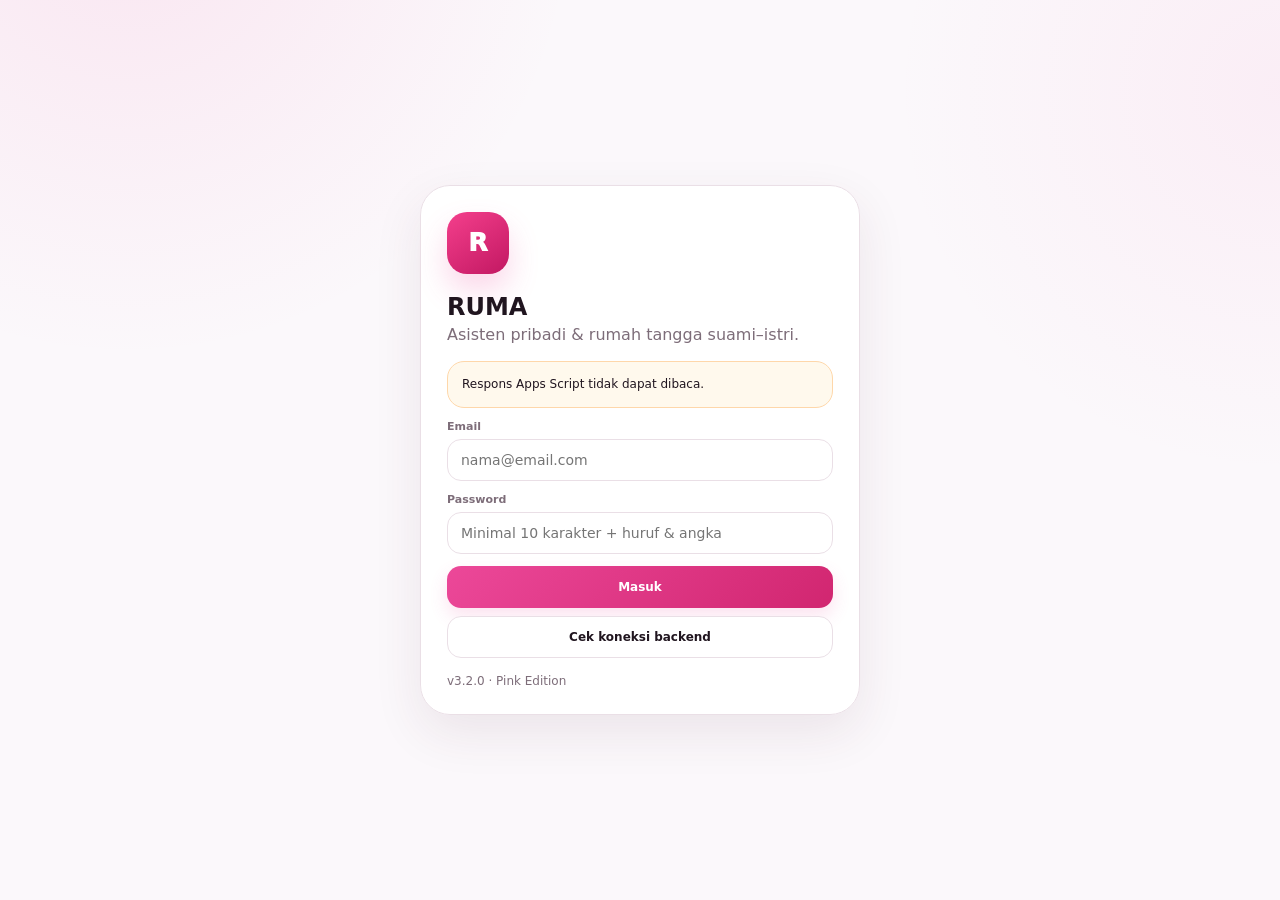
==== index.html @ 269e9980 "Update index.html" ====
<!doctype html>
<html lang="id">
<head>
  <meta charset="utf-8">
  <meta name="viewport" content="width=device-width,initial-scale=1,maximum-scale=1,user-scalable=no,viewport-fit=cover">
  <meta name="theme-color" content="#ec4899">
  <title>RUMA</title>
  <link rel="manifest" href="manifest.webmanifest">
  <script src="config.js"></script>
  <style>

    :root{
      --pink:#ec4899;--pink-deep:#c21862;--pink-hot:#f43f8c;--pink-soft:#fff0f7;--rose:#fdf2f8;
      --ink:#20151f;--muted:#7d6d79;--muted-2:#a4939f;--line:#eadfe6;--line-2:#f3e8ef;
      --bg:#fbf8fb;--card:rgba(255,255,255,.94);--card-solid:#fff;--ok:#0f9f6e;--warn:#d97706;--danger:#dc2626;
      --shadow:0 18px 50px rgba(75,35,59,.09);--shadow-sm:0 8px 24px rgba(75,35,59,.065);--radius:24px;--radius-sm:16px;
      --nav-h:74px;
    }
    *{box-sizing:border-box;-webkit-tap-highlight-color:transparent}html,body{touch-action:manipulation;-webkit-text-size-adjust:100%}
    html{background:var(--bg);scroll-behavior:smooth}
    html,body{margin:0;color:var(--ink);font-family:Inter,ui-sans-serif,system-ui,-apple-system,BlinkMacSystemFont,"Segoe UI",Roboto,Arial,sans-serif}
    body{min-height:100vh;overflow-x:hidden;background:
      radial-gradient(circle at 10% -10%,rgba(236,72,153,.10),transparent 28rem),
      radial-gradient(circle at 100% 10%,rgba(244,114,182,.08),transparent 24rem),var(--bg)}
    button,input,select,textarea{font:inherit}button{cursor:pointer}.hidden{display:none!important}
    .app{max-width:1080px;margin:auto;min-height:100vh;padding:0 18px calc(118px + env(safe-area-inset-bottom))}
    .top{position:sticky;top:0;z-index:30;padding:10px 0 8px;background:linear-gradient(180deg,rgba(251,248,251,.97),rgba(251,248,251,.83) 75%,rgba(251,248,251,0));backdrop-filter:blur(18px)}
    .topin{display:flex;align-items:center;gap:10px;background:rgba(255,255,255,.88);border:1px solid rgba(234,223,230,.86);border-radius:22px;padding:10px 11px;box-shadow:var(--shadow-sm)}
    .brand{width:44px;height:44px;border-radius:15px;background:linear-gradient(145deg,#f43f8c,#c21862);color:white;display:grid;place-items:center;font-size:18px;font-weight:950;box-shadow:0 10px 25px rgba(236,72,153,.25)}
    .grow{flex:1;min-width:0}.title{font-size:17px;font-weight:900;letter-spacing:-.02em}.sub{font-size:11px;color:var(--muted);white-space:nowrap;overflow:hidden;text-overflow:ellipsis}
    .iconbtn{border:1px solid var(--line);background:rgba(255,255,255,.92);width:44px;height:44px;border-radius:14px;display:grid;place-items:center;color:var(--ink);transition:.18s ease;box-shadow:0 3px 12px rgba(60,30,48,.04)}
    .iconbtn:active{transform:scale(.95)}.iconbtn svg{width:19px;height:19px;stroke:currentColor;fill:none;stroke-width:2;stroke-linecap:round;stroke-linejoin:round}
    .notifybtn{position:relative}.notifybadge{position:absolute;right:-5px;top:-6px;min-width:19px;height:19px;padding:0 5px;border-radius:999px;background:#be123c;color:#fff;font-size:10px;font-weight:950;display:grid;place-items:center;border:2px solid #fff}.notify-section{margin-top:16px}.notify-section h3{font-size:12px;text-transform:uppercase;letter-spacing:.08em;color:var(--muted);margin:0 0 8px}.notify-item{border:1px solid var(--line);border-radius:18px;padding:12px;margin:8px 0;background:#fff}.notify-item.unread{border-color:#f4b6d5;background:#fff8fc}.notify-title{font-size:13px;font-weight:900}.notify-msg{font-size:12px;color:var(--muted);margin-top:4px;line-height:1.45}.notify-meta{font-size:10px;color:var(--muted-2);margin-top:6px}.notify-actions{display:flex;gap:7px;flex-wrap:wrap;margin-top:10px}.insight-strip{display:flex;gap:8px;overflow:auto;margin:11px 0 0;scrollbar-width:none}.insight-chip{min-width:min(290px,80vw);border:1px solid var(--line);background:rgba(255,255,255,.86);padding:11px 12px;border-radius:16px;font-size:12px;line-height:1.4}.pushline{display:flex;align-items:center;justify-content:space-between;gap:12px;border:1px solid var(--line-2);border-radius:16px;padding:11px 12px;margin-top:12px;background:#fff}
    .connpill{display:flex;align-items:center;gap:7px;border:1px solid var(--line);background:#fff;border-radius:999px;padding:8px 10px;font-size:11px;font-weight:850;color:var(--muted);white-space:nowrap}
    .conndot{width:8px;height:8px;border-radius:50%;background:#9ca3af}.conndot.ok{background:var(--ok);box-shadow:0 0 0 4px rgba(15,159,110,.10)}.conndot.warn{background:var(--warn);box-shadow:0 0 0 4px rgba(217,119,6,.08)}.conndot.bad{background:var(--danger);box-shadow:0 0 0 4px rgba(220,38,38,.08)}

    .page{display:none;animation:pageIn .18s ease}.page.active{display:block}@keyframes pageIn{from{opacity:.4;transform:translateY(3px)}to{opacity:1;transform:none}}
    .welcome{padding:18px 4px 12px;display:flex;align-items:flex-end;justify-content:space-between;gap:14px}.eyebrow{font-size:11px;font-weight:850;color:var(--pink-deep);text-transform:uppercase;letter-spacing:.08em}.welcome h1{font-size:27px;line-height:1.08;letter-spacing:-.04em;margin:5px 0 4px}.welcome p{margin:0;color:var(--muted);font-size:13px}.syncmini{font-size:11px;color:var(--muted);display:flex;align-items:center;gap:6px;white-space:nowrap}.syncmini::before{content:"";width:7px;height:7px;border-radius:50%;background:var(--ok)}
    .money-hero{position:relative;overflow:hidden;background:linear-gradient(135deg,#b41458 0%,#df2b78 47%,#f76fa9 100%);color:#fff;border-radius:30px;padding:23px;box-shadow:0 22px 50px rgba(200,24,93,.22)}
    .money-hero::after{content:"";position:absolute;width:230px;height:230px;border-radius:50%;right:-100px;top:-130px;background:rgba(255,255,255,.16)}
    .money-hero::before{content:"";position:absolute;width:130px;height:130px;border-radius:50%;right:40px;bottom:-90px;background:rgba(255,255,255,.08)}
    .money-hero .label{color:rgba(255,255,255,.72)}.balance-main{position:relative;z-index:1;font-size:34px;font-weight:950;letter-spacing:-.045em;margin:7px 0 17px}.balance-subrow{position:relative;z-index:1;display:grid;grid-template-columns:1fr 1fr;gap:10px}.balance-mini{padding:12px 13px;border-radius:18px;background:rgba(255,255,255,.12);border:1px solid rgba(255,255,255,.16);backdrop-filter:blur(8px)}.balance-mini .mini-label{font-size:10px;color:rgba(255,255,255,.74);font-weight:800}.balance-mini .mini-value{font-size:16px;font-weight:900;margin-top:3px}
    .statrail{display:grid;grid-template-columns:repeat(3,1fr);gap:10px;margin:12px 0 4px}.statbox{background:var(--card);border:1px solid var(--line);border-radius:19px;padding:13px 14px;box-shadow:var(--shadow-sm)}.statbox .label{font-size:10px}.statvalue{font-size:17px;font-weight:900;letter-spacing:-.02em;margin-top:4px}.statvalue.good{color:#087a54}.statvalue.bad{color:#be185d}
    .quick-actions{display:flex;gap:9px;overflow:auto;padding:10px 1px 3px;scrollbar-width:none}.quick-actions::-webkit-scrollbar,.tabs::-webkit-scrollbar,.pillbar::-webkit-scrollbar{display:none}.quick-action{border:1px solid var(--line);background:rgba(255,255,255,.92);border-radius:16px;padding:10px 13px;white-space:nowrap;font-size:12px;font-weight:850;color:var(--ink);box-shadow:0 4px 14px rgba(60,30,48,.04)}.quick-action.primary{background:var(--pink);border-color:var(--pink);color:#fff}

    .grid{display:grid;grid-template-columns:repeat(12,1fr);gap:12px}.span4{grid-column:span 4}.span6{grid-column:span 6}.span8{grid-column:span 8}.span12{grid-column:span 12}
    .card{background:var(--card);border:1px solid var(--line);border-radius:var(--radius);padding:17px;box-shadow:var(--shadow-sm);backdrop-filter:blur(10px)}
    .sectioncard{margin-top:12px}.sectionhead{display:flex;align-items:center;justify-content:space-between;gap:10px;margin:20px 1px 10px}.sectionhead h2{font-size:20px;letter-spacing:-.025em;margin:0}.sectionhint{font-size:11px;color:var(--muted);margin-top:2px}
    .metric{font-size:25px;font-weight:950;letter-spacing:-.03em;margin-top:7px}.muted{color:var(--muted)}.small{font-size:12px}.label{font-size:10px;font-weight:900;color:var(--muted);text-transform:uppercase;letter-spacing:.075em}
    .row{display:flex;align-items:center;gap:9px}.between{justify-content:space-between}.wrap{flex-wrap:wrap}
    .badge{padding:6px 9px;border-radius:999px;background:var(--pink-soft);color:var(--pink-deep);font-size:10px;font-weight:900}.badge.ok{background:#e5f8ef;color:#087a54}.badge.warn{background:#fff1d8;color:#9a5c08}.badge.gray{background:#f2eef1;color:#71636c}
    .list{display:flex;flex-direction:column;gap:8px;margin-top:11px}.item{border:1px solid var(--line-2);border-radius:17px;padding:11px 12px;background:rgba(255,255,255,.9);display:flex;align-items:center;gap:10px;transition:.15s ease}.item:active{transform:scale(.995)}.item .main{flex:1;min-width:0}.item .name{font-size:13px;font-weight:850;white-space:nowrap;overflow:hidden;text-overflow:ellipsis}.item .meta{font-size:11px;color:var(--muted);margin-top:3px}.amount{font-size:13px;font-weight:900;white-space:nowrap}.amount.expense{color:#be185d}.amount.income{color:#07835b}
    .checkbtn{width:40px;height:40px;min-width:40px;border-radius:12px;border:1px solid var(--line);background:#fff;color:var(--muted);font-weight:900;display:grid;place-items:center}.checkbtn.done{background:#e8fbf2;border-color:#bbf7d0;color:#087a54}.done-text{text-decoration:line-through;opacity:.55}
    .duechip{padding:5px 8px;border-radius:999px;font-size:10px;font-weight:900;white-space:nowrap}.duechip.h2{background:#fff7ed;color:#b45309}.duechip.h1{background:#fff1f2;color:#be123c}.duechip.today{background:#fee2e2;color:#b91c1c}.duechip.overdue{background:#8e1b1b;color:#fff}
    .empty{padding:23px 14px;text-align:center;color:var(--muted);border:1px dashed #e8dbe4;border-radius:17px;background:rgba(255,255,255,.55)}

    .btn{border:0;border-radius:14px;padding:10px 14px;min-height:42px;font-size:12px;font-weight:900;background:linear-gradient(135deg,var(--pink),#d12670);color:#fff;box-shadow:0 8px 18px rgba(236,72,153,.16);transition:.16s ease}.btn:active{transform:scale(.97)}.btn.secondary{background:var(--pink-soft);color:var(--pink-deep);box-shadow:none}.btn.ghost{background:#fff;border:1px solid var(--line);color:var(--ink);box-shadow:none}.btn.danger{background:#fff0f1;color:#b91c1c;box-shadow:none}.btn.sm{padding:7px 10px;border-radius:11px;font-size:11px;min-height:36px}.btn:disabled,.iconbtn:disabled{opacity:.5;cursor:not-allowed}
    .tabs{display:flex;gap:7px;overflow:auto;padding:3px 1px 7px;margin:8px 0 13px;scrollbar-width:none}.tab{white-space:nowrap;border:1px solid var(--line);background:rgba(255,255,255,.8);border-radius:999px;padding:8px 13px;font-size:11px;font-weight:850;color:var(--muted)}.tab.active{background:var(--ink);color:#fff;border-color:var(--ink);box-shadow:0 6px 16px rgba(32,21,31,.12)}
    .pillbar{display:flex;gap:8px;overflow:auto;padding:2px 1px 7px;scrollbar-width:none}.pill{border:1px solid var(--line);border-radius:999px;padding:9px 12px;background:#fff;white-space:nowrap;font-size:11px;font-weight:850;color:var(--ink)}
    .progress{height:7px;background:#f5eaf0;border-radius:999px;overflow:hidden;margin-top:9px}.progress span{display:block;height:100%;border-radius:999px;background:linear-gradient(90deg,var(--pink),#fb7185)}
    .pinkdot{width:8px;height:8px;background:var(--pink);border-radius:50%;display:inline-block;margin-right:6px}

    .nav{position:fixed;left:50%;transform:translateX(-50%);bottom:max(10px,env(safe-area-inset-bottom));z-index:40;width:min(520px,calc(100% - 20px));padding:7px;background:rgba(255,255,255,.92);backdrop-filter:blur(20px);border:1px solid rgba(231,219,227,.95);border-radius:25px;box-shadow:0 18px 50px rgba(60,30,48,.16)}
    .navin{display:grid;grid-template-columns:repeat(5,1fr);gap:4px}.navbtn{border:0;background:transparent;color:#8c7c87;padding:7px 3px 6px;border-radius:18px;font-size:10px;font-weight:850;min-height:54px}.navbtn b{display:grid;place-items:center;height:25px;margin-bottom:1px;font-size:18px}.navbtn b svg{width:20px;height:20px;stroke:currentColor;fill:none;stroke-width:2;stroke-linecap:round;stroke-linejoin:round}.navbtn.active{color:var(--pink-deep);background:linear-gradient(180deg,#fff1f7,#fde8f2)}
    .fab{position:fixed;right:max(18px,calc((100vw - 1080px)/2 + 18px));bottom:94px;width:54px;height:54px;border-radius:19px;border:0;background:linear-gradient(145deg,#f43f8c,#c21862);color:white;font-size:27px;box-shadow:0 16px 32px rgba(201,27,98,.26);z-index:41}.fab.hidden-page{display:none}
    @media(min-width:1260px){.fab{right:max(20px,calc((100vw - 1080px)/2 - 72px))}}

    .modal{position:fixed;inset:0;background:rgba(31,18,28,.38);backdrop-filter:blur(5px);z-index:60;display:grid;place-items:end center;padding:14px}.sheet{width:min(620px,100%);max-height:90dvh;overflow:auto;background:#fff;border:1px solid var(--line);border-radius:29px;padding:19px;box-shadow:0 30px 80px rgba(32,15,26,.24)}
    .field{margin:12px 0}.field label{display:block;font-size:11px;font-weight:900;color:var(--muted);margin-bottom:6px}.field input,.field select,.field textarea{width:100%;border:1px solid var(--line);border-radius:14px;padding:12px 13px;background:#fff;color:var(--ink);outline:none;font-size:14px}.field input:focus,.field select:focus,.field textarea:focus{border-color:#f08ab9;box-shadow:0 0 0 4px rgba(236,72,153,.09)}textarea{min-height:100px;resize:vertical}
    .loginwrap{min-height:100vh;display:grid;place-items:center;padding:20px}.loginbox{width:min(440px,100%);background:rgba(255,255,255,.92);border:1px solid var(--line);border-radius:30px;padding:26px;box-shadow:var(--shadow);backdrop-filter:blur(16px)}.loginbrand{width:62px;height:62px;border-radius:20px;background:linear-gradient(145deg,#f43f8c,#c21862);color:#fff;display:grid;place-items:center;font-size:25px;font-weight:950;box-shadow:0 16px 30px rgba(236,72,153,.22)}
    .alert{border:1px solid var(--line);border-radius:17px;padding:13px 14px;background:#fff;font-size:12px;line-height:1.55}.alert.warn{border-color:#fed7aa;background:#fff9ed}.alert.danger{border-color:#fecaca;background:#fff3f4}.alert.ok{border-color:#bbf7d0;background:#f1fcf6}
    .toast{position:fixed;top:max(16px,env(safe-area-inset-top));right:16px;z-index:90;max-width:min(390px,calc(100% - 32px));background:#241921;color:#fff;padding:12px 15px;border-radius:16px;box-shadow:0 15px 45px rgba(25,10,20,.23);font-size:12px}.toast.error{background:#9f1239}

    .ai-shell{background:linear-gradient(180deg,rgba(255,255,255,.94),rgba(255,250,253,.92));border:1px solid var(--line);border-radius:25px;padding:10px;box-shadow:var(--shadow-sm)}
    .chat{height:min(62dvh,680px);min-height:420px;overflow:auto;background:transparent;border:0;border-radius:18px;padding:7px 5px 12px;display:flex;flex-direction:column;gap:9px;overscroll-behavior:contain}.bubble{max-width:88%;padding:11px 13px;border-radius:18px;line-height:1.5;font-size:13px;box-shadow:0 3px 12px rgba(60,30,48,.035)}.bubble.user{align-self:flex-end;background:linear-gradient(135deg,#ec4899,#d12670);color:#fff;border-bottom-right-radius:6px}.bubble.ai{align-self:flex-start;background:#fff;border:1px solid var(--line-2);border-bottom-left-radius:6px}.bubble.feedback{background:#fff8ed;border-color:#fed7aa;color:#7c2d12}.bubble.success{background:#f0fcf6;border-color:#bbf7d0;color:#075f45}.bubble.pending{background:var(--pink-soft);border-color:#fbcfe8;color:var(--ink)}.bubble.ai strong{font-weight:900;color:#aa1858}.bubble.ai ul{padding-left:18px;margin:7px 0}.bubble.ai p{margin:0 0 7px}.bubble.ai p:last-child{margin-bottom:0}
    .chatinput{position:sticky;bottom:0;display:flex;gap:8px;margin-top:8px;padding:8px;background:rgba(255,255,255,.88);border:1px solid var(--line);border-radius:20px;backdrop-filter:blur(15px);box-shadow:0 8px 24px rgba(60,30,48,.07)}.chatinput input,.chatinput textarea{flex:1;min-width:0;border:0;outline:none;background:transparent;padding:10px 7px;font-size:16px;line-height:1.35;color:var(--ink)}.chatinput textarea{min-height:44px;max-height:116px;resize:none;overflow:auto}.chatinput .btn{width:44px;height:44px;padding:0;border-radius:15px;font-size:18px;align-self:flex-end}
    .chat-history-note{font-size:10px;color:var(--muted);text-align:center;padding:4px 0}.chattyping{display:inline-flex;gap:4px;align-items:center}.chattyping i{width:5px;height:5px;border-radius:50%;background:#b06a8c;animation:blink 1s infinite alternate}.chattyping i:nth-child(2){animation-delay:.2s}.chattyping i:nth-child(3){animation-delay:.4s}@keyframes blink{to{opacity:.25;transform:translateY(-2px)}}

    .statusgrid{display:grid;grid-template-columns:repeat(3,1fr);gap:9px}.statusbox{border:1px solid var(--line-2);border-radius:17px;padding:12px;background:#fff}.statusbox b{display:block;font-size:11px;margin-bottom:4px}.statusvalue{font-size:11px;color:var(--muted);word-break:break-word}.system-score{display:flex;align-items:center;gap:11px;padding:12px 13px;border-radius:18px;background:linear-gradient(135deg,#fff1f7,#fff);border:1px solid #f5dce8}.scoreball{width:44px;height:44px;border-radius:50%;display:grid;place-items:center;background:var(--ink);color:#fff;font-size:12px;font-weight:950}
    .account-card{position:relative;overflow:hidden}.account-card::after{content:"";position:absolute;width:95px;height:95px;border-radius:50%;right:-38px;top:-42px;background:rgba(236,72,153,.07)}.account-stats{display:grid;grid-template-columns:1fr 1fr;gap:8px;margin-top:12px}.account-stat{padding:9px;border-radius:13px;background:#fbf8fa}.account-stat b{display:block;font-size:11px}.account-stat span{font-size:10px;color:var(--muted)}
    .saving{opacity:.62}.syncline{font-size:10px;color:var(--muted);margin-top:4px}.savehint{font-size:10px;color:var(--muted);margin-left:auto}.installbtn{display:none}.installbtn.show{display:inline-flex;align-items:center;gap:6px}
    .chatback{display:none}.chatphoto{width:44px;height:44px;min-width:44px;border-radius:15px}.chatphoto.loading{opacity:.5;pointer-events:none}.receipt-preview{width:100%;max-height:240px;object-fit:contain;border-radius:18px;background:#f6f1f4;border:1px solid var(--line)}
    body.chat-mode{overflow:hidden}body.chat-mode .top,body.chat-mode .nav,body.chat-mode .fab{display:none!important}body.chat-mode .app{max-width:none;padding:0;min-height:100dvh}body.chat-mode #page-ai{display:flex!important;position:fixed;inset:0;z-index:55;flex-direction:column;background:var(--bg);padding:max(10px,env(safe-area-inset-top)) 14px max(10px,env(safe-area-inset-bottom));animation:none}body.chat-mode #page-ai .sectionhead{margin:0 0 8px;flex:0 0 auto}body.chat-mode #page-ai .chatback{display:grid}body.chat-mode #page-ai .pillbar{flex:0 0 auto;margin-bottom:4px}body.chat-mode #page-ai .ai-shell{flex:1;min-height:0;display:flex;flex-direction:column;padding:9px;border-radius:24px}body.chat-mode #page-ai .chat{flex:1;height:auto;min-height:0;max-height:none}body.chat-mode #page-ai .chatinput{flex:0 0 auto;position:relative;bottom:auto;margin-top:6px}
    .cal-card{padding:12px}.cal-head{display:flex;align-items:center;justify-content:space-between;gap:8px;margin-bottom:10px}.cal-title{font-size:17px;font-weight:950;letter-spacing:-.02em}.cal-week,.cal-grid{display:grid;grid-template-columns:repeat(7,1fr);gap:5px}.cal-week div{text-align:center;font-size:9px;color:var(--muted);font-weight:900;padding:4px 0}.cal-day{min-height:76px;border:1px solid var(--line-2);background:rgba(255,255,255,.78);border-radius:14px;padding:7px;position:relative;cursor:pointer;transition:.14s ease}.cal-day:active{transform:scale(.97)}.cal-day.out{opacity:.34}.cal-day.today{border-color:#f08ab9;box-shadow:inset 0 0 0 1px #f08ab9}.cal-day.selected{background:var(--pink-soft);border-color:#f08ab9}.cal-num{font-size:11px;font-weight:900}.cal-dots{display:flex;gap:3px;flex-wrap:wrap;margin-top:8px}.cal-dot{width:6px;height:6px;border-radius:50%}.cal-dot.event{background:#ec4899}.cal-dot.task{background:#f59e0b}.cal-dot.bill{background:#ef4444}.cal-count{font-size:8px;color:var(--muted);margin-top:4px}.calendar-legend{display:flex;gap:12px;flex-wrap:wrap;font-size:10px;color:var(--muted);margin:9px 2px 0}.calendar-legend span{display:flex;align-items:center;gap:5px}.calendar-modebar{display:flex;gap:7px;margin-bottom:9px}.calendar-modebar .btn.active{background:var(--ink);color:#fff}
    .switchline{display:flex;align-items:center;justify-content:space-between;gap:12px;padding:10px 0;border-bottom:1px solid var(--line-2)}.switchline:last-child{border-bottom:0}.switchline input[type=checkbox]{width:20px;height:20px;accent-color:var(--pink)}

    body[data-theme="dark"]{--ink:#f8eef4;--muted:#bcaeb7;--muted-2:#92848d;--line:#3f323a;--line-2:#352b31;--bg:#171216;--card:rgba(37,28,35,.94);--card-solid:#261d24;--pink-soft:#3a2030;--rose:#2a1d25}
    body[data-theme="dark"]{background:radial-gradient(circle at 10% -10%,rgba(236,72,153,.15),transparent 28rem),#171216}
    body[data-theme="dark"] .top{background:linear-gradient(180deg,rgba(23,18,22,.98),rgba(23,18,22,.80),rgba(23,18,22,0))}
    body[data-theme="dark"] .topin,body[data-theme="dark"] .card,body[data-theme="dark"] .item,body[data-theme="dark"] .statbox,body[data-theme="dark"] .statusbox,body[data-theme="dark"] .iconbtn,body[data-theme="dark"] .connpill,body[data-theme="dark"] .pill,body[data-theme="dark"] .tab,body[data-theme="dark"] .sheet,body[data-theme="dark"] .chatinput,body[data-theme="dark"] .bubble.ai{background:var(--card-solid);color:var(--ink)}
    body[data-theme="dark"] .field input,body[data-theme="dark"] .field select,body[data-theme="dark"] .field textarea{background:#20181e;color:var(--ink)}
    body[data-theme="dark"] .nav{background:rgba(36,27,33,.94)}body[data-theme="dark"] .navbtn.active{background:#3c2230}body[data-theme="dark"] .cal-day{background:#20181e;color:var(--ink)}

    @media(max-width:760px){
      .app{padding:0 12px calc(112px + env(safe-area-inset-bottom))}.top{padding-top:8px}.topin{border-radius:19px;padding:8px 9px}.brand{width:40px;height:40px;border-radius:13px}.title{font-size:16px}.connpill{padding:7px 8px}.connpill span:last-child{max-width:82px;overflow:hidden;text-overflow:ellipsis}.iconbtn{width:42px;height:42px;border-radius:13px}
      .welcome{padding:13px 2px 10px;align-items:center}.welcome h1{font-size:24px}.welcome p{font-size:12px}.syncmini{display:none}
      .money-hero{padding:19px;border-radius:25px}.balance-main{font-size:30px}.balance-mini{padding:10px 11px;border-radius:15px}.statrail{gap:7px}.statbox{padding:11px 10px;border-radius:16px}.statvalue{font-size:14px}.statbox .label{font-size:9px}
      .span4,.span6,.span8{grid-column:span 12}.grid{gap:10px}.priority-grid .span6{grid-column:span 6}.card{padding:15px;border-radius:21px}.sectionhead{margin-top:16px}.sectionhead h2{font-size:18px}
      .statusgrid{grid-template-columns:repeat(2,1fr)}.item{padding:10px}.item .name{font-size:12.5px}.item .meta{font-size:10.5px}.amount{font-size:12px}.duechip{font-size:9px}
      .chat{height:calc(100dvh - 300px);min-height:370px}.bubble{max-width:92%;font-size:13px}.ai-shell{padding:8px;border-radius:22px}.chatinput{margin-bottom:1px}.fab{right:16px;bottom:92px;width:52px;height:52px;border-radius:18px}.cal-day{min-height:58px;padding:5px;border-radius:11px}.cal-num{font-size:10px}.cal-dots{margin-top:5px}.cal-dot{width:5px;height:5px}.cal-count{display:none}body.chat-mode #page-ai{padding-left:8px;padding-right:8px}body.chat-mode #page-ai .sectionhint{display:none}
      .nav{bottom:max(8px,env(safe-area-inset-bottom));width:calc(100% - 16px);border-radius:23px;padding:6px}.navbtn{min-height:51px;padding:6px 2px}.navbtn b{height:23px}
      .modal{padding:8px}.sheet{border-radius:27px 27px 20px 20px;padding:17px;max-height:88dvh}.field input,.field select,.field textarea{font-size:16px}
      .account-stats{grid-template-columns:1fr 1fr}.quick-actions{margin-right:-12px;padding-right:12px}
    }
    @media(max-width:430px){.priority-grid .span6{grid-column:span 12}.balance-subrow{grid-template-columns:1fr 1fr}.statusgrid{grid-template-columns:1fr 1fr}.statrail{grid-template-columns:1fr 1fr 1fr}.statvalue{font-size:13px}.money-hero{padding:17px}.balance-main{font-size:28px}}

  
    .activity-kind{font-size:9px;font-weight:950;letter-spacing:.08em;text-transform:uppercase;padding:5px 8px;border-radius:999px;white-space:nowrap}.activity-kind.task{background:#fff1f2;color:#be185d}.activity-kind.event{background:#fdf2f8;color:#9d174d}.activity-time{min-width:48px;font-size:11px;font-weight:900;color:var(--pink-deep)}
    .syncpulse{display:inline-flex;align-items:center;gap:6px}.syncpulse::before{content:"";width:7px;height:7px;border-radius:50%;background:var(--ok);box-shadow:0 0 0 4px rgba(15,159,110,.08)}
    .receipt-speed{font-size:10px;color:var(--muted);margin-top:4px}
    .start-guide{display:none;margin:0 0 12px;padding:14px 15px;border:1px solid #f4d9e7;border-radius:20px;background:linear-gradient(135deg,#fff,#fff3f9);box-shadow:var(--shadow-sm)}.start-guide.show{display:flex;align-items:center;gap:12px}.start-icon{width:40px;height:40px;border-radius:14px;background:var(--pink-soft);display:grid;place-items:center;font-size:20px;flex:0 0 auto}.start-copy{flex:1;min-width:0}.start-title{font-weight:950;font-size:14px}.start-desc{font-size:11px;color:var(--muted);margin-top:3px}.personal-summary{padding:12px;border-radius:16px;background:var(--pink-soft);border:1px solid #fbcfe8;margin-bottom:10px}.role-note{font-size:10px;color:var(--muted);margin-top:6px}.receipt-source-grid{display:grid;grid-template-columns:1fr 1fr;gap:10px;margin-top:14px}.receipt-source{border:1px solid var(--line);background:#fff;border-radius:18px;padding:18px 12px;text-align:center;font-weight:900}.receipt-source span{display:block;font-size:28px;margin-bottom:7px}.chat-enter-hint{font-size:9px;color:var(--muted);text-align:right;margin:3px 5px 0}.owner-hidden{display:none!important}


    .target-card{position:relative;overflow:hidden}.target-progress{height:9px;background:var(--line-2);border-radius:999px;overflow:hidden;margin:10px 0}.target-progress>i{display:block;height:100%;background:linear-gradient(90deg,var(--pink),#d12670);border-radius:inherit;transition:width .25s ease}.target-kpis{display:grid;grid-template-columns:repeat(3,1fr);gap:7px;margin-top:10px}.target-kpi{padding:9px;border:1px solid var(--line-2);border-radius:12px;background:rgba(255,255,255,.72)}.target-kpi b{display:block;font-size:13px;margin-top:3px}.target-health{font-size:10px;font-weight:950;border-radius:999px;padding:5px 8px;white-space:nowrap}.target-health.ontrack{background:#ecfdf5;color:#047857}.target-health.attention{background:#fffbeb;color:#b45309}.target-health.lagging{background:#fff7ed;color:#c2410c}.target-health.risk{background:#fef2f2;color:#b91c1c}.target-week{border:1px solid var(--line-2);border-radius:14px;padding:10px;margin-top:8px;background:rgba(255,255,255,.72)}.target-week.locked{background:rgba(248,250,252,.9)}.target-week-grid{display:grid;grid-template-columns:repeat(2,minmax(0,1fr));gap:6px;margin-top:7px}.target-week-grid div{font-size:10px;color:var(--muted)}.target-week-grid b{display:block;color:var(--ink);font-size:12px}.target-template-grid{display:grid;grid-template-columns:repeat(2,minmax(0,1fr));gap:8px;margin-top:12px}.target-template{border:1px solid var(--line);border-radius:14px;padding:12px;background:#fff;text-align:left;font-weight:850;cursor:pointer}.target-template span{display:block;font-size:10px;color:var(--muted);font-weight:650;margin-top:4px}.target-filter.active{background:var(--ink);color:#fff;border-color:var(--ink)}.target-action-row{display:flex;align-items:center;gap:9px;padding:9px 0;border-bottom:1px solid var(--line-2)}.target-action-row:last-child{border-bottom:0}.target-detail-hero{padding:14px;border-radius:16px;background:linear-gradient(135deg,var(--pink-soft),#fff);border:1px solid #fbcfe8}.target-history-dot{width:8px;height:8px;border-radius:50%;background:var(--pink);flex:0 0 auto}
    @media(max-width:600px){.target-kpis{grid-template-columns:1fr 1fr}.target-template-grid{grid-template-columns:1fr}.target-week-grid{grid-template-columns:1fr 1fr}}
</style>
</head>
<body data-theme="system">
<div id="toast" class="toast hidden"></div>

<section id="gate" class="loginwrap">
  <div class="loginbox">
    <div class="loginbrand">R</div>
    <h1 style="margin-bottom:4px">RUMA</h1>
    <p class="muted" style="margin-top:0">Asisten pribadi & rumah tangga suami–istri.</p>
    <div id="endpointWarning" class="alert warn hidden"></div>
    <div id="loginPanel">
      <div class="field"><label>Email</label><input id="loginEmail" type="email" autocomplete="username" placeholder="nama@email.com"></div>
      <div class="field"><label>Password</label><input id="loginPassword" type="password" autocomplete="current-password" placeholder="Minimal 10 karakter + huruf & angka"></div>
      <button class="btn" style="width:100%" onclick="login()">Masuk</button>
      <button class="btn ghost" style="width:100%;margin-top:8px" onclick="checkBootstrap(true)">Cek koneksi backend</button>
    </div>
    <div id="bootstrapPanel" class="hidden">
      <div class="alert">Database sudah dibuat, tetapi pemilik pertama belum diaktifkan.</div>
      <div class="field"><label>Setup Code</label><input id="setupCode" placeholder="Kode dari setupRuma()"></div>
      <div class="field"><label>Nama</label><input id="ownerName" placeholder="Nama pemilik"></div>
      <div class="field"><label>Email</label><input id="ownerEmail" type="email"></div>
      <div class="field"><label>Password</label><input id="ownerPassword" type="password" placeholder="Minimal 10 karakter + huruf & angka"></div>
      <button class="btn" style="width:100%" onclick="createOwner()">Aktifkan RUMA</button>
    </div>
    <div class="small muted" style="margin-top:16px">v<span id="gateVersion">2.12.0</span> · Pink Edition</div>
  </div>
</section>

<main id="mainApp" class="hidden">
  <div class="app">
    <header class="top">
      <div class="topin">
        <div class="brand">R</div>
        <div class="grow"><div class="title">RUMA</div><div class="sub" id="userLine">Memuat...</div></div>
        <div class="connpill" onclick="openSettings()" title="Status koneksi"><span id="topConnDot" class="conndot"></span><span id="topConnText">Cek...</span></div>
        <button class="iconbtn notifybtn" onclick="openNotifications()" title="Notifikasi"><svg viewBox="0 0 24 24"><path d="M18 8a6 6 0 0 0-12 0c0 7-3 7-3 9h18c0-2-3-2-3-9"/><path d="M10 21h4"/></svg><span id="notifyBadge" class="notifybadge hidden">0</span></button>
        <button class="iconbtn" onclick="smartSync(true,{silent:false})" title="Sinkronkan"><svg viewBox="0 0 24 24"><path d="M20 11a8 8 0 1 0 2 5.5"/><path d="M20 4v7h-7"/></svg></button>
        <button class="iconbtn" onclick="openSettings()" title="Pengaturan"><svg viewBox="0 0 24 24"><circle cx="12" cy="12" r="3"/><path d="M19.4 15a1.7 1.7 0 0 0 .34 1.88l.06.06-2.12 2.12-.06-.06a1.7 1.7 0 0 0-1.88-.34 1.7 1.7 0 0 0-1.03 1.55V20.3h-3v-.09a1.7 1.7 0 0 0-1.03-1.55 1.7 1.7 0 0 0-1.88.34l-.06.06-2.12-2.12.06-.06A1.7 1.7 0 0 0 7 15a1.7 1.7 0 0 0-1.55-1.03H5.3v-3h.15A1.7 1.7 0 0 0 7 9.94a1.7 1.7 0 0 0-.34-1.88L6.6 8l2.12-2.12.06.06a1.7 1.7 0 0 0 1.88.34A1.7 1.7 0 0 0 11.7 4.7V4.6h3v.1a1.7 1.7 0 0 0 1.03 1.55 1.7 1.7 0 0 0 1.88-.34l.06-.06L19.8 8l-.06.06a1.7 1.7 0 0 0-.34 1.88 1.7 1.7 0 0 0 1.55 1.03h.15v3h-.15A1.7 1.7 0 0 0 19.4 15Z"/></svg></button>
      </div>
    </header>

    <section id="page-today" class="page active">
      <div class="welcome">
        <div><div class="eyebrow" id="todayDate"></div><h1 id="hello">Selamat datang</h1><p id="dailyLine">Fokus pada yang penting hari ini.</p></div>
        <div class="syncmini" id="miniSync">Cache siap</div>
      </div>

      <div id="startGuide" class="start-guide"><div class="start-icon" id="startGuideIcon">✨</div><div class="start-copy"><div class="start-title" id="startGuideTitle">Mulai dari sini</div><div class="start-desc" id="startGuideDesc"></div></div><button id="startGuideBtn" class="btn secondary sm">Mulai</button></div>

      <div class="money-hero">
        <div class="label">Saldo pribadi tersedia</div>
        <div class="balance-main" id="myBalance">Rp0</div>
        <div class="balance-subrow">
          <div class="balance-mini"><div class="mini-label">Rekening bersama</div><div class="mini-value" id="jointBalance">Rp0</div></div>
          <div class="balance-mini"><div class="mini-label">Akun pribadi</div><div class="mini-value" id="myAccountsCount">0 rekening</div></div>
        </div>
      </div>

      <div class="statrail">
        <div class="statbox"><div class="label">Pengeluaran</div><div class="statvalue bad" id="monthExpense">Rp0</div></div>
        <div class="statbox"><div class="label">Pemasukan</div><div class="statvalue good" id="monthIncome">Rp0</div></div>
        <div class="statbox"><div class="label">Arus kas</div><div class="statvalue" id="monthNet">Rp0</div></div>
      </div>
      <div id="proactiveInsights" class="insight-strip hidden"></div>

      <div class="quick-actions">
        <button class="quick-action primary" onclick="openTransactionModal()">＋ Transaksi</button>
        <button class="quick-action" onclick="triggerReceiptPhoto()">📷 Foto Struk</button>
        <button class="quick-action" onclick="openActivityModal()">◷ Aktivitas</button>
        <button class="quick-action" onclick="openBillModal()">◫ Tagihan</button>
        <button class="quick-action" onclick="goPage('ai',document.querySelector('.navbtn[data-page=&quot;ai&quot;]'))">✦ Tanya RUMA</button>
      </div>

      <div class="grid priority-grid">
        <div class="card span12 sectioncard"><div class="row between"><div><div class="label">Aktivitas hari ini</div><div style="font-weight:900;font-size:17px;margin-top:4px">Agenda & task dalam satu timeline</div></div><span class="badge" id="todayActivityCount">0 aktivitas</span></div><div id="todayActivities" class="list"></div></div>
        <div class="card span12 sectioncard" id="todayTargetCard"><div class="row between"><div><div class="label">Target aktif</div><div style="font-weight:900;font-size:17px;margin-top:4px">Pace yang perlu dijaga</div></div><button class="btn ghost sm" onclick="openTargetPlan()">Buka Target</button></div><div id="todayTargets" class="list"></div></div>
        <div class="card span12 sectioncard"><div class="row between"><div><div class="label">Tagihan prioritas</div><div style="font-weight:900;font-size:17px;margin-top:4px">H-2, H-1, hari H & terlambat</div></div><span class="badge warn" id="billReminderCount">0 tagihan</span></div><div id="todayBills" class="list"></div></div>
        <div class="card span12 sectioncard"><div class="row between"><div><div class="label">RUMA Insight</div><div style="font-weight:900;font-size:17px;margin-top:4px">Ringkasan yang perlu diperhatikan</div></div><button class="btn secondary sm" onclick="askPreset('Berikan feedback singkat kondisi keuangan, aktivitas, dan tagihan rumah tangga saya. Fokus pada hal yang perlu diperhatikan hari ini.')">Analisis</button></div><div id="aiInsight" class="alert" style="margin-top:12px">Belum ada analisis terbaru. Tekan Analisis bila ingin feedback lengkap.</div></div>
      </div>
    </section>

    <section id="page-money" class="page">
      <div class="sectionhead"><h2>Money</h2><div class="row wrap"><button class="btn secondary sm" onclick="openUserTransferModal()">⇄ Transfer User</button><button class="btn sm" onclick="openTransactionModal()">+ Transaksi</button></div></div>
      <div class="tabs">
        <button class="tab active" data-moneytab="overview" onclick="moneyTab('overview',this)">Overview</button>
        <button class="tab" data-moneytab="transactions" onclick="moneyTab('transactions',this)">Transaksi</button>
        <button class="tab" data-moneytab="accounts" onclick="moneyTab('accounts',this)">Rekening & Wallet</button>
        <button class="tab" data-moneytab="budgets" onclick="moneyTab('budgets',this)">Budget</button>
        <button class="tab" data-moneytab="bills" onclick="moneyTab('bills',this)">Tagihan</button>
        <button class="tab" data-moneytab="goals" onclick="moneyTab('goals',this)">Goals</button>
      </div>
      <div id="money-overview">
        <div class="grid">
          <div class="card span4"><div class="label">Saldo tersedia</div><div class="metric" id="moBalance">Rp0</div><div class="small muted" id="moBalanceSub">Pribadi + bersama</div></div>
          <div class="card span4"><div class="label">Arus kas bulan ini</div><div class="metric" id="moCashflow">Rp0</div><div class="small muted" id="moCashflowSub">Pemasukan − pengeluaran</div></div>
          <div class="card span4"><div class="label">Sisa budget</div><div class="metric" id="moBudget">Rp0</div><div class="small muted" id="moBudgetSub">Budget aktif bulan ini</div></div>
          <div class="card span4"><div class="label">Tagihan 7 hari</div><div class="metric" id="moBills">Rp0</div><div class="small muted" id="moBillsSub">0 tagihan</div></div>
          <div class="card span4"><div class="label">Goals</div><div class="metric" id="moGoals">0%</div><div class="small muted" id="moGoalsSub">Belum ada goal</div></div>
          <div class="card span4"><div class="label">Ledger</div><div class="metric" id="moIntegrity">Sehat</div><div class="small muted" id="moIntegritySub">Satu sumber kebenaran</div></div>
          <div class="card span12"><div class="row between wrap"><div><b>Ringkasan Money</b><div class="small muted">Saldo, budget, tagihan, goal dan transaksi dihitung dari Unified Transaction Ledger.</div></div><div class="row wrap"><button class="btn secondary sm" onclick="runMoneyIntegrity(false)">Audit Ledger</button><button class="btn ghost sm" onclick="goPage('ai',document.querySelector('.navbtn[data-page=&quot;ai&quot;]'));askPreset('Apakah kondisi keuangan saya aman sampai akhir bulan? Gunakan saldo, pengeluaran, budget, tagihan dan goal yang tersedia.')">Tanya RUMA</button></div></div><div id="moneyOverviewInsight" class="alert" style="margin-top:10px"></div></div>
          <div class="card span12"><div class="row between"><b>Transaksi terakhir</b><button class="btn ghost sm" onclick="moneyTab('transactions',document.querySelector('[data-moneytab=&quot;transactions&quot;]'))">Lihat semua</button></div><div id="moneyOverviewRecent" class="list"></div></div>
        </div>
      </div>
      <div id="money-transactions" class="hidden"><div class="card"><div class="row between wrap"><b>Transaksi terbaru</b><div class="row wrap" style="gap:7px"><select id="txFilter" onchange="renderTransactions()" style="border:1px solid var(--line);border-radius:10px;padding:7px"><option value="ALL">Semua tipe</option><option value="EXPENSE">Pengeluaran</option><option value="INCOME">Pemasukan</option><option value="TRANSFER">Transfer</option></select><select id="txSourceFilter" onchange="renderTransactions()" style="border:1px solid var(--line);border-radius:10px;padding:7px"><option value="ALL">Semua sumber</option><option value="MANUAL">Manual</option><option value="AI_CHAT">AI Chat</option><option value="RECEIPT">Struk</option><option value="SHOPPING">Belanja</option><option value="BILL">Tagihan</option><option value="GOAL">Goal</option><option value="TASK">Task</option><option value="EVENT">Agenda</option><option value="RECONCILE">Penyesuaian saldo</option></select></div></div><div id="transactionIntegrationOverview" class="alert" style="margin-top:10px"></div><div id="transactionsList" class="list"></div></div></div>
      <div id="money-accounts" class="hidden"><div class="sectionhead"><h2>Rekening & Wallet</h2><button class="btn sm" onclick="openAccountModal()">+ Rekening</button></div><div id="accountsGrid" class="grid"></div></div>
      <div id="money-budgets" class="hidden"><div class="sectionhead"><h2>Budget</h2><button class="btn sm" onclick="openBudgetModal()">+ Budget</button></div><div id="budgetsList" class="grid"></div></div>
      <div id="money-bills" class="hidden"><div class="sectionhead"><h2>Tagihan</h2><button class="btn sm" onclick="openBillModal()">+ Tagihan</button></div><div id="billsList" class="list"></div></div>
      <div id="money-goals" class="hidden"><div class="sectionhead"><h2>Goals</h2><button class="btn sm" onclick="openGoalModal()">+ Goal</button></div><div id="goalsList" class="grid"></div></div>
    </section>

    <section id="page-ai" class="page" data-chat-page="1">
      <div class="sectionhead"><div class="row"><button class="iconbtn chatback" onclick="exitChat()" title="Kembali">←</button><div><h2>RUMA AI</h2><div class="sectionhint">Full screen · chat tersimpan · kamera & galeri struk aktif.</div></div></div><div class="row"><button class="iconbtn" onclick="triggerReceiptPhoto()" title="Struk dari kamera atau galeri">📷</button><button class="iconbtn" onclick="openChatSearch()" title="Cari chat"><svg viewBox="0 0 24 24"><circle cx="11" cy="11" r="7"/><path d="m20 20-3.5-3.5"/></svg></button><span class="badge" id="aiStatus">Belum dikonfigurasi</span></div></div>
      <div class="pillbar" style="margin-bottom:8px">
        <button class="pill" onclick="askPreset('Bulan ini saya paling boros di kategori apa? Berikan saran konkret.')">Keuangan bulan ini</button>
        <button class="pill" onclick="askPreset('Apa saja yang harus saya perhatikan dalam 7 hari ke depan?')">7 hari ke depan</button>
        <button class="pill" onclick="askPreset('Apa aktivitas dan tagihan penting hari ini?')">Prioritas hari ini</button>
        <button class="pill" onclick="askPreset('Apakah pembagian aktivitas rumah tangga suami istri saat ini seimbang? Jelaskan netral berdasarkan data yang cukup.')">Pembagian task</button>
      </div>
      <div class="ai-shell">
        <div id="chat" class="chat"><div class="bubble ai">Hai. Tulis command, tanya kondisi rumah tangga, atau kirim foto struk. Riwayat chat tetap tersimpan.</div></div>
        <input id="receiptCameraFile" type="file" accept="image/*" capture="environment" class="hidden" onchange="handleReceiptPhoto(event)"><input id="receiptGalleryFile" type="file" accept="image/*" class="hidden" onchange="handleReceiptPhoto(event)"><div class="chatinput"><button id="receiptBtn" class="iconbtn chatphoto" onclick="triggerReceiptPhoto()" title="Kamera / Galeri struk">📷</button><textarea id="chatInput" rows="1" enterkeyhint="send" placeholder="Tulis pesan atau command…" onkeydown="handleChatKeydown(event)" oninput="autoGrowChat(this)"></textarea><button class="btn" onclick="sendChat()" title="Enter / Kirim">↵</button></div><div class="chat-enter-hint">Enter untuk kirim · Shift+Enter untuk baris baru</div>
      </div>
    </section>

    <section id="page-plan" class="page">
      <div class="sectionhead"><div><h2>Plan</h2><div class="sectionhint">Aktivitas, kalender, dan target jangka panjang dalam satu ruang.</div></div><div class="row wrap"><button class="btn secondary sm" onclick="openTargetCreateChoice()">+ Target</button><button class="btn sm" onclick="openActivityModal()">+ Aktivitas</button></div></div>
      <div class="tabs">
        <button class="tab active" data-plantab="activities" onclick="planTab('activities',this)">Aktivitas</button>
        <button class="tab" data-plantab="calendar" onclick="planTab('calendar',this)">Kalender</button>
        <button class="tab" data-plantab="targets" onclick="planTab('targets',this)">Target</button>
      </div>
      <div id="plan-activities"><div id="activitiesList" class="list"></div></div>
      <div id="plan-targets" class="hidden">
        <div class="row between wrap" style="margin-bottom:10px"><div class="pillbar"><button class="pill target-filter active" data-targetfilter="ACTIVE" onclick="setTargetFilter('ACTIVE',this)">Aktif</button><button class="pill target-filter" data-targetfilter="COMPLETED" onclick="setTargetFilter('COMPLETED',this)">Selesai</button><button class="pill target-filter" data-targetfilter="ALL" onclick="setTargetFilter('ALL',this)">Semua</button></div><button class="btn sm" onclick="openTargetCreateChoice()">+ Buat Target</button></div>
        <div id="targetsList" class="grid"></div>
      </div>
      <div id="plan-calendar" class="hidden">
        <div class="calendar-modebar"><button id="calModeMonth" class="btn secondary sm active" onclick="setCalendarMode('month')">Bulan</button><button id="calModeList" class="btn ghost sm" onclick="setCalendarMode('list')">Daftar</button></div>
        <div id="calendarMonthView" class="card cal-card">
          <div class="cal-head"><button class="iconbtn" onclick="calendarMove(-1)">‹</button><div class="cal-title" id="calendarTitle">Kalender</div><div class="row"><button class="btn ghost sm" onclick="calendarToday()">Hari ini</button><button class="iconbtn" onclick="calendarMove(1)">›</button></div></div>
          <div class="cal-week"><div>Sen</div><div>Sel</div><div>Rab</div><div>Kam</div><div>Jum</div><div>Sab</div><div>Min</div></div>
          <div id="calendarGrid" class="cal-grid"></div>
          <div class="calendar-legend"><span><i class="cal-dot event"></i>Agenda</span><span><i class="cal-dot task"></i>Task</span><span><i class="cal-dot bill"></i>Tagihan</span></div>
        </div>
        <div id="calendarDayPanel" class="card" style="margin-top:10px"><div class="row between"><b id="calendarSelectedTitle">Hari ini</b><button class="btn ghost sm" onclick="openActivityModalForSelected()">+ Aktivitas</button></div><div id="calendarDayList" class="list"></div></div>
        <div id="calendarListView" class="hidden"><div id="activitiesCalendarList" class="list"></div></div>
      </div>
    </section>

    <section id="page-more" class="page">
      <div class="tabs">
        <button class="tab active" onclick="moreTab('shopping',this)">Belanja</button>
        <button class="tab" onclick="moreTab('notes',this)">Catatan</button>
        <button class="tab" onclick="moreTab('history',this)">History</button><button class="tab" onclick="moreTab('settings',this)">Pengaturan</button>
      </div>
      <div id="more-shopping"><div class="sectionhead"><h2>Shopping List</h2><button class="btn sm" onclick="openShoppingModal()">+ Item</button></div><div id="shoppingList" class="list"></div></div>
      <div id="more-notes" class="hidden"><div class="sectionhead"><h2>Catatan</h2><button class="btn sm" onclick="openNoteModal()">+ Catatan</button></div><div id="notesList" class="grid"></div></div>
      <div id="more-history" class="hidden"><div class="sectionhead"><h2>History Aktivitas</h2><div class="badge" id="historyCount">0 selesai</div></div><div class="card"><div class="small muted">Task dan agenda selesai disimpan sebagai riwayat, bukan dihapus.</div><div id="historyList" class="list" style="margin-top:12px"></div></div></div>
      <div id="more-settings" class="hidden">
        <div class="grid">
          <div class="card span12" id="personalSettingsCard"><div class="row between wrap"><div><h2 style="margin:0">Akun Saya</h2><div class="small muted">Pengaturan pribadi perangkat dan akun yang sedang login.</div></div><span id="myRoleBadge" class="badge gray">User</span></div><div class="personal-summary" style="margin-top:12px"><b id="myProfileName">-</b><div class="small muted" id="myProfileEmail">-</div></div><div class="grid"><div class="span6"><div class="field"><label>Nama tampilan</label><input id="setMyName" maxlength="80"></div><div class="field"><label>Password baru (opsional)</label><input id="setMyPassword" type="password" autocomplete="new-password" placeholder="Kosong = tetap"></div><div class="field"><label>Konfirmasi password baru</label><input id="setMyPassword2" type="password" autocomplete="new-password" placeholder="Ulangi password"></div></div><div class="span6"><div class="field"><label>Tema pribadi perangkat ini</label><select id="setMyTheme"><option value="system">System</option><option value="light">Light</option><option value="dark">Dark</option></select></div><div class="role-note">Tema disimpan di perangkat ini dan tidak mengubah tampilan pasangan.</div><div class="pushline"><div><b>Push Notification</b><div id="pushStatus" class="small muted">Mengikuti izin perangkat</div></div><div class="row wrap"><button class="btn secondary sm" onclick="enablePushNotifications()">Aktifkan</button><button class="btn ghost sm" onclick="testPushNotificationUI()">Tes Urgent</button><button class="btn ghost sm" onclick="disablePushNotifications()">Matikan</button></div></div><div class="row wrap" style="margin-top:14px"><button class="btn" onclick="savePersonalSettings()">Simpan Pribadi</button><button class="btn ghost" onclick="installPWA()">Install RUMA</button><button class="btn danger" onclick="logout()">Logout perangkat ini</button></div></div></div></div>
          <div class="card span6" data-owner-only="1"><div class="sectionhead" style="margin-top:0"><h2>User & Household</h2><button class="btn sm" onclick="openUserModal()">+ User</button></div><div id="usersList" class="list"></div></div>
          <div class="card span6" data-owner-only="1"><h2 style="margin-top:0">AI & Foto Struk</h2>
            <div class="field"><label>AI Provider</label><select id="setAiProvider"><option value="GEMINI">Gemini</option><option value="GROQ">Groq</option></select></div>
            <div class="field"><label>Model Chat</label><input id="setAiModel"></div>
            <div class="field"><label>API Key provider baru (opsional)</label><input id="setAiKey" type="password" placeholder="Tidak pernah ditampilkan kembali"></div>
            <div class="field"><label>Model Foto Struk</label><select id="setReceiptModel"><option value="gemini-3.5-flash-lite">Cepat · Gemini 3.5 Flash-Lite</option><option value="gemini-3.6-flash">Seimbang · Gemini 3.6 Flash</option><option value="gemini-3.7-flash">Akurat · Gemini 3.7 Flash</option></select><div class="small muted">Mode cepat direkomendasikan untuk OCR struk.</div></div>
            <div class="field"><label>Gemini Vision API Key (opsional)</label><input id="setGeminiVisionKey" type="password" placeholder="Dibutuhkan jika chat memakai Groq"></div>
            <button class="btn" onclick="saveSystemSettings()">Simpan Pengaturan</button>
          </div>
          <div class="card span12" data-owner-only="1" id="languageLearningCard">
            <div class="row between wrap"><div><h2 style="margin:0">AI Language & Learning</h2><div class="small muted">Perluas bahasa RUMA tanpa deploy backend. Import CSV/JSON, backup, restore, dan ajari intent yang benar.</div></div><span id="languageStatsBadge" class="badge gray">Belum dimuat</span></div>
            <div class="grid" style="margin-top:12px">
              <div class="span6">
                <div class="field"><label>Language Pack CSV / JSON</label><input id="languagePackFile" type="file" accept=".csv,.json,text/csv,application/json" onchange="loadLanguagePackFile(event)"></div>
                <div class="field"><label>Preview / paste pack</label><textarea id="languagePackText" rows="7" placeholder='CSV: intent,example atau JSON {"dictionary":[],"intents":[]}'></textarea></div>
                <div class="row wrap"><button class="btn" onclick="importLanguagePackUI()">Import</button><button class="btn secondary" onclick="exportLanguagePackUI('json')">Export JSON</button><button class="btn ghost" onclick="exportLanguagePackUI('csv')">Export CSV</button><button class="btn ghost" onclick="backupLanguagePackUI()">Backup</button><button class="btn ghost" onclick="restoreLanguagePackUI()">Restore</button></div>
              </div>
              <div class="span6">
                <div class="field"><label>Ajari RUMA — kalimat yang salah dipahami</label><input id="teachRumaInput" placeholder="Contoh: besok aku take video"></div>
                <div class="field"><label>Intent yang benar</label><select id="teachRumaIntent"></select></div>
                <div class="row wrap"><button class="btn" onclick="teachRumaUI()">Simpan Koreksi</button><button class="btn ghost" onclick="loadLanguageLearningUI(true)">Muat Ulang</button></div>
                <div class="small muted" style="margin-top:8px">Koreksi disimpan sebagai contoh belajar. Tidak otomatis menjadi aturan permanen sebelum cukup valid/di-approve.</div>
                <div id="learningExamplesList" class="list" style="margin-top:10px;max-height:260px;overflow:auto"></div>
              </div>
            </div>
          </div>
          <div class="card span6" data-owner-only="1"><h2 style="margin-top:0">Notifikasi Email</h2><div class="small muted">Dikirim otomatis ke email user yang terdaftar. Trigger dibuat saat setupRuma().</div>
            <div class="switchline"><div><b>Aktifkan email</b><div class="small muted">Reminder otomatis harian</div></div><input id="setEmailEnabled" type="checkbox"></div>
            <div class="switchline"><div><b>Tagihan</b><div class="small muted">H-2, H-1, dan hari H</div></div><input id="setEmailBill" type="checkbox"></div>
            <div class="switchline"><div><b>Task</b><div class="small muted">Task jatuh tempo hari ini</div></div><input id="setEmailTask" type="checkbox"></div>
            <div class="switchline"><div><b>Agenda</b><div class="small muted">Agenda hari ini</div></div><input id="setEmailEvent" type="checkbox"></div>
            <div class="field"><label>Jam kirim (0–23)</label><input id="setEmailHour" type="number" min="0" max="23" value="7"></div>
            <div class="row wrap"><button class="btn" onclick="saveNotificationSettings()">Simpan Notifikasi</button><button class="btn secondary" onclick="sendTestEmail()">Kirim Email Uji</button><button class="btn ghost" onclick="runNotificationNow()">Jalankan Sekarang</button></div>
          </div>
          <div class="card span12" id="calendarSettingsCard" data-owner-only="1">
            <div class="row between wrap"><div><h2 style="margin:0">Google Calendar</h2><div class="small muted">Sinkronisasi berjalan di background agar CRUD RUMA tetap cepat.</div></div><span id="calendarStatusBadge" class="badge gray">Belum aktif</span></div>
            <div class="grid" style="margin-top:12px">
              <div class="span6">
                <div class="switchline"><div><b>Aktifkan integrasi</b><div class="small muted">Gunakan kalender khusus RUMA Household</div></div><input id="setCalendarEnabled" type="checkbox"></div>
                <div class="field"><label>Nama kalender</label><input id="setCalendarName" value="RUMA Household" maxlength="80"></div>
                <div class="switchline"><div><b>Agenda</b><div class="small muted">Agenda dengan jam otomatis disinkronkan</div></div><input id="setCalendarEvents" type="checkbox"></div>
                <div class="switchline"><div><b>Task</b><div class="small muted">Task bertanggal dibuat sebagai all-day event</div></div><input id="setCalendarTasks" type="checkbox"></div>
                <div class="switchline"><div><b>Tagihan</b><div class="small muted">Tagihan bertanggal dibuat sebagai all-day event</div></div><input id="setCalendarBills" type="checkbox"></div>
              </div>
              <div class="span6">
                <div class="small muted" style="margin-bottom:8px">Reminder Google Calendar</div>
                <div class="switchline"><div><b>H-1</b><div class="small muted">Popup 1 hari sebelumnya</div></div><input id="setCalendarPopupH1" type="checkbox"></div>
                <div class="switchline"><div><b>1 jam</b><div class="small muted">Popup 60 menit sebelumnya</div></div><input id="setCalendarPopup60" type="checkbox"></div>
                <div class="switchline"><div><b>15 menit</b><div class="small muted">Popup tambahan untuk agenda penting</div></div><input id="setCalendarPopup15" type="checkbox"></div>
                <div class="switchline"><div><b>Email H-1</b><div class="small muted">Opsional. Digest email RUMA tetap berjalan terpisah.</div></div><input id="setCalendarEmailH1" type="checkbox"></div>
                <div class="alert" style="margin-top:10px"><b>Mode Kalender Bersama</b><div class="small">Penanggung jawab tetap mengikuti user RUMA, tetapi email user <b>tidak dijadikan guest</b> dan RUMA <b>tidak mengirim email undangan/konfirmasi</b> per event.</div></div>
              </div>
            </div>
            <div class="alert" style="margin-top:12px"><b>Akun terdaftar & penanggung jawab</b><div class="small">Task dan agenda tetap dapat diarahkan ke <b>Saya, Pasangan, atau Bersama</b>. Email terdaftar hanya dipakai sebagai identitas user di RUMA. Agar kalender tampil di HP pasangan tanpa invitation per event, bagikan kalender <b>RUMA Household</b> satu kali melalui Google Calendar.</div><div id="calendarLinkedUsers" class="small" style="margin-top:8px"></div></div>
            <div id="calendarSetupHelp" class="alert hidden" style="margin-top:12px"><b>Google Calendar belum dihubungkan</b><div class="small">Tekan <b>Hubungkan / Buat Kalender</b> sekali. Jika Google meminta izin Calendar, izinkan lalu kembali ke RUMA.</div></div><div class="row wrap" style="margin-top:12px"><button class="btn" onclick="saveCalendarSettings()">Simpan Calendar</button><button class="btn secondary" onclick="setupGoogleCalendarUI()">Hubungkan / Buat Kalender</button><button class="btn ghost" onclick="testGoogleCalendarUI()">Tes Koneksi</button><button class="btn ghost" onclick="syncGoogleCalendarUI()">Sinkronkan Sekarang</button></div>
            <div id="calendarSettingsInfo" class="small muted" style="margin-top:10px">Belum diperiksa.</div>
          </div>
          <div class="card span12" data-owner-only="1">
            <div class="row between wrap"><div><h2 style="margin:0">Status Sistem</h2><div class="small muted">Status cepat Apps Script, Cloudflare D1 Phase 3, fallback, cache, dan sinkronisasi.</div></div><button class="btn ghost sm" onclick="checkSystemStatus(true,true)">Periksa Cepat</button></div>
            <div class="statusgrid" style="margin-top:14px">
              <div class="statusbox"><b>Internet</b><div id="stInternet" class="statusvalue">Memeriksa...</div></div>
              <div class="statusbox"><b>API Gateway Apps Script</b><div id="stBackend" class="statusvalue">Belum diperiksa</div></div>
              <div class="statusbox"><b>Cloudflare D1</b><div id="stD1" class="statusvalue">Belum diperiksa</div></div>
              <div class="statusbox"><b>Read-First</b><div id="stReadFirst" class="statusvalue">Belum diperiksa</div></div>
              <div class="statusbox"><b>Dual-Write</b><div id="stDualWrite" class="statusvalue">Belum diperiksa</div></div>
              <div class="statusbox"><b>Spreadsheet</b><div id="stSpreadsheet" class="statusvalue">-</div></div>
              <div class="statusbox"><b>Session</b><div id="stSession" class="statusvalue">Aktif · persisten</div></div>
              <div class="statusbox"><b>Cache</b><div id="stCache" class="statusvalue">-</div></div>
              <div class="statusbox"><b>AI</b><div id="stAI" class="statusvalue">-</div></div>
              <div class="statusbox"><b>Foto Struk</b><div id="stReceipt" class="statusvalue">-</div></div>
              <div class="statusbox"><b>Notifikasi Email</b><div id="stEmail" class="statusvalue">-</div></div>
              <div class="statusbox"><b>Google Calendar</b><div id="stCalendar" class="statusvalue">-</div></div>
              <div class="statusbox"><b>Sinkronisasi</b><div id="stSync" class="statusvalue">-</div></div>
              <div class="statusbox"><b>Versi</b><div id="stVersion" class="statusvalue">-</div></div>
              <div class="statusbox"><b>PWA</b><div id="stPWA" class="statusvalue">Memeriksa...</div></div>
              <div class="statusbox"><b>Anti Duplikat</b><div id="stDedupe" class="statusvalue">Frontend + backend aktif</div></div>
              <div class="statusbox"><b>Kesehatan Data</b><div id="stDataHealth" class="statusvalue">Belum diperiksa</div></div>
              <div class="statusbox"><b>Diagnostik</b><div id="stDiagnostics" class="statusvalue">Belum dijalankan</div></div>
              <div class="statusbox"><b>API Endpoint</b><div id="stEndpoint" class="statusvalue">-</div></div>
            </div>
            <div class="row wrap" style="margin-top:14px">
              <button class="btn secondary sm" onclick="smartSync(true,{silent:false})">Sinkronkan Sekarang</button>
              <button class="btn secondary sm" onclick="runDiagnostics()">Diagnosa Sistem</button>
              <button class="btn secondary sm" onclick="runMoneyIntegrity(false)">Audit Money</button>
              <button class="btn ghost sm" onclick="checkAndRepairSystem()">Periksa & Perbaiki</button>
              <button id="installPwaBtn" class="btn secondary sm installbtn" onclick="installPWA()">Install RUMA</button>
              <button class="btn ghost sm" onclick="clearAppCache()">Bersihkan Cache</button>
              <button id="repairLegacyBtn" class="btn ghost sm" onclick="cleanupLegacyGhostData()">Bersihkan Data Bug Lama</button>
              <button class="btn ghost sm" onclick="logoutAllDevices()">Keluar Semua Perangkat</button>
              <button class="btn danger sm" onclick="logout()">Keluar Perangkat Ini</button>
            </div>
            <div id="dbInfo" class="small muted" style="margin-top:10px"></div>
          </div>
        </div>
      </div>
    </section>
  </div>

  <button class="fab" onclick="openQuick()">+</button>
  <nav class="nav"><div class="navin">
    <button class="navbtn active" data-page="today" onclick="goPage('today',this)"><b><svg viewBox="0 0 24 24"><path d="M3 10.5 12 3l9 7.5"/><path d="M5 9.5V21h14V9.5"/><path d="M9 21v-6h6v6"/></svg></b>Today</button>
    <button class="navbtn" data-page="money" onclick="goPage('money',this)"><b><svg viewBox="0 0 24 24"><rect x="3" y="6" width="18" height="13" rx="3"/><path d="M16 11h5"/><path d="M7 6V4h10v2"/></svg></b>Money</button>
    <button class="navbtn" data-page="ai" onclick="goPage('ai',this)"><b><svg viewBox="0 0 24 24"><path d="m12 3 1.4 4.1L17.5 8.5l-4.1 1.4L12 14l-1.4-4.1-4.1-1.4 4.1-1.4Z"/><path d="m18 14 .8 2.2L21 17l-2.2.8L18 20l-.8-2.2L15 17l2.2-.8Z"/></svg></b>AI</button>
    <button class="navbtn" data-page="plan" onclick="goPage('plan',this)"><b><svg viewBox="0 0 24 24"><rect x="4" y="5" width="16" height="16" rx="3"/><path d="M8 3v4M16 3v4M4 10h16"/></svg></b>Plan</button>
    <button class="navbtn" data-page="more" onclick="goPage('more',this)"><b><svg viewBox="0 0 24 24"><path d="M5 7h14M5 12h14M5 17h14"/></svg></b>More</button>
  </div></nav>
</main>

<div id="modal" class="modal hidden" onclick="if(event.target===this)closeModal()"><div class="sheet"><div class="row between"><h2 id="modalTitle" style="margin:0"></h2><button class="iconbtn" onclick="closeModal()">×</button></div><div id="modalBody"></div></div></div>

<script>
const C = window.RUMA_CONFIG || {};
const API_URL = (C.API_URL || '').trim();
const VERSION = '3.2.0';
const RUMA_BUILD_VERSION = VERSION;
const CACHE_TTL = Number(C.CACHE_TTL_MS || 300000);
const BG_SYNC_MS = Number(C.BACKGROUND_SYNC_MS || 120000);
const SNAP_KEY='ruma_snapshot_v2_6';
const CHAT_QUEUE_KEY='ruma_chat_queue_v2_6';
const MUTATION_QUEUE_KEY='ruma_mutation_queue_v2_9_2';
const DEVICE_KEY='ruma_device_id';
const LANGUAGE_RUNTIME_KEY='ruma_language_runtime_v3';
const ASSISTANT_CONTEXT_KEY='ruma_assistant_context_v3';
const DEVICE_ID=localStorage.getItem(DEVICE_KEY)||id('DEV');
localStorage.setItem(DEVICE_KEY,DEVICE_ID);
const PERSONAL_THEME_PREFIX='ruma_personal_theme_';
let CONN={online:navigator.onLine,backend:null,latency:null,lastSync:0,lastError:'',checking:false,pendingWrites:0,activeSessions:0,fastStatusAt:0};
let syncTimer=null;
const AI_CACHE=new Map();
let CHAT_PENDING=null;
let RECEIPT_DRAFT=null;
const PENDING_MUTATIONS=new Map();
let CHAT_BUSY=false;
let CAL_CURSOR=new Date(), CAL_SELECTED=todayISO(), CAL_MODE='month';
let deferredInstallPrompt=null;
let PWA_STATE={supported:'serviceWorker' in navigator,registered:false,controlled:!!(navigator.serviceWorker&&navigator.serviceWorker.controller),installed:window.matchMedia&&window.matchMedia('(display-mode: standalone)').matches,updateAvailable:false,error:''};
const TIMEOUT = Math.max(30000,Number(C.REQUEST_TIMEOUT || 32000));
let API_INFLIGHT=0;
let LOCAL_STATE_SEQ=0;
const API_STATS={timeouts:0,lastAction:'',lastMs:0};
function timeoutForAction(action){
  if(action==='ai.receipt')return Math.max(TIMEOUT,80000);
  if(action==='ai.chat'||action==='ai.command'||action==='ai.orchestrate')return Math.max(TIMEOUT,70000);
  if(action==='app.snapshot')return Math.max(TIMEOUT,45000);
  if(action.startsWith('calendar.'))return Math.max(TIMEOUT,65000);
  if(/\.(save|delete|toggle)$/.test(action)||action==='account.reconcile')return Math.max(TIMEOUT,38000);
  return TIMEOUT;
}
function isTimeoutLike(e){return !!(e&&((e.code==='TIMEOUT')||/timeout|tidak merespons/i.test(String(e.message||''))))}
let S = {session:localStorage.getItem('ruma_session')||'', user:null, users:[], accounts:[], transactions:[], budgets:[], bills:[], goals:[], tasks:[], events:[], shopping:[], notes:[], targets:[], targetProgress:[], targetWeekly:[], targetMilestones:[], targetActions:[], notifications:[], chatHistory:[], summary:{}, settings:{}, assistantContext:null, revision:0, serverTime:''};
document.getElementById('gateVersion').textContent=VERSION;

function rupiah(n){return new Intl.NumberFormat('id-ID',{style:'currency',currency:'IDR',maximumFractionDigits:0}).format(Number(n||0))}
function esc(s){return String(s??'').replace(/[&<>"']/g,m=>({'&':'&amp;','<':'&lt;','>':'&gt;','"':'&quot;',"'":'&#39;'}[m]))}
function toast(msg,bad=false){const t=document.getElementById('toast');t.textContent=msg;t.className='toast'+(bad?' error':'');clearTimeout(toast._t);toast._t=setTimeout(()=>t.classList.add('hidden'),3300)}
function id(prefix){return prefix+'_'+(crypto.randomUUID?crypto.randomUUID().replaceAll('-',''):Date.now().toString(36)+Math.random().toString(36).slice(2,14))}
function todayISO(){const d=new Date();return d.getFullYear()+'-'+String(d.getMonth()+1).padStart(2,'0')+'-'+String(d.getDate()).padStart(2,'0')}
function normText_(v){return String(v??'').normalize('NFKD').replace(/[\u0300-\u036f]/g,'').toLowerCase().replace(/[^a-z0-9]+/g,' ').replace(/\s+/g,' ').trim()}
function localDT(v){if(!v)return'';const d=new Date(v);return d.toLocaleString('id-ID',{dateStyle:'medium',timeStyle:'short'})}
function eventLocalRange(e){if(!e||!e.startAt)return'';const st=new Date(e.startAt),en=e.endAt?new Date(e.endAt):null;if(Number.isNaN(st.getTime()))return'';const date=st.toLocaleDateString('id-ID',{day:'numeric',month:'short',year:'numeric'}),a=st.toLocaleTimeString('id-ID',{hour:'2-digit',minute:'2-digit',hour12:false}).replace('.',':');if(!en||Number.isNaN(en.getTime()))return date+', '+a;const same=st.toDateString()===en.toDateString(),b=en.toLocaleTimeString('id-ID',{hour:'2-digit',minute:'2-digit',hour12:false}).replace('.',':');return same?date+', '+a+'–'+b:date+', '+a+' → '+localDT(e.endAt)}
function fmtDate(v){
  if(!v)return'-';
  let d=null,s=String(v).trim();
  if(/^\d{4}-\d{2}-\d{2}/.test(s))d=new Date(s.slice(0,10)+'T12:00:00');
  else d=new Date(v);
  if(!d||Number.isNaN(d.getTime()))return'-';
  return d.toLocaleDateString('id-ID',{day:'numeric',month:'short',year:'numeric'});
}
function formVal(id){return document.getElementById(id)?.value ?? ''}
function checked(id){return !!document.getElementById(id)?.checked}

const DIRECT_READ_ACTIONS=new Set(['system.ping','bootstrap.status','app.snapshot','app.revision','system.fastStatus','system.status','system.diagnose','system.healthV3','calendar.status','mutation.status','context.get','assistant.brief','assistant.insights','notifications.list','transfer.userAccounts','language.runtime']);
const TRANSPORT={read:'Direct JSONP',write:'Direct Bridge',fallback:'POST job + poll',ai:'Direct Bridge',last:'-'};
const BRIDGE={frame:null,ready:false,booting:false,pending:new Map(),listener:false,failures:0};
function isClientMutationAction(action){return /\.(save|delete|toggle|pay|unpay|cost|contribute)$/.test(action)||['shopping.post','account.reconcile','settings.save','user.save','system.cleanupLegacyGhosts','system.moneyRepair','system.selfHeal','calendar.saveSettings','calendar.setup','calendar.sync','calendar.test','notifications.read','notifications.readAll','notifications.action','notifications.deviceSave','notifications.deviceDelete','transfer.user','ai.command','ai.orchestrate','file.receiptSave'].includes(action)}
function ensureMutationId(action,payload){if(!isClientMutationAction(action)||payload.clientMutationId)return payload;return {...payload,clientMutationId:id('MUTAPI')}}
function shouldUseBridge(action){return !DIRECT_READ_ACTIONS.has(action)}
function resetBridge(){
  BRIDGE.ready=false;BRIDGE.booting=false;BRIDGE.failures++;
  try{BRIDGE.frame?.remove()}catch(e){}BRIDGE.frame=null;
  for(const [rid,req] of BRIDGE.pending){clearTimeout(req.timer);const e=new Error('Direct bridge di-reset untuk memulihkan koneksi.');e.code='BRIDGE_UNAVAILABLE';req.reject(e)}
  BRIDGE.pending.clear();
}
function sleepMs(ms){return new Promise(r=>setTimeout(r,ms))}
function initBridge(){
  if(!API_URL||API_URL.includes('PASTE_APPS_SCRIPT')||BRIDGE.frame)return;
  if(!BRIDGE.listener){
    BRIDGE.listener=true;
    window.addEventListener('message',ev=>{
      const d=ev.data||{};if(!d||d.rumaBridge!==1)return;
      if(BRIDGE.frame&&ev.source!==BRIDGE.frame.contentWindow)return;
      if(d.type==='ready'){BRIDGE.ready=true;BRIDGE.booting=false;updateConnectionUI();return}
      if(!d.id)return;const req=BRIDGE.pending.get(d.id);if(!req)return;
      BRIDGE.pending.delete(d.id);clearTimeout(req.timer);
      if(d.error){const e=new Error(String(d.error||'Direct bridge gagal.'));e.code='BRIDGE_ERROR';req.reject(e);return}
      const res=d.result;
      if(res&&res.ok)req.resolve(res.data);
      else{const e=new Error((res&&res.error)||'Respons bridge tidak valid.');e.code=(res&&/session/i.test(String(res.error||'')))?'SESSION':'BACKEND';req.reject(e)}
    });
  }
  BRIDGE.booting=true;
  const f=document.createElement('iframe');f.style.display='none';f.setAttribute('aria-hidden','true');f.src=API_URL+(API_URL.includes('?')?'&':'?')+'bridge=1&_='+Date.now();
  f.onerror=()=>{BRIDGE.ready=false;BRIDGE.booting=false};
  document.body.appendChild(f);BRIDGE.frame=f;
}
async function ensureBridge(timeout=3500){
  initBridge();if(BRIDGE.ready&&BRIDGE.frame)return true;
  const started=Date.now();
  while(Date.now()-started<timeout){if(BRIDGE.ready&&BRIDGE.frame)return true;await sleepMs(70)}
  const e=new Error('Direct bridge belum siap.');e.code='BRIDGE_UNAVAILABLE';throw e;
}
async function bridgeApi(action,payload={},opts={}){
  if(!navigator.onLine){const e=new Error('Perangkat sedang offline. Data lokal tetap tersedia.');e.code='OFFLINE';throw e}
  await ensureBridge(Number(opts.bridgeReadyTimeout||3500));
  const started=performance.now(),requestTimeout=Number(opts.timeout||timeoutForAction(action));API_INFLIGHT++;API_STATS.lastAction=action;TRANSPORT.last='BRIDGE';
  try{
    const data=await new Promise((resolve,reject)=>{
      const rid=id('BRG'),timer=setTimeout(()=>{BRIDGE.pending.delete(rid);const e=new Error(action==='ai.chat'?'RUMA AI masih memproses terlalu lama. Koneksi tetap aktif; coba kirim ulang bila jawaban belum muncul.':'Direct bridge timeout.');e.code='TIMEOUT';reject(e)},requestTimeout);
      BRIDGE.pending.set(rid,{resolve,reject,timer});
      try{BRIDGE.frame.contentWindow.postMessage({rumaBridge:1,id:rid,action,payload:payload||{},session:opts.noSession?'':S.session,deviceId:DEVICE_ID},'*')}
      catch(err){clearTimeout(timer);BRIDGE.pending.delete(rid);const e=new Error(err.message||'Gagal mengirim request ke bridge.');e.code='BRIDGE_UNAVAILABLE';reject(e)}
    });
    API_STATS.lastMs=Math.round(performance.now()-started);CONN.backend=true;CONN.latency=API_STATS.lastMs;CONN.lastError='';updateConnectionUI();return data;
  }catch(err){
    API_STATS.lastMs=Math.round(performance.now()-started);CONN.lastError=String(err.message||err);if(err.code==='TIMEOUT')API_STATS.timeouts++;updateConnectionUI();throw err;
  }finally{API_INFLIGHT=Math.max(0,API_INFLIGHT-1)}
}
function directJsonpOnce(action,payload={},opts={}){
  const started=performance.now(),requestTimeout=Number(opts.timeout||timeoutForAction(action));
  API_INFLIGHT++;API_STATS.lastAction=action;TRANSPORT.last='READ';
  return new Promise((resolve,reject)=>{
    const cb='__ruma_rpc_'+Date.now().toString(36)+'_'+Math.random().toString(36).slice(2,9);
    const scr=document.createElement('script');let done=false,timer;
    const finish=()=>{API_INFLIGHT=Math.max(0,API_INFLIGHT-1);API_STATS.lastMs=Math.round(performance.now()-started);clearTimeout(timer);try{delete window[cb]}catch(e){};scr.remove()};
    const success=data=>{if(done)return;done=true;finish();resolve(data)};
    const failure=err=>{if(done)return;done=true;finish();reject(err)};
    window[cb]=(res)=>{if(res&&res.ok)success(res.data);else{const e=new Error((res&&res.error)||'Respons backend tidak valid');e.code=(res&&/session/i.test(String(res.error||'')))?'SESSION':'BACKEND';failure(e)}};
    scr.onerror=()=>{const e=new Error('Respons Apps Script tidak dapat dibaca.');e.code='NETWORK';failure(e)};
    const q=new URLSearchParams();
    q.set('rpc','1');q.set('action',action);q.set('payload',JSON.stringify(payload||{}));q.set('session',opts.noSession?'':S.session);q.set('deviceId',DEVICE_ID);q.set('callback',cb);q.set('_',String(Date.now()));
    scr.src=API_URL+(API_URL.includes('?')?'&':'?')+q.toString();
    timer=setTimeout(()=>{const e=new Error(action==='app.snapshot'?'Sinkronisasi data terlalu lama. RUMA tetap memakai cache lokal.':'Koneksi Apps Script timeout. Data lokal tetap aman.');e.code='TIMEOUT';failure(e)},requestTimeout);
    document.head.appendChild(scr);
  });
}
async function directJsonpApi(action,payload={},opts={}){
  if(!API_URL)throw new Error('API_URL belum diisi di config.js');
  if(!navigator.onLine){const e=new Error('Perangkat sedang offline. Data lokal tetap tersedia.');e.code='OFFLINE';throw e}
  const attempts=Math.max(1,Number(opts.attempts||((action==='system.ping'||action==='app.revision')?3:2)));
  let lastErr=null;
  for(let i=0;i<attempts;i++){
    try{
      const data=await directJsonpOnce(action,payload,opts);
      CONN.backend=true;CONN.latency=API_STATS.lastMs;CONN.lastError='';updateConnectionUI();return data;
    }catch(err){
      lastErr=err;if(err.code==='OFFLINE')break;
      if(i<attempts-1){await sleepMs(350+350*i);continue;}
    }
  }
  CONN.lastError=String((lastErr&&lastErr.message)||lastErr||'Koneksi gagal');if(lastErr&&lastErr.code==='TIMEOUT')API_STATS.timeouts++;
  // Hanya heartbeat yang berhak menyatakan backend benar-benar offline.
  if(action==='system.ping'&&opts.healthNeutral!==true&&(!lastErr||lastErr.code!=='SESSION'))CONN.backend=false;
  updateConnectionUI();throw lastErr||new Error('Koneksi backend gagal.');
}

async function mutationReceipt(clientMutationId,attempts=2,action='',mutationPayload=null){
  if(!clientMutationId||!navigator.onLine)return null;
  const statusPayload={clientMutationId};
  if(action){statusPayload.action=action;statusPayload.mutationPayload=mutationPayload||{}}
  for(let i=0;i<Math.max(1,attempts);i++){
    try{
      const r=await directJsonpApi('mutation.status',statusPayload,{timeout:7500,attempts:1,healthNeutral:true});
      if(r&&r.found&&r.data)return r.data;
    }catch(e){}
    if(i<attempts-1)await sleepMs(240+(i*380));
  }
  return null;
}
async function api(action,payload={},opts={}){
  if(!API_URL)throw new Error('API_URL belum diisi di config.js');
  if(!navigator.onLine){const e=new Error('Perangkat sedang offline. Data lokal tetap tersedia.');e.code='OFFLINE';throw e}
  payload=ensureMutationId(action,payload||{});
  if(DIRECT_READ_ACTIONS.has(action))return directJsonpApi(action,payload,opts);
  if(shouldUseBridge(action)&&opts.bridge!==false){
    try{return await bridgeApi(action,payload,opts)}
    catch(e){
      const safeRetry=isClientMutationAction(action)&&payload.clientMutationId;
      const transportFail=e&&['BRIDGE_UNAVAILABLE','BRIDGE_ERROR','TIMEOUT','NETWORK'].includes(e.code);
      if(transportFail){resetBridge();setTimeout(initBridge,120);}
      // v2.10.1: sebelum menyebut timeout, cek ACK server. Sering kali write sudah sukses
      // tetapi browser terlambat menerima respons Apps Script.
      if(safeRetry&&transportFail){
        const ack=await mutationReceipt(payload.clientMutationId,e.code==='TIMEOUT'?3:1,action,payload);
        if(ack)return ack;
        try{return await apiLegacy(action,payload,{...opts,bridge:false})}
        catch(fallbackErr){
          const finalAck=await mutationReceipt(payload.clientMutationId,3,action,payload);
          if(finalAck)return finalAck;
          throw fallbackErr;
        }
      }
      // AI chat hanya pindah ke fallback jika bridge memang belum tersedia; timeout AI tidak dikirim ulang.
      if(e&&e.code==='BRIDGE_UNAVAILABLE')return apiLegacy(action,payload,{...opts,bridge:false});
      throw e;
    }
  }
  return apiLegacy(action,payload,opts);
}
function apiLegacy(action,payload={},opts={}){
  if(!API_URL) return Promise.reject(new Error('API_URL belum diisi di config.js'));
  if(!navigator.onLine){const e=new Error('Perangkat sedang offline. Data lokal tetap tersedia.');e.code='OFFLINE';return Promise.reject(e)}
  const started=performance.now(),requestTimeout=Number(opts.timeout||timeoutForAction(action));
  API_INFLIGHT++;API_STATS.lastAction=action;TRANSPORT.last='WRITE';
  return new Promise((resolve,reject)=>{
    const rid=id('RID'), frameName='bridge_'+rid;
    const iframe=document.createElement('iframe');iframe.name=frameName;iframe.style.display='none';document.body.appendChild(iframe);
    const form=document.createElement('form');form.method='POST';form.action=API_URL;form.target=frameName;form.style.display='none';
    const fields={rid,action,payload:JSON.stringify(payload||{}),session:opts.noSession?'':S.session,deviceId:DEVICE_ID};
    Object.entries(fields).forEach(([k,v])=>{const i=document.createElement('input');i.name=k;i.value=v;form.appendChild(i)});document.body.appendChild(form);
    let done=false,tries=0,timer;
    const finish=()=>{API_INFLIGHT=Math.max(0,API_INFLIGHT-1);API_STATS.lastMs=Math.round(performance.now()-started)};
    const cleanup=()=>{done=true;clearTimeout(timer);form.remove();setTimeout(()=>iframe.remove(),600)};
    const success=res=>{cleanup();finish();CONN.backend=true;CONN.latency=API_STATS.lastMs;CONN.lastError='';updateConnectionUI();resolve(res)};
    const failure=err=>{cleanup();finish();CONN.lastError=String(err.message||err);if(err.code==='TIMEOUT')API_STATS.timeouts++;updateConnectionUI();setTimeout(()=>{if(navigator.onLine)checkSystemStatus(false)},450);reject(err)};
    const nextDelay=()=>Math.min(1600,480+tries*170);
    const poll=()=>{
      if(done)return;tries++;
      const cb='__ruma_'+rid+'_'+tries,scr=document.createElement('script');
      const kill=()=>{try{delete window[cb]}catch(e){};scr.remove()};
      window[cb]=(res)=>{kill();if(done)return;if(res&&res.pending)return setTimeout(poll,nextDelay());if(res&&res.ok)success(res.data);else failure(new Error((res&&res.error)||'Respons backend tidak valid'))};
      scr.onerror=()=>{kill();if(done)return;if(performance.now()-started>requestTimeout){const e=new Error('Koneksi Apps Script terlalu lama. Data lokal tetap aman.');e.code='TIMEOUT';failure(e)}else setTimeout(poll,nextDelay())};
      scr.src=API_URL+'?action=poll&rid='+encodeURIComponent(rid)+'&callback='+encodeURIComponent(cb)+'&_='+Date.now();
      document.head.appendChild(scr);
    };
    timer=setTimeout(()=>{if(!done){const e=new Error(action==='ai.receipt'?'Pembacaan struk masih diproses. Coba lagi; foto yang sama akan memakai cache bila hasil sudah tersedia.':'Koneksi Apps Script timeout. Data lokal tetap aman.');e.code='TIMEOUT';failure(e)}},requestTimeout);
    try{form.submit();setTimeout(poll,420)}catch(err){failure(err)}
  });
}
async function checkBootstrap(force=false){
  if(!API_URL){
    document.getElementById('endpointWarning').classList.remove('hidden');
    document.getElementById('endpointWarning').textContent='Isi API_URL pada config.js dengan URL Web App Apps Script yang berakhiran /exec.';
    return;
  }
  try{
    const r=await api('bootstrap.status',{}, {noSession:true});
    document.getElementById('endpointWarning').classList.add('hidden');
    if(!r.ownerReady){
      document.getElementById('loginPanel').classList.add('hidden');
      document.getElementById('bootstrapPanel').classList.remove('hidden');
    }else if(force){toast('Backend terhubung ✓')}
  }catch(e){
    document.getElementById('endpointWarning').classList.remove('hidden');
    document.getElementById('endpointWarning').textContent=e.message;
    if(force)toast(e.message,true);
  }
}
async function createOwner(){
  try{
    await api('bootstrap.owner',{setupCode:formVal('setupCode'),name:formVal('ownerName'),email:formVal('ownerEmail'),password:formVal('ownerPassword')},{noSession:true});
    toast('Owner berhasil dibuat. Silakan login.');
    document.getElementById('bootstrapPanel').classList.add('hidden');document.getElementById('loginPanel').classList.remove('hidden');
    document.getElementById('loginEmail').value=formVal('ownerEmail');
  }catch(e){toast(e.message,true)}
}
async function login(){
  try{
    const r=await api('auth.login',{email:formVal('loginEmail'),password:formVal('loginPassword'),device:navigator.userAgent.slice(0,120),deviceId:DEVICE_ID},{noSession:true});
    S.session=r.session;localStorage.setItem('ruma_session',S.session);
    await syncAll(true);
  }catch(e){toast(e.message,true)}
}
async function logout(){
  try{if(S.session)await api('auth.logout',{})}catch(e){}
  localStorage.removeItem('ruma_session');localStorage.removeItem(SNAP_KEY);S.session='';location.reload();
}
async function logoutAllDevices(){
  if(!confirm('Keluar dari semua perangkat yang sedang login?'))return;
  try{await api('auth.logoutAll',{})}catch(e){toast(e.message,true);return}
  localStorage.removeItem('ruma_session');localStorage.removeItem(SNAP_KEY);S.session='';location.reload();
}
function isAuthError(msg){return /(session tidak valid|session tidak ditemukan|session sudah tidak berlaku|session tidak cocok|user tidak aktif)/i.test(String(msg||''))}
function persistSnapshot(){
  try{localStorage.setItem(SNAP_KEY,JSON.stringify({at:Date.now(),data:{user:S.user,users:S.users,accounts:S.accounts,transactions:S.transactions,budgets:S.budgets,bills:S.bills,goals:S.goals,tasks:S.tasks,events:S.events,shopping:S.shopping,notes:S.notes,notifications:S.notifications,chatHistory:S.chatHistory,summary:S.summary,settings:S.settings,assistantContext:S.assistantContext,revision:S.revision,serverTime:S.serverTime}}))}catch(e){}
  updateConnectionUI();
}
async function syncAll(first=false,opts={}){
  if(!S.session)return;
  if(syncAll._running)return syncAll._running;
  const job=(async()=>{
    try{
      // Jangan menimpa optimistic local data sebelum mutation tertunda sempat dikirim.
      if(queuedMutationCount()&&navigator.onLine)await flushMutationQueue({silent:true});
      if(queuedMutationCount())return {deferred:true,pendingQueue:queuedMutationCount()};
      const r=await api('app.snapshot',{}, {healthNeutral:true}), localChats=(S.chatHistory||[]).slice();
      Object.assign(S,r);S.chatHistory=mergeChatHistory(r.chatHistory||[],localChats);LOCAL_STATE_SEQ++;CONN.lastSync=Date.now();persistSnapshot();showApp();renderAll();flushChatQueue();setTimeout(()=>refreshAssistantContextV3(false).catch(()=>{}),80);setTimeout(()=>refreshLanguageRuntimeV3(false).catch(()=>{}),160);
      if(!first&&!opts.silent)toast('Data terbaru sudah masuk ✓');
      return r;
    }catch(e){
      if(isAuthError(e.message)){
        // Jangan pernah logout otomatis. Pertahankan session + cache sampai user memilih Logout.
        CONN.lastError='Session perlu diverifikasi ulang: '+e.message;updateConnectionUI();
        if(!opts.silent)toast('Data lokal tetap tersedia. Session backend perlu diverifikasi, RUMA tidak mengeluarkan Anda otomatis.',true);
      }else if(!opts.silent)toast(e.message,true);
      throw e;
    }finally{syncAll._running=null;updateConnectionUI()}
  })();syncAll._running=job;return job;
}
async function smartSync(force=false,opts={}){
  if(!S.session||!navigator.onLine)return;
  if(queuedMutationCount()){await flushMutationQueue({silent:true});if(queuedMutationCount())return {deferred:true,pendingQueue:queuedMutationCount()};}
  if(!force&&(API_INFLIGHT>0||CHAT_BUSY||CONN.pendingWrites>0))return {deferred:true};
  if(force||!S.user)return syncAll(false,opts);
  try{
    const r=await api('app.revision',{revision:Number(S.revision||0)},{healthNeutral:true});
    CONN.lastSync=Date.now();
    if(r&&Number(r.revision)!==Number(S.revision||0))return syncAll(false,opts);
    if(r&&r.version)S.settings={...S.settings,version:r.version};
    persistSnapshot();updateConnectionUI();if(!opts.silent)toast('Sudah terbaru ✓');
    return r;
  }catch(e){if(!opts.silent)toast(e.message,true);throw e}
}
function scheduleSync(delay=700){clearTimeout(syncTimer);syncTimer=setTimeout(()=>{if(S.session&&navigator.onLine&&document.visibilityState==='visible'&&API_INFLIGHT===0&&!CHAT_BUSY)smartSync(false,{silent:true}).catch(()=>{});else if(S.session)scheduleSync(1600)},delay)}
function showApp(){document.getElementById('gate').classList.add('hidden');document.getElementById('mainApp').classList.remove('hidden')}
function renderAll(){
  if(!S.user)return;
  document.getElementById('userLine').textContent=S.user.name+' · '+(S.user.role==='OWNER'?'Owner':'Partner');
  document.getElementById('hello').textContent='Halo, '+S.user.name.split(' ')[0]+' 👋';
  document.getElementById('todayDate').textContent=new Date().toLocaleDateString('id-ID',{weekday:'long',day:'numeric',month:'long',year:'numeric'});
  const mine=S.accounts.filter(a=>a.active!==false&&a.ownerId===S.user.id && a.scope==='PERSONAL'), joint=S.accounts.filter(a=>a.active!==false&&a.scope==='JOINT');
  document.getElementById('myBalance').textContent=rupiah(mine.reduce((x,a)=>x+Number(a.balance||0),0));
  document.getElementById('jointBalance').textContent=rupiah(joint.reduce((x,a)=>x+Number(a.balance||0),0));
  document.getElementById('myAccountsCount').textContent=mine.length+' rekening/wallet';
  const exp=Number((S.summary||{}).monthExpense||0),inc=Number((S.summary||{}).monthIncome||0);
  document.getElementById('monthExpense').textContent=rupiah(exp);document.getElementById('monthIncome').textContent=rupiah(inc);const net=inc-exp;const netEl=document.getElementById('monthNet');if(netEl){netEl.textContent=(net<0?'-':'')+rupiah(Math.abs(net));netEl.className='statvalue '+(net>=0?'good':'bad')}document.getElementById('dailyLine').textContent=exp>inc&&inc>0?'Pengeluaran bulan ini melewati pemasukan yang tercatat.':'Fokus pada prioritas, sisanya biarkan RUMA yang merapikan.';
  renderTodayActivities();
  renderTodayTargets();
  renderTodayBills();
  renderHistory();
  document.getElementById('aiStatus').textContent=S.settings.aiConfigured?(S.settings.aiProvider+' · '+S.settings.aiModel):'Belum dikonfigurasi';
  document.getElementById('setAiProvider').value=S.settings.aiProvider||'GEMINI';document.getElementById('setAiModel').value=S.settings.aiModel||'gemini-3.6-flash';const rm=document.getElementById('setReceiptModel'),rv=S.settings.receiptModel||'gemini-3.5-flash-lite';if(rm){rm.value=[...rm.options].some(o=>o.value===rv)?rv:'gemini-3.5-flash-lite';}document.getElementById('setEmailEnabled').checked=S.settings.emailEnabled!==false;document.getElementById('setEmailBill').checked=S.settings.emailBill!==false;document.getElementById('setEmailTask').checked=S.settings.emailTask!==false;document.getElementById('setEmailEvent').checked=S.settings.emailEvent!==false;document.getElementById('setEmailHour').value=Number(S.settings.emailHour??7);fillCalendarSettings();fillPersonalSettings();applySettingsRoleVisibility();applyTheme(personalTheme());renderStartGuide();
  document.getElementById('dbInfo').textContent=(S.settings.databaseName||'RUMA Database')+' · '+(S.settings.spreadsheetId||'');updateConnectionUI();renderNotificationBadge();renderProactiveInsights();renderPushStatus();
  renderMoneyOverview();renderAccounts();renderTransactions();renderBudgets();renderBills();renderGoals();renderTasks();renderEvents();renderActivities();renderCalendar();renderTargets();renderShopping();renderNotes();renderUsers();if(!CHAT_BUSY)renderChatHistory();
}

function renderNotificationBadge(){const b=document.getElementById('notifyBadge');if(!b)return;const n=(S.notifications||[]).filter(x=>!x.read&&x.status!=='CANCELLED').length;b.textContent=n>99?'99+':String(n);b.classList.toggle('hidden',!n)}
function notificationTimeLabel(n){const v=n.sentAt||n.scheduledAt||'';if(!v)return'';const d=new Date(v);return Number.isNaN(d.getTime())?'':d.toLocaleString('id-ID',{day:'numeric',month:'short',hour:'2-digit',minute:'2-digit'})}
function notificationGroup(n){const v=n.sentAt||n.scheduledAt||new Date().toISOString(),d=new Date(v),now=new Date(),key=x=>x.getFullYear()+'-'+x.getMonth()+'-'+x.getDate(),y=new Date();y.setDate(now.getDate()-1);return key(d)===key(now)?'Hari ini':key(d)===key(y)?'Kemarin':'Sebelumnya'}
function notificationActionButtons(n){const a=String(n.actionType||'').toUpperCase(),buttons=[];if(a==='COMPLETE_TASK')buttons.push(`<button class="btn sm" onclick="notificationAction('${n.id}','COMPLETE_TASK')">Selesai</button>`);if(a==='PAY_BILL')buttons.push(`<button class="btn sm" onclick="notificationAction('${n.id}','PAY_BILL')">Sudah Dibayar</button>`);buttons.push(`<button class="btn secondary sm" onclick="notificationAction('${n.id}','OPEN')">Buka</button>`);if(['TASK','BILL','CALENDAR'].includes(n.type))buttons.push(`<button class="btn ghost sm" onclick="notificationAction('${n.id}','SNOOZE',{minutes:60})">Ingatkan Lagi</button>`);return buttons.join('')}
function renderNotificationCenter(){const el=document.getElementById('notificationCenterList');if(!el)return;const arr=(S.notifications||[]).filter(x=>x.status!=='CANCELLED').sort((a,b)=>String(b.scheduledAt||'').localeCompare(String(a.scheduledAt||'')));if(!arr.length){el.innerHTML='<div class="empty">Belum ada notifikasi penting. RUMA akan menghubungi Anda hanya ketika perlu.</div>';return}const groups=['Hari ini','Kemarin','Sebelumnya'];el.innerHTML=groups.map(g=>{const rows=arr.filter(x=>notificationGroup(x)===g);if(!rows.length)return'';return `<div class="notify-section"><h3>${g}</h3>${rows.map(n=>`<div class="notify-item ${n.read?'':'unread'}"><div class="row between"><div class="notify-title">${esc(n.title)}</div><span class="badge ${n.priority==='URGENT'?'warn':'gray'}">${esc(n.priority||'NORMAL')}</span></div><div class="notify-msg">${esc(n.message)}</div><div class="notify-meta">${esc(n.sourceType||n.type)} · ${esc(notificationTimeLabel(n))}</div><div class="notify-actions">${notificationActionButtons(n)}</div></div>`).join('')}</div>`}).join('')}
async function refreshNotifications(){if(!S.session)return;try{const r=await api('notifications.list',{}, {healthNeutral:true});S.notifications=Array.isArray(r)?r:[];persistSnapshot();renderNotificationBadge();renderNotificationCenter()}catch(e){toast('Notifikasi memakai cache lokal. '+e.message,true)}}
function openNotifications(){modal('Notifikasi',`<div class="row between wrap" style="margin-top:10px"><div class="small muted">Prioritas tinggi dipush. Yang tidak mendesak disimpan di sini atau diringkas.</div><button class="btn ghost sm" onclick="markAllNotificationsRead()">Tandai semua dibaca</button></div><div id="notificationCenterList"></div>`);renderNotificationCenter();refreshNotifications()}
async function markAllNotificationsRead(){(S.notifications||[]).forEach(n=>n.read=true);renderNotificationBadge();renderNotificationCenter();persistSnapshot();try{await api('notifications.readAll',{})}catch(e){toast(e.message,true)}}
async function notificationAction(id,action,data={}){const n=(S.notifications||[]).find(x=>x.id===id);if(n)n.read=true;renderNotificationBadge();renderNotificationCenter();try{const r=await api('notifications.action',{id,action,actionData:data});if(r&&r.needsAccount){closeModal();openBillModal(r.sourceId);toast('Pilih rekening pembayaran agar tagihan bisa dicatat sebagai transaksi.');return}if(action==='OPEN'){closeModal();if(n?.sourceType==='BILL')return openBillModal(n.sourceId);if(n?.sourceType==='TASK')return openActivityModal(n.sourceId,'TASK');if(n?.sourceType==='EVENT')return openActivityModal(n.sourceId,'AGENDA');}toast(action==='SNOOZE'?'Akan diingatkan lagi ✓':'Sudah diperbarui ✓');scheduleSync(250)}catch(e){toast(e.message,true)}}
function renderProactiveInsights(){
  const el=document.getElementById('proactiveInsights');if(!el)return;
  const server=(S.assistantContext?.insights||[]).map(x=>String(x.message||x.title||'').trim()).filter(Boolean).slice(0,3);
  if(server.length){el.innerHTML=server.map(x=>`<div class="insight-chip">✨ ${esc(x)}</div>`).join('');el.classList.remove('hidden');return;}
  const out=[];(S.budgets||[]).forEach(b=>{const pct=b.amount?Math.round(Number(b.spent||0)/Number(b.amount||1)*100):0;if(pct>=85&&out.length<2)out.push(`Budget ${b.category} sudah ${pct}% · sisa ${rupiah(Math.max(0,b.amount-b.spent))}.`)});
  const tomorrow=new Date();tomorrow.setDate(tomorrow.getDate()+1);const tk=tomorrow.getFullYear()+'-'+String(tomorrow.getMonth()+1).padStart(2,'0')+'-'+String(tomorrow.getDate()).padStart(2,'0'),acts=(S.events||[]).filter(e=>String(e.startAt||'').slice(0,10)===tk).length+(S.tasks||[]).filter(t=>t.dueDate===tk&&t.status!=='DONE').length;if(acts>=3&&out.length<3)out.push(`Besok ada ${acts} aktivitas. Cek jarak waktunya agar tidak bertabrakan.`);
  const overdue=(S.tasks||[]).filter(t=>t.status!=='DONE'&&t.dueDate&&daysTo(t.dueDate)<0).length;if(overdue&&out.length<3)out.push(`${overdue} task sudah melewati tenggat.`);
  el.innerHTML=out.map(x=>`<div class="insight-chip">✨ ${esc(x)}</div>`).join('');el.classList.toggle('hidden',!out.length);
}
let FCM_RUNTIME=null,FCM_FOREGROUND_BOUND=false;
function renderPushStatus(){const el=document.getElementById('pushStatus');if(!el)return;const cfg=C.FIREBASE||{};if(!cfg.enabled){el.textContent='FCM belum dikonfigurasi di config.js; Notification Center tetap aktif.';return}if(!('Notification'in window)){el.textContent='Push tidak didukung browser ini.';return}el.textContent=Notification.permission==='granted'?'Diizinkan di perangkat ini':Notification.permission==='denied'?'Ditolak oleh browser; Notification Center tetap aktif.':'Belum diaktifkan di perangkat ini'}
async function firebaseMessagingRuntime(){if(FCM_RUNTIME)return FCM_RUNTIME;const f=C.FIREBASE||{};if(!f.enabled||!f.projectId||!f.messagingSenderId||!f.appId||!f.apiKey||!f.vapidKey)throw new Error('Firebase Web config belum lengkap.');const v=f.sdkVersion||'12.17.1',[appMod,msgMod]=await Promise.all([import(`https://www.gstatic.com/firebasejs/${v}/firebase-app.js`),import(`https://www.gstatic.com/firebasejs/${v}/firebase-messaging.js`)]),app=appMod.getApps().length?appMod.getApps()[0]:appMod.initializeApp({apiKey:f.apiKey,authDomain:f.authDomain||`${f.projectId}.firebaseapp.com`,projectId:f.projectId,storageBucket:f.storageBucket||'',messagingSenderId:f.messagingSenderId,appId:f.appId}),messaging=msgMod.getMessaging(app);FCM_RUNTIME={messaging,getToken:msgMod.getToken,deleteToken:msgMod.deleteToken,onMessage:msgMod.onMessage};bindForegroundPush_(FCM_RUNTIME);return FCM_RUNTIME}
async function enablePushNotifications(){try{if(!('Notification'in window))throw new Error('Browser ini tidak mendukung push notification.');const permission=await Notification.requestPermission();if(permission!=='granted')throw new Error('Izin push belum diberikan. Notification Center internal tetap aktif.');const rt=await firebaseMessagingRuntime(),reg=await navigator.serviceWorker.ready,token=await rt.getToken(rt.messaging,{vapidKey:C.FIREBASE.vapidKey,serviceWorkerRegistration:reg});if(!token)throw new Error('FCM token belum tersedia.');await api('notifications.deviceSave',{deviceId:DEVICE_ID,fcmToken:token,platform:(PWA_STATE.installed?'PWA':'WEB'),enabled:true});renderPushStatus();toast('Push notification aktif di perangkat ini ✓')}catch(e){renderPushStatus();toast(e.message,true)}}
async function refreshPushTokenSilently(){try{if(!S.user||!C.FIREBASE?.enabled||!('Notification'in window)||Notification.permission!=='granted')return;const rt=await firebaseMessagingRuntime(),reg=await navigator.serviceWorker.ready,token=await rt.getToken(rt.messaging,{vapidKey:C.FIREBASE.vapidKey,serviceWorkerRegistration:reg});if(token)await api('notifications.deviceSave',{deviceId:DEVICE_ID,fcmToken:token,platform:(PWA_STATE.installed?'PWA':'WEB'),enabled:true},{timeout:18000})}catch(e){console.warn('RUMA push refresh',e?.message||e)}}
function bindForegroundPush_(rt){if(FCM_FOREGROUND_BOUND||!rt?.onMessage)return;FCM_FOREGROUND_BOUND=true;rt.onMessage(rt.messaging,async payload=>{try{const n=payload?.notification||{},d=payload?.data||{},score=Number(d.score||0),urgent=score>=85||String(d.priority||'').toUpperCase()==='URGENT',reg=await navigator.serviceWorker.ready,actions=[];if(d.actionType==='COMPLETE_TASK')actions.push({action:'COMPLETE_TASK',title:'Selesai'},{action:'SNOOZE',title:'Tunda'});else if(d.actionType==='PAY_BILL')actions.push({action:'PAY_BILL',title:'Sudah Dibayar'},{action:'SNOOZE',title:'Ingatkan Lagi'});else if(String(d.sourceType||'').toUpperCase()==='EVENT')actions.push({action:'SNOOZE',title:'Ingatkan Lagi'},{action:'OPEN',title:'Buka Agenda'});else actions.push({action:'OPEN',title:'Buka'});await reg.showNotification(n.title||'RUMA',{body:n.body||'Ada informasi baru.',icon:'./icon-192.png',badge:'./icon-192.png',tag:d.notificationId||'ruma-foreground',renotify:urgent,requireInteraction:urgent,silent:false,vibrate:urgent?[300,150,300,150,500]:[200,100,200],data:d,actions:actions.slice(0,2)});}catch(e){console.warn('foreground push',e)}})}
async function testPushNotificationUI(){try{const r=await api('notifications.testPush',{score:92},{timeout:30000});toast(r.sent?'Tes push urgent dikirim ✓':(r.message||'Push belum terkirim.'),!r.sent)}catch(e){toast(e.message,true)}}
async function disablePushNotifications(){try{await api('notifications.deviceDelete',{deviceId:DEVICE_ID});if(FCM_RUNTIME?.deleteToken)try{await FCM_RUNTIME.deleteToken(FCM_RUNTIME.messaging)}catch(e){}renderPushStatus();toast('Push RUMA dimatikan untuk perangkat ini.')}catch(e){toast(e.message,true)}}
function shouldTryAiCommand(q){q=String(q||'').trim();if(!q)return false;const explicit=/(buat|bikin|catat|tambah|tambahkan|ingatkan|ingetin|jangan lupa|kasih notif|bayar|lunas|lunasin|pindah|pindahin|transfer|selesaikan|tandai|hapus|mundur|mundurin|set budget|atur budget)/i.test(q),follow=/^(mundurin?|mundurkan?|kasih notif|ingatkan|hapus)\b/i.test(q),implicit=/\b(hari ini|besok|lusa|senin|selasa|rabu|kamis|jumat|sabtu|minggu|pagi|siang|sore|malam|jam|pukul)\b/i.test(q)&&!/\b(sibuk|berapa|apa saja|gimana|bagaimana|cek|lihat)\b/i.test(q);return explicit||follow||implicit}
function runAiCommandFallback(q){
  CHAT_BUSY=true;showChatThinking(looksMultiActionClientV3(q)?'RUMA menyusun dan menjalankan beberapa tindakan…':'RUMA menyiapkan tindakan…');
  const history=usableChatHistory().slice(0,-1).slice(-6).map(m=>({role:m.role,text:m.text}));
  api('ai.command',{prompt:q,history:history},{timeout:70000}).then(r=>{document.getElementById('chatThinking')?.remove();CHAT_BUSY=false;if(r.handled){const suffix=r.partial?'\n\n⚠ Sebagian perintah belum dijalankan karena masih membutuhkan informasi.':'';appendChatMessage('assistant',(r.text||'Tindakan selesai ✓')+suffix,r.partial?'feedback':'success',true);scheduleSync(250);setTimeout(()=>refreshAssistantContextV3(true).catch(()=>{}),900);return}if(r.text&&/\?$/.test(r.text.trim())){appendChatMessage('assistant',r.text,'feedback',true);return}askAiOnly(q)}).catch(e=>{document.getElementById('chatThinking')?.remove();CHAT_BUSY=false;appendChatMessage('assistant','Saya belum menjalankan tindakan karena **'+e.message+'**. Tidak ada data yang diubah.','feedback',true);toast(e.message,true)})
}
function askAiOnly(q){const aiHistory=usableChatHistory().slice(0,-1).slice(-6).map(m=>({role:m.role,text:m.text})),aiContext=buildAiClientContext(q,aiHistory);CHAT_BUSY=true;showChatThinking('RUMA AI menjawab…');api('ai.chat',{message:q,history:aiHistory,context:aiContext},{timeout:70000}).then(r=>finishChat(r.text,'normal')).catch(e=>{finishChat('Saya belum bisa menyelesaikan ini. **'+e.message+'**','feedback');toast(e.message,true)})}

function daysTo(dateStr){if(!dateStr)return 9999;const a=new Date(todayISO()+'T12:00:00'),s=String(dateStr).trim(),b=/^\d{4}-\d{2}-\d{2}/.test(s)?new Date(s.slice(0,10)+'T12:00:00'):new Date(dateStr);if(Number.isNaN(b.getTime()))return 9999;return Math.round((b-a)/86400000)}
function dueLabel(d){const n=daysTo(d);if(n===2)return ['H-2','h2'];if(n===1)return ['H-1','h1'];if(n===0)return ['Hari ini','today'];if(n<0)return ['Terlambat '+Math.abs(n)+' hari','overdue'];return ['H-'+n,'h2']}
function activityDateKey(a){return a.kind==='EVENT'?String(a.startAt||'').slice(0,10):String(a.dueDate||'')}
function activitySortKey(a){if(a.kind==='EVENT')return String(a.startAt||'9999-12-31T23:59');return (a.dueDate||'9999-12-31')+'T23:50'}
function combinedActivities(){
  const out=[];
  (S.events||[]).forEach(e=>out.push({...e,kind:'EVENT'}));
  (S.tasks||[]).forEach(t=>out.push({...t,kind:'TASK'}));
  return out.sort((a,b)=>activitySortKey(a).localeCompare(activitySortKey(b)));
}
function activityRow(a,opts={}){
  const done=a.status==='DONE',isEvent=a.kind==='EVENT',time=isEvent?(String(a.startAt||'').slice(11,16)||'Agenda'):(a.dueDate?fmtDate(a.dueDate):'Fleksibel');
  const toggle=isEvent?`toggleEvent('${a.id}')`:`toggleTask('${a.id}')`,edit=isEvent?`openActivityModal('${a.id}','AGENDA')`:`openActivityModal('${a.id}','TASK')`;
  const who=a.assignedTo==='HOUSEHOLD'?'Bersama':userName(a.assignedTo),cost=Number(a.actualCost||0),meta=(isEvent?`${eventLocalRange(a)} · ${esc(who)}${a.location?' · '+esc(a.location):''}`:`${a.dueDate?fmtDate(a.dueDate):'Tanpa tanggal'} · ${esc(who)}${a.priority?' · '+esc(a.priority):''}`)+(cost?` · Biaya ${rupiah(cost)}`:'');
  return `<div class="item"><button class="checkbtn ${done?'done':''}" onclick="${toggle}">${done?'✓':'○'}</button>${opts.timeline?`<div class="activity-time">${esc(isEvent?(String(a.startAt||'').slice(11,16)||'—'):(a.dueDate===todayISO()?'Hari ini':'Task'))}</div>`:''}<div class="main"><div class="row wrap" style="gap:6px"><span class="activity-kind ${isEvent?'event':'task'}">${isEvent?'Agenda':'Task'}</span><div class="name ${done?'done-text':''}">${esc(a.title)}</div></div><div class="meta">${meta}</div></div>${opts.edit===false?'':`<div class="row wrap"><button class="btn secondary sm" onclick="openActivityCost('${isEvent?'EVENT':'TASK'}','${a.id}')">+ Biaya</button><button class="btn ghost sm" onclick="${edit}">Edit</button></div>`}</div>`;
}
function renderTodayActivities(){
  const el=document.getElementById('todayActivities'),badge=document.getElementById('todayActivityCount');if(!el)return;const today=todayISO();
  const arr=combinedActivities().filter(a=>{const d=activityDateKey(a);if(a.status==='DONE')return false;if(a.kind==='EVENT')return d===today;return d&&d<=today}).slice(0,8);
  if(badge)badge.textContent=arr.length+' aktivitas';
  el.innerHTML=arr.length?arr.map(a=>activityRow(a,{timeline:true,edit:false})).join(''):'<div class="empty small">Tidak ada aktivitas yang perlu ditangani hari ini ✓</div>';
}
function renderActivities(){
  const el=document.getElementById('activitiesList');if(!el)return;const today=todayISO();const arr=combinedActivities().filter(a=>a.status!=='DONE').slice(0,120);
  el.innerHTML=arr.length?arr.map(a=>activityRow(a)).join(''):'<div class="empty">Belum ada aktivitas.</div>';
  const cal=document.getElementById('activitiesCalendarList');if(cal)cal.innerHTML=arr.length?arr.map(a=>activityRow(a)).join(''):'<div class="empty">Belum ada aktivitas.</div>';
}
function renderTodayEvents(data){const e=document.getElementById('todayEvents');if(!data.length){e.innerHTML='<div class="empty small">Belum ada agenda hari ini.</div>';return}e.innerHTML=data.map(x=>`<div class="item"><button class="checkbtn ${x.status==='DONE'?'done':''}" onclick="toggleEvent('${x.id}')">${x.status==='DONE'?'✓':'○'}</button><div class="main"><div class="name ${x.status==='DONE'?'done-text':''}">${esc(x.title)}</div><div class="meta">${localDT(x.startAt)}${x.location?' · '+esc(x.location):''}</div></div></div>`).join('')}
function renderTodayTasks(data){const e=document.getElementById('todayTasks');if(!data.length){e.innerHTML='<div class="empty small">Semua task selesai ✓</div>';return}e.innerHTML=data.map(x=>`<div class="item"><button class="checkbtn" onclick="toggleTask('${x.id}')">○</button><div class="main"><div class="name">${esc(x.title)}</div><div class="meta">${x.dueDate?fmtDate(x.dueDate):'Tanpa jatuh tempo'} · ${esc(userName(x.assignedTo))}${x.recurring&&x.recurring!=='NO'?' · '+esc(x.recurring):''}</div></div></div>`).join('')}
function renderTodayBills(){
  const e=document.getElementById('todayBills'),badge=document.getElementById('billReminderCount');if(!e)return;
  const arr=S.bills.filter(b=>{const d=daysTo(b.dueDate);return b.status!=='PAID'&&((d>=0&&d<=2)||d<0)}).sort((a,b)=>String(a.dueDate).localeCompare(String(b.dueDate))).slice(0,8),unpaid=arr.filter(b=>b.status!=='PAID').length;if(badge)badge.textContent=unpaid+' perlu dibayar';
  if(!arr.length){e.innerHTML='<div class="empty small">Tidak ada tagihan H-2/H-1 yang perlu dibayar.</div>';return}
  e.innerHTML=arr.map(b=>{const d=b.status==='PAID'?['Lunas','']:dueLabel(b.dueDate),linked=!!b.linkedTransactionId;return `<div class="item"><div class="main"><div class="name ${b.status==='PAID'?'done-text':''}">${esc(b.name)}</div><div class="meta">${rupiah(b.amount)} · ${fmtDate(b.dueDate)} · ${esc(accountName(b.accountId))}${linked?' · TX terhubung':b.legacyPaid?' · lunas lama belum terhubung':''}</div></div>${b.status==='PAID'?`<span class="badge ${linked?'ok':'warn'}">${linked?'Lunas · Money':'Lunas lama'}</span><button class="btn ${linked?'ghost':'secondary'} sm" onclick="${linked?`undoBillPayment('${b.id}')`:`openBillPayment('${b.id}')`}">${linked?'Batalkan':'Catat transaksi'}</button>`:`<span class="duechip ${d[1]}">${d[0]}</span><button class="btn sm" onclick="openBillPayment('${b.id}')">Bayar</button>`}</div>`}).join('');
}
function renderSmallList(el,data,map){
  const e=document.getElementById(el);if(!data.length){e.innerHTML='<div class="empty small">Belum ada data.</div>';return}
  e.innerHTML=data.map(x=>{const m=map(x);return `<div class="item"><span class="pinkdot"></span><div class="main"><div class="name">${esc(m.name)}</div><div class="meta">${esc(m.meta||'')}</div></div></div>`}).join('');
}
function userName(uid){if(uid==='HOUSEHOLD')return 'Bersama';return (S.users.find(u=>u.id===uid)||{}).name||'Belum ditentukan'}
function accountName(id){return (S.accounts.find(a=>a.id===id)||{}).name||'-'}
function accountMonthStats(accountId){const m=todayISO().slice(0,7),tx=S.transactions.filter(t=>String(t.date||'').slice(0,7)===m);let incoming=0,outgoing=0;tx.forEach(t=>{const n=Number(t.amount||0);if(t.type==='INCOME'&&t.accountId===accountId)incoming+=n;if(t.type==='EXPENSE'&&t.accountId===accountId)outgoing+=n;if(t.type==='TRANSFER'){if(t.toAccountId===accountId)incoming+=n;if(t.accountId===accountId)outgoing+=n}});return{incoming,outgoing}}
function renderAccounts(){
  const el=document.getElementById('accountsGrid');if(!el)return;
  if(!S.accounts.length){el.innerHTML='<div class="empty span12">Belum ada rekening/wallet.</div>';return}
  el.innerHTML=S.accounts.map(a=>{const st=a.summaryOnly?{incoming:Number(a.summaryMonthIncome||0),outgoing:Number(a.summaryMonthExpense||0)}:accountMonthStats(a.id);return `<div class="card span4 account-card"><div class="row between"><span class="badge ${a.scope==='JOINT'?'':'gray'}">${a.scope==='JOINT'?'BERSAMA':'PRIBADI'}</span><span class="small muted">${esc(a.type)}</span></div><div style="font-weight:900;font-size:17px;margin-top:10px">${esc(a.name)}</div><div class="metric">${a.summaryOnly?'Ringkasan':rupiah(a.balance)}</div><div class="small muted">${a.scope==='JOINT'?'Household':esc(a.ownerName||userName(a.ownerId))} · ${esc(a.visibility||'PRIVATE')}</div><div class="account-stats"><div class="account-stat"><span>Masuk bulan ini</span><b class="amount income">${rupiah(st.incoming)}</b></div><div class="account-stat"><span>Keluar bulan ini</span><b class="amount expense">${rupiah(st.outgoing)}</b></div></div>${a.summaryOnly?'<div class="small muted" style="margin-top:8px">Saldo dan detail transaksi disembunyikan oleh pemilik rekening.</div>':''}${a.active===false?'<div class="small muted" style="margin-top:8px">Diarsipkan · histori tetap dihitung</div>':''}${a.canEdit?`<div class="row wrap" style="margin-top:12px"><button class="btn ghost sm" onclick="openAccountModal('${a.id}')">Edit</button><button class="btn secondary sm" onclick="openReconcileModal('${a.id}')">Sesuaikan saldo</button><button class="btn danger sm" onclick="removeItem('account','${a.id}')">Arsip</button></div>`:''}</div>`}).join('');
}
function transactionSourceKey(t){const type=String(t.sourceType||'').toUpperCase(),channel=String(t.source||'').toUpperCase();if(type)return type;if(channel==='AI_CHAT')return 'AI_CHAT';if(channel==='RECEIPT')return 'RECEIPT';if(channel==='SHOPPING')return 'SHOPPING';if(channel==='BILL')return 'BILL';if(channel==='GOAL')return 'GOAL';if(channel==='TASK')return 'TASK';if(channel==='EVENT')return 'EVENT';if(String(t.category||'').toLowerCase()==='penyesuaian saldo')return 'RECONCILE';return 'MANUAL'}
function transactionSourceLabel(t){const key=transactionSourceKey(t),map={BILL:'Tagihan',SHOPPING:'Belanja',GOAL:'Goal',TASK:'Task',EVENT:'Agenda',RECEIPT:'Struk',AI_CHAT:'AI Chat',RECONCILE:'Penyesuaian',MANUAL:'Manual'};return map[key]||key}
function transactionLinkText(t){const links=Array.isArray(t.links)?t.links:[];if(!links.length)return'';return links.slice(0,3).map(l=>`${l.label||l.entityType}${l.relationLabel?' · '+l.relationLabel:''}`).join(' • ')+(links.length>3?` +${links.length-3}`:'')}
function budgetKey(v){return String(v||'').trim().toLowerCase().replace(/\s+/g,' ')}
function txEffectiveScope(t){const a=(S.accounts||[]).find(x=>x.id===t.accountId);return String(t.scope||a?.scope||'PERSONAL').toUpperCase()}
function txEffectiveOwner(t){const a=(S.accounts||[]).find(x=>x.id===t.accountId);return t.createdBy||a?.ownerId||''}
function budgetMatchesTx(b,t){
  if(!b||!t||t.type!=='EXPENSE')return false;
  if(String(t.date||'').slice(0,7)!==String(b.month||''))return false;
  if(budgetKey(t.category)!==budgetKey(b.category))return false;
  const bs=String(b.scope||'PERSONAL').toUpperCase(),ts=txEffectiveScope(t);if(bs!==ts)return false;
  if(bs==='JOINT')return true;
  const owner=b.ownerId||S.user?.id||'',txOwner=txEffectiveOwner(t);return !owner||!txOwner||owner===txOwner;
}
function localBudgetTxs(b){return (S.transactions||[]).filter(t=>budgetMatchesTx(b,t))}
function localBudgetSpent(b){return localBudgetTxs(b).reduce((n,t)=>n+Number(t.amount||0),0)}
function budgetsForTx(t){return (S.budgets||[]).filter(b=>budgetMatchesTx(b,t))}
function budgetCategoryList(){return [...new Set([...(S.budgets||[]).map(b=>b.category),...(S.transactions||[]).filter(t=>t.type==='EXPENSE').map(t=>t.category)].map(x=>String(x||'').trim()).filter(Boolean))].sort((a,b)=>a.localeCompare(b,'id'))}
function budgetAwareCategory(text,fallback='Belanja',scope='',date=todayISO()){
  const month=String(date||todayISO()).slice(0,7),needle=budgetKey(text),fb=budgetKey(fallback),visible=(S.budgets||[]).filter(b=>String(b.month||'')===month&&(!scope||String(b.scope||'PERSONAL').toUpperCase()===String(scope).toUpperCase()));
  const exact=visible.filter(b=>{const k=budgetKey(b.category);return k&&needle.includes(k)}).sort((a,b)=>budgetKey(b.category).length-budgetKey(a.category).length);if(exact.length)return exact[0].category;
  const fbExact=visible.find(b=>budgetKey(b.category)===fb);if(fbExact)return fbExact.category;
  const family=visible.filter(b=>{const k=budgetKey(b.category);return k&&fb&&(k.includes(fb)||fb.includes(k))});return family.length===1?family[0].category:fallback;
}
function syncBudgetCategoryField(inputId,accountSelectId,dateInputId=''){const input=document.getElementById(inputId),accountId=formVal(accountSelectId),acc=(S.accounts||[]).find(a=>a.id===accountId);if(!input||!acc)return;const date=dateInputId?(formVal(dateInputId)||todayISO()):todayISO(),text=input.dataset.budgetText||input.value||'',fallback=input.dataset.budgetFallback||input.value||'Belanja';input.value=budgetAwareCategory(text,fallback,acc.scope||'PERSONAL',date)}
function transactionScopeFromAccounts(type,accountId,toAccountId=''){const a=(S.accounts||[]).find(x=>x.id===accountId),b=(S.accounts||[]).find(x=>x.id===toAccountId);return type==='TRANSFER'&&((a&&a.scope==='JOINT')||(b&&b.scope==='JOINT'))?'JOINT':(a&&a.scope==='JOINT'?'JOINT':'PERSONAL')}
function syncTxScopeFromAccount(){const type=formVal('mTxType')||'EXPENSE',e=document.getElementById('mTxScope');if(e)e.value=transactionScopeFromAccounts(type,formVal('mTxAcc'),formVal('mTxTo'))}
function moneyOverviewData(){
  const active=(S.accounts||[]).filter(a=>a.active!==false&&!a.summaryOnly),mine=active.filter(a=>a.ownerId===S.user.id&&a.scope==='PERSONAL'),joint=active.filter(a=>a.scope==='JOINT');
  const balance=mine.concat(joint).reduce((n,a)=>n+Number(a.balance||0),0),month=todayISO().slice(0,7),inc=Number((S.summary||{}).monthIncome||0),exp=Number((S.summary||{}).monthExpense||0);
  const budgets=(S.budgets||[]).filter(b=>b.month===month),budgetTotal=budgets.reduce((n,b)=>n+Number(b.amount||0),0),budgetSpent=budgets.reduce((n,b)=>n+localBudgetSpent(b),0);
  const bills=(S.bills||[]).filter(b=>b.status!=='PAID'&&daysTo(b.dueDate)>=0&&daysTo(b.dueDate)<=7),billTotal=bills.reduce((n,b)=>n+Number(b.amount||0),0);
  const goals=S.goals||[],goalTarget=goals.reduce((n,g)=>n+Number(g.target||0),0),goalCurrent=goals.reduce((n,g)=>n+Number(g.current||0),0);
  const localIssues=localMoneyIntegrity().issues;
  return{balance,inc,exp,net:inc-exp,budgetTotal,budgetSpent,budgetRemaining:budgetTotal-budgetSpent,bills,billTotal,goals,goalTarget,goalCurrent,goalPct:goalTarget?Math.min(100,Math.round(goalCurrent/goalTarget*100)):0,localIssues};
}
function localMoneyIntegrity(){
  const issues=[],txIds=new Set((S.transactions||[]).map(t=>t.id));
  (S.bills||[]).forEach(b=>{if(b.status==='PAID'&&b.linkedTransactionId&&!txIds.has(b.linkedTransactionId))issues.push('Tagihan '+b.name+' kehilangan transaksi pembayaran');});
  (S.shopping||[]).forEach(x=>{if(x.status==='POSTED'&&x.postedTxId&&!txIds.has(x.postedTxId))issues.push('Belanja '+x.item+' kehilangan transaksi induk');});
  return{ok:!issues.length,issues};
}
function renderMoneyOverview(){
  if(!document.getElementById('moBalance'))return;const d=moneyOverviewData(),set=(id,v)=>{const e=document.getElementById(id);if(e)e.textContent=v};
  set('moBalance',rupiah(d.balance));set('moBalanceSub','Pribadi + bersama · '+(S.accounts||[]).filter(a=>a.active!==false&&!a.summaryOnly).length+' rekening');
  set('moCashflow',(d.net<0?'-':'')+rupiah(Math.abs(d.net)));set('moCashflowSub','Masuk '+rupiah(d.inc)+' · keluar '+rupiah(d.exp));
  set('moBudget',d.budgetTotal?rupiah(d.budgetRemaining):'Belum ada');set('moBudgetSub',d.budgetTotal?rupiah(d.budgetSpent)+' dari '+rupiah(d.budgetTotal)+' terpakai':'Buat budget untuk kontrol pengeluaran');
  set('moBills',d.bills.length?rupiah(d.billTotal):'Aman');set('moBillsSub',d.bills.length+' tagihan dalam 7 hari');
  set('moGoals',d.goals.length?d.goalPct+'%':'Belum ada');set('moGoalsSub',d.goals.length?rupiah(d.goalCurrent)+' dari '+rupiah(d.goalTarget):'Tambahkan target tabungan');
  const queued=queuedMutationCount(),issues=d.localIssues;set('moIntegrity',issues.length?'Perlu audit':'Sehat');set('moIntegritySub',issues.length?issues.length+' indikasi lokal'+(queued?' · '+queued+' sync':''):(queued?'Data lokal aman · '+queued+' sync background':'Ledger konsisten · sinkronisasi bersih'));
  const insight=document.getElementById('moneyOverviewInsight');if(insight){const over=d.budgetTotal&&d.budgetRemaining<0,pressure=d.balance>0?Math.round((d.billTotal/Math.max(1,d.balance))*100):0;insight.innerHTML=over?'<b>Budget terlewati.</b> Pengeluaran bulan ini sudah melebihi budget aktif.':d.bills.length&&pressure>=30?'<b>Perhatikan likuiditas.</b> Tagihan 7 hari ke depan cukup besar dibanding saldo tersedia.':d.net<0?'<b>Arus kas negatif.</b> Pengeluaran bulan ini lebih besar daripada pemasukan yang tercatat.':'<b>Kondisi tercatat stabil.</b> Tidak ada tekanan utama dari arus kas, budget, atau tagihan 7 hari berdasarkan data saat ini.';}
  const recent=document.getElementById('moneyOverviewRecent');if(recent){const a=(S.transactions||[]).slice(0,5);recent.innerHTML=a.length?a.map(t=>`<div class="item"><div class="main"><div class="name">${esc(t.description||t.category||t.type)}</div><div class="meta">${fmtDate(t.date)} · ${esc(accountName(t.accountId))} · ${esc(transactionSourceLabel(t))}</div></div><div class="amount ${t.type==='EXPENSE'?'expense':t.type==='INCOME'?'income':''}">${t.type==='EXPENSE'?'-':t.type==='INCOME'?'+':''}${rupiah(t.amount)}</div></div>`).join(''):'<div class="empty small">Belum ada transaksi.</div>';}
}

function renderTransactions(){
  const el=document.getElementById('transactionsList');if(!el)return;const f=document.getElementById('txFilter')?.value||'ALL',sf=document.getElementById('txSourceFilter')?.value||'ALL';
  const all=S.transactions||[],linkedCount=all.filter(t=>Array.isArray(t.links)&&t.links.length).length,sourceCount=all.filter(t=>transactionSourceKey(t)!=='MANUAL').length,pending=queuedMutationCount();
  const ov=document.getElementById('transactionIntegrationOverview');if(ov)ov.innerHTML=`<b>Unified Ledger aktif</b> · ${linkedCount} transaksi tertaut modul · ${sourceCount} transaksi otomatis · ${pending?`<b>${pending} antrean sedang dipulihkan otomatis</b>`:'sinkronisasi bersih'}.<br><span class="small">Saldo hanya berubah dari Transaksi. Tagihan, Belanja, Goal, Task/Agenda, Struk dan AI hanya membuat atau menautkan transaksi ke ledger yang sama.</span>`;
  const arr=all.filter(t=>(f==='ALL'||t.type===f)&&(sf==='ALL'||transactionSourceKey(t)===sf));
  if(!arr.length){el.innerHTML='<div class="empty">Belum ada transaksi sesuai filter.</div>';return}
  el.innerHTML=arr.slice(0,150).map(t=>{const src=transactionSourceLabel(t),link=transactionLinkText(t),bm=budgetsForTx(t);return `<div class="item"><div class="main"><div class="row wrap" style="gap:6px"><div class="name">${esc(t.description||t.category||t.type)}</div><span class="badge gray">${esc(src)}</span>${Array.isArray(t.links)&&t.links.length?'<span class="badge ok">Terintegrasi</span>':''}${bm.length?`<span class="badge ok">Budget ${esc(bm[0].category)}</span>`:''}</div><div class="meta">${fmtDate(t.date)} · ${esc(accountName(t.accountId))}${t.type==='TRANSFER'?' → '+esc(accountName(t.toAccountId)):''} · ${esc(t.category||'')} · ${txEffectiveScope(t)==='JOINT'?'Bersama':'Pribadi'}${Array.isArray(t.items)&&t.items.length?' · '+t.items.length+' item':''}${link?' · '+esc(link):''}</div></div><div class="amount ${t.type==='EXPENSE'?'expense':t.type==='INCOME'?'income':''}">${t.type==='EXPENSE'?'-':t.type==='INCOME'?'+':''}${rupiah(t.amount)}</div>${t.canEdit?`<button class="btn ghost sm" onclick="openTransactionModal('${t.id}')">Edit</button>`:''}</div>`}).join('');
}
function renderBudgets(){
  const el=document.getElementById('budgetsList');if(!el)return;if(!S.budgets.length){el.innerHTML='<div class="empty span12">Belum ada budget.</div>';return}
  el.innerHTML=S.budgets.map(b=>{const spent=localBudgetSpent(b),amount=Number(b.amount||0),pct=Math.min(100,Math.round((spent/Math.max(1,amount))*100)),remaining=amount-spent,count=Number.isFinite(Number(b.transactionCount))?Number(b.transactionCount):localBudgetTxs(b).length,status=remaining<0?'Melebihi '+rupiah(Math.abs(remaining)):'Sisa '+rupiah(remaining);return `<div class="card span4"><div class="row between"><div><b>${esc(b.category)}</b><div class="small muted">${b.scope==='JOINT'?'Bersama':'Pribadi'} · ${count} transaksi cocok</div></div><span class="badge">${esc(b.month)}</span></div><div class="metric">${rupiah(spent)} <span class="small muted">/ ${rupiah(amount)}</span></div><div class="progress"><span style="width:${pct}%"></span></div><div class="row between" style="margin-top:8px"><span class="small muted">${pct}% terpakai · ${status}</span><button class="btn ghost sm" onclick="openBudgetModal('${b.id}')">Edit</button></div></div>`}).join('');
}
function renderBills(){
  const el=document.getElementById('billsList');if(!el)return;if(!S.bills.length){el.innerHTML='<div class="empty">Belum ada tagihan.</div>';return}
  el.innerHTML=S.bills.map(b=>{const d=b.status==='PAID'?['Lunas','']:dueLabel(b.dueDate),linked=!!b.linkedTransactionId;return `<div class="item"><div class="main"><div class="row wrap" style="gap:6px"><div class="name ${b.status==='PAID'?'done-text':''}">${esc(b.name)}</div>${b.status==='PAID'?`<span class="badge ${linked?'ok':'warn'}">${linked?'Lunas · TX':'Lunas lama'}</span>`:''}</div><div class="meta">${fmtDate(b.dueDate)} · ${esc(accountName(b.accountId))}${linked?` · dibayar ${rupiah(b.paidAmount||b.amount)} · transaksi terhubung`:b.legacyPaid?' · belum punya transaksi pembayaran':''}</div></div><div class="amount">${rupiah(b.amount)}</div>${b.status!=='PAID'&&daysTo(b.dueDate)<=2?`<span class="duechip ${d[1]}">${d[0]}</span>`:''}<div class="row wrap">${b.status==='PAID'?(linked?`<button class="btn ghost sm" onclick="undoBillPayment('${b.id}')">Batalkan bayar</button>`:`<button class="btn secondary sm" onclick="openBillPayment('${b.id}')">Hubungkan pembayaran</button>`):`<button class="btn sm" onclick="openBillPayment('${b.id}')">Bayar</button>`}<button class="btn ghost sm" onclick="openBillModal('${b.id}')">Edit</button></div></div>`}).join('');
}
function renderGoals(){
  const el=document.getElementById('goalsList');if(!el)return;if(!S.goals.length){el.innerHTML='<div class="empty span12">Belum ada goal.</div>';return}
  el.innerHTML=S.goals.map(g=>{const pct=Math.min(100,Math.round(Number(g.current||0)/Math.max(1,Number(g.target||0))*100));return `<div class="card span4"><div class="row between"><b>${esc(g.name)}</b><span class="badge">${pct}%</span></div><div class="metric">${rupiah(g.current)}</div><div class="small muted">Target ${rupiah(g.target)} ${g.dueDate?'· '+fmtDate(g.dueDate):''}${g.accountId?' · '+esc(accountName(g.accountId)):''}</div>${Number(g.baseCurrent||0)>0?`<div class="small muted">Progress lama ${rupiah(g.baseCurrent)} · kontribusi via transaksi ${rupiah(g.contributionTotal||0)}</div>`:`<div class="small muted">Kontribusi via transaksi ${rupiah(g.contributionTotal||0)}</div>`}<div class="progress"><span style="width:${pct}%"></span></div><div class="row wrap" style="margin-top:10px"><button class="btn sm" onclick="openGoalContribution('${g.id}')">+ Dana</button><button class="btn ghost sm" onclick="openGoalModal('${g.id}')">Edit</button></div></div>`}).join('');
}
function renderTasks(){
  const el=document.getElementById('tasksList');if(!el)return;if(!S.tasks.length){el.innerHTML='<div class="empty">Belum ada task.</div>';return}
  const active=S.tasks.filter(t=>t.status!=='DONE');if(!active.length){el.innerHTML='<div class="empty">Belum ada task aktif.</div>';return} el.innerHTML=active.map(t=>`<div class="item"><button class="iconbtn" style="width:34px;height:34px" onclick="toggleTask('${t.id}')">${t.status==='DONE'?'✓':'○'}</button><div class="main"><div class="name" style="${t.status==='DONE'?'text-decoration:line-through;opacity:.55':''}">${esc(t.title)}</div><div class="meta">${t.dueDate?fmtDate(t.dueDate):'Tanpa tanggal'}${t.dueTime?' · '+esc(t.dueTime):''} · ${esc(userName(t.assignedTo))} · ${esc(t.priority)}${Number(t.reminderMinutes||0)<0?' · notif tepat waktu':Number(t.reminderMinutes||0)>0?' · notif '+Number(t.reminderMinutes)+'m':''}${t.recurring&&t.recurring!=='NO'?' · '+esc(t.recurring):''}</div></div><button class="btn ghost sm" onclick="openTaskModal('${t.id}')">Edit</button></div>`).join('');
}
function renderEvents(){
  const el=document.getElementById('eventsList');if(!el)return;if(!S.events.length){el.innerHTML='<div class="empty">Belum ada agenda.</div>';return}
  const active=S.events.filter(e=>e.status!=='DONE');if(!active.length){el.innerHTML='<div class="empty">Belum ada agenda aktif.</div>';return} el.innerHTML=active.map(e=>`<div class="item"><button class="checkbtn ${e.status==='DONE'?'done':''}" onclick="toggleEvent('${e.id}')">${e.status==='DONE'?'✓':'○'}</button><div class="main"><div class="name ${e.status==='DONE'?'done-text':''}">${esc(e.title)}</div><div class="meta">${eventLocalRange(e)}${e.location?' · '+esc(e.location):''}</div></div><button class="btn ghost sm" onclick="openEventModal('${e.id}')">Edit</button></div>`).join('');
}
function calISO(d){return d.getFullYear()+'-'+String(d.getMonth()+1).padStart(2,'0')+'-'+String(d.getDate()).padStart(2,'0')}
function setCalendarMode(mode){CAL_MODE=mode;document.getElementById('calendarMonthView')?.classList.toggle('hidden',mode!=='month');document.getElementById('calendarDayPanel')?.classList.toggle('hidden',mode!=='month');document.getElementById('calendarListView')?.classList.toggle('hidden',mode!=='list');document.getElementById('calModeMonth')?.classList.toggle('active',mode==='month');document.getElementById('calModeList')?.classList.toggle('active',mode==='list');renderCalendar()}
function calendarMove(delta){CAL_CURSOR=new Date(CAL_CURSOR.getFullYear(),CAL_CURSOR.getMonth()+delta,1,12);renderCalendar()}
function calendarToday(){CAL_CURSOR=new Date();CAL_SELECTED=todayISO();renderCalendar()}
function selectCalendarDay(d){CAL_SELECTED=d;renderCalendar()}
function openActivityModalForSelected(){openActivityModal('','TASK',CAL_SELECTED)}
function openEventModalForSelected(){openActivityModal('','AGENDA',CAL_SELECTED)}
function renderCalendar(){
  const grid=document.getElementById('calendarGrid');if(!grid)return;
  const y=CAL_CURSOR.getFullYear(),m=CAL_CURSOR.getMonth(),title=document.getElementById('calendarTitle');if(title)title.textContent=new Date(y,m,1).toLocaleDateString('id-ID',{month:'long',year:'numeric'});
  const first=new Date(y,m,1,12),offset=(first.getDay()+6)%7,start=new Date(y,m,1-offset,12),cells=[];
  for(let i=0;i<42;i++){const d=new Date(start);d.setDate(start.getDate()+i);const key=calISO(d),inMonth=d.getMonth()===m,ev=S.events.filter(x=>x.status!=='DONE'&&String(x.startAt||'').slice(0,10)===key),ta=S.tasks.filter(x=>String(x.dueDate||'').slice(0,10)===key&&x.status!=='DONE'),bi=S.bills.filter(x=>String(x.dueDate||'').slice(0,10)===key&&x.status!=='PAID');const dots=[];if(ev.length)dots.push('<i class="cal-dot event"></i>');if(ta.length)dots.push('<i class="cal-dot task"></i>');if(bi.length)dots.push('<i class="cal-dot bill"></i>');const total=ev.length+ta.length+bi.length;cells.push(`<button class="cal-day ${inMonth?'':'out'} ${key===todayISO()?'today':''} ${key===CAL_SELECTED?'selected':''}" onclick="selectCalendarDay('${key}')"><div class="cal-num">${d.getDate()}</div><div class="cal-dots">${dots.join('')}</div>${total?`<div class="cal-count">${total} item</div>`:''}</button>`)}
  grid.innerHTML=cells.join('');renderCalendarDay();
}
function renderCalendarDay(){
  const el=document.getElementById('calendarDayList'),ttl=document.getElementById('calendarSelectedTitle');if(!el)return;const d=CAL_SELECTED||todayISO();if(ttl)ttl.textContent=new Date(d+'T12:00:00').toLocaleDateString('id-ID',{weekday:'long',day:'numeric',month:'long'});
  const items=[];
  S.events.filter(x=>x.status!=='DONE'&&String(x.startAt||'').slice(0,10)===d).forEach(x=>items.push({kind:'event',sort:String(x.startAt||''),html:`<div class="item"><button class="checkbtn ${x.status==='DONE'?'done':''}" onclick="toggleEvent('${x.id}')">${x.status==='DONE'?'✓':'○'}</button><div class="main"><div class="name ${x.status==='DONE'?'done-text':''}">${esc(x.title)}</div><div class="meta">Agenda · ${eventLocalRange(x)}${x.location?' · '+esc(x.location):''}</div></div><button class="btn ghost sm" onclick="openEventModal('${x.id}')">Edit</button></div>`}));
  S.tasks.filter(x=>x.status!=='DONE'&&String(x.dueDate||'').slice(0,10)===d).forEach(x=>items.push({kind:'task',sort:d+'T'+(x.dueTime||'23:50'),html:`<div class="item"><button class="checkbtn ${x.status==='DONE'?'done':''}" onclick="toggleTask('${x.id}')">${x.status==='DONE'?'✓':'○'}</button><div class="main"><div class="name ${x.status==='DONE'?'done-text':''}">${esc(x.title)}</div><div class="meta">Task${x.dueTime?' · '+esc(x.dueTime):''} · ${esc(userName(x.assignedTo))} · ${esc(x.priority||'')}</div></div></div>`}));
  S.bills.filter(x=>x.status!=='PAID'&&String(x.dueDate||'').slice(0,10)===d).forEach(x=>items.push({kind:'bill',sort:d+'T23:59',html:`<div class="item"><div class="main"><div class="name ${x.status==='PAID'?'done-text':''}">${esc(x.name)}</div><div class="meta">Tagihan · ${rupiah(x.amount)} · ${esc(accountName(x.accountId))}${x.linkedTransactionId?' · TX terhubung':''}</div></div>${x.status==='PAID'?`<span class="badge ${x.linkedTransactionId?'ok':'warn'}">Lunas</span>`:`<button class="btn sm" onclick="openBillPayment('${x.id}')">Bayar</button>`}</div>`}));
  items.sort((a,b)=>a.sort.localeCompare(b.sort));el.innerHTML=items.length?items.map(x=>x.html).join(''):'<div class="empty small">Belum ada agenda, task, atau tagihan pada tanggal ini.</div>';
}

function isActivityDone(x){const st=String(x?.status||'').trim().toUpperCase();return ['DONE','COMPLETED','COMPLETE','FINISHED','CLOSED'].includes(st)||x?.done===true||x?.completed===true||x?.isCompleted===true} function renderHistory(){const el=document.getElementById('historyList');if(!el)return;const rows=[...(S.tasks||[]).filter(isActivityDone).map(x=>({...x,_type:'Task',_date:x.completed_at||x.completedAt||x.completedOn||x.completedDate||x.updatedAt||x.modifiedAt})),...(S.events||[]).filter(isActivityDone).map(x=>({...x,_type:'Agenda',_date:x.completed_at||x.completedAt||x.completedOn||x.completedDate||x.updatedAt||x.modifiedAt}))].sort((a,b)=>String(b._date||'').localeCompare(String(a._date||'')));const c=document.getElementById('historyCount');if(c)c.textContent=rows.length+' selesai';el.innerHTML=rows.length?rows.map(x=>`<div class="item"><div class="main"><div class="name">✓ ${esc(x.title||'Tanpa judul')}</div><div class="meta">${esc(x._type)} · selesai ${x._date?fmtDate(String(x._date).slice(0,10)):'tanggal tidak tercatat'}</div></div><span class="badge ok">Selesai</span></div>`).join(''):'<div class="empty">Belum ada aktivitas selesai.</div>'}

/* =========================
   TARGET ENGINE UI v3.2.0
========================= */
let TARGET_FILTER='ACTIVE';
const TARGET_TEMPLATES={
  savings:{label:'Tabungan',category:'Keuangan',targetType:'ACCUMULATION',metricName:'Tabungan',unit:'Rp',startValue:0,currentValue:0},
  revenue:{label:'Omzet',category:'Bisnis',targetType:'ACCUMULATION',metricName:'Omzet',unit:'Rp',startValue:0,currentValue:0},
  subscriber:{label:'Subscriber',category:'Audience',targetType:'INCREASE',metricName:'Subscriber',unit:'subscriber',startValue:0,currentValue:0},
  followers:{label:'Followers',category:'Audience',targetType:'INCREASE',metricName:'Followers',unit:'followers',startValue:0,currentValue:0},
  views:{label:'Views',category:'Audience',targetType:'INCREASE',metricName:'Views',unit:'views',startValue:0,currentValue:0},
  content:{label:'Produksi Konten',category:'Konten',targetType:'ACTIVITY',metricName:'Konten',unit:'konten',startValue:0,currentValue:0},
  sales:{label:'Penjualan',category:'Bisnis',targetType:'ACTIVITY',metricName:'Penjualan',unit:'penjualan',startValue:0,currentValue:0},
  books:{label:'Buku',category:'Personal',targetType:'ACTIVITY',metricName:'Buku selesai',unit:'buku',startValue:0,currentValue:0},
  project:{label:'Proyek',category:'Kerja',targetType:'COMPLETION',metricName:'Progress proyek',unit:'%',startValue:0,currentValue:0,targetValue:100},
  habit:{label:'Kebiasaan',category:'Kebiasaan',targetType:'RECURRING',metricName:'Frekuensi',unit:'kali',startValue:0,currentValue:0}
};
function targetById(id){return (S.targets||[]).find(x=>x.id===id)}
function targetWeeks(id){return (S.targetWeekly||[]).filter(x=>x.targetId===id).sort((a,b)=>Number(a.weekNumber||0)-Number(b.weekNumber||0))}
function targetProgressRows(id){return (S.targetProgress||[]).filter(x=>x.targetId===id).sort((a,b)=>String(a.progressDate||a.createdAt||'').localeCompare(String(b.progressDate||b.createdAt||'')))}
function targetMilestones(id){return (S.targetMilestones||[]).filter(x=>x.targetId===id).sort((a,b)=>Number(a.sortOrder||0)-Number(b.sortOrder||0))}
function targetActions(id){return (S.targetActions||[]).filter(x=>x.targetId===id)}
function targetFormatNumber(n){return new Intl.NumberFormat('id-ID',{maximumFractionDigits:2}).format(Number(n||0))}
function targetValueText(t,n){const u=String(t?.unit||'').trim(),v=Number(n||0);if(/^(rp|idr|rupiah)$/i.test(u))return rupiah(v);return targetFormatNumber(v)+(u?' '+u:'')}
function targetPct(t){const a=Number(t?.startValue||0),c=Number(t?.currentValue||0),z=Number(t?.targetValue||0),need=Math.abs(z-a);if(!need)return 100;const made=t?.direction==='DOWN'?a-c:c-a;return Math.max(0,Math.min(100,Math.round(made/need*1000)/10))}
function targetDaysLeft(t){if(!t?.deadline)return 0;const now=new Date(todayISO()+'T12:00:00'),d=new Date(t.deadline+'T12:00:00');return Math.ceil((d-now)/86400000)}
function targetCurrentWeek(t){const today=todayISO(),w=targetWeeks(t.id);return w.find(x=>x.startDate<=today&&x.endDate>=today)||w.find(x=>x.startDate>today)||w[w.length-1]||null}
function targetWeekStatusLabel(s){return ({ACHIEVED:'✅ Tercapai',ALMOST:'⚠ Hampir Tercapai',MISSED:'❌ Tidak Tercapai',RUNNING:'⬜ Berjalan'})[String(s||'RUNNING').toUpperCase()]||String(s||'Berjalan')}
function targetPace(t){
  const hist=targetProgressRows(t.id),today=new Date(todayISO()+'T12:00:00'),direction=t.direction==='DOWN'?'DOWN':'UP',progressMade=(from,to)=>direction==='DOWN'?Number(from)-Number(to):Number(to)-Number(from);
  const calc=days=>{const cutoff=new Date(today);cutoff.setDate(cutoff.getDate()-days);const old=[...hist].reverse().find(x=>new Date(String(x.progressDate||'')+'T12:00:00')<=cutoff)||hist[0];if(!old||hist.length<2)return null;const latest=hist[hist.length-1],span=Math.max(1,Math.round((new Date(latest.progressDate+'T12:00:00')-new Date(old.progressDate+'T12:00:00'))/86400000));if(span<Math.min(7,days))return null;return progressMade(old.value,latest.value)/span*7};
  const left=Math.max(0,targetDaysLeft(t)),remaining=Math.abs(Number(t.targetValue||0)-Number(t.currentValue||0)),requiredDaily=left>0?remaining/left:remaining,requiredWeekly=requiredDaily*7;
  return {requiredDaily,requiredWeekly,actual7:calc(7),actual30:calc(30),actualAll:(()=>{if(hist.length<2)return null;const a=hist[0],b=hist[hist.length-1],span=Math.max(1,Math.round((new Date(b.progressDate+'T12:00:00')-new Date(a.progressDate+'T12:00:00'))/86400000));return span>=7?progressMade(a.value,b.value)/span*7:null})()};
}
function targetForecastForWindow(t,windowDays){
  const hist=targetProgressRows(t.id);if(hist.length<2)return null;const latest=hist[hist.length-1],latestD=new Date(latest.progressDate+'T12:00:00');let old=hist[0];if(Number.isFinite(windowDays)){const cut=new Date(latestD);cut.setDate(cut.getDate()-windowDays);old=hist.find(x=>new Date(x.progressDate+'T12:00:00')>=cut)||hist[0];}
  const span=Math.max(1,Math.round((latestD-new Date(old.progressDate+'T12:00:00'))/86400000));if(span<7)return null;const delta=t.direction==='DOWN'?Number(old.value)-Number(latest.value):Number(latest.value)-Number(old.value),perDay=delta/span;if(perDay<=0)return {pace:perDay,projected:Number(t.currentValue||0),reaches:false,span};const days=Math.max(0,targetDaysLeft(t)),projected=t.direction==='DOWN'?Number(t.currentValue||0)-perDay*days:Number(t.currentValue||0)+perDay*days,reaches=t.direction==='DOWN'?projected<=Number(t.targetValue):projected>=Number(t.targetValue),remaining=Math.abs(Number(t.targetValue)-Number(t.currentValue)),daysToGoal=Math.ceil(remaining/perDay);return {pace:perDay,projected,reaches,daysToGoal,span};
}
function targetForecast(t){return targetForecastForWindow(t,30)||targetForecastForWindow(t,Infinity)}
function targetForecastWindows(t){return {d7:targetForecastForWindow(t,7),d30:targetForecastForWindow(t,30),all:targetForecastForWindow(t,Infinity)}}
function targetHealth(t){
  if(String(t.status).toUpperCase()==='COMPLETED'||targetPct(t)>=100)return{key:'ontrack',icon:'🟢',label:'On Track'};if(targetDaysLeft(t)<0)return{key:'risk',icon:'🔴',label:'Berisiko Tidak Tercapai'};
  const pace=targetPace(t),actual=pace.actual30??pace.actual7??pace.actualAll,req=pace.requiredWeekly,forecast=targetForecast(t);if(forecast?.reaches)return{key:'ontrack',icon:'🟢',label:'On Track'};if(actual===null||req<=0){const expected=Math.max(0,Math.min(1,(Date.now()-new Date(t.startDate+'T12:00:00'))/(new Date(t.deadline+'T12:00:00')-new Date(t.startDate+'T12:00:00')||1))),ratio=(targetPct(t)/100)/(expected||.01);return ratio>=.9?{key:'ontrack',icon:'🟢',label:'On Track'}:ratio>=.75?{key:'attention',icon:'🟡',label:'Perlu Perhatian'}:ratio>=.55?{key:'lagging',icon:'🟠',label:'Tertinggal'}:{key:'risk',icon:'🔴',label:'Berisiko Tidak Tercapai'}}
  const ratio=actual/req;return ratio>=.95?{key:'ontrack',icon:'🟢',label:'On Track'}:ratio>=.8?{key:'attention',icon:'🟡',label:'Perlu Perhatian'}:ratio>=.6?{key:'lagging',icon:'🟠',label:'Tertinggal'}:{key:'risk',icon:'🔴',label:'Berisiko Tidak Tercapai'};
}
function targetWeeklyNeedText(t,w){if(!w)return'Belum ada breakdown';const need=Math.abs(Number(w.targetValue||0)-Number(w.startValue||0));return (t.direction==='DOWN'?'Turunkan ':'Butuh +')+targetValueText(t,need)}
function setTargetFilter(v,b){TARGET_FILTER=v;document.querySelectorAll('.target-filter').forEach(x=>x.classList.toggle('active',x===b));renderTargets()}
function renderTargets(){
  const el=document.getElementById('targetsList');if(!el)return;let rows=(S.targets||[]).slice().sort((a,b)=>(String(a.status)==='COMPLETED')-(String(b.status)==='COMPLETED')||String(a.deadline||'').localeCompare(String(b.deadline||'')));if(TARGET_FILTER==='ACTIVE')rows=rows.filter(x=>String(x.status).toUpperCase()!=='COMPLETED');if(TARGET_FILTER==='COMPLETED')rows=rows.filter(x=>String(x.status).toUpperCase()==='COMPLETED');
  if(!rows.length){el.innerHTML='<div class="empty span12">Belum ada target pada filter ini. Buat target pertama dan RUMA akan membaginya menjadi target mingguan.</div>';return}
  el.innerHTML=rows.map(t=>{const pct=targetPct(t),w=targetCurrentWeek(t),h=targetHealth(t),left=targetDaysLeft(t),gap=w?Math.abs(Number(w.targetValue||0)-Number(t.currentValue||0)):Math.abs(Number(t.targetValue||0)-Number(t.currentValue||0));return `<div class="card span6 target-card"><div class="row between"><div><div class="label">${esc(t.category||'Target')}</div><b style="font-size:17px">${esc(t.name)}</b></div><span class="target-health ${h.key}">${h.icon} ${h.label}</span></div><div style="margin-top:9px;font-weight:900">${targetValueText(t,t.currentValue)} / ${targetValueText(t,t.targetValue)}</div><div class="target-progress"><i style="width:${pct}%"></i></div><div class="small muted">${pct}% · Deadline ${fmtDate(t.deadline)}${left>=0?' · '+left+' hari lagi':' · lewat '+Math.abs(left)+' hari'}</div>${w?`<div class="target-kpis"><div class="target-kpi"><span class="small muted">Minggu ${w.weekNumber}</span><b>${targetValueText(t,w.targetValue)}</b></div><div class="target-kpi"><span class="small muted">Gap</span><b>${targetValueText(t,gap)}</b></div><div class="target-kpi"><span class="small muted">Status</span><b>${targetWeekStatusLabel(w.status)}</b></div></div>`:''}<div class="row wrap" style="margin-top:12px"><button class="btn sm" onclick="openTargetProgress('${t.id}')">Update</button><button class="btn ghost sm" onclick="openTargetDetail('${t.id}')">Detail</button></div></div>`}).join('');
}
function renderTodayTargets(){const el=document.getElementById('todayTargets'),card=document.getElementById('todayTargetCard');if(!el||!card)return;const rows=(S.targets||[]).filter(x=>String(x.status).toUpperCase()!=='COMPLETED').sort((a,b)=>(b.priority==='HIGH')-(a.priority==='HIGH')||String(a.deadline).localeCompare(String(b.deadline))).slice(0,3);card.classList.toggle('hidden',!rows.length);if(!rows.length){el.innerHTML='';return}el.innerHTML=rows.map(t=>{const w=targetCurrentWeek(t),gap=w?Math.abs(Number(w.targetValue)-Number(t.currentValue)):Math.abs(Number(t.targetValue)-Number(t.currentValue)),days=w?Math.max(0,Math.ceil((new Date(w.endDate+'T12:00:00')-new Date(todayISO()+'T12:00:00'))/86400000)):Math.max(0,targetDaysLeft(t));return `<div class="item"><div class="main"><div class="name">🎯 ${esc(t.name)}</div><div class="meta">${targetValueText(t,t.currentValue)} → ${targetValueText(t,w?.targetValue??t.targetValue)} · ${targetValueText(t,gap)} lagi · ${days} hari</div></div><button class="btn ghost sm" onclick="openTargetProgress('${t.id}')">Update</button></div>`}).join('')}
function openTargetPlan(){goPage('plan',document.querySelector('.navbtn[data-page="plan"]'));const b=document.querySelector('[data-plantab="targets"]');planTab('targets',b)}
function openTargetCreateChoice(){
  const cards=Object.entries(TARGET_TEMPLATES).map(([k,t])=>`<button class="target-template" onclick="openTargetForm('${k}')">${esc(t.label)}<span>${esc(t.metricName)} · ${esc(t.unit)}</span></button>`).join('');
  modal('Buat Target',`<div class="small muted" style="margin-top:8px">Pilih template umum atau mulai dari target custom. Semua template memakai engine yang sama dan tetap bisa diedit.</div><div class="target-template-grid">${cards}<button class="target-template" onclick="openTargetForm('custom')">Custom Target<span>Tentukan metric, unit, arah, nilai, dan deadline sendiri</span></button><button class="target-template" onclick="targetAiPlaceholder()">✦ Buat dengan AI<span>Future-ready untuk perintah natural language</span></button></div>`)
}
function targetAiPlaceholder(){toast('Struktur Target AI sudah disiapkan. Integrasi natural-language akan dihubungkan ke RUMA AI pada tahap berikutnya.');}
function targetTypeOptions(sel){return [['INCREASE','Target Naik'],['DECREASE','Target Turun'],['ACCUMULATION','Akumulasi'],['ACTIVITY','Jumlah Aktivitas'],['RECURRING','Recurring / Frekuensi'],['COMPLETION','Completion']].map(([v,l])=>`<option value="${v}" ${v===sel?'selected':''}>${l}</option>`).join('')}
function openTargetForm(template='custom',id=''){
  const old=id?targetById(id):null,t=old||TARGET_TEMPLATES[template]||{},isEdit=!!old,start=t.startDate||todayISO(),deadline=t.deadline||(()=>{const d=new Date();d.setMonth(d.getMonth()+3);return d.getFullYear()+'-'+String(d.getMonth()+1).padStart(2,'0')+'-'+String(d.getDate()).padStart(2,'0')})(),type=t.targetType||'INCREASE';
  modal(isEdit?'Edit Target':'Target Baru',`<div class="alert">RUMA akan membuat sub-target mingguan otomatis. Minggu yang sudah selesai dan terkunci tidak akan diubah saat target diedit.</div><div class="field"><label>Nama Target</label><input id="mTargetName" value="${esc(t.name||t.label||'')}"></div><div class="grid"><div class="span6"><div class="field"><label>Kategori</label><input id="mTargetCategory" value="${esc(t.category||'Custom')}"></div></div><div class="span6"><div class="field"><label>Jenis Target</label><select id="mTargetType" onchange="targetFormTypeChanged()">${targetTypeOptions(type)}</select></div></div><div class="span6"><div class="field"><label>Nama Metric</label><input id="mTargetMetric" value="${esc(t.metricName||'Progress')}"></div></div><div class="span6"><div class="field"><label>Unit / Satuan</label><input id="mTargetUnit" value="${esc(t.unit||'')}"></div></div><div class="span4"><div class="field"><label>Nilai Awal</label><input id="mTargetStartValue" type="number" step="any" value="${Number(t.startValue??0)}"></div></div><div class="span4"><div class="field"><label>Nilai Saat Ini</label><input id="mTargetCurrentValue" type="number" step="any" value="${Number(t.currentValue??t.startValue??0)}" ${isEdit?'disabled':''}>${isEdit?'<div class="small muted">Ubah melalui Update Progress agar snapshot histori tersimpan.</div>':''}</div></div><div class="span4"><div class="field"><label>Nilai Target</label><input id="mTargetValue" type="number" step="any" value="${Number(t.targetValue??100)}"></div></div><div class="span6"><div class="field"><label>Tanggal Mulai</label><input id="mTargetStartDate" type="date" value="${start}"></div></div><div class="span6"><div class="field"><label>Deadline</label><input id="mTargetDeadline" type="date" value="${deadline}"></div></div></div><div class="switchline"><div><b>Adaptive Breakdown</b><div class="small muted">Jika minggu gagal, hitung ulang hanya minggu yang belum terkunci.</div></div><input id="mTargetAdaptive" type="checkbox" ${t.adaptiveBreakdown!==false?'checked':''}></div><div class="field"><label>Prioritas</label><select id="mTargetPriority"><option value="NORMAL" ${t.priority!=='HIGH'?'selected':''}>Normal</option><option value="HIGH" ${t.priority==='HIGH'?'selected':''}>Prioritas / tampil utama di Today</option></select></div><div class="field"><label>Milestone</label><select id="mTargetMilestone"><option value="NONE" ${t.milestoneMode!=='AUTO'?'selected':''}>Tanpa milestone otomatis</option><option value="AUTO" ${t.milestoneMode==='AUTO'?'selected':''}>Buat milestone otomatis</option><option value="MANUAL" ${t.milestoneMode==='MANUAL'?'selected':''}>Manual</option></select></div><details><summary style="font-weight:900;cursor:pointer">Catatan opsional</summary><div class="field"><textarea id="mTargetNotes" rows="3">${esc(t.notes||'')}</textarea></div></details><div class="row wrap" style="margin-top:14px"><button class="btn" onclick="saveTargetForm('${id}')">Simpan Target</button>${isEdit?`<button class="btn danger" onclick="deleteTarget('${id}')">Hapus Target</button>`:''}</div>`);targetFormTypeChanged();
}
function targetFormTypeChanged(){const type=formVal('mTargetType'),sv=document.getElementById('mTargetStartValue'),cv=document.getElementById('mTargetCurrentValue'),tv=document.getElementById('mTargetValue'),u=document.getElementById('mTargetUnit');if(type==='COMPLETION'&&sv&&cv&&tv){if(!Number(tv.value))tv.value=100;if(!u.value)u.value='%'} }
function saveTargetForm(id=''){
  const p={id,name:formVal('mTargetName').trim(),category:formVal('mTargetCategory').trim()||'Custom',targetType:formVal('mTargetType'),metricName:formVal('mTargetMetric').trim()||'Progress',unit:formVal('mTargetUnit').trim(),startValue:Number(formVal('mTargetStartValue')),currentValue:Number(formVal('mTargetCurrentValue')),targetValue:Number(formVal('mTargetValue')),startDate:formVal('mTargetStartDate'),deadline:formVal('mTargetDeadline'),notes:formVal('mTargetNotes'),adaptiveBreakdown:checked('mTargetAdaptive'),priority:formVal('mTargetPriority'),milestoneMode:formVal('mTargetMilestone')};
  if(!p.name)return toast('Nama target wajib diisi.',true);if(!p.startDate||!p.deadline)return toast('Tanggal mulai dan deadline wajib diisi.',true);if(p.deadline<p.startDate)return toast('Deadline tidak boleh lebih awal dari tanggal mulai.',true);if(p.targetValue===p.startValue)return toast('Nilai target harus berbeda dari nilai awal.',true);const down=p.targetType==='DECREASE';if(down&&p.targetValue>p.startValue)return toast('Target turun harus memiliki nilai target di bawah nilai awal.',true);if(!down&&p.targetValue<p.startValue)return toast('Target naik harus memiliki nilai target di atas nilai awal.',true);
  integratedMutation('target.save',p,{start:id?'Menghitung ulang minggu mendatang…':'Membuat breakdown mingguan…',success:id?'Target diperbarui ✓':'Target dibuat dan breakdown mingguan siap ✓',pending:'Target aman di perangkat. Sinkronisasi server akan dilanjutkan otomatis.'});
}
function openTargetProgress(id){const t=targetById(id);if(!t)return;modal('Update Progress',`<div class="target-detail-hero"><div class="label">${esc(t.metricName||'Progress')}</div><b style="font-size:20px">${targetValueText(t,t.currentValue)} → ${targetValueText(t,t.targetValue)}</b><div class="small muted" style="margin-top:5px">${targetPct(t)}% tercapai</div></div><div class="field"><label>Nilai saat ini</label><input id="mTargetProgressValue" type="number" step="any" value="${Number(t.currentValue||0)}"></div><div class="row wrap" style="margin-bottom:10px"><button class="btn ghost sm" onclick="targetQuickAdd('${id}',1)">${t.direction==='DOWN'?'-':'+'}1</button><button class="btn ghost sm" onclick="targetQuickAdd('${id}',5)">${t.direction==='DOWN'?'-':'+'}5</button><button class="btn ghost sm" onclick="targetQuickAdd('${id}',10)">${t.direction==='DOWN'?'-':'+'}10</button></div><div class="field"><label>Tanggal progress</label><input id="mTargetProgressDate" type="date" value="${todayISO()}"></div><div class="field"><label>Catatan (opsional)</label><textarea id="mTargetProgressNote" rows="2"></textarea></div><button class="btn" onclick="saveTargetProgress('${id}')">Simpan Progress</button>`)}
function targetQuickAdd(id,n){const t=targetById(id),el=document.getElementById('mTargetProgressValue');if(!t||!el)return;el.value=Number(el.value||0)+(t.direction==='DOWN'?-Number(n):Number(n))}
function saveTargetProgress(id){const v=Number(formVal('mTargetProgressValue')),date=formVal('mTargetProgressDate');if(!Number.isFinite(v)||!date)return toast('Nilai dan tanggal progress wajib diisi.',true);integratedMutation('target.progress.save',{targetId:id,value:v,progressDate:date,note:formVal('mTargetProgressNote')},{start:'Menyimpan snapshot progress…',success:'Progress, weekly actual, health, dan forecast diperbarui ✓',pending:'Progress tersimpan lokal; sinkronisasi server akan dilanjutkan.'})}
function deleteTarget(id){if(!confirm('Hapus target ini? Histori target tidak akan tampil lagi. Tindakan ini meminta konfirmasi untuk mencegah penghapusan tidak sengaja.'))return;integratedMutation('target.delete',{id},{start:'Mengarsipkan target…',success:'Target dihapus dari daftar aktif ✓'})}
function targetForecastHtml(t){const fs=targetForecastWindows(t),one=(label,f,primary=false)=>`<div class="target-kpi"><span class="small muted">${label}${primary?' · default':''}</span><b>${f?targetValueText(t,f.projected):'—'}</b><span class="small ${f?(f.reaches?'good':'bad'):'muted'}">${f?(f.reaches?'Tercapai':'Belum tercapai'):'Data belum cukup'}</span></div>`;if(!fs.d7&&!fs.d30&&!fs.all)return'<div class="small muted">Belum cukup data untuk membuat prediksi.</div>';return `<div class="target-kpis">${one('7 hari',fs.d7)}${one('30 hari',fs.d30,true)}${one('Keseluruhan',fs.all)}</div>`}
function openTargetDetail(id){
  const t=targetById(id);if(!t)return;const pct=targetPct(t),w=targetCurrentWeek(t),pace=targetPace(t),health=targetHealth(t),weeks=targetWeeks(id),recent=[...weeks].reverse().slice(0,4),actions=targetActions(id),milestones=targetMilestones(id),doneActions=actions.filter(x=>x.completed).length;
  const weekHtml=w?`<div class="target-week ${w.locked?'locked':''}"><div class="row between"><b>Minggu ${w.weekNumber}</b><span class="badge ${w.status==='ACHIEVED'?'ok':w.status==='MISSED'?'warn':'gray'}">${targetWeekStatusLabel(w.status)}</span></div><div class="target-week-grid"><div>Awal<b>${targetValueText(t,w.startValue)}</b></div><div>Target<b>${targetValueText(t,w.targetValue)}</b></div><div>Aktual<b>${targetValueText(t,w.actualValue??t.currentValue)}</b></div><div>Gap<b>${targetValueText(t,Math.abs(Number(w.targetValue)-Number(w.actualValue??t.currentValue)))}</b></div></div><div class="small muted" style="margin-top:8px">${targetWeeklyNeedText(t,w)} · ${Math.max(0,Math.ceil((new Date(w.endDate+'T12:00:00')-new Date(todayISO()+'T12:00:00'))/86400000))} hari tersisa</div></div>`:'<div class="empty">Belum ada breakdown mingguan.</div>';
  const weekList=recent.map(x=>`<div class="target-week ${x.locked?'locked':''}"><div class="row between"><b>${x.locked?(x.status==='ACHIEVED'?'✅':x.status==='ALMOST'?'⚠':'❌'):'⬜'} Minggu ${x.weekNumber}</b><span class="small muted">${fmtDate(x.startDate)}–${fmtDate(x.endDate)}</span></div><div class="small">Target ${targetValueText(t,x.targetValue)} · Aktual ${x.actualValue===null?'—':targetValueText(t,x.actualValue)}${x.locked?' · '+targetWeekStatusLabel(x.status):' · Berjalan'}</div>${x.review&&Object.keys(x.review).length?`<div class="small muted">Review tersimpan · gap ${targetValueText(t,Math.abs(Number(x.review.gap||0)))}</div>`:''}</div>`).join('');
  const actionHtml=actions.length?actions.map(a=>`<div class="target-action-row"><button class="check ${a.completed?'done':''}" onclick="toggleTargetAction('${a.id}','${id}')">${a.completed?'✓':'○'}</button><div class="grow"><b>${esc(a.title)}</b><div class="small muted">${esc(a.frequency||'WEEKLY')}${a.period?' · '+esc(a.period):''}</div></div><button class="btn danger sm" onclick="deleteTargetAction('${a.id}','${id}')">×</button></div>`).join(''):'<div class="empty small">Belum ada action pendukung.</div>';
  const milestoneHtml=milestones.length?milestones.map(m=>`<div class="item"><button class="check ${m.status==='REACHED'?'done':''}" onclick="toggleTargetMilestone('${m.id}','${id}')">${m.status==='REACHED'?'✓':'○'}</button><div class="main"><div class="name">${esc(m.label||'Milestone')}</div><div class="meta">${targetValueText(t,m.value)}${m.reachedAt?' · '+fmtDate(String(m.reachedAt).slice(0,10)):''}</div></div></div>`).join(''):'<div class="empty small">Belum ada milestone.</div>';
  modal(t.name,`<div class="target-detail-hero"><div class="row between"><div><div class="label">${esc(t.category)} · ${esc(t.metricName)}</div><b style="font-size:22px">${targetValueText(t,t.currentValue)} / ${targetValueText(t,t.targetValue)}</b></div><span class="target-health ${health.key}">${health.icon} ${health.label}</span></div><div class="target-progress"><i style="width:${pct}%"></i></div><div class="small muted">${pct}% · deadline ${fmtDate(t.deadline)} · ${Math.max(0,targetDaysLeft(t))} hari tersisa</div></div><div class="row wrap" style="margin:12px 0"><button class="btn sm" onclick="openTargetProgress('${id}')">Update Progress</button><button class="btn ghost sm" onclick="openTargetForm('custom','${id}')">Edit</button></div><h3>Target Minggu Ini</h3>${weekHtml}<div class="target-kpis"><div class="target-kpi"><span class="small muted">Dibutuhkan</span><b>${targetValueText(t,pace.requiredWeekly)} / minggu</b></div><div class="target-kpi"><span class="small muted">Aktual 7 hari</span><b>${pace.actual7===null?'—':targetValueText(t,pace.actual7)}</b></div><div class="target-kpi"><span class="small muted">Aktual 30 hari</span><b>${pace.actual30===null?'—':targetValueText(t,pace.actual30)}</b></div><div class="target-kpi"><span class="small muted">Aktual keseluruhan</span><b>${pace.actualAll===null?'—':targetValueText(t,pace.actualAll)}</b></div></div><div class="card" style="margin-top:10px"><b>Forecast</b><div style="margin-top:7px">${targetForecastHtml(t)}</div></div><div class="row between" style="margin-top:15px"><h3 style="margin:0">Sub Target Mingguan</h3><button class="btn ghost sm" onclick="openAllTargetWeeks('${id}')">Lihat Semua</button></div>${weekList||'<div class="empty">Belum ada minggu.</div>'}<div class="row between" style="margin-top:15px"><div><h3 style="margin:0">Execution Progress</h3><div class="small muted">${doneActions} / ${actions.length} aktivitas selesai · terpisah dari outcome</div></div><button class="btn ghost sm" onclick="openTargetActionForm('${id}')">+ Action</button></div><div>${actionHtml}</div><div class="row between" style="margin-top:15px"><h3 style="margin:0">Milestone</h3><button class="btn ghost sm" onclick="openTargetMilestoneForm('${id}')">+ Manual</button></div><div>${milestoneHtml}</div><div class="row between" style="margin-top:15px"><h3 style="margin:0">Progress History</h3><span class="badge gray">${targetProgressRows(id).length} snapshot</span></div>${targetProgressRows(id).slice().reverse().slice(0,8).map(x=>`<div class="item"><span class="target-history-dot"></span><div class="main"><div class="name">${targetValueText(t,x.value)}</div><div class="meta">${fmtDate(x.progressDate)}${x.note?' · '+esc(x.note):''}</div></div></div>`).join('')}`)
}
function openAllTargetWeeks(id){const t=targetById(id);if(!t)return;const rows=targetWeeks(id);modal('Semua Minggu · '+t.name,rows.map(w=>`<div class="target-week ${w.locked?'locked':''}"><div class="row between"><b>${w.locked?(w.status==='ACHIEVED'?'✅':w.status==='ALMOST'?'⚠':'❌'):'⬜'} Minggu ${w.weekNumber}</b><span class="badge ${w.status==='ACHIEVED'?'ok':w.status==='MISSED'?'warn':'gray'}">${targetWeekStatusLabel(w.status)}</span></div><div class="target-week-grid"><div>Periode<b>${fmtDate(w.startDate)} – ${fmtDate(w.endDate)}</b></div><div>Target<b>${targetValueText(t,w.targetValue)}</b></div><div>Increment<b>${targetValueText(t,Math.abs(Number(w.targetIncrement||0)))}</b></div><div>Aktual<b>${w.actualValue===null?'—':targetValueText(t,w.actualValue)}</b></div></div>${w.review&&Object.keys(w.review).length?`<div class="alert" style="margin-top:8px"><b>Review Minggu ${w.weekNumber}</b><div class="small">Target ${targetValueText(t,w.review.target)} · Aktual ${targetValueText(t,w.review.actual)} · ${targetWeekStatusLabel(w.review.status)}</div></div>`:''}</div>`).join('')||'<div class="empty">Belum ada breakdown.</div>')}
function openTargetActionForm(targetId){modal('Tambah Weekly Action',`<div class="field"><label>Aktivitas pendukung</label><input id="mTargetActionTitle" placeholder="Contoh: 1 Long Video"></div><div class="field"><label>Frekuensi</label><select id="mTargetActionFreq"><option value="DAILY">Harian</option><option value="WEEKLY" selected>Mingguan</option><option value="ONCE">Sekali</option></select></div><div class="field"><label>Periode / hari (opsional)</label><input id="mTargetActionPeriod" placeholder="Contoh: Senin / Minggu 4"></div><button class="btn" onclick="saveTargetAction('${targetId}')">Simpan Action</button>`)}
function saveTargetAction(targetId){const title=formVal('mTargetActionTitle').trim();if(!title)return toast('Nama action wajib diisi.',true);integratedMutation('target.action.save',{targetId,title,frequency:formVal('mTargetActionFreq'),period:formVal('mTargetActionPeriod')},{start:'Menyimpan action…',success:'Action ditambahkan ✓'})}
function toggleTargetAction(actionId,targetId){const a=(S.targetActions||[]).find(x=>x.id===actionId);if(!a)return;optimistic('target.action.toggle',{id:actionId},()=>{a.completed=!a.completed;a.completedAt=a.completed?new Date().toISOString():''},{message:a.completed?'Action dibuka kembali.':'Action selesai ✓'});setTimeout(()=>openTargetDetail(targetId),120)}
function deleteTargetAction(actionId,targetId){if(!confirm('Hapus action ini?'))return;integratedMutation('target.action.delete',{id:actionId},{start:'Menghapus action…',success:'Action dihapus ✓'}).then(()=>setTimeout(()=>openTargetDetail(targetId),120))}
function openTargetMilestoneForm(targetId){const t=targetById(targetId);if(!t)return;modal('Tambah Milestone',`<div class="field"><label>Label</label><input id="mTargetMilestoneLabel" placeholder="Contoh: 500 ${esc(t.unit||'')}"></div><div class="field"><label>Nilai milestone</label><input id="mTargetMilestoneValue" type="number" step="any"></div><button class="btn" onclick="saveTargetMilestone('${targetId}')">Simpan Milestone</button>`)}
function saveTargetMilestone(targetId){const v=Number(formVal('mTargetMilestoneValue')),label=formVal('mTargetMilestoneLabel').trim()||'Milestone';if(!Number.isFinite(v))return toast('Nilai milestone tidak valid.',true);integratedMutation('target.milestone.save',{targetId,value:v,label},{start:'Menyimpan milestone…',success:'Milestone ditambahkan ✓'})}
function toggleTargetMilestone(id,targetId){const m=(S.targetMilestones||[]).find(x=>x.id===id);if(!m)return;optimistic('target.milestone.toggle',{id},()=>{m.status=m.status==='REACHED'?'PENDING':'REACHED';m.reachedAt=m.status==='REACHED'?new Date().toISOString():''},{message:'Milestone diperbarui ✓'});setTimeout(()=>openTargetDetail(targetId),120)}

function renderShopping(){
  const el=document.getElementById('shoppingGrid');if(!el)return;const rows=S.shopping||[];if(!rows.length){el.innerHTML='<div class="empty span12">Daftar belanja kosong.</div>';return}
  const purchased=rows.filter(x=>x.status==='PURCHASED');
  el.innerHTML=rows.map(x=>`<div class="listitem"><button class="check ${x.status!=='OPEN'?'done':''}" ${x.status==='POSTED'?'disabled':''} onclick="toggleShopping('${x.id}')">${x.status==='OPEN'?'○':'✓'}</button><div class="grow"><b>${esc(x.item)}</b><div class="small muted">${esc(x.qty||'')}${x.status==='PURCHASED'?' · sudah dibeli, belum masuk Money':x.status==='POSTED'?' · sudah masuk pengeluaran':''}</div></div><span class="badge ${x.status==='POSTED'?'ok':x.status==='PURCHASED'?'warn':'gray'}">${x.status}</span>${x.status!=='POSTED'?`<button class="btn danger sm" onclick="removeItem('shopping','${x.id}')">Hapus</button>`:''}</div>`).join('')+(purchased.length?`<div style="margin-top:12px"><button class="btn" onclick="openPostShopping()">Catat ${purchased.length} item ke Pengeluaran</button></div>`:'');
}
function openPostShopping(){const items=S.shopping.filter(x=>x.status==='PURCHASED');if(!items.length)return toast('Centang item yang sudah dibeli dulu.',true);const first=(S.accounts||[]).find(a=>a.active!==false&&!a.summaryOnly&&(a.canEdit||a.scope==='JOINT'||a.ownerId===S.user.id)),scope=first?.scope==='JOINT'?'JOINT':'PERSONAL',suggested=budgetAwareCategory(items.map(x=>x.item).join(' ')+' belanja','Belanja',scope),cats=budgetCategoryList(),catList=cats.length?`<datalist id="shopCategoryList">${cats.map(x=>`<option value="${esc(x)}"></option>`).join('')}</datalist>`:'';modal('Catat Belanja ke Pengeluaran',`<div class="alert">${items.length} item akan dihubungkan ke <b>satu transaksi induk</b>. Saldo dan Budget hanya berubah satu kali.</div><div class="list" style="margin-bottom:10px">${items.map(x=>`<div class="item"><div class="main"><div class="name">${esc(x.item)}</div><div class="meta">${esc(x.qty||'')}</div></div><input id="shopPrice_${x.id}" type="number" inputmode="numeric" value="${Number(x.unitPrice||0)||''}" placeholder="Harga" style="max-width:130px"></div>`).join('')}</div><div class="field"><label>Total belanja</label><input id="mShopTotal" type="number" inputmode="numeric" placeholder="Kosongkan untuk jumlah harga item"></div><div class="field"><label>Rekening</label><select id="mShopAccount" onchange="syncBudgetCategoryField('mShopCategory','mShopAccount')">${accountOptions(first?.id||'')}</select></div><div class="field"><label>Kategori / Budget</label><input id="mShopCategory" list="shopCategoryList" data-budget-text="${esc(items.map(x=>x.item).join(' ')+' belanja')}" data-budget-fallback="Belanja" value="${esc(suggested)}">${catList}<div class="small muted">Jika sama dengan kategori Budget bulan ini, Budget langsung terpotong.</div></div><div class="field"><label>Keterangan</label><input id="mShopDesc" value="Belanja rumah tangga"></div><button class="btn" onclick="postShoppingExpense()">Simpan ke Money</button>`)}
function postShoppingExpense(){const rows=S.shopping.filter(x=>x.status==='PURCHASED'),ids=rows.map(x=>x.id),accountId=formVal('mShopAccount'),itemAmounts={};rows.forEach(x=>itemAmounts[x.id]=Number(formVal('shopPrice_'+x.id)||x.unitPrice||0));const itemTotal=Object.values(itemAmounts).reduce((n,v)=>n+Number(v||0),0),amount=Number(formVal('mShopTotal')||itemTotal||0),acc=S.accounts.find(a=>a.id===accountId),scope=acc&&acc.scope==='JOINT'?'JOINT':'PERSONAL',category=formVal('mShopCategory')||budgetAwareCategory(rows.map(x=>x.item).join(' '),'Belanja',scope);if(!ids.length||amount<=0||!accountId)return toast('Item, total/harga item, dan rekening wajib diisi.',true);return integratedMutation('shopping.post',{shoppingIds:ids,amount,accountId,itemAmounts,date:todayISO(),description:formVal('mShopDesc')||'Belanja rumah tangga',category},{applyLocal:()=>{const tid=id('TMPTXSHOP'),tx={id:tid,date:todayISO(),type:'EXPENSE',amount,accountId,category,description:formVal('mShopDesc')||'Belanja rumah tangga',scope,items:rows.map(x=>({shoppingId:x.id,name:x.item,qty:x.qty||'',amount:Number(itemAmounts[x.id]||0)})),source:'SHOPPING',sourceType:'SHOPPING',sourceId:ids[0]||'',links:rows.map(x=>({entityType:'SHOPPING',entityId:x.id,label:x.item,relation:'ITEM'})),canEdit:true,createdBy:S.user.id};S.transactions.unshift(tx);adjustTx(tx,1);rows.forEach(x=>{x.status='POSTED';x.postedTxId=tid;x.unitPrice=Number(itemAmounts[x.id]||0)});},start:'Belanja dicatat ke ledger…',success:'Belanja sudah masuk Money ✓',pending:'Belanja aman di perangkat dan sinkronisasi server berjalan otomatis.'})}

function renderNotes(){
  const el=document.getElementById('notesList');if(!el)return;if(!S.notes.length){el.innerHTML='<div class="empty span12">Belum ada catatan.</div>';return}
  el.innerHTML=S.notes.map(n=>`<div class="card span6"><div class="row between"><b>${esc(n.title)}</b><span class="badge gray">${esc(n.scope)}</span></div><div class="muted" style="white-space:pre-wrap;margin-top:10px">${esc(n.body)}</div><button class="btn ghost sm" style="margin-top:12px" onclick="openNoteModal('${n.id}')">Edit</button></div>`).join('');
}
function renderUsers(){
  const el=document.getElementById('usersList');if(!el)return;el.innerHTML=S.users.map(u=>`<div class="item"><div class="main"><div class="name">${esc(u.name)}</div><div class="meta">${esc(u.email)} · ${esc(u.role)}</div></div>${S.user.role==='OWNER'?`<button class="btn ghost sm" onclick="openUserModal('${u.id}')">Edit</button>`:''}</div>`).join('');
}

function goPage(p,b){document.body.classList.toggle('chat-mode',p==='ai');document.querySelectorAll('.page').forEach(x=>x.classList.remove('active'));document.getElementById('page-'+p).classList.add('active');document.querySelectorAll('.navbtn').forEach(x=>x.classList.remove('active'));(b||document.querySelector('.navbtn[data-page="'+p+'"]'))?.classList.add('active');document.querySelector('.fab')?.classList.toggle('hidden-page',p==='ai');if(p==='ai')setTimeout(()=>{const c=document.getElementById('chat');if(c)c.scrollTop=c.scrollHeight},60);if(p==='plan'){renderActivities();renderCalendar();renderTargets();}window.scrollTo({top:0,behavior:'smooth'})}
function exitChat(){goPage('today',document.querySelector('.navbtn[data-page="today"]'))}
function moneyTab(p,b){['overview','transactions','accounts','budgets','bills','goals'].forEach(x=>document.getElementById('money-'+x).classList.toggle('hidden',x!==p));b.parentElement.querySelectorAll('.tab').forEach(x=>x.classList.remove('active'));b.classList.add('active')}
function planTab(p,b){['activities','calendar','targets'].forEach(x=>document.getElementById('plan-'+x)?.classList.toggle('hidden',x!==p));b?.parentElement?.querySelectorAll('.tab').forEach(x=>x.classList.remove('active'));if(b)b.classList.add('active');if(p==='calendar')renderCalendar();else if(p==='targets')renderTargets();else renderActivities()}
function moreTab(p,b){['shopping','notes','history','settings'].forEach(x=>document.getElementById('more-'+x).classList.toggle('hidden',x!==p));b.parentElement.querySelectorAll('.tab').forEach(x=>x.classList.remove('active'));b.classList.add('active')}
function openSettings(){goPage('more',document.querySelector('.navbtn[data-page="more"]'));const btn=[...document.querySelectorAll('#page-more .tab')].find(x=>x.textContent.includes('Pengaturan'));moreTab('settings',btn);applySettingsRoleVisibility();fillPersonalSettings();if(S.user&&S.user.role==='OWNER')setTimeout(()=>{checkSystemStatus(false,true);loadLanguageLearningUI(false)},80)}
function closeModal(){document.getElementById('modal').classList.add('hidden')}
function modal(title,html){document.getElementById('modalTitle').textContent=title;document.getElementById('modalBody').innerHTML=html;document.getElementById('modal').classList.remove('hidden')}
function accountOptions(sel=''){const active=S.accounts.filter(a=>a.active!==false&&(a.canEdit||a.scope==='JOINT'||a.ownerId===S.user.id));let out=active.map(a=>`<option value="${a.id}" ${a.id===sel?'selected':''}>${esc(a.name)} · ${esc(a.scope)}</option>`).join('');const old=sel&&S.accounts.find(a=>a.id===sel&&a.active===false);if(old)out=`<option value="${old.id}" selected>${esc(old.name)} · ARSIP</option>`+out;return out}
function usableAccountId(preferred=''){const usable=(S.accounts||[]).filter(a=>a.active!==false&&!a.summaryOnly&&(a.canEdit||a.scope==='JOINT'||a.ownerId===S.user.id));return usable.some(a=>a.id===preferred)?preferred:(usable[0]?.id||'')}
function userOptions(sel=''){return S.users.map(u=>`<option value="${u.id}" ${u.id===sel?'selected':''}>${esc(u.name)}${u.email?' · '+esc(u.email):''}</option>`).join('')}
function activityAssigneeOptions(sel=''){const selected=sel||S.user.id;return `<option value="HOUSEHOLD" ${selected==='HOUSEHOLD'?'selected':''}>Bersama · semua user</option>`+userOptions(selected)}

function cloneState(){return JSON.parse(JSON.stringify({users:S.users,accounts:S.accounts,transactions:S.transactions,budgets:S.budgets,bills:S.bills,goals:S.goals,tasks:S.tasks,events:S.events,shopping:S.shopping,notes:S.notes,targets:S.targets,targetProgress:S.targetProgress,targetWeekly:S.targetWeekly,targetMilestones:S.targetMilestones,targetActions:S.targetActions,summary:S.summary}))}
function markLocalState(){LOCAL_STATE_SEQ++;return LOCAL_STATE_SEQ}
function restoreState(b){Object.assign(S,b);markLocalState();persistSnapshot();renderAll()}
function restoreStateIfCurrent(b,marker){if(marker&&LOCAL_STATE_SEQ===marker){restoreState(b);return true}scheduleSync(180);return false}
function replaceTempId(tempId,newId){if(!tempId||!newId)return;['accounts','transactions','budgets','bills','goals','tasks','events','shopping','notes','targets','targetProgress','targetWeekly','targetMilestones','targetActions','users'].forEach(k=>{const x=S[k]?.find(v=>v.id===tempId);if(x)x.id=newId})}
function stableStringify(v){
  if(v===null||typeof v!=='object')return JSON.stringify(v);
  if(Array.isArray(v))return '['+v.map(stableStringify).join(',')+']';
  return '{'+Object.keys(v).sort().map(k=>JSON.stringify(k)+':'+stableStringify(v[k])).join(',')+'}';
}
function mutationFingerprint(action,payload){const clean={...payload};delete clean.clientMutationId;return action+'|'+stableStringify(clean)}
const CHAT_TX_GUARD_KEY='ruma_chat_tx_guard_v1';
function readChatTxGuards(){try{const a=JSON.parse(localStorage.getItem(CHAT_TX_GUARD_KEY)||'[]');return Array.isArray(a)?a:[]}catch(e){return[]}}
function writeChatTxGuards(a){const now=Date.now(),clean=(a||[]).filter(x=>x&&now-Number(x.at||0)<3600000).slice(-24);try{localStorage.setItem(CHAT_TX_GUARD_KEY,JSON.stringify(clean))}catch(e){}}
function chatTxGuardFingerprint(p){return mutationFingerprint('transaction.save',p||{})}
function recentChatTxGuard(p,maxAge=12*60*1000){const fp=chatTxGuardFingerprint(p),uid=S.user?.id||'',now=Date.now();return readChatTxGuards().slice().reverse().find(x=>x.fp===fp&&(!x.userId||x.userId===uid)&&now-Number(x.at||0)<maxAge)||null}
function setChatTxGuard(p,status,serverId=''){const fp=chatTxGuardFingerprint(p),uid=S.user?.id||'',a=readChatTxGuards().filter(x=>x.fp!==fp||((x.userId||'')!==uid));a.push({fp,userId:uid,status:String(status||'LOCAL'),serverId:String(serverId||''),at:Date.now()});writeChatTxGuards(a)}
function clearChatTxGuard(p){const fp=chatTxGuardFingerprint(p),uid=S.user?.id||'';writeChatTxGuards(readChatTxGuards().filter(x=>x.fp!==fp||((x.userId||'')!==uid)))}
const CHAT_CMD_GUARD_KEY='ruma_chat_command_guard_v2'; // v2 clears stale silent guards from older builds
function readChatCommandGuards(){try{const a=JSON.parse(localStorage.getItem(CHAT_CMD_GUARD_KEY)||'[]');return Array.isArray(a)?a:[]}catch(e){return[]}}
function writeChatCommandGuards(a){const now=Date.now(),clean=(a||[]).filter(x=>x&&now-Number(x.at||0)<120000).slice(-30);try{localStorage.setItem(CHAT_CMD_GUARD_KEY,JSON.stringify(clean))}catch(e){}}
function chatCommandFingerprint(cmd){if(!cmd)return'';return mutationFingerprint(cmd.action||'',cmd.payload||{})}
function recentChatCommandGuard(cmd,maxAge=25000){const fp=chatCommandFingerprint(cmd),uid=S.user?.id||'',now=Date.now();if(!fp)return null;return readChatCommandGuards().slice().reverse().find(x=>x.fp===fp&&(!x.userId||x.userId===uid)&&now-Number(x.at||0)<maxAge)||null}
function setChatCommandGuard(cmd,status='LOCAL',serverId=''){const fp=chatCommandFingerprint(cmd),uid=S.user?.id||'',a=readChatCommandGuards().filter(x=>x.fp!==fp||((x.userId||'')!==uid));if(fp)a.push({fp,userId:uid,status:String(status||'LOCAL'),serverId:String(serverId||''),at:Date.now()});writeChatCommandGuards(a)}
function chatTaskEquivalent(cmd){if(!cmd||cmd.action!=='task.save')return null;const p=cmd.payload||{},title=normText_(p.title||'');return (S.tasks||[]).find(t=>t&&t.status!=='DONE'&&t.active!==false&&normText_(t.title||'')===title&&String(t.dueDate||'')===String(p.dueDate||'')&&String(t.dueTime||'')===String(p.dueTime||'')&&String(t.assignedTo||S.user?.id||'')===String(p.assignedTo||S.user?.id||''))||null}
function chatCommandGuardReply(cmd,guard){if(cmd?.action==='task.save'){const p=cmd.payload||{},existing=chatTaskEquivalent(cmd),title=p.title||'Task',when=(p.dueDate?' untuk **'+fmtDate(p.dueDate)+'**':'')+(p.dueTime?' pukul **'+p.dueTime+'**':'');const sync=guard?.status==='PENDING'?' Sinkronisasi server masih berjalan.':'';return `✓ Task **${title}**${when} ${existing?'sudah ada':'baru saja dicatat'}. Tidak saya gandakan.${sync}`;}return 'Perintah yang sama baru saja diproses. Tidak saya gandakan.'}
function isDuplicatePending(action,payload){const key=mutationFingerprint(action,payload),now=Date.now(),last=PENDING_MUTATIONS.get(key)||0;if(now-last<2200)return true;PENDING_MUTATIONS.set(key,now);setTimeout(()=>{if(PENDING_MUTATIONS.get(key)===now)PENDING_MUTATIONS.delete(key)},6000);return false}
function readMutationQueue(){try{const q=JSON.parse(localStorage.getItem(MUTATION_QUEUE_KEY)||'[]');return Array.isArray(q)?q:[]}catch(e){return[]}}
function writeMutationQueue(q){try{localStorage.setItem(MUTATION_QUEUE_KEY,JSON.stringify((q||[]).slice(-100)))}catch(e){}updateConnectionUI()}
function queuedMutationCount(){return readMutationQueue().filter(x=>!x.userId||!S.user||x.userId===S.user.id).length}
function isQueuedMutation(action,payload){const fp=mutationFingerprint(action,payload);return readMutationQueue().some(x=>(!x.userId||!S.user||x.userId===S.user.id)&&mutationFingerprint(x.action,x.payload||{})===fp)}
function isTransientConnectionError(e){const m=String((e&&e.message)||e||'');return !!(e&&['TIMEOUT','OFFLINE','NETWORK','BRIDGE_UNAVAILABLE','BRIDGE_ERROR'].includes(e.code))||/timeout|tidak merespons|terlalu lama|offline|network|connection|sementara|coba lagi|sedang diperbarui/i.test(m)}
function queueMutation(action,payload){
  payload=ensureMutationId(action,{...(payload||{})});const mid=payload.clientMutationId||id('MUTQ');if(!payload.clientMutationId)payload.clientMutationId=mid;
  const q=readMutationQueue();if(!q.some(x=>x.clientMutationId===mid))q.push({clientMutationId:mid,action,payload,userId:S.user&&S.user.id||'',createdAt:Date.now(),attempts:0,lastError:''});writeMutationQueue(q);return mid;
}
let MUTATION_FLUSHING=false;
async function flushMutationQueue(opts={}){
  if(MUTATION_FLUSHING||!S.session||!navigator.onLine)return {pending:queuedMutationCount()};
  let q=readMutationQueue();if(!q.length)return {pending:0};MUTATION_FLUSHING=true;updateConnectionUI();let changed=false,done=0,failed=0,recovered=0;
  try{
    const keep=[];
    for(let qi=0;qi<q.length;qi++){
      const item=q[qi];if(item.userId&&S.user&&item.userId!==S.user.id){keep.push(item);continue}
      const mid=item.clientMutationId||(item.payload&&item.payload.clientMutationId)||'';
      try{
        // ACK-first: bersihkan antrean lama yang sebenarnya sudah sukses di server.
        if(mid){
          const priorAck=await mutationReceipt(mid,1,item.action,item.payload);
          if(priorAck){done++;recovered++;changed=true;if(priorAck._revision)S.revision=Number(priorAck._revision);continue}
        }
        const r=await api(item.action,item.payload,{timeout:Math.max(timeoutForAction(item.action),50000)});
        done++;changed=true;if(r&&r._revision)S.revision=Number(r._revision);
      }catch(e){
        if(isTransientConnectionError(e)){
          // Respons browser boleh timeout setelah write sukses. Cek ACK sekali lagi sebelum menyimpan antrean.
          const ack=mid?await mutationReceipt(mid,2,item.action,item.payload):null;
          if(ack){done++;recovered++;changed=true;if(ack._revision)S.revision=Number(ack._revision);continue}
          item.attempts=Number(item.attempts||0)+1;item.lastError=String(e.message||e).slice(0,180);item.lastAttemptAt=Date.now();
          keep.push(item,...q.slice(qi+1));break;
        }else{failed++;changed=true;if(!opts.silent)toast('Server menolak perubahan tertunda: '+e.message,true)}
      }
    }
    writeMutationQueue(keep);
    if(changed){persistSnapshot();if(!queuedMutationCount())scheduleSync(250)}
    if((done||recovered)&&!opts.silent)toast(recovered?'Sinkronisasi dipulihkan ✓':'Sinkronisasi tertunda selesai ✓');
    return {done,failed,recovered,pending:keep.length};
  }finally{MUTATION_FLUSHING=false;updateConnectionUI()}
}
function retryMutationBackground(action,payload){
  queueMutation(action,payload);setTimeout(()=>flushMutationQueue({silent:true}).catch(()=>{}),900);
}
function integratedMutation(action,payload,opts={}){
  payload=ensureMutationId(action,{...(payload||{})});
  if(isDuplicatePending(action,payload)){toast('Perubahan yang sama baru saja diproses. Duplikat dicegah.');return Promise.resolve({duplicatePrevented:true})}
  let backup=null,localMarker=0;
  if(typeof opts.applyLocal==='function'){backup=cloneState();try{opts.applyLocal(payload);localMarker=markLocalState();persistSnapshot();renderAll()}catch(e){restoreState(backup);toast(e.message,true);return Promise.resolve({error:true,message:e.message})}}
  if(opts.close!==false)closeModal();CONN.pendingWrites++;updateConnectionUI();if(opts.start)toast(opts.start);
  return api(action,payload).then(r=>{if(r&&r._revision)S.revision=Number(r._revision);if(opts.success)toast(opts.success);persistSnapshot();return syncAll(false,{silent:true}).catch(()=>{}).then(()=>r)}).catch(e=>{
    if(isTransientConnectionError(e)){queueMutation(action,payload);if(opts.pending!==false)toast(opts.pending||'Koneksi sedang lambat. Perubahan tetap aman di perangkat dan akan disinkronkan otomatis.');setTimeout(()=>flushMutationQueue({silent:true}).catch(()=>{}),900);return {queued:true};}
    let restored=true;if(backup){restored=restoreStateIfCurrent(backup,localMarker);if(!restored)syncAll(false,{silent:true}).catch(()=>{});}toast((opts.errorPrefix||'Belum tersimpan: ')+e.message+(backup&&!restored?' · Perubahan lain tetap dipertahankan dan data akan diselaraskan.':''),true);return {error:true,message:e.message};
  }).finally(()=>{CONN.pendingWrites=Math.max(0,CONN.pendingWrites-1);updateConnectionUI()})
}
function optimistic(action,payload,applyLocal,opts={}){
  if(isDuplicatePending(action,payload)){toast('Input yang sama baru saja diproses. Duplikat dicegah.');return}
  payload={...payload,clientMutationId:id('MUT')};
  const backup=cloneState();let meta={},localMarker=0;
  try{meta=applyLocal()||{};localMarker=markLocalState();closeModal();persistSnapshot();renderAll();toast(opts.message||'Sudah tampil. Saya sinkronkan di belakang…')}
  catch(e){restoreState(backup);toast(e.message,true);return}
  CONN.pendingWrites++;updateConnectionUI();
  api(action,payload).then(r=>{if(r&&r.duplicatePrevented){const restored=restoreStateIfCurrent(backup,localMarker);if(!restored)syncAll(false,{silent:true}).catch(()=>{});toast('Data yang sama sudah ada. Duplikat tidak ditambahkan.');scheduleSync(120);return}replaceTempId(meta.tempId,r&&r.id);markLocalState();if(r&&r._revision)S.revision=Number(r._revision);persistSnapshot();renderAll();if(r&&r.refreshRequired)syncAll(false,{silent:true}).catch(()=>{});else scheduleSync(1200)}).catch(e=>{if(isTransientConnectionError(e)){toast('Koneksi lambat. Perubahan tetap tersimpan di perangkat dan akan disinkronkan otomatis.');retryMutationBackground(action,payload);return}const restored=restoreStateIfCurrent(backup,localMarker);if(!restored)syncAll(false,{silent:true}).catch(()=>{});toast('Belum tersimpan: '+e.message+(restored?'':' · Perubahan lain tidak dibatalkan; data akan diselaraskan.'),true)}).finally(()=>{CONN.pendingWrites=Math.max(0,CONN.pendingWrites-1);updateConnectionUI()})
}
function adjustTx(tx,sign){
  if(!tx)return;const n=Number(tx.amount||0)*sign,find=id=>S.accounts.find(a=>a.id===id);if(sign>0){const a=find(tx.accountId),b=find(tx.toAccountId);if(a)a.hasTransactions=true;if(b)b.hasTransactions=true;}
  if(tx.type==='INCOME'){const a=find(tx.accountId);if(a)a.balance=Number(a.balance||0)+n}
  if(tx.type==='EXPENSE'){const a=find(tx.accountId);if(a)a.balance=Number(a.balance||0)-n}
  if(tx.type==='TRANSFER'){const a=find(tx.accountId),b=find(tx.toAccountId);if(a)a.balance=Number(a.balance||0)-n;if(b)b.balance=Number(b.balance||0)+n}
  if(String(tx.date||'').slice(0,7)===todayISO().slice(0,7)){
    S.summary=S.summary||{};
    if(tx.type==='INCOME')S.summary.monthIncome=Number(S.summary.monthIncome||0)+n;
    if(tx.type==='EXPENSE'){
      S.summary.monthExpense=Number(S.summary.monthExpense||0)+n;
      S.summary.expenseByCategory=S.summary.expenseByCategory||{};const c=tx.category||'Lainnya';S.summary.expenseByCategory[c]=Number(S.summary.expenseByCategory[c]||0)+n;
    }
  }
  if(tx.type==='EXPENSE')S.budgets.forEach(b=>{if(budgetMatchesTx(b,tx)){b.spent=Math.max(0,Number(b.spent||0)+n);b.transactionCount=Math.max(0,Number(b.transactionCount||0)+sign)}});
}
function applyLinkedTransactionChange(oldTx,newTx){
  const links=Array.isArray((newTx||oldTx)?.links)?(newTx||oldTx).links:[],oldAmount=Number(oldTx?.amount||0),newAmount=Number(newTx?.amount||0),delta=newAmount-oldAmount;
  links.forEach(l=>{
    if(l.entityType==='BILL'&&l.relation==='PAYMENT'){const b=S.bills.find(x=>x.id===l.entityId);if(b){b.status='PAID';b.linkedTransactionId=newTx?.id||oldTx?.id||b.linkedTransactionId;b.paidAmount=newAmount;b.paymentAccountId=newTx?.accountId||oldTx?.accountId||b.paymentAccountId;}}
    if(l.entityType==='GOAL'&&l.relation==='CONTRIBUTION'){const g=S.goals.find(x=>x.id===l.entityId);if(g){g.current=Math.max(0,Number(g.current||0)+delta);g.contributionTotal=Math.max(0,Number(g.contributionTotal||0)+delta);if(newTx?.toAccountId)g.accountId=newTx.toAccountId;}}
    if((l.entityType==='TASK'||l.entityType==='EVENT')&&l.relation==='COST'){const arr=l.entityType==='TASK'?S.tasks:S.events,a=arr.find(x=>x.id===l.entityId);if(a)a.actualCost=Math.max(0,Number(a.actualCost||0)+delta);}
  });
}
function applyLinkedTransactionDelete(tx){
  (Array.isArray(tx?.links)?tx.links:[]).forEach(l=>{
    if(l.entityType==='BILL'&&l.relation==='PAYMENT'){const b=S.bills.find(x=>x.id===l.entityId);if(b){b.status='UNPAID';b.linkedTransactionId='';b.paidAmount=0;b.paymentAccountId='';}}
    if(l.entityType==='SHOPPING'&&l.relation==='ITEM'){const sh=S.shopping.find(x=>x.id===l.entityId);if(sh&&sh.postedTxId===tx.id){sh.status='PURCHASED';sh.postedTxId='';}}
    if(l.entityType==='GOAL'&&l.relation==='CONTRIBUTION'){const g=S.goals.find(x=>x.id===l.entityId);if(g){g.current=Math.max(0,Number(g.current||0)-Number(tx.amount||0));g.contributionTotal=Math.max(0,Number(g.contributionTotal||0)-Number(tx.amount||0));g.contributionCount=Math.max(0,Number(g.contributionCount||0)-1);}}
    if((l.entityType==='TASK'||l.entityType==='EVENT')&&l.relation==='COST'){const arr=l.entityType==='TASK'?S.tasks:S.events,a=arr.find(x=>x.id===l.entityId);if(a){a.actualCost=Math.max(0,Number(a.actualCost||0)-Number(tx.amount||0));if(Array.isArray(a.costTransactionIds))a.costTransactionIds=a.costTransactionIds.filter(id=>id!==tx.id);}}
  });
}
function removeOptimisticTransaction(tempId){const tx=(S.transactions||[]).find(x=>x.id===tempId);if(!tx)return;adjustTx(tx,-1);S.transactions=S.transactions.filter(x=>x.id!==tempId);persistSnapshot();renderAll()}
function upsert(list,item,idValue){const i=list.findIndex(x=>x.id===idValue);if(i>=0)list[i]={...list[i],...item};else list.unshift(item)}
function statusClock(v){if(!v)return'';const d=new Date(v);return Number.isNaN(d.getTime())?'':d.toLocaleTimeString('id-ID',{hour:'2-digit',minute:'2-digit'});}
function applyFastSystemStatus(r){
  if(!r)return;
  const rf=r.readFirst||{},dw=r.dualWrite||{},sp=r.spreadsheet||{};
  S.settings={...S.settings,
    version:r.version||S.settings.version,databaseName:sp.name||S.settings.databaseName,spreadsheetId:sp.id||S.settings.spreadsheetId,
    d1ReadFirstKnown:true,d1ReadFirstEnabled:!!rf.enabled,d1ReadFirstPhase2Enabled:!!rf.phase2Enabled,d1ReadFirstPhase3Enabled:!!rf.phase3Enabled,d1ReadFirstModules:Array.isArray(rf.modules)?rf.modules:[],d1LastLatencyMs:Number(rf.lastLatencyMs||0),d1LastSuccessAt:rf.lastSuccessAt||'',
    d1FallbackCount:Number(rf.fallbackCount||0),d1LastFallbackAt:rf.lastFallbackAt||'',d1LastFallbackReason:rf.lastFallbackReason||'',d1FallbackExpected:!!rf.fallbackExpected,d1LastError:rf.lastError||'',
    d1DualWriteKnown:true,d1DualWriteEnabled:!!dw.enabled,d1EngineTrigger:!!dw.engineTrigger,d1PendingEvents:Number(dw.pendingEvents||0),d1FailedEvents:Number(dw.failedD1MirrorEvents||0),
    d1MirrorLastSuccessAt:dw.lastMirrorSuccessAt||'',d1MirrorLastErrorAt:dw.lastMirrorErrorAt||'',d1MirrorLastError:dw.lastMirrorError||''
  };
  CONN.fastStatusAt=Date.now();
}
function versionsCompatible_(a,b){const pa=String(a||'').split('.'),pb=String(b||'').split('.');return !!a&&!!b&&pa[0]===pb[0]&&pa[1]===pb[1]}
function updateConnectionUI(){
  CONN.online=navigator.onLine;
  const queued=queuedMutationCount(),pendingTotal=CONN.pendingWrites+queued;
  const dot=document.getElementById('topConnDot'),text=document.getElementById('topConnText'),versionMismatch=!!(S.settings.version&&!versionsCompatible_(S.settings.version,VERSION));
  if(dot&&text){dot.className='conndot '+(!CONN.online?'bad':CONN.backend===false?'bad':versionMismatch?'warn':CONN.backend===true?'ok':'warn');text.textContent=!CONN.online?'Offline':CONN.backend===false?'Backend error':versionMismatch?('Backend '+(S.settings.version||'?')+' → '+VERSION):'Online';if(queued||CONN.pendingWrites)text.title=(queued?queued+' perubahan antre sync. ':'')+(CONN.pendingWrites?CONN.pendingWrites+' sedang disimpan.':'')}
  const cacheRaw=localStorage.getItem(SNAP_KEY),cache=(()=>{try{return JSON.parse(cacheRaw||'{}')}catch(e){return{}}})();
  const set=(id,v)=>{const e=document.getElementById(id);if(e)e.textContent=v};
  set('stInternet',CONN.online?'Online':'Offline');
  const transportLabel=TRANSPORT.last==='WRITE'?'POST background':TRANSPORT.last==='BRIDGE'?'Direct Bridge':'Direct JSONP',slowGateway=Number(CONN.latency||0)>=3000;
  set('stBackend',CONN.backend===true?'Gateway aktif'+(CONN.latency?' · '+CONN.latency+' ms':'')+(slowGateway?' · cold/slow start':'')+' · '+transportLabel+(API_STATS.timeouts?' · timeout '+API_STATS.timeouts:''):CONN.backend===false?'Terputus sementara'+(CONN.lastError?' · '+CONN.lastError:''):'Belum diperiksa');
  if(S.settings.d1ReadFirstKnown){
    const lat=Number(S.settings.d1LastLatencyMs||0),last=statusClock(S.settings.d1LastSuccessAt);
    const phase2=!!S.settings.d1ReadFirstPhase2Enabled,phase3=!!S.settings.d1ReadFirstPhase3Enabled,phaseLabel=phase3?' · Phase 3':(phase2?' · Phase 2':' · Phase 1');
    set('stD1',S.settings.d1ReadFirstEnabled?'Aktif'+phaseLabel+(lat?' · '+lat+' ms':'')+(last?' · terakhir '+last:''):'Read-First nonaktif');
    const fb=Number(S.settings.d1FallbackCount||0),reason=S.settings.d1LastFallbackReason||'',err=S.settings.d1LastError||'',moduleLabel=phase3?'Core harian: akun, transaksi, budget, tagihan, belanja, task, agenda, notifikasi':(phase2?'Money Core: akun, transaksi, budget, tagihan, belanja':'Akun + transaksi');
    set('stReadFirst',S.settings.d1ReadFirstEnabled?'Aktif · '+moduleLabel+(fb?' · fallback '+fb+'×':' · tanpa fallback')+(reason?' · '+reason:'')+(err&&!S.settings.d1FallbackExpected?' · ⚠ '+err:''):'Nonaktif');
  }else{set('stD1','Belum diperiksa');set('stReadFirst','Belum diperiksa');}
  if(S.settings.d1DualWriteKnown){
    const pend=Number(S.settings.d1PendingEvents||0),fail=Number(S.settings.d1FailedEvents||0);
    set('stDualWrite',(S.settings.d1DualWriteEnabled?'Aktif':'Nonaktif')+(S.settings.d1EngineTrigger?' · trigger aktif':' · trigger belum aktif')+' · '+pend+' pending · '+fail+' gagal'+(S.settings.d1MirrorLastError?' · ⚠ '+S.settings.d1MirrorLastError:''));
  }else set('stDualWrite','Belum diperiksa');
  set('stSpreadsheet','Write source + fallback · '+(S.settings.databaseName||'-')+(S.settings.spreadsheetId?' · '+S.settings.spreadsheetId.slice(0,12)+'…':''));
  set('stSession',S.session?'Aktif · tetap login sampai logout'+(CONN.activeSessions?' · '+CONN.activeSessions+' perangkat':''):'Tidak aktif');
  set('stCache',cache.at?((Date.now()-cache.at<=CACHE_TTL?'Fresh':'Stale')+' · '+Math.max(0,Math.round((Date.now()-cache.at)/1000))+' dtk · rev '+(S.revision||'-')):'Belum ada snapshot');
  set('stAI',S.settings.aiConfigured?(S.settings.aiProvider+' · '+S.settings.aiModel):'Belum dikonfigurasi');
  set('stReceipt',S.settings.receiptConfigured?'Aktif · Gemini Vision':'Belum aktif · butuh Gemini API Key');
  set('stEmail',S.settings.emailEnabled===false?'Nonaktif':((S.settings.notificationTrigger===false?'Trigger belum aktif':'Aktif')+' · jam '+String(S.settings.emailHour??7).padStart(2,'0')+'.00'+(Number(S.settings.mailQuota)>=0?' · kuota '+S.settings.mailQuota:'')));
  const calOn=!!S.settings.calendarEnabled,calConnected=!!S.settings.calendarConnected;set('stCalendar',!calOn?'Nonaktif':(calConnected?'Terhubung · '+(S.settings.calendarName||'RUMA Household')+(S.settings.calendarPending?' · '+S.settings.calendarPending+' antrean':'')+(S.settings.calendarRetrying?' · '+S.settings.calendarRetrying+' retry':''):'Perlu setup'+(S.settings.calendarLastError?' · '+S.settings.calendarLastError:'')));
  const d1Queue=Number(S.settings.d1PendingEvents||0),d1Failed=Number(S.settings.d1FailedEvents||0);
  set('stSync',(queued?queued+' perubahan lokal menunggu · ':CONN.pendingWrites?CONN.pendingWrites+' perubahan sedang disimpan · ':'')+(d1Queue?d1Queue+' mirror D1 menunggu · ':'')+(d1Failed?d1Failed+' mirror gagal · ':'')+(CONN.lastSync?new Date(CONN.lastSync).toLocaleTimeString('id-ID'):'Belum sinkron'));
  set('stVersion','App '+VERSION+' · Backend '+(S.settings.version||'-')+(versionMismatch?' · ⚠ versi berbeda':''));
  const pwaText=!C.PWA_ENABLED?'Dinonaktifkan di config':!PWA_STATE.supported?'Tidak didukung browser':PWA_STATE.installed?'Terpasang · standalone':PWA_STATE.controlled?'Aktif · service worker mengontrol':PWA_STATE.registered?'Terdaftar · siap offline':PWA_STATE.error?'Error · '+PWA_STATE.error:'Menunggu registrasi';
  set('stPWA',pwaText);set('stDedupe','Aktif · '+PENDING_MUTATIONS.size+' request dijaga');
  const ib=document.getElementById('installPwaBtn');if(ib)ib.classList.toggle('show',!!deferredInstallPrompt&&!PWA_STATE.installed);
  set('stEndpoint',API_URL?API_URL.replace(/\/s\/[^/]+\/exec/,'/s/••••/exec'):'Belum diisi');const mini=document.getElementById('miniSync');if(mini)mini.textContent=queued?'Menunggu sinkron '+queued:CONN.pendingWrites?'Menyimpan '+CONN.pendingWrites+' perubahan':d1Queue?'Mirror D1 '+d1Queue+' menunggu':CONN.lastSync?'Sinkron '+new Date(CONN.lastSync).toLocaleTimeString('id-ID',{hour:'2-digit',minute:'2-digit'}):'Cache siap';
}
async function checkSystemStatus(showToast=false,includeDetails=false){
  if(CONN.checking)return;if(!showToast&&API_INFLIGHT>0){setTimeout(()=>checkSystemStatus(false,includeDetails),1200);return}CONN.checking=true;updateConnectionUI();
  try{
    const tasks=[],pingStarted=performance.now();
    tasks.push(api('system.ping',{}, {noSession:true,timeout:7000,attempts:1,healthNeutral:true}).then(value=>({value:value,ms:Math.round(performance.now()-pingStarted)})));
    if(includeDetails&&S.session){tasks.push(api('system.fastStatus',{}, {timeout:7000,attempts:1,healthNeutral:true}));tasks.push(api('system.healthV3',{}, {timeout:9000,attempts:1,healthNeutral:true}));}
    const results=await Promise.allSettled(tasks),pingRes=results[0];
    if(pingRes.status==='fulfilled'){
      const ping=pingRes.value.value;CONN.backend=true;CONN.latency=Number(pingRes.value.ms||0);CONN.lastError='';if(ping&&ping.version)S.settings={...S.settings,version:ping.version};
    }else throw pingRes.reason||new Error('Heartbeat gagal');
    if(results[1]){
      if(results[1].status==='fulfilled'){applyFastSystemStatus(results[1].value);}
      else CONN.lastError='Status D1 tertunda: '+String(results[1].reason?.message||results[1].reason||'tidak tersedia');
    }
    if(results[2]&&results[2].status==='fulfilled')S.settings={...S.settings,healthV3:results[2].value};
    updateConnectionUI();
    if(showToast){const vm=!!(S.settings.version&&!versionsCompatible_(S.settings.version,VERSION));toast(versionMismatchText_(),vm);}
  }catch(e){CONN.backend=false;CONN.lastError=e.message;updateConnectionUI();if(showToast)toast('Backend belum merespons: '+e.message,true);
  }finally{CONN.checking=false}
}
function versionMismatchText_(){return S.settings.version&&!versionsCompatible_(S.settings.version,VERSION)?'Backend v'+S.settings.version+' tidak kompatibel dengan App '+VERSION+'.':'Status cepat sehat ✓';}

async function runDiagnostics(){if(!S.session)return;try{const r=await api('system.diagnose',{});const issues=r.issues||[];const score=Number(r.score||0);const st=document.getElementById('stDiagnostics');if(st)st.textContent=score+'/100 · '+(issues.length?issues.length+' catatan':'Sehat');const health=document.getElementById('stDataHealth');if(health)health.textContent=issues.length?issues.map(x=>x.label).slice(0,2).join(' · '):'Bersih';modal('Diagnosa Sistem',`<div class="system-score"><div class="scoreball">${score}</div><div><b>Kesehatan RUMA ${score}/100</b><div class="small muted">${issues.length?issues.length+' hal perlu diperhatikan':'Semua pemeriksaan utama sehat'}</div></div></div><div class="list">${issues.length?issues.map(x=>`<div class="item"><div class="main"><div class="name">${esc(x.label)}</div><div class="meta" style="white-space:normal">${esc(x.detail||'')}</div></div><span class="badge ${x.level==='error'?'warn':'gray'}">${esc(x.level||'info')}</span></div>`).join(''):'<div class="alert ok">Semua pemeriksaan utama sehat. Tidak ada referensi rusak atau schema yang hilang.</div>'}</div>`)}catch(e){toast('Diagnostik gagal: '+e.message,true)}}

async function checkAndRepairSystem(){
  if(!S.session)return;if(S.user&&S.user.role!=='OWNER')return toast('Hanya Owner yang dapat menjalankan perbaikan sistem.',true);
  if(queuedMutationCount()){try{await flushMutationQueue({silent:true})}catch(e){}}
  await runMoneyIntegrity(true);try{const heal=await api('system.selfHeal',{}, {timeout:65000,attempts:1});if(heal?.actions?.length)toast('Self-healing: '+heal.actions.join(', ')+' ✓')}catch(e){console.warn('Self-heal',e)}setTimeout(()=>checkSystemStatus(false,true),250);
}

async function runMoneyIntegrity(repair=false){
  if(!S.session)return;if(repair&&!confirm('RUMA akan memperbaiki hanya relasi yang aman: link yatim, status Tagihan/Belanja yang jelas dari transaksi aktif, dan duplikat identik tanpa relasi. Data finansial yang ambigu tidak akan dihapus. Lanjutkan?'))return;
  try{
    const action=repair?'system.moneyRepair':'system.moneyIntegrity',payload=repair?{clientMutationId:id('MUTINT')}:{},r=await api(action,payload,{timeout:25000,attempts:2});
    if(repair)await syncAll(true,{silent:true});const issues=r.issues||[],st=document.getElementById('stDataHealth');if(st)st.textContent=r.score+'/100 · '+(issues.length?issues.length+' catatan':'Ledger sehat');renderMoneyOverview();
    modal(repair?'Perbaikan Money':'Audit Money',`<div class="system-score"><div class="scoreball">${Number(r.score||0)}</div><div><b>Transaction Integrity ${Number(r.score||0)}/100</b><div class="small muted">${repair?(r.repaired||0)+' perbaikan aman diterapkan':(issues.length?issues.length+' hal terdeteksi':'Tidak ada masalah utama')}</div></div></div><div class="list">${issues.length?issues.map(x=>`<div class="item"><div class="main"><div class="name">${esc(x.label||x.type||'Catatan')}</div><div class="meta" style="white-space:normal">${esc(x.detail||'')}</div></div><span class="badge ${x.level==='error'?'warn':'gray'}">${esc(x.level||'info')}</span></div>`).join(''):'<div class="alert ok">Unified Transaction Ledger konsisten. Saldo, link Tagihan, Belanja, Goal dan Aktivitas tidak menunjukkan masalah utama.</div>'}</div>${!repair&&S.user&&S.user.role==='OWNER'&&issues.some(x=>x.repairable)?'<button class="btn" style="margin-top:12px" onclick="closeModal();runMoneyIntegrity(true)">Perbaiki yang aman</button>':''}`);
  }catch(e){toast('Audit Money gagal: '+e.message,true)}
}

async function cleanupLegacyGhostData(){
  if(!S.session)return;
  if(!confirm('Bersihkan hanya tagihan palsu yang cocok dengan pola bug chat lama (nominal Rp0, tanpa rekening, dan judul berbentuk pertanyaan/feedback)? Tagihan normal tidak disentuh.'))return;
  try{
    const r=await api('system.cleanupLegacyGhosts',{clientMutationId:id('MUTCLEAN')});
    toast((r.cleaned||0)+' data bug lama dibersihkan ✓');
    S.settings.legacyGhostBills=0;await syncAll(true,{silent:true});updateConnectionUI();
  }catch(e){toast('Belum bisa membersihkan: '+e.message,true)}
}
async function clearAppCache(){
  localStorage.removeItem(SNAP_KEY);localStorage.removeItem('ruma_snapshot_v2_3');localStorage.removeItem('ruma_snapshot_v2_1');localStorage.removeItem('ruma_snapshot');localStorage.removeItem('ruma_chat_command_guard_v1');localStorage.removeItem('ruma_chat_command_guard_v2');localStorage.removeItem(LANGUAGE_RUNTIME_KEY);localStorage.removeItem(ASSISTANT_CONTEXT_KEY);LANGUAGE_RUNTIME={dictionary:[],intents:[],generatedAt:'',loadedAt:0};invalidateLanguageIndexV3();S.assistantContext=null;AI_CACHE.clear();LAST_CHAT_SUBMIT={text:'',at:0};
  if('caches'in window){try{for(const k of await caches.keys())if(k.startsWith('ruma-'))await caches.delete(k)}catch(e){}}
  toast('Cache aplikasi dibersihkan. Login tetap aktif.');updateConnectionUI();scheduleSync(100)
}
function indoWordsToNumber(text){
  const raw=String(text||'').toLowerCase().replace(/[-]/g,' ').replace(/\b(?:rupiah|perak)\b/g,' ');
  const special={nol:0,satu:1,se:1,dua:2,tiga:3,empat:4,lima:5,enam:6,tujuh:7,delapan:8,sembilan:9,sepuluh:10,sebelas:11,seratus:100,seribu:1000};
  const numeric=/^(?:nol|satu|se|dua|tiga|empat|lima|enam|tujuh|delapan|sembilan|sepuluh|sebelas|seratus|seribu|belas|puluh|ratus|ribu|juta)$/;
  const tokens=raw.split(/[^a-z]+/).filter(Boolean),groups=[];let g=[];
  for(const t of tokens){if(numeric.test(t))g.push(t);else if(g.length){groups.push(g);g=[]}}if(g.length)groups.push(g);
  function calc(a){let total=0,cur=0,seen=false;for(const t of a){seen=true;if(t in special){const v=special[t];if(v===100||v===1000){if(v===1000){total+=(cur||1)*1000;cur=0}else cur=(cur||1)*100}else cur+=v;continue}if(t==='belas'){cur=(cur||1)+10;continue}if(t==='puluh'){cur=(cur||1)*10;continue}if(t==='ratus'){cur=(cur||1)*100;continue}if(t==='ribu'){total+=(cur||1)*1000;cur=0;continue}if(t==='juta'){total+=(cur||1)*1000000;cur=0;continue}}return seen?total+cur:0}
  return groups.reduce((m,a)=>Math.max(m,calc(a)),0);
}
function parseHumanAmount(text){
  const src=String(text||'').toLowerCase().replace(/rp\.?\s*/g,'').replace(/\s+/g,' ');
  let m=src.match(/(\d+(?:[.,]\d+)?)\s*(juta|jt|mio|ribu|rb|rebu|ewu|k)\b/i);
  if(m){let n=Number(m[1].replace(',','.'));if(!Number.isFinite(n))return 0;const u=m[2].toLowerCase();return Math.round(n*(/^(?:juta|jt|mio)$/.test(u)?1000000:1000));}
  m=src.match(/\b(\d{1,3}(?:[.]\d{3})+|\d{4,})\b/);if(m)return Number(m[1].replace(/\./g,''))||0;
  const words=indoWordsToNumber(src);if(words>=1000)return words;
  m=src.match(/\b(\d{1,3})\b/);return m?Number(m[1]):words||0;
}
function inferExpenseCategory(text){
  const q=String(text||'').toLowerCase();
  if(/bakso|makan|nasi|ayam|ikan|sayur|buah|kopi|teh|warung|resto|restaurant|gofood|grabfood|makanan|minuman|sarapan|makan siang|makan malam|jajan|cemilan|snack|kuliner/.test(q))return 'Makan';
  if(/bensin|bbm|solar|pertalite|pertamax|spbu|parkir|tol|ojek|gojek|grabcar|transport|angkot|bus|kereta|taksi|travel|ongkir/.test(q))return 'Transportasi';
  if(/listrik|pln|pdam|air|internet|wifi|telepon|pulsa|paket data|tagihan|iuran/.test(q))return 'Tagihan';
  if(/obat|dokter|klinik|rumah sakit|rs |apotek|vitamin|kesehatan|kontrol|periksa/.test(q))return 'Kesehatan';
  if(/sekolah|kuliah|buku|kursus|pendidikan|spp|les|seragam/.test(q))return 'Pendidikan';
  if(/sabun|deterjen|gas|galon|perabot|alat rumah|kebutuhan rumah|rumah tangga/.test(q))return 'Rumah';
  if(/belanja|supermarket|minimarket|alfamart|indomaret|pasar|grocer|toko/.test(q))return 'Belanja';
  if(/film|bioskop|game|hiburan|spotify|netflix|youtube premium|rekreasi/.test(q))return 'Hiburan';
  if(/zakat|sedekah|donasi|amal/.test(q))return 'Donasi';
  return 'Lainnya';
}
function extractTxDescription(text,type){
  const q=String(text||'').replace(/\s+/g,' ').trim();
  // Format singkat: "Transaksi Belanja Dapur: -Rp10.000" / "TX Gaji: +5jt".
  let shorthand=q.match(/^(?:transaksi|tx)\s+(.+?)\s*[:=]\s*[+-]?\s*(?:rp\.?\s*)?\d/i);
  if(shorthand&&shorthand[1])return shorthand[1].trim().slice(0,80);
  let m=q.match(/(?:beli|membeli|jajan|bayar|membayar|buat|untuk)\s+(.+?)\s+(?:(?:rp\.?\s*)?\d[\d.,]*\s*(?:k|ribu|rb|rebu|ewu|juta|jt|mio)?)(?:\b|\s)/i);
  if(m&&m[1])return m[1].replace(/\b(?:seharga|sebesar|senilai|harga)\b/gi,'').trim().slice(0,80);
  if(type==='INCOME'){
    if(/^pendapat\s+anda(?=\s+(?:rp\.?\s*)?\d)/i.test(q))return 'Pemasukan via chat';
    m=q.match(/(?:terima|menerima|mendapat|mendapatkan|dapat|dapet|masuk|pemasukan|income|pendapatan|gaji|gajian|honor|fee|bonus|upah)\s+(.+?)\s+(?:(?:rp\.?\s*)?\d[\d.,]*\s*(?:k|ribu|rb|juta|jt|mio)?)(?:\b|\s)/i);
    if(m&&m[1])return m[1].trim().replace(/^[,.:;-]+|[,.:;-]+$/g,'').slice(0,80);
  }
  m=q.match(/(?:buat|untuk)\s+(.+?)(?:\s+(?:dari|pakai|pake|rekening|rek|wallet)\b|$)/i);if(m&&m[1])return m[1].trim().slice(0,80);
  return type==='EXPENSE'?'Pengeluaran via chat':'Pemasukan via chat';
}
function chatIntentProfile(raw){
  const text=String(raw||'').trim(),l=text.toLowerCase().replace(/\s+/g,' ');
  const questionLike=/\?/.test(text)
    || /^(?:apa|berapa|bagaimana|gimana|gmn|kapan|siapa|apakah|adakah|mana|kenapa|mengapa|kok|bisakah|bolehkah|bisa gak|bisa nggak)\b/.test(l)
    || /^(?:tolong\s+)?(?:cek|check|periksa|analisis|analisa|ringkas|rangkum|jelaskan|tampilkan|lihat|lihatkan|kasih tahu|kasitau|berikan feedback|beri feedback)\b/.test(l)
    || /\b(?:feedback|analisis|analisa|ringkasan|kesimpulan|kondisi|status|apa saja|apa yang|berapa banyak|menurutmu|menurut anda|sisa berapa|ada apa|yang mana)\b/.test(l);
  const hypothetical=/\b(?:jika|kalau|kalo|seandainya|andaikan|misal|misalnya|rencana|berencana|mau|ingin|pengen|pingin|aman|boleh|bisa)\b/.test(l)
    && /\b(?:beli|bayar|keluar|pakai|ambil|transfer|belanja)\b/.test(l);
  const startsWrite=/^(?:tolong\s+)?(?:jangan lupa|catat|catetin|catet|catatkan|simpan|simpen|masukkan|masukan|masukin|masukkin|input|rekam|record|tambahkan|tambah|tambahin|buat|bikin|gawe|jadwalkan|jadwalin|agendakan|masukin kalender|ingatkan|ingetin|reminder(?:kan)?|set reminder|transfer|transferin|pindahkan|pindahin|kirim|bayarkan|bayarin)\b/.test(l);
  const recentWrite=/\b(?:tadi|barusan|baru saja|baru aja|habis|abis|tadi pagi|tadi siang|tadi sore|tadi malam)\b/.test(l)&&/\b(?:beli|membeli|bayar|membayar|jajan|belanja|terima|menerima|dapat|dapet|keluar)\b/.test(l);
  const directMoney=/^(?:saya|aku|gue|kami|kita)?\s*(?:habis|abis)?\s*(?:beli|membeli|bayar|membayar|jajan|belanja|terima|menerima|mendapat|mendapatkan|dapet|dapat|keluar)\b/.test(l);
  // v2.16.4: pemasukan yang sudah jelas harus dieksekusi langsung, bukan dilempar ke AI untuk klarifikasi transfer.
  const directIncome=/^(?:saya|aku|gue|kami|kita)?\s*(?:(?:baru|barusan|tadi)\s+)?(?:uang masuk|duit masuk|pemasukan|income|pendapatan|terima|menerima|mendapat|mendapatkan|dapet|dapat|gaji|gajian|honor|fee|bonus|upah)\b/.test(l)
    || /^(?:uang|duit)\s+masuk\b/.test(l)
    || /^pendapat\s+anda(?=\s+(?:rp\.?\s*)?\d)/.test(l); // toleransi autocorrect "pendapatan" -> "pendapat anda" hanya jika diikuti nominal
  const directExpense=/^(?:saya|aku|gue|kami|kita)?\s*(?:(?:baru|barusan|tadi)\s+)?(?:makan|minum|bensin|bbm|parkir|pulsa|ongkir|kopi|bakso|jajan|belanja|pengeluaran|expense|duit keluar|uang keluar)\b/.test(l);
  // v2.11.3: dukung format ledger singkat seperti "Transaksi Belanja Dapur: -Rp10.000".
  // Tanda +/- atau kata transaksi hanya dianggap perintah jika kalimat bukan pertanyaan/hipotetis.
  const shorthandLedger=/^(?:transaksi|tx)\b/.test(l)&&/(?:rp\.?\s*)?[+-]?\s*\d[\d.,]*\s*(?:k|rb|ribu|rebu|ewu|jt|juta|mio)?\b/.test(l);
  const signedLedger=/(?:^|[\s:])[+-]\s*(?:rp\.?\s*)?\d/.test(l)&&/\b(?:transaksi|belanja|makan|bbm|bensin|tagihan|gaji|honor|pemasukan|pengeluaran)\b/.test(l);
  return {questionLike,hypothetical,mutationAllowed:!questionLike&&!hypothetical&&(startsWrite||recentWrite||directMoney||directIncome||directExpense||shorthandLedger||signedLedger)};
}
function parseMultiExpenseItems(raw){
  let body=String(raw||'').trim();
  body=body.replace(/\b(?:rekening|rek|wallet|dompet|pakai|pake|dari)\s+(?:bank\s+)?[A-Za-z0-9 ._-]+\s*$/i,'').trim();
  const low=body.toLowerCase(),lastBelanja=Math.max(low.lastIndexOf('belanja '),low.lastIndexOf('beli '),low.lastIndexOf('membeli '),low.lastIndexOf('jajan '));
  if(lastBelanja>=0){const word=body.slice(lastBelanja).match(/^(?:belanja|beli|membeli|jajan)\s+/i);if(word)body=body.slice(lastBelanja+word[0].length);}
  const parts=body.split(/\s*(?:,|;|\bdan\b|\bsama\b|\bplus\b|\+ )\s*/i).map(x=>x.trim()).filter(Boolean),items=[];
  for(const part of parts){
    const m=part.match(/^(.+?)\s+(?:rp\.?\s*)?(\d+(?:[.,]\d+)?)\s*(k|rb|ribu|rebu|ewu|jt|juta|mio)?\b/i);if(!m)continue;
    let n=Number(m[2].replace(',','.'));const u=(m[3]||'').toLowerCase();if(/^(?:k|rb|ribu|rebu|ewu)$/.test(u))n*=1000;else if(/^(?:jt|juta|mio)$/.test(u))n*=1000000;else if(n<1000)n*=1000;
    const name=m[1].replace(/\b(?:seharga|harga|senilai|sebesar)\b/gi,'').replace(/^\s*(?:dan|sama|plus)\s+/i,'').trim();if(name)items.push({name,amount:Math.round(n)});
  }
  return items.length>=2?items:[];
}
function pendingTransactionPrompt(tx){const items=(tx.items||[]).map(i=>`- **${i.name}** · ${rupiah(i.amount)}`).join('\n');return `Saya sudah menangkap belanja **${rupiah(tx.amount)}**${items?'\n'+items:''}\n\nPakai rekening/wallet yang mana? **${tx.accounts.map(a=>a.name).join(', ')}**.`}
function matchPendingAccount(text){if(!CHAT_PENDING||CHAT_PENDING.kind!=='transaction')return null;const l=String(text||'').toLowerCase().trim();return CHAT_PENDING.accounts.find(a=>l===String(a.name||'').toLowerCase()||l.includes(String(a.name||'').toLowerCase()))||null}
function parseChatTransaction(q){
  const raw=String(q||'').trim(), l=raw.toLowerCase(), amount=parseHumanAmount(raw);
  const usable=S.accounts.filter(a=>a.active!==false&&(a.canEdit===true || a.scope==='JOINT' || a.ownerId===S.user.id)).filter(a=>!a.summaryOnly);
  const transferIntent=(/\b(transfer|transferin|tf|pindah(?:kan|in)?|kirim|geser)\b/i.test(l)&&/\bke\b/i.test(l))||(/\b(masukkan|masukin|taruh|simpan|tabung)\b/i.test(l)&&/\bke\b/i.test(l)&&usable.some(a=>l.includes(String(a.name||'').toLowerCase())));
  if(transferIntent){
    if(!amount)return {recognized:true,needs:'Nominal transfernya belum terbaca. Contoh: **“transfer 500 ribu dari BCA ke Mandiri”**.'};
    let from=null,to=null;
    const dm=l.match(/dari\s+(.+?)\s+ke\s+(.+)$/i), km=l.match(/(?:transfer|pindahkan|kirim|geser)[^\d]*.*?\s+dari\s+(.+?)\s+ke\s+(.+)$/i);
    const parts=dm||km;
    const matchAcc=txt=>{const z=String(txt||'').toLowerCase();const a=usable.filter(x=>z.includes(String(x.name||'').toLowerCase())||String(x.name||'').toLowerCase().includes(z.trim()));return a.length===1?a[0]:null};
    if(parts){from=matchAcc(parts[1]);to=matchAcc(parts[2]);}
    if(!from||!to){const mentioned=usable.filter(a=>l.includes(String(a.name||'').toLowerCase()));if(mentioned.length>=2){from=from||mentioned[0];to=to||mentioned[1];}}
    if(!from||!to)return {recognized:true,needs:'Sebutkan rekening sumber dan tujuan dengan jelas. Contoh: **“transfer 500 ribu dari BCA ke Mandiri”**.'};
    if(from.id===to.id)return {recognized:true,needs:'Rekening sumber dan tujuan transfer harus berbeda.'};
    return {recognized:true,payload:{type:'TRANSFER',date:todayISO(),amount,accountId:from.id,toAccountId:to.id,category:'Transfer',description:'Transfer '+from.name+' ke '+to.name,scope:(from.scope==='JOINT'||to.scope==='JOINT')?'JOINT':'PERSONAL'},account:from,toAccount:to};
  }
  const signedExpense=/(?:^|[\s:])-\s*(?:rp\.?\s*)?\d/i.test(l),signedIncome=/(?:^|[\s:])\+\s*(?:rp\.?\s*)?\d/i.test(l);
  const expenseIntent=signedExpense||/(pengeluaran|expense|habis beli|abis beli|habis membeli|\bbeli\b|membeli|\bbayar\b|membayar|bayarin|\bkeluar\b|keluar(?:in)? uang|duit keluar|uang keluar|keluar buat|belanja|jajan|kopi|bakso|makan|bensin|bbm|parkir|pulsa|ongkir|spent|spend)/i.test(l);
  const incomeIntent=signedIncome||/(pemasukan|income|pendapatan|pendapat\s+anda(?=\s+(?:rp\.?\s*)?\d)|terima gaji|menerima|mendapat|mendapatkan|dapet|dapat|\bgaji(?:an)?\b|uang masuk|duit masuk|masuk rekening|masuk ke rekening|dibayar|honor|fee|bonus|upah|salary)/i.test(l);
  const intent=chatIntentProfile(raw);
  const writeIntent=intent.mutationAllowed;
  if(!writeIntent||(!expenseIntent&&!incomeIntent))return null;
  // Tanda eksplisit +/- menang atas kata kategori agar shorthand ledger tidak ambigu.
  const type=signedExpense?'EXPENSE':signedIncome?'INCOME':(incomeIntent&&!expenseIntent?'INCOME':'EXPENSE');
  if(!amount)return {recognized:true,needs:'Nominalnya belum terbaca. Tulis misalnya: **“tadi beli bakso 10 ribu pakai BCA”**.'};
  if(!usable.length)return {recognized:true,needs:'Belum ada rekening/wallet yang bisa dipakai. Tambahkan rekening dulu di **Money → Rekening**.'};
  let account=null;
  const accountNeedle=v=>String(v||'').toLowerCase().replace(/\bbank\s+/g,'').replace(/[^a-z0-9]+/g,' ').trim();const hits=usable.filter(a=>{const n=accountNeedle(a.name),q=accountNeedle(l);return n&&new RegExp('(?:^|\\s)'+n.replace(/[.*+?^${}()|[\]\\]/g,'\\$&')+'(?:$|\\s)').test(q)});
  if(hits.length===1)account=hits[0];
  if(!account&&/(bersama|joint|rekening rumah|uang rumah)/.test(l)){const j=usable.filter(a=>a.scope==='JOINT');if(j.length===1)account=j[0];else if(j.length>1)return {recognized:true,needs:'Ada beberapa rekening bersama. Sebutkan yang dipakai: **'+j.slice(0,4).map(a=>a.name).join(', ')+'**.'};}
  if(!account&&/(pribadi|rekening saya|wallet saya)/.test(l)){const a=usable.filter(x=>x.scope!=='JOINT'&&x.ownerId===S.user.id);if(a.length===1)account=a[0];else if(a.length>1)return {recognized:true,needs:'Rekening pribadi yang mana? Pilih: **'+a.slice(0,4).map(x=>x.name).join(', ')+'**.'};}
  if(!account&&usable.length===1)account=usable[0];
  if(!account){const preferred=usable.filter(a=>a.ownerId===S.user.id&&a.scope!=='JOINT');if(preferred.length===1)account=preferred[0];}
  const items=type==='EXPENSE'?parseMultiExpenseItems(raw):[];const total=items.length?items.reduce((n,i)=>n+Number(i.amount||0),0):amount;
  const desc=items.length?'Belanja':extractTxDescription(raw,type), fallbackCategory=type==='EXPENSE'?(items.length?'Belanja':inferExpenseCategory(raw)):(/gaji/i.test(l)?'Gaji':'Pemasukan'),category=type==='EXPENSE'?budgetAwareCategory(raw,fallbackCategory,account?.scope==='JOINT'?'JOINT':'PERSONAL',parseNaturalDate(raw)||todayISO()):fallbackCategory;
  if(!account)return {recognized:true,pending:true,items,amount:total,accounts:usable.slice(0,5),payload:{type,date:parseNaturalDate(raw)||todayISO(),amount:total,accountId:'',toAccountId:'',category,description:desc,scope:'PERSONAL',items,source:'AI_CHAT',sourceType:'AI_CHAT'}};
  return {recognized:true,payload:{type,date:parseNaturalDate(raw)||todayISO(),amount:total,accountId:account.id,toAccountId:'',category,description:desc,scope:account.scope==='JOINT'?'JOINT':'PERSONAL',items,source:'AI_CHAT',sourceType:'AI_CHAT'},account};
}
function isoDateFrom(d){return d.getFullYear()+'-'+String(d.getMonth()+1).padStart(2,'0')+'-'+String(d.getDate()).padStart(2,'0')}
function parseNaturalDate(text){
  const l=String(text||'').toLowerCase().replace(/jum['’]?at/g,'jumat'),now=new Date(),base=new Date(now.getFullYear(),now.getMonth(),now.getDate());
  const add=n=>{const d=new Date(base);d.setDate(d.getDate()+n);return isoDateFrom(d)};
  if(/\b(?:hari ini|sekarang|today)\b/.test(l)||/\b(?:nanti|malam ini|sore ini|siang ini|pagi ini)\b/.test(l))return add(0);
  if(/\bkemarin\b/.test(l))return add(-1);
  if(/\b(?:besok|tomorrow)\b/.test(l))return add(1);
  if(/\blusa\b/.test(l))return add(2);
  if(/\bawal bulan depan\b/.test(l)){return isoDateFrom(new Date(now.getFullYear(),now.getMonth()+1,1))}
  if(/\bakhir bulan(?: ini)?\b/.test(l)){return isoDateFrom(new Date(now.getFullYear(),now.getMonth()+1,0))}
  if(/\bminggu depan\b/.test(l)&&!/\bhari minggu depan\b/.test(l))return '';
  const days={minggu:0,senin:1,selasa:2,rabu:3,kamis:4,jumat:5,sabtu:6};
  let dm=l.match(/\b(?:hari\s+)?(minggu|senin|selasa|rabu|kamis|jumat|sabtu)(?:\s+(depan|berikutnya))?\b/);
  if(dm){const target=days[dm[1]],cur=base.getDay();let delta=(target-cur+7)%7;if(dm[2]&&delta===0)delta=7;else if(dm[2]&&delta>0){}else if(delta===0)delta=0;return add(delta);}
  let m=l.match(/\b(?:tanggal|tgl)\s*(\d{1,2})(?:[\s\/-]+(\d{1,2}))?(?:[\s\/-]+(\d{4}))?/);
  if(m){let day=Number(m[1]),mon=m[2]?Number(m[2])-1:now.getMonth(),yr=m[3]?Number(m[3]):now.getFullYear();let d=new Date(yr,mon,day);if(!m[2]&&d<base)d=new Date(yr,mon+1,day);return isoDateFrom(d)}
  m=l.match(/\b(\d{1,2})[\/-](\d{1,2})(?:[\/-](\d{2,4}))?\b/);if(m){let yr=m[3]?Number(m[3]):now.getFullYear();if(yr<100)yr+=2000;return isoDateFrom(new Date(yr,Number(m[2])-1,Number(m[1])))}
  return '';
}
function parseNaturalDateTime(text){
  const l=String(text||'').toLowerCase(),d=parseNaturalDate(text);if(!d)return'';
  let hh=null,mm=0,m=l.match(/\b(?:jam|pukul|pk|pkl)\s*(\d{1,2})(?:[:.]([0-5]\d))?\s*(pagi|siang|sore|malam)?/);
  if(m){hh=Math.min(23,Number(m[1]));mm=Number(m[2]||0);const part=m[3]||'';if(part==='malam'&&hh<12)hh+=12;else if(part==='sore'&&hh<12)hh+=12;else if(part==='siang'&&hh<11)hh+=12;else if(part==='pagi'&&hh===12)hh=0;}
  if(hh===null){m=l.match(/\bsetengah\s+(\d{1,2})\b/);if(m){hh=(Number(m[1])+23)%24;mm=30;}}
  if(hh===null){if(/\bpagi\b/.test(l))hh=8;else if(/\bsiang\b/.test(l))hh=12;else if(/\bsore\b/.test(l))hh=16;else if(/\bmalam\b/.test(l))hh=19;else hh=9;}
  return d+'T'+String(hh).padStart(2,'0')+':'+String(mm).padStart(2,'0');
}
function parseNaturalEventRange(text){
  const startAt=parseNaturalDateTime(text);if(!startAt)return{startAt:'',endAt:''};const l=String(text||'').toLowerCase();
  const m=l.match(/\b(?:jam|pukul|pk|pkl)\s*(\d{1,2})(?:[:.]([0-5]\d))?\s*(pagi|siang|sore|malam)?\s*(?:sampai|hingga|s\/?d|-)\s*(?:(?:jam|pukul|pk|pkl)\s*)?(\d{1,2})(?:[:.]([0-5]\d))?\s*(pagi|siang|sore|malam)?\b/);if(!m)return{startAt,endAt:''};
  const clock=(h,mi,part)=>{h=Number(h);mi=Number(mi||0);part=part||'';if((part==='sore'||part==='malam')&&h<12)h+=12;else if(part==='siang'&&h<11)h+=12;else if(part==='pagi'&&h===12)h=0;return{h,mi};},a=clock(m[1],m[2],m[3]),b=clock(m[4],m[5],m[6]||m[3]);let d=String(startAt).slice(0,10),end=new Date(d+'T'+String(b.h).padStart(2,'0')+':'+String(b.mi).padStart(2,'0')+':00'),start=new Date(startAt+':00');if(end<=start)end.setDate(end.getDate()+1);const endAt=isoDateFrom(end)+'T'+String(end.getHours()).padStart(2,'0')+':'+String(end.getMinutes()).padStart(2,'0');return{startAt,endAt};
}
function resolveCommandAssignee(raw){
  const text=normText_(raw||'');if(/\b(?:bersama|berdua|bareng|kita|untuk kita|rumah tangga)\b/.test(text))return 'HOUSEHOLD';
  const other=(S.users||[]).find(u=>u.id!==S.user.id);if(/\b(?:pasangan|suami|istri|partner)\b/.test(text)&&other)return other.id;
  for(const u of (S.users||[])){const nm=normText_(u.name||'');if(nm&&nm.length>=3&&text.includes(nm))return u.id;}
  return S.user.id;
}
function commandAssignmentLabel(id){return id==='HOUSEHOLD'?'Bersama':userName(id)}
function cleanCommandTitle(q){return String(q||'')
  .replace(/\b(?:jangan lupa|tolong|dong|ya|yah|please|plis|catat|catetin|catet|catatkan|simpan|simpen|masukkan|masukan|masukin|masukkin|input|rekam|record|tambahkan|tambah|tambahin|buat|bikin|gawe|jadwalkan|jadwalin|agendakan|masukin kalender|agenda|jadwal|task|tugas|tagihan|reminder|ingatkan|ingetin|bayar|membayar|bayarin|saya|aku|gue|kami|untuk|pada|di|ke daftar belanja|ke list belanja|daftar belanja|shopping list|belanja)\b/gi,' ')
  .replace(/\b(?:hari ini|besok|lusa|kemarin|nanti|pagi ini|siang ini|sore ini|malam ini)\b/gi,' ')
  .replace(/\b(?:hari\s+)?(?:minggu|senin|selasa|rabu|kamis|jum['’]?at|sabtu)(?:\s+(?:depan|berikutnya))?\b/gi,' ')
  .replace(/\b(?:tanggal|tgl)\s*\d{1,2}(?:[\s\/-]+\d{1,2})?(?:[\s\/-]+\d{4})?/gi,' ')
  .replace(/\b(?:jam|pukul|pk|pkl)\s*\d{1,2}(?:[:.]\d{2})?\s*(?:pagi|siang|sore|malam)?\s*(?:sampai|hingga|s\/?d|-)\s*(?:(?:jam|pukul|pk|pkl)\s*)?\d{1,2}(?:[:.]\d{2})?\s*(?:pagi|siang|sore|malam)?/gi,' ')
  .replace(/\b(?:jam|pukul|pk|pkl)\s*\d{1,2}(?:[:.]\d{2})?\s*(?:pagi|siang|sore|malam)?/gi,' ')
  .replace(/\b(?:rp\.?\s*)?\d[\d.,]*\s*(?:k|ribu|rb|rebu|ewu|juta|jt|mio)?\b/gi,' ')
  .replace(/\s+/g,' ').trim().replace(/^[,.:;-]+|[,.:;-]+$/g,'').slice(0,100)}
function findMentioned(arr,q,field){const l=String(q||'').toLowerCase();const hit=arr.filter(x=>{const n=String(x[field]||'').toLowerCase().trim();return n&&l.includes(n)});return hit.length===1?hit[0]:null}
function recentTransactionForCommand(raw){
  const l=String(raw||'').toLowerCase(),arr=(S.transactions||[]).filter(t=>t.canEdit!==false),today=todayISO();if(!arr.length)return null;
  const stop=new Set(['hapus','delete','batalkan','transaksi','pengeluaran','pemasukan','pembelian','ubah','edit','koreksi','ganti','jadi','menjadi','nominal','tadi','terakhir','barusan','yang','saya','aku','gue','rp','ribu','rb','juta','jt']);const terms=l.split(/[^a-z0-9]+/).filter(w=>w.length>=3&&!stop.has(w)&&!/^[0-9]+$/.test(w));
  if(terms.length){const hits=arr.filter(t=>terms.some(w=>String((t.description||'')+' '+(t.category||'')+' '+((t.items||[]).map(i=>i.name||i.item||'').join(' '))).toLowerCase().includes(w)));if(hits.length===1)return hits[0];if(hits.length>1&&/\b(tadi|barusan|terakhir)\b/.test(l))return hits[0];}
  if(/\b(terakhir|tadi|barusan|baru saja|baru aja)\b/.test(l)){const todayTx=arr.filter(t=>String(t.date||'')===today);if(todayTx.length)return todayTx[0];return arr[0];}
  return null;
}
function editableTxPayload(t,changes={}){return {...t,...changes,id:t.id,items:Array.isArray(t.items)?t.items:[],source:t.source||'MANUAL',sourceType:t.sourceType||transactionSourceKey(t),sourceId:t.sourceId||''}}

function parseTaskReminderSpec(q){
  const raw=String(q||''),l=raw.toLowerCase(),date=parseNaturalDate(raw),isReminder=/\b(ingatkan|ingetin|jangan lupa|remind me|set reminder|kasih notif)\b/i.test(l);
  let dueTime='',reminderMinutes=0,m=l.match(/(\d+)\s*(menit|jam)\s*(?:sebelum|sebelumnya)/i);
  if(m)reminderMinutes=Number(m[1])*(m[2].toLowerCase()==='jam'?60:1);else if(/\bsetengah jam\s*(?:sebelum|sebelumnya)/i.test(l))reminderMinutes=30;else if(isReminder)reminderMinutes=-1;
  const explicitClock=/\b(?:jam|pukul|pk|pkl)\s*\d{1,2}(?:[:.]\d{2})?|\bsetengah\s+\d{1,2}|\b(?:pagi|siang|sore|malam)\b/i.test(l);
  if(date&&explicitClock){const dt=parseNaturalDateTime(raw);if(dt)dueTime=String(dt).slice(11,16);}
  if(date&&isReminder&&!dueTime)dueTime='08:00';
  return {date,dueTime,reminderMinutes,isReminder};
}
function parseDirectTaskCommand(q){
  const raw=String(q||'').trim(),l=raw.toLowerCase().replace(/\s+/g,' ');
  if(!/\b(buat tugas|bikin tugas|gawe tugas|tambah tugas|tambahin tugas|catat tugas|masukkan tugas|masukin tugas|buat to do|tambah to do|ingatkan|ingetin|jangan lupa|remind me|set reminder|kasih notif)\b/.test(l))return null;
  if(/[?]/.test(raw)||/^(?:apa|berapa|bagaimana|gimana|kapan|siapa|apakah|cek|lihat)\b/.test(l))return null;
  const title=cleanCommandTitle(raw);if(!title)return {needs:'Tugasnya apa? Contoh: **“ingetin service motor besok”**.'};
  const spec=parseTaskReminderSpec(raw),assignedTo=resolveCommandAssignee(raw),scope=assignedTo===S.user.id?'PERSONAL':'JOINT';
  return {action:'task.save',payload:{title,dueDate:spec.date,dueTime:spec.dueTime,reminderMinutes:spec.reminderMinutes,assignedTo,priority:/\b(penting|urgent|prioritas tinggi|high)\b/.test(l)?'HIGH':'NORMAL',scope},create:'task',success:`✓ Task **${title}** dibuat${spec.date?' untuk **'+fmtDate(spec.date)+'**':''}${spec.dueTime?' pukul **'+spec.dueTime+'**':''}${spec.reminderMinutes<0?' · pengingat tepat waktu aktif':spec.reminderMinutes>0?' · pengingat '+spec.reminderMinutes+' menit sebelumnya aktif':''} · ${commandAssignmentLabel(assignedTo)}.`};
}
function parseChatAction(q){
  const raw=String(q||'').trim(),l=raw.toLowerCase().replace(/\s+/g,' ');
  // Edit/hapus transaksi langsung dari chat. Hanya transaksi yang dapat diidentifikasi dengan aman.
  if(/\b(hapus|delete|batalkan)\b/.test(l)&&/\b(transaksi|pengeluaran|pemasukan|pembelian)\b/.test(l)){
    const t=recentTransactionForCommand(raw);if(!t)return {needs:'Transaksi yang mana? Sebutkan keterangannya, misalnya **“hapus transaksi makan tadi”**.'};
    return {action:'transaction.delete',payload:{id:t.id},apply:()=>{adjustTx(t,-1);S.transactions=S.transactions.filter(x=>x.id!==t.id)},success:`✓ Transaksi **${t.description||t.category} · ${rupiah(t.amount)}** dihapus dan modul terkait akan dihitung ulang.`};
  }
  if(/\b(ubah|edit|koreksi|ganti)\b/.test(l)&&/\b(transaksi|pengeluaran|pemasukan|pembelian|nominal)\b/.test(l)){
    const t=recentTransactionForCommand(raw),amount=parseHumanAmount(raw);if(!t)return {needs:'Transaksi yang mana yang ingin diubah? Sebutkan keterangannya.'};if(!amount)return {needs:'Nominal barunya berapa? Contoh: **“ubah pembelian makan tadi jadi 30 ribu”**.'};const before={...t};
    return {action:'transaction.save',payload:editableTxPayload(t,{amount}),apply:()=>{adjustTx(before,-1);Object.assign(t,{amount});adjustTx(t,1)},success:`✓ Nominal **${t.description||t.category}** diubah menjadi **${rupiah(amount)}**.`};
  }
  // Bayar tagihan yang sudah terdaftar: jangan membuat expense manual terpisah.
  if(/^(?:tolong\s+)?(?:bayar|bayarin|membayar)\b/.test(l)){
    const open=S.bills.filter(b=>b.status!=='PAID'),b=findMentioned(open,raw,'name');if(b){const usable=S.accounts.filter(a=>a.active!==false&&!a.summaryOnly&&(a.canEdit===true||a.scope==='JOINT'||a.ownerId===S.user.id)),named=usable.find(a=>l.includes(String(a.name||'').toLowerCase())),def=usable.find(a=>a.id===b.accountId),acc=named||def;if(!acc)return {needs:`Tagihan **${b.name}** dibayar dari rekening/wallet mana?`};const amount=parseHumanAmount(raw)||Number(b.amount||0);return {action:'bill.pay',payload:{id:b.id,accountId:acc.id,date:parseNaturalDate(raw)||todayISO(),amount,category:budgetAwareCategory(b.name+' '+raw,'Tagihan',acc.scope,parseNaturalDate(raw)||todayISO())},apply:()=>{b.status='PAID'},success:`✓ Tagihan **${b.name}** dibayar ${rupiah(amount)} dari **${acc.name}** dan otomatis masuk Money.`};}
  }
  // Tandai item shopping sekaligus posting ke Money dari bahasa natural.
  if(/\b(sudah dibeli|udah dibeli|wes dituku|selesai belanja|baru beli)\b/.test(l)){
    const candidates=(S.shopping||[]).filter(x=>x.status!=='POSTED'),hits=candidates.filter(x=>l.includes(String(x.item||'').toLowerCase()));if(hits.length){const amount=parseHumanAmount(raw),acc=S.accounts.filter(a=>a.active!==false&&!a.summaryOnly).find(a=>l.includes(String(a.name||'').toLowerCase()));if(!amount||!acc)return {needs:'Saya menemukan item belanja **'+hits.map(x=>x.item).join(', ')+'**. Sebutkan total dan rekeningnya, misalnya **“sudah dibeli 55 ribu dari BCA”**.'};return {action:'shopping.post',payload:{shoppingIds:hits.map(x=>x.id),amount,accountId:acc.id,itemAmounts:{},date:parseNaturalDate(raw)||todayISO(),description:'Belanja · '+hits.map(x=>x.item).join(', '),category:budgetAwareCategory(raw+' '+hits.map(x=>x.item).join(' '),'Belanja',acc.scope,parseNaturalDate(raw)||todayISO()),markPurchased:true},apply:()=>hits.forEach(x=>x.status='PURCHASED'),success:`✓ ${hits.length} item belanja masuk ke Money sebagai **${rupiah(amount)}** dari **${acc.name}**.`};}
  }
  // Tambah dana goal dari chat = TRANSFER, bukan expense.
  if(/\b(goal|target|tabung|tabungan|tambah dana|masukkan dana|masukin dana)\b/.test(l)){
    const g=findMentioned(S.goals||[],raw,'name');if(g&&/\b(tambah|masukkan|masukin|tabung|simpan|isi|transfer)\b/.test(l)){const amount=parseHumanAmount(raw),usable=S.accounts.filter(a=>a.active!==false&&!a.summaryOnly&&(a.canEdit===true||a.scope==='JOINT'||a.ownerId===S.user.id)),from=usable.find(a=>l.includes(String(a.name||'').toLowerCase())&&a.id!==g.accountId),to=usable.find(a=>a.id===g.accountId);if(!amount)return {needs:`Berapa dana yang ingin ditambahkan ke Goal **${g.name}**?`};if(!to)return {needs:`Goal **${g.name}** belum punya rekening tujuan. Atur rekening tujuan di Money → Goals terlebih dahulu.`};if(!from)return {needs:`Dana **${rupiah(amount)}** untuk Goal **${g.name}** diambil dari rekening mana?`};return {action:'goal.contribute',payload:{id:g.id,amount,fromAccountId:from.id,toAccountId:to.id,date:parseNaturalDate(raw)||todayISO()},apply:()=>{g.current=Number(g.current||0)+amount;g.contributionTotal=Number(g.contributionTotal||0)+amount},success:`✓ ${rupiah(amount)} dipindahkan dari **${from.name}** ke Goal **${g.name}** sebagai transfer.`};}
  }
  // Budget dapat dibuat dari chat tanpa membuka form.
  if(/\b(budget|anggaran)\b/.test(l)&&/\b(buat|bikin|set|pasang|tambah|tetapkan)\b/.test(l)){
    const amount=parseHumanAmount(raw);if(!amount)return {needs:'Nominal budgetnya berapa? Contoh: **“buat budget makan 2 juta bulan ini”**.'};let category=inferExpenseCategory(raw);if(category==='Lainnya'){const m=raw.match(/(?:budget|anggaran)\s+(.+?)\s+(?:rp\.?\s*)?\d/i);if(m&&m[1])category=m[1].trim().replace(/\b(bulan ini|bulan depan)\b/gi,'').trim()||'Lainnya';}const month=/bulan depan/i.test(l)?(()=>{const d=new Date();d.setMonth(d.getMonth()+1);return isoDateFrom(d).slice(0,7)})():todayISO().slice(0,7),scope=/\b(bersama|rumah tangga|joint)\b/.test(l)?'JOINT':'PERSONAL';return {action:'budget.save',payload:{month,category,amount,scope},create:'budget',success:`✓ Budget **${category}** ${month} dibuat sebesar **${rupiah(amount)}**.`};
  }
  // Selesai/lunas diproses lebih dulu agar tidak dianggap membuat data baru.
  if(/\b(lunas|sudah dibayar|udah dibayar|wes dibayar|sudah bayar|udah bayar|beres bayar|selesai bayar|tandai.*(?:bayar|lunas)|lunasin|lunas(?:kan|in))\b/.test(l)){
    const open=S.bills.filter(b=>b.status!=='PAID'||b.legacyPaid),mentioned=findMentioned(open,raw,'name'),b=mentioned||(open.length===1?open[0]:null);
    if(b){const usable=S.accounts.filter(a=>a.active!==false&&!a.summaryOnly&&(a.canEdit===true||a.scope==='JOINT'||a.ownerId===S.user.id)),namedAcc=usable.find(a=>l.includes(String(a.name||'').toLowerCase())),defaultAcc=usable.find(a=>a.id===b.accountId),accountId=(namedAcc&&namedAcc.id)||(defaultAcc&&defaultAcc.id)||'';if(!accountId)return {needs:`Tagihan **${b.name}** dibayar dari rekening/wallet mana? Sebutkan nama rekening atau gunakan tombol Bayar.`};return {action:'bill.pay',payload:{id:b.id,accountId,date:parseNaturalDate(raw)||todayISO(),amount:b.amount,category:budgetAwareCategory(b.name+' '+raw,'Tagihan',(usable.find(a=>a.id===accountId)?.scope)||'PERSONAL',parseNaturalDate(raw)||todayISO())},apply:()=>{b.status='PAID'},success:`✓ Tagihan **${b.name}** dibayar dan transaksi pengeluarannya terhubung ke Money.`};}
    if(open.length>1)return {needs:'Tagihan yang mana yang sudah dibayar? Sebutkan namanya: **'+open.slice(0,5).map(x=>x.name).join(', ')+'**.'};
  }
  const doneWords=/\b(selesai|beres|kelar|done|rampung|berhasil|sudah beres|udah beres|sudah selesai|udah selesai)\b/;
  if(doneWords.test(l)){
    const openTasks=S.tasks.filter(t=>t.status!=='DONE'),t=findMentioned(openTasks,raw,'title');if(t)return {action:'task.toggle',payload:{id:t.id},apply:()=>{t.status='DONE'},success:`✓ Task **${t.title}** selesai.`};
    const openEvents=S.events.filter(e=>e.status!=='DONE'),e=findMentioned(openEvents,raw,'title');if(e)return {action:'event.toggle',payload:{id:e.id},apply:()=>{e.status='DONE'},success:`✓ Agenda **${e.title}** saya tandai selesai.`};
    if(/\b(tugas|task|to do|todo)\b/.test(l)){if(openTasks.length===1)return {action:'task.toggle',payload:{id:openTasks[0].id},apply:()=>{openTasks[0].status='DONE'},success:`✓ Task **${openTasks[0].title}** selesai.`};if(openTasks.length>1)return {needs:'Task yang mana yang selesai? Sebutkan judulnya.'};}
    if(/\b(agenda|jadwal|acara|meeting)\b/.test(l)){if(openEvents.length===1)return {action:'event.toggle',payload:{id:openEvents[0].id},apply:()=>{openEvents[0].status='DONE'},success:`✓ Agenda **${openEvents[0].title}** saya tandai selesai.`};if(openEvents.length>1)return {needs:'Agenda yang mana yang selesai? Sebutkan judulnya.'};}
  }
  const intent=chatIntentProfile(raw);if(!intent.mutationAllowed)return null;
  if(/(?:ke\s+)?(?:daftar|list)\s+belanja|shopping list/.test(l)&&/(tambah|tambahin|masukkan|masukin|catat|catet|catetin|input|beli|butuh)/.test(l)){
    const item=cleanCommandTitle(raw);if(!item)return {needs:'Barangnya apa? Contoh: **“masukin beras 5 kg ke daftar belanja”**.'};return {action:'shopping.save',payload:{item,qty:''},create:'shopping',success:`✓ **${item}** ditambahkan ke daftar belanja.`};
  }
  if(/\b(tagihan|bill|jatuh tempo|reminder bayar|ingatkan bayar)\b/.test(l)&&/(tambah|tambahin|catat|catet|catetin|buat|bikin|simpan|simpen|masukkan|masukin|input|ingatkan|ingetin|reminder|set reminder)/.test(l)){
    const due=parseNaturalDate(raw),amount=parseHumanAmount(raw);if(!due)return {needs:'Tanggal jatuh temponya belum jelas. Contoh: **“catat PLN 350 ribu tanggal 20 sebagai tagihan”**.'};
    let name=cleanCommandTitle(raw).trim();if(!name){const m=l.match(/\b(internet|wifi|listrik|pln|pdam|cicilan|sewa|asuransi|spp|kartu kredit)\b/);name=m?m[1].toUpperCase():'Tagihan';}
    const acc=S.accounts.find(a=>l.includes(String(a.name||'').toLowerCase()));return {action:'bill.save',payload:{name,amount,dueDate:due,accountId:acc?acc.id:'',recurring:/\b(setiap hari|tiap hari|harian|daily)\b/.test(l)?'DAILY':/\b(setiap minggu|tiap minggu|mingguan|weekly)\b/.test(l)?'WEEKLY':/\b(tiap bulan|setiap bulan|bulanan|monthly)\b/.test(l)?'MONTHLY':'NO',scope:acc&&acc.scope==='PERSONAL'?'PERSONAL':'JOINT'},create:'bill',success:`✓ Tagihan **${name}** untuk **${fmtDate(due)}** sudah dicatat${amount?' sebesar **'+rupiah(amount)+'**':''}${/\b(setiap hari|tiap hari|harian|daily)\b/.test(l)?' · berulang harian':/\b(setiap minggu|tiap minggu|mingguan|weekly)\b/.test(l)?' · berulang mingguan':/\b(tiap bulan|setiap bulan|bulanan|monthly)\b/.test(l)?' · berulang bulanan':''}.`};
  }
  if(/\b(jadwalkan|jadwalin|agendakan|buat agenda|bikin agenda|tambah agenda|catat agenda|masukkan agenda|masukin agenda|masukin kalender|masukkan kalender|set jadwal|set agenda)\b/.test(l)){
    const range=parseNaturalEventRange(raw),start=range.startAt;if(!start)return {needs:'Waktu agendanya belum jelas. Contoh: **“jadwalin dokter besok jam 9 pagi”**.'};const title=cleanCommandTitle(raw);if(!title)return {needs:'Judul agendanya apa?'};const assignedTo=resolveCommandAssignee(raw),scope=assignedTo===S.user.id?'PERSONAL':'JOINT';return {action:'event.save',payload:{title,startAt:start,endAt:range.endAt||'',location:'',assignedTo,scope},create:'event',success:`✓ Agenda **${title}** dibuat untuk **${eventLocalRange({startAt:start,endAt:range.endAt||''})}** · ${commandAssignmentLabel(assignedTo)}.`};
  }
  if(/\b(buat tugas|bikin tugas|gawe tugas|tambah tugas|tambahin tugas|catat tugas|masukkan tugas|masukin tugas|buat to do|tambah to do|ingatkan|ingetin|jangan lupa|remind me|set reminder)\b/.test(l)){
    const title=cleanCommandTitle(raw);if(!title)return {needs:'Tugasnya apa? Contoh: **“ingetin service motor besok”**.'};const spec=parseTaskReminderSpec(raw),due=spec.date,assignedTo=resolveCommandAssignee(raw),scope=assignedTo===S.user.id?'PERSONAL':'JOINT';return {action:'task.save',payload:{title,dueDate:due,dueTime:spec.dueTime,reminderMinutes:spec.reminderMinutes,assignedTo,priority:/\b(penting|urgent|prioritas tinggi|high)\b/.test(l)?'HIGH':'NORMAL',scope},create:'task',success:`✓ Task **${title}** dibuat${due?' untuk **'+fmtDate(due)+'**':''}${spec.dueTime?' pukul **'+spec.dueTime+'**':''}${spec.reminderMinutes<0?' · pengingat tepat waktu aktif':spec.reminderMinutes>0?' · pengingat '+spec.reminderMinutes+' menit sebelumnya aktif':''} · ${commandAssignmentLabel(assignedTo)}.`};
  }
  return null;
}
function runChatTransaction(cmd){
  const p=cmd.payload,account=cmd.account,guard=recentChatTxGuard(p);
  if(guard){
    const done=guard.status==='SAVED';
    appendChatMessage('assistant',done?'Transaksi ini **sudah tercatat di Money**. Tidak saya gandakan.':'Transaksi ini **sudah dicatat** dan sinkronisasi masih berjalan otomatis. Tidak perlu dikirim ulang.','pending',true);return;
  }
  if(isQueuedMutation('transaction.save',p)){setChatTxGuard(p,'PENDING');appendChatMessage('assistant','Transaksi yang sama masih **menunggu sinkronisasi**. Tidak perlu dikirim ulang; RUMA akan melanjutkan otomatis.','pending',true);return}
  const tempId=id('TMPTXCHAT'),mutationPayload={...p,clientMutationId:id('MUTCHAT')};CHAT_BUSY=true;
  const item={...p,id:tempId,canEdit:true,createdBy:S.user.id};upsert(S.transactions,item,tempId);adjustTx(item,1);setChatTxGuard(p,'LOCAL');persistSnapshot();renderAll();
  CONN.pendingWrites++;updateConnectionUI();
  // Mulai write terlebih dahulu, tetapi chat tidak menunggu ACK server. Respons terasa instan.
  const writePromise=api('transaction.save',mutationPayload);
  let instantText;
  if(p.type==='TRANSFER'){
    const from=S.accounts.find(a=>a.id===p.accountId),to=S.accounts.find(a=>a.id===p.toAccountId);
    instantText=`✓ **Dicatat** · Transfer ${rupiah(p.amount)} dari **${account.name}** ke **${cmd.toAccount.name}**.${from&&to?`\nSaldo: **${from.name} ${rupiah(from.balance)}** · **${to.name} ${rupiah(to.balance)}**`:''}\n\n_Sinkronisasi server berjalan otomatis di belakang._`;
  }else{
    const lines=(p.items||[]).map(i=>`- ${i.name} · ${rupiah(i.amount)}`).join('\n'),matchedBudget=p.type==='EXPENSE'?budgetsForTx(item)[0]:null;
    const balanceLine=account?`\nSaldo **${account.name}**: ${rupiah(account.balance)}`:'';
    const budgetLine=matchedBudget?`\nBudget **${matchedBudget.category}**: ${rupiah(matchedBudget.spent)} / ${rupiah(matchedBudget.amount)} · sisa **${rupiah(Number(matchedBudget.amount||0)-Number(matchedBudget.spent||0))}**`:'';
    instantText=`✓ **Dicatat**\n**${p.description||'Transaksi'} · ${p.type==='EXPENSE'?'-':p.type==='INCOME'?'+':''}${rupiah(p.amount)}**\nRekening: **${account.name}**${lines?'\n\n'+lines:''}${balanceLine}${budgetLine}\n\n_Sinkronisasi server berjalan otomatis di belakang._`;
  }
  CHAT_PENDING=null;finishChat(instantText,'success');
  writePromise.then(r=>{
    if(r&&r.duplicatePrevented){removeOptimisticTransaction(tempId);setChatTxGuard(p,'SAVED',r.id||'');scheduleSync(120);return;}
    replaceTempId(tempId,r&&r.id);setChatTxGuard(p,'SAVED',(r&&r.id)||'');if(r&&r._revision)S.revision=Number(r._revision);persistSnapshot();renderAll();scheduleSync(250);
  }).catch(e=>{
    if(isTransientConnectionError(e)){
      queueMutation('transaction.save',mutationPayload);setChatTxGuard(p,'PENDING');persistSnapshot();renderAll();setTimeout(()=>flushMutationQueue({silent:true}).catch(()=>{}),900);return;
    }
    removeOptimisticTransaction(tempId);clearChatTxGuard(p);appendChatMessage('assistant',`Transaksi **${rupiah(p.amount)}** tadi ditolak server karena **${e.message}**. Catatan lokalnya sudah dibatalkan agar saldo tetap benar.`,'feedback',true);toast(e.message,true);
  }).finally(()=>{CONN.pendingWrites=Math.max(0,CONN.pendingWrites-1);updateConnectionUI()});
}

function runChatAction(cmd){
  if(cmd.needs){appendChatMessage('assistant',cmd.needs,'feedback');return}
  const localFirstTask=(cmd.action==='task.save'&&cmd.create==='task');
  let backup;try{backup=cloneState()}catch(e){appendChatMessage('assistant','Belum bisa menyiapkan perubahan lokal: '+e.message,'feedback',true);return}
  CHAT_BUSY=true;let tempId='',localMarker=0;
  try{
    if(cmd.create==='task'){tempId=id('TMPTASKC');S.tasks.unshift({...cmd.payload,id:tempId,status:'OPEN'});}
    else if(cmd.create==='event'){tempId=id('TMPEVTC');S.events.unshift({...cmd.payload,id:tempId,status:'OPEN'});}
    else if(cmd.create==='bill'){tempId=id('TMPBILLC');S.bills.unshift({...cmd.payload,id:tempId,status:'UNPAID'});}
    else if(cmd.create==='budget'){tempId=id('TMPBDGC');S.budgets.unshift({...cmd.payload,id:tempId,spent:0,ownerId:S.user.id});}
    else if(cmd.create==='shopping'){tempId=id('TMPSHPC');S.shopping.unshift({...cmd.payload,id:tempId,status:'OPEN',addedBy:S.user.id});}
    else if(cmd.apply)cmd.apply();
    if(cmd.action==='bill.pay'){const b=S.bills.find(x=>x.id===cmd.payload.id),acc=S.accounts.find(x=>x.id===cmd.payload.accountId);if(b&&acc&&!S.transactions.some(t=>t.sourceType==='BILL'&&t.sourceId===b.id)){const tid=id('TMPTXCHATBILL'),tx={id:tid,date:cmd.payload.date||todayISO(),type:'EXPENSE',amount:Number(cmd.payload.amount||b.amount||0),accountId:acc.id,category:cmd.payload.category||'Tagihan',description:b.name,scope:transactionScopeFromAccounts('EXPENSE',acc.id),source:'BILL',sourceType:'BILL',sourceId:b.id,links:[{entityType:'BILL',entityId:b.id,label:b.name,relation:'PAYMENT'}],canEdit:true,createdBy:S.user.id};S.transactions.unshift(tx);adjustTx(tx,1);b.status='PAID';b.paidAt=tx.date;b.linkedTransactionId=tid;b.paidAmount=tx.amount;b.paymentAccountId=acc.id;}}
    if(cmd.action==='shopping.post'){const ids=cmd.payload.shoppingIds||[],rows=(S.shopping||[]).filter(x=>ids.includes(x.id)),acc=S.accounts.find(x=>x.id===cmd.payload.accountId);if(rows.length&&acc&&!S.transactions.some(t=>t.sourceType==='SHOPPING'&&ids.includes(t.sourceId))){const tid=id('TMPTXCHATSHOP'),tx={id:tid,date:cmd.payload.date||todayISO(),type:'EXPENSE',amount:Number(cmd.payload.amount||0),accountId:acc.id,category:cmd.payload.category||'Belanja',description:cmd.payload.description||'Belanja rumah tangga',scope:transactionScopeFromAccounts('EXPENSE',acc.id),items:rows.map(x=>({shoppingId:x.id,name:x.item,qty:x.qty||'',amount:Number((cmd.payload.itemAmounts||{})[x.id]||0)})),source:'SHOPPING',sourceType:'SHOPPING',sourceId:ids[0]||'',links:rows.map(x=>({entityType:'SHOPPING',entityId:x.id,label:x.item,relation:'ITEM'})),canEdit:true,createdBy:S.user.id};S.transactions.unshift(tx);adjustTx(tx,1);rows.forEach(x=>{x.status='POSTED';x.postedTxId=tid;x.unitPrice=Number((cmd.payload.itemAmounts||{})[x.id]||x.unitPrice||0);});}}
    if(cmd.action==='goal.contribute'){const g=S.goals.find(x=>x.id===cmd.payload.id);if(g&&!S.transactions.some(t=>t.sourceType==='GOAL'&&t.sourceId===g.id&&Number(t.amount||0)===Number(cmd.payload.amount||0))){const tid=id('TMPTXCHATGOAL'),tx={id:tid,date:cmd.payload.date||todayISO(),type:'TRANSFER',amount:Number(cmd.payload.amount||0),accountId:cmd.payload.fromAccountId,toAccountId:cmd.payload.toAccountId,category:'Goal',description:'Goal · '+g.name,scope:transactionScopeFromAccounts('TRANSFER',cmd.payload.fromAccountId,cmd.payload.toAccountId),source:'GOAL',sourceType:'GOAL',sourceId:g.id,links:[{entityType:'GOAL',entityId:g.id,label:g.name,relation:'CONTRIBUTION'}],canEdit:true,createdBy:S.user.id};S.transactions.unshift(tx);adjustTx(tx,1);g.current=Number(g.current||0)+Number(tx.amount||0);g.contributionTotal=Number(g.contributionTotal||0)+Number(tx.amount||0);g.contributionCount=Number(g.contributionCount||0)+1;g.accountId=tx.toAccountId||g.accountId;}}
    localMarker=markLocalState();persistSnapshot();
    if(localFirstTask){
      setChatCommandGuard(cmd,'LOCAL');
      // Balasan task harus tampil sebelum render modul lain / request server, agar chat tidak terlihat macet.
      CHAT_BUSY=false;appendChatMessage('assistant',(cmd.success||'✓ Task sudah dicatat.')+'\n\n_Sinkronisasi server berjalan otomatis di belakang._','success',true);renderChatHistory();
      setTimeout(()=>{try{renderAll()}catch(err){console.warn('Deferred task render:',err)}},0);
    }else renderAll();
  }catch(e){CHAT_BUSY=false;try{restoreState(backup)}catch(_){Object.assign(S,backup);persistSnapshot()}appendChatMessage('assistant','Belum bisa diproses: '+e.message,'feedback',true);return}
  const mutationPayload={...cmd.payload,clientMutationId:id('MUTCMD')};
  if(!localFirstTask)showChatThinking('Saya kerjakan…');
  CONN.pendingWrites++;api(cmd.action,mutationPayload).then(r=>{
    if(r&&r.duplicatePrevented){if(localFirstTask){syncAll(false,{silent:true}).catch(()=>{});return}finishChat('Data yang sama sudah ada di server, jadi tidak saya gandakan. Saya sinkronkan status terbarunya.','feedback');syncAll(false,{silent:true}).catch(()=>{});return}
    if(tempId&&r&&r.id)replaceTempId(tempId,r.id);if(r&&r._revision)S.revision=Number(r._revision);persistSnapshot();renderAll();
    if(localFirstTask){setChatCommandGuard(cmd,'SAVED',(r&&r.id)||'');}
    else finishChat(cmd.success||'✓ Sudah dilakukan.','success');
    if((r&&r.refreshRequired)||['bill.pay','bill.unpay','goal.contribute','task.cost','event.cost','shopping.post','transaction.save','transaction.delete'].includes(cmd.action))syncAll(false,{silent:true}).catch(()=>{});else scheduleSync(1200)
  }).catch(e=>{
    if(isTransientConnectionError(e)){
      queueMutation(cmd.action,mutationPayload);persistSnapshot();renderAll();setChatCommandGuard(cmd,'PENDING');
      if(!localFirstTask)finishChat('✓ Perubahan sudah **dicatat di perangkat**. Sinkronisasi ke server akan dilanjutkan otomatis; tidak perlu mengulangi perintah.','pending');
      else toast('Task sudah dicatat. Koneksi sedang lambat; sinkronisasi dilanjutkan otomatis.');
      setTimeout(()=>flushMutationQueue({silent:true}).catch(()=>{}),900);return
    }
    const restored=restoreStateIfCurrent(backup,localMarker);if(!restored)syncAll(false,{silent:true}).catch(()=>{});
    if(localFirstTask){appendChatMessage('assistant',restored?`⚠️ Task tadi **belum tersimpan di server** karena ${e.message}. Catatan lokal sudah dibatalkan.`:`⚠️ Server menolak task tadi karena ${e.message}. Data lain tetap aman dan akan diselaraskan.`,'feedback',true);}
    else finishChat(restored?`Belum tersimpan karena **${e.message}**. Perubahan lokal sudah saya batalkan.`:`Server menolak perubahan karena **${e.message}**. Perubahan lain tetap dipertahankan; data akan saya selaraskan.`,'feedback')
  }).finally(()=>{CONN.pendingWrites=Math.max(0,CONN.pendingWrites-1);updateConnectionUI()});
}

function chatClarification(q){
  const x=String(q||'').trim(),l=x.toLowerCase();
  if(x.length<2)return 'Boleh diperjelas sedikit? Contohnya: **“keluar berapa bulan ini?”**, **“besok ada apa?”**, atau **“catat kopi 15 ribu pakai BCA”**.';
  if(/^(cek|check|gimana|gmn|bagaimana|aman|analisis|analisa|tolong cek|menurutmu|menurut anda|lihat)[?!. ]*$/i.test(x))return 'Bisa. Mau dicek bagian **keuangan, tagihan, aktivitas, rekening, atau daftar belanja**?';
  if(/(aman|boleh|bisa|cukup).*(beli|ambil|keluar|pakai|belanja)/i.test(l)&&!/(\d|ribu|juta|rb|jt|k)/i.test(l))return 'Bisa saya nilai, tapi nominalnya belum ada. Contoh: **“aman beli laptop 8 juta bulan ini?”**';
  if(/(rekening|wallet|dompet|akun).*(ini|itu|tersebut)/i.test(l)&&S.accounts.length>1&&!S.accounts.some(a=>l.includes(String(a.name||'').toLowerCase())))return 'Rekeningnya belum jelas. Sebutkan nama rekening/wallet yang dimaksud agar saya tidak salah membaca data.';
  return null;
}
function fastLocalAnswer(q){
  const x=String(q||'').toLowerCase(),mine=S.accounts.filter(a=>a.active!==false&&a.ownerId===S.user.id&&a.scope==='PERSONAL').reduce((n,a)=>n+Number(a.balance||0),0),joint=S.accounts.filter(a=>a.active!==false&&a.scope==='JOINT').reduce((n,a)=>n+Number(a.balance||0),0);
  const sum=S.summary||{},exp=Number(sum.monthExpense||0),inc=Number(sum.monthIncome||0);
  if(/\b(?:hari ini|sekarang)\b.*\b(?:ada apa|ngapain|ngapain aja|kegiatan|agenda|jadwal|aktivitas)\b|\b(?:ada apa|ngapain|kegiatan)\b.*\b(?:hari ini|sekarang)\b/.test(x)){
    const d=todayISO(),ev=S.events.filter(e=>e.status!=='DONE'&&String(e.startAt||'').slice(0,10)===d).slice(0,6),ts=S.tasks.filter(t=>t.status!=='DONE'&&String(t.dueDate||'')===d).slice(0,6);const all=[...ev.map(e=>`- **${e.title}** · ${localDT(e.startAt)}`),...ts.map(t=>`- **${t.title}** · task`)];return all.length?`Aktivitas hari ini:\n${all.join('\n')}`:'Hari ini belum ada aktivitas yang tercatat.';
  }
  if(/\b(?:besok)\b.*\b(?:ada apa|ngapain|kegiatan|agenda|jadwal|aktivitas)\b|\b(?:ada apa|ngapain|kegiatan)\b.*\b(?:besok)\b/.test(x)){
    const d=parseNaturalDate('besok'),ev=S.events.filter(e=>e.status!=='DONE'&&String(e.startAt||'').slice(0,10)===d).slice(0,6),ts=S.tasks.filter(t=>t.status!=='DONE'&&String(t.dueDate||'')===d).slice(0,6);const all=[...ev.map(e=>`- **${e.title}** · ${localDT(e.startAt)}`),...ts.map(t=>`- **${t.title}** · task`)];return all.length?`Besok ada:\n${all.join('\n')}`:'Besok belum ada aktivitas yang tercatat.';
  }
  if(/\b(?:duit|uang)\s*(?:ku|saya|gue)?\s*(?:sisa|tinggal|ada)?\s*berapa\b|\bsisa\s+(?:duit|uang)\b/.test(x))return `Saldo yang terlihat sekarang:\n- Pribadi: **${rupiah(mine)}**\n- Bersama: **${rupiah(joint)}**`;
  if(/\b(?:belum bayar apa|apa yang belum dibayar|tagihan belum bayar|utang tagihan)\b/.test(x)){const a=S.bills.filter(b=>b.status!=='PAID').slice(0,8);return a.length?`Yang belum dibayar:\n${a.map(b=>`- **${b.name}** · ${rupiah(b.amount)} · ${fmtDate(b.dueDate)}`).join('\n')}`:'Tidak ada tagihan belum dibayar yang tercatat.';}
  if(/\b(?:belanjaan|barang belanja|list belanja|shopping)\b.*\b(?:apa|mana|belum)\b/.test(x)){const a=S.shopping.filter(s=>s.status==='OPEN');return a.length?`Yang belum dibeli:\n${a.slice(0,12).map(i=>`- **${i.item}**${i.qty?' · '+i.qty:''}`).join('\n')}`:'Daftar belanja aktif sedang kosong.';}

  if(/\b(?:aktivitas|agenda|jadwal|task|tugas)\b.*\btagihan\b|\btagihan\b.*\b(?:aktivitas|agenda|jadwal|task|tugas)\b/.test(x)&&/\b(?:hari ini|penting|perlu diperhatikan)\b/.test(x)){
    const today=todayISO();
    const ev=S.events.filter(e=>e.status!=='DONE'&&String(e.startAt||'').slice(0,10)===today).slice(0,5);
    const tasks=S.tasks.filter(t=>t.status!=='DONE'&&(!t.dueDate||String(t.dueDate)<=today)).slice(0,5);
    const bills=S.bills.filter(b=>b.status!=='PAID'&&daysTo(b.dueDate)<=2).sort((a,b)=>String(a.dueDate).localeCompare(String(b.dueDate))).slice(0,5);
    const parts=[];
    parts.push(`**Ringkasan hari ini**`);
    parts.push(ev.length?`Agenda:\n${ev.map(e=>`- **${e.title}** · ${localDT(e.startAt)}`).join('\n')}`:'Agenda: tidak ada yang tercatat hari ini.');
    parts.push(tasks.length?`Task perlu diperhatikan:\n${tasks.map(t=>`- **${t.title}**${t.dueDate?' · '+fmtDate(t.dueDate):''}`).join('\n')}`:'Task: tidak ada yang mendesak.');
    parts.push(bills.length?`Tagihan perlu diperhatikan:\n${bills.map(b=>{const d=daysTo(b.dueDate);const label=d<0?'Terlambat '+Math.abs(d)+' hari':d===0?'Hari ini':`H-${d}`;return `- **${b.name}** · ${rupiah(b.amount)} · ${label}`}).join('\n')}`:'Tagihan: tidak ada yang jatuh tempo dalam H-2 sampai hari ini.');
    return parts.join('\n\n');
  }
  if(/\b(saldo|uang tersedia|uang saya)\b/.test(x)&&!/(boros|analisis|aman beli|budget)/.test(x))return `Saldo yang terlihat sekarang:
- Pribadi: **${rupiah(mine)}**
- Bersama: **${rupiah(joint)}**

Kalau mau, saya bisa lanjut cek arus kas bulan ini.`;
  if(/(daftar belanja|shopping list|yang harus dibeli|belum dibeli)/.test(x)){const a=S.shopping.filter(s=>s.status==='OPEN');return a.length?`Daftar belanja aktif:
${a.slice(0,12).map(i=>`- **${i.item}**${i.qty?' · '+i.qty:''}`).join('\n')}`:'Daftar belanja sedang kosong.'}
  if(/(pengeluaran|pengeluaran belanja|habis.*belanja).*(bulan ini)|bulan ini.*(pengeluaran|pengeluaran belanja)/.test(x)&&!/(boros|kategori|terbesar|analisis)/.test(x))return `Pengeluaran bulan ini **${rupiah(exp)}**. Pemasukan yang tercatat **${rupiah(inc)}**. Selisih sementara **${rupiah(inc-exp)}**.`;
  if(/(pemasukan|income).*(bulan ini)|bulan ini.*(pemasukan|income)/.test(x))return `Pemasukan bulan ini yang tercatat **${rupiah(inc)}**.`;
  if(/(boros|kategori.*terbesar|paling banyak)/.test(x)){const arr=Object.entries(sum.expenseByCategory||{}).sort((a,b)=>b[1]-a[1]);if(!arr.length)return 'Belum ada cukup transaksi pengeluaran bulan ini untuk menilai kategori terbesar.';const [cat,val]=arr[0];return `Pengeluaran terbesar bulan ini ada di **${cat}** sebesar **${rupiah(val)}**${exp?` atau sekitar ${Math.round(val/exp*100)}% dari total pengeluaran.`:'.'}`;}
  if(/(budget|anggaran).*(status|aman|bulan|bagaimana)|sisa budget/.test(x)){const active=S.budgets.filter(b=>b.month===todayISO().slice(0,7));if(!active.length)return 'Budget bulan ini belum tercatat. Tambahkan budget dulu supaya saya bisa memberi feedback yang lebih akurat.';const risky=active.filter(b=>Number(b.amount)>0&&Number(b.spent)/Number(b.amount)>=.8).sort((a,b)=>b.spent/b.amount-a.spent/a.amount);return risky.length?`Yang perlu diperhatikan:\n${risky.slice(0,4).map(b=>`- **${b.category}**: ${Math.round(Number(b.spent)/Number(b.amount)*100)}% · ${rupiah(b.spent)} / ${rupiah(b.amount)}`).join('\n')}`:'Budget yang tercatat masih di bawah 80% pemakaian. Sejauh ini belum ada kategori yang mendekati batas.';}
  if(/(tagihan).*(hari|minggu|dekat|apa)|tagihan apa/.test(x)){const a=S.bills.filter(b=>b.status!=='PAID').slice(0,5);return a.length?`Tagihan terdekat:\n${a.map(b=>`- **${b.name}** · ${rupiah(b.amount)} · ${fmtDate(b.dueDate)}`).join('\n')}`:'Tidak ada tagihan aktif yang tercatat.'}
  if(/(task|tugas).*(apa|aktif|belum|hari)|tugas apa/.test(x)){const a=S.tasks.filter(t=>t.status!=='DONE').slice(0,6);return a.length?`Task yang masih aktif:\n${a.map(t=>`- **${t.title}** · ${userName(t.assignedTo)}${t.dueDate?' · '+fmtDate(t.dueDate):''}`).join('\n')}`:'Semua task yang tercatat sudah selesai.'}
  if(/(agenda|jadwal).*(hari ini)/.test(x)){const a=S.events.filter(e=>e.status!=='DONE'&&String(e.startAt).slice(0,10)===todayISO());return a.length?`Agenda hari ini:\n${a.map(e=>`- **${e.title}** · ${localDT(e.startAt)}`).join('\n')}`:'Tidak ada agenda hari ini yang tercatat.'}
  if(/(agenda|jadwal).*(besok)/.test(x)){const d=new Date();d.setDate(d.getDate()+1);const iso=d.getFullYear()+'-'+String(d.getMonth()+1).padStart(2,'0')+'-'+String(d.getDate()).padStart(2,'0'),a=S.events.filter(e=>e.status!=='DONE'&&String(e.startAt).slice(0,10)===iso);return a.length?`Agenda besok:\n${a.map(e=>`- **${e.title}** · ${localDT(e.startAt)}`).join('\n')}`:'Belum ada agenda besok yang tercatat.'}
  return null;
}
function aiDisplayText(text){
  let out=String(text||'');
  (S.users||[]).forEach(u=>{if(u&&u.id&&u.name)out=out.split(u.id).join(u.name)});
  return out.replace(/\bUSR_[A-Z0-9_-]{6,}\b/g,'anggota keluarga');
}
function chatHtml(text){
  const safe=esc(aiDisplayText(text));return safe.split(/\n{2,}/).map(block=>{const lines=block.split('\n');if(lines.every(l=>/^[-•] /.test(l.trim())))return '<ul>'+lines.map(l=>'<li>'+l.trim().replace(/^[-•] /,'').replace(/\*\*(.+?)\*\*/g,'<strong>$1</strong>')+'</li>').join('')+'</ul>';return '<p>'+block.replace(/^#{1,4}\s+/gm,'').replace(/\*\*(.+?)\*\*/g,'<strong>$1</strong>').replace(/\n/g,'<br>')+'</p>'}).join('')
}

function mergeChatHistory(server,local){const m=new Map();[...(server||[]),...(local||[])].forEach(x=>{if(x&&x.id)m.set(x.id,x)});return [...m.values()].sort((a,b)=>String(a.createdAt||'').localeCompare(String(b.createdAt||''))).slice(-180)}
function isLegacyTransportNoise(m){const t=String((m&&m.text)||'');return m&&m.role!=='user'&&(/Belum tersimpan karena.*Koneksi Apps Script timeout/i.test(t)||/Data lokal sudah saya kembalikan supaya saldo tidak salah/i.test(t))}
function usableChatHistory(){return (S.chatHistory||[]).filter(m=>!isLegacyTransportNoise(m))}
function renderChatHistory(){
  const ch=document.getElementById('chat');if(!ch)return;const h=usableChatHistory().slice(-60);
  if(!h.length){ch.innerHTML='<div class="bubble ai">Hai 👋 Mau cek apa? Saya bisa mencatat transaksi, membuat task/agenda/tagihan, dan membantu analisis. Riwayat chat akan tersimpan otomatis.</div>';return}
  ch.innerHTML='<div class="chat-history-note">Riwayat chat tersimpan</div>'+h.map(m=>`<div class="bubble ${m.role==='user'?'user':'ai'} ${m.kind==='feedback'?'feedback':m.kind==='success'?'success':''}">${m.role==='user'?esc(m.text):chatHtml(m.text)}</div>`).join('');ch.scrollTop=ch.scrollHeight;
}
function openChatSearch(){modal('Cari riwayat chat',`<div class="field"><label>Kata kunci</label><input id="mChatSearch" placeholder="Contoh: bakso, tagihan, BCA" oninput="renderChatSearch()"></div><div id="chatSearchResult" class="list"><div class="empty small">Ketik kata kunci untuk mencari riwayat.</div></div>`)}
async function renderChatSearch(){const q=formVal('mChatSearch').trim().toLowerCase(),el=document.getElementById('chatSearchResult');if(!el)return;if(!q){el.innerHTML='<div class="empty small">Ketik kata kunci untuk mencari riwayat.</div>';return}let arr=(S.chatHistory||[]).filter(m=>String(m.text||'').toLowerCase().includes(q)).slice(-30).reverse();const draw=a=>{el.innerHTML=a.length?a.map(m=>`<div class="item"><div class="main"><div class="name">${m.role==='user'?'Anda':'RUMA AI'}</div><div class="meta" style="white-space:normal">${esc(String(m.text||'').slice(0,220))}</div></div></div>`).join(''):'<div class="empty small">Tidak ditemukan.</div>'};draw(arr);if(q.length>=3){try{const remote=await api('chat.search',{query:q},{timeout:25000});if(Array.isArray(remote)&&remote.length)draw(remote.slice(-30).reverse())}catch(e){}}}

function queueChat(msg){try{const q=JSON.parse(localStorage.getItem(CHAT_QUEUE_KEY)||'[]');if(!q.some(x=>x.id===msg.id)){q.push(msg);localStorage.setItem(CHAT_QUEUE_KEY,JSON.stringify(q.slice(-80)))}}catch(e){}}
function saveChatServer(msg){if(!S.session)return;api('chat.append',{id:msg.id,role:msg.role,text:msg.text,kind:msg.kind||'normal'}).catch(()=>queueChat(msg))}
async function flushChatQueue(){if(!S.session||!navigator.onLine)return;let q=[];try{q=JSON.parse(localStorage.getItem(CHAT_QUEUE_KEY)||'[]')}catch(e){};if(!q.length)return;const keep=[];for(const m of q){if(m.userId&&S.user&&m.userId!==S.user.id){keep.push(m);continue}try{await api('chat.append',{id:m.id,role:m.role,text:m.text,kind:m.kind||'normal'})}catch(e){keep.push(m)}}localStorage.setItem(CHAT_QUEUE_KEY,JSON.stringify(keep))}
function appendChatMessage(role,text,kind='normal',persist=true){const msg={id:id('CHAT'),userId:S.user?.id||'',role,text:String(text||''),kind,createdAt:new Date().toISOString()};S.chatHistory=S.chatHistory||[];S.chatHistory.push(msg);S.chatHistory=S.chatHistory.slice(-180);persistSnapshot();if(!CHAT_BUSY)renderChatHistory();if(persist)saveChatServer(msg);return msg}
function showChatThinking(label='Saya cek…'){const ch=document.getElementById('chat');document.getElementById('chatThinking')?.remove();ch.insertAdjacentHTML('beforeend',`<div id="chatThinking" class="bubble ai"><span class="chattyping">${esc(label)} <i></i><i></i><i></i></span></div>`);ch.scrollTop=ch.scrollHeight}
function finishChat(text,kind='normal'){document.getElementById('chatThinking')?.remove();CHAT_BUSY=false;appendChatMessage('assistant',text,kind,true);renderChatHistory()}

function openQuick(){modal('Tambah cepat',`<div class="grid" style="margin-top:14px"><button class="btn secondary span6" onclick="closeModal();openTransactionModal()">💸 Transaksi</button><button class="btn secondary span6" onclick="closeModal();triggerReceiptPhoto()">📷 Foto Struk</button><button class="btn secondary span6" onclick="closeModal();openActivityModal()">📅 Aktivitas</button><button class="btn secondary span6" onclick="closeModal();openShoppingModal()">🛒 Belanja</button></div>`)}
function openAccountModal(i=''){const a=S.accounts.find(x=>x.id===i)||{},identityLocked=!!a.hasTransactions;modal(i?'Edit Rekening':'Tambah Rekening',`
<div class="field"><label>Nama rekening/wallet</label><input id="mAccName" value="${esc(a.name||'')}"></div>
<div class="field"><label>Jenis</label><select id="mAccType">${['BANK','EWALLET','CASH','SAVING','CREDIT','INVESTMENT','OTHER'].map(x=>`<option ${a.type===x?'selected':''}>${x}</option>`).join('')}</select></div>
<div class="field"><label>Scope</label><select id="mAccScope" ${identityLocked?'disabled':''}><option value="PERSONAL" ${a.scope!=='JOINT'?'selected':''}>PERSONAL</option><option value="JOINT" ${a.scope==='JOINT'?'selected':''}>JOINT / BERSAMA</option></select></div>
<div class="field"><label>Pemilik personal</label><select id="mAccOwner" ${identityLocked?'disabled':''}>${userOptions(a.ownerId||S.user.id)}</select>${identityLocked?'<div class="small muted">Scope dan pemilik dikunci karena rekening sudah mempunyai histori transaksi.</div>':''}</div>
<div class="field"><label>Visibility</label><select id="mAccVis">${['PRIVATE','SUMMARY','SHARED'].map(x=>`<option ${a.visibility===x?'selected':''}>${x}</option>`).join('')}</select></div>
<div class="field"><label>Saldo awal</label><input id="mAccStart" type="number" value="${Number(a.startBalance||0)}" ${i?'disabled':''}>${i?'<div class="small muted">Saldo awal dikunci setelah rekening dibuat. Gunakan <b>Sesuaikan saldo</b> agar perubahan tercatat sebagai transaksi dan histori tidak berubah diam-diam.</div>':''}</div>
<button class="btn" onclick="saveAccount('${i}')">Simpan</button>`)}
function saveAccount(i){const p={id:i,name:formVal('mAccName'),type:formVal('mAccType'),scope:formVal('mAccScope'),ownerId:formVal('mAccOwner'),visibility:formVal('mAccVis'),startBalance:Number(formVal('mAccStart')||0)};if(!p.name)return toast('Nama rekening wajib diisi.',true);optimistic('account.save',p,()=>{const old=S.accounts.find(x=>x.id===i),tid=i||id('TMPACC'),item={id:tid,name:p.name,type:p.type,scope:p.scope,ownerId:p.ownerId,ownerName:userName(p.ownerId),visibility:p.scope==='JOINT'?'SHARED':p.visibility,startBalance:p.startBalance,balance:old?Number(old.balance||0)+(p.startBalance-Number(old.startBalance||0)):p.startBalance,hasTransactions:old?.hasTransactions||false,canEdit:true};upsert(S.accounts,item,i||tid);return{tempId:i?'':tid}})}

function openReconcileModal(accountId){const a=S.accounts.find(x=>x.id===accountId);if(!a)return;modal('Sesuaikan saldo',`<div class="alert">Saldo RUMA saat ini <b>${rupiah(a.balance)}</b>. Masukkan saldo aktual yang terlihat di bank/wallet. Selisih akan dicatat sebagai transaksi penyesuaian agar histori tetap rapi.</div><div class="field"><label>Saldo aktual</label><input id="mRecActual" type="number" inputmode="numeric" value="${Number(a.balance||0)}"></div><button class="btn" onclick="saveReconcile('${a.id}')">Sesuaikan Saldo</button>`)}
function saveReconcile(accountId){const a=S.accounts.find(x=>x.id===accountId),actual=Number(formVal('mRecActual'));if(!a||!Number.isFinite(actual))return toast('Saldo aktual tidak valid.',true);const diff=actual-Number(a.balance||0);if(Math.abs(diff)<.0001){closeModal();return toast('Saldo sudah sama. Tidak ada penyesuaian.')}optimistic('account.reconcile',{id:accountId,actualBalance:actual},()=>{const tid=id('TMPREC'),type=diff>0?'INCOME':'EXPENSE',tx={id:tid,date:todayISO(),type,amount:Math.abs(diff),accountId,category:'Penyesuaian Saldo',description:'Rekonsiliasi saldo',scope:a.scope,canEdit:true};S.transactions.unshift(tx);adjustTx(tx,1);return{tempId:tid}},{message:'Saldo langsung disesuaikan. Saya simpan di belakang…'})}

async function openUserTransferModal(){
  const users=(S.users||[]).filter(u=>u.id!==S.user.id);
  const source=(S.accounts||[]).find(a=>a.active!==false&&!a.summaryOnly&&(a.ownerId===S.user.id||a.scope==='JOINT'));
  if(!source)return toast('Tambahkan rekening pribadi dulu.',true);
  if(!users.length)return toast('Belum ada user lain yang aktif.',true);
  const userOpts=users.map(u=>`<option value="${esc(u.id)}">${esc(u.name)}</option>`).join('');
  const sourceOpts=(S.accounts||[]).filter(a=>a.active!==false&&!a.summaryOnly&&(a.ownerId===S.user.id||a.scope==='JOINT')).map(a=>`<option value="${esc(a.id)}">${esc(a.name)}</option>`).join('');
  modal('Transfer Antar User',`<div class="alert">Transfer antar user memindahkan saldo dari rekening Anda ke rekening pribadi user tujuan. Tidak dihitung sebagai pemasukan/pengeluaran/budget.</div><div class="field"><label>Dari rekening</label><select id="mUTFrom">${sourceOpts}</select></div><div class="field"><label>User tujuan</label><select id="mUTUser" onchange="loadUserTransferAccounts()">${userOpts}</select></div><div class="field"><label>Rekening tujuan</label><select id="mUTTo"><option value="">Memuat…</option></select></div><div class="field"><label>Nominal</label><input id="mUTAmount" type="number" inputmode="numeric" placeholder="500000"></div><div class="field"><label>Keterangan</label><input id="mUTDesc" placeholder="Opsional"></div><button class="btn" onclick="saveUserTransfer()">Transfer</button>`);
  await loadUserTransferAccounts();
}
async function loadUserTransferAccounts(){
  const uid=formVal('mUTUser'),sel=document.getElementById('mUTTo');if(!uid||!sel)return;sel.innerHTML='<option value="">Memuat…</option>';
  try{const r=await api('transfer.userAccounts',{userId:uid},{healthNeutral:true});const rows=r?.accounts||[];sel.innerHTML=rows.length?rows.map(a=>`<option value="${esc(a.id)}">${esc(a.name)} · ${esc(a.type)}</option>`).join(''):'<option value="">User belum memiliki rekening pribadi</option>';}catch(e){sel.innerHTML='<option value="">Gagal memuat</option>';toast(e.message,true)}
}
function saveUserTransfer(){
  const toUserId=formVal('mUTUser'),fromAccountId=formVal('mUTFrom'),toAccountId=formVal('mUTTo'),amount=Number(formVal('mUTAmount')),recipient=S.users.find(u=>u.id===toUserId);
  if(!toUserId||!toAccountId||!amount||amount<=0)return toast('User, rekening tujuan, dan nominal wajib diisi.',true);
  if(!confirm(`Transfer ${rupiah(amount)} ke ${recipient?.name||'user ini'}?`))return;
  integratedMutation('transfer.user',{toUserId,fromAccountId,toAccountId,amount,description:formVal('mUTDesc')},{start:'Memproses transfer…',success:'Transfer antar user berhasil ✓',pending:'Transfer disimpan dan akan disinkronkan otomatis.'});
}

function openTransactionModal(i=''){const t=S.transactions.find(x=>x.id===i)||{},links=Array.isArray(t.links)?t.links:[],linked=links.length>0,requiredType=links.some(l=>l.entityType==='GOAL')?'TRANSFER':links.some(l=>['BILL','SHOPPING','TASK','EVENT'].includes(l.entityType))?'EXPENSE':'',firstAcc=t.accountId||(S.accounts||[]).find(a=>a.active!==false&&!a.summaryOnly&&(a.canEdit||a.scope==='JOINT'||a.ownerId===S.user.id))?.id||'',firstAccObj=(S.accounts||[]).find(a=>a.id===firstAcc),defaultScope=t.scope||(firstAccObj?.scope==='JOINT'?'JOINT':'PERSONAL'),cats=budgetCategoryList(),catList=cats.length?`<datalist id="txCategoryList">${cats.map(x=>`<option value="${esc(x)}"></option>`).join('')}</datalist>`:'',itemInfo=Array.isArray(t.items)&&t.items.length?`<div class="alert" style="margin-bottom:12px"><b>Rincian ${t.items.length} item</b><div class="small" style="margin-top:6px">${t.items.slice(0,15).map(x=>esc(x.name||x.item||'Item')+' · '+rupiah(x.amount||0)).join('<br>')}</div></div>`:'',linkInfo=linked?`<div class="alert" style="margin-bottom:12px"><b>Transaksi terintegrasi</b><div class="small" style="margin-top:6px">${links.map(l=>esc((l.label||l.entityType)+(l.relationLabel?' · '+l.relationLabel:''))).join('<br>')}</div><div class="small muted" style="margin-top:6px">Mengubah nominal/rekening akan otomatis terbaca kembali oleh modul terkait. Tipe transaksi dikunci agar relasi tidak rusak.</div></div>`:'';modal(i?'Edit Transaksi':'Tambah Transaksi',`${linkInfo}${itemInfo}
<div class="field"><label>Tipe</label><select id="mTxType" ${requiredType?'disabled':''} onchange="document.getElementById('toAccWrap').classList.toggle('hidden',this.value!=='TRANSFER');syncTxScopeFromAccount()">${['EXPENSE','INCOME','TRANSFER'].map(x=>`<option ${t.type===x||(!t.type&&x==='EXPENSE')?'selected':''}>${x}</option>`).join('')}</select></div>
<div class="field"><label>Tanggal</label><input id="mTxDate" type="date" value="${t.date||todayISO()}"></div>
<div class="field"><label>Nominal</label><input id="mTxAmount" type="number" value="${Number(t.amount||0)}"></div>
<div class="field"><label>Rekening</label><select id="mTxAcc" onchange="syncTxScopeFromAccount()">${accountOptions(firstAcc)}</select></div>
<div id="toAccWrap" class="field ${(t.type||requiredType)==='TRANSFER'?'':'hidden'}"><label>Ke rekening</label><select id="mTxTo" onchange="syncTxScopeFromAccount()">${accountOptions(t.toAccountId)}</select></div>
<div class="field"><label>Kategori</label><input id="mTxCat" list="txCategoryList" value="${esc(t.category||'Umum')}" placeholder="Pilih kategori budget agar otomatis terpotong">${catList}<div class="small muted">Kategori yang sama dengan Budget akan mengurangi Budget otomatis.</div></div>
<div class="field"><label>Keterangan</label><input id="mTxDesc" value="${esc(t.description||'')}"></div>
<div class="field"><label>Scope transaksi</label><select id="mTxScope" disabled><option ${defaultScope!=='JOINT'?'selected':''}>PERSONAL</option><option ${defaultScope==='JOINT'?'selected':''}>JOINT</option></select><div class="small muted">Scope ditentukan otomatis dari rekening agar saldo, privasi, dan Budget selalu konsisten.</div></div>
<div class="row"><button class="btn" onclick="saveTransaction('${i}')">Simpan</button>${i?`<button class="btn danger" onclick="removeItem('transaction','${i}')">Hapus</button>`:''}</div>`)}
function saveTransaction(i){const old=S.transactions.find(x=>x.id===i)||{},links=Array.isArray(old.links)?old.links:[],requiredType=links.some(l=>l.entityType==='GOAL')?'TRANSFER':links.some(l=>['BILL','SHOPPING','TASK','EVENT'].includes(l.entityType))?'EXPENSE':'',type=requiredType||formVal('mTxType'),accountId=formVal('mTxAcc'),toAccountId=formVal('mTxTo'),p={id:i,type,date:formVal('mTxDate'),amount:Number(formVal('mTxAmount')),accountId,toAccountId,category:formVal('mTxCat'),description:formVal('mTxDesc'),scope:transactionScopeFromAccounts(type,accountId,toAccountId)};if(!p.amount||p.amount<=0)return toast('Nominal harus lebih dari 0.',true);if(p.type==='TRANSFER'&&(!p.toAccountId||p.toAccountId===p.accountId))return toast('Rekening tujuan transfer harus berbeda.',true);optimistic('transaction.save',p,()=>{if(i)adjustTx(old,-1);const tid=i||id('TMPTX'),item={...old,...p,id:tid,canEdit:true,createdBy:old.createdBy||S.user.id};upsert(S.transactions,item,i||tid);adjustTx(item,1);if(i)applyLinkedTransactionChange(old,item);return{tempId:i?'':tid}})}

function openBudgetModal(i=''){const b=S.budgets.find(x=>x.id===i)||{},cats=budgetCategoryList(),catList=cats.length?`<datalist id="budgetCategoryList">${cats.map(x=>`<option value="${esc(x)}"></option>`).join('')}</datalist>`:'';modal(i?'Edit Budget':'Tambah Budget',`
<div class="alert">Budget tidak dikurangi manual. RUMA menghitungnya dari transaksi <b>EXPENSE</b> dengan bulan, kategori, dan scope yang sama.</div><div class="field"><label>Bulan</label><input id="mBudMonth" type="month" value="${b.month||todayISO().slice(0,7)}"></div><div class="field"><label>Kategori</label><input id="mBudCat" list="budgetCategoryList" value="${esc(b.category||'Makan')}" placeholder="Contoh: Belanja Dapur">${catList}<div class="small muted">Pilih kategori yang sudah dipakai transaksi agar pengeluaran lama bulan ini langsung ikut dihitung.</div></div><div class="field"><label>Nominal</label><input id="mBudAmount" type="number" value="${Number(b.amount||0)}"></div><div class="field"><label>Scope</label><select id="mBudScope"><option ${b.scope!=='JOINT'?'selected':''}>PERSONAL</option><option ${b.scope==='JOINT'?'selected':''}>JOINT</option></select><div class="small muted">Pribadi hanya menghitung transaksi pribadi pemilik budget. Bersama hanya menghitung transaksi bersama.</div></div><div class="row"><button class="btn" onclick="saveBudget('${i}')">Simpan</button>${i?`<button class="btn danger" onclick="removeItem('budget','${i}')">Hapus</button>`:''}</div>`)}
function saveBudget(i){const p={id:i,month:formVal('mBudMonth'),category:formVal('mBudCat'),amount:Number(formVal('mBudAmount')),scope:formVal('mBudScope')};if(!p.category||!p.month||p.amount<=0)return toast('Bulan, kategori, dan nominal Budget wajib diisi.',true);optimistic('budget.save',p,()=>{const old=S.budgets.find(x=>x.id===i),tid=i||id('TMPBUD'),item={...p,id:tid,ownerId:old?.ownerId||S.user.id,spent:0};const matched=localBudgetTxs(item);item.spent=matched.reduce((n,t)=>n+Number(t.amount||0),0);item.transactionCount=matched.length;upsert(S.budgets,item,i||tid);return{tempId:i?'':tid}})}

function openBillModal(i=''){const b=S.bills.find(x=>x.id===i)||{},locked=!!(b.status==='PAID'&&b.linkedTransactionId);modal(i?'Edit Tagihan':'Tambah Tagihan',`
${locked?'<div class="alert">Tagihan ini sudah terhubung ke transaksi pembayaran. Data inti dikunci agar transaksi, Calendar, dan tagihan berikutnya tidak berbeda. Batalkan pembayaran dulu untuk mengubahnya.</div>':''}<div class="field"><label>Nama tagihan</label><input id="mBillName" value="${esc(b.name||'')}" ${locked?'disabled':''}></div><div class="field"><label>Nominal</label><input id="mBillAmount" type="number" value="${Number(b.amount||0)}" ${locked?'disabled':''}></div><div class="field"><label>Jatuh tempo</label><input id="mBillDate" type="date" value="${b.dueDate||todayISO()}" ${locked?'disabled':''}></div><div class="field"><label>Rekening pembayaran default</label><select id="mBillAcc" ${locked?'disabled':''}>${accountOptions(b.accountId)}</select><div class="small muted">Saldo belum berubah sampai tombol Bayar digunakan.</div></div><div class="field"><label>Berulang</label><select id="mBillRec" ${locked?'disabled':''}><option value="NO" ${!b.recurring||b.recurring==='NO'?'selected':''}>Tidak</option><option value="DAILY" ${b.recurring==='DAILY'?'selected':''}>Harian</option><option value="WEEKLY" ${b.recurring==='WEEKLY'?'selected':''}>Mingguan</option><option value="MONTHLY" ${b.recurring==='MONTHLY'||b.recurring==='YES'?'selected':''}>Bulanan</option></select></div><div class="field"><label>Scope</label><select id="mBillScope" ${locked?'disabled':''}><option ${b.scope!=='JOINT'?'selected':''}>PERSONAL</option><option ${b.scope==='JOINT'?'selected':''}>JOINT</option></select></div><div class="row"><button class="btn" onclick="saveBill('${i}')">Simpan</button>${i?`<button class="btn danger" onclick="removeItem('bill','${i}')">Hapus</button>`:''}</div>`)}
function saveBill(i){const old=S.bills.find(x=>x.id===i)||{},locked=!!(old.status==='PAID'&&old.linkedTransactionId),p={id:i,name:locked?old.name:formVal('mBillName'),amount:Number(locked?old.amount:formVal('mBillAmount')),dueDate:locked?old.dueDate:formVal('mBillDate'),accountId:locked?old.accountId:formVal('mBillAcc'),recurring:locked?old.recurring:formVal('mBillRec'),scope:locked?old.scope:formVal('mBillScope')};optimistic('bill.save',p,()=>{const prev=S.bills.find(x=>x.id===i),tid=i||id('TMPBILL');upsert(S.bills,{...p,id:tid,status:prev?prev.status:'UNPAID',linkedTransactionId:prev?.linkedTransactionId||''},i||tid);return{tempId:i?'':tid}})}
function toggleBill(i){const b=S.bills.find(x=>x.id===i);if(!b)return;if(b.status==='PAID'&&b.linkedTransactionId)return undoBillPayment(i);return openBillPayment(i)}
function openBillPayment(i){const b=S.bills.find(x=>x.id===i);if(!b)return;const preferred=b.paymentAccountId||b.accountId,payAccId=usableAccountId(preferred);if(!payAccId)return toast('Tambahkan rekening/wallet aktif dulu sebelum membayar tagihan.',true);const acc=S.accounts.find(a=>a.id===payAccId),scope=acc?.scope==='JOINT'?'JOINT':'PERSONAL',suggested=budgetAwareCategory(b.name+' tagihan','Tagihan',scope),cats=budgetCategoryList(),catList=cats.length?`<datalist id="billPayCategoryList">${cats.map(x=>`<option value="${esc(x)}"></option>`).join('')}</datalist>`:'',archivedHint=preferred&&preferred!==payAccId?'<div class="alert warn" style="margin-bottom:10px">Rekening default tagihan sudah diarsipkan. RUMA memilih rekening aktif; cek kembali sebelum membayar.</div>':'';modal(b.legacyPaid?'Hubungkan Pembayaran Lama':'Bayar Tagihan',`${archivedHint}<div class="alert">Pembayaran akan membuat <b>1 transaksi pengeluaran</b>. Saldo rekening, Budget, dan ringkasan Money otomatis ikut berubah.</div><div class="field"><label>Tagihan</label><input value="${esc(b.name)} · ${rupiah(b.amount)}" disabled></div><div class="field"><label>Bayar dari rekening/wallet</label><select id="mBillPayAcc" onchange="syncBudgetCategoryField('mBillPayCategory','mBillPayAcc','mBillPayDate')">${accountOptions(payAccId)}</select></div><div class="field"><label>Tanggal pembayaran</label><input id="mBillPayDate" type="date" value="${todayISO()}" onchange="syncBudgetCategoryField('mBillPayCategory','mBillPayAcc','mBillPayDate')"></div><div class="field"><label>Nominal dibayar</label><input id="mBillPayAmount" type="number" value="${Number(b.amount||0)}"></div><div class="field"><label>Kategori / Budget</label><input id="mBillPayCategory" list="billPayCategoryList" data-budget-text="${esc(b.name+' tagihan')}" data-budget-fallback="Tagihan" value="${esc(suggested)}">${catList}</div><button class="btn" onclick="payBill('${i}')">Konfirmasi Pembayaran</button>`)}
function payBill(i){const accountId=formVal('mBillPayAcc'),amount=Number(formVal('mBillPayAmount')),date=formVal('mBillPayDate'),b=S.bills.find(x=>x.id===i),a=S.accounts.find(x=>x.id===accountId),scope=a?.scope==='JOINT'?'JOINT':'PERSONAL',category=formVal('mBillPayCategory')||budgetAwareCategory((b?.name||'')+' tagihan','Tagihan',scope,date);if(!accountId||amount<=0)return toast('Rekening dan nominal pembayaran wajib diisi.',true);return integratedMutation('bill.pay',{id:i,accountId,amount,date,category},{applyLocal:()=>{if(!b||!a)return;const tid=id('TMPTXBILL'),tx={id:tid,date:date||todayISO(),type:'EXPENSE',amount,accountId,category,description:b.name,scope:transactionScopeFromAccounts('EXPENSE',accountId),source:'BILL',sourceType:'BILL',sourceId:b.id,links:[{entityType:'BILL',entityId:b.id,label:b.name,relation:'PAYMENT'}],canEdit:true,createdBy:S.user.id};S.transactions.unshift(tx);adjustTx(tx,1);b.status='PAID';b.paidAt=date||todayISO();b.linkedTransactionId=tid;b.paidAmount=amount;b.paymentAccountId=accountId;},start:'Mencatat pembayaran ke ledger…',success:'Tagihan dibayar dan transaksi Money dibuat ✓',pending:'Pembayaran sudah aman di perangkat. Sinkronisasi server berjalan otomatis.'})}
function undoBillPayment(i){if(!confirm('Batalkan pembayaran? Transaksi pembayaran yang terhubung juga akan diarsipkan dan saldo dikembalikan.'))return;return integratedMutation('bill.unpay',{id:i},{close:false,applyLocal:()=>{const b=S.bills.find(x=>x.id===i);if(!b)return;const t=S.transactions.find(x=>x.id===b.linkedTransactionId);if(t){adjustTx(t,-1);S.transactions=S.transactions.filter(x=>x.id!==t.id)}b.status='UNPAID';b.linkedTransactionId='';b.paidAmount=0;b.paymentAccountId='';},start:'Membatalkan pembayaran…',success:'Pembayaran dibatalkan dan transaksi terkait dikembalikan.',pending:'Pembatalan sudah aman di perangkat. Sinkronisasi dilanjutkan otomatis.'})}
function openGoalModal(i=''){const g=S.goals.find(x=>x.id===i)||{},structureLocked=Number(g.contributionCount||0)>0;modal(i?'Edit Goal':'Tambah Goal',`
<div class="alert">Progress goal baru dihitung dari transaksi kontribusi. Mengedit goal tidak mengubah saldo rekening.${structureLocked?' Rekening tujuan dan scope dikunci karena sudah ada kontribusi.':''}</div><div class="field"><label>Nama goal</label><input id="mGoalName" value="${esc(g.name||'')}"></div><div class="field"><label>Target</label><input id="mGoalTarget" type="number" value="${Number(g.target||0)}"></div>${Number(g.baseCurrent||0)>0?`<div class="field"><label>Progress lama (read-only)</label><input value="${Number(g.baseCurrent||0)}" disabled><div class="small muted">Data sebelum Unified Transaction dipertahankan sebagai baseline.</div></div>`:''}<div class="field"><label>Rekening tujuan goal</label><select id="mGoalAcc" ${structureLocked?'disabled':''}><option value="">Pilih nanti saat kontribusi</option>${accountOptions(g.accountId)}</select></div><div class="field"><label>Target tanggal</label><input id="mGoalDate" type="date" value="${g.dueDate||''}"></div><div class="field"><label>Scope</label><select id="mGoalScope" ${structureLocked?'disabled':''}><option ${g.scope!=='JOINT'?'selected':''}>PERSONAL</option><option ${g.scope==='JOINT'?'selected':''}>JOINT</option></select></div><div class="row"><button class="btn" onclick="saveGoal('${i}')">Simpan</button>${i?`<button class="btn danger" onclick="removeItem('goal','${i}')">Hapus</button>`:''}</div>`)}
function saveGoal(i){const old=S.goals.find(x=>x.id===i)||{},locked=Number(old.contributionCount||0)>0,p={id:i,name:formVal('mGoalName'),target:Number(formVal('mGoalTarget')),accountId:locked?old.accountId:formVal('mGoalAcc'),dueDate:formVal('mGoalDate'),scope:locked?old.scope:formVal('mGoalScope')};optimistic('goal.save',p,()=>{const old=S.goals.find(x=>x.id===i)||{},tid=i||id('TMPGOAL');upsert(S.goals,{...old,...p,id:tid,baseCurrent:old.baseCurrent||0,current:old.current||0,contributionTotal:old.contributionTotal||0},i||tid);return{tempId:i?'':tid}})}
function openGoalContribution(i){const g=S.goals.find(x=>x.id===i);if(!g)return;const usable=S.accounts.filter(a=>a.active!==false&&!a.summaryOnly&&(a.canEdit===true||a.scope==='JOINT'||a.ownerId===S.user.id));if(usable.length<2)return toast('Kontribusi goal membutuhkan rekening sumber dan tujuan yang berbeda.',true);const opts=(sel='')=>usable.map(a=>`<option value="${a.id}" ${a.id===sel?'selected':''}>${esc(a.name)} · ${a.scope==='JOINT'?'Bersama':'Pribadi'} · ${rupiah(a.balance)}</option>`).join('');modal('Tambah Dana Goal',`<div class="alert">Kontribusi dibuat sebagai <b>TRANSFER</b>, bukan pengeluaran. Uang hanya berpindah rekening.</div><div class="field"><label>Goal</label><input value="${esc(g.name)} · ${rupiah(g.current)} / ${rupiah(g.target)}" disabled></div><div class="field"><label>Nominal</label><input id="mGoalContribAmount" type="number" inputmode="numeric"></div><div class="field"><label>Dari rekening</label><select id="mGoalFrom">${opts('')}</select></div><div class="field"><label>Ke rekening tujuan</label><select id="mGoalTo">${opts(g.accountId||'')}</select></div><div class="field"><label>Tanggal</label><input id="mGoalContribDate" type="date" value="${todayISO()}"></div><button class="btn" onclick="contributeGoal('${i}')">Simpan Kontribusi</button>`)}
function contributeGoal(i){const amount=Number(formVal('mGoalContribAmount')),fromAccountId=formVal('mGoalFrom'),toAccountId=formVal('mGoalTo'),date=formVal('mGoalContribDate');if(amount<=0||!fromAccountId||!toAccountId)return toast('Nominal dan rekening wajib diisi.',true);if(fromAccountId===toAccountId)return toast('Rekening sumber dan tujuan harus berbeda.',true);return integratedMutation('goal.contribute',{id:i,amount,fromAccountId,toAccountId,date},{applyLocal:()=>{const g=S.goals.find(x=>x.id===i);if(!g)return;const tid=id('TMPTXGOAL'),tx={id:tid,date:date||todayISO(),type:'TRANSFER',amount,accountId:fromAccountId,toAccountId,category:'Goal',description:'Goal · '+g.name,scope:transactionScopeFromAccounts('TRANSFER',fromAccountId,toAccountId),source:'GOAL',sourceType:'GOAL',sourceId:g.id,links:[{entityType:'GOAL',entityId:g.id,label:g.name,relation:'CONTRIBUTION'}],canEdit:true,createdBy:S.user.id};S.transactions.unshift(tx);adjustTx(tx,1);g.current=Number(g.current||0)+amount;g.contributionTotal=Number(g.contributionTotal||0)+amount;g.contributionCount=Number(g.contributionCount||0)+1;g.accountId=toAccountId;},start:'Mencatat kontribusi goal…',success:'Kontribusi goal tersimpan sebagai transfer ✓',pending:'Kontribusi goal aman di perangkat dan sinkronisasi server berjalan otomatis.'})}
function openActivityModal(i='',kind='TASK',presetDate=''){
  const isEvent=kind==='AGENDA',src=isEvent?(S.events.find(x=>x.id===i)||{}):(S.tasks.find(x=>x.id===i)||{});
  const dt=x=>x?String(x).slice(0,16):'',date=presetDate||(isEvent?String(src.startAt||'').slice(0,10):src.dueDate)||todayISO(),startTime=isEvent?(String(src.startAt||'').slice(11,16)||'09:00'):(src.dueTime||''),endTime=isEvent?(String(src.endAt||'').slice(11,16)||''):'',locked=i?'disabled':'';
  modal(i?'Edit Aktivitas':'Tambah Aktivitas',`
  <div class="field"><label>Jenis</label><select id="mActivityType" ${locked} onchange="updateActivityFields()"><option value="TASK" ${!isEvent?'selected':''}>Task / Tugas</option><option value="AGENDA" ${isEvent?'selected':''}>Agenda / Jadwal</option></select></div>
  <div class="field"><label>Judul</label><input id="mActivityTitle" value="${esc(src.title||'')}" placeholder="Contoh: Bayar pajak / Meeting"></div>
  <div class="field"><label>Tanggal</label><input id="mActivityDate" type="date" value="${date}"></div>
  <div class="field"><label>Untuk / Penanggung jawab</label><select id="mActivityUser" onchange="syncActivityScope()">${activityAssigneeOptions(src.assignedTo||S.user.id)}</select><div class="small muted">Penanggung jawab mengikuti User RUMA. Google Calendar memakai kalender bersama tanpa menambahkan email user sebagai guest event.</div></div>
  <div id="activityAgendaFields">
    <div class="grid"><div class="field span6"><label>Mulai</label><input id="mActivityStart" type="time" value="${startTime}"></div><div class="field span6"><label>Selesai</label><input id="mActivityEnd" type="time" value="${endTime}"></div></div>
    <div class="field"><label>Lokasi</label><input id="mActivityLocation" value="${esc(src.location||'')}" placeholder="Opsional"></div>
  </div>
  <div id="activityTaskFields">
    <div class="grid"><div class="field span6"><label>Jam task (opsional)</label><input id="mActivityTaskTime" type="time" value="${esc(src.dueTime||'')}"></div><div class="field span6"><label>Pengingat</label><select id="mActivityReminder"><option value="0" ${!Number(src.reminderMinutes||0)?'selected':''}>Tanpa notif khusus</option><option value="-1" ${Number(src.reminderMinutes||0)<0?'selected':''}>Pada waktunya</option><option value="15" ${Number(src.reminderMinutes||0)===15?'selected':''}>15 menit sebelumnya</option><option value="30" ${Number(src.reminderMinutes||0)===30?'selected':''}>30 menit sebelumnya</option><option value="60" ${Number(src.reminderMinutes||0)===60?'selected':''}>1 jam sebelumnya</option><option value="1440" ${Number(src.reminderMinutes||0)===1440?'selected':''}>1 hari sebelumnya</option></select></div></div>
    <div class="grid"><div class="field span6"><label>Prioritas</label><select id="mActivityPri">${['LOW','NORMAL','HIGH'].map(x=>`<option ${src.priority===x?'selected':''}>${x}</option>`).join('')}</select></div><div class="field span6"><label>Berulang</label><select id="mActivityRecurring">${['NO','DAILY','WEEKLY','MONTHLY'].map(x=>`<option ${String(src.recurring||'NO')===x?'selected':''}>${x}</option>`).join('')}</select></div></div>
  </div>
  <div class="field"><label>Visibilitas</label><select id="mActivityScope"><option ${src.scope!=='JOINT'?'selected':''}>PERSONAL</option><option ${src.scope==='JOINT'?'selected':''}>JOINT</option></select><div id="activityScopeHint" class="small muted"></div></div>
  <div class="row"><button class="btn" onclick="saveActivity('${i}','${kind}')">Simpan Aktivitas</button>${i?`<button class="btn danger" onclick="removeItem('${isEvent?'event':'task'}','${i}')">Hapus</button>`:''}</div>`);
  updateActivityFields();syncActivityScope();
}
function updateActivityFields(){const type=formVal('mActivityType')||'TASK';document.getElementById('activityAgendaFields')?.classList.toggle('hidden',type!=='AGENDA');document.getElementById('activityTaskFields')?.classList.toggle('hidden',type!=='TASK')}
function syncActivityScope(){const assignee=formVal('mActivityUser')||S.user.id,scope=document.getElementById('mActivityScope'),hint=document.getElementById('activityScopeHint'),shared=assignee==='HOUSEHOLD'||assignee!==S.user.id;if(scope&&shared){scope.value='JOINT';scope.disabled=true}else if(scope)scope.disabled=false;if(hint)hint.textContent=shared?'Aktivitas untuk pasangan/Bersama otomatis memakai visibilitas BERSAMA.':'Aktivitas pribadi dapat tetap PERSONAL atau dibagikan sebagai JOINT.'}
function saveActivity(i='',originalKind='TASK'){
  const type=formVal('mActivityType')||originalKind,title=formVal('mActivityTitle').trim(),date=formVal('mActivityDate');if(!title)return toast('Judul aktivitas wajib diisi.',true);if(!date)return toast('Tanggal aktivitas wajib diisi.',true);
  if(type==='AGENDA'){const st=formVal('mActivityStart')||'09:00',en=formVal('mActivityEnd'),assignedTo=formVal('mActivityUser')||S.user.id,scope=(assignedTo==='HOUSEHOLD'||assignedTo!==S.user.id)?'JOINT':formVal('mActivityScope');const p={id:i,title,startAt:date+'T'+st,endAt:en?date+'T'+en:'',location:formVal('mActivityLocation'),assignedTo,scope};optimistic('event.save',p,()=>{const old=S.events.find(x=>x.id===i),tid=i||id('TMPEVT');upsert(S.events,{...p,id:tid,status:old?old.status:'OPEN'},i||tid);return{tempId:i?'':tid}});
  }else{const assignedTo=formVal('mActivityUser')||S.user.id,scope=(assignedTo==='HOUSEHOLD'||assignedTo!==S.user.id)?'JOINT':formVal('mActivityScope'),p={id:i,title,dueDate:date,dueTime:formVal('mActivityTaskTime'),reminderMinutes:Number(formVal('mActivityReminder')||0),assignedTo,priority:formVal('mActivityPri')||'NORMAL',recurring:formVal('mActivityRecurring')||'NO',scope};optimistic('task.save',p,()=>{const old=S.tasks.find(x=>x.id===i),tid=i||id('TMPTASK');upsert(S.tasks,{...p,id:tid,status:old?old.status:'OPEN'},i||tid);return{tempId:i?'':tid}});}
}
function openTaskModal(i=''){openActivityModal(i,'TASK')}
function toggleTask(i){optimistic('task.toggle',{id:i},()=>{const t=S.tasks.find(x=>x.id===i);if(t){t.status=t.status==='DONE'?'OPEN':'DONE';if(t.status==='DONE')t.completed_at=new Date().toISOString();}})}

function openEventModal(i=''){openActivityModal(i,'AGENDA')}
function toggleEvent(i){optimistic('event.toggle',{id:i},()=>{const e=S.events.find(x=>x.id===i);if(e){e.status=e.status==='DONE'?'OPEN':'DONE';if(e.status==='DONE')e.completed_at=new Date().toISOString();}})}

function openActivityCost(kind,i){const isEvent=kind==='EVENT',a=isEvent?S.events.find(x=>x.id===i):S.tasks.find(x=>x.id===i);if(!a)return;const first=(S.accounts||[]).find(x=>x.active!==false&&!x.summaryOnly&&(x.canEdit||x.scope==='JOINT'||x.ownerId===S.user.id)),scope=first?.scope==='JOINT'?'JOINT':'PERSONAL',suggested=budgetAwareCategory((a.title||'')+' aktivitas','Aktivitas',scope),cats=budgetCategoryList(),catList=cats.length?`<datalist id="actCostCategoryList">${cats.map(x=>`<option value="${esc(x)}"></option>`).join('')}</datalist>`:'';modal('Catat Biaya Aktivitas',`<div class="alert">Biaya aktual akan dibuat sebagai transaksi pengeluaran dan ditautkan ke ${isEvent?'agenda':'task'} ini.</div><div class="field"><label>Aktivitas</label><input value="${esc(a.title)}" disabled></div><div class="field"><label>Nominal</label><input id="mActCostAmount" type="number" inputmode="numeric"></div><div class="field"><label>Rekening</label><select id="mActCostAcc" onchange="syncBudgetCategoryField('mActCostCat','mActCostAcc','mActCostDate')">${accountOptions(first?.id||'')}</select></div><div class="field"><label>Kategori / Budget</label><input id="mActCostCat" list="actCostCategoryList" data-budget-text="${esc((a.title||'')+' aktivitas')}" data-budget-fallback="Aktivitas" value="${esc(suggested)}">${catList}</div><div class="field"><label>Tanggal</label><input id="mActCostDate" type="date" value="${todayISO()}" onchange="syncBudgetCategoryField('mActCostCat','mActCostAcc','mActCostDate')"></div><button class="btn" onclick="saveActivityCost('${kind}','${i}')">Catat ke Money</button>`)}
function saveActivityCost(kind,i){const amount=Number(formVal('mActCostAmount')),accountId=formVal('mActCostAcc'),category=formVal('mActCostCat')||'Aktivitas',date=formVal('mActCostDate');if(amount<=0||!accountId)return toast('Nominal dan rekening wajib diisi.',true);return integratedMutation(kind==='EVENT'?'event.cost':'task.cost',{id:i,amount,accountId,category,date},{applyLocal:()=>{const arr=kind==='EVENT'?S.events:S.tasks,a=arr.find(x=>x.id===i);if(!a)return;const tid=id('TMPTXACT'),tx={id:tid,date:date||todayISO(),type:'EXPENSE',amount,accountId,category,description:a.title,scope:transactionScopeFromAccounts('EXPENSE',accountId),source:kind,sourceType:kind,sourceId:a.id,links:[{entityType:kind,entityId:a.id,label:a.title,relation:'COST'}],canEdit:true,createdBy:S.user.id};S.transactions.unshift(tx);adjustTx(tx,1);a.actualCost=Number(a.actualCost||0)+amount;},start:'Mencatat biaya aktivitas…',success:'Biaya aktivitas masuk Money ✓',pending:'Biaya aktivitas aman di perangkat dan akan ditautkan otomatis saat sinkron.'})}
function openShoppingModal(){modal('Tambah Belanja',`<div class="field"><label>Item</label><input id="mShopItem"></div><div class="field"><label>Jumlah/catatan</label><input id="mShopQty" placeholder="2 pcs / 1 kg"></div><button class="btn" onclick="saveShopping()">Tambah</button>`)}
function saveShopping(){const p={item:formVal('mShopItem'),qty:formVal('mShopQty')};optimistic('shopping.save',p,()=>{const tid=id('TMPSHP');S.shopping.unshift({id:tid,item:p.item,qty:p.qty,status:'OPEN',addedBy:S.user.id});return{tempId:tid}})}
function toggleShopping(i){const cur=S.shopping.find(x=>x.id===i);if(cur&&cur.status==='POSTED')return toast('Item ini sudah terhubung ke transaksi Money.',true);optimistic('shopping.toggle',{id:i},()=>{const t=S.shopping.find(x=>x.id===i);if(t)t.status=t.status==='OPEN'?'PURCHASED':'OPEN'})}

function openNoteModal(i=''){const n=S.notes.find(x=>x.id===i)||{};modal(i?'Edit Catatan':'Tambah Catatan',`
<div class="field"><label>Judul</label><input id="mNoteTitle" value="${esc(n.title||'')}"></div><div class="field"><label>Catatan</label><textarea id="mNoteBody">${esc(n.body||'')}</textarea></div><div class="field"><label>Scope</label><select id="mNoteScope"><option ${n.scope!=='JOINT'?'selected':''}>PERSONAL</option><option ${n.scope==='JOINT'?'selected':''}>JOINT</option></select></div><div class="row"><button class="btn" onclick="saveNote('${i}')">Simpan</button>${i?`<button class="btn danger" onclick="removeItem('note','${i}')">Hapus</button>`:''}</div>`)}
function saveNote(i){const p={id:i,title:formVal('mNoteTitle'),body:formVal('mNoteBody'),scope:formVal('mNoteScope')};optimistic('note.save',p,()=>{const tid=i||id('TMPNOTE');upsert(S.notes,{...p,id:tid,ownerId:S.user.id},i||tid);return{tempId:i?'':tid}})}

function personalTheme(){if(!S.user)return S.settings.theme||'system';return localStorage.getItem(PERSONAL_THEME_PREFIX+S.user.id)||S.settings.theme||'system'}
function fillPersonalSettings(){if(!S.user)return;const n=document.getElementById('setMyName'),e=document.getElementById('myProfileEmail'),nm=document.getElementById('myProfileName'),rb=document.getElementById('myRoleBadge'),th=document.getElementById('setMyTheme');if(n)n.value=S.user.name||'';if(e)e.textContent=S.user.email||((S.users.find(u=>u.id===S.user.id)||{}).email||'-');if(nm)nm.textContent=S.user.name||'-';if(rb){rb.textContent=S.user.role==='OWNER'?'Owner':'Partner';rb.className='badge '+(S.user.role==='OWNER'?'ok':'gray')}if(th)th.value=personalTheme()}
function applySettingsRoleVisibility(){const owner=!!(S.user&&S.user.role==='OWNER');document.querySelectorAll('[data-owner-only="1"]').forEach(el=>el.classList.toggle('owner-hidden',!owner))}
async function savePersonalSettings(){if(!S.user)return;const name=formVal('setMyName').trim(),p1=formVal('setMyPassword'),p2=formVal('setMyPassword2'),theme=formVal('setMyTheme')||'system';if(!name)return toast('Nama tampilan wajib diisi.',true);if(p1&&p1!==p2)return toast('Konfirmasi password belum sama.',true);if(p1&&(p1.length<10||!/[A-Za-z]/.test(p1)||!/\d/.test(p1)))return toast('Password baru minimal 10 karakter dan mengandung huruf & angka.',true);localStorage.setItem(PERSONAL_THEME_PREFIX+S.user.id,theme);applyTheme(theme);try{const r=await api('profile.save',{name,password:p1},{timeout:40000});S.user={...S.user,name:r.name||name,email:r.email||S.user.email};const u=S.users.find(x=>x.id===S.user.id);if(u)u.name=S.user.name;document.getElementById('setMyPassword').value='';document.getElementById('setMyPassword2').value='';persistSnapshot();renderAll();toast('Pengaturan pribadi disimpan ✓')}catch(e){toast(e.message,true)}}
function startRecommendation(){if(!S.user)return null;const mine=(S.accounts||[]).filter(a=>a.active!==false&&(a.ownerId===S.user.id||a.scope==='JOINT')&&a.canEdit!==false);if(!mine.length)return{icon:'💳',title:'Tambahkan rekening pertama',desc:'RUMA butuh rekening/wallet agar transaksi, struk, dan saldo bisa dicatat.',label:'Tambah',action:'account'};if(!(S.transactions||[]).length)return{icon:'↗️',title:'Catat transaksi pertama',desc:'Mulai dari satu pemasukan atau pengeluaran agar ringkasan Money mulai terbentuk.',label:'Catat',action:'transaction'};if(!(S.budgets||[]).length)return{icon:'🎯',title:'Buat budget bulanan',desc:'Budget membuat feedback AI lebih akurat saat menilai pengeluaran.',label:'Buat',action:'budget'};if(!(S.bills||[]).length)return{icon:'🧾',title:'Tambahkan tagihan rutin',desc:'RUMA bisa mengingatkan H-2, H-1, hari H, dan keterlambatan.',label:'Tambah',action:'bill'};if(!((S.tasks||[]).length+(S.events||[]).length))return{icon:'📅',title:'Buat aktivitas pertama',desc:'Satukan task dan agenda agar Today dan Calendar mulai berguna.',label:'Buat',action:'activity'};if(S.user.role==='OWNER'&&!S.settings.aiConfigured)return{icon:'✨',title:'Aktifkan RUMA AI',desc:'Tambahkan API AI agar analisis, command natural, dan foto struk lebih lengkap.',label:'Atur AI',action:'settings'};if(S.user.role==='OWNER'&&S.settings.calendarEnabled&&!S.settings.calendarConnected)return{icon:'🗓️',title:'Hubungkan Google Calendar',desc:'Integrasi sudah aktif, tetapi kalender RUMA Household belum selesai dihubungkan.',label:'Hubungkan',action:'calendar'};return null}
function renderStartGuide(){const box=document.getElementById('startGuide');if(!box)return;const r=startRecommendation();if(!r){box.classList.remove('show');return}box.classList.add('show');document.getElementById('startGuideIcon').textContent=r.icon;document.getElementById('startGuideTitle').textContent=r.title;document.getElementById('startGuideDesc').textContent=r.desc;const b=document.getElementById('startGuideBtn');b.textContent=r.label;b.onclick=()=>runStartAction(r.action)}
function runStartAction(a){if(a==='account')return openAccountModal();if(a==='transaction')return openTransactionModal();if(a==='budget')return openBudgetModal();if(a==='bill')return openBillModal();if(a==='activity')return openActivityModal();openSettings();if(a==='calendar')setTimeout(()=>document.getElementById('calendarSettingsCard')?.scrollIntoView({behavior:'smooth',block:'start'}),120)}

function openUserModal(i=''){if(S.user.role!=='OWNER'){toast('Hanya owner yang dapat mengelola user.',true);return}const u=S.users.find(x=>x.id===i)||{};modal(i?'Edit User':'Tambah User',`
<div class="field"><label>Nama</label><input id="mUserName" value="${esc(u.name||'')}"></div><div class="field"><label>Email</label><input id="mUserEmail" type="email" value="${esc(u.email||'')}"></div><div class="field"><label>Role</label><select id="mUserRole"><option value="PARTNER" ${u.role!=='OWNER'?'selected':''}>PARTNER</option><option value="OWNER" ${u.role==='OWNER'?'selected':''}>OWNER</option></select></div><div class="field"><label>${i?'Password baru (kosong = tetap)':'Password sementara'}</label><input id="mUserPass" type="password"></div><button class="btn" onclick="saveUser('${i}')">Simpan User</button>`)}
function saveUser(i){const p={id:i,name:formVal('mUserName'),email:formVal('mUserEmail'),role:formVal('mUserRole'),password:formVal('mUserPass')};if(!i&&p.password.length<10)return toast('Password user baru minimal 10 karakter dan mengandung huruf & angka.',true);optimistic('user.save',p,()=>{const tid=i||id('TMPUSR');upsert(S.users,{id:tid,name:p.name,email:p.email,role:p.role},i||tid);return{tempId:i?'':tid}})}

function saveSystemSettings(){if(!S.user||S.user.role!=='OWNER')return toast('Hanya Owner yang dapat mengubah AI dan Foto Struk.',true);const p={aiProvider:formVal('setAiProvider'),aiModel:formVal('setAiModel'),aiKey:formVal('setAiKey'),receiptModel:formVal('setReceiptModel'),geminiVisionKey:formVal('setGeminiVisionKey')};S.settings={...S.settings,aiProvider:p.aiProvider,aiModel:p.aiModel,receiptModel:p.receiptModel};document.getElementById('setAiKey').value='';document.getElementById('setGeminiVisionKey').value='';persistSnapshot();renderAll();api('settings.save',p).then(r=>{if(r&&r.receiptConfigured)S.settings.receiptConfigured=true;updateConnectionUI();toast('Pengaturan disimpan');scheduleSync(300)}).catch(e=>toast(e.message,true))}
function saveNotificationSettings(){const p={enabled:checked('setEmailEnabled'),bill:checked('setEmailBill'),task:checked('setEmailTask'),event:checked('setEmailEvent'),hour:Number(formVal('setEmailHour')||7)};S.settings={...S.settings,emailEnabled:p.enabled,emailBill:p.bill,emailTask:p.task,emailEvent:p.event,emailHour:p.hour};persistSnapshot();updateConnectionUI();api('notifications.save',p).then(()=>{toast('Notifikasi email disimpan ✓');setTimeout(()=>checkSystemStatus(false),250)}).catch(e=>toast(e.message,true))}

function fillCalendarSettings(){
  const by=id=>document.getElementById(id);if(!by('setCalendarEnabled'))return;
  by('setCalendarEnabled').checked=!!S.settings.calendarEnabled;by('setCalendarName').value=S.settings.calendarName||'RUMA Household';by('setCalendarEvents').checked=S.settings.calendarSyncEvents!==false;by('setCalendarTasks').checked=!!S.settings.calendarSyncTasks;by('setCalendarBills').checked=S.settings.calendarSyncBills!==false;by('setCalendarPopupH1').checked=S.settings.calendarPopupH1!==false;by('setCalendarPopup60').checked=S.settings.calendarPopup60!==false;by('setCalendarPopup15').checked=!!S.settings.calendarPopup15;by('setCalendarEmailH1').checked=!!S.settings.calendarEmailH1;
  const badge=by('calendarStatusBadge'),info=by('calendarSettingsInfo'),help=by('calendarSetupHelp');if(badge){badge.className='badge '+(S.settings.calendarEnabled?(S.settings.calendarConnected?'ok':'warn'):'gray');badge.textContent=!S.settings.calendarEnabled?'Nonaktif':S.settings.calendarConnected?'Terhubung':'Belum terhubung'}if(help)help.classList.toggle('hidden',!S.settings.calendarEnabled||!!S.settings.calendarConnected)
  if(info){const bits=[];if(S.settings.calendarId)bits.push((S.settings.calendarName||'RUMA Household')+' · '+S.settings.calendarId.slice(0,18)+'…');if(S.settings.calendarTrigger)bits.push('sync background 5 menit');if(S.settings.calendarPending)bits.push(S.settings.calendarPending+' menunggu sinkron');if(S.settings.calendarRetrying)bits.push(S.settings.calendarRetrying+' retry otomatis');if(S.settings.calendarLastSync)bits.push('terakhir '+new Date(S.settings.calendarLastSync).toLocaleString('id-ID'));if(S.settings.calendarLastError)bits.push('⚠ '+S.settings.calendarLastError);info.textContent=bits.join(' · ')||'Belum terhubung ke Google Calendar.'}const links=by('calendarLinkedUsers');if(links){const us=S.settings.calendarLinkedUsers?.length?S.settings.calendarLinkedUsers:S.users;links.innerHTML=(us.length?us.map(u=>`<span class="badge gray" style="margin:2px 4px 2px 0">${esc(u.name)} · ${esc(u.email||'email belum diisi')}</span>`).join(''):'Belum ada user dengan email aktif.')+'<div class="small muted" style="margin-top:6px">Ini adalah user RUMA terdaftar. Akses share kalender ke akun pasangan tetap diatur sekali dari Google Calendar.</div>'}
  const owner=S.user&&S.user.role==='OWNER';['setCalendarEnabled','setCalendarName','setCalendarEvents','setCalendarTasks','setCalendarBills','setCalendarPopupH1','setCalendarPopup60','setCalendarPopup15','setCalendarEmailH1'].forEach(id=>{const e=by(id);if(e)e.disabled=!owner});
}
function applyCalendarResponse(r){if(!r)return;S.settings={...S.settings,calendarEnabled:!!r.enabled,calendarConnected:!!r.connected,calendarId:r.id||S.settings.calendarId||'',calendarName:r.name||S.settings.calendarName||'RUMA Household',calendarTrigger:!!r.trigger,calendarSyncEvents:r.syncEvents!==false,calendarSyncTasks:!!r.syncTasks,calendarSyncBills:r.syncBills!==false,calendarPopupH1:r.popupH1!==false,calendarPopup60:r.popup60!==false,calendarPopup15:!!r.popup15,calendarEmailH1:!!r.emailH1,calendarLinkUsers:true,calendarSendInvites:false,calendarSharedOnly:true,calendarLinkedUsers:r.linkedUsers||S.settings.calendarLinkedUsers||[],calendarLastSync:r.lastSync||'',calendarLastError:r.lastError||'',calendarPending:Number(r.pending||0),calendarRetrying:Number(r.retrying||0)};persistSnapshot();fillCalendarSettings();updateConnectionUI()}
async function saveCalendarSettings(){
  if(!S.user||S.user.role!=='OWNER')return toast('Hanya owner yang dapat mengubah Google Calendar.',true);
  const p={enabled:checked('setCalendarEnabled'),name:formVal('setCalendarName')||'RUMA Household',events:checked('setCalendarEvents'),tasks:checked('setCalendarTasks'),bills:checked('setCalendarBills'),popupH1:checked('setCalendarPopupH1'),popup60:checked('setCalendarPopup60'),popup15:checked('setCalendarPopup15'),emailH1:checked('setCalendarEmailH1'),clientMutationId:id('MUTCAL')};
  try{const r=await api('calendar.saveSettings',p,{timeout:65000});applyCalendarResponse(r);toast(p.enabled?'Google Calendar disimpan ✓':'Google Calendar dinonaktifkan');scheduleSync(600)}catch(e){toast('Calendar belum tersimpan: '+e.message,true)}
}
async function setupGoogleCalendarUI(){
  if(!S.user||S.user.role!=='OWNER')return toast('Hanya owner yang dapat menghubungkan Google Calendar.',true);
  toast('Menghubungkan Google Calendar…');try{const r=await api('calendar.setup',{clientMutationId:id('MUTCALSET')},{timeout:70000});applyCalendarResponse(r);toast('Google Calendar terhubung ✓');setTimeout(()=>checkSystemStatus(false),500)}catch(e){toast('Setup Calendar gagal: '+e.message+'. Jika Google meminta izin baru, jalankan setupGoogleCalendar() sekali dari editor Apps Script lalu deploy New version.',true)}
}
async function testGoogleCalendarUI(){try{const r=await api('calendar.test',{clientMutationId:id('MUTCALTEST')},{timeout:65000});toast('Tes Google Calendar berhasil · '+(r.calendarName||'RUMA Household')+' ✓')}catch(e){toast(e.message,true)}}
async function syncGoogleCalendarUI(){
  if(!S.settings.calendarEnabled)return toast('Aktifkan Google Calendar dulu.',true);toast('Sinkronisasi Calendar berjalan di background…');
  try{const r=await api('calendar.sync',{clientMutationId:id('MUTCALSYNC')},{timeout:90000});S.settings.calendarLastSync=r.lastSync||S.settings.calendarLastSync;S.settings.calendarPending=Number(r.pending||0);S.settings.calendarRetrying=Number(r.retrying||0);S.settings.calendarLastError=r.errors?(r.errors+' item gagal; retry otomatis aktif'):'';persistSnapshot();fillCalendarSettings();updateConnectionUI();const m=r.maintenance||{};toast('Calendar: '+Number(r.processed||0)+' diproses · '+Number(r.errors||0)+' gagal'+(m.duplicatesRemoved?' · '+m.duplicatesRemoved+' duplikat dibersihkan':''))}catch(e){toast('Sinkronisasi Calendar belum selesai: '+e.message,true)}
}

function sendTestEmail(){api('system.emailTest',{}).then(r=>toast('Email uji dikirim ke '+r.to+' ✓')).catch(e=>toast(e.message,true))}
function runNotificationNow(){api('system.notificationRun',{}).then(r=>toast('Reminder diproses · '+Number(r.sent||0)+' email terkirim')).catch(e=>toast(e.message,true))}
function applyTheme(t){document.body.dataset.theme=t||'system'}

function removeItem(type,i){let msg='Yakin menghapus/mengarsipkan data ini?';if(type==='transaction'){const t=S.transactions.find(x=>x.id===i);if(t&&Array.isArray(t.links)&&t.links.length)msg='Transaksi ini terhubung ke '+t.links.map(l=>l.label||l.entityType).join(', ')+'. Menghapusnya akan otomatis melepas hubungan dan menghitung ulang modul terkait. Lanjutkan?'}if(!confirm(msg))return;const map={account:'accounts',transaction:'transactions',budget:'budgets',bill:'bills',goal:'goals',task:'tasks',event:'events',shopping:'shopping',note:'notes',target:'targets'};const k=map[type];if(!k)return;optimistic(type+'.delete',{id:i},()=>{if(type==='transaction'){const old=S.transactions.find(x=>x.id===i);if(old){adjustTx(old,-1);applyLinkedTransactionDelete(old)}}S[k]=S[k].filter(x=>x.id!==i)})}

function triggerReceiptPhoto(){modal('Pilih sumber struk',`<div class="small muted">Gunakan kamera untuk foto langsung atau pilih struk yang sudah tersimpan di galeri.</div><div class="receipt-source-grid"><button class="receipt-source" onclick="openReceiptSource('camera')"><span>📷</span>Kamera</button><button class="receipt-source" onclick="openReceiptSource('gallery')"><span>🖼️</span>Galeri</button></div>`)}
function openReceiptSource(source){const target=document.getElementById(source==='camera'?'receiptCameraFile':'receiptGalleryFile');closeModal();if(!target)return toast('Input foto belum siap.',true);target.value='';setTimeout(()=>target.click(),80)}
async function fileToReceiptPayload(file){
  if(!file)throw new Error('Foto belum dipilih.');if(!/^image\//.test(file.type||''))throw new Error('File harus berupa gambar.');
  const started=performance.now();
  let source=null,release=()=>{};
  if('createImageBitmap' in window){
    try{source=await createImageBitmap(file,{imageOrientation:'from-image'});release=()=>{try{source.close()}catch(e){}}}catch(e){}
  }
  if(!source){
    const dataUrl=await new Promise((resolve,reject)=>{const r=new FileReader();r.onload=()=>resolve(r.result);r.onerror=()=>reject(new Error('Gagal membaca foto.'));r.readAsDataURL(file)});
    source=await new Promise((resolve,reject)=>{const i=new Image();i.onload=()=>resolve(i);i.onerror=()=>reject(new Error('Format foto tidak dapat dibaca browser.'));i.src=dataUrl});
  }
  const sw=source.width||source.naturalWidth,sh=source.height||source.naturalHeight;
  let max=820,quality=.58,out='';
  for(let pass=0;pass<3;pass++){
    const scale=Math.min(1,max/Math.max(sw,sh)),w=Math.max(1,Math.round(sw*scale)),h=Math.max(1,Math.round(sh*scale)),c=document.createElement('canvas');c.width=w;c.height=h;
    const ctx=c.getContext('2d',{alpha:false});ctx.fillStyle='#fff';ctx.fillRect(0,0,w,h);ctx.imageSmoothingEnabled=true;ctx.imageSmoothingQuality='high';ctx.drawImage(source,0,0,w,h);out=c.toDataURL('image/jpeg',quality);
    if(out.length<520000)break;max=Math.round(max*.84);quality=Math.max(.44,quality-.06);
  }
  const archiveScale=Math.min(1,1800/Math.max(sw,sh)),aw=Math.max(1,Math.round(sw*archiveScale)),ah=Math.max(1,Math.round(sh*archiveScale)),ac=document.createElement('canvas');ac.width=aw;ac.height=ah;const actx=ac.getContext('2d',{alpha:false});actx.fillStyle='#fff';actx.fillRect(0,0,aw,ah);actx.imageSmoothingEnabled=true;actx.imageSmoothingQuality='high';actx.drawImage(source,0,0,aw,ah);let archive=ac.toDataURL('image/jpeg',.82);if(archive.length>5200000)archive=ac.toDataURL('image/jpeg',.68);
  release();
  return{imageBase64:out.split(',')[1],mimeType:'image/jpeg',preview:out,fileName:file.name||'struk.jpg',archiveBase64:archive.split(',')[1],archiveMimeType:'image/jpeg',clientProcessMs:Math.round(performance.now()-started),compressedKB:Math.round((out.length*3/4)/1024),archiveKB:Math.round((archive.length*3/4)/1024)}
}
async function handleReceiptPhoto(ev){
  const file=ev.target.files&&ev.target.files[0];if(!file)return;goPage('ai',document.querySelector('.navbtn[data-page="ai"]'));const btn=document.getElementById('receiptBtn'),started=performance.now();
  try{
    btn?.classList.add('loading');appendChatMessage('user','📷 Foto struk dipilih. Saya optimalkan dulu agar lebih cepat dibaca…','normal',true);CHAT_BUSY=true;showChatThinking('Optimasi foto');
    const data=await fileToReceiptPayload(file);showChatThinking('Membaca struk · '+data.compressedKB+' KB');
    const r=await api('ai.receipt',{imageBase64:data.imageBase64,mimeType:data.mimeType,fileName:data.fileName},{timeout:65000});
    document.getElementById('chatThinking')?.remove();CHAT_BUSY=false;const warn=(r.warnings||[]),elapsed=Math.round(performance.now()-started);
    const line=`Struk terbaca: **${r.merchant||r.description||'Transaksi'}** · **${rupiah(r.total)}** · ${fmtDate(r.date)} · ${r.category}.`+(warn.length?'\n\n⚠ '+warn.join(' '):'')+`\n\n_${data.compressedKB} KB · ${Math.max(1,Math.round(elapsed/100)/10)} dtk_`;
    appendChatMessage('assistant',line,warn.length?'feedback':'success',true);openReceiptDraft(r,data.preview,{archiveBase64:data.archiveBase64,archiveMimeType:data.archiveMimeType,fileName:data.fileName});
  }catch(e){document.getElementById('chatThinking')?.remove();CHAT_BUSY=false;appendChatMessage('assistant','Foto belum bisa diproses. **'+e.message+'**\n\nTips: pastikan struk terang, memenuhi frame, dan tidak blur.','feedback',true);toast(e.message,true)}finally{btn?.classList.remove('loading');if(ev.target)ev.target.value=''}
}
function openReceiptDraft(r,preview){
  const acc=S.accounts.filter(a=>a.active!==false&&(a.canEdit||a.scope==='JOINT'||a.ownerId===S.user.id));if(!acc.length){toast('Tambahkan rekening/wallet dulu sebelum menyimpan struk.',true);return}
  RECEIPT_DRAFT={...r,receiptId:id('RCPT'),items:Array.isArray(r.items)?r.items:[],filePayload:arguments[2]||null};
  const warning=(r.warnings||[]).length?`<div class="alert warn" style="margin:10px 0"><b>Perlu dicek</b><div class="small">${esc((r.warnings||[]).join(' '))}</div></div>`:`<div class="alert ok" style="margin:10px 0">Pembacaan cukup jelas · confidence ${Number(r.confidence||0)}%</div>`;
  const itemHtml=RECEIPT_DRAFT.items.length?`<div class="field"><label>Item terbaca (${RECEIPT_DRAFT.items.length})</label><div class="panel" style="padding:10px">${RECEIPT_DRAFT.items.slice(0,12).map(i=>`<div style="display:flex;justify-content:space-between;gap:12px;padding:5px 0"><span>${esc(i.name)}</span><b>${rupiah(i.amount)}</b></div>`).join('')}${RECEIPT_DRAFT.items.length>12?`<div class="small">+${RECEIPT_DRAFT.items.length-12} item lainnya</div>`:''}</div></div>`:'',first=acc[0],cats=budgetCategoryList(),catList=cats.length?`<datalist id="receiptCategoryList">${cats.map(x=>`<option value="${esc(x)}"></option>`).join('')}</datalist>`:'',receiptCategory=budgetAwareCategory((r.description||'')+' '+(r.merchant||'')+' '+(r.category||''),r.category||'Belanja',first?.scope||'',r.date||todayISO());
  modal('Konfirmasi Foto Struk',`${preview?`<img class="receipt-preview" src="${preview}" alt="Preview struk">`:''}${warning}<div class="field"><label>Keterangan</label><input id="mReceiptDesc" value="${esc(r.description||r.merchant||'Belanja dari struk')}"></div><div class="field"><label>Total</label><input id="mReceiptAmount" type="number" value="${Number(r.total||0)}"></div><div class="field"><label>Tanggal</label><input id="mReceiptDate" type="date" value="${esc(r.date||todayISO())}" onchange="syncBudgetCategoryField('mReceiptCategory','mReceiptAccount','mReceiptDate')"></div><div class="field"><label>Kategori / Budget</label><input id="mReceiptCategory" list="receiptCategoryList" data-budget-text="${esc((r.description||'')+' '+(r.merchant||'')+' '+(r.category||''))}" data-budget-fallback="${esc(r.category||'Belanja')}" value="${esc(receiptCategory)}">${catList}</div>${itemHtml}<div class="field"><label>Rekening / Wallet</label><select id="mReceiptAccount" onchange="syncBudgetCategoryField('mReceiptCategory','mReceiptAccount','mReceiptDate')">${accountOptions('')}</select></div><div class="small muted" style="margin:-4px 0 12px">Scope mengikuti rekening secara otomatis agar Budget dan privasi konsisten.</div><button class="btn" style="width:100%" onclick="saveReceiptDraft()">Simpan sebagai Pengeluaran</button>`)
}
function saveReceiptDraft(){const accountId=formVal('mReceiptAccount'),acc=S.accounts.find(a=>a.id===accountId),draft=RECEIPT_DRAFT,receiptId=draft?.receiptId||id('RCPT');const p={date:formVal('mReceiptDate')||todayISO(),type:'EXPENSE',amount:Number(formVal('mReceiptAmount')||0),accountId:accountId,toAccountId:'',category:formVal('mReceiptCategory')||'Belanja',description:formVal('mReceiptDesc')||'Belanja dari struk',scope:transactionScopeFromAccounts('EXPENSE',accountId),items:(draft&&Array.isArray(draft.items))?draft.items:[],source:'RECEIPT',sourceType:'RECEIPT',sourceId:receiptId};if(!p.amount||!p.accountId)return toast('Total dan rekening wajib diisi.',true);optimistic('transaction.save',p,()=>{const tid=id('TMPTX'),tx={...p,id:tid,canEdit:true,createdBy:S.user.id};S.transactions.unshift(tx);adjustTx(tx,1);return{tempId:tid}},{message:'Transaksi struk langsung tampil. Menyimpan di background…'});if(draft?.filePayload?.archiveBase64)queueReceiptUpload({sourceType:'RECEIPT',sourceId:receiptId,imageBase64:draft.filePayload.archiveBase64,mimeType:draft.filePayload.archiveMimeType||'image/jpeg',fileName:draft.filePayload.fileName||('struk-'+todayISO()+'.jpg')}).catch(e=>toast('Transaksi tersimpan, arsip Drive menunggu retry: '+e.message,true));RECEIPT_DRAFT=null}


const RECEIPT_UPLOAD_DB='ruma_receipt_uploads_v1';
function receiptUploadDb(){return new Promise((resolve,reject)=>{const q=indexedDB.open(RECEIPT_UPLOAD_DB,1);q.onupgradeneeded=()=>{const db=q.result;if(!db.objectStoreNames.contains('uploads'))db.createObjectStore('uploads',{keyPath:'sourceId'})};q.onsuccess=()=>resolve(q.result);q.onerror=()=>reject(q.error||new Error('IndexedDB tidak tersedia'))})}
async function receiptUploadPut(payload){const db=await receiptUploadDb();return new Promise((resolve,reject)=>{const tx=db.transaction('uploads','readwrite');tx.objectStore('uploads').put({...payload,queuedAt:Date.now(),attempts:Number(payload.attempts||0)});tx.oncomplete=()=>resolve(true);tx.onerror=()=>reject(tx.error)})}
async function receiptUploadList(){const db=await receiptUploadDb();return new Promise((resolve,reject)=>{const q=db.transaction('uploads','readonly').objectStore('uploads').getAll();q.onsuccess=()=>resolve(q.result||[]);q.onerror=()=>reject(q.error)})}
async function receiptUploadDelete(sourceId){const db=await receiptUploadDb();return new Promise((resolve,reject)=>{const tx=db.transaction('uploads','readwrite');tx.objectStore('uploads').delete(sourceId);tx.oncomplete=()=>resolve(true);tx.onerror=()=>reject(tx.error)})}
async function queueReceiptUpload(payload){await receiptUploadPut(payload);if(navigator.onLine)flushReceiptUploads().catch(()=>{});return true}
async function flushReceiptUploads(){if(!S.session||!navigator.onLine||!('indexedDB'in window))return;const list=await receiptUploadList();for(const item of list.slice(0,3)){try{await api('file.receiptSave',{...item,clientMutationId:'MUTFILE_'+item.sourceId},{timeout:90000});await receiptUploadDelete(item.sourceId)}catch(e){await receiptUploadPut({...item,attempts:Number(item.attempts||0)+1,lastError:String(e.message||e).slice(0,180)});if(Number(item.attempts||0)>=2)break}}}

let LANGUAGE_RUNTIME={dictionary:[],intents:[],generatedAt:'',loadedAt:0};
let LANGUAGE_INDEX_CACHE={key:'',dictionary:[],intents:[]};
function invalidateLanguageIndexV3(){LANGUAGE_INDEX_CACHE={key:'',dictionary:[],intents:[]}}
function languageIndexKeyV3(){return String(LANGUAGE_RUNTIME.generatedAt||'')+'|'+String((LANGUAGE_RUNTIME.dictionary||[]).length)+'|'+String((LANGUAGE_RUNTIME.intents||[]).length)}
function languageDictionaryIndexV3(){const key=languageIndexKeyV3();if(LANGUAGE_INDEX_CACHE.key!==key){LANGUAGE_INDEX_CACHE={key:key,dictionary:(LANGUAGE_RUNTIME.dictionary||[]).slice().sort((a,b)=>String(b.token||'').length-String(a.token||'').length),intents:[]}}return LANGUAGE_INDEX_CACHE.dictionary}
function languageIntentIndexV3(){const key=languageIndexKeyV3();if(LANGUAGE_INDEX_CACHE.key!==key)languageDictionaryIndexV3();if(!LANGUAGE_INDEX_CACHE.intents.length&&Array.isArray(LANGUAGE_RUNTIME.intents)&&LANGUAGE_RUNTIME.intents.length)LANGUAGE_INDEX_CACHE.intents=LANGUAGE_RUNTIME.intents.map(x=>({intent:x.intent,example:x.example,tokens:tokenSetV3(x.example||'')}));return LANGUAGE_INDEX_CACHE.intents}
function loadCachedLanguageRuntimeV3(){try{const x=JSON.parse(localStorage.getItem(LANGUAGE_RUNTIME_KEY)||'null');if(x&&Array.isArray(x.dictionary)){LANGUAGE_RUNTIME={...x,loadedAt:Number(x.loadedAt||0)};invalidateLanguageIndexV3();return true}}catch(e){}return false}
loadCachedLanguageRuntimeV3();
function escapeRxV3(v){return String(v||'').replace(/[.*+?^${}()|[\]\\]/g,'\\$&')}
function clientLanguageNormalizeV3(raw){let out=String(raw||'').normalize('NFKC'),dict=languageDictionaryIndexV3();for(const d of dict){const token=String(d.token||'').trim(),normalized=String(d.normalized||'').trim();if(!token||!normalized||Number(d.weight||1)<.55)continue;try{const rx=new RegExp('(^|[\\s,.;:!?()])('+escapeRxV3(token)+')(?=$|[\\s,.;:!?()])','gi');out=out.replace(rx,(m,prefix)=>prefix+normalized)}catch(e){}}return out.replace(/\s+/g,' ').trim()}
function tokenSetV3(v){return new Set(normText_(v).split(' ').filter(x=>x.length>1))}
function clientIntentHintV3(raw){const q=tokenSetV3(clientLanguageNormalizeV3(raw));if(!q.size)return null;let best=null;for(const x of languageIntentIndexV3()){const e=x.tokens;if(!e||!e.size)continue;let inter=0;for(const t of q)if(e.has(t))inter++;const score=inter/Math.max(q.size,e.size);if(inter>=2&&(!best||score>best.score))best={intent:x.intent,score,example:x.example}}return best&&best.score>=.62?best:null}
async function refreshLanguageRuntimeV3(force=false){if(!S.session)return LANGUAGE_RUNTIME;if(!force&&LANGUAGE_RUNTIME.loadedAt&&Date.now()-LANGUAGE_RUNTIME.loadedAt<6*3600000)return LANGUAGE_RUNTIME;try{const r=await api('language.runtime',{}, {timeout:25000,attempts:1,healthNeutral:true});LANGUAGE_RUNTIME={...r,loadedAt:Date.now()};invalidateLanguageIndexV3();localStorage.setItem(LANGUAGE_RUNTIME_KEY,JSON.stringify(LANGUAGE_RUNTIME));return LANGUAGE_RUNTIME}catch(e){return LANGUAGE_RUNTIME}}
async function refreshAssistantContextV3(force=false){if(!S.session||!navigator.onLine)return S.assistantContext;if(!force&&S.assistantContext?.generatedAt&&Date.now()-new Date(S.assistantContext.generatedAt).getTime()<90000)return S.assistantContext;try{const r=await api('context.get',{compact:true},{timeout:30000,attempts:1,healthNeutral:true});S.assistantContext=r;try{localStorage.setItem(ASSISTANT_CONTEXT_KEY,JSON.stringify({at:Date.now(),data:r}))}catch(e){}persistSnapshot();renderProactiveInsights();return r}catch(e){return S.assistantContext}}
function restoreAssistantContextV3(){if(S.assistantContext)return;try{const x=JSON.parse(localStorage.getItem(ASSISTANT_CONTEXT_KEY)||'null');if(x&&x.data)S.assistantContext=x.data}catch(e){}}
function looksMultiActionClientV3(raw){const x=String(raw||'');return /(?:\bterus\b|\blalu\b|\bkemudian\b|\bhabis itu\b|\boh iya\b|[;]|\.\s+)/i.test(x)&&normText_(x).length>28}
function actionIntentHintV3(raw){const h=clientIntentHintV3(raw);return h&&/^(create|update|complete|delete|mark|cancel|transfer)_/.test(String(h.intent||''))?h:null}

function handleChatKeydown(event){if(event.key!=='Enter')return;if(event.shiftKey)return;event.preventDefault();sendChat()}
function autoGrowChat(el){if(!el)return;el.style.height='auto';el.style.height=Math.min(116,Math.max(44,el.scrollHeight))+'px'}
let LAST_CHAT_SUBMIT={text:'',at:0};
function sendChat(){const q=formVal('chatInput').trim();if(!q||CHAT_BUSY)return;const now=Date.now(),key=normText_(q);if(key&&LAST_CHAT_SUBMIT.text===key&&now-LAST_CHAT_SUBMIT.at<1400){toast('Pesan yang sama baru saja dikirim. Duplikat dicegah.');return}LAST_CHAT_SUBMIT={text:key,at:now};const input=document.getElementById('chatInput');input.value='';autoGrowChat(input);try{askPreset(q)}catch(e){CHAT_BUSY=false;console.error('RUMA chat local parser error',e);appendChatMessage('assistant','Perintah belum diproses karena ada kesalahan lokal **'+String(e?.message||e)+'**. Data Anda tidak berubah.','feedback',true);toast('Parser chat perlu diperiksa: '+String(e?.message||e),true)}}
function buildAiClientContext(message,history){
  const q=String(message||'').toLowerCase(),finance=/(uang|saldo|rekening|wallet|pengeluaran|pemasukan|budget|anggaran|tagihan|beli|belanja|boros|goal|tabung)/.test(q),plan=/(agenda|jadwal|task|tugas|kalender|besok|hari ini|minggu)/.test(q),household=/(rumah|suami|istri|pasangan|belanja|shopping|bagi tugas)/.test(q);
  const mo=moneyOverviewData(),serverCtx=S.assistantContext||null,data={executionPolicy:'AI_CHAT_READ_ONLY_UNLESS_FRONTEND_ACTION_ALREADY_EXECUTED',assistantContext:serverCtx?{today:serverCtx.today,tomorrow:serverCtx.tomorrow,calendar:serverCtx.calendar,money:serverCtx.money?.intelligence,bills:serverCtx.bills,budget:serverCtx.budget,patterns:serverCtx.patterns,workingMemory:serverCtx.workingMemory,insights:serverCtx.insights}:null,user:{name:S.user?.name||'',role:S.user?.role||''},moneyQuick:{saldoTersedia:mo.balance,arusKasBulan:mo.net,sisaBudget:mo.budgetRemaining,tagihan7Hari:mo.billTotal,jumlahTagihan7Hari:mo.bills.length,progressGoalPersen:mo.goalPct,syncQueue:queuedMutationCount()},anggotaKeluarga:(S.users||[]).slice(0,8).map(u=>({name:u.name,role:u.role})),recentChat:(history||[]).slice(-5).map(x=>({role:x.role==='user'?'user':'assistant',text:String(x.text||'').slice(0,260)})),dataQuality:{transactions:(S.transactions||[]).length,budgets:(S.budgets||[]).length,bills:(S.bills||[]).length,tasks:(S.tasks||[]).length,events:(S.events||[]).length,accounts:(S.accounts||[]).length}};
  if(finance||(!plan&&!household)){
    data.balances=(S.accounts||[]).filter(a=>a.active!==false).slice(0,12).map(a=>({rekening:a.name,pemilik:a.ownerName||userName(a.ownerId)||((a.scope==='JOINT')?'Bersama':'Pribadi'),jenis:a.scope,saldo:Number(a.balance||0),visibilitas:a.visibility}));
    data.month={income:Number((S.summary||{}).monthIncome||0),expense:Number((S.summary||{}).monthExpense||0),expenseByCategory:(S.summary||{}).expenseByCategory||{}};
    data.budgets=(S.budgets||[]).slice(0,12).map(b=>({bulan:b.month,kategori:b.category,anggaran:Number(b.amount||0),terpakai:Number(b.spent||0),scope:b.scope}));
    data.upcomingBills=(S.bills||[]).filter(b=>b.status!=='PAID').slice(0,8).map(b=>({nama:b.name,nominal:Number(b.amount||0),jatuhTempo:b.dueDate,rekening:b.accountName||'',status:b.status,scope:b.scope,transaksiTerhubung:!!b.linkedTransactionId}));
    data.goals=(S.goals||[]).slice(0,6).map(g=>({nama:g.name,target:Number(g.target||0),terkumpul:Number(g.current||0),jatuhTempo:g.dueDate,scope:g.scope}));
  }
  if(plan||household){
    const acts=[];(S.tasks||[]).filter(t=>t.status!=='DONE').slice(0,10).forEach(t=>acts.push({jenis:'Task',judul:t.title,tanggal:t.dueDate,ditugaskanKepada:t.assignedToName||userName(t.assignedTo)||'Belum ditentukan',prioritas:t.priority,status:t.status,scope:t.scope,biayaAktual:Number(t.actualCost||0)}));
    (S.events||[]).filter(e=>!e.startAt||new Date(e.startAt).getTime()>=Date.now()-86400000).slice(0,8).forEach(e=>acts.push({jenis:'Agenda',judul:e.title,mulai:e.startAt,selesai:e.endAt,lokasi:e.location,status:e.status,scope:e.scope,biayaAktual:Number(e.actualCost||0)}));data.aktivitas=acts.slice(0,16);
  }
  if(household)data.shopping=(S.shopping||[]).slice(0,12).map(x=>({item:x.item,jumlah:x.qty,status:x.status,harga:Number(x.unitPrice||0)}));
  if(finance){
    const terms=q.split(/[^a-z0-9]+/).filter(w=>w.length>=3&&!['uang','saldo','berapa','bulan','hari','saya','yang','untuk','dari','rekening','pengeluaran','pemasukan','belanja'].includes(w));
    data.transaksiRelevan=(S.transactions||[]).filter(t=>!terms.length||terms.some(w=>String((t.description||'')+' '+(t.category||'')+' '+((t.items||[]).map(i=>i.name||i.item||'').join(' '))).toLowerCase().includes(w))).slice(0,18).map(t=>({tanggal:t.date,jenis:t.type,nominal:Number(t.amount||0),kategori:t.category,keterangan:t.description,item:(t.items||[]).slice(0,8),sumber:t.sourceType||t.source||''}));
  }
  const out=JSON.stringify(data);return out.length>16000?out.slice(0,16000):out;
}
function shortChatFollowup(q){
  const l=String(q||'').trim().toLowerCase();
  if(!/^(?:iya|ya|y|ok|oke|okay|sip|siap|mantap|baik|lanjut|nggak|ngga|tidak|gak|ga|batal)$/i.test(l))return '';
  const hist=usableChatHistory(),lastAssistant=[...hist].reverse().find(m=>m.role!=='user');
  if(/^(?:nggak|ngga|tidak|gak|ga|batal)$/i.test(l))return 'Baik, tidak saya lanjutkan. Tidak ada perubahan baru yang dibuat.';
  const text=String(lastAssistant?.text||'');
  if(/(?:✓|Dicatat|sudah dicatat|sudah tercatat|sinkronisasi server berjalan)/i.test(text))return 'Siap. **Transaksi terakhir sudah tercatat**; tidak ada konfirmasi tambahan yang diperlukan. Kalau mau koreksi, cukup tulis misalnya **“ubah transaksi tadi jadi 15 ribu”** atau **“hapus transaksi tadi”**.';
  if(/(?:Tagihan .*dibayar|dibayar .*otomatis masuk Money|Goal .*transfer|item belanja .*masuk ke Money|Task .*selesai|Agenda .*selesai|dibuat untuk|sudah dicatat)/i.test(text))return 'Siap. Perubahan terakhir sudah saya catat. Kalau ingin mengubah atau membatalkannya, sebutkan saja data yang tadi.';
  if(/\?$|yang mana|sebutkan|pilih|berapa|kapan|rekening\/wallet mana/i.test(text))return 'Saya masih perlu jawaban yang spesifik dari pertanyaan terakhir. Sebutkan pilihannya agar saya tidak menebak.';
  return 'Siap 👍';
}
function askPreset(q){
  q=String(q||'').trim();if(!q||CHAT_BUSY)return;const normalizedQ=clientLanguageNormalizeV3(q),multi=looksMultiActionClientV3(normalizedQ),preDirectTask=multi?null:parseDirectTaskCommand(normalizedQ);
  goPage('ai',document.querySelector('.navbtn[data-page="ai"]'));appendChatMessage('user',q,'normal',true);
  if(multi){runAiCommandFallback(q);return}
  if(preDirectTask){const guard=recentChatCommandGuard(preDirectTask);if(guard){appendChatMessage('assistant',chatCommandGuardReply(preDirectTask,guard),'pending',true);return}}
  if(CHAT_PENDING&&CHAT_PENDING.kind==='transaction'){
    const acc=matchPendingAccount(normalizedQ);if(acc){const cmd={payload:{...CHAT_PENDING.payload,accountId:acc.id,scope:acc.scope==='JOINT'?'JOINT':'PERSONAL'},account:acc};CHAT_PENDING=null;runChatTransaction(cmd);return;}
    if(/^(?:batal|tidak|nggak|ngga|gak|ga)$/i.test(normalizedQ)){CHAT_PENDING=null;appendChatMessage('assistant','Baik, transaksi belum saya catat.','normal',true);return;}
    if(/^(?:iya|ya|ok|oke|lanjut|jadi)$/i.test(normalizedQ)){appendChatMessage('assistant',pendingTransactionPrompt(CHAT_PENDING),'feedback',true);return;}
    CHAT_PENDING=null;
  }
  const directTask=preDirectTask||parseDirectTaskCommand(normalizedQ);if(directTask){runChatAction(directTask);return}
  const action=parseChatAction(normalizedQ);if(action){runChatAction(action);return}
  const tx=parseChatTransaction(normalizedQ);if(tx){if(tx.pending){CHAT_PENDING={kind:'transaction',payload:tx.payload,items:tx.items||[],amount:tx.amount,accounts:tx.accounts||[]};appendChatMessage('assistant',pendingTransactionPrompt(CHAT_PENDING),'feedback',true);return}if(tx.needs){appendChatMessage('assistant',tx.needs,'feedback',true);return}runChatTransaction(tx);return}
  if(shouldTryAiCommand(normalizedQ)||actionIntentHintV3(normalizedQ)){runAiCommandFallback(q);return}
  const shortReply=shortChatFollowup(normalizedQ);if(shortReply){appendChatMessage('assistant',shortReply,'normal',true);return}
  const feedback=chatClarification(normalizedQ);if(feedback){appendChatMessage('assistant',feedback,'feedback',true);return}
  const fast=fastLocalAnswer(normalizedQ);if(fast){appendChatMessage('assistant',fast,'normal',true);return}
  const contextual=usableChatHistory().slice(-3).map(m=>m.role+':'+m.text).join('|'),ck=(S.revision||0)+'|'+normalizedQ.toLowerCase()+'|'+contextual.slice(-800),cached=AI_CACHE.get(ck);if(cached&&Date.now()-cached.at<180000){appendChatMessage('assistant',cached.text,'normal',true);return}
  const aiHistory=usableChatHistory().slice(0,-1).slice(-6).map(m=>({role:m.role,text:m.text})),aiContext=buildAiClientContext(q,aiHistory);
  CHAT_BUSY=true;showChatThinking('RUMA AI menjawab…');api('ai.chat',{message:q,history:aiHistory,context:aiContext},{timeout:70000}).then(r=>{AI_CACHE.set(ck,{at:Date.now(),text:r.text});document.getElementById('aiInsight').innerHTML=chatHtml(r.text);finishChat(r.text,'normal')}).catch(e=>{finishChat('Saya belum bisa menyelesaikan pengecekan ini. **'+e.message+'**\n\nCoba kirim ulang. Data lokal tetap aman dan RUMA akan memakai jalur koneksi cadangan bila direct bridge belum siap.','feedback');toast(e.message,true)})
}


function handleNotificationLaunch(){const u=new URL(location.href),nid=u.searchParams.get('notification'),action=u.searchParams.get('action');if(!nid)return;history.replaceState({},document.title,location.pathname+location.hash);openNotifications();if(action&&action!=='OPEN')setTimeout(()=>notificationAction(nid,action),180)}


let LANGUAGE_UI_CACHE=null;
const RUMA_INTENTS=['create_task','update_task','complete_task','delete_task','create_event','update_event','delete_event','create_transaction','update_transaction','delete_transaction','create_bill','mark_bill_paid','create_reminder','cancel_reminder','create_shopping_item','transfer_money','check_balance','check_budget','check_bills','check_tasks','check_calendar'];
async function loadLanguageLearningUI(force=false){if(!S.user||S.user.role!=='OWNER')return;try{if(!force&&LANGUAGE_UI_CACHE){renderLanguageLearningUI(LANGUAGE_UI_CACHE);return}const [lang,learning]=await Promise.all([api('language.list',{}, {timeout:25000}),api('learning.list',{all:true},{timeout:25000})]);LANGUAGE_UI_CACHE={lang,learning};renderLanguageLearningUI(LANGUAGE_UI_CACHE)}catch(e){const b=document.getElementById('languageStatsBadge');if(b)b.textContent='Gagal memuat';console.warn(e)}}
function renderLanguageLearningUI(x){const lang=x?.lang||{},learn=x?.learning||[],b=document.getElementById('languageStatsBadge');if(b)b.textContent=`${(lang.dictionary||[]).length} kata · ${(lang.intents||[]).length} contoh · ${lang.learning?.pending||0} pending`;const sel=document.getElementById('teachRumaIntent');if(sel){const names=[...new Set(RUMA_INTENTS.concat((lang.intents||[]).map(i=>i.intent).filter(Boolean)))];sel.innerHTML=names.map(n=>`<option value="${esc(n)}">${esc(n)}</option>`).join('')}const list=document.getElementById('learningExamplesList');if(list){list.innerHTML=learn.length?learn.slice(0,40).map(r=>`<div class="item"><div class="main"><div class="name">${esc(r.input)}</div><div class="meta">${esc(r.correctIntent)} · confidence ${Math.round(Number(r.confidence||0)*100)}% · ${Number(r.frequency||0)}×</div></div>${r.approved?'<span class="badge ok">Approved</span>':`<button class="btn ghost sm" onclick="approveLearningUI('${r.id}')">Approve</button>`}</div>`).join(''):'<div class="empty small">Belum ada koreksi bahasa.</div>'}}
function loadLanguagePackFile(ev){const f=ev?.target?.files?.[0];if(!f)return;const rd=new FileReader();rd.onload=()=>{const el=document.getElementById('languagePackText');if(el)el.value=String(rd.result||'')};rd.readAsText(f)}
async function importLanguagePackUI(){const content=formVal('languagePackText');if(!content)return toast('Pilih file atau paste Language Pack dulu.',true);try{const format=content.trim().startsWith('{')||content.trim().startsWith('[')?'json':'csv',r=await api('language.import',{format,content});toast(`Language Pack masuk: ${r.dictionary||0} kata, ${r.intents||0} contoh ✓`);LANGUAGE_UI_CACHE=null;refreshLanguageRuntimeV3(true).catch(()=>{});loadLanguageLearningUI(true)}catch(e){toast(e.message,true)}}
function downloadRumaText(name,text,type='application/json'){const blob=new Blob([String(text||'')],{type:type+';charset=utf-8'}),url=URL.createObjectURL(blob),a=document.createElement('a');a.href=url;a.download=name;document.body.appendChild(a);a.click();a.remove();setTimeout(()=>URL.revokeObjectURL(url),1000)}
async function exportLanguagePackUI(format='json'){try{const r=await api('language.export',{});if(format==='csv')downloadRumaText(`ruma-language-${VERSION}.csv`,r.csv||'','text/csv');else downloadRumaText(`ruma-language-${VERSION}.json`,r.json||'{}','application/json')}catch(e){toast(e.message,true)}}
async function backupLanguagePackUI(){try{const r=await api('language.backup',{});localStorage.setItem('ruma_language_backup',r.json||'{}');downloadRumaText(`ruma-language-backup-${new Date().toISOString().slice(0,10)}.json`,r.json||'{}');toast('Backup Language Pack tersimpan ✓')}catch(e){toast(e.message,true)}}
async function restoreLanguagePackUI(){let content=formVal('languagePackText')||localStorage.getItem('ruma_language_backup')||'';if(!content)return toast('Belum ada backup untuk direstore.',true);try{const r=await api('language.restore',{content,replace:false});toast(`Restore selesai: ${r.dictionary||0} kata, ${r.intents||0} contoh ✓`);LANGUAGE_UI_CACHE=null;refreshLanguageRuntimeV3(true).catch(()=>{});loadLanguageLearningUI(true)}catch(e){toast(e.message,true)}}
async function teachRumaUI(){const input=formVal('teachRumaInput').trim(),correctIntent=formVal('teachRumaIntent');if(!input||!correctIntent)return toast('Kalimat dan intent benar wajib diisi.',true);try{const r=await api('learning.correct',{input,correctIntent});document.getElementById('teachRumaInput').value='';toast(r.approved?'Koreksi diperkuat ✓':'Koreksi disimpan untuk validasi ✓');LANGUAGE_UI_CACHE=null;refreshLanguageRuntimeV3(true).catch(()=>{});loadLanguageLearningUI(true)}catch(e){toast(e.message,true)}}
async function approveLearningUI(id){try{await api('learning.approve',{id,approved:true});toast('Contoh belajar di-approve ✓');LANGUAGE_UI_CACHE=null;refreshLanguageRuntimeV3(true).catch(()=>{});loadLanguageLearningUI(true)}catch(e){toast(e.message,true)}}

async function installPWA(){
  if(PWA_STATE.installed){toast('RUMA sudah terpasang sebagai aplikasi.');return}
  if(!deferredInstallPrompt){toast('Opsi install belum tersedia. Pastikan situs dibuka lewat HTTPS dan file manifest + sw.js sudah ada.',true);return}
  deferredInstallPrompt.prompt();const choice=await deferredInstallPrompt.userChoice;deferredInstallPrompt=null;if(choice&&choice.outcome==='accepted'){PWA_STATE.installed=true;toast('RUMA berhasil dipasang ✓')}updateConnectionUI();
}
function initPWA(){
  if(!C.PWA_ENABLED||!('serviceWorker'in navigator)){updateConnectionUI();return}
  window.addEventListener('beforeinstallprompt',e=>{e.preventDefault();deferredInstallPrompt=e;updateConnectionUI()});
  window.addEventListener('appinstalled',()=>{PWA_STATE.installed=true;deferredInstallPrompt=null;updateConnectionUI();toast('RUMA terpasang sebagai aplikasi ✓')});
  navigator.serviceWorker.addEventListener('controllerchange',()=>{PWA_STATE.controlled=true;updateConnectionUI()});
  navigator.serviceWorker.addEventListener('message',e=>{const d=e.data||{};if(d.type==='RUMA_NOTIFICATION_ACTION'&&d.notificationId){const run=()=>notificationAction(d.notificationId,d.action||'OPEN');if(S.user)run();else setTimeout(run,1200)}});
  navigator.serviceWorker.register(`./sw.js?v=${encodeURIComponent(RUMA_BUILD_VERSION)}`,{scope:'./'}).then(reg=>{PWA_STATE.registered=true;PWA_STATE.controlled=!!navigator.serviceWorker.controller;reg.update().catch(()=>{});reg.addEventListener('updatefound',()=>{const w=reg.installing;if(w)w.addEventListener('statechange',()=>{if(w.state==='installed'&&navigator.serviceWorker.controller){PWA_STATE.updateAvailable=true;toast('Versi RUMA baru siap. Buka ulang aplikasi untuk memakai update.')}})});updateConnectionUI();setTimeout(()=>refreshPushTokenSilently(),1800)}).catch(e=>{PWA_STATE.error=e.message;updateConnectionUI()});
}

(async function init(){
  initPWA();
  initBridge();
  restoreAssistantContextV3();
  if('indexedDB'in window)flushReceiptUploads().catch(()=>{});
  updateConnectionUI();
  const cachedRaw=localStorage.getItem(SNAP_KEY)||localStorage.getItem('ruma_snapshot_v2_4')||localStorage.getItem('ruma_snapshot_v2_3')||localStorage.getItem('ruma_snapshot_v2_1')||localStorage.getItem('ruma_snapshot');
  if(S.session&&cachedRaw){try{const c=JSON.parse(cachedRaw);Object.assign(S,c.data);showApp();renderAll();CONN.lastSync=Number(c.at||0)}catch(e){}}
  if(S.session){flushMutationQueue({silent:true}).catch(()=>{}).finally(()=>smartSync(!S.user,{silent:true}).catch(()=>{}).finally(()=>{setTimeout(()=>checkSystemStatus(false),1200);setTimeout(handleNotificationLaunch,500)}))}else await checkBootstrap(false);
  window.addEventListener('online',()=>{CONN.online=true;resetBridge();initBridge();updateConnectionUI();if(S.session){flushMutationQueue({silent:true}).catch(()=>{});flushReceiptUploads().catch(()=>{});refreshLanguageRuntimeV3(false).catch(()=>{});refreshAssistantContextV3(true).catch(()=>{});scheduleSync(350)}});
  window.addEventListener('offline',()=>{CONN.online=false;CONN.backend=null;updateConnectionUI()});
  document.addEventListener('visibilitychange',()=>{if(document.visibilityState==='visible'&&S.session&&Date.now()-CONN.lastSync>45000)scheduleSync(200)});
  setInterval(()=>{if(S.session&&navigator.onLine&&document.visibilityState==='visible'){if(queuedMutationCount())flushMutationQueue({silent:true}).catch(()=>{});else if(Date.now()-CONN.lastSync>BG_SYNC_MS)smartSync(false,{silent:true}).catch(()=>{})}},Math.max(45000,BG_SYNC_MS));
})();
// Solid mobile app feel: cegah pinch/double-tap zoom tanpa mengganggu scroll vertikal.
if('ontouchstart' in window){document.addEventListener('gesturestart',e=>e.preventDefault(),{passive:false});document.addEventListener('gesturechange',e=>e.preventDefault(),{passive:false});document.addEventListener('gestureend',e=>e.preventDefault(),{passive:false});}
</script>
</body>
</html>
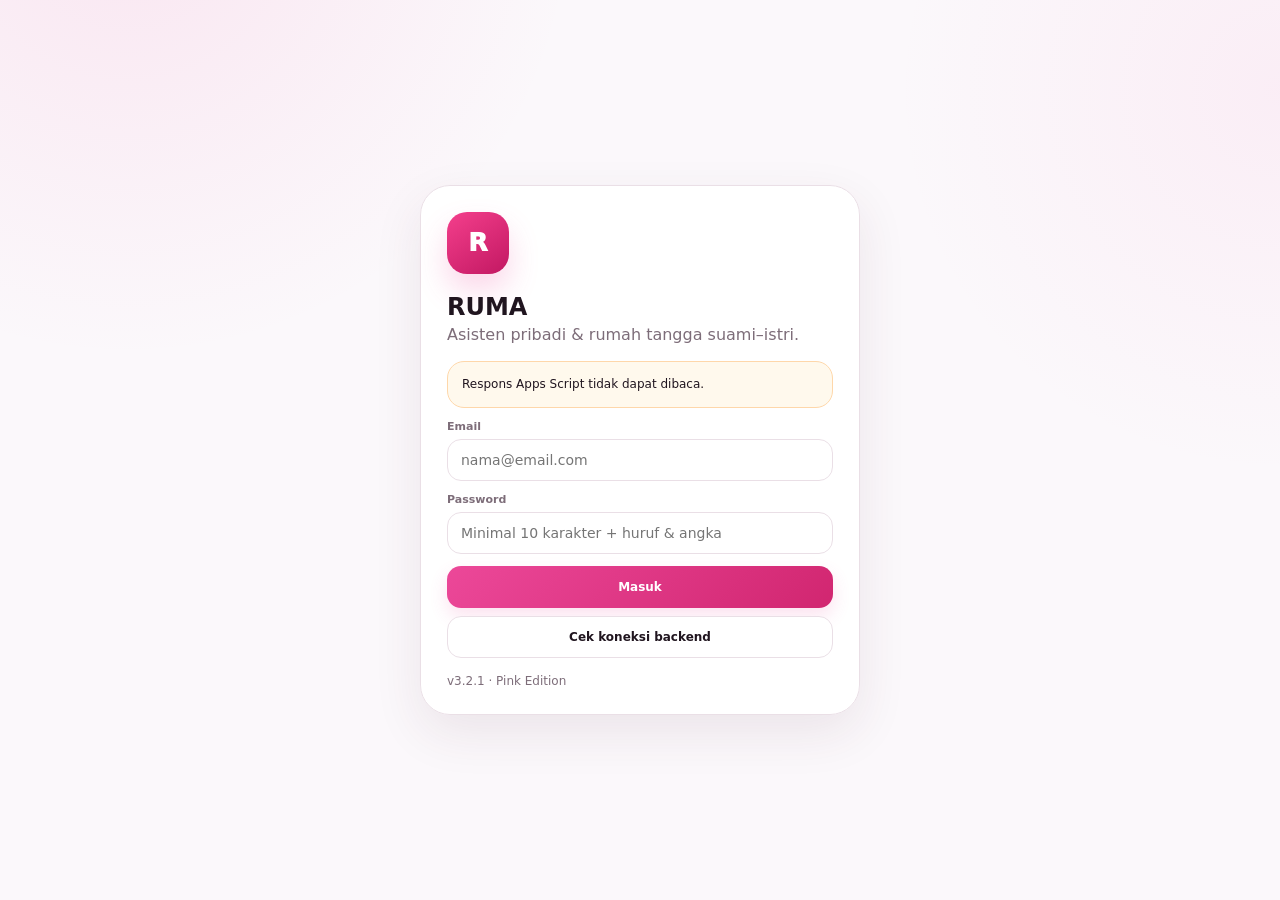
==== commit 8b5f1d42: "Update index.html" ====
--- a/index.html
+++ b/index.html
@@ -388,7 +388,7 @@
 <script>
 const C = window.RUMA_CONFIG || {};
 const API_URL = (C.API_URL || '').trim();
-const VERSION = '3.2.0';
+const VERSION = '3.2.1';
 const RUMA_BUILD_VERSION = VERSION;
 const CACHE_TTL = Number(C.CACHE_TTL_MS || 300000);
 const BG_SYNC_MS = Number(C.BACKGROUND_SYNC_MS || 120000);
@@ -424,7 +424,7 @@
   return TIMEOUT;
 }
 function isTimeoutLike(e){return !!(e&&((e.code==='TIMEOUT')||/timeout|tidak merespons/i.test(String(e.message||''))))}
-let S = {session:localStorage.getItem('ruma_session')||'', user:null, users:[], accounts:[], transactions:[], budgets:[], bills:[], goals:[], tasks:[], events:[], shopping:[], notes:[], targets:[], targetProgress:[], targetWeekly:[], targetMilestones:[], targetActions:[], notifications:[], chatHistory:[], summary:{}, settings:{}, assistantContext:null, revision:0, serverTime:''};
+let S = {session:localStorage.getItem('ruma_session')||'', user:null, users:[], accounts:[], transactions:[], budgets:[], bills:[], goals:[], tasks:[], events:[], shopping:[], notes:[], targets:[], targetMembers:[], targetProgress:[], targetWeekly:[], targetMilestones:[], targetActions:[], notifications:[], chatHistory:[], summary:{}, settings:{}, assistantContext:null, revision:0, serverTime:''};
 document.getElementById('gateVersion').textContent=VERSION;
 
 function rupiah(n){return new Intl.NumberFormat('id-ID',{style:'currency',currency:'IDR',maximumFractionDigits:0}).format(Number(n||0))}
@@ -658,7 +658,7 @@
 }
 function isAuthError(msg){return /(session tidak valid|session tidak ditemukan|session sudah tidak berlaku|session tidak cocok|user tidak aktif)/i.test(String(msg||''))}
 function persistSnapshot(){
-  try{localStorage.setItem(SNAP_KEY,JSON.stringify({at:Date.now(),data:{user:S.user,users:S.users,accounts:S.accounts,transactions:S.transactions,budgets:S.budgets,bills:S.bills,goals:S.goals,tasks:S.tasks,events:S.events,shopping:S.shopping,notes:S.notes,notifications:S.notifications,chatHistory:S.chatHistory,summary:S.summary,settings:S.settings,assistantContext:S.assistantContext,revision:S.revision,serverTime:S.serverTime}}))}catch(e){}
+  try{localStorage.setItem(SNAP_KEY,JSON.stringify({at:Date.now(),data:{user:S.user,users:S.users,accounts:S.accounts,transactions:S.transactions,budgets:S.budgets,bills:S.bills,goals:S.goals,tasks:S.tasks,events:S.events,shopping:S.shopping,notes:S.notes,targets:S.targets,targetMembers:S.targetMembers,targetProgress:S.targetProgress,targetWeekly:S.targetWeekly,targetMilestones:S.targetMilestones,targetActions:S.targetActions,notifications:S.notifications,chatHistory:S.chatHistory,summary:S.summary,settings:S.settings,assistantContext:S.assistantContext,revision:S.revision,serverTime:S.serverTime}}))}catch(e){}
   updateConnectionUI();
 }
 async function syncAll(first=false,opts={}){
@@ -669,7 +669,11 @@
       // Jangan menimpa optimistic local data sebelum mutation tertunda sempat dikirim.
       if(queuedMutationCount()&&navigator.onLine)await flushMutationQueue({silent:true});
       if(queuedMutationCount())return {deferred:true,pendingQueue:queuedMutationCount()};
+      const syncSeq=LOCAL_STATE_SEQ;
       const r=await api('app.snapshot',{}, {healthNeutral:true}), localChats=(S.chatHistory||[]).slice();
+      // Snapshot yang diminta sebelum CRUD lokal terjadi dianggap stale. Jangan biarkan
+      // response lambat menghapus item optimistic yang sudah terlihat di layar/cache.
+      if(LOCAL_STATE_SEQ!==syncSeq||CONN.pendingWrites>0){scheduleSync(320);return {deferred:true,staleSnapshot:true,revision:r&&r.revision};}
       Object.assign(S,r);S.chatHistory=mergeChatHistory(r.chatHistory||[],localChats);LOCAL_STATE_SEQ++;CONN.lastSync=Date.now();persistSnapshot();showApp();renderAll();flushChatQueue();setTimeout(()=>refreshAssistantContextV3(false).catch(()=>{}),80);setTimeout(()=>refreshLanguageRuntimeV3(false).catch(()=>{}),160);
       if(!first&&!opts.silent)toast('Data terbaru sudah masuk ✓');
       return r;
@@ -909,7 +913,7 @@
 function isActivityDone(x){const st=String(x?.status||'').trim().toUpperCase();return ['DONE','COMPLETED','COMPLETE','FINISHED','CLOSED'].includes(st)||x?.done===true||x?.completed===true||x?.isCompleted===true} function renderHistory(){const el=document.getElementById('historyList');if(!el)return;const rows=[...(S.tasks||[]).filter(isActivityDone).map(x=>({...x,_type:'Task',_date:x.completed_at||x.completedAt||x.completedOn||x.completedDate||x.updatedAt||x.modifiedAt})),...(S.events||[]).filter(isActivityDone).map(x=>({...x,_type:'Agenda',_date:x.completed_at||x.completedAt||x.completedOn||x.completedDate||x.updatedAt||x.modifiedAt}))].sort((a,b)=>String(b._date||'').localeCompare(String(a._date||'')));const c=document.getElementById('historyCount');if(c)c.textContent=rows.length+' selesai';el.innerHTML=rows.length?rows.map(x=>`<div class="item"><div class="main"><div class="name">✓ ${esc(x.title||'Tanpa judul')}</div><div class="meta">${esc(x._type)} · selesai ${x._date?fmtDate(String(x._date).slice(0,10)):'tanggal tidak tercatat'}</div></div><span class="badge ok">Selesai</span></div>`).join(''):'<div class="empty">Belum ada aktivitas selesai.</div>'}
 
 /* =========================
-   TARGET ENGINE UI v3.2.0
+   TARGET ENGINE UI v3.2.1
 ========================= */
 let TARGET_FILTER='ACTIVE';
 const TARGET_TEMPLATES={
@@ -929,6 +933,11 @@
 function targetProgressRows(id){return (S.targetProgress||[]).filter(x=>x.targetId===id).sort((a,b)=>String(a.progressDate||a.createdAt||'').localeCompare(String(b.progressDate||b.createdAt||'')))}
 function targetMilestones(id){return (S.targetMilestones||[]).filter(x=>x.targetId===id).sort((a,b)=>Number(a.sortOrder||0)-Number(b.sortOrder||0))}
 function targetActions(id){return (S.targetActions||[]).filter(x=>x.targetId===id)}
+function targetMemberRows(id){return (S.targetMembers||[]).filter(x=>x.targetId===id)}
+function renderTargetSurfaces(){renderTargets();renderTodayTargets()}
+function targetAddDaysLocal(date,n){const d=new Date(date+'T12:00:00');d.setDate(d.getDate()+Number(n||0));return d.getFullYear()+'-'+String(d.getMonth()+1).padStart(2,'0')+'-'+String(d.getDate()).padStart(2,'0')}
+function targetLocalWeekPlan(targetId,startDate,deadline,startValue,targetValue,firstWeek=1){const a=new Date(startDate+'T12:00:00'),z=new Date(deadline+'T12:00:00'),days=Math.floor((z-a)/86400000)+1,count=Math.max(1,Math.ceil(Math.max(1,days)/7)),out=[];let prev=Number(startValue||0);for(let i=1;i<=count;i++){const sd=targetAddDaysLocal(startDate,(i-1)*7),remain=Math.floor((z-new Date(sd+'T12:00:00'))/86400000)+1,ed=targetAddDaysLocal(sd,Math.min(6,Math.max(0,remain-1))),tv=i===count?Number(targetValue):Math.round((Number(startValue)+(Number(targetValue)-Number(startValue))*(i/count))*100)/100;out.push({id:id('TMPW'),targetId,weekNumber:firstWeek+i-1,startDate:sd,endDate:ed,startValue:Math.round(prev*100)/100,targetIncrement:Math.round((tv-prev)*100)/100,targetValue:tv,actualValue:null,completionPercentage:0,status:'RUNNING',gap:0,locked:false,review:{}});prev=tv}return out}
+function targetLocalStatus(t,value){return t.direction==='DOWN'?Number(value)<=Number(t.targetValue):Number(value)>=Number(t.targetValue)}
 function targetFormatNumber(n){return new Intl.NumberFormat('id-ID',{maximumFractionDigits:2}).format(Number(n||0))}
 function targetValueText(t,n){const u=String(t?.unit||'').trim(),v=Number(n||0);if(/^(rp|idr|rupiah)$/i.test(u))return rupiah(v);return targetFormatNumber(v)+(u?' '+u:'')}
 function targetPct(t){const a=Number(t?.startValue||0),c=Number(t?.currentValue||0),z=Number(t?.targetValue||0),need=Math.abs(z-a);if(!need)return 100;const made=t?.direction==='DOWN'?a-c:c-a;return Math.max(0,Math.min(100,Math.round(made/need*1000)/10))}
@@ -956,47 +965,59 @@
 function setTargetFilter(v,b){TARGET_FILTER=v;document.querySelectorAll('.target-filter').forEach(x=>x.classList.toggle('active',x===b));renderTargets()}
 function renderTargets(){
   const el=document.getElementById('targetsList');if(!el)return;let rows=(S.targets||[]).slice().sort((a,b)=>(String(a.status)==='COMPLETED')-(String(b.status)==='COMPLETED')||String(a.deadline||'').localeCompare(String(b.deadline||'')));if(TARGET_FILTER==='ACTIVE')rows=rows.filter(x=>String(x.status).toUpperCase()!=='COMPLETED');if(TARGET_FILTER==='COMPLETED')rows=rows.filter(x=>String(x.status).toUpperCase()==='COMPLETED');
-  if(!rows.length){el.innerHTML='<div class="empty span12">Belum ada target pada filter ini. Buat target pertama dan RUMA akan membaginya menjadi target mingguan.</div>';return}
-  el.innerHTML=rows.map(t=>{const pct=targetPct(t),w=targetCurrentWeek(t),h=targetHealth(t),left=targetDaysLeft(t),gap=w?Math.abs(Number(w.targetValue||0)-Number(t.currentValue||0)):Math.abs(Number(t.targetValue||0)-Number(t.currentValue||0));return `<div class="card span6 target-card"><div class="row between"><div><div class="label">${esc(t.category||'Target')}</div><b style="font-size:17px">${esc(t.name)}</b></div><span class="target-health ${h.key}">${h.icon} ${h.label}</span></div><div style="margin-top:9px;font-weight:900">${targetValueText(t,t.currentValue)} / ${targetValueText(t,t.targetValue)}</div><div class="target-progress"><i style="width:${pct}%"></i></div><div class="small muted">${pct}% · Deadline ${fmtDate(t.deadline)}${left>=0?' · '+left+' hari lagi':' · lewat '+Math.abs(left)+' hari'}</div>${w?`<div class="target-kpis"><div class="target-kpi"><span class="small muted">Minggu ${w.weekNumber}</span><b>${targetValueText(t,w.targetValue)}</b></div><div class="target-kpi"><span class="small muted">Gap</span><b>${targetValueText(t,gap)}</b></div><div class="target-kpi"><span class="small muted">Status</span><b>${targetWeekStatusLabel(w.status)}</b></div></div>`:''}<div class="row wrap" style="margin-top:12px"><button class="btn sm" onclick="openTargetProgress('${t.id}')">Update</button><button class="btn ghost sm" onclick="openTargetDetail('${t.id}')">Detail</button></div></div>`}).join('');
+  if(!rows.length){el.innerHTML='<div class="empty span12">Belum ada target pada filter ini. Buat Personal, Join/Bersama, atau masuk menggunakan Kode Join.</div>';return}
+  el.innerHTML=rows.map(t=>{const pct=targetPct(t),w=targetCurrentWeek(t),h=targetHealth(t),left=targetDaysLeft(t),gap=w?Math.abs(Number(w.targetValue||0)-Number(t.currentValue||0)):Math.abs(Number(t.targetValue||0)-Number(t.currentValue||0)),members=t.scope==='JOIN'?targetMemberRows(t.id).length:1;return `<div class="card span6 target-card"><div class="row between"><div><div class="row wrap"><span class="badge ${t.scope==='JOIN'?'':'gray'}">${t.scope==='JOIN'?'👥 JOIN':'👤 PERSONAL'}</span><span class="label">${esc(t.category||'Target')}</span></div><b style="font-size:17px">${esc(t.name)}</b></div><span class="target-health ${h.key}">${h.icon} ${h.label}</span></div><div style="margin-top:9px;font-weight:900">${targetValueText(t,t.currentValue)} / ${targetValueText(t,t.targetValue)}</div><div class="target-progress"><i style="width:${pct}%"></i></div><div class="small muted">${pct}% · Deadline ${fmtDate(t.deadline)}${left>=0?' · '+left+' hari lagi':' · lewat '+Math.abs(left)+' hari'}${t.scope==='JOIN'?' · '+members+' anggota':''}</div>${w?`<div class="target-kpis"><div class="target-kpi"><span class="small muted">Minggu ${w.weekNumber}</span><b>${targetValueText(t,w.targetValue)}</b></div><div class="target-kpi"><span class="small muted">Gap</span><b>${targetValueText(t,gap)}</b></div><div class="target-kpi"><span class="small muted">Status</span><b>${targetWeekStatusLabel(w.status)}</b></div></div>`:''}<div class="row wrap" style="margin-top:12px"><button class="btn sm" onclick="openTargetProgress('${t.id}')">Update</button><button class="btn ghost sm" onclick="openTargetDetail('${t.id}')">Detail</button></div></div>`}).join('');
 }
 function renderTodayTargets(){const el=document.getElementById('todayTargets'),card=document.getElementById('todayTargetCard');if(!el||!card)return;const rows=(S.targets||[]).filter(x=>String(x.status).toUpperCase()!=='COMPLETED').sort((a,b)=>(b.priority==='HIGH')-(a.priority==='HIGH')||String(a.deadline).localeCompare(String(b.deadline))).slice(0,3);card.classList.toggle('hidden',!rows.length);if(!rows.length){el.innerHTML='';return}el.innerHTML=rows.map(t=>{const w=targetCurrentWeek(t),gap=w?Math.abs(Number(w.targetValue)-Number(t.currentValue)):Math.abs(Number(t.targetValue)-Number(t.currentValue)),days=w?Math.max(0,Math.ceil((new Date(w.endDate+'T12:00:00')-new Date(todayISO()+'T12:00:00'))/86400000)):Math.max(0,targetDaysLeft(t));return `<div class="item"><div class="main"><div class="name">🎯 ${esc(t.name)}</div><div class="meta">${targetValueText(t,t.currentValue)} → ${targetValueText(t,w?.targetValue??t.targetValue)} · ${targetValueText(t,gap)} lagi · ${days} hari</div></div><button class="btn ghost sm" onclick="openTargetProgress('${t.id}')">Update</button></div>`}).join('')}
 function openTargetPlan(){goPage('plan',document.querySelector('.navbtn[data-page="plan"]'));const b=document.querySelector('[data-plantab="targets"]');planTab('targets',b)}
 function openTargetCreateChoice(){
-  const cards=Object.entries(TARGET_TEMPLATES).map(([k,t])=>`<button class="target-template" onclick="openTargetForm('${k}')">${esc(t.label)}<span>${esc(t.metricName)} · ${esc(t.unit)}</span></button>`).join('');
-  modal('Buat Target',`<div class="small muted" style="margin-top:8px">Pilih template umum atau mulai dari target custom. Semua template memakai engine yang sama dan tetap bisa diedit.</div><div class="target-template-grid">${cards}<button class="target-template" onclick="openTargetForm('custom')">Custom Target<span>Tentukan metric, unit, arah, nilai, dan deadline sendiri</span></button><button class="target-template" onclick="targetAiPlaceholder()">✦ Buat dengan AI<span>Future-ready untuk perintah natural language</span></button></div>`)
-}
+  modal('Target',`<div class="small muted" style="margin-top:8px">Pilih target pribadi atau target bersama. Untuk target yang sudah dibuat orang lain, gunakan Kode Join.</div><div class="target-template-grid"><button class="target-template" onclick="openTargetTemplateChoice('PERSONAL')">👤 Personal<span>Hanya Anda yang melihat dan mengelola target ini</span></button><button class="target-template" onclick="openTargetTemplateChoice('JOIN')">👥 Join / Bersama<span>Buat target kolaboratif dan bagikan kode Join</span></button><button class="target-template" onclick="openTargetJoinCode()">🔗 Masuk Kode Join<span>Gabung ke target bersama yang sudah ada</span></button><button class="target-template" onclick="targetAiPlaceholder()">✦ Buat dengan AI<span>Future-ready untuk perintah natural language</span></button></div>`)
+}
+function openTargetTemplateChoice(scope='PERSONAL'){
+  const cards=Object.entries(TARGET_TEMPLATES).map(([k,t])=>`<button class="target-template" onclick="openTargetForm('${k}','','${scope}')">${esc(t.label)}<span>${esc(t.metricName)} · ${esc(t.unit)}</span></button>`).join('');
+  modal(scope==='JOIN'?'Buat Target Bersama':'Buat Target Personal',`<div class="small muted" style="margin-top:8px">${scope==='JOIN'?'Target bersama akan mendapatkan Kode Join setelah tersimpan.':'Target ini hanya milik akun Anda.'}</div><div class="target-template-grid">${cards}<button class="target-template" onclick="openTargetForm('custom','','${scope}')">Custom Target<span>Tentukan metric, unit, arah, nilai, dan deadline sendiri</span></button></div>`)
+}
+function openTargetJoinCode(){modal('Gabung Target',`<div class="field"><label>Kode Join</label><input id="mTargetJoinCode" autocomplete="off" placeholder="Contoh: A7K9P2QX" style="text-transform:uppercase"></div><div class="small muted" style="margin-bottom:12px">Masukkan kode dari pemilik target bersama.</div><button class="btn" onclick="submitTargetJoin()">Gabung Target</button>`)}
+function submitTargetJoin(){const joinCode=formVal('mTargetJoinCode').trim().toUpperCase();if(!joinCode)return toast('Kode Join wajib diisi.',true);closeModal();toast('Memeriksa Kode Join…');api('target.join',{joinCode}).then(r=>syncAll(false,{silent:true}).then(()=>{openTargetPlan();toast('Berhasil bergabung ke target ✓')})).catch(e=>toast(e.message,true))}
 function targetAiPlaceholder(){toast('Struktur Target AI sudah disiapkan. Integrasi natural-language akan dihubungkan ke RUMA AI pada tahap berikutnya.');}
 function targetTypeOptions(sel){return [['INCREASE','Target Naik'],['DECREASE','Target Turun'],['ACCUMULATION','Akumulasi'],['ACTIVITY','Jumlah Aktivitas'],['RECURRING','Recurring / Frekuensi'],['COMPLETION','Completion']].map(([v,l])=>`<option value="${v}" ${v===sel?'selected':''}>${l}</option>`).join('')}
-function openTargetForm(template='custom',id=''){
-  const old=id?targetById(id):null,t=old||TARGET_TEMPLATES[template]||{},isEdit=!!old,start=t.startDate||todayISO(),deadline=t.deadline||(()=>{const d=new Date();d.setMonth(d.getMonth()+3);return d.getFullYear()+'-'+String(d.getMonth()+1).padStart(2,'0')+'-'+String(d.getDate()).padStart(2,'0')})(),type=t.targetType||'INCREASE';
-  modal(isEdit?'Edit Target':'Target Baru',`<div class="alert">RUMA akan membuat sub-target mingguan otomatis. Minggu yang sudah selesai dan terkunci tidak akan diubah saat target diedit.</div><div class="field"><label>Nama Target</label><input id="mTargetName" value="${esc(t.name||t.label||'')}"></div><div class="grid"><div class="span6"><div class="field"><label>Kategori</label><input id="mTargetCategory" value="${esc(t.category||'Custom')}"></div></div><div class="span6"><div class="field"><label>Jenis Target</label><select id="mTargetType" onchange="targetFormTypeChanged()">${targetTypeOptions(type)}</select></div></div><div class="span6"><div class="field"><label>Nama Metric</label><input id="mTargetMetric" value="${esc(t.metricName||'Progress')}"></div></div><div class="span6"><div class="field"><label>Unit / Satuan</label><input id="mTargetUnit" value="${esc(t.unit||'')}"></div></div><div class="span4"><div class="field"><label>Nilai Awal</label><input id="mTargetStartValue" type="number" step="any" value="${Number(t.startValue??0)}"></div></div><div class="span4"><div class="field"><label>Nilai Saat Ini</label><input id="mTargetCurrentValue" type="number" step="any" value="${Number(t.currentValue??t.startValue??0)}" ${isEdit?'disabled':''}>${isEdit?'<div class="small muted">Ubah melalui Update Progress agar snapshot histori tersimpan.</div>':''}</div></div><div class="span4"><div class="field"><label>Nilai Target</label><input id="mTargetValue" type="number" step="any" value="${Number(t.targetValue??100)}"></div></div><div class="span6"><div class="field"><label>Tanggal Mulai</label><input id="mTargetStartDate" type="date" value="${start}"></div></div><div class="span6"><div class="field"><label>Deadline</label><input id="mTargetDeadline" type="date" value="${deadline}"></div></div></div><div class="switchline"><div><b>Adaptive Breakdown</b><div class="small muted">Jika minggu gagal, hitung ulang hanya minggu yang belum terkunci.</div></div><input id="mTargetAdaptive" type="checkbox" ${t.adaptiveBreakdown!==false?'checked':''}></div><div class="field"><label>Prioritas</label><select id="mTargetPriority"><option value="NORMAL" ${t.priority!=='HIGH'?'selected':''}>Normal</option><option value="HIGH" ${t.priority==='HIGH'?'selected':''}>Prioritas / tampil utama di Today</option></select></div><div class="field"><label>Milestone</label><select id="mTargetMilestone"><option value="NONE" ${t.milestoneMode!=='AUTO'?'selected':''}>Tanpa milestone otomatis</option><option value="AUTO" ${t.milestoneMode==='AUTO'?'selected':''}>Buat milestone otomatis</option><option value="MANUAL" ${t.milestoneMode==='MANUAL'?'selected':''}>Manual</option></select></div><details><summary style="font-weight:900;cursor:pointer">Catatan opsional</summary><div class="field"><textarea id="mTargetNotes" rows="3">${esc(t.notes||'')}</textarea></div></details><div class="row wrap" style="margin-top:14px"><button class="btn" onclick="saveTargetForm('${id}')">Simpan Target</button>${isEdit?`<button class="btn danger" onclick="deleteTarget('${id}')">Hapus Target</button>`:''}</div>`);targetFormTypeChanged();
+function openTargetForm(template='custom',id='',scopeArg=''){
+  const old=id?targetById(id):null;if(old&&old.canEdit===false)return toast('Hanya owner yang dapat mengedit target bersama.',true);const t=old||TARGET_TEMPLATES[template]||{},isEdit=!!old,start=t.startDate||todayISO(),deadline=t.deadline||(()=>{const d=new Date();d.setMonth(d.getMonth()+3);return d.getFullYear()+'-'+String(d.getMonth()+1).padStart(2,'0')+'-'+String(d.getDate()).padStart(2,'0')})(),type=t.targetType||'INCREASE',scope=old?.scope||scopeArg||'PERSONAL';
+  modal(isEdit?'Edit Target':(scope==='JOIN'?'Target Bersama Baru':'Target Personal Baru'),`<div class="alert">RUMA akan membuat sub-target mingguan otomatis. Minggu yang sudah selesai dan terkunci tidak akan diubah saat target diedit.</div><div class="field"><label>Kepemilikan</label><select id="mTargetScope"><option value="PERSONAL" ${scope==='PERSONAL'?'selected':''}>👤 Personal</option><option value="JOIN" ${scope==='JOIN'?'selected':''}>👥 Join / Bersama</option></select>${isEdit&&old?.scope==='JOIN'&&old?.joinCode?`<div class="small muted">Kode Join saat ini: <b>${esc(old.joinCode)}</b></div>`:''}</div><div class="field"><label>Nama Target</label><input id="mTargetName" value="${esc(t.name||t.label||'')}"></div><div class="grid"><div class="span6"><div class="field"><label>Kategori</label><input id="mTargetCategory" value="${esc(t.category||'Custom')}"></div></div><div class="span6"><div class="field"><label>Jenis Target</label><select id="mTargetType" onchange="targetFormTypeChanged()">${targetTypeOptions(type)}</select></div></div><div class="span6"><div class="field"><label>Nama Metric</label><input id="mTargetMetric" value="${esc(t.metricName||'Progress')}"></div></div><div class="span6"><div class="field"><label>Unit / Satuan</label><input id="mTargetUnit" value="${esc(t.unit||'')}"></div></div><div class="span4"><div class="field"><label>Nilai Awal</label><input id="mTargetStartValue" type="number" step="any" value="${Number(t.startValue??0)}"></div></div><div class="span4"><div class="field"><label>Nilai Saat Ini</label><input id="mTargetCurrentValue" type="number" step="any" value="${Number(t.currentValue??t.startValue??0)}" ${isEdit?'disabled':''}>${isEdit?'<div class="small muted">Ubah melalui Update Progress agar snapshot histori tersimpan.</div>':''}</div></div><div class="span4"><div class="field"><label>Nilai Target</label><input id="mTargetValue" type="number" step="any" value="${Number(t.targetValue??100)}"></div></div><div class="span6"><div class="field"><label>Tanggal Mulai</label><input id="mTargetStartDate" type="date" value="${start}"></div></div><div class="span6"><div class="field"><label>Deadline</label><input id="mTargetDeadline" type="date" value="${deadline}"></div></div></div><div class="switchline"><div><b>Adaptive Breakdown</b><div class="small muted">Jika minggu gagal, hitung ulang hanya minggu yang belum terkunci.</div></div><input id="mTargetAdaptive" type="checkbox" ${t.adaptiveBreakdown!==false?'checked':''}></div><div class="field"><label>Prioritas</label><select id="mTargetPriority"><option value="NORMAL" ${t.priority!=='HIGH'?'selected':''}>Normal</option><option value="HIGH" ${t.priority==='HIGH'?'selected':''}>Prioritas / tampil utama di Today</option></select></div><div class="field"><label>Milestone</label><select id="mTargetMilestone"><option value="NONE" ${t.milestoneMode!=='AUTO'?'selected':''}>Tanpa milestone otomatis</option><option value="AUTO" ${t.milestoneMode==='AUTO'?'selected':''}>Buat milestone otomatis</option><option value="MANUAL" ${t.milestoneMode==='MANUAL'?'selected':''}>Manual</option></select></div><details><summary style="font-weight:900;cursor:pointer">Catatan opsional</summary><div class="field"><textarea id="mTargetNotes" rows="3">${esc(t.notes||'')}</textarea></div></details><div class="row wrap" style="margin-top:14px"><button class="btn" onclick="saveTargetForm('${id}')">Simpan Target</button>${isEdit?`<button class="btn danger" onclick="deleteTarget('${id}')">Hapus Target</button>`:''}</div>`);targetFormTypeChanged();
 }
 function targetFormTypeChanged(){const type=formVal('mTargetType'),sv=document.getElementById('mTargetStartValue'),cv=document.getElementById('mTargetCurrentValue'),tv=document.getElementById('mTargetValue'),u=document.getElementById('mTargetUnit');if(type==='COMPLETION'&&sv&&cv&&tv){if(!Number(tv.value))tv.value=100;if(!u.value)u.value='%'} }
-function saveTargetForm(id=''){
-  const p={id,name:formVal('mTargetName').trim(),category:formVal('mTargetCategory').trim()||'Custom',targetType:formVal('mTargetType'),metricName:formVal('mTargetMetric').trim()||'Progress',unit:formVal('mTargetUnit').trim(),startValue:Number(formVal('mTargetStartValue')),currentValue:Number(formVal('mTargetCurrentValue')),targetValue:Number(formVal('mTargetValue')),startDate:formVal('mTargetStartDate'),deadline:formVal('mTargetDeadline'),notes:formVal('mTargetNotes'),adaptiveBreakdown:checked('mTargetAdaptive'),priority:formVal('mTargetPriority'),milestoneMode:formVal('mTargetMilestone')};
+function saveTargetForm(targetId=''){
+  const old=targetId?targetById(targetId):null,p={id:targetId,scope:formVal('mTargetScope')||'PERSONAL',name:formVal('mTargetName').trim(),category:formVal('mTargetCategory').trim()||'Custom',targetType:formVal('mTargetType'),metricName:formVal('mTargetMetric').trim()||'Progress',unit:formVal('mTargetUnit').trim(),startValue:Number(formVal('mTargetStartValue')),currentValue:Number(formVal('mTargetCurrentValue')),targetValue:Number(formVal('mTargetValue')),startDate:formVal('mTargetStartDate'),deadline:formVal('mTargetDeadline'),notes:formVal('mTargetNotes'),adaptiveBreakdown:checked('mTargetAdaptive'),priority:formVal('mTargetPriority'),milestoneMode:formVal('mTargetMilestone')};
   if(!p.name)return toast('Nama target wajib diisi.',true);if(!p.startDate||!p.deadline)return toast('Tanggal mulai dan deadline wajib diisi.',true);if(p.deadline<p.startDate)return toast('Deadline tidak boleh lebih awal dari tanggal mulai.',true);if(p.targetValue===p.startValue)return toast('Nilai target harus berbeda dari nilai awal.',true);const down=p.targetType==='DECREASE';if(down&&p.targetValue>p.startValue)return toast('Target turun harus memiliki nilai target di bawah nilai awal.',true);if(!down&&p.targetValue<p.startValue)return toast('Target naik harus memiliki nilai target di atas nilai awal.',true);
-  integratedMutation('target.save',p,{start:id?'Menghitung ulang minggu mendatang…':'Membuat breakdown mingguan…',success:id?'Target diperbarui ✓':'Target dibuat dan breakdown mingguan siap ✓',pending:'Target aman di perangkat. Sinkronisasi server akan dilanjutkan otomatis.'});
-}
-function openTargetProgress(id){const t=targetById(id);if(!t)return;modal('Update Progress',`<div class="target-detail-hero"><div class="label">${esc(t.metricName||'Progress')}</div><b style="font-size:20px">${targetValueText(t,t.currentValue)} → ${targetValueText(t,t.targetValue)}</b><div class="small muted" style="margin-top:5px">${targetPct(t)}% tercapai</div></div><div class="field"><label>Nilai saat ini</label><input id="mTargetProgressValue" type="number" step="any" value="${Number(t.currentValue||0)}"></div><div class="row wrap" style="margin-bottom:10px"><button class="btn ghost sm" onclick="targetQuickAdd('${id}',1)">${t.direction==='DOWN'?'-':'+'}1</button><button class="btn ghost sm" onclick="targetQuickAdd('${id}',5)">${t.direction==='DOWN'?'-':'+'}5</button><button class="btn ghost sm" onclick="targetQuickAdd('${id}',10)">${t.direction==='DOWN'?'-':'+'}10</button></div><div class="field"><label>Tanggal progress</label><input id="mTargetProgressDate" type="date" value="${todayISO()}"></div><div class="field"><label>Catatan (opsional)</label><textarea id="mTargetProgressNote" rows="2"></textarea></div><button class="btn" onclick="saveTargetProgress('${id}')">Simpan Progress</button>`)}
+  optimistic('target.save',p,()=>{const tid=targetId||idGenTarget(),direction=down?'DOWN':'UP',item={...(old||{}),...p,id:tid,ownerId:old?.ownerId||S.user.id,ownerName:old?.ownerName||S.user.name,scope:p.scope,direction,status:targetLocalStatus({direction,targetValue:p.targetValue},p.currentValue)?'COMPLETED':'ACTIVE',breakdownFrequency:'WEEKLY',isOwner:true,canEdit:true,joinCode:old?.joinCode||'',createdAt:old?.createdAt||new Date().toISOString(),updatedAt:new Date().toISOString()};upsert(S.targets,item,targetId||tid);if(!targetId){S.targetProgress.push({id:id('TMPP'),targetId:tid,value:p.startValue,progressDate:p.startDate,note:'Baseline target',updatedBy:S.user.id,updatedByName:S.user.name,delta:0,createdAt:new Date().toISOString()});if(p.currentValue!==p.startValue)S.targetProgress.push({id:id('TMPP'),targetId:tid,value:p.currentValue,progressDate:todayISO(),note:'Nilai awal saat target dibuat',updatedBy:S.user.id,updatedByName:S.user.name,delta:p.currentValue-p.startValue,createdAt:new Date().toISOString()});if(p.scope==='JOIN')S.targetMembers.push({id:id('TMPM'),targetId:tid,userId:S.user.id,name:S.user.name,role:'OWNER',joinedAt:new Date().toISOString()})}S.targetWeekly=S.targetWeekly.filter(w=>w.targetId!==tid||w.locked);const locked=targetWeeks(tid).filter(w=>w.locked),anchor=locked.length?targetAddDaysLocal(locked[locked.length-1].endDate,1):p.startDate,anchorValue=locked.length?Number(locked[locked.length-1].actualValue??locked[locked.length-1].targetValue):p.startValue,first=locked.length?Number(locked[locked.length-1].weekNumber)+1:1;if(anchor<=p.deadline)S.targetWeekly.push(...targetLocalWeekPlan(tid,anchor,p.deadline,anchorValue,p.targetValue,first));return{tempId:targetId?'':tid}},{message:targetId?'Target langsung diperbarui. Sinkronisasi berjalan…':'Target langsung muncul. Membuat breakdown di background…',render:renderTargetSurfaces})
+}
+function idGenTarget(){return id('TMPTGT')}
+function openTargetProgress(id){const t=targetById(id);if(!t)return;modal('Update Progress',`<div class="target-detail-hero"><div class="label">${esc(t.metricName||'Progress')}</div><b style="font-size:20px">${targetValueText(t,t.currentValue)} → ${targetValueText(t,t.targetValue)}</b><div class="small muted" style="margin-top:5px">${targetPct(t)}% tercapai${t.scope==='JOIN'?' · target bersama':''}</div></div><div class="field"><label>Nilai saat ini</label><input id="mTargetProgressValue" type="number" step="any" value="${Number(t.currentValue||0)}"></div><div class="row wrap" style="margin-bottom:10px"><button class="btn ghost sm" onclick="targetQuickAdd('${id}',1)">${t.direction==='DOWN'?'-':'+'}1</button><button class="btn ghost sm" onclick="targetQuickAdd('${id}',5)">${t.direction==='DOWN'?'-':'+'}5</button><button class="btn ghost sm" onclick="targetQuickAdd('${id}',10)">${t.direction==='DOWN'?'-':'+'}10</button></div><div class="field"><label>Tanggal progress</label><input id="mTargetProgressDate" type="date" value="${todayISO()}"></div><div class="field"><label>Catatan (opsional)</label><textarea id="mTargetProgressNote" rows="2"></textarea></div><button class="btn" onclick="saveTargetProgress('${id}')">Simpan Progress</button>`)}
 function targetQuickAdd(id,n){const t=targetById(id),el=document.getElementById('mTargetProgressValue');if(!t||!el)return;el.value=Number(el.value||0)+(t.direction==='DOWN'?-Number(n):Number(n))}
-function saveTargetProgress(id){const v=Number(formVal('mTargetProgressValue')),date=formVal('mTargetProgressDate');if(!Number.isFinite(v)||!date)return toast('Nilai dan tanggal progress wajib diisi.',true);integratedMutation('target.progress.save',{targetId:id,value:v,progressDate:date,note:formVal('mTargetProgressNote')},{start:'Menyimpan snapshot progress…',success:'Progress, weekly actual, health, dan forecast diperbarui ✓',pending:'Progress tersimpan lokal; sinkronisasi server akan dilanjutkan.'})}
-function deleteTarget(id){if(!confirm('Hapus target ini? Histori target tidak akan tampil lagi. Tindakan ini meminta konfirmasi untuk mencegah penghapusan tidak sengaja.'))return;integratedMutation('target.delete',{id},{start:'Mengarsipkan target…',success:'Target dihapus dari daftar aktif ✓'})}
+function saveTargetProgress(id){const t=targetById(id),v=Number(formVal('mTargetProgressValue')),date=formVal('mTargetProgressDate'),note=formVal('mTargetProgressNote');if(!t||!Number.isFinite(v)||!date)return toast('Nilai dan tanggal progress wajib diisi.',true);const prev=Number(t.currentValue||0);optimistic('target.progress.save',{targetId:id,value:v,progressDate:date,note},()=>{t.currentValue=v;t.status=targetLocalStatus(t,v)?'COMPLETED':'ACTIVE';t.updatedAt=new Date().toISOString();S.targetProgress.push({id:idFnProgress(),targetId:id,value:v,progressDate:date,note,updatedBy:S.user.id,updatedByName:S.user.name,delta:v-prev,createdAt:new Date().toISOString()});const w=targetWeeks(id).find(x=>!x.locked&&x.startDate<=date&&x.endDate>=date);if(w){w.actualValue=v;const need=Math.abs(Number(w.targetValue)-Number(w.startValue)),made=t.direction==='DOWN'?Number(w.startValue)-v:v-Number(w.startValue);w.completionPercentage=need?Math.max(0,Math.min(100,Math.round(made/need*1000)/10)):100;w.gap=t.direction==='DOWN'?v-Number(w.targetValue):Number(w.targetValue)-v}targetMilestones(id).forEach(m=>{const reached=t.direction==='DOWN'?v<=Number(m.value):v>=Number(m.value);if(reached){m.status='REACHED';m.reachedAt=date}})},{message:'Progress langsung diperbarui. Sinkronisasi berjalan…',render:renderTargetSurfaces})}
+function idFnProgress(){return id('TMPP')}
+function deleteTarget(id){const t=targetById(id);if(!t)return;if(t.canEdit===false)return leaveTarget(id);if(!confirm('Hapus target ini? Histori target tidak akan tampil lagi.'))return;optimistic('target.delete',{id},()=>{S.targets=S.targets.filter(x=>x.id!==id);S.targetMembers=S.targetMembers.filter(x=>x.targetId!==id);S.targetProgress=S.targetProgress.filter(x=>x.targetId!==id);S.targetWeekly=S.targetWeekly.filter(x=>x.targetId!==id);S.targetMilestones=S.targetMilestones.filter(x=>x.targetId!==id);S.targetActions=S.targetActions.filter(x=>x.targetId!==id)},{message:'Target langsung dihapus dari tampilan. Sinkronisasi berjalan…',render:renderTargetSurfaces})}
+function leaveTarget(id){if(!confirm('Keluar dari target bersama ini?'))return;optimistic('target.leave',{id},()=>{S.targets=S.targets.filter(x=>x.id!==id);S.targetMembers=S.targetMembers.filter(x=>x.targetId!==id);S.targetProgress=S.targetProgress.filter(x=>x.targetId!==id);S.targetWeekly=S.targetWeekly.filter(x=>x.targetId!==id);S.targetMilestones=S.targetMilestones.filter(x=>x.targetId!==id);S.targetActions=S.targetActions.filter(x=>x.targetId!==id)},{message:'Anda langsung keluar dari target. Sinkronisasi berjalan…',render:renderTargetSurfaces})}
 function targetForecastHtml(t){const fs=targetForecastWindows(t),one=(label,f,primary=false)=>`<div class="target-kpi"><span class="small muted">${label}${primary?' · default':''}</span><b>${f?targetValueText(t,f.projected):'—'}</b><span class="small ${f?(f.reaches?'good':'bad'):'muted'}">${f?(f.reaches?'Tercapai':'Belum tercapai'):'Data belum cukup'}</span></div>`;if(!fs.d7&&!fs.d30&&!fs.all)return'<div class="small muted">Belum cukup data untuk membuat prediksi.</div>';return `<div class="target-kpis">${one('7 hari',fs.d7)}${one('30 hari',fs.d30,true)}${one('Keseluruhan',fs.all)}</div>`}
+function targetContributionRows(t){const hist=targetProgressRows(t.id),members=targetMemberRows(t.id),map={};members.forEach(m=>map[m.userId]={...m,contribution:0,updates:0});hist.forEach(x=>{if(!x.updatedBy||!map[x.updatedBy])return;const d=t.direction==='DOWN'?-Number(x.delta||0):Number(x.delta||0);map[x.updatedBy].contribution+=d;map[x.updatedBy].updates++});return Object.values(map).sort((a,b)=>b.contribution-a.contribution)}
+function copyTargetJoinCode(code){if(!code)return toast('Kode Join belum tersedia. Tunggu sinkronisasi selesai.',true);navigator.clipboard?.writeText(code).then(()=>toast('Kode Join disalin ✓')).catch(()=>toast('Kode Join: '+code))}
 function openTargetDetail(id){
-  const t=targetById(id);if(!t)return;const pct=targetPct(t),w=targetCurrentWeek(t),pace=targetPace(t),health=targetHealth(t),weeks=targetWeeks(id),recent=[...weeks].reverse().slice(0,4),actions=targetActions(id),milestones=targetMilestones(id),doneActions=actions.filter(x=>x.completed).length;
+  const t=targetById(id);if(!t)return;const pct=targetPct(t),w=targetCurrentWeek(t),pace=targetPace(t),health=targetHealth(t),weeks=targetWeeks(id),recent=[...weeks].reverse().slice(0,4),actions=targetActions(id),milestones=targetMilestones(id),doneActions=actions.filter(x=>x.completed).length,members=targetMemberRows(id),contrib=targetContributionRows(t);
   const weekHtml=w?`<div class="target-week ${w.locked?'locked':''}"><div class="row between"><b>Minggu ${w.weekNumber}</b><span class="badge ${w.status==='ACHIEVED'?'ok':w.status==='MISSED'?'warn':'gray'}">${targetWeekStatusLabel(w.status)}</span></div><div class="target-week-grid"><div>Awal<b>${targetValueText(t,w.startValue)}</b></div><div>Target<b>${targetValueText(t,w.targetValue)}</b></div><div>Aktual<b>${targetValueText(t,w.actualValue??t.currentValue)}</b></div><div>Gap<b>${targetValueText(t,Math.abs(Number(w.targetValue)-Number(w.actualValue??t.currentValue)))}</b></div></div><div class="small muted" style="margin-top:8px">${targetWeeklyNeedText(t,w)} · ${Math.max(0,Math.ceil((new Date(w.endDate+'T12:00:00')-new Date(todayISO()+'T12:00:00'))/86400000))} hari tersisa</div></div>`:'<div class="empty">Belum ada breakdown mingguan.</div>';
   const weekList=recent.map(x=>`<div class="target-week ${x.locked?'locked':''}"><div class="row between"><b>${x.locked?(x.status==='ACHIEVED'?'✅':x.status==='ALMOST'?'⚠':'❌'):'⬜'} Minggu ${x.weekNumber}</b><span class="small muted">${fmtDate(x.startDate)}–${fmtDate(x.endDate)}</span></div><div class="small">Target ${targetValueText(t,x.targetValue)} · Aktual ${x.actualValue===null?'—':targetValueText(t,x.actualValue)}${x.locked?' · '+targetWeekStatusLabel(x.status):' · Berjalan'}</div>${x.review&&Object.keys(x.review).length?`<div class="small muted">Review tersimpan · gap ${targetValueText(t,Math.abs(Number(x.review.gap||0)))}</div>`:''}</div>`).join('');
-  const actionHtml=actions.length?actions.map(a=>`<div class="target-action-row"><button class="check ${a.completed?'done':''}" onclick="toggleTargetAction('${a.id}','${id}')">${a.completed?'✓':'○'}</button><div class="grow"><b>${esc(a.title)}</b><div class="small muted">${esc(a.frequency||'WEEKLY')}${a.period?' · '+esc(a.period):''}</div></div><button class="btn danger sm" onclick="deleteTargetAction('${a.id}','${id}')">×</button></div>`).join(''):'<div class="empty small">Belum ada action pendukung.</div>';
+  const actionHtml=actions.length?actions.map(a=>`<div class="target-action-row"><button class="check ${a.completed?'done':''}" onclick="toggleTargetAction('${a.id}','${id}')">${a.completed?'✓':'○'}</button><div class="grow"><b>${esc(a.title)}</b><div class="small muted">${esc(a.frequency||'WEEKLY')}${a.period?' · '+esc(a.period):''}${a.createdByName?' · '+esc(a.createdByName):''}${a.completedByName?' · selesai oleh '+esc(a.completedByName):''}</div></div>${(t.isOwner||a.createdBy===S.user.id||!a.createdBy)?`<button class="btn danger sm" onclick="deleteTargetAction('${a.id}','${id}')">×</button>`:''}</div>`).join(''):'<div class="empty small">Belum ada action pendukung.</div>';
   const milestoneHtml=milestones.length?milestones.map(m=>`<div class="item"><button class="check ${m.status==='REACHED'?'done':''}" onclick="toggleTargetMilestone('${m.id}','${id}')">${m.status==='REACHED'?'✓':'○'}</button><div class="main"><div class="name">${esc(m.label||'Milestone')}</div><div class="meta">${targetValueText(t,m.value)}${m.reachedAt?' · '+fmtDate(String(m.reachedAt).slice(0,10)):''}</div></div></div>`).join(''):'<div class="empty small">Belum ada milestone.</div>';
-  modal(t.name,`<div class="target-detail-hero"><div class="row between"><div><div class="label">${esc(t.category)} · ${esc(t.metricName)}</div><b style="font-size:22px">${targetValueText(t,t.currentValue)} / ${targetValueText(t,t.targetValue)}</b></div><span class="target-health ${health.key}">${health.icon} ${health.label}</span></div><div class="target-progress"><i style="width:${pct}%"></i></div><div class="small muted">${pct}% · deadline ${fmtDate(t.deadline)} · ${Math.max(0,targetDaysLeft(t))} hari tersisa</div></div><div class="row wrap" style="margin:12px 0"><button class="btn sm" onclick="openTargetProgress('${id}')">Update Progress</button><button class="btn ghost sm" onclick="openTargetForm('custom','${id}')">Edit</button></div><h3>Target Minggu Ini</h3>${weekHtml}<div class="target-kpis"><div class="target-kpi"><span class="small muted">Dibutuhkan</span><b>${targetValueText(t,pace.requiredWeekly)} / minggu</b></div><div class="target-kpi"><span class="small muted">Aktual 7 hari</span><b>${pace.actual7===null?'—':targetValueText(t,pace.actual7)}</b></div><div class="target-kpi"><span class="small muted">Aktual 30 hari</span><b>${pace.actual30===null?'—':targetValueText(t,pace.actual30)}</b></div><div class="target-kpi"><span class="small muted">Aktual keseluruhan</span><b>${pace.actualAll===null?'—':targetValueText(t,pace.actualAll)}</b></div></div><div class="card" style="margin-top:10px"><b>Forecast</b><div style="margin-top:7px">${targetForecastHtml(t)}</div></div><div class="row between" style="margin-top:15px"><h3 style="margin:0">Sub Target Mingguan</h3><button class="btn ghost sm" onclick="openAllTargetWeeks('${id}')">Lihat Semua</button></div>${weekList||'<div class="empty">Belum ada minggu.</div>'}<div class="row between" style="margin-top:15px"><div><h3 style="margin:0">Execution Progress</h3><div class="small muted">${doneActions} / ${actions.length} aktivitas selesai · terpisah dari outcome</div></div><button class="btn ghost sm" onclick="openTargetActionForm('${id}')">+ Action</button></div><div>${actionHtml}</div><div class="row between" style="margin-top:15px"><h3 style="margin:0">Milestone</h3><button class="btn ghost sm" onclick="openTargetMilestoneForm('${id}')">+ Manual</button></div><div>${milestoneHtml}</div><div class="row between" style="margin-top:15px"><h3 style="margin:0">Progress History</h3><span class="badge gray">${targetProgressRows(id).length} snapshot</span></div>${targetProgressRows(id).slice().reverse().slice(0,8).map(x=>`<div class="item"><span class="target-history-dot"></span><div class="main"><div class="name">${targetValueText(t,x.value)}</div><div class="meta">${fmtDate(x.progressDate)}${x.note?' · '+esc(x.note):''}</div></div></div>`).join('')}`)
+  const joinHtml=t.scope==='JOIN'?`<div class="card" style="margin-top:10px"><div class="row between wrap"><div><b>👥 Target Bersama</b><div class="small muted">Owner: ${esc(t.ownerName||'Owner')} · ${members.length||1} anggota</div></div>${t.isOwner?`<button class="btn ghost sm" onclick="copyTargetJoinCode('${esc(t.joinCode||'')}')">Salin Kode Join</button>`:`<button class="btn danger sm" onclick="leaveTarget('${id}')">Keluar</button>`}</div>${t.isOwner?`<div class="alert" style="margin-top:8px">Kode Join: <b style="letter-spacing:1px">${esc(t.joinCode||'menunggu sinkronisasi…')}</b></div>`:''}<div style="margin-top:8px">${members.map(m=>`<div class="item"><div class="main"><div class="name">${esc(m.name)}</div><div class="meta">${esc(m.role||'MEMBER')}</div></div></div>`).join('')||'<div class="small muted">Data anggota akan muncul setelah sinkronisasi.</div>'}</div>${contrib.length?`<div style="margin-top:10px"><b>Kontribusi Progress</b>${contrib.map(c=>`<div class="item"><div class="main"><div class="name">${esc(c.name)}</div><div class="meta">${c.updates} update progress</div></div><b>${c.contribution>=0?'+':''}${targetValueText(t,c.contribution)}</b></div>`).join('')}</div>`:''}</div>`:'';
+  const ownerActions=t.canEdit!==false?`<button class="btn ghost sm" onclick="openTargetForm('custom','${id}')">Edit</button>`:'';
+  modal(t.name,`<div class="target-detail-hero"><div class="row between"><div><div class="label">${t.scope==='JOIN'?'👥 JOIN · ':'👤 PERSONAL · '}${esc(t.category)} · ${esc(t.metricName)}</div><b style="font-size:22px">${targetValueText(t,t.currentValue)} / ${targetValueText(t,t.targetValue)}</b></div><span class="target-health ${health.key}">${health.icon} ${health.label}</span></div><div class="target-progress"><i style="width:${pct}%"></i></div><div class="small muted">${pct}% · deadline ${fmtDate(t.deadline)} · ${Math.max(0,targetDaysLeft(t))} hari tersisa</div></div>${joinHtml}<div class="row wrap" style="margin:12px 0"><button class="btn sm" onclick="openTargetProgress('${id}')">Update Progress</button>${ownerActions}</div><h3>Target Minggu Ini</h3>${weekHtml}<div class="target-kpis"><div class="target-kpi"><span class="small muted">Dibutuhkan</span><b>${targetValueText(t,pace.requiredWeekly)} / minggu</b></div><div class="target-kpi"><span class="small muted">Aktual 7 hari</span><b>${pace.actual7===null?'—':targetValueText(t,pace.actual7)}</b></div><div class="target-kpi"><span class="small muted">Aktual 30 hari</span><b>${pace.actual30===null?'—':targetValueText(t,pace.actual30)}</b></div><div class="target-kpi"><span class="small muted">Aktual keseluruhan</span><b>${pace.actualAll===null?'—':targetValueText(t,pace.actualAll)}</b></div></div><div class="card" style="margin-top:10px"><b>Forecast</b><div style="margin-top:7px">${targetForecastHtml(t)}</div></div><div class="row between" style="margin-top:15px"><h3 style="margin:0">Sub Target Mingguan</h3><button class="btn ghost sm" onclick="openAllTargetWeeks('${id}')">Lihat Semua</button></div>${weekList||'<div class="empty">Belum ada minggu.</div>'}<div class="row between" style="margin-top:15px"><div><h3 style="margin:0">Execution Progress</h3><div class="small muted">${doneActions} / ${actions.length} aktivitas selesai · terpisah dari outcome</div></div><button class="btn ghost sm" onclick="openTargetActionForm('${id}')">+ Action</button></div><div>${actionHtml}</div><div class="row between" style="margin-top:15px"><h3 style="margin:0">Milestone</h3>${t.isOwner?`<button class="btn ghost sm" onclick="openTargetMilestoneForm('${id}')">+ Manual</button>`:''}</div><div>${milestoneHtml}</div><div class="row between" style="margin-top:15px"><h3 style="margin:0">Progress History</h3><span class="badge gray">${targetProgressRows(id).length} snapshot</span></div>${targetProgressRows(id).slice().reverse().slice(0,8).map(x=>`<div class="item"><span class="target-history-dot"></span><div class="main"><div class="name">${targetValueText(t,x.value)}</div><div class="meta">${fmtDate(x.progressDate)}${x.updatedByName?' · '+esc(x.updatedByName):''}${x.note?' · '+esc(x.note):''}</div></div></div>`).join('')}`)
 }
 function openAllTargetWeeks(id){const t=targetById(id);if(!t)return;const rows=targetWeeks(id);modal('Semua Minggu · '+t.name,rows.map(w=>`<div class="target-week ${w.locked?'locked':''}"><div class="row between"><b>${w.locked?(w.status==='ACHIEVED'?'✅':w.status==='ALMOST'?'⚠':'❌'):'⬜'} Minggu ${w.weekNumber}</b><span class="badge ${w.status==='ACHIEVED'?'ok':w.status==='MISSED'?'warn':'gray'}">${targetWeekStatusLabel(w.status)}</span></div><div class="target-week-grid"><div>Periode<b>${fmtDate(w.startDate)} – ${fmtDate(w.endDate)}</b></div><div>Target<b>${targetValueText(t,w.targetValue)}</b></div><div>Increment<b>${targetValueText(t,Math.abs(Number(w.targetIncrement||0)))}</b></div><div>Aktual<b>${w.actualValue===null?'—':targetValueText(t,w.actualValue)}</b></div></div>${w.review&&Object.keys(w.review).length?`<div class="alert" style="margin-top:8px"><b>Review Minggu ${w.weekNumber}</b><div class="small">Target ${targetValueText(t,w.review.target)} · Aktual ${targetValueText(t,w.review.actual)} · ${targetWeekStatusLabel(w.review.status)}</div></div>`:''}</div>`).join('')||'<div class="empty">Belum ada breakdown.</div>')}
 function openTargetActionForm(targetId){modal('Tambah Weekly Action',`<div class="field"><label>Aktivitas pendukung</label><input id="mTargetActionTitle" placeholder="Contoh: 1 Long Video"></div><div class="field"><label>Frekuensi</label><select id="mTargetActionFreq"><option value="DAILY">Harian</option><option value="WEEKLY" selected>Mingguan</option><option value="ONCE">Sekali</option></select></div><div class="field"><label>Periode / hari (opsional)</label><input id="mTargetActionPeriod" placeholder="Contoh: Senin / Minggu 4"></div><button class="btn" onclick="saveTargetAction('${targetId}')">Simpan Action</button>`)}
-function saveTargetAction(targetId){const title=formVal('mTargetActionTitle').trim();if(!title)return toast('Nama action wajib diisi.',true);integratedMutation('target.action.save',{targetId,title,frequency:formVal('mTargetActionFreq'),period:formVal('mTargetActionPeriod')},{start:'Menyimpan action…',success:'Action ditambahkan ✓'})}
+function saveTargetAction(targetId){const title=formVal('mTargetActionTitle').trim(),frequency=formVal('mTargetActionFreq'),period=formVal('mTargetActionPeriod');if(!title)return toast('Nama action wajib diisi.',true);optimistic('target.action.save',{targetId,title,frequency,period},()=>{const tid=id('TMPA');S.targetActions.push({id:tid,targetId,title,frequency,period,completed:false,completedAt:'',createdBy:S.user.id,createdByName:S.user.name});return{tempId:tid}},{message:'Action langsung ditambahkan. Sinkronisasi berjalan…',render:renderTargetSurfaces})}
 function toggleTargetAction(actionId,targetId){const a=(S.targetActions||[]).find(x=>x.id===actionId);if(!a)return;optimistic('target.action.toggle',{id:actionId},()=>{a.completed=!a.completed;a.completedAt=a.completed?new Date().toISOString():''},{message:a.completed?'Action dibuka kembali.':'Action selesai ✓'});setTimeout(()=>openTargetDetail(targetId),120)}
-function deleteTargetAction(actionId,targetId){if(!confirm('Hapus action ini?'))return;integratedMutation('target.action.delete',{id:actionId},{start:'Menghapus action…',success:'Action dihapus ✓'}).then(()=>setTimeout(()=>openTargetDetail(targetId),120))}
-function openTargetMilestoneForm(targetId){const t=targetById(targetId);if(!t)return;modal('Tambah Milestone',`<div class="field"><label>Label</label><input id="mTargetMilestoneLabel" placeholder="Contoh: 500 ${esc(t.unit||'')}"></div><div class="field"><label>Nilai milestone</label><input id="mTargetMilestoneValue" type="number" step="any"></div><button class="btn" onclick="saveTargetMilestone('${targetId}')">Simpan Milestone</button>`)}
-function saveTargetMilestone(targetId){const v=Number(formVal('mTargetMilestoneValue')),label=formVal('mTargetMilestoneLabel').trim()||'Milestone';if(!Number.isFinite(v))return toast('Nilai milestone tidak valid.',true);integratedMutation('target.milestone.save',{targetId,value:v,label},{start:'Menyimpan milestone…',success:'Milestone ditambahkan ✓'})}
+function deleteTargetAction(actionId,targetId){if(!confirm('Hapus action ini?'))return;optimistic('target.action.delete',{id:actionId},()=>{S.targetActions=S.targetActions.filter(x=>x.id!==actionId)},{message:'Action langsung dihapus. Sinkronisasi berjalan…',render:renderTargetSurfaces});setTimeout(()=>openTargetDetail(targetId),80)}
+function openTargetMilestoneForm(targetId){const t=targetById(targetId);if(!t)return;if(!t.isOwner)return toast('Hanya owner yang dapat menambah milestone.',true);modal('Tambah Milestone',`<div class="field"><label>Label</label><input id="mTargetMilestoneLabel" placeholder="Contoh: 500 ${esc(t.unit||'')}"></div><div class="field"><label>Nilai milestone</label><input id="mTargetMilestoneValue" type="number" step="any"></div><button class="btn" onclick="saveTargetMilestone('${targetId}')">Simpan Milestone</button>`)}
+function saveTargetMilestone(targetId){const v=Number(formVal('mTargetMilestoneValue')),label=formVal('mTargetMilestoneLabel').trim()||'Milestone';if(!Number.isFinite(v))return toast('Nilai milestone tidak valid.',true);optimistic('target.milestone.save',{targetId,value:v,label},()=>{const tid=id('TMPMILE');S.targetMilestones.push({id:tid,targetId,value:v,label,status:'PENDING',reachedAt:'',sortOrder:99});return{tempId:tid}},{message:'Milestone langsung ditambahkan. Sinkronisasi berjalan…',render:renderTargetSurfaces})}
 function toggleTargetMilestone(id,targetId){const m=(S.targetMilestones||[]).find(x=>x.id===id);if(!m)return;optimistic('target.milestone.toggle',{id},()=>{m.status=m.status==='REACHED'?'PENDING':'REACHED';m.reachedAt=m.status==='REACHED'?new Date().toISOString():''},{message:'Milestone diperbarui ✓'});setTimeout(()=>openTargetDetail(targetId),120)}
 
 function renderShopping(){
@@ -1028,11 +1049,11 @@
 function userOptions(sel=''){return S.users.map(u=>`<option value="${u.id}" ${u.id===sel?'selected':''}>${esc(u.name)}${u.email?' · '+esc(u.email):''}</option>`).join('')}
 function activityAssigneeOptions(sel=''){const selected=sel||S.user.id;return `<option value="HOUSEHOLD" ${selected==='HOUSEHOLD'?'selected':''}>Bersama · semua user</option>`+userOptions(selected)}
 
-function cloneState(){return JSON.parse(JSON.stringify({users:S.users,accounts:S.accounts,transactions:S.transactions,budgets:S.budgets,bills:S.bills,goals:S.goals,tasks:S.tasks,events:S.events,shopping:S.shopping,notes:S.notes,targets:S.targets,targetProgress:S.targetProgress,targetWeekly:S.targetWeekly,targetMilestones:S.targetMilestones,targetActions:S.targetActions,summary:S.summary}))}
+function cloneState(){return JSON.parse(JSON.stringify({users:S.users,accounts:S.accounts,transactions:S.transactions,budgets:S.budgets,bills:S.bills,goals:S.goals,tasks:S.tasks,events:S.events,shopping:S.shopping,notes:S.notes,targets:S.targets,targetMembers:S.targetMembers,targetProgress:S.targetProgress,targetWeekly:S.targetWeekly,targetMilestones:S.targetMilestones,targetActions:S.targetActions,summary:S.summary}))}
 function markLocalState(){LOCAL_STATE_SEQ++;return LOCAL_STATE_SEQ}
 function restoreState(b){Object.assign(S,b);markLocalState();persistSnapshot();renderAll()}
 function restoreStateIfCurrent(b,marker){if(marker&&LOCAL_STATE_SEQ===marker){restoreState(b);return true}scheduleSync(180);return false}
-function replaceTempId(tempId,newId){if(!tempId||!newId)return;['accounts','transactions','budgets','bills','goals','tasks','events','shopping','notes','targets','targetProgress','targetWeekly','targetMilestones','targetActions','users'].forEach(k=>{const x=S[k]?.find(v=>v.id===tempId);if(x)x.id=newId})}
+function replaceTempId(tempId,newId){if(!tempId||!newId)return;['accounts','transactions','budgets','bills','goals','tasks','events','shopping','notes','targets','targetMembers','targetProgress','targetWeekly','targetMilestones','targetActions','users'].forEach(k=>{(S[k]||[]).forEach(x=>{if(x.id===tempId)x.id=newId;if(x.targetId===tempId)x.targetId=newId})})}
 function stableStringify(v){
   if(v===null||typeof v!=='object')return JSON.stringify(v);
   if(Array.isArray(v))return '['+v.map(stableStringify).join(',')+']';
@@ -1115,10 +1136,11 @@
   if(isDuplicatePending(action,payload)){toast('Input yang sama baru saja diproses. Duplikat dicegah.');return}
   payload={...payload,clientMutationId:id('MUT')};
   const backup=cloneState();let meta={},localMarker=0;
-  try{meta=applyLocal()||{};localMarker=markLocalState();closeModal();persistSnapshot();renderAll();toast(opts.message||'Sudah tampil. Saya sinkronkan di belakang…')}
+  const renderLocal=typeof opts.render==='function'?opts.render:renderAll;
+  try{meta=applyLocal()||{};localMarker=markLocalState();closeModal();persistSnapshot();renderLocal();toast(opts.message||'Sudah tampil. Saya sinkronkan di belakang…')}
   catch(e){restoreState(backup);toast(e.message,true);return}
   CONN.pendingWrites++;updateConnectionUI();
-  api(action,payload).then(r=>{if(r&&r.duplicatePrevented){const restored=restoreStateIfCurrent(backup,localMarker);if(!restored)syncAll(false,{silent:true}).catch(()=>{});toast('Data yang sama sudah ada. Duplikat tidak ditambahkan.');scheduleSync(120);return}replaceTempId(meta.tempId,r&&r.id);markLocalState();if(r&&r._revision)S.revision=Number(r._revision);persistSnapshot();renderAll();if(r&&r.refreshRequired)syncAll(false,{silent:true}).catch(()=>{});else scheduleSync(1200)}).catch(e=>{if(isTransientConnectionError(e)){toast('Koneksi lambat. Perubahan tetap tersimpan di perangkat dan akan disinkronkan otomatis.');retryMutationBackground(action,payload);return}const restored=restoreStateIfCurrent(backup,localMarker);if(!restored)syncAll(false,{silent:true}).catch(()=>{});toast('Belum tersimpan: '+e.message+(restored?'':' · Perubahan lain tidak dibatalkan; data akan diselaraskan.'),true)}).finally(()=>{CONN.pendingWrites=Math.max(0,CONN.pendingWrites-1);updateConnectionUI()})
+  api(action,payload).then(r=>{if(r&&r.duplicatePrevented){const restored=restoreStateIfCurrent(backup,localMarker);if(!restored)syncAll(false,{silent:true}).catch(()=>{});toast('Data yang sama sudah ada. Duplikat tidak ditambahkan.');scheduleSync(120);return}replaceTempId(meta.tempId,r&&r.id);markLocalState();if(r&&r._revision)S.revision=Number(r._revision);persistSnapshot();renderLocal();if(r&&r.refreshRequired)syncAll(false,{silent:true}).catch(()=>{});else scheduleSync(1200)}).catch(e=>{if(isTransientConnectionError(e)){toast('Koneksi lambat. Perubahan tetap tersimpan di perangkat dan akan disinkronkan otomatis.');retryMutationBackground(action,payload);return}const restored=restoreStateIfCurrent(backup,localMarker);if(!restored)syncAll(false,{silent:true}).catch(()=>{});toast('Belum tersimpan: '+e.message+(restored?'':' · Perubahan lain tidak dibatalkan; data akan diselaraskan.'),true)}).finally(()=>{CONN.pendingWrites=Math.max(0,CONN.pendingWrites-1);updateConnectionUI()})
 }
 function adjustTx(tx,sign){
   if(!tx)return;const n=Number(tx.amount||0)*sign,find=id=>S.accounts.find(a=>a.id===id);if(sign>0){const a=find(tx.accountId),b=find(tx.toAccountId);if(a)a.hasTransactions=true;if(b)b.hasTransactions=true;}
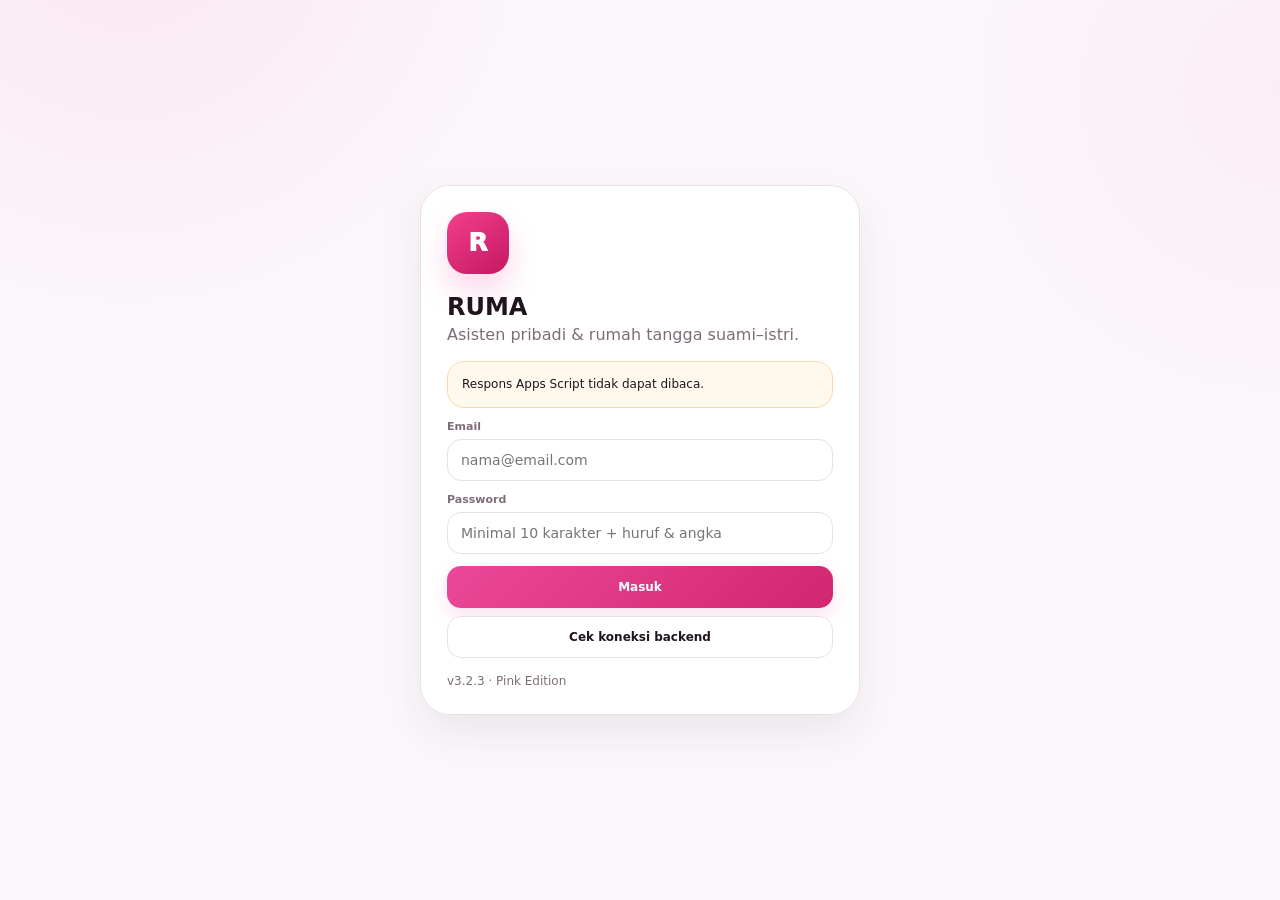
==== commit a48ab673: "Update index.html" ====
--- a/index.html
+++ b/index.html
@@ -388,7 +388,7 @@
 <script>
 const C = window.RUMA_CONFIG || {};
 const API_URL = (C.API_URL || '').trim();
-const VERSION = '3.2.1';
+const VERSION = '3.2.3';
 const RUMA_BUILD_VERSION = VERSION;
 const CACHE_TTL = Number(C.CACHE_TTL_MS || 300000);
 const BG_SYNC_MS = Number(C.BACKGROUND_SYNC_MS || 120000);
@@ -913,7 +913,7 @@
 function isActivityDone(x){const st=String(x?.status||'').trim().toUpperCase();return ['DONE','COMPLETED','COMPLETE','FINISHED','CLOSED'].includes(st)||x?.done===true||x?.completed===true||x?.isCompleted===true} function renderHistory(){const el=document.getElementById('historyList');if(!el)return;const rows=[...(S.tasks||[]).filter(isActivityDone).map(x=>({...x,_type:'Task',_date:x.completed_at||x.completedAt||x.completedOn||x.completedDate||x.updatedAt||x.modifiedAt})),...(S.events||[]).filter(isActivityDone).map(x=>({...x,_type:'Agenda',_date:x.completed_at||x.completedAt||x.completedOn||x.completedDate||x.updatedAt||x.modifiedAt}))].sort((a,b)=>String(b._date||'').localeCompare(String(a._date||'')));const c=document.getElementById('historyCount');if(c)c.textContent=rows.length+' selesai';el.innerHTML=rows.length?rows.map(x=>`<div class="item"><div class="main"><div class="name">✓ ${esc(x.title||'Tanpa judul')}</div><div class="meta">${esc(x._type)} · selesai ${x._date?fmtDate(String(x._date).slice(0,10)):'tanggal tidak tercatat'}</div></div><span class="badge ok">Selesai</span></div>`).join(''):'<div class="empty">Belum ada aktivitas selesai.</div>'}
 
 /* =========================
-   TARGET ENGINE UI v3.2.1
+   TARGET ENGINE UI v3.2.3
 ========================= */
 let TARGET_FILTER='ACTIVE';
 const TARGET_TEMPLATES={
@@ -965,31 +965,35 @@
 function setTargetFilter(v,b){TARGET_FILTER=v;document.querySelectorAll('.target-filter').forEach(x=>x.classList.toggle('active',x===b));renderTargets()}
 function renderTargets(){
   const el=document.getElementById('targetsList');if(!el)return;let rows=(S.targets||[]).slice().sort((a,b)=>(String(a.status)==='COMPLETED')-(String(b.status)==='COMPLETED')||String(a.deadline||'').localeCompare(String(b.deadline||'')));if(TARGET_FILTER==='ACTIVE')rows=rows.filter(x=>String(x.status).toUpperCase()!=='COMPLETED');if(TARGET_FILTER==='COMPLETED')rows=rows.filter(x=>String(x.status).toUpperCase()==='COMPLETED');
-  if(!rows.length){el.innerHTML='<div class="empty span12">Belum ada target pada filter ini. Buat Personal, Join/Bersama, atau masuk menggunakan Kode Join.</div>';return}
+  if(!rows.length){el.innerHTML='<div class="empty span12">Belum ada target pada filter ini. Buat target Personal atau Bersama.</div>';return}
   el.innerHTML=rows.map(t=>{const pct=targetPct(t),w=targetCurrentWeek(t),h=targetHealth(t),left=targetDaysLeft(t),gap=w?Math.abs(Number(w.targetValue||0)-Number(t.currentValue||0)):Math.abs(Number(t.targetValue||0)-Number(t.currentValue||0)),members=t.scope==='JOIN'?targetMemberRows(t.id).length:1;return `<div class="card span6 target-card"><div class="row between"><div><div class="row wrap"><span class="badge ${t.scope==='JOIN'?'':'gray'}">${t.scope==='JOIN'?'👥 JOIN':'👤 PERSONAL'}</span><span class="label">${esc(t.category||'Target')}</span></div><b style="font-size:17px">${esc(t.name)}</b></div><span class="target-health ${h.key}">${h.icon} ${h.label}</span></div><div style="margin-top:9px;font-weight:900">${targetValueText(t,t.currentValue)} / ${targetValueText(t,t.targetValue)}</div><div class="target-progress"><i style="width:${pct}%"></i></div><div class="small muted">${pct}% · Deadline ${fmtDate(t.deadline)}${left>=0?' · '+left+' hari lagi':' · lewat '+Math.abs(left)+' hari'}${t.scope==='JOIN'?' · '+members+' anggota':''}</div>${w?`<div class="target-kpis"><div class="target-kpi"><span class="small muted">Minggu ${w.weekNumber}</span><b>${targetValueText(t,w.targetValue)}</b></div><div class="target-kpi"><span class="small muted">Gap</span><b>${targetValueText(t,gap)}</b></div><div class="target-kpi"><span class="small muted">Status</span><b>${targetWeekStatusLabel(w.status)}</b></div></div>`:''}<div class="row wrap" style="margin-top:12px"><button class="btn sm" onclick="openTargetProgress('${t.id}')">Update</button><button class="btn ghost sm" onclick="openTargetDetail('${t.id}')">Detail</button></div></div>`}).join('');
 }
 function renderTodayTargets(){const el=document.getElementById('todayTargets'),card=document.getElementById('todayTargetCard');if(!el||!card)return;const rows=(S.targets||[]).filter(x=>String(x.status).toUpperCase()!=='COMPLETED').sort((a,b)=>(b.priority==='HIGH')-(a.priority==='HIGH')||String(a.deadline).localeCompare(String(b.deadline))).slice(0,3);card.classList.toggle('hidden',!rows.length);if(!rows.length){el.innerHTML='';return}el.innerHTML=rows.map(t=>{const w=targetCurrentWeek(t),gap=w?Math.abs(Number(w.targetValue)-Number(t.currentValue)):Math.abs(Number(t.targetValue)-Number(t.currentValue)),days=w?Math.max(0,Math.ceil((new Date(w.endDate+'T12:00:00')-new Date(todayISO()+'T12:00:00'))/86400000)):Math.max(0,targetDaysLeft(t));return `<div class="item"><div class="main"><div class="name">🎯 ${esc(t.name)}</div><div class="meta">${targetValueText(t,t.currentValue)} → ${targetValueText(t,w?.targetValue??t.targetValue)} · ${targetValueText(t,gap)} lagi · ${days} hari</div></div><button class="btn ghost sm" onclick="openTargetProgress('${t.id}')">Update</button></div>`}).join('')}
 function openTargetPlan(){goPage('plan',document.querySelector('.navbtn[data-page="plan"]'));const b=document.querySelector('[data-plantab="targets"]');planTab('targets',b)}
 function openTargetCreateChoice(){
-  modal('Target',`<div class="small muted" style="margin-top:8px">Pilih target pribadi atau target bersama. Untuk target yang sudah dibuat orang lain, gunakan Kode Join.</div><div class="target-template-grid"><button class="target-template" onclick="openTargetTemplateChoice('PERSONAL')">👤 Personal<span>Hanya Anda yang melihat dan mengelola target ini</span></button><button class="target-template" onclick="openTargetTemplateChoice('JOIN')">👥 Join / Bersama<span>Buat target kolaboratif dan bagikan kode Join</span></button><button class="target-template" onclick="openTargetJoinCode()">🔗 Masuk Kode Join<span>Gabung ke target bersama yang sudah ada</span></button><button class="target-template" onclick="targetAiPlaceholder()">✦ Buat dengan AI<span>Future-ready untuk perintah natural language</span></button></div>`)
+  modal('Target',`<div class="small muted" style="margin-top:8px">Pilih target Personal atau Bersama. Untuk target Bersama, cukup pilih user RUMA yang ikut.</div><div class="target-template-grid"><button class="target-template" onclick="openTargetTemplateChoice('PERSONAL')">👤 Personal<span>Hanya untuk akun Anda</span></button><button class="target-template" onclick="openTargetTemplateChoice('JOIN')">👥 Join / Bersama<span>Pilih anggota langsung, tanpa kode</span></button><button class="target-template" onclick="targetAiPlaceholder()">✦ Buat dengan AI<span>Future-ready untuk perintah natural language</span></button></div>`)
 }
 function openTargetTemplateChoice(scope='PERSONAL'){
   const cards=Object.entries(TARGET_TEMPLATES).map(([k,t])=>`<button class="target-template" onclick="openTargetForm('${k}','','${scope}')">${esc(t.label)}<span>${esc(t.metricName)} · ${esc(t.unit)}</span></button>`).join('');
-  modal(scope==='JOIN'?'Buat Target Bersama':'Buat Target Personal',`<div class="small muted" style="margin-top:8px">${scope==='JOIN'?'Target bersama akan mendapatkan Kode Join setelah tersimpan.':'Target ini hanya milik akun Anda.'}</div><div class="target-template-grid">${cards}<button class="target-template" onclick="openTargetForm('custom','','${scope}')">Custom Target<span>Tentukan metric, unit, arah, nilai, dan deadline sendiri</span></button></div>`)
-}
-function openTargetJoinCode(){modal('Gabung Target',`<div class="field"><label>Kode Join</label><input id="mTargetJoinCode" autocomplete="off" placeholder="Contoh: A7K9P2QX" style="text-transform:uppercase"></div><div class="small muted" style="margin-bottom:12px">Masukkan kode dari pemilik target bersama.</div><button class="btn" onclick="submitTargetJoin()">Gabung Target</button>`)}
-function submitTargetJoin(){const joinCode=formVal('mTargetJoinCode').trim().toUpperCase();if(!joinCode)return toast('Kode Join wajib diisi.',true);closeModal();toast('Memeriksa Kode Join…');api('target.join',{joinCode}).then(r=>syncAll(false,{silent:true}).then(()=>{openTargetPlan();toast('Berhasil bergabung ke target ✓')})).catch(e=>toast(e.message,true))}
+  modal(scope==='JOIN'?'Buat Target Bersama':'Buat Target Personal',`<div class="small muted" style="margin-top:8px">${scope==='JOIN'?'Pilih user yang ikut. Target langsung muncul di akun anggota setelah sinkronisasi.':'Target ini hanya milik akun Anda.'}</div><div class="target-template-grid">${cards}<button class="target-template" onclick="openTargetForm('custom','','${scope}')">Custom Target<span>Tentukan metric, unit, arah, nilai, dan deadline sendiri</span></button></div>`)
+}
+function targetMemberPickerHtml(targetId='',scope='PERSONAL'){
+  const selected=new Set(targetId?targetMemberRows(targetId).filter(m=>m.userId!==S.user.id).map(m=>m.userId):[]),users=(S.users||[]).filter(u=>u.id!==S.user.id);if(!targetId&&users.length===1)selected.add(users[0].id);
+  return `<div id="targetMemberPicker" class="${scope==='JOIN'?'':'hidden'}"><div class="field"><label>Anggota</label><div class="small muted" style="margin-bottom:7px">Pilih user yang ikut target ini. Tidak perlu kode Join.</div>${users.length?users.map(u=>`<label class="item" style="cursor:pointer"><input class="mTargetMember" type="checkbox" value="${esc(u.id)}" ${selected.has(u.id)?'checked':''}><div class="main"><div class="name">${esc(u.name)}</div><div class="meta">${esc(u.email||u.role||'User RUMA')}</div></div></label>`).join(''):'<div class="empty small">Belum ada user lain. Tambahkan user dari Pengaturan terlebih dahulu.</div>'}</div></div>`;
+}
+function targetScopeChanged(){const p=document.getElementById('targetMemberPicker');if(p)p.classList.toggle('hidden',formVal('mTargetScope')!=='JOIN')}
+function selectedTargetMemberIds(){return [...document.querySelectorAll('.mTargetMember:checked')].map(x=>x.value).filter(Boolean)}
 function targetAiPlaceholder(){toast('Struktur Target AI sudah disiapkan. Integrasi natural-language akan dihubungkan ke RUMA AI pada tahap berikutnya.');}
 function targetTypeOptions(sel){return [['INCREASE','Target Naik'],['DECREASE','Target Turun'],['ACCUMULATION','Akumulasi'],['ACTIVITY','Jumlah Aktivitas'],['RECURRING','Recurring / Frekuensi'],['COMPLETION','Completion']].map(([v,l])=>`<option value="${v}" ${v===sel?'selected':''}>${l}</option>`).join('')}
 function openTargetForm(template='custom',id='',scopeArg=''){
   const old=id?targetById(id):null;if(old&&old.canEdit===false)return toast('Hanya owner yang dapat mengedit target bersama.',true);const t=old||TARGET_TEMPLATES[template]||{},isEdit=!!old,start=t.startDate||todayISO(),deadline=t.deadline||(()=>{const d=new Date();d.setMonth(d.getMonth()+3);return d.getFullYear()+'-'+String(d.getMonth()+1).padStart(2,'0')+'-'+String(d.getDate()).padStart(2,'0')})(),type=t.targetType||'INCREASE',scope=old?.scope||scopeArg||'PERSONAL';
-  modal(isEdit?'Edit Target':(scope==='JOIN'?'Target Bersama Baru':'Target Personal Baru'),`<div class="alert">RUMA akan membuat sub-target mingguan otomatis. Minggu yang sudah selesai dan terkunci tidak akan diubah saat target diedit.</div><div class="field"><label>Kepemilikan</label><select id="mTargetScope"><option value="PERSONAL" ${scope==='PERSONAL'?'selected':''}>👤 Personal</option><option value="JOIN" ${scope==='JOIN'?'selected':''}>👥 Join / Bersama</option></select>${isEdit&&old?.scope==='JOIN'&&old?.joinCode?`<div class="small muted">Kode Join saat ini: <b>${esc(old.joinCode)}</b></div>`:''}</div><div class="field"><label>Nama Target</label><input id="mTargetName" value="${esc(t.name||t.label||'')}"></div><div class="grid"><div class="span6"><div class="field"><label>Kategori</label><input id="mTargetCategory" value="${esc(t.category||'Custom')}"></div></div><div class="span6"><div class="field"><label>Jenis Target</label><select id="mTargetType" onchange="targetFormTypeChanged()">${targetTypeOptions(type)}</select></div></div><div class="span6"><div class="field"><label>Nama Metric</label><input id="mTargetMetric" value="${esc(t.metricName||'Progress')}"></div></div><div class="span6"><div class="field"><label>Unit / Satuan</label><input id="mTargetUnit" value="${esc(t.unit||'')}"></div></div><div class="span4"><div class="field"><label>Nilai Awal</label><input id="mTargetStartValue" type="number" step="any" value="${Number(t.startValue??0)}"></div></div><div class="span4"><div class="field"><label>Nilai Saat Ini</label><input id="mTargetCurrentValue" type="number" step="any" value="${Number(t.currentValue??t.startValue??0)}" ${isEdit?'disabled':''}>${isEdit?'<div class="small muted">Ubah melalui Update Progress agar snapshot histori tersimpan.</div>':''}</div></div><div class="span4"><div class="field"><label>Nilai Target</label><input id="mTargetValue" type="number" step="any" value="${Number(t.targetValue??100)}"></div></div><div class="span6"><div class="field"><label>Tanggal Mulai</label><input id="mTargetStartDate" type="date" value="${start}"></div></div><div class="span6"><div class="field"><label>Deadline</label><input id="mTargetDeadline" type="date" value="${deadline}"></div></div></div><div class="switchline"><div><b>Adaptive Breakdown</b><div class="small muted">Jika minggu gagal, hitung ulang hanya minggu yang belum terkunci.</div></div><input id="mTargetAdaptive" type="checkbox" ${t.adaptiveBreakdown!==false?'checked':''}></div><div class="field"><label>Prioritas</label><select id="mTargetPriority"><option value="NORMAL" ${t.priority!=='HIGH'?'selected':''}>Normal</option><option value="HIGH" ${t.priority==='HIGH'?'selected':''}>Prioritas / tampil utama di Today</option></select></div><div class="field"><label>Milestone</label><select id="mTargetMilestone"><option value="NONE" ${t.milestoneMode!=='AUTO'?'selected':''}>Tanpa milestone otomatis</option><option value="AUTO" ${t.milestoneMode==='AUTO'?'selected':''}>Buat milestone otomatis</option><option value="MANUAL" ${t.milestoneMode==='MANUAL'?'selected':''}>Manual</option></select></div><details><summary style="font-weight:900;cursor:pointer">Catatan opsional</summary><div class="field"><textarea id="mTargetNotes" rows="3">${esc(t.notes||'')}</textarea></div></details><div class="row wrap" style="margin-top:14px"><button class="btn" onclick="saveTargetForm('${id}')">Simpan Target</button>${isEdit?`<button class="btn danger" onclick="deleteTarget('${id}')">Hapus Target</button>`:''}</div>`);targetFormTypeChanged();
+  modal(isEdit?'Edit Target':(scope==='JOIN'?'Target Bersama Baru':'Target Personal Baru'),`<div class="alert">RUMA akan membuat sub-target mingguan otomatis. Minggu yang sudah selesai dan terkunci tidak akan diubah saat target diedit.</div><div class="field"><label>Kepemilikan</label><select id="mTargetScope" onchange="targetScopeChanged()"><option value="PERSONAL" ${scope==='PERSONAL'?'selected':''}>👤 Personal</option><option value="JOIN" ${scope==='JOIN'?'selected':''}>👥 Join / Bersama</option></select></div>${targetMemberPickerHtml(id,scope)}<div class="field"><label>Nama Target</label><input id="mTargetName" value="${esc(t.name||t.label||'')}"></div><div class="grid"><div class="span6"><div class="field"><label>Kategori</label><input id="mTargetCategory" value="${esc(t.category||'Custom')}"></div></div><div class="span6"><div class="field"><label>Jenis Target</label><select id="mTargetType" onchange="targetFormTypeChanged()">${targetTypeOptions(type)}</select></div></div><div class="span6"><div class="field"><label>Nama Metric</label><input id="mTargetMetric" value="${esc(t.metricName||'Progress')}"></div></div><div class="span6"><div class="field"><label>Unit / Satuan</label><input id="mTargetUnit" value="${esc(t.unit||'')}"></div></div><div class="span4"><div class="field"><label>Nilai Awal</label><input id="mTargetStartValue" type="number" step="any" value="${Number(t.startValue??0)}"></div></div><div class="span4"><div class="field"><label>Nilai Saat Ini</label><input id="mTargetCurrentValue" type="number" step="any" value="${Number(t.currentValue??t.startValue??0)}" ${isEdit?'disabled':''}>${isEdit?'<div class="small muted">Ubah melalui Update Progress agar snapshot histori tersimpan.</div>':''}</div></div><div class="span4"><div class="field"><label>Nilai Target</label><input id="mTargetValue" type="number" step="any" value="${Number(t.targetValue??100)}"></div></div><div class="span6"><div class="field"><label>Tanggal Mulai</label><input id="mTargetStartDate" type="date" value="${start}"></div></div><div class="span6"><div class="field"><label>Deadline</label><input id="mTargetDeadline" type="date" value="${deadline}"></div></div></div><div class="switchline"><div><b>Adaptive Breakdown</b><div class="small muted">Jika minggu gagal, hitung ulang hanya minggu yang belum terkunci.</div></div><input id="mTargetAdaptive" type="checkbox" ${t.adaptiveBreakdown!==false?'checked':''}></div><div class="field"><label>Prioritas</label><select id="mTargetPriority"><option value="NORMAL" ${t.priority!=='HIGH'?'selected':''}>Normal</option><option value="HIGH" ${t.priority==='HIGH'?'selected':''}>Prioritas / tampil utama di Today</option></select></div><div class="field"><label>Milestone</label><select id="mTargetMilestone"><option value="NONE" ${t.milestoneMode!=='AUTO'?'selected':''}>Tanpa milestone otomatis</option><option value="AUTO" ${t.milestoneMode==='AUTO'?'selected':''}>Buat milestone otomatis</option><option value="MANUAL" ${t.milestoneMode==='MANUAL'?'selected':''}>Manual</option></select></div><details><summary style="font-weight:900;cursor:pointer">Catatan opsional</summary><div class="field"><textarea id="mTargetNotes" rows="3">${esc(t.notes||'')}</textarea></div></details><div class="row wrap" style="margin-top:14px"><button class="btn" onclick="saveTargetForm('${id}')">Simpan Target</button>${isEdit?`<button class="btn danger" onclick="deleteTarget('${id}')">Hapus Target</button>`:''}</div>`);targetFormTypeChanged();
 }
 function targetFormTypeChanged(){const type=formVal('mTargetType'),sv=document.getElementById('mTargetStartValue'),cv=document.getElementById('mTargetCurrentValue'),tv=document.getElementById('mTargetValue'),u=document.getElementById('mTargetUnit');if(type==='COMPLETION'&&sv&&cv&&tv){if(!Number(tv.value))tv.value=100;if(!u.value)u.value='%'} }
 function saveTargetForm(targetId=''){
-  const old=targetId?targetById(targetId):null,p={id:targetId,scope:formVal('mTargetScope')||'PERSONAL',name:formVal('mTargetName').trim(),category:formVal('mTargetCategory').trim()||'Custom',targetType:formVal('mTargetType'),metricName:formVal('mTargetMetric').trim()||'Progress',unit:formVal('mTargetUnit').trim(),startValue:Number(formVal('mTargetStartValue')),currentValue:Number(formVal('mTargetCurrentValue')),targetValue:Number(formVal('mTargetValue')),startDate:formVal('mTargetStartDate'),deadline:formVal('mTargetDeadline'),notes:formVal('mTargetNotes'),adaptiveBreakdown:checked('mTargetAdaptive'),priority:formVal('mTargetPriority'),milestoneMode:formVal('mTargetMilestone')};
+  const old=targetId?targetById(targetId):null,p={id:targetId,scope:formVal('mTargetScope')||'PERSONAL',name:formVal('mTargetName').trim(),category:formVal('mTargetCategory').trim()||'Custom',targetType:formVal('mTargetType'),metricName:formVal('mTargetMetric').trim()||'Progress',unit:formVal('mTargetUnit').trim(),startValue:Number(formVal('mTargetStartValue')),currentValue:Number(formVal('mTargetCurrentValue')),targetValue:Number(formVal('mTargetValue')),startDate:formVal('mTargetStartDate'),deadline:formVal('mTargetDeadline'),notes:formVal('mTargetNotes'),adaptiveBreakdown:checked('mTargetAdaptive'),priority:formVal('mTargetPriority'),milestoneMode:formVal('mTargetMilestone'),memberIds:formVal('mTargetScope')==='JOIN'?selectedTargetMemberIds():[]};
   if(!p.name)return toast('Nama target wajib diisi.',true);if(!p.startDate||!p.deadline)return toast('Tanggal mulai dan deadline wajib diisi.',true);if(p.deadline<p.startDate)return toast('Deadline tidak boleh lebih awal dari tanggal mulai.',true);if(p.targetValue===p.startValue)return toast('Nilai target harus berbeda dari nilai awal.',true);const down=p.targetType==='DECREASE';if(down&&p.targetValue>p.startValue)return toast('Target turun harus memiliki nilai target di bawah nilai awal.',true);if(!down&&p.targetValue<p.startValue)return toast('Target naik harus memiliki nilai target di atas nilai awal.',true);
-  optimistic('target.save',p,()=>{const tid=targetId||idGenTarget(),direction=down?'DOWN':'UP',item={...(old||{}),...p,id:tid,ownerId:old?.ownerId||S.user.id,ownerName:old?.ownerName||S.user.name,scope:p.scope,direction,status:targetLocalStatus({direction,targetValue:p.targetValue},p.currentValue)?'COMPLETED':'ACTIVE',breakdownFrequency:'WEEKLY',isOwner:true,canEdit:true,joinCode:old?.joinCode||'',createdAt:old?.createdAt||new Date().toISOString(),updatedAt:new Date().toISOString()};upsert(S.targets,item,targetId||tid);if(!targetId){S.targetProgress.push({id:id('TMPP'),targetId:tid,value:p.startValue,progressDate:p.startDate,note:'Baseline target',updatedBy:S.user.id,updatedByName:S.user.name,delta:0,createdAt:new Date().toISOString()});if(p.currentValue!==p.startValue)S.targetProgress.push({id:id('TMPP'),targetId:tid,value:p.currentValue,progressDate:todayISO(),note:'Nilai awal saat target dibuat',updatedBy:S.user.id,updatedByName:S.user.name,delta:p.currentValue-p.startValue,createdAt:new Date().toISOString()});if(p.scope==='JOIN')S.targetMembers.push({id:id('TMPM'),targetId:tid,userId:S.user.id,name:S.user.name,role:'OWNER',joinedAt:new Date().toISOString()})}S.targetWeekly=S.targetWeekly.filter(w=>w.targetId!==tid||w.locked);const locked=targetWeeks(tid).filter(w=>w.locked),anchor=locked.length?targetAddDaysLocal(locked[locked.length-1].endDate,1):p.startDate,anchorValue=locked.length?Number(locked[locked.length-1].actualValue??locked[locked.length-1].targetValue):p.startValue,first=locked.length?Number(locked[locked.length-1].weekNumber)+1:1;if(anchor<=p.deadline)S.targetWeekly.push(...targetLocalWeekPlan(tid,anchor,p.deadline,anchorValue,p.targetValue,first));return{tempId:targetId?'':tid}},{message:targetId?'Target langsung diperbarui. Sinkronisasi berjalan…':'Target langsung muncul. Membuat breakdown di background…',render:renderTargetSurfaces})
+  optimistic('target.save',p,()=>{const tid=targetId||idGenTarget(),direction=down?'DOWN':'UP',item={...(old||{}),...p,id:tid,ownerId:old?.ownerId||S.user.id,ownerName:old?.ownerName||S.user.name,scope:p.scope,direction,status:targetLocalStatus({direction,targetValue:p.targetValue},p.currentValue)?'COMPLETED':'ACTIVE',breakdownFrequency:'WEEKLY',isOwner:true,canEdit:true,createdAt:old?.createdAt||new Date().toISOString(),updatedAt:new Date().toISOString()};upsert(S.targets,item,targetId||tid);if(!targetId){S.targetProgress.push({id:id('TMPP'),targetId:tid,value:p.startValue,progressDate:p.startDate,note:'Baseline target',updatedBy:S.user.id,updatedByName:S.user.name,delta:0,createdAt:new Date().toISOString()});if(p.currentValue!==p.startValue)S.targetProgress.push({id:id('TMPP'),targetId:tid,value:p.currentValue,progressDate:todayISO(),note:'Nilai awal saat target dibuat',updatedBy:S.user.id,updatedByName:S.user.name,delta:p.currentValue-p.startValue,createdAt:new Date().toISOString()});}S.targetMembers=S.targetMembers.filter(m=>m.targetId!==tid);if(p.scope==='JOIN'){S.targetMembers.push({id:id('TMPM'),targetId:tid,userId:S.user.id,name:S.user.name,role:'OWNER',joinedAt:new Date().toISOString()});(p.memberIds||[]).forEach(uid=>{const u=(S.users||[]).find(x=>x.id===uid);if(u)S.targetMembers.push({id:id('TMPM'),targetId:tid,userId:u.id,name:u.name,role:'MEMBER',joinedAt:new Date().toISOString()})})}S.targetWeekly=S.targetWeekly.filter(w=>w.targetId!==tid||w.locked);const locked=targetWeeks(tid).filter(w=>w.locked),anchor=locked.length?targetAddDaysLocal(locked[locked.length-1].endDate,1):p.startDate,anchorValue=locked.length?Number(locked[locked.length-1].actualValue??locked[locked.length-1].targetValue):p.startValue,first=locked.length?Number(locked[locked.length-1].weekNumber)+1:1;if(anchor<=p.deadline)S.targetWeekly.push(...targetLocalWeekPlan(tid,anchor,p.deadline,anchorValue,p.targetValue,first));return{tempId:targetId?'':tid}},{message:targetId?'Target langsung diperbarui. Sinkronisasi berjalan…':'Target langsung muncul. Membuat breakdown di background…',render:renderTargetSurfaces,applyServer:(r,meta)=>{const sid=r&&r.id||meta.tempId,t=sid?targetById(sid):null;if(!t)return;if(r.scope)t.scope=String(r.scope).toUpperCase()==='JOIN'?'JOIN':'PERSONAL';t.isOwner=true;t.canEdit=true;t.updatedAt=new Date().toISOString()}})
 }
 function idGenTarget(){return id('TMPTGT')}
 function openTargetProgress(id){const t=targetById(id);if(!t)return;modal('Update Progress',`<div class="target-detail-hero"><div class="label">${esc(t.metricName||'Progress')}</div><b style="font-size:20px">${targetValueText(t,t.currentValue)} → ${targetValueText(t,t.targetValue)}</b><div class="small muted" style="margin-top:5px">${targetPct(t)}% tercapai${t.scope==='JOIN'?' · target bersama':''}</div></div><div class="field"><label>Nilai saat ini</label><input id="mTargetProgressValue" type="number" step="any" value="${Number(t.currentValue||0)}"></div><div class="row wrap" style="margin-bottom:10px"><button class="btn ghost sm" onclick="targetQuickAdd('${id}',1)">${t.direction==='DOWN'?'-':'+'}1</button><button class="btn ghost sm" onclick="targetQuickAdd('${id}',5)">${t.direction==='DOWN'?'-':'+'}5</button><button class="btn ghost sm" onclick="targetQuickAdd('${id}',10)">${t.direction==='DOWN'?'-':'+'}10</button></div><div class="field"><label>Tanggal progress</label><input id="mTargetProgressDate" type="date" value="${todayISO()}"></div><div class="field"><label>Catatan (opsional)</label><textarea id="mTargetProgressNote" rows="2"></textarea></div><button class="btn" onclick="saveTargetProgress('${id}')">Simpan Progress</button>`)}
@@ -1000,14 +1004,19 @@
 function leaveTarget(id){if(!confirm('Keluar dari target bersama ini?'))return;optimistic('target.leave',{id},()=>{S.targets=S.targets.filter(x=>x.id!==id);S.targetMembers=S.targetMembers.filter(x=>x.targetId!==id);S.targetProgress=S.targetProgress.filter(x=>x.targetId!==id);S.targetWeekly=S.targetWeekly.filter(x=>x.targetId!==id);S.targetMilestones=S.targetMilestones.filter(x=>x.targetId!==id);S.targetActions=S.targetActions.filter(x=>x.targetId!==id)},{message:'Anda langsung keluar dari target. Sinkronisasi berjalan…',render:renderTargetSurfaces})}
 function targetForecastHtml(t){const fs=targetForecastWindows(t),one=(label,f,primary=false)=>`<div class="target-kpi"><span class="small muted">${label}${primary?' · default':''}</span><b>${f?targetValueText(t,f.projected):'—'}</b><span class="small ${f?(f.reaches?'good':'bad'):'muted'}">${f?(f.reaches?'Tercapai':'Belum tercapai'):'Data belum cukup'}</span></div>`;if(!fs.d7&&!fs.d30&&!fs.all)return'<div class="small muted">Belum cukup data untuk membuat prediksi.</div>';return `<div class="target-kpis">${one('7 hari',fs.d7)}${one('30 hari',fs.d30,true)}${one('Keseluruhan',fs.all)}</div>`}
 function targetContributionRows(t){const hist=targetProgressRows(t.id),members=targetMemberRows(t.id),map={};members.forEach(m=>map[m.userId]={...m,contribution:0,updates:0});hist.forEach(x=>{if(!x.updatedBy||!map[x.updatedBy])return;const d=t.direction==='DOWN'?-Number(x.delta||0):Number(x.delta||0);map[x.updatedBy].contribution+=d;map[x.updatedBy].updates++});return Object.values(map).sort((a,b)=>b.contribution-a.contribution)}
-function copyTargetJoinCode(code){if(!code)return toast('Kode Join belum tersedia. Tunggu sinkronisasi selesai.',true);navigator.clipboard?.writeText(code).then(()=>toast('Kode Join disalin ✓')).catch(()=>toast('Kode Join: '+code))}
+function openTargetMembers(targetId){
+  const t=targetById(targetId);if(!t||!t.isOwner)return toast('Hanya owner yang dapat mengatur anggota.',true);if(t.scope!=='JOIN')return toast('Ubah target menjadi Bersama terlebih dahulu.',true);
+  const selected=new Set(targetMemberRows(targetId).filter(m=>m.userId!==S.user.id).map(m=>m.userId)),users=(S.users||[]).filter(u=>u.id!==S.user.id);
+  modal('Anggota Target',`<div class="small muted" style="margin-bottom:10px">Centang user yang ikut. Perubahan langsung tampil tanpa kode Join.</div>${users.length?users.map(u=>`<label class="item" style="cursor:pointer"><input class="mManageTargetMember" type="checkbox" value="${esc(u.id)}" ${selected.has(u.id)?'checked':''}><div class="main"><div class="name">${esc(u.name)}</div><div class="meta">${esc(u.email||u.role||'User RUMA')}</div></div></label>`).join(''):'<div class="empty">Belum ada user lain.</div>'}<button class="btn" style="margin-top:12px" onclick="saveTargetMembers('${targetId}')">Simpan Anggota</button>`)
+}
+function saveTargetMembers(targetId){const ids=[...document.querySelectorAll('.mManageTargetMember:checked')].map(x=>x.value).filter(Boolean);optimistic('target.members.save',{targetId,memberIds:ids},()=>{S.targetMembers=S.targetMembers.filter(m=>m.targetId!==targetId);S.targetMembers.push({id:id('TMPM'),targetId,userId:S.user.id,name:S.user.name,role:'OWNER',joinedAt:new Date().toISOString()});ids.forEach(uid=>{const u=(S.users||[]).find(x=>x.id===uid);if(u)S.targetMembers.push({id:id('TMPM'),targetId,userId:u.id,name:u.name,role:'MEMBER',joinedAt:new Date().toISOString()})})},{message:'Anggota langsung diperbarui. Sinkronisasi berjalan…',render:renderTargetSurfaces})}
 function openTargetDetail(id){
   const t=targetById(id);if(!t)return;const pct=targetPct(t),w=targetCurrentWeek(t),pace=targetPace(t),health=targetHealth(t),weeks=targetWeeks(id),recent=[...weeks].reverse().slice(0,4),actions=targetActions(id),milestones=targetMilestones(id),doneActions=actions.filter(x=>x.completed).length,members=targetMemberRows(id),contrib=targetContributionRows(t);
   const weekHtml=w?`<div class="target-week ${w.locked?'locked':''}"><div class="row between"><b>Minggu ${w.weekNumber}</b><span class="badge ${w.status==='ACHIEVED'?'ok':w.status==='MISSED'?'warn':'gray'}">${targetWeekStatusLabel(w.status)}</span></div><div class="target-week-grid"><div>Awal<b>${targetValueText(t,w.startValue)}</b></div><div>Target<b>${targetValueText(t,w.targetValue)}</b></div><div>Aktual<b>${targetValueText(t,w.actualValue??t.currentValue)}</b></div><div>Gap<b>${targetValueText(t,Math.abs(Number(w.targetValue)-Number(w.actualValue??t.currentValue)))}</b></div></div><div class="small muted" style="margin-top:8px">${targetWeeklyNeedText(t,w)} · ${Math.max(0,Math.ceil((new Date(w.endDate+'T12:00:00')-new Date(todayISO()+'T12:00:00'))/86400000))} hari tersisa</div></div>`:'<div class="empty">Belum ada breakdown mingguan.</div>';
   const weekList=recent.map(x=>`<div class="target-week ${x.locked?'locked':''}"><div class="row between"><b>${x.locked?(x.status==='ACHIEVED'?'✅':x.status==='ALMOST'?'⚠':'❌'):'⬜'} Minggu ${x.weekNumber}</b><span class="small muted">${fmtDate(x.startDate)}–${fmtDate(x.endDate)}</span></div><div class="small">Target ${targetValueText(t,x.targetValue)} · Aktual ${x.actualValue===null?'—':targetValueText(t,x.actualValue)}${x.locked?' · '+targetWeekStatusLabel(x.status):' · Berjalan'}</div>${x.review&&Object.keys(x.review).length?`<div class="small muted">Review tersimpan · gap ${targetValueText(t,Math.abs(Number(x.review.gap||0)))}</div>`:''}</div>`).join('');
   const actionHtml=actions.length?actions.map(a=>`<div class="target-action-row"><button class="check ${a.completed?'done':''}" onclick="toggleTargetAction('${a.id}','${id}')">${a.completed?'✓':'○'}</button><div class="grow"><b>${esc(a.title)}</b><div class="small muted">${esc(a.frequency||'WEEKLY')}${a.period?' · '+esc(a.period):''}${a.createdByName?' · '+esc(a.createdByName):''}${a.completedByName?' · selesai oleh '+esc(a.completedByName):''}</div></div>${(t.isOwner||a.createdBy===S.user.id||!a.createdBy)?`<button class="btn danger sm" onclick="deleteTargetAction('${a.id}','${id}')">×</button>`:''}</div>`).join(''):'<div class="empty small">Belum ada action pendukung.</div>';
   const milestoneHtml=milestones.length?milestones.map(m=>`<div class="item"><button class="check ${m.status==='REACHED'?'done':''}" onclick="toggleTargetMilestone('${m.id}','${id}')">${m.status==='REACHED'?'✓':'○'}</button><div class="main"><div class="name">${esc(m.label||'Milestone')}</div><div class="meta">${targetValueText(t,m.value)}${m.reachedAt?' · '+fmtDate(String(m.reachedAt).slice(0,10)):''}</div></div></div>`).join(''):'<div class="empty small">Belum ada milestone.</div>';
-  const joinHtml=t.scope==='JOIN'?`<div class="card" style="margin-top:10px"><div class="row between wrap"><div><b>👥 Target Bersama</b><div class="small muted">Owner: ${esc(t.ownerName||'Owner')} · ${members.length||1} anggota</div></div>${t.isOwner?`<button class="btn ghost sm" onclick="copyTargetJoinCode('${esc(t.joinCode||'')}')">Salin Kode Join</button>`:`<button class="btn danger sm" onclick="leaveTarget('${id}')">Keluar</button>`}</div>${t.isOwner?`<div class="alert" style="margin-top:8px">Kode Join: <b style="letter-spacing:1px">${esc(t.joinCode||'menunggu sinkronisasi…')}</b></div>`:''}<div style="margin-top:8px">${members.map(m=>`<div class="item"><div class="main"><div class="name">${esc(m.name)}</div><div class="meta">${esc(m.role||'MEMBER')}</div></div></div>`).join('')||'<div class="small muted">Data anggota akan muncul setelah sinkronisasi.</div>'}</div>${contrib.length?`<div style="margin-top:10px"><b>Kontribusi Progress</b>${contrib.map(c=>`<div class="item"><div class="main"><div class="name">${esc(c.name)}</div><div class="meta">${c.updates} update progress</div></div><b>${c.contribution>=0?'+':''}${targetValueText(t,c.contribution)}</b></div>`).join('')}</div>`:''}</div>`:'';
+  const joinHtml=t.scope==='JOIN'?`<div class="card" style="margin-top:10px"><div class="row between wrap"><div><b>👥 Target Bersama</b><div class="small muted">Owner: ${esc(t.ownerName||'Owner')} · ${members.length||1} anggota</div></div>${t.isOwner?`<button class="btn ghost sm" onclick="openTargetMembers('${id}')">Kelola Anggota</button>`:`<button class="btn danger sm" onclick="leaveTarget('${id}')">Keluar</button>`}</div><div style="margin-top:8px">${members.map(m=>`<div class="item"><div class="main"><div class="name">${esc(m.name)}</div><div class="meta">${esc(m.role||'MEMBER')}</div></div></div>`).join('')||'<div class="small muted">Belum ada anggota lain.</div>'}</div>${contrib.length?`<div style="margin-top:10px"><b>Kontribusi Progress</b>${contrib.map(c=>`<div class="item"><div class="main"><div class="name">${esc(c.name)}</div><div class="meta">${c.updates} update progress</div></div><b>${c.contribution>=0?'+':''}${targetValueText(t,c.contribution)}</b></div>`).join('')}</div>`:''}</div>`:'';
   const ownerActions=t.canEdit!==false?`<button class="btn ghost sm" onclick="openTargetForm('custom','${id}')">Edit</button>`:'';
   modal(t.name,`<div class="target-detail-hero"><div class="row between"><div><div class="label">${t.scope==='JOIN'?'👥 JOIN · ':'👤 PERSONAL · '}${esc(t.category)} · ${esc(t.metricName)}</div><b style="font-size:22px">${targetValueText(t,t.currentValue)} / ${targetValueText(t,t.targetValue)}</b></div><span class="target-health ${health.key}">${health.icon} ${health.label}</span></div><div class="target-progress"><i style="width:${pct}%"></i></div><div class="small muted">${pct}% · deadline ${fmtDate(t.deadline)} · ${Math.max(0,targetDaysLeft(t))} hari tersisa</div></div>${joinHtml}<div class="row wrap" style="margin:12px 0"><button class="btn sm" onclick="openTargetProgress('${id}')">Update Progress</button>${ownerActions}</div><h3>Target Minggu Ini</h3>${weekHtml}<div class="target-kpis"><div class="target-kpi"><span class="small muted">Dibutuhkan</span><b>${targetValueText(t,pace.requiredWeekly)} / minggu</b></div><div class="target-kpi"><span class="small muted">Aktual 7 hari</span><b>${pace.actual7===null?'—':targetValueText(t,pace.actual7)}</b></div><div class="target-kpi"><span class="small muted">Aktual 30 hari</span><b>${pace.actual30===null?'—':targetValueText(t,pace.actual30)}</b></div><div class="target-kpi"><span class="small muted">Aktual keseluruhan</span><b>${pace.actualAll===null?'—':targetValueText(t,pace.actualAll)}</b></div></div><div class="card" style="margin-top:10px"><b>Forecast</b><div style="margin-top:7px">${targetForecastHtml(t)}</div></div><div class="row between" style="margin-top:15px"><h3 style="margin:0">Sub Target Mingguan</h3><button class="btn ghost sm" onclick="openAllTargetWeeks('${id}')">Lihat Semua</button></div>${weekList||'<div class="empty">Belum ada minggu.</div>'}<div class="row between" style="margin-top:15px"><div><h3 style="margin:0">Execution Progress</h3><div class="small muted">${doneActions} / ${actions.length} aktivitas selesai · terpisah dari outcome</div></div><button class="btn ghost sm" onclick="openTargetActionForm('${id}')">+ Action</button></div><div>${actionHtml}</div><div class="row between" style="margin-top:15px"><h3 style="margin:0">Milestone</h3>${t.isOwner?`<button class="btn ghost sm" onclick="openTargetMilestoneForm('${id}')">+ Manual</button>`:''}</div><div>${milestoneHtml}</div><div class="row between" style="margin-top:15px"><h3 style="margin:0">Progress History</h3><span class="badge gray">${targetProgressRows(id).length} snapshot</span></div>${targetProgressRows(id).slice().reverse().slice(0,8).map(x=>`<div class="item"><span class="target-history-dot"></span><div class="main"><div class="name">${targetValueText(t,x.value)}</div><div class="meta">${fmtDate(x.progressDate)}${x.updatedByName?' · '+esc(x.updatedByName):''}${x.note?' · '+esc(x.note):''}</div></div></div>`).join('')}`)
 }
@@ -1135,12 +1144,23 @@
 function optimistic(action,payload,applyLocal,opts={}){
   if(isDuplicatePending(action,payload)){toast('Input yang sama baru saja diproses. Duplikat dicegah.');return}
   payload={...payload,clientMutationId:id('MUT')};
-  const backup=cloneState();let meta={},localMarker=0;
+  const backup=cloneState();let meta={},localMarker=0,needsRefresh=false;
   const renderLocal=typeof opts.render==='function'?opts.render:renderAll;
   try{meta=applyLocal()||{};localMarker=markLocalState();closeModal();persistSnapshot();renderLocal();toast(opts.message||'Sudah tampil. Saya sinkronkan di belakang…')}
   catch(e){restoreState(backup);toast(e.message,true);return}
   CONN.pendingWrites++;updateConnectionUI();
-  api(action,payload).then(r=>{if(r&&r.duplicatePrevented){const restored=restoreStateIfCurrent(backup,localMarker);if(!restored)syncAll(false,{silent:true}).catch(()=>{});toast('Data yang sama sudah ada. Duplikat tidak ditambahkan.');scheduleSync(120);return}replaceTempId(meta.tempId,r&&r.id);markLocalState();if(r&&r._revision)S.revision=Number(r._revision);persistSnapshot();renderLocal();if(r&&r.refreshRequired)syncAll(false,{silent:true}).catch(()=>{});else scheduleSync(1200)}).catch(e=>{if(isTransientConnectionError(e)){toast('Koneksi lambat. Perubahan tetap tersimpan di perangkat dan akan disinkronkan otomatis.');retryMutationBackground(action,payload);return}const restored=restoreStateIfCurrent(backup,localMarker);if(!restored)syncAll(false,{silent:true}).catch(()=>{});toast('Belum tersimpan: '+e.message+(restored?'':' · Perubahan lain tidak dibatalkan; data akan diselaraskan.'),true)}).finally(()=>{CONN.pendingWrites=Math.max(0,CONN.pendingWrites-1);updateConnectionUI()})
+  api(action,payload).then(r=>{
+    if(r&&r.duplicatePrevented){const restored=restoreStateIfCurrent(backup,localMarker);if(!restored)syncAll(false,{silent:true}).catch(()=>{});toast('Data yang sama sudah ada. Duplikat tidak ditambahkan.');scheduleSync(120);return}
+    replaceTempId(meta.tempId,r&&r.id);
+    if(typeof opts.applyServer==='function'){
+      try{opts.applyServer(r||{},meta||{})}catch(e){console.warn('optimistic applyServer failed',action,e)}
+    }
+    markLocalState();if(r&&r._revision)S.revision=Number(r._revision);needsRefresh=!!(r&&r.refreshRequired);persistSnapshot();renderLocal();if(!needsRefresh)scheduleSync(1200)
+  }).catch(e=>{if(isTransientConnectionError(e)){toast('Koneksi lambat. Perubahan tetap tersimpan di perangkat dan akan disinkronkan otomatis.');retryMutationBackground(action,payload);return}const restored=restoreStateIfCurrent(backup,localMarker);if(!restored)syncAll(false,{silent:true}).catch(()=>{});toast('Belum tersimpan: '+e.message+(restored?'':' · Perubahan lain tidak dibatalkan; data akan diselaraskan.'),true)}).finally(()=>{
+    CONN.pendingWrites=Math.max(0,CONN.pendingWrites-1);updateConnectionUI();
+    // refreshRequired tidak boleh dijalankan saat pendingWrites masih > 0 karena stale-snapshot guard akan menolaknya.
+    if(needsRefresh)setTimeout(()=>syncAll(false,{silent:true}).catch(()=>{}),40)
+  })
 }
 function adjustTx(tx,sign){
   if(!tx)return;const n=Number(tx.amount||0)*sign,find=id=>S.accounts.find(a=>a.id===id);if(sign>0){const a=find(tx.accountId),b=find(tx.toAccountId);if(a)a.hasTransactions=true;if(b)b.hasTransactions=true;}
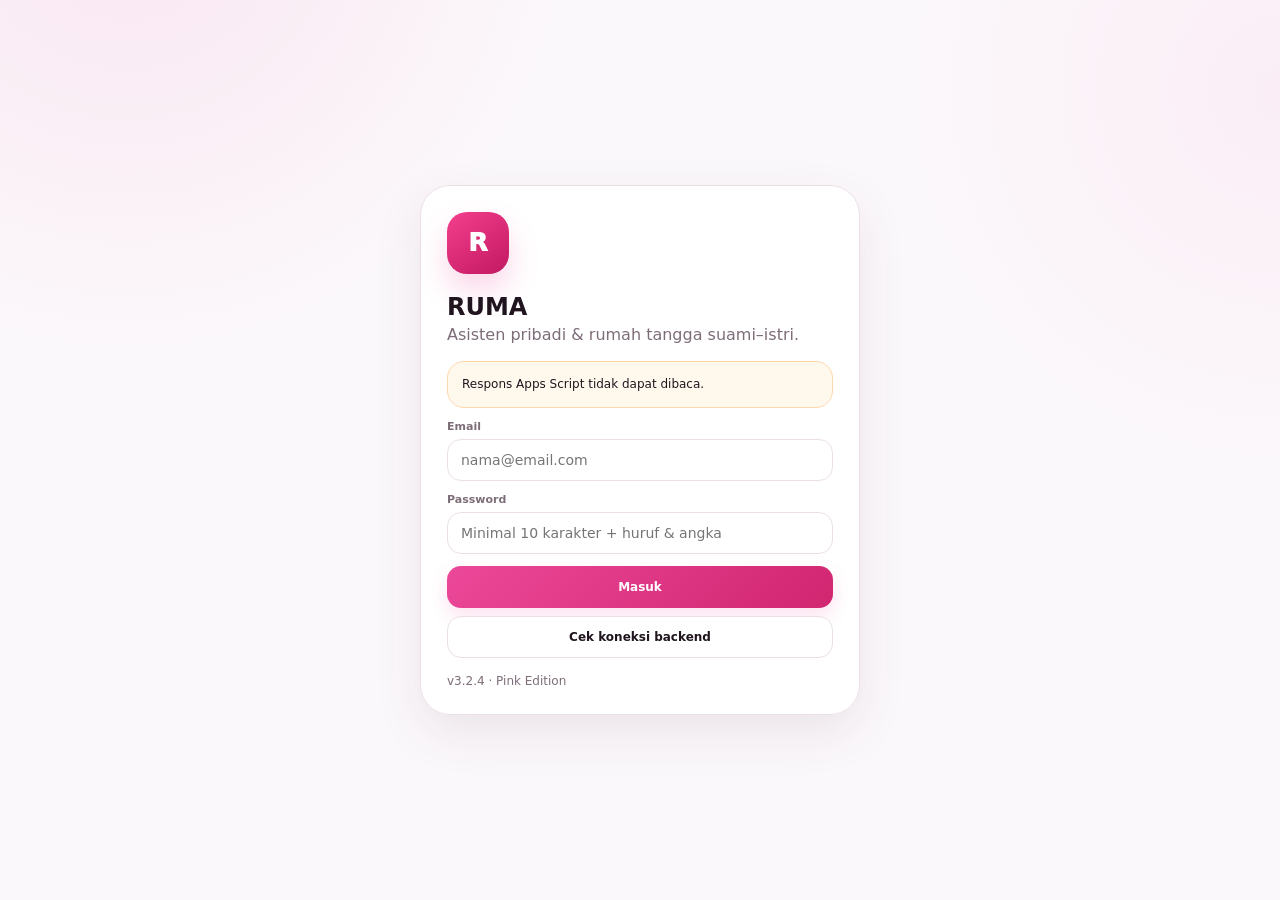
==== commit 134b23e5: "Update index.html" ====
--- a/index.html
+++ b/index.html
@@ -388,7 +388,7 @@
 <script>
 const C = window.RUMA_CONFIG || {};
 const API_URL = (C.API_URL || '').trim();
-const VERSION = '3.2.3';
+const VERSION = '3.2.4';
 const RUMA_BUILD_VERSION = VERSION;
 const CACHE_TTL = Number(C.CACHE_TTL_MS || 300000);
 const BG_SYNC_MS = Number(C.BACKGROUND_SYNC_MS || 120000);
@@ -913,7 +913,7 @@
 function isActivityDone(x){const st=String(x?.status||'').trim().toUpperCase();return ['DONE','COMPLETED','COMPLETE','FINISHED','CLOSED'].includes(st)||x?.done===true||x?.completed===true||x?.isCompleted===true} function renderHistory(){const el=document.getElementById('historyList');if(!el)return;const rows=[...(S.tasks||[]).filter(isActivityDone).map(x=>({...x,_type:'Task',_date:x.completed_at||x.completedAt||x.completedOn||x.completedDate||x.updatedAt||x.modifiedAt})),...(S.events||[]).filter(isActivityDone).map(x=>({...x,_type:'Agenda',_date:x.completed_at||x.completedAt||x.completedOn||x.completedDate||x.updatedAt||x.modifiedAt}))].sort((a,b)=>String(b._date||'').localeCompare(String(a._date||'')));const c=document.getElementById('historyCount');if(c)c.textContent=rows.length+' selesai';el.innerHTML=rows.length?rows.map(x=>`<div class="item"><div class="main"><div class="name">✓ ${esc(x.title||'Tanpa judul')}</div><div class="meta">${esc(x._type)} · selesai ${x._date?fmtDate(String(x._date).slice(0,10)):'tanggal tidak tercatat'}</div></div><span class="badge ok">Selesai</span></div>`).join(''):'<div class="empty">Belum ada aktivitas selesai.</div>'}
 
 /* =========================
-   TARGET ENGINE UI v3.2.3
+   TARGET ENGINE UI v3.2.4
 ========================= */
 let TARGET_FILTER='ACTIVE';
 const TARGET_TEMPLATES={
@@ -935,30 +935,34 @@
 function targetActions(id){return (S.targetActions||[]).filter(x=>x.targetId===id)}
 function targetMemberRows(id){return (S.targetMembers||[]).filter(x=>x.targetId===id)}
 function renderTargetSurfaces(){renderTargets();renderTodayTargets()}
-function targetAddDaysLocal(date,n){const d=new Date(date+'T12:00:00');d.setDate(d.getDate()+Number(n||0));return d.getFullYear()+'-'+String(d.getMonth()+1).padStart(2,'0')+'-'+String(d.getDate()).padStart(2,'0')}
-function targetLocalWeekPlan(targetId,startDate,deadline,startValue,targetValue,firstWeek=1){const a=new Date(startDate+'T12:00:00'),z=new Date(deadline+'T12:00:00'),days=Math.floor((z-a)/86400000)+1,count=Math.max(1,Math.ceil(Math.max(1,days)/7)),out=[];let prev=Number(startValue||0);for(let i=1;i<=count;i++){const sd=targetAddDaysLocal(startDate,(i-1)*7),remain=Math.floor((z-new Date(sd+'T12:00:00'))/86400000)+1,ed=targetAddDaysLocal(sd,Math.min(6,Math.max(0,remain-1))),tv=i===count?Number(targetValue):Math.round((Number(startValue)+(Number(targetValue)-Number(startValue))*(i/count))*100)/100;out.push({id:id('TMPW'),targetId,weekNumber:firstWeek+i-1,startDate:sd,endDate:ed,startValue:Math.round(prev*100)/100,targetIncrement:Math.round((tv-prev)*100)/100,targetValue:tv,actualValue:null,completionPercentage:0,status:'RUNNING',gap:0,locked:false,review:{}});prev=tv}return out}
+function targetDateOnlyLocal(v){if(!v)return'';const s=String(v);const m=s.match(/^(\d{4}-\d{2}-\d{2})/);if(m)return m[1];const d=new Date(v);if(Number.isNaN(d.getTime()))return'';return d.getFullYear()+'-'+String(d.getMonth()+1).padStart(2,'0')+'-'+String(d.getDate()).padStart(2,'0')}
+function targetDateObjLocal(v){const s=targetDateOnlyLocal(v);if(!s)return null;const d=new Date(s+'T12:00:00');return Number.isNaN(d.getTime())?null:d}
+function targetDateDiffDaysLocal(a,b){const x=targetDateObjLocal(a),y=targetDateObjLocal(b);return x&&y?Math.round((y-x)/86400000):null}
+function targetAddDaysLocal(date,n){const d=targetDateObjLocal(date);if(!d)return'';d.setDate(d.getDate()+Number(n||0));return d.getFullYear()+'-'+String(d.getMonth()+1).padStart(2,'0')+'-'+String(d.getDate()).padStart(2,'0')}
+function targetLocalWeekPlan(targetId,startDate,deadline,startValue,targetValue,firstWeek=1){startDate=targetDateOnlyLocal(startDate);deadline=targetDateOnlyLocal(deadline);const a=targetDateObjLocal(startDate),z=targetDateObjLocal(deadline);if(!a||!z||z<a)return[];const days=Math.floor((z-a)/86400000)+1,count=Math.max(1,Math.ceil(Math.max(1,days)/7)),out=[];let prev=Number(startValue||0);for(let i=1;i<=count;i++){const sd=targetAddDaysLocal(startDate,(i-1)*7),remain=Math.floor((z-new Date(sd+'T12:00:00'))/86400000)+1,ed=targetAddDaysLocal(sd,Math.min(6,Math.max(0,remain-1))),tv=i===count?Number(targetValue):Math.round((Number(startValue)+(Number(targetValue)-Number(startValue))*(i/count))*100)/100;out.push({id:id('TMPW'),targetId,weekNumber:firstWeek+i-1,startDate:sd,endDate:ed,startValue:Math.round(prev*100)/100,targetIncrement:Math.round((tv-prev)*100)/100,targetValue:tv,actualValue:null,completionPercentage:0,status:'RUNNING',gap:0,locked:false,review:{}});prev=tv}return out}
 function targetLocalStatus(t,value){return t.direction==='DOWN'?Number(value)<=Number(t.targetValue):Number(value)>=Number(t.targetValue)}
 function targetFormatNumber(n){return new Intl.NumberFormat('id-ID',{maximumFractionDigits:2}).format(Number(n||0))}
 function targetValueText(t,n){const u=String(t?.unit||'').trim(),v=Number(n||0);if(/^(rp|idr|rupiah)$/i.test(u))return rupiah(v);return targetFormatNumber(v)+(u?' '+u:'')}
-function targetPct(t){const a=Number(t?.startValue||0),c=Number(t?.currentValue||0),z=Number(t?.targetValue||0),need=Math.abs(z-a);if(!need)return 100;const made=t?.direction==='DOWN'?a-c:c-a;return Math.max(0,Math.min(100,Math.round(made/need*1000)/10))}
-function targetDaysLeft(t){if(!t?.deadline)return 0;const now=new Date(todayISO()+'T12:00:00'),d=new Date(t.deadline+'T12:00:00');return Math.ceil((d-now)/86400000)}
-function targetCurrentWeek(t){const today=todayISO(),w=targetWeeks(t.id);return w.find(x=>x.startDate<=today&&x.endDate>=today)||w.find(x=>x.startDate>today)||w[w.length-1]||null}
+function targetJourneyPct(t){const a=Number(t?.startValue||0),c=Number(t?.currentValue||0),z=Number(t?.targetValue||0),need=Math.abs(z-a);if(!need)return 100;const made=t?.direction==='DOWN'?a-c:c-a;return Math.max(0,Math.min(100,Math.round(made/need*1000)/10))}
+function targetPct(t){const c=Number(t?.currentValue||0),z=Number(t?.targetValue||0);if(t?.direction!=='DOWN'&&z>0&&c>=0)return Math.max(0,Math.min(100,Math.round(c/z*1000)/10));return targetJourneyPct(t)}
+function targetDaysLeft(t){if(!t?.deadline)return null;const now=targetDateObjLocal(todayISO()),d=targetDateObjLocal(t.deadline);return now&&d?Math.ceil((d-now)/86400000):null}
+function targetCurrentWeek(t){const today=todayISO(),w=targetWeeks(t.id);return w.find(x=>{const a=targetDateOnlyLocal(x.startDate),b=targetDateOnlyLocal(x.endDate);return a&&b&&a<=today&&b>=today})||w.find(x=>targetDateOnlyLocal(x.startDate)>today)||w[w.length-1]||null}
 function targetWeekStatusLabel(s){return ({ACHIEVED:'✅ Tercapai',ALMOST:'⚠ Hampir Tercapai',MISSED:'❌ Tidak Tercapai',RUNNING:'⬜ Berjalan'})[String(s||'RUNNING').toUpperCase()]||String(s||'Berjalan')}
 function targetPace(t){
-  const hist=targetProgressRows(t.id),today=new Date(todayISO()+'T12:00:00'),direction=t.direction==='DOWN'?'DOWN':'UP',progressMade=(from,to)=>direction==='DOWN'?Number(from)-Number(to):Number(to)-Number(from);
-  const calc=days=>{const cutoff=new Date(today);cutoff.setDate(cutoff.getDate()-days);const old=[...hist].reverse().find(x=>new Date(String(x.progressDate||'')+'T12:00:00')<=cutoff)||hist[0];if(!old||hist.length<2)return null;const latest=hist[hist.length-1],span=Math.max(1,Math.round((new Date(latest.progressDate+'T12:00:00')-new Date(old.progressDate+'T12:00:00'))/86400000));if(span<Math.min(7,days))return null;return progressMade(old.value,latest.value)/span*7};
+  const hist=targetProgressRows(t.id),today=targetDateObjLocal(todayISO()),direction=t.direction==='DOWN'?'DOWN':'UP',progressMade=(from,to)=>direction==='DOWN'?Number(from)-Number(to):Number(to)-Number(from);
+  const calc=days=>{const cutoff=new Date(today);cutoff.setDate(cutoff.getDate()-days);const old=[...hist].reverse().find(x=>{const d=targetDateObjLocal(x.progressDate);return d&&d<=cutoff})||hist[0];if(!old||hist.length<2)return null;const latest=hist[hist.length-1],ld=targetDateObjLocal(latest.progressDate),od=targetDateObjLocal(old.progressDate);if(!ld||!od)return null;const span=Math.max(1,Math.round((ld-od)/86400000));if(span<Math.min(7,days))return null;return progressMade(old.value,latest.value)/span*7};
   const left=Math.max(0,targetDaysLeft(t)),remaining=Math.abs(Number(t.targetValue||0)-Number(t.currentValue||0)),requiredDaily=left>0?remaining/left:remaining,requiredWeekly=requiredDaily*7;
-  return {requiredDaily,requiredWeekly,actual7:calc(7),actual30:calc(30),actualAll:(()=>{if(hist.length<2)return null;const a=hist[0],b=hist[hist.length-1],span=Math.max(1,Math.round((new Date(b.progressDate+'T12:00:00')-new Date(a.progressDate+'T12:00:00'))/86400000));return span>=7?progressMade(a.value,b.value)/span*7:null})()};
+  return {requiredDaily,requiredWeekly,actual7:calc(7),actual30:calc(30),actualAll:(()=>{if(hist.length<2)return null;const a=hist[0],b=hist[hist.length-1],ad=targetDateObjLocal(a.progressDate),bd=targetDateObjLocal(b.progressDate);if(!ad||!bd)return null;const span=Math.max(1,Math.round((bd-ad)/86400000));return span>=7?progressMade(a.value,b.value)/span*7:null})()};
 }
 function targetForecastForWindow(t,windowDays){
-  const hist=targetProgressRows(t.id);if(hist.length<2)return null;const latest=hist[hist.length-1],latestD=new Date(latest.progressDate+'T12:00:00');let old=hist[0];if(Number.isFinite(windowDays)){const cut=new Date(latestD);cut.setDate(cut.getDate()-windowDays);old=hist.find(x=>new Date(x.progressDate+'T12:00:00')>=cut)||hist[0];}
-  const span=Math.max(1,Math.round((latestD-new Date(old.progressDate+'T12:00:00'))/86400000));if(span<7)return null;const delta=t.direction==='DOWN'?Number(old.value)-Number(latest.value):Number(latest.value)-Number(old.value),perDay=delta/span;if(perDay<=0)return {pace:perDay,projected:Number(t.currentValue||0),reaches:false,span};const days=Math.max(0,targetDaysLeft(t)),projected=t.direction==='DOWN'?Number(t.currentValue||0)-perDay*days:Number(t.currentValue||0)+perDay*days,reaches=t.direction==='DOWN'?projected<=Number(t.targetValue):projected>=Number(t.targetValue),remaining=Math.abs(Number(t.targetValue)-Number(t.currentValue)),daysToGoal=Math.ceil(remaining/perDay);return {pace:perDay,projected,reaches,daysToGoal,span};
+  const hist=targetProgressRows(t.id);if(hist.length<2)return null;const latest=hist[hist.length-1],latestD=targetDateObjLocal(latest.progressDate);if(!latestD)return null;let old=hist[0];if(Number.isFinite(windowDays)){const cut=new Date(latestD);cut.setDate(cut.getDate()-windowDays);old=hist.find(x=>{const d=targetDateObjLocal(x.progressDate);return d&&d>=cut})||hist[0];}
+  const oldD=targetDateObjLocal(old.progressDate);if(!oldD)return null;const span=Math.max(1,Math.round((latestD-oldD)/86400000));if(span<7)return null;const delta=t.direction==='DOWN'?Number(old.value)-Number(latest.value):Number(latest.value)-Number(old.value),perDay=delta/span;if(perDay<=0)return {pace:perDay,projected:Number(t.currentValue||0),reaches:false,span};const days=Math.max(0,targetDaysLeft(t)),projected=t.direction==='DOWN'?Number(t.currentValue||0)-perDay*days:Number(t.currentValue||0)+perDay*days,reaches=t.direction==='DOWN'?projected<=Number(t.targetValue):projected>=Number(t.targetValue),remaining=Math.abs(Number(t.targetValue)-Number(t.currentValue)),daysToGoal=Math.ceil(remaining/perDay);return {pace:perDay,projected,reaches,daysToGoal,span};
 }
 function targetForecast(t){return targetForecastForWindow(t,30)||targetForecastForWindow(t,Infinity)}
 function targetForecastWindows(t){return {d7:targetForecastForWindow(t,7),d30:targetForecastForWindow(t,30),all:targetForecastForWindow(t,Infinity)}}
 function targetHealth(t){
-  if(String(t.status).toUpperCase()==='COMPLETED'||targetPct(t)>=100)return{key:'ontrack',icon:'🟢',label:'On Track'};if(targetDaysLeft(t)<0)return{key:'risk',icon:'🔴',label:'Berisiko Tidak Tercapai'};
-  const pace=targetPace(t),actual=pace.actual30??pace.actual7??pace.actualAll,req=pace.requiredWeekly,forecast=targetForecast(t);if(forecast?.reaches)return{key:'ontrack',icon:'🟢',label:'On Track'};if(actual===null||req<=0){const expected=Math.max(0,Math.min(1,(Date.now()-new Date(t.startDate+'T12:00:00'))/(new Date(t.deadline+'T12:00:00')-new Date(t.startDate+'T12:00:00')||1))),ratio=(targetPct(t)/100)/(expected||.01);return ratio>=.9?{key:'ontrack',icon:'🟢',label:'On Track'}:ratio>=.75?{key:'attention',icon:'🟡',label:'Perlu Perhatian'}:ratio>=.55?{key:'lagging',icon:'🟠',label:'Tertinggal'}:{key:'risk',icon:'🔴',label:'Berisiko Tidak Tercapai'}}
+  if(String(t.status).toUpperCase()==='COMPLETED'||targetPct(t)>=100)return{key:'ontrack',icon:'🟢',label:'On Track'};const daysLeft=targetDaysLeft(t);if(daysLeft!==null&&daysLeft<0)return{key:'risk',icon:'🔴',label:'Berisiko Tidak Tercapai'};
+  const pace=targetPace(t),actual=pace.actual30??pace.actual7??pace.actualAll,req=pace.requiredWeekly,forecast=targetForecast(t);if(forecast?.reaches)return{key:'ontrack',icon:'🟢',label:'On Track'};if(actual===null||req<=0){const sd=targetDateObjLocal(t.startDate),dd=targetDateObjLocal(t.deadline),expected=sd&&dd&&dd>sd?Math.max(0,Math.min(1,(Date.now()-sd)/(dd-sd))):0,ratio=(targetJourneyPct(t)/100)/(expected||.01);return ratio>=.9?{key:'ontrack',icon:'🟢',label:'On Track'}:ratio>=.75?{key:'attention',icon:'🟡',label:'Perlu Perhatian'}:ratio>=.55?{key:'lagging',icon:'🟠',label:'Tertinggal'}:{key:'risk',icon:'🔴',label:'Berisiko Tidak Tercapai'}}
   const ratio=actual/req;return ratio>=.95?{key:'ontrack',icon:'🟢',label:'On Track'}:ratio>=.8?{key:'attention',icon:'🟡',label:'Perlu Perhatian'}:ratio>=.6?{key:'lagging',icon:'🟠',label:'Tertinggal'}:{key:'risk',icon:'🔴',label:'Berisiko Tidak Tercapai'};
 }
 function targetWeeklyNeedText(t,w){if(!w)return'Belum ada breakdown';const need=Math.abs(Number(w.targetValue||0)-Number(w.startValue||0));return (t.direction==='DOWN'?'Turunkan ':'Butuh +')+targetValueText(t,need)}
@@ -966,9 +970,9 @@
 function renderTargets(){
   const el=document.getElementById('targetsList');if(!el)return;let rows=(S.targets||[]).slice().sort((a,b)=>(String(a.status)==='COMPLETED')-(String(b.status)==='COMPLETED')||String(a.deadline||'').localeCompare(String(b.deadline||'')));if(TARGET_FILTER==='ACTIVE')rows=rows.filter(x=>String(x.status).toUpperCase()!=='COMPLETED');if(TARGET_FILTER==='COMPLETED')rows=rows.filter(x=>String(x.status).toUpperCase()==='COMPLETED');
   if(!rows.length){el.innerHTML='<div class="empty span12">Belum ada target pada filter ini. Buat target Personal atau Bersama.</div>';return}
-  el.innerHTML=rows.map(t=>{const pct=targetPct(t),w=targetCurrentWeek(t),h=targetHealth(t),left=targetDaysLeft(t),gap=w?Math.abs(Number(w.targetValue||0)-Number(t.currentValue||0)):Math.abs(Number(t.targetValue||0)-Number(t.currentValue||0)),members=t.scope==='JOIN'?targetMemberRows(t.id).length:1;return `<div class="card span6 target-card"><div class="row between"><div><div class="row wrap"><span class="badge ${t.scope==='JOIN'?'':'gray'}">${t.scope==='JOIN'?'👥 JOIN':'👤 PERSONAL'}</span><span class="label">${esc(t.category||'Target')}</span></div><b style="font-size:17px">${esc(t.name)}</b></div><span class="target-health ${h.key}">${h.icon} ${h.label}</span></div><div style="margin-top:9px;font-weight:900">${targetValueText(t,t.currentValue)} / ${targetValueText(t,t.targetValue)}</div><div class="target-progress"><i style="width:${pct}%"></i></div><div class="small muted">${pct}% · Deadline ${fmtDate(t.deadline)}${left>=0?' · '+left+' hari lagi':' · lewat '+Math.abs(left)+' hari'}${t.scope==='JOIN'?' · '+members+' anggota':''}</div>${w?`<div class="target-kpis"><div class="target-kpi"><span class="small muted">Minggu ${w.weekNumber}</span><b>${targetValueText(t,w.targetValue)}</b></div><div class="target-kpi"><span class="small muted">Gap</span><b>${targetValueText(t,gap)}</b></div><div class="target-kpi"><span class="small muted">Status</span><b>${targetWeekStatusLabel(w.status)}</b></div></div>`:''}<div class="row wrap" style="margin-top:12px"><button class="btn sm" onclick="openTargetProgress('${t.id}')">Update</button><button class="btn ghost sm" onclick="openTargetDetail('${t.id}')">Detail</button></div></div>`}).join('');
-}
-function renderTodayTargets(){const el=document.getElementById('todayTargets'),card=document.getElementById('todayTargetCard');if(!el||!card)return;const rows=(S.targets||[]).filter(x=>String(x.status).toUpperCase()!=='COMPLETED').sort((a,b)=>(b.priority==='HIGH')-(a.priority==='HIGH')||String(a.deadline).localeCompare(String(b.deadline))).slice(0,3);card.classList.toggle('hidden',!rows.length);if(!rows.length){el.innerHTML='';return}el.innerHTML=rows.map(t=>{const w=targetCurrentWeek(t),gap=w?Math.abs(Number(w.targetValue)-Number(t.currentValue)):Math.abs(Number(t.targetValue)-Number(t.currentValue)),days=w?Math.max(0,Math.ceil((new Date(w.endDate+'T12:00:00')-new Date(todayISO()+'T12:00:00'))/86400000)):Math.max(0,targetDaysLeft(t));return `<div class="item"><div class="main"><div class="name">🎯 ${esc(t.name)}</div><div class="meta">${targetValueText(t,t.currentValue)} → ${targetValueText(t,w?.targetValue??t.targetValue)} · ${targetValueText(t,gap)} lagi · ${days} hari</div></div><button class="btn ghost sm" onclick="openTargetProgress('${t.id}')">Update</button></div>`}).join('')}
+  el.innerHTML=rows.map(t=>{const pct=targetPct(t),w=targetCurrentWeek(t),h=targetHealth(t),left=targetDaysLeft(t),deadlineMeta=left===null?' · tanggal deadline belum valid':(left>=0?' · '+left+' hari lagi':' · lewat '+Math.abs(left)+' hari'),gap=w?Math.abs(Number(w.targetValue||0)-Number(t.currentValue||0)):Math.abs(Number(t.targetValue||0)-Number(t.currentValue||0)),members=t.scope==='JOIN'?targetMemberRows(t.id).length:1;return `<div class="card span6 target-card"><div class="row between"><div><div class="row wrap"><span class="badge ${t.scope==='JOIN'?'':'gray'}">${t.scope==='JOIN'?'👥 JOIN':'👤 PERSONAL'}</span><span class="label">${esc(t.category||'Target')}</span></div><b style="font-size:17px">${esc(t.name)}</b></div><span class="target-health ${h.key}">${h.icon} ${h.label}</span></div><div style="margin-top:9px;font-weight:900">${targetValueText(t,t.currentValue)} / ${targetValueText(t,t.targetValue)}</div><div class="target-progress"><i style="width:${pct}%"></i></div><div class="small muted">${pct}% · Deadline ${fmtDate(targetDateOnlyLocal(t.deadline)||t.deadline)}${deadlineMeta}${t.scope==='JOIN'?' · '+members+' anggota':''}</div>${w?`<div class="target-kpis"><div class="target-kpi"><span class="small muted">Minggu ${w.weekNumber}</span><b>${targetValueText(t,w.targetValue)}</b></div><div class="target-kpi"><span class="small muted">Gap</span><b>${targetValueText(t,gap)}</b></div><div class="target-kpi"><span class="small muted">Status</span><b>${targetWeekStatusLabel(w.status)}</b></div></div>`:''}<div class="row wrap" style="margin-top:12px"><button class="btn sm" onclick="openTargetProgress('${t.id}')">Update</button><button class="btn ghost sm" onclick="openTargetDetail('${t.id}')">Detail</button></div></div>`}).join('');
+}
+function renderTodayTargets(){const el=document.getElementById('todayTargets'),card=document.getElementById('todayTargetCard');if(!el||!card)return;const rows=(S.targets||[]).filter(x=>String(x.status).toUpperCase()!=='COMPLETED').sort((a,b)=>(b.priority==='HIGH')-(a.priority==='HIGH')||String(a.deadline).localeCompare(String(b.deadline))).slice(0,3);card.classList.toggle('hidden',!rows.length);if(!rows.length){el.innerHTML='';return}el.innerHTML=rows.map(t=>{const w=targetCurrentWeek(t),gap=w?Math.abs(Number(w.targetValue)-Number(t.currentValue)):Math.abs(Number(t.targetValue)-Number(t.currentValue)),days=w?Math.max(0,targetDateDiffDaysLocal(todayISO(),w.endDate)??0):Math.max(0,targetDaysLeft(t)??0);return `<div class="item"><div class="main"><div class="name">🎯 ${esc(t.name)}</div><div class="meta">${targetValueText(t,t.currentValue)} → ${targetValueText(t,w?.targetValue??t.targetValue)} · ${targetValueText(t,gap)} lagi · ${days} hari</div></div><button class="btn ghost sm" onclick="openTargetProgress('${t.id}')">Update</button></div>`}).join('')}
 function openTargetPlan(){goPage('plan',document.querySelector('.navbtn[data-page="plan"]'));const b=document.querySelector('[data-plantab="targets"]');planTab('targets',b)}
 function openTargetCreateChoice(){
   modal('Target',`<div class="small muted" style="margin-top:8px">Pilih target Personal atau Bersama. Untuk target Bersama, cukup pilih user RUMA yang ikut.</div><div class="target-template-grid"><button class="target-template" onclick="openTargetTemplateChoice('PERSONAL')">👤 Personal<span>Hanya untuk akun Anda</span></button><button class="target-template" onclick="openTargetTemplateChoice('JOIN')">👥 Join / Bersama<span>Pilih anggota langsung, tanpa kode</span></button><button class="target-template" onclick="targetAiPlaceholder()">✦ Buat dengan AI<span>Future-ready untuk perintah natural language</span></button></div>`)
@@ -978,7 +982,7 @@
   modal(scope==='JOIN'?'Buat Target Bersama':'Buat Target Personal',`<div class="small muted" style="margin-top:8px">${scope==='JOIN'?'Pilih user yang ikut. Target langsung muncul di akun anggota setelah sinkronisasi.':'Target ini hanya milik akun Anda.'}</div><div class="target-template-grid">${cards}<button class="target-template" onclick="openTargetForm('custom','','${scope}')">Custom Target<span>Tentukan metric, unit, arah, nilai, dan deadline sendiri</span></button></div>`)
 }
 function targetMemberPickerHtml(targetId='',scope='PERSONAL'){
-  const selected=new Set(targetId?targetMemberRows(targetId).filter(m=>m.userId!==S.user.id).map(m=>m.userId):[]),users=(S.users||[]).filter(u=>u.id!==S.user.id);if(!targetId&&users.length===1)selected.add(users[0].id);
+  const existing=targetId?targetById(targetId):null,ownerId=existing?.ownerId||S.user.id,selected=new Set(targetId?targetMemberRows(targetId).filter(m=>m.userId!==ownerId).map(m=>m.userId):[]),users=(S.users||[]).filter(u=>u.id!==ownerId);if(!targetId&&users.length===1)selected.add(users[0].id);
   return `<div id="targetMemberPicker" class="${scope==='JOIN'?'':'hidden'}"><div class="field"><label>Anggota</label><div class="small muted" style="margin-bottom:7px">Pilih user yang ikut target ini. Tidak perlu kode Join.</div>${users.length?users.map(u=>`<label class="item" style="cursor:pointer"><input class="mTargetMember" type="checkbox" value="${esc(u.id)}" ${selected.has(u.id)?'checked':''}><div class="main"><div class="name">${esc(u.name)}</div><div class="meta">${esc(u.email||u.role||'User RUMA')}</div></div></label>`).join(''):'<div class="empty small">Belum ada user lain. Tambahkan user dari Pengaturan terlebih dahulu.</div>'}</div></div>`;
 }
 function targetScopeChanged(){const p=document.getElementById('targetMemberPicker');if(p)p.classList.toggle('hidden',formVal('mTargetScope')!=='JOIN')}
@@ -986,14 +990,14 @@
 function targetAiPlaceholder(){toast('Struktur Target AI sudah disiapkan. Integrasi natural-language akan dihubungkan ke RUMA AI pada tahap berikutnya.');}
 function targetTypeOptions(sel){return [['INCREASE','Target Naik'],['DECREASE','Target Turun'],['ACCUMULATION','Akumulasi'],['ACTIVITY','Jumlah Aktivitas'],['RECURRING','Recurring / Frekuensi'],['COMPLETION','Completion']].map(([v,l])=>`<option value="${v}" ${v===sel?'selected':''}>${l}</option>`).join('')}
 function openTargetForm(template='custom',id='',scopeArg=''){
-  const old=id?targetById(id):null;if(old&&old.canEdit===false)return toast('Hanya owner yang dapat mengedit target bersama.',true);const t=old||TARGET_TEMPLATES[template]||{},isEdit=!!old,start=t.startDate||todayISO(),deadline=t.deadline||(()=>{const d=new Date();d.setMonth(d.getMonth()+3);return d.getFullYear()+'-'+String(d.getMonth()+1).padStart(2,'0')+'-'+String(d.getDate()).padStart(2,'0')})(),type=t.targetType||'INCREASE',scope=old?.scope||scopeArg||'PERSONAL';
+  const old=id?targetById(id):null;if(old&&old.canEdit===false)return toast('Hanya owner yang dapat mengedit target bersama.',true);const t=old||TARGET_TEMPLATES[template]||{},isEdit=!!old,start=targetDateOnlyLocal(t.startDate)||todayISO(),deadline=targetDateOnlyLocal(t.deadline)||(()=>{const d=new Date();d.setMonth(d.getMonth()+3);return d.getFullYear()+'-'+String(d.getMonth()+1).padStart(2,'0')+'-'+String(d.getDate()).padStart(2,'0')})(),type=t.targetType||'INCREASE',scope=old?.scope||scopeArg||'PERSONAL';
   modal(isEdit?'Edit Target':(scope==='JOIN'?'Target Bersama Baru':'Target Personal Baru'),`<div class="alert">RUMA akan membuat sub-target mingguan otomatis. Minggu yang sudah selesai dan terkunci tidak akan diubah saat target diedit.</div><div class="field"><label>Kepemilikan</label><select id="mTargetScope" onchange="targetScopeChanged()"><option value="PERSONAL" ${scope==='PERSONAL'?'selected':''}>👤 Personal</option><option value="JOIN" ${scope==='JOIN'?'selected':''}>👥 Join / Bersama</option></select></div>${targetMemberPickerHtml(id,scope)}<div class="field"><label>Nama Target</label><input id="mTargetName" value="${esc(t.name||t.label||'')}"></div><div class="grid"><div class="span6"><div class="field"><label>Kategori</label><input id="mTargetCategory" value="${esc(t.category||'Custom')}"></div></div><div class="span6"><div class="field"><label>Jenis Target</label><select id="mTargetType" onchange="targetFormTypeChanged()">${targetTypeOptions(type)}</select></div></div><div class="span6"><div class="field"><label>Nama Metric</label><input id="mTargetMetric" value="${esc(t.metricName||'Progress')}"></div></div><div class="span6"><div class="field"><label>Unit / Satuan</label><input id="mTargetUnit" value="${esc(t.unit||'')}"></div></div><div class="span4"><div class="field"><label>Nilai Awal</label><input id="mTargetStartValue" type="number" step="any" value="${Number(t.startValue??0)}"></div></div><div class="span4"><div class="field"><label>Nilai Saat Ini</label><input id="mTargetCurrentValue" type="number" step="any" value="${Number(t.currentValue??t.startValue??0)}" ${isEdit?'disabled':''}>${isEdit?'<div class="small muted">Ubah melalui Update Progress agar snapshot histori tersimpan.</div>':''}</div></div><div class="span4"><div class="field"><label>Nilai Target</label><input id="mTargetValue" type="number" step="any" value="${Number(t.targetValue??100)}"></div></div><div class="span6"><div class="field"><label>Tanggal Mulai</label><input id="mTargetStartDate" type="date" value="${start}"></div></div><div class="span6"><div class="field"><label>Deadline</label><input id="mTargetDeadline" type="date" value="${deadline}"></div></div></div><div class="switchline"><div><b>Adaptive Breakdown</b><div class="small muted">Jika minggu gagal, hitung ulang hanya minggu yang belum terkunci.</div></div><input id="mTargetAdaptive" type="checkbox" ${t.adaptiveBreakdown!==false?'checked':''}></div><div class="field"><label>Prioritas</label><select id="mTargetPriority"><option value="NORMAL" ${t.priority!=='HIGH'?'selected':''}>Normal</option><option value="HIGH" ${t.priority==='HIGH'?'selected':''}>Prioritas / tampil utama di Today</option></select></div><div class="field"><label>Milestone</label><select id="mTargetMilestone"><option value="NONE" ${t.milestoneMode!=='AUTO'?'selected':''}>Tanpa milestone otomatis</option><option value="AUTO" ${t.milestoneMode==='AUTO'?'selected':''}>Buat milestone otomatis</option><option value="MANUAL" ${t.milestoneMode==='MANUAL'?'selected':''}>Manual</option></select></div><details><summary style="font-weight:900;cursor:pointer">Catatan opsional</summary><div class="field"><textarea id="mTargetNotes" rows="3">${esc(t.notes||'')}</textarea></div></details><div class="row wrap" style="margin-top:14px"><button class="btn" onclick="saveTargetForm('${id}')">Simpan Target</button>${isEdit?`<button class="btn danger" onclick="deleteTarget('${id}')">Hapus Target</button>`:''}</div>`);targetFormTypeChanged();
 }
 function targetFormTypeChanged(){const type=formVal('mTargetType'),sv=document.getElementById('mTargetStartValue'),cv=document.getElementById('mTargetCurrentValue'),tv=document.getElementById('mTargetValue'),u=document.getElementById('mTargetUnit');if(type==='COMPLETION'&&sv&&cv&&tv){if(!Number(tv.value))tv.value=100;if(!u.value)u.value='%'} }
 function saveTargetForm(targetId=''){
   const old=targetId?targetById(targetId):null,p={id:targetId,scope:formVal('mTargetScope')||'PERSONAL',name:formVal('mTargetName').trim(),category:formVal('mTargetCategory').trim()||'Custom',targetType:formVal('mTargetType'),metricName:formVal('mTargetMetric').trim()||'Progress',unit:formVal('mTargetUnit').trim(),startValue:Number(formVal('mTargetStartValue')),currentValue:Number(formVal('mTargetCurrentValue')),targetValue:Number(formVal('mTargetValue')),startDate:formVal('mTargetStartDate'),deadline:formVal('mTargetDeadline'),notes:formVal('mTargetNotes'),adaptiveBreakdown:checked('mTargetAdaptive'),priority:formVal('mTargetPriority'),milestoneMode:formVal('mTargetMilestone'),memberIds:formVal('mTargetScope')==='JOIN'?selectedTargetMemberIds():[]};
   if(!p.name)return toast('Nama target wajib diisi.',true);if(!p.startDate||!p.deadline)return toast('Tanggal mulai dan deadline wajib diisi.',true);if(p.deadline<p.startDate)return toast('Deadline tidak boleh lebih awal dari tanggal mulai.',true);if(p.targetValue===p.startValue)return toast('Nilai target harus berbeda dari nilai awal.',true);const down=p.targetType==='DECREASE';if(down&&p.targetValue>p.startValue)return toast('Target turun harus memiliki nilai target di bawah nilai awal.',true);if(!down&&p.targetValue<p.startValue)return toast('Target naik harus memiliki nilai target di atas nilai awal.',true);
-  optimistic('target.save',p,()=>{const tid=targetId||idGenTarget(),direction=down?'DOWN':'UP',item={...(old||{}),...p,id:tid,ownerId:old?.ownerId||S.user.id,ownerName:old?.ownerName||S.user.name,scope:p.scope,direction,status:targetLocalStatus({direction,targetValue:p.targetValue},p.currentValue)?'COMPLETED':'ACTIVE',breakdownFrequency:'WEEKLY',isOwner:true,canEdit:true,createdAt:old?.createdAt||new Date().toISOString(),updatedAt:new Date().toISOString()};upsert(S.targets,item,targetId||tid);if(!targetId){S.targetProgress.push({id:id('TMPP'),targetId:tid,value:p.startValue,progressDate:p.startDate,note:'Baseline target',updatedBy:S.user.id,updatedByName:S.user.name,delta:0,createdAt:new Date().toISOString()});if(p.currentValue!==p.startValue)S.targetProgress.push({id:id('TMPP'),targetId:tid,value:p.currentValue,progressDate:todayISO(),note:'Nilai awal saat target dibuat',updatedBy:S.user.id,updatedByName:S.user.name,delta:p.currentValue-p.startValue,createdAt:new Date().toISOString()});}S.targetMembers=S.targetMembers.filter(m=>m.targetId!==tid);if(p.scope==='JOIN'){S.targetMembers.push({id:id('TMPM'),targetId:tid,userId:S.user.id,name:S.user.name,role:'OWNER',joinedAt:new Date().toISOString()});(p.memberIds||[]).forEach(uid=>{const u=(S.users||[]).find(x=>x.id===uid);if(u)S.targetMembers.push({id:id('TMPM'),targetId:tid,userId:u.id,name:u.name,role:'MEMBER',joinedAt:new Date().toISOString()})})}S.targetWeekly=S.targetWeekly.filter(w=>w.targetId!==tid||w.locked);const locked=targetWeeks(tid).filter(w=>w.locked),anchor=locked.length?targetAddDaysLocal(locked[locked.length-1].endDate,1):p.startDate,anchorValue=locked.length?Number(locked[locked.length-1].actualValue??locked[locked.length-1].targetValue):p.startValue,first=locked.length?Number(locked[locked.length-1].weekNumber)+1:1;if(anchor<=p.deadline)S.targetWeekly.push(...targetLocalWeekPlan(tid,anchor,p.deadline,anchorValue,p.targetValue,first));return{tempId:targetId?'':tid}},{message:targetId?'Target langsung diperbarui. Sinkronisasi berjalan…':'Target langsung muncul. Membuat breakdown di background…',render:renderTargetSurfaces,applyServer:(r,meta)=>{const sid=r&&r.id||meta.tempId,t=sid?targetById(sid):null;if(!t)return;if(r.scope)t.scope=String(r.scope).toUpperCase()==='JOIN'?'JOIN':'PERSONAL';t.isOwner=true;t.canEdit=true;t.updatedAt=new Date().toISOString()}})
+  optimistic('target.save',p,()=>{const tid=targetId||idGenTarget(),direction=down?'DOWN':'UP',item={...(old||{}),...p,id:tid,ownerId:old?.ownerId||S.user.id,ownerName:old?.ownerName||S.user.name,scope:p.scope,direction,status:targetLocalStatus({direction,targetValue:p.targetValue},p.currentValue)?'COMPLETED':'ACTIVE',breakdownFrequency:'WEEKLY',isOwner:true,canEdit:true,createdAt:old?.createdAt||new Date().toISOString(),updatedAt:new Date().toISOString()};upsert(S.targets,item,targetId||tid);if(!targetId){S.targetProgress.push({id:id('TMPP'),targetId:tid,value:p.startValue,progressDate:p.startDate,note:'Baseline target',updatedBy:S.user.id,updatedByName:S.user.name,delta:0,createdAt:new Date().toISOString()});if(p.currentValue!==p.startValue)S.targetProgress.push({id:id('TMPP'),targetId:tid,value:p.currentValue,progressDate:todayISO(),note:'Nilai awal saat target dibuat',updatedBy:S.user.id,updatedByName:S.user.name,delta:p.currentValue-p.startValue,createdAt:new Date().toISOString()});}S.targetMembers=S.targetMembers.filter(m=>m.targetId!==tid);if(p.scope==='JOIN'){const ownerId=item.ownerId||S.user.id,owner=(S.users||[]).find(x=>x.id===ownerId);S.targetMembers.push({id:id('TMPM'),targetId:tid,userId:ownerId,name:owner?.name||item.ownerName||S.user.name,role:'OWNER',joinedAt:new Date().toISOString()});(p.memberIds||[]).filter(uid=>uid!==ownerId).forEach(uid=>{const u=(S.users||[]).find(x=>x.id===uid);if(u)S.targetMembers.push({id:id('TMPM'),targetId:tid,userId:u.id,name:u.name,role:'MEMBER',joinedAt:new Date().toISOString()})})}S.targetWeekly=S.targetWeekly.filter(w=>w.targetId!==tid||w.locked);const locked=targetWeeks(tid).filter(w=>w.locked),anchor=locked.length?targetAddDaysLocal(locked[locked.length-1].endDate,1):p.startDate,anchorValue=locked.length?Number(locked[locked.length-1].actualValue??locked[locked.length-1].targetValue):p.startValue,first=locked.length?Number(locked[locked.length-1].weekNumber)+1:1;if(anchor<=p.deadline)S.targetWeekly.push(...targetLocalWeekPlan(tid,anchor,p.deadline,anchorValue,p.targetValue,first));return{tempId:targetId?'':tid}},{message:targetId?'Target langsung diperbarui. Sinkronisasi berjalan…':'Target langsung muncul. Membuat breakdown di background…',render:renderTargetSurfaces,applyServer:(r,meta)=>{const sid=r&&r.id||meta.tempId,t=sid?targetById(sid):null;if(!t)return;if(r.scope)t.scope=String(r.scope).toUpperCase()==='JOIN'?'JOIN':'PERSONAL';t.isOwner=t.ownerId===S.user.id;t.canEdit=true;t.updatedAt=new Date().toISOString()}})
 }
 function idGenTarget(){return id('TMPTGT')}
 function openTargetProgress(id){const t=targetById(id);if(!t)return;modal('Update Progress',`<div class="target-detail-hero"><div class="label">${esc(t.metricName||'Progress')}</div><b style="font-size:20px">${targetValueText(t,t.currentValue)} → ${targetValueText(t,t.targetValue)}</b><div class="small muted" style="margin-top:5px">${targetPct(t)}% tercapai${t.scope==='JOIN'?' · target bersama':''}</div></div><div class="field"><label>Nilai saat ini</label><input id="mTargetProgressValue" type="number" step="any" value="${Number(t.currentValue||0)}"></div><div class="row wrap" style="margin-bottom:10px"><button class="btn ghost sm" onclick="targetQuickAdd('${id}',1)">${t.direction==='DOWN'?'-':'+'}1</button><button class="btn ghost sm" onclick="targetQuickAdd('${id}',5)">${t.direction==='DOWN'?'-':'+'}5</button><button class="btn ghost sm" onclick="targetQuickAdd('${id}',10)">${t.direction==='DOWN'?'-':'+'}10</button></div><div class="field"><label>Tanggal progress</label><input id="mTargetProgressDate" type="date" value="${todayISO()}"></div><div class="field"><label>Catatan (opsional)</label><textarea id="mTargetProgressNote" rows="2"></textarea></div><button class="btn" onclick="saveTargetProgress('${id}')">Simpan Progress</button>`)}
@@ -1005,27 +1009,27 @@
 function targetForecastHtml(t){const fs=targetForecastWindows(t),one=(label,f,primary=false)=>`<div class="target-kpi"><span class="small muted">${label}${primary?' · default':''}</span><b>${f?targetValueText(t,f.projected):'—'}</b><span class="small ${f?(f.reaches?'good':'bad'):'muted'}">${f?(f.reaches?'Tercapai':'Belum tercapai'):'Data belum cukup'}</span></div>`;if(!fs.d7&&!fs.d30&&!fs.all)return'<div class="small muted">Belum cukup data untuk membuat prediksi.</div>';return `<div class="target-kpis">${one('7 hari',fs.d7)}${one('30 hari',fs.d30,true)}${one('Keseluruhan',fs.all)}</div>`}
 function targetContributionRows(t){const hist=targetProgressRows(t.id),members=targetMemberRows(t.id),map={};members.forEach(m=>map[m.userId]={...m,contribution:0,updates:0});hist.forEach(x=>{if(!x.updatedBy||!map[x.updatedBy])return;const d=t.direction==='DOWN'?-Number(x.delta||0):Number(x.delta||0);map[x.updatedBy].contribution+=d;map[x.updatedBy].updates++});return Object.values(map).sort((a,b)=>b.contribution-a.contribution)}
 function openTargetMembers(targetId){
-  const t=targetById(targetId);if(!t||!t.isOwner)return toast('Hanya owner yang dapat mengatur anggota.',true);if(t.scope!=='JOIN')return toast('Ubah target menjadi Bersama terlebih dahulu.',true);
-  const selected=new Set(targetMemberRows(targetId).filter(m=>m.userId!==S.user.id).map(m=>m.userId)),users=(S.users||[]).filter(u=>u.id!==S.user.id);
+  const t=targetById(targetId);if(!t||t.canEdit===false)return toast('Hanya pemilik target atau Owner RUMA yang dapat mengatur anggota.',true);if(t.scope!=='JOIN')return toast('Ubah target menjadi Bersama terlebih dahulu.',true);
+  const ownerId=t.ownerId||S.user.id,selected=new Set(targetMemberRows(targetId).filter(m=>m.userId!==ownerId).map(m=>m.userId)),users=(S.users||[]).filter(u=>u.id!==ownerId);
   modal('Anggota Target',`<div class="small muted" style="margin-bottom:10px">Centang user yang ikut. Perubahan langsung tampil tanpa kode Join.</div>${users.length?users.map(u=>`<label class="item" style="cursor:pointer"><input class="mManageTargetMember" type="checkbox" value="${esc(u.id)}" ${selected.has(u.id)?'checked':''}><div class="main"><div class="name">${esc(u.name)}</div><div class="meta">${esc(u.email||u.role||'User RUMA')}</div></div></label>`).join(''):'<div class="empty">Belum ada user lain.</div>'}<button class="btn" style="margin-top:12px" onclick="saveTargetMembers('${targetId}')">Simpan Anggota</button>`)
 }
-function saveTargetMembers(targetId){const ids=[...document.querySelectorAll('.mManageTargetMember:checked')].map(x=>x.value).filter(Boolean);optimistic('target.members.save',{targetId,memberIds:ids},()=>{S.targetMembers=S.targetMembers.filter(m=>m.targetId!==targetId);S.targetMembers.push({id:id('TMPM'),targetId,userId:S.user.id,name:S.user.name,role:'OWNER',joinedAt:new Date().toISOString()});ids.forEach(uid=>{const u=(S.users||[]).find(x=>x.id===uid);if(u)S.targetMembers.push({id:id('TMPM'),targetId,userId:u.id,name:u.name,role:'MEMBER',joinedAt:new Date().toISOString()})})},{message:'Anggota langsung diperbarui. Sinkronisasi berjalan…',render:renderTargetSurfaces})}
+function saveTargetMembers(targetId){const t=targetById(targetId);if(!t)return;const ownerId=t.ownerId||S.user.id,ids=[...document.querySelectorAll('.mManageTargetMember:checked')].map(x=>x.value).filter(uid=>uid&&uid!==ownerId);optimistic('target.members.save',{targetId,memberIds:ids},()=>{S.targetMembers=S.targetMembers.filter(m=>m.targetId!==targetId);const owner=(S.users||[]).find(x=>x.id===ownerId);S.targetMembers.push({id:id('TMPM'),targetId,userId:ownerId,name:owner?.name||t.ownerName||'Owner',role:'OWNER',joinedAt:new Date().toISOString()});ids.forEach(uid=>{const u=(S.users||[]).find(x=>x.id===uid);if(u)S.targetMembers.push({id:id('TMPM'),targetId,userId:u.id,name:u.name,role:'MEMBER',joinedAt:new Date().toISOString()})})},{message:'Anggota langsung diperbarui. Sinkronisasi berjalan…',render:renderTargetSurfaces})}
 function openTargetDetail(id){
   const t=targetById(id);if(!t)return;const pct=targetPct(t),w=targetCurrentWeek(t),pace=targetPace(t),health=targetHealth(t),weeks=targetWeeks(id),recent=[...weeks].reverse().slice(0,4),actions=targetActions(id),milestones=targetMilestones(id),doneActions=actions.filter(x=>x.completed).length,members=targetMemberRows(id),contrib=targetContributionRows(t);
-  const weekHtml=w?`<div class="target-week ${w.locked?'locked':''}"><div class="row between"><b>Minggu ${w.weekNumber}</b><span class="badge ${w.status==='ACHIEVED'?'ok':w.status==='MISSED'?'warn':'gray'}">${targetWeekStatusLabel(w.status)}</span></div><div class="target-week-grid"><div>Awal<b>${targetValueText(t,w.startValue)}</b></div><div>Target<b>${targetValueText(t,w.targetValue)}</b></div><div>Aktual<b>${targetValueText(t,w.actualValue??t.currentValue)}</b></div><div>Gap<b>${targetValueText(t,Math.abs(Number(w.targetValue)-Number(w.actualValue??t.currentValue)))}</b></div></div><div class="small muted" style="margin-top:8px">${targetWeeklyNeedText(t,w)} · ${Math.max(0,Math.ceil((new Date(w.endDate+'T12:00:00')-new Date(todayISO()+'T12:00:00'))/86400000))} hari tersisa</div></div>`:'<div class="empty">Belum ada breakdown mingguan.</div>';
+  const weekHtml=w?`<div class="target-week ${w.locked?'locked':''}"><div class="row between"><b>Minggu ${w.weekNumber}</b><span class="badge ${w.status==='ACHIEVED'?'ok':w.status==='MISSED'?'warn':'gray'}">${targetWeekStatusLabel(w.status)}</span></div><div class="target-week-grid"><div>Awal<b>${targetValueText(t,w.startValue)}</b></div><div>Target<b>${targetValueText(t,w.targetValue)}</b></div><div>Aktual<b>${targetValueText(t,w.actualValue??t.currentValue)}</b></div><div>Gap<b>${targetValueText(t,Math.abs(Number(w.targetValue)-Number(w.actualValue??t.currentValue)))}</b></div></div><div class="small muted" style="margin-top:8px">${targetWeeklyNeedText(t,w)} · ${Math.max(0,targetDateDiffDaysLocal(todayISO(),w.endDate)??0)} hari tersisa</div></div>`:'<div class="empty">Belum ada breakdown mingguan.</div>';
   const weekList=recent.map(x=>`<div class="target-week ${x.locked?'locked':''}"><div class="row between"><b>${x.locked?(x.status==='ACHIEVED'?'✅':x.status==='ALMOST'?'⚠':'❌'):'⬜'} Minggu ${x.weekNumber}</b><span class="small muted">${fmtDate(x.startDate)}–${fmtDate(x.endDate)}</span></div><div class="small">Target ${targetValueText(t,x.targetValue)} · Aktual ${x.actualValue===null?'—':targetValueText(t,x.actualValue)}${x.locked?' · '+targetWeekStatusLabel(x.status):' · Berjalan'}</div>${x.review&&Object.keys(x.review).length?`<div class="small muted">Review tersimpan · gap ${targetValueText(t,Math.abs(Number(x.review.gap||0)))}</div>`:''}</div>`).join('');
   const actionHtml=actions.length?actions.map(a=>`<div class="target-action-row"><button class="check ${a.completed?'done':''}" onclick="toggleTargetAction('${a.id}','${id}')">${a.completed?'✓':'○'}</button><div class="grow"><b>${esc(a.title)}</b><div class="small muted">${esc(a.frequency||'WEEKLY')}${a.period?' · '+esc(a.period):''}${a.createdByName?' · '+esc(a.createdByName):''}${a.completedByName?' · selesai oleh '+esc(a.completedByName):''}</div></div>${(t.isOwner||a.createdBy===S.user.id||!a.createdBy)?`<button class="btn danger sm" onclick="deleteTargetAction('${a.id}','${id}')">×</button>`:''}</div>`).join(''):'<div class="empty small">Belum ada action pendukung.</div>';
   const milestoneHtml=milestones.length?milestones.map(m=>`<div class="item"><button class="check ${m.status==='REACHED'?'done':''}" onclick="toggleTargetMilestone('${m.id}','${id}')">${m.status==='REACHED'?'✓':'○'}</button><div class="main"><div class="name">${esc(m.label||'Milestone')}</div><div class="meta">${targetValueText(t,m.value)}${m.reachedAt?' · '+fmtDate(String(m.reachedAt).slice(0,10)):''}</div></div></div>`).join(''):'<div class="empty small">Belum ada milestone.</div>';
-  const joinHtml=t.scope==='JOIN'?`<div class="card" style="margin-top:10px"><div class="row between wrap"><div><b>👥 Target Bersama</b><div class="small muted">Owner: ${esc(t.ownerName||'Owner')} · ${members.length||1} anggota</div></div>${t.isOwner?`<button class="btn ghost sm" onclick="openTargetMembers('${id}')">Kelola Anggota</button>`:`<button class="btn danger sm" onclick="leaveTarget('${id}')">Keluar</button>`}</div><div style="margin-top:8px">${members.map(m=>`<div class="item"><div class="main"><div class="name">${esc(m.name)}</div><div class="meta">${esc(m.role||'MEMBER')}</div></div></div>`).join('')||'<div class="small muted">Belum ada anggota lain.</div>'}</div>${contrib.length?`<div style="margin-top:10px"><b>Kontribusi Progress</b>${contrib.map(c=>`<div class="item"><div class="main"><div class="name">${esc(c.name)}</div><div class="meta">${c.updates} update progress</div></div><b>${c.contribution>=0?'+':''}${targetValueText(t,c.contribution)}</b></div>`).join('')}</div>`:''}</div>`:'';
+  const joinHtml=t.scope==='JOIN'?`<div class="card" style="margin-top:10px"><div class="row between wrap"><div><b>👥 Target Bersama</b><div class="small muted">Owner: ${esc(t.ownerName||'Owner')} · ${members.length||1} anggota</div></div>${t.canEdit!==false?`<button class="btn ghost sm" onclick="openTargetMembers('${id}')">Kelola Anggota</button>`:`<button class="btn danger sm" onclick="leaveTarget('${id}')">Keluar</button>`}</div><div style="margin-top:8px">${members.map(m=>`<div class="item"><div class="main"><div class="name">${esc(m.name)}</div><div class="meta">${esc(m.role||'MEMBER')}</div></div></div>`).join('')||'<div class="small muted">Belum ada anggota lain.</div>'}</div>${contrib.length?`<div style="margin-top:10px"><b>Kontribusi Progress</b>${contrib.map(c=>`<div class="item"><div class="main"><div class="name">${esc(c.name)}</div><div class="meta">${c.updates} update progress</div></div><b>${c.contribution>=0?'+':''}${targetValueText(t,c.contribution)}</b></div>`).join('')}</div>`:''}</div>`:'';
   const ownerActions=t.canEdit!==false?`<button class="btn ghost sm" onclick="openTargetForm('custom','${id}')">Edit</button>`:'';
-  modal(t.name,`<div class="target-detail-hero"><div class="row between"><div><div class="label">${t.scope==='JOIN'?'👥 JOIN · ':'👤 PERSONAL · '}${esc(t.category)} · ${esc(t.metricName)}</div><b style="font-size:22px">${targetValueText(t,t.currentValue)} / ${targetValueText(t,t.targetValue)}</b></div><span class="target-health ${health.key}">${health.icon} ${health.label}</span></div><div class="target-progress"><i style="width:${pct}%"></i></div><div class="small muted">${pct}% · deadline ${fmtDate(t.deadline)} · ${Math.max(0,targetDaysLeft(t))} hari tersisa</div></div>${joinHtml}<div class="row wrap" style="margin:12px 0"><button class="btn sm" onclick="openTargetProgress('${id}')">Update Progress</button>${ownerActions}</div><h3>Target Minggu Ini</h3>${weekHtml}<div class="target-kpis"><div class="target-kpi"><span class="small muted">Dibutuhkan</span><b>${targetValueText(t,pace.requiredWeekly)} / minggu</b></div><div class="target-kpi"><span class="small muted">Aktual 7 hari</span><b>${pace.actual7===null?'—':targetValueText(t,pace.actual7)}</b></div><div class="target-kpi"><span class="small muted">Aktual 30 hari</span><b>${pace.actual30===null?'—':targetValueText(t,pace.actual30)}</b></div><div class="target-kpi"><span class="small muted">Aktual keseluruhan</span><b>${pace.actualAll===null?'—':targetValueText(t,pace.actualAll)}</b></div></div><div class="card" style="margin-top:10px"><b>Forecast</b><div style="margin-top:7px">${targetForecastHtml(t)}</div></div><div class="row between" style="margin-top:15px"><h3 style="margin:0">Sub Target Mingguan</h3><button class="btn ghost sm" onclick="openAllTargetWeeks('${id}')">Lihat Semua</button></div>${weekList||'<div class="empty">Belum ada minggu.</div>'}<div class="row between" style="margin-top:15px"><div><h3 style="margin:0">Execution Progress</h3><div class="small muted">${doneActions} / ${actions.length} aktivitas selesai · terpisah dari outcome</div></div><button class="btn ghost sm" onclick="openTargetActionForm('${id}')">+ Action</button></div><div>${actionHtml}</div><div class="row between" style="margin-top:15px"><h3 style="margin:0">Milestone</h3>${t.isOwner?`<button class="btn ghost sm" onclick="openTargetMilestoneForm('${id}')">+ Manual</button>`:''}</div><div>${milestoneHtml}</div><div class="row between" style="margin-top:15px"><h3 style="margin:0">Progress History</h3><span class="badge gray">${targetProgressRows(id).length} snapshot</span></div>${targetProgressRows(id).slice().reverse().slice(0,8).map(x=>`<div class="item"><span class="target-history-dot"></span><div class="main"><div class="name">${targetValueText(t,x.value)}</div><div class="meta">${fmtDate(x.progressDate)}${x.updatedByName?' · '+esc(x.updatedByName):''}${x.note?' · '+esc(x.note):''}</div></div></div>`).join('')}`)
+  modal(t.name,`<div class="target-detail-hero"><div class="row between"><div><div class="label">${t.scope==='JOIN'?'👥 JOIN · ':'👤 PERSONAL · '}${esc(t.category)} · ${esc(t.metricName)}</div><b style="font-size:22px">${targetValueText(t,t.currentValue)} / ${targetValueText(t,t.targetValue)}</b></div><span class="target-health ${health.key}">${health.icon} ${health.label}</span></div><div class="target-progress"><i style="width:${pct}%"></i></div><div class="small muted">${pct}% · deadline ${fmtDate(targetDateOnlyLocal(t.deadline)||t.deadline)} · ${Math.max(0,targetDaysLeft(t)??0)} hari tersisa</div></div>${joinHtml}<div class="row wrap" style="margin:12px 0"><button class="btn sm" onclick="openTargetProgress('${id}')">Update Progress</button>${ownerActions}</div><h3>Target Minggu Ini</h3>${weekHtml}<div class="target-kpis"><div class="target-kpi"><span class="small muted">Dibutuhkan</span><b>${targetValueText(t,pace.requiredWeekly)} / minggu</b></div><div class="target-kpi"><span class="small muted">Aktual 7 hari</span><b>${pace.actual7===null?'—':targetValueText(t,pace.actual7)}</b></div><div class="target-kpi"><span class="small muted">Aktual 30 hari</span><b>${pace.actual30===null?'—':targetValueText(t,pace.actual30)}</b></div><div class="target-kpi"><span class="small muted">Aktual keseluruhan</span><b>${pace.actualAll===null?'—':targetValueText(t,pace.actualAll)}</b></div></div><div class="card" style="margin-top:10px"><b>Forecast</b><div style="margin-top:7px">${targetForecastHtml(t)}</div></div><div class="row between" style="margin-top:15px"><h3 style="margin:0">Sub Target Mingguan</h3><button class="btn ghost sm" onclick="openAllTargetWeeks('${id}')">Lihat Semua</button></div>${weekList||'<div class="empty">Belum ada minggu.</div>'}<div class="row between" style="margin-top:15px"><div><h3 style="margin:0">Execution Progress</h3><div class="small muted">${doneActions} / ${actions.length} aktivitas selesai · terpisah dari outcome</div></div><button class="btn ghost sm" onclick="openTargetActionForm('${id}')">+ Action</button></div><div>${actionHtml}</div><div class="row between" style="margin-top:15px"><h3 style="margin:0">Milestone</h3>${t.canEdit!==false?`<button class="btn ghost sm" onclick="openTargetMilestoneForm('${id}')">+ Manual</button>`:''}</div><div>${milestoneHtml}</div><div class="row between" style="margin-top:15px"><h3 style="margin:0">Progress History</h3><span class="badge gray">${targetProgressRows(id).length} snapshot</span></div>${targetProgressRows(id).slice().reverse().slice(0,8).map(x=>`<div class="item"><span class="target-history-dot"></span><div class="main"><div class="name">${targetValueText(t,x.value)}</div><div class="meta">${fmtDate(x.progressDate)}${x.updatedByName?' · '+esc(x.updatedByName):''}${x.note?' · '+esc(x.note):''}</div></div></div>`).join('')}`)
 }
 function openAllTargetWeeks(id){const t=targetById(id);if(!t)return;const rows=targetWeeks(id);modal('Semua Minggu · '+t.name,rows.map(w=>`<div class="target-week ${w.locked?'locked':''}"><div class="row between"><b>${w.locked?(w.status==='ACHIEVED'?'✅':w.status==='ALMOST'?'⚠':'❌'):'⬜'} Minggu ${w.weekNumber}</b><span class="badge ${w.status==='ACHIEVED'?'ok':w.status==='MISSED'?'warn':'gray'}">${targetWeekStatusLabel(w.status)}</span></div><div class="target-week-grid"><div>Periode<b>${fmtDate(w.startDate)} – ${fmtDate(w.endDate)}</b></div><div>Target<b>${targetValueText(t,w.targetValue)}</b></div><div>Increment<b>${targetValueText(t,Math.abs(Number(w.targetIncrement||0)))}</b></div><div>Aktual<b>${w.actualValue===null?'—':targetValueText(t,w.actualValue)}</b></div></div>${w.review&&Object.keys(w.review).length?`<div class="alert" style="margin-top:8px"><b>Review Minggu ${w.weekNumber}</b><div class="small">Target ${targetValueText(t,w.review.target)} · Aktual ${targetValueText(t,w.review.actual)} · ${targetWeekStatusLabel(w.review.status)}</div></div>`:''}</div>`).join('')||'<div class="empty">Belum ada breakdown.</div>')}
 function openTargetActionForm(targetId){modal('Tambah Weekly Action',`<div class="field"><label>Aktivitas pendukung</label><input id="mTargetActionTitle" placeholder="Contoh: 1 Long Video"></div><div class="field"><label>Frekuensi</label><select id="mTargetActionFreq"><option value="DAILY">Harian</option><option value="WEEKLY" selected>Mingguan</option><option value="ONCE">Sekali</option></select></div><div class="field"><label>Periode / hari (opsional)</label><input id="mTargetActionPeriod" placeholder="Contoh: Senin / Minggu 4"></div><button class="btn" onclick="saveTargetAction('${targetId}')">Simpan Action</button>`)}
 function saveTargetAction(targetId){const title=formVal('mTargetActionTitle').trim(),frequency=formVal('mTargetActionFreq'),period=formVal('mTargetActionPeriod');if(!title)return toast('Nama action wajib diisi.',true);optimistic('target.action.save',{targetId,title,frequency,period},()=>{const tid=id('TMPA');S.targetActions.push({id:tid,targetId,title,frequency,period,completed:false,completedAt:'',createdBy:S.user.id,createdByName:S.user.name});return{tempId:tid}},{message:'Action langsung ditambahkan. Sinkronisasi berjalan…',render:renderTargetSurfaces})}
 function toggleTargetAction(actionId,targetId){const a=(S.targetActions||[]).find(x=>x.id===actionId);if(!a)return;optimistic('target.action.toggle',{id:actionId},()=>{a.completed=!a.completed;a.completedAt=a.completed?new Date().toISOString():''},{message:a.completed?'Action dibuka kembali.':'Action selesai ✓'});setTimeout(()=>openTargetDetail(targetId),120)}
 function deleteTargetAction(actionId,targetId){if(!confirm('Hapus action ini?'))return;optimistic('target.action.delete',{id:actionId},()=>{S.targetActions=S.targetActions.filter(x=>x.id!==actionId)},{message:'Action langsung dihapus. Sinkronisasi berjalan…',render:renderTargetSurfaces});setTimeout(()=>openTargetDetail(targetId),80)}
-function openTargetMilestoneForm(targetId){const t=targetById(targetId);if(!t)return;if(!t.isOwner)return toast('Hanya owner yang dapat menambah milestone.',true);modal('Tambah Milestone',`<div class="field"><label>Label</label><input id="mTargetMilestoneLabel" placeholder="Contoh: 500 ${esc(t.unit||'')}"></div><div class="field"><label>Nilai milestone</label><input id="mTargetMilestoneValue" type="number" step="any"></div><button class="btn" onclick="saveTargetMilestone('${targetId}')">Simpan Milestone</button>`)}
+function openTargetMilestoneForm(targetId){const t=targetById(targetId);if(!t)return;if(t.canEdit===false)return toast('Hanya pemilik target atau Owner RUMA yang dapat menambah milestone.',true);modal('Tambah Milestone',`<div class="field"><label>Label</label><input id="mTargetMilestoneLabel" placeholder="Contoh: 500 ${esc(t.unit||'')}"></div><div class="field"><label>Nilai milestone</label><input id="mTargetMilestoneValue" type="number" step="any"></div><button class="btn" onclick="saveTargetMilestone('${targetId}')">Simpan Milestone</button>`)}
 function saveTargetMilestone(targetId){const v=Number(formVal('mTargetMilestoneValue')),label=formVal('mTargetMilestoneLabel').trim()||'Milestone';if(!Number.isFinite(v))return toast('Nilai milestone tidak valid.',true);optimistic('target.milestone.save',{targetId,value:v,label},()=>{const tid=id('TMPMILE');S.targetMilestones.push({id:tid,targetId,value:v,label,status:'PENDING',reachedAt:'',sortOrder:99});return{tempId:tid}},{message:'Milestone langsung ditambahkan. Sinkronisasi berjalan…',render:renderTargetSurfaces})}
 function toggleTargetMilestone(id,targetId){const m=(S.targetMilestones||[]).find(x=>x.id===id);if(!m)return;optimistic('target.milestone.toggle',{id},()=>{m.status=m.status==='REACHED'?'PENDING':'REACHED';m.reachedAt=m.status==='REACHED'?new Date().toISOString():''},{message:'Milestone diperbarui ✓'});setTimeout(()=>openTargetDetail(targetId),120)}
 
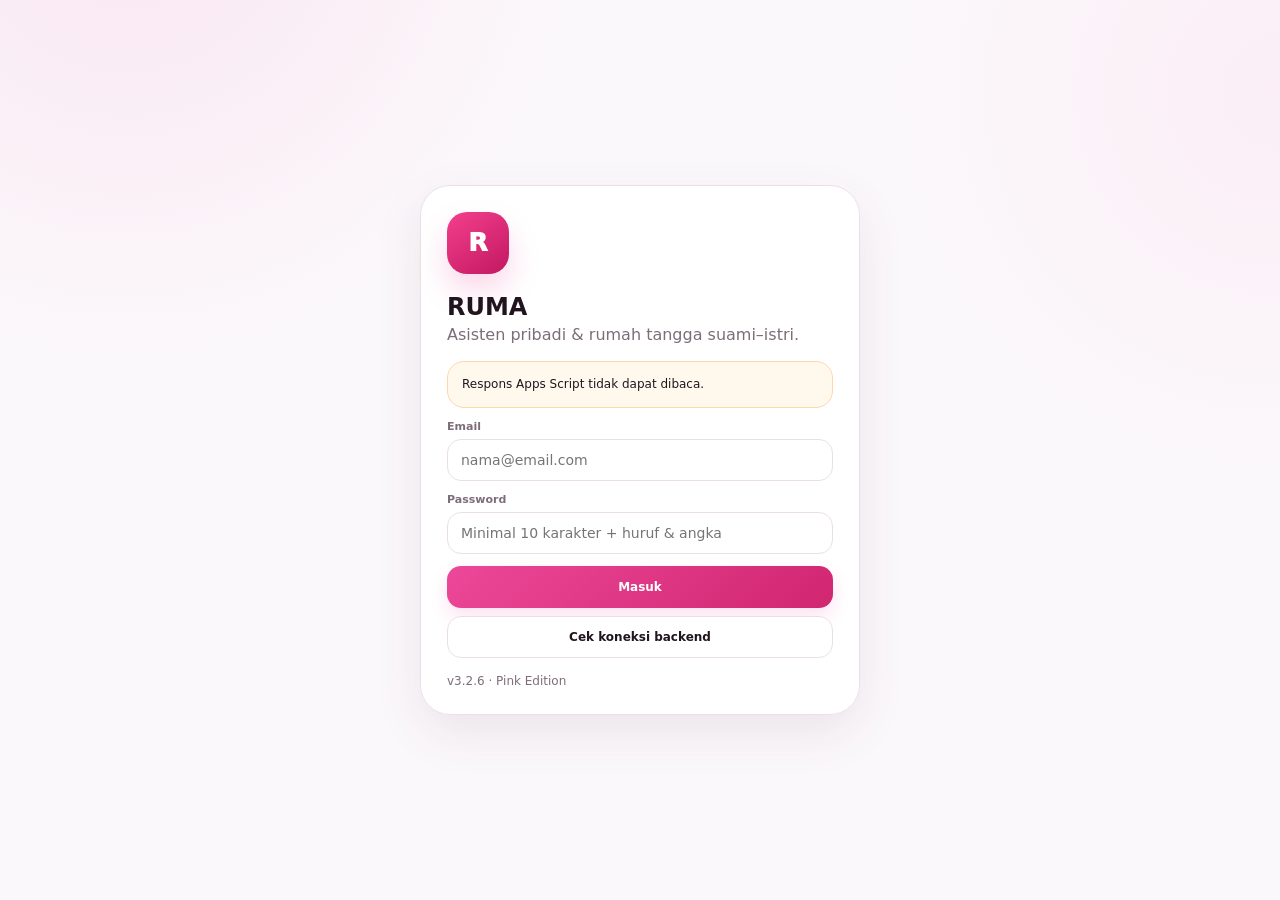
==== commit 764274d8: "Update index.html" ====
--- a/index.html
+++ b/index.html
@@ -388,11 +388,11 @@
 <script>
 const C = window.RUMA_CONFIG || {};
 const API_URL = (C.API_URL || '').trim();
-const VERSION = '3.2.4';
+const VERSION = '3.2.6';
 const RUMA_BUILD_VERSION = VERSION;
 const CACHE_TTL = Number(C.CACHE_TTL_MS || 300000);
 const BG_SYNC_MS = Number(C.BACKGROUND_SYNC_MS || 120000);
-const SNAP_KEY='ruma_snapshot_v2_6';
+const SNAP_KEY='ruma_snapshot_v2_7';
 const CHAT_QUEUE_KEY='ruma_chat_queue_v2_6';
 const MUTATION_QUEUE_KEY='ruma_mutation_queue_v2_9_2';
 const DEVICE_KEY='ruma_device_id';
@@ -657,10 +657,12 @@
   localStorage.removeItem('ruma_session');localStorage.removeItem(SNAP_KEY);S.session='';location.reload();
 }
 function isAuthError(msg){return /(session tidak valid|session tidak ditemukan|session sudah tidak berlaku|session tidak cocok|user tidak aktif)/i.test(String(msg||''))}
+let SNAP_PERSIST_TIMER=0;
 function persistSnapshot(){
   try{localStorage.setItem(SNAP_KEY,JSON.stringify({at:Date.now(),data:{user:S.user,users:S.users,accounts:S.accounts,transactions:S.transactions,budgets:S.budgets,bills:S.bills,goals:S.goals,tasks:S.tasks,events:S.events,shopping:S.shopping,notes:S.notes,targets:S.targets,targetMembers:S.targetMembers,targetProgress:S.targetProgress,targetWeekly:S.targetWeekly,targetMilestones:S.targetMilestones,targetActions:S.targetActions,notifications:S.notifications,chatHistory:S.chatHistory,summary:S.summary,settings:S.settings,assistantContext:S.assistantContext,revision:S.revision,serverTime:S.serverTime}}))}catch(e){}
   updateConnectionUI();
 }
+function persistSnapshotSoon(delay=24){clearTimeout(SNAP_PERSIST_TIMER);SNAP_PERSIST_TIMER=setTimeout(()=>{SNAP_PERSIST_TIMER=0;persistSnapshot()},Math.max(0,Number(delay||0)))}
 async function syncAll(first=false,opts={}){
   if(!S.session)return;
   if(syncAll._running)return syncAll._running;
@@ -708,12 +710,7 @@
   document.getElementById('userLine').textContent=S.user.name+' · '+(S.user.role==='OWNER'?'Owner':'Partner');
   document.getElementById('hello').textContent='Halo, '+S.user.name.split(' ')[0]+' 👋';
   document.getElementById('todayDate').textContent=new Date().toLocaleDateString('id-ID',{weekday:'long',day:'numeric',month:'long',year:'numeric'});
-  const mine=S.accounts.filter(a=>a.active!==false&&a.ownerId===S.user.id && a.scope==='PERSONAL'), joint=S.accounts.filter(a=>a.active!==false&&a.scope==='JOINT');
-  document.getElementById('myBalance').textContent=rupiah(mine.reduce((x,a)=>x+Number(a.balance||0),0));
-  document.getElementById('jointBalance').textContent=rupiah(joint.reduce((x,a)=>x+Number(a.balance||0),0));
-  document.getElementById('myAccountsCount').textContent=mine.length+' rekening/wallet';
-  const exp=Number((S.summary||{}).monthExpense||0),inc=Number((S.summary||{}).monthIncome||0);
-  document.getElementById('monthExpense').textContent=rupiah(exp);document.getElementById('monthIncome').textContent=rupiah(inc);const net=inc-exp;const netEl=document.getElementById('monthNet');if(netEl){netEl.textContent=(net<0?'-':'')+rupiah(Math.abs(net));netEl.className='statvalue '+(net>=0?'good':'bad')}document.getElementById('dailyLine').textContent=exp>inc&&inc>0?'Pengeluaran bulan ini melewati pemasukan yang tercatat.':'Fokus pada prioritas, sisanya biarkan RUMA yang merapikan.';
+  renderTodayMoneySummary();
   renderTodayActivities();
   renderTodayTargets();
   renderTodayBills();
@@ -913,7 +910,7 @@
 function isActivityDone(x){const st=String(x?.status||'').trim().toUpperCase();return ['DONE','COMPLETED','COMPLETE','FINISHED','CLOSED'].includes(st)||x?.done===true||x?.completed===true||x?.isCompleted===true} function renderHistory(){const el=document.getElementById('historyList');if(!el)return;const rows=[...(S.tasks||[]).filter(isActivityDone).map(x=>({...x,_type:'Task',_date:x.completed_at||x.completedAt||x.completedOn||x.completedDate||x.updatedAt||x.modifiedAt})),...(S.events||[]).filter(isActivityDone).map(x=>({...x,_type:'Agenda',_date:x.completed_at||x.completedAt||x.completedOn||x.completedDate||x.updatedAt||x.modifiedAt}))].sort((a,b)=>String(b._date||'').localeCompare(String(a._date||'')));const c=document.getElementById('historyCount');if(c)c.textContent=rows.length+' selesai';el.innerHTML=rows.length?rows.map(x=>`<div class="item"><div class="main"><div class="name">✓ ${esc(x.title||'Tanpa judul')}</div><div class="meta">${esc(x._type)} · selesai ${x._date?fmtDate(String(x._date).slice(0,10)):'tanggal tidak tercatat'}</div></div><span class="badge ok">Selesai</span></div>`).join(''):'<div class="empty">Belum ada aktivitas selesai.</div>'}
 
 /* =========================
-   TARGET ENGINE UI v3.2.4
+   TARGET ENGINE UI v3.2.6
 ========================= */
 let TARGET_FILTER='ACTIVE';
 const TARGET_TEMPLATES={
@@ -935,12 +932,21 @@
 function targetActions(id){return (S.targetActions||[]).filter(x=>x.targetId===id)}
 function targetMemberRows(id){return (S.targetMembers||[]).filter(x=>x.targetId===id)}
 function renderTargetSurfaces(){renderTargets();renderTodayTargets()}
+function renderTodayMoneySummary(){if(!S.user)return;const mine=(S.accounts||[]).filter(a=>a.active!==false&&a.ownerId===S.user.id&&a.scope==='PERSONAL'),joint=(S.accounts||[]).filter(a=>a.active!==false&&a.scope==='JOINT'),set=(id,v)=>{const el=document.getElementById(id);if(el)el.textContent=v};set('myBalance',rupiah(mine.reduce((x,a)=>x+Number(a.balance||0),0)));set('jointBalance',rupiah(joint.reduce((x,a)=>x+Number(a.balance||0),0)));set('myAccountsCount',mine.length+' rekening/wallet');const exp=Number((S.summary||{}).monthExpense||0),inc=Number((S.summary||{}).monthIncome||0);set('monthExpense',rupiah(exp));set('monthIncome',rupiah(inc));const net=inc-exp,netEl=document.getElementById('monthNet');if(netEl){netEl.textContent=(net<0?'-':'')+rupiah(Math.abs(net));netEl.className='statvalue '+(net>=0?'good':'bad')}set('dailyLine',exp>inc&&inc>0?'Pengeluaran bulan ini melewati pemasukan yang tercatat.':'Fokus pada prioritas, sisanya biarkan RUMA yang merapikan.')}
+function renderMoneySurfaces(){renderTodayMoneySummary();renderTodayBills();renderHistory();renderMoneyOverview();renderAccounts();renderTransactions();renderBudgets();renderBills();renderGoals();renderProactiveInsights()}
+function renderActivitySurfaces(){renderTodayActivities();renderHistory();renderTasks();renderEvents();renderActivities();renderCalendar();renderProactiveInsights()}
+function renderShoppingSurfaces(){renderShopping()}
+function renderNoteSurfaces(){renderNotes()}
+function renderUserSurfaces(){renderUsers();renderTargetSurfaces()}
+function renderShoppingMoneySurfaces(){renderShopping();renderMoneySurfaces()}
+function renderActivityMoneySurfaces(){renderActivitySurfaces();renderMoneySurfaces()}
 function targetDateOnlyLocal(v){if(!v)return'';const s=String(v);const m=s.match(/^(\d{4}-\d{2}-\d{2})/);if(m)return m[1];const d=new Date(v);if(Number.isNaN(d.getTime()))return'';return d.getFullYear()+'-'+String(d.getMonth()+1).padStart(2,'0')+'-'+String(d.getDate()).padStart(2,'0')}
 function targetDateObjLocal(v){const s=targetDateOnlyLocal(v);if(!s)return null;const d=new Date(s+'T12:00:00');return Number.isNaN(d.getTime())?null:d}
 function targetDateDiffDaysLocal(a,b){const x=targetDateObjLocal(a),y=targetDateObjLocal(b);return x&&y?Math.round((y-x)/86400000):null}
 function targetAddDaysLocal(date,n){const d=targetDateObjLocal(date);if(!d)return'';d.setDate(d.getDate()+Number(n||0));return d.getFullYear()+'-'+String(d.getMonth()+1).padStart(2,'0')+'-'+String(d.getDate()).padStart(2,'0')}
 function targetLocalWeekPlan(targetId,startDate,deadline,startValue,targetValue,firstWeek=1){startDate=targetDateOnlyLocal(startDate);deadline=targetDateOnlyLocal(deadline);const a=targetDateObjLocal(startDate),z=targetDateObjLocal(deadline);if(!a||!z||z<a)return[];const days=Math.floor((z-a)/86400000)+1,count=Math.max(1,Math.ceil(Math.max(1,days)/7)),out=[];let prev=Number(startValue||0);for(let i=1;i<=count;i++){const sd=targetAddDaysLocal(startDate,(i-1)*7),remain=Math.floor((z-new Date(sd+'T12:00:00'))/86400000)+1,ed=targetAddDaysLocal(sd,Math.min(6,Math.max(0,remain-1))),tv=i===count?Number(targetValue):Math.round((Number(startValue)+(Number(targetValue)-Number(startValue))*(i/count))*100)/100;out.push({id:id('TMPW'),targetId,weekNumber:firstWeek+i-1,startDate:sd,endDate:ed,startValue:Math.round(prev*100)/100,targetIncrement:Math.round((tv-prev)*100)/100,targetValue:tv,actualValue:null,completionPercentage:0,status:'RUNNING',gap:0,locked:false,review:{}});prev=tv}return out}
 function targetLocalStatus(t,value){return t.direction==='DOWN'?Number(value)<=Number(t.targetValue):Number(value)>=Number(t.targetValue)}
+function targetLocalFinalizeWeeks(t,date,value){const rows=targetWeeks(t.id),open=rows.filter(w=>!w.locked);if(!open.length)return;const d=targetDateOnlyLocal(date),current=open.find(w=>targetDateOnlyLocal(w.startDate)<=d&&targetDateOnlyLocal(w.endDate)>=d)||open.filter(w=>targetDateOnlyLocal(w.startDate)<=d).slice(-1)[0]||open[0];current.actualValue=Number(value);current.completionPercentage=100;current.status='ACHIEVED';current.gap=0;current.locked=true;current.review={weekNumber:Number(current.weekNumber),target:Number(current.targetValue),actual:Number(value),status:'ACHIEVED',gap:0,closedAt:new Date().toISOString(),completedTarget:true};S.targetWeekly=S.targetWeekly.filter(w=>w.targetId!==t.id||w.locked||w.id===current.id)}
 function targetFormatNumber(n){return new Intl.NumberFormat('id-ID',{maximumFractionDigits:2}).format(Number(n||0))}
 function targetValueText(t,n){const u=String(t?.unit||'').trim(),v=Number(n||0);if(/^(rp|idr|rupiah)$/i.test(u))return rupiah(v);return targetFormatNumber(v)+(u?' '+u:'')}
 function targetJourneyPct(t){const a=Number(t?.startValue||0),c=Number(t?.currentValue||0),z=Number(t?.targetValue||0),need=Math.abs(z-a);if(!need)return 100;const made=t?.direction==='DOWN'?a-c:c-a;return Math.max(0,Math.min(100,Math.round(made/need*1000)/10))}
@@ -996,13 +1002,13 @@
 function targetFormTypeChanged(){const type=formVal('mTargetType'),sv=document.getElementById('mTargetStartValue'),cv=document.getElementById('mTargetCurrentValue'),tv=document.getElementById('mTargetValue'),u=document.getElementById('mTargetUnit');if(type==='COMPLETION'&&sv&&cv&&tv){if(!Number(tv.value))tv.value=100;if(!u.value)u.value='%'} }
 function saveTargetForm(targetId=''){
   const old=targetId?targetById(targetId):null,p={id:targetId,scope:formVal('mTargetScope')||'PERSONAL',name:formVal('mTargetName').trim(),category:formVal('mTargetCategory').trim()||'Custom',targetType:formVal('mTargetType'),metricName:formVal('mTargetMetric').trim()||'Progress',unit:formVal('mTargetUnit').trim(),startValue:Number(formVal('mTargetStartValue')),currentValue:Number(formVal('mTargetCurrentValue')),targetValue:Number(formVal('mTargetValue')),startDate:formVal('mTargetStartDate'),deadline:formVal('mTargetDeadline'),notes:formVal('mTargetNotes'),adaptiveBreakdown:checked('mTargetAdaptive'),priority:formVal('mTargetPriority'),milestoneMode:formVal('mTargetMilestone'),memberIds:formVal('mTargetScope')==='JOIN'?selectedTargetMemberIds():[]};
-  if(!p.name)return toast('Nama target wajib diisi.',true);if(!p.startDate||!p.deadline)return toast('Tanggal mulai dan deadline wajib diisi.',true);if(p.deadline<p.startDate)return toast('Deadline tidak boleh lebih awal dari tanggal mulai.',true);if(p.targetValue===p.startValue)return toast('Nilai target harus berbeda dari nilai awal.',true);const down=p.targetType==='DECREASE';if(down&&p.targetValue>p.startValue)return toast('Target turun harus memiliki nilai target di bawah nilai awal.',true);if(!down&&p.targetValue<p.startValue)return toast('Target naik harus memiliki nilai target di atas nilai awal.',true);
-  optimistic('target.save',p,()=>{const tid=targetId||idGenTarget(),direction=down?'DOWN':'UP',item={...(old||{}),...p,id:tid,ownerId:old?.ownerId||S.user.id,ownerName:old?.ownerName||S.user.name,scope:p.scope,direction,status:targetLocalStatus({direction,targetValue:p.targetValue},p.currentValue)?'COMPLETED':'ACTIVE',breakdownFrequency:'WEEKLY',isOwner:true,canEdit:true,createdAt:old?.createdAt||new Date().toISOString(),updatedAt:new Date().toISOString()};upsert(S.targets,item,targetId||tid);if(!targetId){S.targetProgress.push({id:id('TMPP'),targetId:tid,value:p.startValue,progressDate:p.startDate,note:'Baseline target',updatedBy:S.user.id,updatedByName:S.user.name,delta:0,createdAt:new Date().toISOString()});if(p.currentValue!==p.startValue)S.targetProgress.push({id:id('TMPP'),targetId:tid,value:p.currentValue,progressDate:todayISO(),note:'Nilai awal saat target dibuat',updatedBy:S.user.id,updatedByName:S.user.name,delta:p.currentValue-p.startValue,createdAt:new Date().toISOString()});}S.targetMembers=S.targetMembers.filter(m=>m.targetId!==tid);if(p.scope==='JOIN'){const ownerId=item.ownerId||S.user.id,owner=(S.users||[]).find(x=>x.id===ownerId);S.targetMembers.push({id:id('TMPM'),targetId:tid,userId:ownerId,name:owner?.name||item.ownerName||S.user.name,role:'OWNER',joinedAt:new Date().toISOString()});(p.memberIds||[]).filter(uid=>uid!==ownerId).forEach(uid=>{const u=(S.users||[]).find(x=>x.id===uid);if(u)S.targetMembers.push({id:id('TMPM'),targetId:tid,userId:u.id,name:u.name,role:'MEMBER',joinedAt:new Date().toISOString()})})}S.targetWeekly=S.targetWeekly.filter(w=>w.targetId!==tid||w.locked);const locked=targetWeeks(tid).filter(w=>w.locked),anchor=locked.length?targetAddDaysLocal(locked[locked.length-1].endDate,1):p.startDate,anchorValue=locked.length?Number(locked[locked.length-1].actualValue??locked[locked.length-1].targetValue):p.startValue,first=locked.length?Number(locked[locked.length-1].weekNumber)+1:1;if(anchor<=p.deadline)S.targetWeekly.push(...targetLocalWeekPlan(tid,anchor,p.deadline,anchorValue,p.targetValue,first));return{tempId:targetId?'':tid}},{message:targetId?'Target langsung diperbarui. Sinkronisasi berjalan…':'Target langsung muncul. Membuat breakdown di background…',render:renderTargetSurfaces,applyServer:(r,meta)=>{const sid=r&&r.id||meta.tempId,t=sid?targetById(sid):null;if(!t)return;if(r.scope)t.scope=String(r.scope).toUpperCase()==='JOIN'?'JOIN':'PERSONAL';t.isOwner=t.ownerId===S.user.id;t.canEdit=true;t.updatedAt=new Date().toISOString()}})
+  if(!p.name)return toast('Nama target wajib diisi.',true);if(!p.startDate||!p.deadline)return toast('Tanggal mulai dan deadline wajib diisi.',true);if(p.deadline<p.startDate)return toast('Deadline tidak boleh lebih awal dari tanggal mulai.',true);if(p.targetValue===p.startValue)return toast('Nilai target harus berbeda dari nilai awal.',true);const down=p.targetType==='DECREASE';if(down&&p.targetValue>p.startValue)return toast('Target turun harus memiliki nilai target di bawah nilai awal.',true);if(!down&&p.targetValue<p.startValue)return toast('Target naik harus memiliki nilai target di atas nilai awal.',true);if(old){const locked=targetWeeks(targetId).filter(w=>w.locked);if(locked.length){const oldDown=old.direction==='DOWN';if(targetDateOnlyLocal(old.startDate)!==p.startDate||Number(old.startValue)!==p.startValue||oldDown!==down)return toast('Histori minggu sudah terkunci. Tanggal mulai, nilai awal, dan arah target tidak dapat diubah.',true);const last=[...locked].sort((a,b)=>Number(a.weekNumber)-Number(b.weekNumber)).slice(-1)[0];if(last&&p.deadline<targetDateOnlyLocal(last.endDate))return toast('Deadline tidak boleh lebih awal dari histori minggu yang sudah terkunci.',true)}}
+  optimistic('target.save',p,()=>{const tid=targetId||idGenTarget(),direction=down?'DOWN':'UP',completed=targetLocalStatus({direction,targetValue:p.targetValue},p.currentValue),item={...(old||{}),...p,id:tid,ownerId:old?.ownerId||S.user.id,ownerName:old?.ownerName||S.user.name,scope:p.scope,direction,status:completed?'COMPLETED':'ACTIVE',breakdownFrequency:'WEEKLY',isOwner:true,canEdit:true,createdAt:old?.createdAt||new Date().toISOString(),updatedAt:new Date().toISOString()};upsert(S.targets,item,targetId||tid);if(!targetId){const initialProgressDate=todayISO()<p.startDate?p.startDate:todayISO();S.targetProgress.push({id:id('TMPP'),targetId:tid,value:p.startValue,progressDate:p.startDate,note:'Baseline target',updatedBy:S.user.id,updatedByName:S.user.name,delta:0,createdAt:new Date().toISOString()});if(p.currentValue!==p.startValue)S.targetProgress.push({id:id('TMPP'),targetId:tid,value:p.currentValue,progressDate:initialProgressDate,note:'Nilai awal saat target dibuat',updatedBy:S.user.id,updatedByName:S.user.name,delta:p.currentValue-p.startValue,createdAt:new Date().toISOString()});}else if(old&&Number(old.currentValue)!==p.currentValue){const hist=targetProgressRows(tid),latest=hist.length?targetDateOnlyLocal(hist[hist.length-1].progressDate):p.startDate,progressDate=[p.startDate,latest,todayISO()].sort().slice(-1)[0];S.targetProgress.push({id:id('TMPP'),targetId:tid,value:p.currentValue,progressDate,note:'Perubahan nilai saat edit target',updatedBy:S.user.id,updatedByName:S.user.name,delta:p.currentValue-Number(old.currentValue||0),createdAt:new Date().toISOString()});}S.targetMembers=S.targetMembers.filter(m=>m.targetId!==tid);if(p.scope==='JOIN'){const ownerId=item.ownerId||S.user.id,owner=(S.users||[]).find(x=>x.id===ownerId);S.targetMembers.push({id:id('TMPM'),targetId:tid,userId:ownerId,name:owner?.name||item.ownerName||S.user.name,role:'OWNER',joinedAt:new Date().toISOString()});(p.memberIds||[]).filter(uid=>uid!==ownerId).forEach(uid=>{const u=(S.users||[]).find(x=>x.id===uid);if(u)S.targetMembers.push({id:id('TMPM'),targetId:tid,userId:u.id,name:u.name,role:'MEMBER',joinedAt:new Date().toISOString()})})}if(completed&&targetId){targetLocalFinalizeWeeks(item,todayISO(),p.currentValue);}else{S.targetWeekly=S.targetWeekly.filter(w=>w.targetId!==tid||w.locked);if(!completed){const locked=targetWeeks(tid).filter(w=>w.locked),anchor=locked.length?targetAddDaysLocal(locked[locked.length-1].endDate,1):p.startDate,anchorValue=locked.length?Number(locked[locked.length-1].actualValue??locked[locked.length-1].targetValue):p.startValue,first=locked.length?Number(locked[locked.length-1].weekNumber)+1:1;if(anchor<=p.deadline)S.targetWeekly.push(...targetLocalWeekPlan(tid,anchor,p.deadline,anchorValue,p.targetValue,first))}}return{tempId:targetId?'':tid}},{message:targetId?'Target langsung diperbarui. Sinkronisasi berjalan…':'Target langsung muncul. Membuat breakdown di background…',render:renderTargetSurfaces,applyServer:(r,meta)=>{const sid=r&&r.id||meta.tempId,t=sid?targetById(sid):null;if(!t)return;if(r.scope)t.scope=String(r.scope).toUpperCase()==='JOIN'?'JOIN':'PERSONAL';t.isOwner=t.ownerId===S.user.id;t.canEdit=true;t.updatedAt=new Date().toISOString()}})
 }
 function idGenTarget(){return id('TMPTGT')}
 function openTargetProgress(id){const t=targetById(id);if(!t)return;modal('Update Progress',`<div class="target-detail-hero"><div class="label">${esc(t.metricName||'Progress')}</div><b style="font-size:20px">${targetValueText(t,t.currentValue)} → ${targetValueText(t,t.targetValue)}</b><div class="small muted" style="margin-top:5px">${targetPct(t)}% tercapai${t.scope==='JOIN'?' · target bersama':''}</div></div><div class="field"><label>Nilai saat ini</label><input id="mTargetProgressValue" type="number" step="any" value="${Number(t.currentValue||0)}"></div><div class="row wrap" style="margin-bottom:10px"><button class="btn ghost sm" onclick="targetQuickAdd('${id}',1)">${t.direction==='DOWN'?'-':'+'}1</button><button class="btn ghost sm" onclick="targetQuickAdd('${id}',5)">${t.direction==='DOWN'?'-':'+'}5</button><button class="btn ghost sm" onclick="targetQuickAdd('${id}',10)">${t.direction==='DOWN'?'-':'+'}10</button></div><div class="field"><label>Tanggal progress</label><input id="mTargetProgressDate" type="date" value="${todayISO()}"></div><div class="field"><label>Catatan (opsional)</label><textarea id="mTargetProgressNote" rows="2"></textarea></div><button class="btn" onclick="saveTargetProgress('${id}')">Simpan Progress</button>`)}
 function targetQuickAdd(id,n){const t=targetById(id),el=document.getElementById('mTargetProgressValue');if(!t||!el)return;el.value=Number(el.value||0)+(t.direction==='DOWN'?-Number(n):Number(n))}
-function saveTargetProgress(id){const t=targetById(id),v=Number(formVal('mTargetProgressValue')),date=formVal('mTargetProgressDate'),note=formVal('mTargetProgressNote');if(!t||!Number.isFinite(v)||!date)return toast('Nilai dan tanggal progress wajib diisi.',true);const prev=Number(t.currentValue||0);optimistic('target.progress.save',{targetId:id,value:v,progressDate:date,note},()=>{t.currentValue=v;t.status=targetLocalStatus(t,v)?'COMPLETED':'ACTIVE';t.updatedAt=new Date().toISOString();S.targetProgress.push({id:idFnProgress(),targetId:id,value:v,progressDate:date,note,updatedBy:S.user.id,updatedByName:S.user.name,delta:v-prev,createdAt:new Date().toISOString()});const w=targetWeeks(id).find(x=>!x.locked&&x.startDate<=date&&x.endDate>=date);if(w){w.actualValue=v;const need=Math.abs(Number(w.targetValue)-Number(w.startValue)),made=t.direction==='DOWN'?Number(w.startValue)-v:v-Number(w.startValue);w.completionPercentage=need?Math.max(0,Math.min(100,Math.round(made/need*1000)/10)):100;w.gap=t.direction==='DOWN'?v-Number(w.targetValue):Number(w.targetValue)-v}targetMilestones(id).forEach(m=>{const reached=t.direction==='DOWN'?v<=Number(m.value):v>=Number(m.value);if(reached){m.status='REACHED';m.reachedAt=date}})},{message:'Progress langsung diperbarui. Sinkronisasi berjalan…',render:renderTargetSurfaces})}
+function saveTargetProgress(id){const t=targetById(id),v=Number(formVal('mTargetProgressValue')),date=formVal('mTargetProgressDate'),note=formVal('mTargetProgressNote');if(!t||!Number.isFinite(v)||!date)return toast('Nilai dan tanggal progress wajib diisi.',true);const hist=targetProgressRows(id),latest=hist.length?targetDateOnlyLocal(hist[hist.length-1].progressDate):targetDateOnlyLocal(t.startDate);if(latest&&date<latest)return toast('Tanggal progress tidak boleh lebih lama dari update terakhir ('+fmtDate(latest)+').',true);const prev=Number(t.currentValue||0);optimistic('target.progress.save',{targetId:id,value:v,progressDate:date,note},()=>{t.currentValue=v;t.status=targetLocalStatus(t,v)?'COMPLETED':'ACTIVE';t.updatedAt=new Date().toISOString();S.targetProgress.push({id:idFnProgress(),targetId:id,value:v,progressDate:date,note,updatedBy:S.user.id,updatedByName:S.user.name,delta:v-prev,createdAt:new Date().toISOString()});const w=targetWeeks(id).find(x=>!x.locked&&targetDateOnlyLocal(x.startDate)<=date&&targetDateOnlyLocal(x.endDate)>=date);if(w){w.actualValue=v;const need=Math.abs(Number(w.targetValue)-Number(w.startValue)),made=t.direction==='DOWN'?Number(w.startValue)-v:v-Number(w.startValue);w.completionPercentage=need?Math.max(0,Math.min(100,Math.round(made/need*1000)/10)):100;w.gap=t.direction==='DOWN'?v-Number(w.targetValue):Number(w.targetValue)-v}if(t.status==='COMPLETED')targetLocalFinalizeWeeks(t,date,v);targetMilestones(id).forEach(m=>{const reached=t.direction==='DOWN'?v<=Number(m.value):v>=Number(m.value);if(reached){m.status='REACHED';m.reachedAt=date}})},{message:'Progress langsung diperbarui. Sinkronisasi berjalan…',render:renderTargetSurfaces})}
 function idFnProgress(){return id('TMPP')}
 function deleteTarget(id){const t=targetById(id);if(!t)return;if(t.canEdit===false)return leaveTarget(id);if(!confirm('Hapus target ini? Histori target tidak akan tampil lagi.'))return;optimistic('target.delete',{id},()=>{S.targets=S.targets.filter(x=>x.id!==id);S.targetMembers=S.targetMembers.filter(x=>x.targetId!==id);S.targetProgress=S.targetProgress.filter(x=>x.targetId!==id);S.targetWeekly=S.targetWeekly.filter(x=>x.targetId!==id);S.targetMilestones=S.targetMilestones.filter(x=>x.targetId!==id);S.targetActions=S.targetActions.filter(x=>x.targetId!==id)},{message:'Target langsung dihapus dari tampilan. Sinkronisasi berjalan…',render:renderTargetSurfaces})}
 function leaveTarget(id){if(!confirm('Keluar dari target bersama ini?'))return;optimistic('target.leave',{id},()=>{S.targets=S.targets.filter(x=>x.id!==id);S.targetMembers=S.targetMembers.filter(x=>x.targetId!==id);S.targetProgress=S.targetProgress.filter(x=>x.targetId!==id);S.targetWeekly=S.targetWeekly.filter(x=>x.targetId!==id);S.targetMilestones=S.targetMilestones.filter(x=>x.targetId!==id);S.targetActions=S.targetActions.filter(x=>x.targetId!==id)},{message:'Anda langsung keluar dari target. Sinkronisasi berjalan…',render:renderTargetSurfaces})}
@@ -1027,11 +1033,11 @@
 function openAllTargetWeeks(id){const t=targetById(id);if(!t)return;const rows=targetWeeks(id);modal('Semua Minggu · '+t.name,rows.map(w=>`<div class="target-week ${w.locked?'locked':''}"><div class="row between"><b>${w.locked?(w.status==='ACHIEVED'?'✅':w.status==='ALMOST'?'⚠':'❌'):'⬜'} Minggu ${w.weekNumber}</b><span class="badge ${w.status==='ACHIEVED'?'ok':w.status==='MISSED'?'warn':'gray'}">${targetWeekStatusLabel(w.status)}</span></div><div class="target-week-grid"><div>Periode<b>${fmtDate(w.startDate)} – ${fmtDate(w.endDate)}</b></div><div>Target<b>${targetValueText(t,w.targetValue)}</b></div><div>Increment<b>${targetValueText(t,Math.abs(Number(w.targetIncrement||0)))}</b></div><div>Aktual<b>${w.actualValue===null?'—':targetValueText(t,w.actualValue)}</b></div></div>${w.review&&Object.keys(w.review).length?`<div class="alert" style="margin-top:8px"><b>Review Minggu ${w.weekNumber}</b><div class="small">Target ${targetValueText(t,w.review.target)} · Aktual ${targetValueText(t,w.review.actual)} · ${targetWeekStatusLabel(w.review.status)}</div></div>`:''}</div>`).join('')||'<div class="empty">Belum ada breakdown.</div>')}
 function openTargetActionForm(targetId){modal('Tambah Weekly Action',`<div class="field"><label>Aktivitas pendukung</label><input id="mTargetActionTitle" placeholder="Contoh: 1 Long Video"></div><div class="field"><label>Frekuensi</label><select id="mTargetActionFreq"><option value="DAILY">Harian</option><option value="WEEKLY" selected>Mingguan</option><option value="ONCE">Sekali</option></select></div><div class="field"><label>Periode / hari (opsional)</label><input id="mTargetActionPeriod" placeholder="Contoh: Senin / Minggu 4"></div><button class="btn" onclick="saveTargetAction('${targetId}')">Simpan Action</button>`)}
 function saveTargetAction(targetId){const title=formVal('mTargetActionTitle').trim(),frequency=formVal('mTargetActionFreq'),period=formVal('mTargetActionPeriod');if(!title)return toast('Nama action wajib diisi.',true);optimistic('target.action.save',{targetId,title,frequency,period},()=>{const tid=id('TMPA');S.targetActions.push({id:tid,targetId,title,frequency,period,completed:false,completedAt:'',createdBy:S.user.id,createdByName:S.user.name});return{tempId:tid}},{message:'Action langsung ditambahkan. Sinkronisasi berjalan…',render:renderTargetSurfaces})}
-function toggleTargetAction(actionId,targetId){const a=(S.targetActions||[]).find(x=>x.id===actionId);if(!a)return;optimistic('target.action.toggle',{id:actionId},()=>{a.completed=!a.completed;a.completedAt=a.completed?new Date().toISOString():''},{message:a.completed?'Action dibuka kembali.':'Action selesai ✓'});setTimeout(()=>openTargetDetail(targetId),120)}
+function toggleTargetAction(actionId,targetId){const a=(S.targetActions||[]).find(x=>x.id===actionId);if(!a)return;optimistic('target.action.toggle',{id:actionId},()=>{a.completed=!a.completed;a.completedAt=a.completed?new Date().toISOString():''},{message:a.completed?'Action dibuka kembali.':'Action selesai ✓',render:renderTargetSurfaces});setTimeout(()=>openTargetDetail(targetId),120)}
 function deleteTargetAction(actionId,targetId){if(!confirm('Hapus action ini?'))return;optimistic('target.action.delete',{id:actionId},()=>{S.targetActions=S.targetActions.filter(x=>x.id!==actionId)},{message:'Action langsung dihapus. Sinkronisasi berjalan…',render:renderTargetSurfaces});setTimeout(()=>openTargetDetail(targetId),80)}
 function openTargetMilestoneForm(targetId){const t=targetById(targetId);if(!t)return;if(t.canEdit===false)return toast('Hanya pemilik target atau Owner RUMA yang dapat menambah milestone.',true);modal('Tambah Milestone',`<div class="field"><label>Label</label><input id="mTargetMilestoneLabel" placeholder="Contoh: 500 ${esc(t.unit||'')}"></div><div class="field"><label>Nilai milestone</label><input id="mTargetMilestoneValue" type="number" step="any"></div><button class="btn" onclick="saveTargetMilestone('${targetId}')">Simpan Milestone</button>`)}
 function saveTargetMilestone(targetId){const v=Number(formVal('mTargetMilestoneValue')),label=formVal('mTargetMilestoneLabel').trim()||'Milestone';if(!Number.isFinite(v))return toast('Nilai milestone tidak valid.',true);optimistic('target.milestone.save',{targetId,value:v,label},()=>{const tid=id('TMPMILE');S.targetMilestones.push({id:tid,targetId,value:v,label,status:'PENDING',reachedAt:'',sortOrder:99});return{tempId:tid}},{message:'Milestone langsung ditambahkan. Sinkronisasi berjalan…',render:renderTargetSurfaces})}
-function toggleTargetMilestone(id,targetId){const m=(S.targetMilestones||[]).find(x=>x.id===id);if(!m)return;optimistic('target.milestone.toggle',{id},()=>{m.status=m.status==='REACHED'?'PENDING':'REACHED';m.reachedAt=m.status==='REACHED'?new Date().toISOString():''},{message:'Milestone diperbarui ✓'});setTimeout(()=>openTargetDetail(targetId),120)}
+function toggleTargetMilestone(id,targetId){const m=(S.targetMilestones||[]).find(x=>x.id===id);if(!m)return;optimistic('target.milestone.toggle',{id},()=>{m.status=m.status==='REACHED'?'PENDING':'REACHED';m.reachedAt=m.status==='REACHED'?new Date().toISOString():''},{message:'Milestone diperbarui ✓',render:renderTargetSurfaces});setTimeout(()=>openTargetDetail(targetId),120)}
 
 function renderShopping(){
   const el=document.getElementById('shoppingGrid');if(!el)return;const rows=S.shopping||[];if(!rows.length){el.innerHTML='<div class="empty span12">Daftar belanja kosong.</div>';return}
@@ -1039,7 +1045,7 @@
   el.innerHTML=rows.map(x=>`<div class="listitem"><button class="check ${x.status!=='OPEN'?'done':''}" ${x.status==='POSTED'?'disabled':''} onclick="toggleShopping('${x.id}')">${x.status==='OPEN'?'○':'✓'}</button><div class="grow"><b>${esc(x.item)}</b><div class="small muted">${esc(x.qty||'')}${x.status==='PURCHASED'?' · sudah dibeli, belum masuk Money':x.status==='POSTED'?' · sudah masuk pengeluaran':''}</div></div><span class="badge ${x.status==='POSTED'?'ok':x.status==='PURCHASED'?'warn':'gray'}">${x.status}</span>${x.status!=='POSTED'?`<button class="btn danger sm" onclick="removeItem('shopping','${x.id}')">Hapus</button>`:''}</div>`).join('')+(purchased.length?`<div style="margin-top:12px"><button class="btn" onclick="openPostShopping()">Catat ${purchased.length} item ke Pengeluaran</button></div>`:'');
 }
 function openPostShopping(){const items=S.shopping.filter(x=>x.status==='PURCHASED');if(!items.length)return toast('Centang item yang sudah dibeli dulu.',true);const first=(S.accounts||[]).find(a=>a.active!==false&&!a.summaryOnly&&(a.canEdit||a.scope==='JOINT'||a.ownerId===S.user.id)),scope=first?.scope==='JOINT'?'JOINT':'PERSONAL',suggested=budgetAwareCategory(items.map(x=>x.item).join(' ')+' belanja','Belanja',scope),cats=budgetCategoryList(),catList=cats.length?`<datalist id="shopCategoryList">${cats.map(x=>`<option value="${esc(x)}"></option>`).join('')}</datalist>`:'';modal('Catat Belanja ke Pengeluaran',`<div class="alert">${items.length} item akan dihubungkan ke <b>satu transaksi induk</b>. Saldo dan Budget hanya berubah satu kali.</div><div class="list" style="margin-bottom:10px">${items.map(x=>`<div class="item"><div class="main"><div class="name">${esc(x.item)}</div><div class="meta">${esc(x.qty||'')}</div></div><input id="shopPrice_${x.id}" type="number" inputmode="numeric" value="${Number(x.unitPrice||0)||''}" placeholder="Harga" style="max-width:130px"></div>`).join('')}</div><div class="field"><label>Total belanja</label><input id="mShopTotal" type="number" inputmode="numeric" placeholder="Kosongkan untuk jumlah harga item"></div><div class="field"><label>Rekening</label><select id="mShopAccount" onchange="syncBudgetCategoryField('mShopCategory','mShopAccount')">${accountOptions(first?.id||'')}</select></div><div class="field"><label>Kategori / Budget</label><input id="mShopCategory" list="shopCategoryList" data-budget-text="${esc(items.map(x=>x.item).join(' ')+' belanja')}" data-budget-fallback="Belanja" value="${esc(suggested)}">${catList}<div class="small muted">Jika sama dengan kategori Budget bulan ini, Budget langsung terpotong.</div></div><div class="field"><label>Keterangan</label><input id="mShopDesc" value="Belanja rumah tangga"></div><button class="btn" onclick="postShoppingExpense()">Simpan ke Money</button>`)}
-function postShoppingExpense(){const rows=S.shopping.filter(x=>x.status==='PURCHASED'),ids=rows.map(x=>x.id),accountId=formVal('mShopAccount'),itemAmounts={};rows.forEach(x=>itemAmounts[x.id]=Number(formVal('shopPrice_'+x.id)||x.unitPrice||0));const itemTotal=Object.values(itemAmounts).reduce((n,v)=>n+Number(v||0),0),amount=Number(formVal('mShopTotal')||itemTotal||0),acc=S.accounts.find(a=>a.id===accountId),scope=acc&&acc.scope==='JOINT'?'JOINT':'PERSONAL',category=formVal('mShopCategory')||budgetAwareCategory(rows.map(x=>x.item).join(' '),'Belanja',scope);if(!ids.length||amount<=0||!accountId)return toast('Item, total/harga item, dan rekening wajib diisi.',true);return integratedMutation('shopping.post',{shoppingIds:ids,amount,accountId,itemAmounts,date:todayISO(),description:formVal('mShopDesc')||'Belanja rumah tangga',category},{applyLocal:()=>{const tid=id('TMPTXSHOP'),tx={id:tid,date:todayISO(),type:'EXPENSE',amount,accountId,category,description:formVal('mShopDesc')||'Belanja rumah tangga',scope,items:rows.map(x=>({shoppingId:x.id,name:x.item,qty:x.qty||'',amount:Number(itemAmounts[x.id]||0)})),source:'SHOPPING',sourceType:'SHOPPING',sourceId:ids[0]||'',links:rows.map(x=>({entityType:'SHOPPING',entityId:x.id,label:x.item,relation:'ITEM'})),canEdit:true,createdBy:S.user.id};S.transactions.unshift(tx);adjustTx(tx,1);rows.forEach(x=>{x.status='POSTED';x.postedTxId=tid;x.unitPrice=Number(itemAmounts[x.id]||0)});},start:'Belanja dicatat ke ledger…',success:'Belanja sudah masuk Money ✓',pending:'Belanja aman di perangkat dan sinkronisasi server berjalan otomatis.'})}
+function postShoppingExpense(){const rows=S.shopping.filter(x=>x.status==='PURCHASED'),ids=rows.map(x=>x.id),accountId=formVal('mShopAccount'),itemAmounts={};rows.forEach(x=>itemAmounts[x.id]=Number(formVal('shopPrice_'+x.id)||x.unitPrice||0));const itemTotal=Object.values(itemAmounts).reduce((n,v)=>n+Number(v||0),0),amount=Number(formVal('mShopTotal')||itemTotal||0),acc=S.accounts.find(a=>a.id===accountId),scope=acc&&acc.scope==='JOINT'?'JOINT':'PERSONAL',category=formVal('mShopCategory')||budgetAwareCategory(rows.map(x=>x.item).join(' '),'Belanja',scope);if(!ids.length||amount<=0||!accountId)return toast('Item, total/harga item, dan rekening wajib diisi.',true);return integratedMutation('shopping.post',{shoppingIds:ids,amount,accountId,itemAmounts,date:todayISO(),description:formVal('mShopDesc')||'Belanja rumah tangga',category},{applyLocal:()=>{const tid=id('TMPTXSHOP'),tx={id:tid,date:todayISO(),type:'EXPENSE',amount,accountId,category,description:formVal('mShopDesc')||'Belanja rumah tangga',scope,items:rows.map(x=>({shoppingId:x.id,name:x.item,qty:x.qty||'',amount:Number(itemAmounts[x.id]||0)})),source:'SHOPPING',sourceType:'SHOPPING',sourceId:ids[0]||'',links:rows.map(x=>({entityType:'SHOPPING',entityId:x.id,label:x.item,relation:'ITEM'})),canEdit:true,createdBy:S.user.id};S.transactions.unshift(tx);adjustTx(tx,1);rows.forEach(x=>{x.status='POSTED';x.postedTxId=tid;x.unitPrice=Number(itemAmounts[x.id]||0)});},start:'Belanja dicatat ke ledger…',success:'Belanja sudah masuk Money ✓',pending:'Belanja aman di perangkat dan sinkronisasi server berjalan otomatis.',render:renderShoppingMoneySurfaces})}
 
 function renderNotes(){
   const el=document.getElementById('notesList');if(!el)return;if(!S.notes.length){el.innerHTML='<div class="empty span12">Belum ada catatan.</div>';return}
@@ -1137,20 +1143,21 @@
 function integratedMutation(action,payload,opts={}){
   payload=ensureMutationId(action,{...(payload||{})});
   if(isDuplicatePending(action,payload)){toast('Perubahan yang sama baru saja diproses. Duplikat dicegah.');return Promise.resolve({duplicatePrevented:true})}
-  let backup=null,localMarker=0;
-  if(typeof opts.applyLocal==='function'){backup=cloneState();try{opts.applyLocal(payload);localMarker=markLocalState();persistSnapshot();renderAll()}catch(e){restoreState(backup);toast(e.message,true);return Promise.resolve({error:true,message:e.message})}}
-  if(opts.close!==false)closeModal();CONN.pendingWrites++;updateConnectionUI();if(opts.start)toast(opts.start);
-  return api(action,payload).then(r=>{if(r&&r._revision)S.revision=Number(r._revision);if(opts.success)toast(opts.success);persistSnapshot();return syncAll(false,{silent:true}).catch(()=>{}).then(()=>r)}).catch(e=>{
+  let backup=null,localMarker=0,needsRefresh=typeof opts.applyLocal!=='function';const renderLocal=typeof opts.render==='function'?opts.render:renderAll;
+  if(typeof opts.applyLocal==='function'){backup=cloneState();try{opts.applyLocal(payload);localMarker=markLocalState();if(opts.close!==false)closeModal();renderLocal();persistSnapshotSoon();}catch(e){restoreState(backup);toast(e.message,true);return Promise.resolve({error:true,message:e.message})}}
+  else if(opts.close!==false)closeModal();
+  CONN.pendingWrites++;updateConnectionUI();if(opts.start)toast(opts.start);
+  return api(action,payload).then(r=>{if(r&&r._revision)S.revision=Number(r._revision);needsRefresh=needsRefresh||!!(r&&r.refreshRequired);if(opts.success)toast(opts.success);persistSnapshotSoon();if(typeof opts.applyServer==='function'){try{opts.applyServer(r||{})}catch(e){console.warn('integratedMutation applyServer failed',action,e)}}return r}).catch(e=>{
     if(isTransientConnectionError(e)){queueMutation(action,payload);if(opts.pending!==false)toast(opts.pending||'Koneksi sedang lambat. Perubahan tetap aman di perangkat dan akan disinkronkan otomatis.');setTimeout(()=>flushMutationQueue({silent:true}).catch(()=>{}),900);return {queued:true};}
-    let restored=true;if(backup){restored=restoreStateIfCurrent(backup,localMarker);if(!restored)syncAll(false,{silent:true}).catch(()=>{});}toast((opts.errorPrefix||'Belum tersimpan: ')+e.message+(backup&&!restored?' · Perubahan lain tetap dipertahankan dan data akan diselaraskan.':''),true);return {error:true,message:e.message};
-  }).finally(()=>{CONN.pendingWrites=Math.max(0,CONN.pendingWrites-1);updateConnectionUI()})
+    let restored=true;if(backup){restored=restoreStateIfCurrent(backup,localMarker);if(!restored)scheduleSync(180);}toast((opts.errorPrefix||'Belum tersimpan: ')+e.message+(backup&&!restored?' · Perubahan lain tetap dipertahankan dan data akan diselaraskan.':''),true);return {error:true,message:e.message};
+  }).finally(()=>{CONN.pendingWrites=Math.max(0,CONN.pendingWrites-1);updateConnectionUI();if(needsRefresh)scheduleSync(80);else scheduleSync(900)})
 }
 function optimistic(action,payload,applyLocal,opts={}){
   if(isDuplicatePending(action,payload)){toast('Input yang sama baru saja diproses. Duplikat dicegah.');return}
   payload={...payload,clientMutationId:id('MUT')};
   const backup=cloneState();let meta={},localMarker=0,needsRefresh=false;
   const renderLocal=typeof opts.render==='function'?opts.render:renderAll;
-  try{meta=applyLocal()||{};localMarker=markLocalState();closeModal();persistSnapshot();renderLocal();toast(opts.message||'Sudah tampil. Saya sinkronkan di belakang…')}
+  try{meta=applyLocal()||{};localMarker=markLocalState();closeModal();renderLocal();persistSnapshotSoon();toast(opts.message||'Sudah tampil. Saya sinkronkan di belakang…')}
   catch(e){restoreState(backup);toast(e.message,true);return}
   CONN.pendingWrites++;updateConnectionUI();
   api(action,payload).then(r=>{
@@ -1159,11 +1166,11 @@
     if(typeof opts.applyServer==='function'){
       try{opts.applyServer(r||{},meta||{})}catch(e){console.warn('optimistic applyServer failed',action,e)}
     }
-    markLocalState();if(r&&r._revision)S.revision=Number(r._revision);needsRefresh=!!(r&&r.refreshRequired);persistSnapshot();renderLocal();if(!needsRefresh)scheduleSync(1200)
+    markLocalState();if(r&&r._revision)S.revision=Number(r._revision);needsRefresh=!!(r&&r.refreshRequired);renderLocal();persistSnapshotSoon();if(!needsRefresh)scheduleSync(1200)
   }).catch(e=>{if(isTransientConnectionError(e)){toast('Koneksi lambat. Perubahan tetap tersimpan di perangkat dan akan disinkronkan otomatis.');retryMutationBackground(action,payload);return}const restored=restoreStateIfCurrent(backup,localMarker);if(!restored)syncAll(false,{silent:true}).catch(()=>{});toast('Belum tersimpan: '+e.message+(restored?'':' · Perubahan lain tidak dibatalkan; data akan diselaraskan.'),true)}).finally(()=>{
     CONN.pendingWrites=Math.max(0,CONN.pendingWrites-1);updateConnectionUI();
-    // refreshRequired tidak boleh dijalankan saat pendingWrites masih > 0 karena stale-snapshot guard akan menolaknya.
-    if(needsRefresh)setTimeout(()=>syncAll(false,{silent:true}).catch(()=>{}),40)
+    // Selalu lewat scheduler: smartSync menunggu pending write/API selesai sehingga snapshot lama tidak bisa menimpa optimistic state.
+    if(needsRefresh)scheduleSync(80);else scheduleSync(900)
   })
 }
 function adjustTx(tx,sign){
@@ -1298,7 +1305,7 @@
   }catch(e){toast('Belum bisa membersihkan: '+e.message,true)}
 }
 async function clearAppCache(){
-  localStorage.removeItem(SNAP_KEY);localStorage.removeItem('ruma_snapshot_v2_3');localStorage.removeItem('ruma_snapshot_v2_1');localStorage.removeItem('ruma_snapshot');localStorage.removeItem('ruma_chat_command_guard_v1');localStorage.removeItem('ruma_chat_command_guard_v2');localStorage.removeItem(LANGUAGE_RUNTIME_KEY);localStorage.removeItem(ASSISTANT_CONTEXT_KEY);LANGUAGE_RUNTIME={dictionary:[],intents:[],generatedAt:'',loadedAt:0};invalidateLanguageIndexV3();S.assistantContext=null;AI_CACHE.clear();LAST_CHAT_SUBMIT={text:'',at:0};
+  localStorage.removeItem(SNAP_KEY);localStorage.removeItem('ruma_snapshot_v2_6');localStorage.removeItem('ruma_snapshot_v2_3');localStorage.removeItem('ruma_snapshot_v2_1');localStorage.removeItem('ruma_snapshot');localStorage.removeItem('ruma_chat_command_guard_v1');localStorage.removeItem('ruma_chat_command_guard_v2');localStorage.removeItem(LANGUAGE_RUNTIME_KEY);localStorage.removeItem(ASSISTANT_CONTEXT_KEY);LANGUAGE_RUNTIME={dictionary:[],intents:[],generatedAt:'',loadedAt:0};invalidateLanguageIndexV3();S.assistantContext=null;AI_CACHE.clear();LAST_CHAT_SUBMIT={text:'',at:0};
   if('caches'in window){try{for(const k of await caches.keys())if(k.startsWith('ruma-'))await caches.delete(k)}catch(e){}}
   toast('Cache aplikasi dibersihkan. Login tetap aktif.');updateConnectionUI();scheduleSync(100)
 }
@@ -1718,10 +1725,10 @@
 <div class="field"><label>Visibility</label><select id="mAccVis">${['PRIVATE','SUMMARY','SHARED'].map(x=>`<option ${a.visibility===x?'selected':''}>${x}</option>`).join('')}</select></div>
 <div class="field"><label>Saldo awal</label><input id="mAccStart" type="number" value="${Number(a.startBalance||0)}" ${i?'disabled':''}>${i?'<div class="small muted">Saldo awal dikunci setelah rekening dibuat. Gunakan <b>Sesuaikan saldo</b> agar perubahan tercatat sebagai transaksi dan histori tidak berubah diam-diam.</div>':''}</div>
 <button class="btn" onclick="saveAccount('${i}')">Simpan</button>`)}
-function saveAccount(i){const p={id:i,name:formVal('mAccName'),type:formVal('mAccType'),scope:formVal('mAccScope'),ownerId:formVal('mAccOwner'),visibility:formVal('mAccVis'),startBalance:Number(formVal('mAccStart')||0)};if(!p.name)return toast('Nama rekening wajib diisi.',true);optimistic('account.save',p,()=>{const old=S.accounts.find(x=>x.id===i),tid=i||id('TMPACC'),item={id:tid,name:p.name,type:p.type,scope:p.scope,ownerId:p.ownerId,ownerName:userName(p.ownerId),visibility:p.scope==='JOINT'?'SHARED':p.visibility,startBalance:p.startBalance,balance:old?Number(old.balance||0)+(p.startBalance-Number(old.startBalance||0)):p.startBalance,hasTransactions:old?.hasTransactions||false,canEdit:true};upsert(S.accounts,item,i||tid);return{tempId:i?'':tid}})}
+function saveAccount(i){const p={id:i,name:formVal('mAccName'),type:formVal('mAccType'),scope:formVal('mAccScope'),ownerId:formVal('mAccOwner'),visibility:formVal('mAccVis'),startBalance:Number(formVal('mAccStart')||0)};if(!p.name)return toast('Nama rekening wajib diisi.',true);optimistic('account.save',p,()=>{const old=S.accounts.find(x=>x.id===i),tid=i||id('TMPACC'),item={id:tid,name:p.name,type:p.type,scope:p.scope,ownerId:p.ownerId,ownerName:userName(p.ownerId),visibility:p.scope==='JOINT'?'SHARED':p.visibility,startBalance:p.startBalance,balance:old?Number(old.balance||0)+(p.startBalance-Number(old.startBalance||0)):p.startBalance,hasTransactions:old?.hasTransactions||false,canEdit:true};upsert(S.accounts,item,i||tid);return{tempId:i?'':tid}},{render:renderMoneySurfaces})}
 
 function openReconcileModal(accountId){const a=S.accounts.find(x=>x.id===accountId);if(!a)return;modal('Sesuaikan saldo',`<div class="alert">Saldo RUMA saat ini <b>${rupiah(a.balance)}</b>. Masukkan saldo aktual yang terlihat di bank/wallet. Selisih akan dicatat sebagai transaksi penyesuaian agar histori tetap rapi.</div><div class="field"><label>Saldo aktual</label><input id="mRecActual" type="number" inputmode="numeric" value="${Number(a.balance||0)}"></div><button class="btn" onclick="saveReconcile('${a.id}')">Sesuaikan Saldo</button>`)}
-function saveReconcile(accountId){const a=S.accounts.find(x=>x.id===accountId),actual=Number(formVal('mRecActual'));if(!a||!Number.isFinite(actual))return toast('Saldo aktual tidak valid.',true);const diff=actual-Number(a.balance||0);if(Math.abs(diff)<.0001){closeModal();return toast('Saldo sudah sama. Tidak ada penyesuaian.')}optimistic('account.reconcile',{id:accountId,actualBalance:actual},()=>{const tid=id('TMPREC'),type=diff>0?'INCOME':'EXPENSE',tx={id:tid,date:todayISO(),type,amount:Math.abs(diff),accountId,category:'Penyesuaian Saldo',description:'Rekonsiliasi saldo',scope:a.scope,canEdit:true};S.transactions.unshift(tx);adjustTx(tx,1);return{tempId:tid}},{message:'Saldo langsung disesuaikan. Saya simpan di belakang…'})}
+function saveReconcile(accountId){const a=S.accounts.find(x=>x.id===accountId),actual=Number(formVal('mRecActual'));if(!a||!Number.isFinite(actual))return toast('Saldo aktual tidak valid.',true);const diff=actual-Number(a.balance||0);if(Math.abs(diff)<.0001){closeModal();return toast('Saldo sudah sama. Tidak ada penyesuaian.')}optimistic('account.reconcile',{id:accountId,actualBalance:actual},()=>{const tid=id('TMPREC'),type=diff>0?'INCOME':'EXPENSE',tx={id:tid,date:todayISO(),type,amount:Math.abs(diff),accountId,category:'Penyesuaian Saldo',description:'Rekonsiliasi saldo',scope:a.scope,canEdit:true};S.transactions.unshift(tx);adjustTx(tx,1);return{tempId:tid}},{message:'Saldo langsung disesuaikan. Saya simpan di belakang…',render:renderMoneySurfaces})}
 
 async function openUserTransferModal(){
   const users=(S.users||[]).filter(u=>u.id!==S.user.id);
@@ -1754,24 +1761,24 @@
 <div class="field"><label>Keterangan</label><input id="mTxDesc" value="${esc(t.description||'')}"></div>
 <div class="field"><label>Scope transaksi</label><select id="mTxScope" disabled><option ${defaultScope!=='JOINT'?'selected':''}>PERSONAL</option><option ${defaultScope==='JOINT'?'selected':''}>JOINT</option></select><div class="small muted">Scope ditentukan otomatis dari rekening agar saldo, privasi, dan Budget selalu konsisten.</div></div>
 <div class="row"><button class="btn" onclick="saveTransaction('${i}')">Simpan</button>${i?`<button class="btn danger" onclick="removeItem('transaction','${i}')">Hapus</button>`:''}</div>`)}
-function saveTransaction(i){const old=S.transactions.find(x=>x.id===i)||{},links=Array.isArray(old.links)?old.links:[],requiredType=links.some(l=>l.entityType==='GOAL')?'TRANSFER':links.some(l=>['BILL','SHOPPING','TASK','EVENT'].includes(l.entityType))?'EXPENSE':'',type=requiredType||formVal('mTxType'),accountId=formVal('mTxAcc'),toAccountId=formVal('mTxTo'),p={id:i,type,date:formVal('mTxDate'),amount:Number(formVal('mTxAmount')),accountId,toAccountId,category:formVal('mTxCat'),description:formVal('mTxDesc'),scope:transactionScopeFromAccounts(type,accountId,toAccountId)};if(!p.amount||p.amount<=0)return toast('Nominal harus lebih dari 0.',true);if(p.type==='TRANSFER'&&(!p.toAccountId||p.toAccountId===p.accountId))return toast('Rekening tujuan transfer harus berbeda.',true);optimistic('transaction.save',p,()=>{if(i)adjustTx(old,-1);const tid=i||id('TMPTX'),item={...old,...p,id:tid,canEdit:true,createdBy:old.createdBy||S.user.id};upsert(S.transactions,item,i||tid);adjustTx(item,1);if(i)applyLinkedTransactionChange(old,item);return{tempId:i?'':tid}})}
+function saveTransaction(i){const old=S.transactions.find(x=>x.id===i)||{},links=Array.isArray(old.links)?old.links:[],requiredType=links.some(l=>l.entityType==='GOAL')?'TRANSFER':links.some(l=>['BILL','SHOPPING','TASK','EVENT'].includes(l.entityType))?'EXPENSE':'',type=requiredType||formVal('mTxType'),accountId=formVal('mTxAcc'),toAccountId=formVal('mTxTo'),p={id:i,type,date:formVal('mTxDate'),amount:Number(formVal('mTxAmount')),accountId,toAccountId,category:formVal('mTxCat'),description:formVal('mTxDesc'),scope:transactionScopeFromAccounts(type,accountId,toAccountId)};if(!p.amount||p.amount<=0)return toast('Nominal harus lebih dari 0.',true);if(p.type==='TRANSFER'&&(!p.toAccountId||p.toAccountId===p.accountId))return toast('Rekening tujuan transfer harus berbeda.',true);optimistic('transaction.save',p,()=>{if(i)adjustTx(old,-1);const tid=i||id('TMPTX'),item={...old,...p,id:tid,canEdit:true,createdBy:old.createdBy||S.user.id};upsert(S.transactions,item,i||tid);adjustTx(item,1);if(i)applyLinkedTransactionChange(old,item);return{tempId:i?'':tid}},{render:renderMoneySurfaces})}
 
 function openBudgetModal(i=''){const b=S.budgets.find(x=>x.id===i)||{},cats=budgetCategoryList(),catList=cats.length?`<datalist id="budgetCategoryList">${cats.map(x=>`<option value="${esc(x)}"></option>`).join('')}</datalist>`:'';modal(i?'Edit Budget':'Tambah Budget',`
 <div class="alert">Budget tidak dikurangi manual. RUMA menghitungnya dari transaksi <b>EXPENSE</b> dengan bulan, kategori, dan scope yang sama.</div><div class="field"><label>Bulan</label><input id="mBudMonth" type="month" value="${b.month||todayISO().slice(0,7)}"></div><div class="field"><label>Kategori</label><input id="mBudCat" list="budgetCategoryList" value="${esc(b.category||'Makan')}" placeholder="Contoh: Belanja Dapur">${catList}<div class="small muted">Pilih kategori yang sudah dipakai transaksi agar pengeluaran lama bulan ini langsung ikut dihitung.</div></div><div class="field"><label>Nominal</label><input id="mBudAmount" type="number" value="${Number(b.amount||0)}"></div><div class="field"><label>Scope</label><select id="mBudScope"><option ${b.scope!=='JOINT'?'selected':''}>PERSONAL</option><option ${b.scope==='JOINT'?'selected':''}>JOINT</option></select><div class="small muted">Pribadi hanya menghitung transaksi pribadi pemilik budget. Bersama hanya menghitung transaksi bersama.</div></div><div class="row"><button class="btn" onclick="saveBudget('${i}')">Simpan</button>${i?`<button class="btn danger" onclick="removeItem('budget','${i}')">Hapus</button>`:''}</div>`)}
-function saveBudget(i){const p={id:i,month:formVal('mBudMonth'),category:formVal('mBudCat'),amount:Number(formVal('mBudAmount')),scope:formVal('mBudScope')};if(!p.category||!p.month||p.amount<=0)return toast('Bulan, kategori, dan nominal Budget wajib diisi.',true);optimistic('budget.save',p,()=>{const old=S.budgets.find(x=>x.id===i),tid=i||id('TMPBUD'),item={...p,id:tid,ownerId:old?.ownerId||S.user.id,spent:0};const matched=localBudgetTxs(item);item.spent=matched.reduce((n,t)=>n+Number(t.amount||0),0);item.transactionCount=matched.length;upsert(S.budgets,item,i||tid);return{tempId:i?'':tid}})}
+function saveBudget(i){const p={id:i,month:formVal('mBudMonth'),category:formVal('mBudCat'),amount:Number(formVal('mBudAmount')),scope:formVal('mBudScope')};if(!p.category||!p.month||p.amount<=0)return toast('Bulan, kategori, dan nominal Budget wajib diisi.',true);optimistic('budget.save',p,()=>{const old=S.budgets.find(x=>x.id===i),tid=i||id('TMPBUD'),item={...p,id:tid,ownerId:old?.ownerId||S.user.id,spent:0};const matched=localBudgetTxs(item);item.spent=matched.reduce((n,t)=>n+Number(t.amount||0),0);item.transactionCount=matched.length;upsert(S.budgets,item,i||tid);return{tempId:i?'':tid}},{render:renderMoneySurfaces})}
 
 function openBillModal(i=''){const b=S.bills.find(x=>x.id===i)||{},locked=!!(b.status==='PAID'&&b.linkedTransactionId);modal(i?'Edit Tagihan':'Tambah Tagihan',`
 ${locked?'<div class="alert">Tagihan ini sudah terhubung ke transaksi pembayaran. Data inti dikunci agar transaksi, Calendar, dan tagihan berikutnya tidak berbeda. Batalkan pembayaran dulu untuk mengubahnya.</div>':''}<div class="field"><label>Nama tagihan</label><input id="mBillName" value="${esc(b.name||'')}" ${locked?'disabled':''}></div><div class="field"><label>Nominal</label><input id="mBillAmount" type="number" value="${Number(b.amount||0)}" ${locked?'disabled':''}></div><div class="field"><label>Jatuh tempo</label><input id="mBillDate" type="date" value="${b.dueDate||todayISO()}" ${locked?'disabled':''}></div><div class="field"><label>Rekening pembayaran default</label><select id="mBillAcc" ${locked?'disabled':''}>${accountOptions(b.accountId)}</select><div class="small muted">Saldo belum berubah sampai tombol Bayar digunakan.</div></div><div class="field"><label>Berulang</label><select id="mBillRec" ${locked?'disabled':''}><option value="NO" ${!b.recurring||b.recurring==='NO'?'selected':''}>Tidak</option><option value="DAILY" ${b.recurring==='DAILY'?'selected':''}>Harian</option><option value="WEEKLY" ${b.recurring==='WEEKLY'?'selected':''}>Mingguan</option><option value="MONTHLY" ${b.recurring==='MONTHLY'||b.recurring==='YES'?'selected':''}>Bulanan</option></select></div><div class="field"><label>Scope</label><select id="mBillScope" ${locked?'disabled':''}><option ${b.scope!=='JOINT'?'selected':''}>PERSONAL</option><option ${b.scope==='JOINT'?'selected':''}>JOINT</option></select></div><div class="row"><button class="btn" onclick="saveBill('${i}')">Simpan</button>${i?`<button class="btn danger" onclick="removeItem('bill','${i}')">Hapus</button>`:''}</div>`)}
-function saveBill(i){const old=S.bills.find(x=>x.id===i)||{},locked=!!(old.status==='PAID'&&old.linkedTransactionId),p={id:i,name:locked?old.name:formVal('mBillName'),amount:Number(locked?old.amount:formVal('mBillAmount')),dueDate:locked?old.dueDate:formVal('mBillDate'),accountId:locked?old.accountId:formVal('mBillAcc'),recurring:locked?old.recurring:formVal('mBillRec'),scope:locked?old.scope:formVal('mBillScope')};optimistic('bill.save',p,()=>{const prev=S.bills.find(x=>x.id===i),tid=i||id('TMPBILL');upsert(S.bills,{...p,id:tid,status:prev?prev.status:'UNPAID',linkedTransactionId:prev?.linkedTransactionId||''},i||tid);return{tempId:i?'':tid}})}
+function saveBill(i){const old=S.bills.find(x=>x.id===i)||{},locked=!!(old.status==='PAID'&&old.linkedTransactionId),p={id:i,name:locked?old.name:formVal('mBillName'),amount:Number(locked?old.amount:formVal('mBillAmount')),dueDate:locked?old.dueDate:formVal('mBillDate'),accountId:locked?old.accountId:formVal('mBillAcc'),recurring:locked?old.recurring:formVal('mBillRec'),scope:locked?old.scope:formVal('mBillScope')};optimistic('bill.save',p,()=>{const prev=S.bills.find(x=>x.id===i),tid=i||id('TMPBILL');upsert(S.bills,{...p,id:tid,status:prev?prev.status:'UNPAID',linkedTransactionId:prev?.linkedTransactionId||''},i||tid);return{tempId:i?'':tid}},{render:renderMoneySurfaces})}
 function toggleBill(i){const b=S.bills.find(x=>x.id===i);if(!b)return;if(b.status==='PAID'&&b.linkedTransactionId)return undoBillPayment(i);return openBillPayment(i)}
 function openBillPayment(i){const b=S.bills.find(x=>x.id===i);if(!b)return;const preferred=b.paymentAccountId||b.accountId,payAccId=usableAccountId(preferred);if(!payAccId)return toast('Tambahkan rekening/wallet aktif dulu sebelum membayar tagihan.',true);const acc=S.accounts.find(a=>a.id===payAccId),scope=acc?.scope==='JOINT'?'JOINT':'PERSONAL',suggested=budgetAwareCategory(b.name+' tagihan','Tagihan',scope),cats=budgetCategoryList(),catList=cats.length?`<datalist id="billPayCategoryList">${cats.map(x=>`<option value="${esc(x)}"></option>`).join('')}</datalist>`:'',archivedHint=preferred&&preferred!==payAccId?'<div class="alert warn" style="margin-bottom:10px">Rekening default tagihan sudah diarsipkan. RUMA memilih rekening aktif; cek kembali sebelum membayar.</div>':'';modal(b.legacyPaid?'Hubungkan Pembayaran Lama':'Bayar Tagihan',`${archivedHint}<div class="alert">Pembayaran akan membuat <b>1 transaksi pengeluaran</b>. Saldo rekening, Budget, dan ringkasan Money otomatis ikut berubah.</div><div class="field"><label>Tagihan</label><input value="${esc(b.name)} · ${rupiah(b.amount)}" disabled></div><div class="field"><label>Bayar dari rekening/wallet</label><select id="mBillPayAcc" onchange="syncBudgetCategoryField('mBillPayCategory','mBillPayAcc','mBillPayDate')">${accountOptions(payAccId)}</select></div><div class="field"><label>Tanggal pembayaran</label><input id="mBillPayDate" type="date" value="${todayISO()}" onchange="syncBudgetCategoryField('mBillPayCategory','mBillPayAcc','mBillPayDate')"></div><div class="field"><label>Nominal dibayar</label><input id="mBillPayAmount" type="number" value="${Number(b.amount||0)}"></div><div class="field"><label>Kategori / Budget</label><input id="mBillPayCategory" list="billPayCategoryList" data-budget-text="${esc(b.name+' tagihan')}" data-budget-fallback="Tagihan" value="${esc(suggested)}">${catList}</div><button class="btn" onclick="payBill('${i}')">Konfirmasi Pembayaran</button>`)}
-function payBill(i){const accountId=formVal('mBillPayAcc'),amount=Number(formVal('mBillPayAmount')),date=formVal('mBillPayDate'),b=S.bills.find(x=>x.id===i),a=S.accounts.find(x=>x.id===accountId),scope=a?.scope==='JOINT'?'JOINT':'PERSONAL',category=formVal('mBillPayCategory')||budgetAwareCategory((b?.name||'')+' tagihan','Tagihan',scope,date);if(!accountId||amount<=0)return toast('Rekening dan nominal pembayaran wajib diisi.',true);return integratedMutation('bill.pay',{id:i,accountId,amount,date,category},{applyLocal:()=>{if(!b||!a)return;const tid=id('TMPTXBILL'),tx={id:tid,date:date||todayISO(),type:'EXPENSE',amount,accountId,category,description:b.name,scope:transactionScopeFromAccounts('EXPENSE',accountId),source:'BILL',sourceType:'BILL',sourceId:b.id,links:[{entityType:'BILL',entityId:b.id,label:b.name,relation:'PAYMENT'}],canEdit:true,createdBy:S.user.id};S.transactions.unshift(tx);adjustTx(tx,1);b.status='PAID';b.paidAt=date||todayISO();b.linkedTransactionId=tid;b.paidAmount=amount;b.paymentAccountId=accountId;},start:'Mencatat pembayaran ke ledger…',success:'Tagihan dibayar dan transaksi Money dibuat ✓',pending:'Pembayaran sudah aman di perangkat. Sinkronisasi server berjalan otomatis.'})}
-function undoBillPayment(i){if(!confirm('Batalkan pembayaran? Transaksi pembayaran yang terhubung juga akan diarsipkan dan saldo dikembalikan.'))return;return integratedMutation('bill.unpay',{id:i},{close:false,applyLocal:()=>{const b=S.bills.find(x=>x.id===i);if(!b)return;const t=S.transactions.find(x=>x.id===b.linkedTransactionId);if(t){adjustTx(t,-1);S.transactions=S.transactions.filter(x=>x.id!==t.id)}b.status='UNPAID';b.linkedTransactionId='';b.paidAmount=0;b.paymentAccountId='';},start:'Membatalkan pembayaran…',success:'Pembayaran dibatalkan dan transaksi terkait dikembalikan.',pending:'Pembatalan sudah aman di perangkat. Sinkronisasi dilanjutkan otomatis.'})}
+function payBill(i){const accountId=formVal('mBillPayAcc'),amount=Number(formVal('mBillPayAmount')),date=formVal('mBillPayDate'),b=S.bills.find(x=>x.id===i),a=S.accounts.find(x=>x.id===accountId),scope=a?.scope==='JOINT'?'JOINT':'PERSONAL',category=formVal('mBillPayCategory')||budgetAwareCategory((b?.name||'')+' tagihan','Tagihan',scope,date);if(!accountId||amount<=0)return toast('Rekening dan nominal pembayaran wajib diisi.',true);return integratedMutation('bill.pay',{id:i,accountId,amount,date,category},{applyLocal:()=>{if(!b||!a)return;const tid=id('TMPTXBILL'),tx={id:tid,date:date||todayISO(),type:'EXPENSE',amount,accountId,category,description:b.name,scope:transactionScopeFromAccounts('EXPENSE',accountId),source:'BILL',sourceType:'BILL',sourceId:b.id,links:[{entityType:'BILL',entityId:b.id,label:b.name,relation:'PAYMENT'}],canEdit:true,createdBy:S.user.id};S.transactions.unshift(tx);adjustTx(tx,1);b.status='PAID';b.paidAt=date||todayISO();b.linkedTransactionId=tid;b.paidAmount=amount;b.paymentAccountId=accountId;},start:'Mencatat pembayaran ke ledger…',success:'Tagihan dibayar dan transaksi Money dibuat ✓',pending:'Pembayaran sudah aman di perangkat. Sinkronisasi server berjalan otomatis.',render:renderMoneySurfaces})}
+function undoBillPayment(i){if(!confirm('Batalkan pembayaran? Transaksi pembayaran yang terhubung juga akan diarsipkan dan saldo dikembalikan.'))return;return integratedMutation('bill.unpay',{id:i},{close:false,applyLocal:()=>{const b=S.bills.find(x=>x.id===i);if(!b)return;const t=S.transactions.find(x=>x.id===b.linkedTransactionId);if(t){adjustTx(t,-1);S.transactions=S.transactions.filter(x=>x.id!==t.id)}b.status='UNPAID';b.linkedTransactionId='';b.paidAmount=0;b.paymentAccountId='';},start:'Membatalkan pembayaran…',success:'Pembayaran dibatalkan dan transaksi terkait dikembalikan.',pending:'Pembatalan sudah aman di perangkat. Sinkronisasi dilanjutkan otomatis.',render:renderMoneySurfaces})}
 function openGoalModal(i=''){const g=S.goals.find(x=>x.id===i)||{},structureLocked=Number(g.contributionCount||0)>0;modal(i?'Edit Goal':'Tambah Goal',`
 <div class="alert">Progress goal baru dihitung dari transaksi kontribusi. Mengedit goal tidak mengubah saldo rekening.${structureLocked?' Rekening tujuan dan scope dikunci karena sudah ada kontribusi.':''}</div><div class="field"><label>Nama goal</label><input id="mGoalName" value="${esc(g.name||'')}"></div><div class="field"><label>Target</label><input id="mGoalTarget" type="number" value="${Number(g.target||0)}"></div>${Number(g.baseCurrent||0)>0?`<div class="field"><label>Progress lama (read-only)</label><input value="${Number(g.baseCurrent||0)}" disabled><div class="small muted">Data sebelum Unified Transaction dipertahankan sebagai baseline.</div></div>`:''}<div class="field"><label>Rekening tujuan goal</label><select id="mGoalAcc" ${structureLocked?'disabled':''}><option value="">Pilih nanti saat kontribusi</option>${accountOptions(g.accountId)}</select></div><div class="field"><label>Target tanggal</label><input id="mGoalDate" type="date" value="${g.dueDate||''}"></div><div class="field"><label>Scope</label><select id="mGoalScope" ${structureLocked?'disabled':''}><option ${g.scope!=='JOINT'?'selected':''}>PERSONAL</option><option ${g.scope==='JOINT'?'selected':''}>JOINT</option></select></div><div class="row"><button class="btn" onclick="saveGoal('${i}')">Simpan</button>${i?`<button class="btn danger" onclick="removeItem('goal','${i}')">Hapus</button>`:''}</div>`)}
-function saveGoal(i){const old=S.goals.find(x=>x.id===i)||{},locked=Number(old.contributionCount||0)>0,p={id:i,name:formVal('mGoalName'),target:Number(formVal('mGoalTarget')),accountId:locked?old.accountId:formVal('mGoalAcc'),dueDate:formVal('mGoalDate'),scope:locked?old.scope:formVal('mGoalScope')};optimistic('goal.save',p,()=>{const old=S.goals.find(x=>x.id===i)||{},tid=i||id('TMPGOAL');upsert(S.goals,{...old,...p,id:tid,baseCurrent:old.baseCurrent||0,current:old.current||0,contributionTotal:old.contributionTotal||0},i||tid);return{tempId:i?'':tid}})}
+function saveGoal(i){const old=S.goals.find(x=>x.id===i)||{},locked=Number(old.contributionCount||0)>0,p={id:i,name:formVal('mGoalName'),target:Number(formVal('mGoalTarget')),accountId:locked?old.accountId:formVal('mGoalAcc'),dueDate:formVal('mGoalDate'),scope:locked?old.scope:formVal('mGoalScope')};optimistic('goal.save',p,()=>{const old=S.goals.find(x=>x.id===i)||{},tid=i||id('TMPGOAL');upsert(S.goals,{...old,...p,id:tid,baseCurrent:old.baseCurrent||0,current:old.current||0,contributionTotal:old.contributionTotal||0},i||tid);return{tempId:i?'':tid}},{render:renderMoneySurfaces})}
 function openGoalContribution(i){const g=S.goals.find(x=>x.id===i);if(!g)return;const usable=S.accounts.filter(a=>a.active!==false&&!a.summaryOnly&&(a.canEdit===true||a.scope==='JOINT'||a.ownerId===S.user.id));if(usable.length<2)return toast('Kontribusi goal membutuhkan rekening sumber dan tujuan yang berbeda.',true);const opts=(sel='')=>usable.map(a=>`<option value="${a.id}" ${a.id===sel?'selected':''}>${esc(a.name)} · ${a.scope==='JOINT'?'Bersama':'Pribadi'} · ${rupiah(a.balance)}</option>`).join('');modal('Tambah Dana Goal',`<div class="alert">Kontribusi dibuat sebagai <b>TRANSFER</b>, bukan pengeluaran. Uang hanya berpindah rekening.</div><div class="field"><label>Goal</label><input value="${esc(g.name)} · ${rupiah(g.current)} / ${rupiah(g.target)}" disabled></div><div class="field"><label>Nominal</label><input id="mGoalContribAmount" type="number" inputmode="numeric"></div><div class="field"><label>Dari rekening</label><select id="mGoalFrom">${opts('')}</select></div><div class="field"><label>Ke rekening tujuan</label><select id="mGoalTo">${opts(g.accountId||'')}</select></div><div class="field"><label>Tanggal</label><input id="mGoalContribDate" type="date" value="${todayISO()}"></div><button class="btn" onclick="contributeGoal('${i}')">Simpan Kontribusi</button>`)}
-function contributeGoal(i){const amount=Number(formVal('mGoalContribAmount')),fromAccountId=formVal('mGoalFrom'),toAccountId=formVal('mGoalTo'),date=formVal('mGoalContribDate');if(amount<=0||!fromAccountId||!toAccountId)return toast('Nominal dan rekening wajib diisi.',true);if(fromAccountId===toAccountId)return toast('Rekening sumber dan tujuan harus berbeda.',true);return integratedMutation('goal.contribute',{id:i,amount,fromAccountId,toAccountId,date},{applyLocal:()=>{const g=S.goals.find(x=>x.id===i);if(!g)return;const tid=id('TMPTXGOAL'),tx={id:tid,date:date||todayISO(),type:'TRANSFER',amount,accountId:fromAccountId,toAccountId,category:'Goal',description:'Goal · '+g.name,scope:transactionScopeFromAccounts('TRANSFER',fromAccountId,toAccountId),source:'GOAL',sourceType:'GOAL',sourceId:g.id,links:[{entityType:'GOAL',entityId:g.id,label:g.name,relation:'CONTRIBUTION'}],canEdit:true,createdBy:S.user.id};S.transactions.unshift(tx);adjustTx(tx,1);g.current=Number(g.current||0)+amount;g.contributionTotal=Number(g.contributionTotal||0)+amount;g.contributionCount=Number(g.contributionCount||0)+1;g.accountId=toAccountId;},start:'Mencatat kontribusi goal…',success:'Kontribusi goal tersimpan sebagai transfer ✓',pending:'Kontribusi goal aman di perangkat dan sinkronisasi server berjalan otomatis.'})}
+function contributeGoal(i){const amount=Number(formVal('mGoalContribAmount')),fromAccountId=formVal('mGoalFrom'),toAccountId=formVal('mGoalTo'),date=formVal('mGoalContribDate');if(amount<=0||!fromAccountId||!toAccountId)return toast('Nominal dan rekening wajib diisi.',true);if(fromAccountId===toAccountId)return toast('Rekening sumber dan tujuan harus berbeda.',true);return integratedMutation('goal.contribute',{id:i,amount,fromAccountId,toAccountId,date},{applyLocal:()=>{const g=S.goals.find(x=>x.id===i);if(!g)return;const tid=id('TMPTXGOAL'),tx={id:tid,date:date||todayISO(),type:'TRANSFER',amount,accountId:fromAccountId,toAccountId,category:'Goal',description:'Goal · '+g.name,scope:transactionScopeFromAccounts('TRANSFER',fromAccountId,toAccountId),source:'GOAL',sourceType:'GOAL',sourceId:g.id,links:[{entityType:'GOAL',entityId:g.id,label:g.name,relation:'CONTRIBUTION'}],canEdit:true,createdBy:S.user.id};S.transactions.unshift(tx);adjustTx(tx,1);g.current=Number(g.current||0)+amount;g.contributionTotal=Number(g.contributionTotal||0)+amount;g.contributionCount=Number(g.contributionCount||0)+1;g.accountId=toAccountId;},start:'Mencatat kontribusi goal…',success:'Kontribusi goal tersimpan sebagai transfer ✓',pending:'Kontribusi goal aman di perangkat dan sinkronisasi server berjalan otomatis.',render:renderMoneySurfaces})}
 function openActivityModal(i='',kind='TASK',presetDate=''){
   const isEvent=kind==='AGENDA',src=isEvent?(S.events.find(x=>x.id===i)||{}):(S.tasks.find(x=>x.id===i)||{});
   const dt=x=>x?String(x).slice(0,16):'',date=presetDate||(isEvent?String(src.startAt||'').slice(0,10):src.dueDate)||todayISO(),startTime=isEvent?(String(src.startAt||'').slice(11,16)||'09:00'):(src.dueTime||''),endTime=isEvent?(String(src.endAt||'').slice(11,16)||''):'',locked=i?'disabled':'';
@@ -1796,24 +1803,24 @@
 function syncActivityScope(){const assignee=formVal('mActivityUser')||S.user.id,scope=document.getElementById('mActivityScope'),hint=document.getElementById('activityScopeHint'),shared=assignee==='HOUSEHOLD'||assignee!==S.user.id;if(scope&&shared){scope.value='JOINT';scope.disabled=true}else if(scope)scope.disabled=false;if(hint)hint.textContent=shared?'Aktivitas untuk pasangan/Bersama otomatis memakai visibilitas BERSAMA.':'Aktivitas pribadi dapat tetap PERSONAL atau dibagikan sebagai JOINT.'}
 function saveActivity(i='',originalKind='TASK'){
   const type=formVal('mActivityType')||originalKind,title=formVal('mActivityTitle').trim(),date=formVal('mActivityDate');if(!title)return toast('Judul aktivitas wajib diisi.',true);if(!date)return toast('Tanggal aktivitas wajib diisi.',true);
-  if(type==='AGENDA'){const st=formVal('mActivityStart')||'09:00',en=formVal('mActivityEnd'),assignedTo=formVal('mActivityUser')||S.user.id,scope=(assignedTo==='HOUSEHOLD'||assignedTo!==S.user.id)?'JOINT':formVal('mActivityScope');const p={id:i,title,startAt:date+'T'+st,endAt:en?date+'T'+en:'',location:formVal('mActivityLocation'),assignedTo,scope};optimistic('event.save',p,()=>{const old=S.events.find(x=>x.id===i),tid=i||id('TMPEVT');upsert(S.events,{...p,id:tid,status:old?old.status:'OPEN'},i||tid);return{tempId:i?'':tid}});
-  }else{const assignedTo=formVal('mActivityUser')||S.user.id,scope=(assignedTo==='HOUSEHOLD'||assignedTo!==S.user.id)?'JOINT':formVal('mActivityScope'),p={id:i,title,dueDate:date,dueTime:formVal('mActivityTaskTime'),reminderMinutes:Number(formVal('mActivityReminder')||0),assignedTo,priority:formVal('mActivityPri')||'NORMAL',recurring:formVal('mActivityRecurring')||'NO',scope};optimistic('task.save',p,()=>{const old=S.tasks.find(x=>x.id===i),tid=i||id('TMPTASK');upsert(S.tasks,{...p,id:tid,status:old?old.status:'OPEN'},i||tid);return{tempId:i?'':tid}});}
+  if(type==='AGENDA'){const st=formVal('mActivityStart')||'09:00',en=formVal('mActivityEnd'),assignedTo=formVal('mActivityUser')||S.user.id,scope=(assignedTo==='HOUSEHOLD'||assignedTo!==S.user.id)?'JOINT':formVal('mActivityScope');const p={id:i,title,startAt:date+'T'+st,endAt:en?date+'T'+en:'',location:formVal('mActivityLocation'),assignedTo,scope};optimistic('event.save',p,()=>{const old=S.events.find(x=>x.id===i),tid=i||id('TMPEVT');upsert(S.events,{...p,id:tid,status:old?old.status:'OPEN'},i||tid);return{tempId:i?'':tid}},{render:renderActivitySurfaces});
+  }else{const assignedTo=formVal('mActivityUser')||S.user.id,scope=(assignedTo==='HOUSEHOLD'||assignedTo!==S.user.id)?'JOINT':formVal('mActivityScope'),p={id:i,title,dueDate:date,dueTime:formVal('mActivityTaskTime'),reminderMinutes:Number(formVal('mActivityReminder')||0),assignedTo,priority:formVal('mActivityPri')||'NORMAL',recurring:formVal('mActivityRecurring')||'NO',scope};optimistic('task.save',p,()=>{const old=S.tasks.find(x=>x.id===i),tid=i||id('TMPTASK');upsert(S.tasks,{...p,id:tid,status:old?old.status:'OPEN'},i||tid);return{tempId:i?'':tid}},{render:renderActivitySurfaces});}
 }
 function openTaskModal(i=''){openActivityModal(i,'TASK')}
-function toggleTask(i){optimistic('task.toggle',{id:i},()=>{const t=S.tasks.find(x=>x.id===i);if(t){t.status=t.status==='DONE'?'OPEN':'DONE';if(t.status==='DONE')t.completed_at=new Date().toISOString();}})}
+function toggleTask(i){optimistic('task.toggle',{id:i},()=>{const t=S.tasks.find(x=>x.id===i);if(t){t.status=t.status==='DONE'?'OPEN':'DONE';if(t.status==='DONE')t.completed_at=new Date().toISOString();}},{render:renderActivitySurfaces})}
 
 function openEventModal(i=''){openActivityModal(i,'AGENDA')}
-function toggleEvent(i){optimistic('event.toggle',{id:i},()=>{const e=S.events.find(x=>x.id===i);if(e){e.status=e.status==='DONE'?'OPEN':'DONE';if(e.status==='DONE')e.completed_at=new Date().toISOString();}})}
+function toggleEvent(i){optimistic('event.toggle',{id:i},()=>{const e=S.events.find(x=>x.id===i);if(e){e.status=e.status==='DONE'?'OPEN':'DONE';if(e.status==='DONE')e.completed_at=new Date().toISOString();}},{render:renderActivitySurfaces})}
 
 function openActivityCost(kind,i){const isEvent=kind==='EVENT',a=isEvent?S.events.find(x=>x.id===i):S.tasks.find(x=>x.id===i);if(!a)return;const first=(S.accounts||[]).find(x=>x.active!==false&&!x.summaryOnly&&(x.canEdit||x.scope==='JOINT'||x.ownerId===S.user.id)),scope=first?.scope==='JOINT'?'JOINT':'PERSONAL',suggested=budgetAwareCategory((a.title||'')+' aktivitas','Aktivitas',scope),cats=budgetCategoryList(),catList=cats.length?`<datalist id="actCostCategoryList">${cats.map(x=>`<option value="${esc(x)}"></option>`).join('')}</datalist>`:'';modal('Catat Biaya Aktivitas',`<div class="alert">Biaya aktual akan dibuat sebagai transaksi pengeluaran dan ditautkan ke ${isEvent?'agenda':'task'} ini.</div><div class="field"><label>Aktivitas</label><input value="${esc(a.title)}" disabled></div><div class="field"><label>Nominal</label><input id="mActCostAmount" type="number" inputmode="numeric"></div><div class="field"><label>Rekening</label><select id="mActCostAcc" onchange="syncBudgetCategoryField('mActCostCat','mActCostAcc','mActCostDate')">${accountOptions(first?.id||'')}</select></div><div class="field"><label>Kategori / Budget</label><input id="mActCostCat" list="actCostCategoryList" data-budget-text="${esc((a.title||'')+' aktivitas')}" data-budget-fallback="Aktivitas" value="${esc(suggested)}">${catList}</div><div class="field"><label>Tanggal</label><input id="mActCostDate" type="date" value="${todayISO()}" onchange="syncBudgetCategoryField('mActCostCat','mActCostAcc','mActCostDate')"></div><button class="btn" onclick="saveActivityCost('${kind}','${i}')">Catat ke Money</button>`)}
-function saveActivityCost(kind,i){const amount=Number(formVal('mActCostAmount')),accountId=formVal('mActCostAcc'),category=formVal('mActCostCat')||'Aktivitas',date=formVal('mActCostDate');if(amount<=0||!accountId)return toast('Nominal dan rekening wajib diisi.',true);return integratedMutation(kind==='EVENT'?'event.cost':'task.cost',{id:i,amount,accountId,category,date},{applyLocal:()=>{const arr=kind==='EVENT'?S.events:S.tasks,a=arr.find(x=>x.id===i);if(!a)return;const tid=id('TMPTXACT'),tx={id:tid,date:date||todayISO(),type:'EXPENSE',amount,accountId,category,description:a.title,scope:transactionScopeFromAccounts('EXPENSE',accountId),source:kind,sourceType:kind,sourceId:a.id,links:[{entityType:kind,entityId:a.id,label:a.title,relation:'COST'}],canEdit:true,createdBy:S.user.id};S.transactions.unshift(tx);adjustTx(tx,1);a.actualCost=Number(a.actualCost||0)+amount;},start:'Mencatat biaya aktivitas…',success:'Biaya aktivitas masuk Money ✓',pending:'Biaya aktivitas aman di perangkat dan akan ditautkan otomatis saat sinkron.'})}
+function saveActivityCost(kind,i){const amount=Number(formVal('mActCostAmount')),accountId=formVal('mActCostAcc'),category=formVal('mActCostCat')||'Aktivitas',date=formVal('mActCostDate');if(amount<=0||!accountId)return toast('Nominal dan rekening wajib diisi.',true);return integratedMutation(kind==='EVENT'?'event.cost':'task.cost',{id:i,amount,accountId,category,date},{applyLocal:()=>{const arr=kind==='EVENT'?S.events:S.tasks,a=arr.find(x=>x.id===i);if(!a)return;const tid=id('TMPTXACT'),tx={id:tid,date:date||todayISO(),type:'EXPENSE',amount,accountId,category,description:a.title,scope:transactionScopeFromAccounts('EXPENSE',accountId),source:kind,sourceType:kind,sourceId:a.id,links:[{entityType:kind,entityId:a.id,label:a.title,relation:'COST'}],canEdit:true,createdBy:S.user.id};S.transactions.unshift(tx);adjustTx(tx,1);a.actualCost=Number(a.actualCost||0)+amount;},start:'Mencatat biaya aktivitas…',success:'Biaya aktivitas masuk Money ✓',pending:'Biaya aktivitas aman di perangkat dan akan ditautkan otomatis saat sinkron.',render:renderActivityMoneySurfaces})}
 function openShoppingModal(){modal('Tambah Belanja',`<div class="field"><label>Item</label><input id="mShopItem"></div><div class="field"><label>Jumlah/catatan</label><input id="mShopQty" placeholder="2 pcs / 1 kg"></div><button class="btn" onclick="saveShopping()">Tambah</button>`)}
-function saveShopping(){const p={item:formVal('mShopItem'),qty:formVal('mShopQty')};optimistic('shopping.save',p,()=>{const tid=id('TMPSHP');S.shopping.unshift({id:tid,item:p.item,qty:p.qty,status:'OPEN',addedBy:S.user.id});return{tempId:tid}})}
-function toggleShopping(i){const cur=S.shopping.find(x=>x.id===i);if(cur&&cur.status==='POSTED')return toast('Item ini sudah terhubung ke transaksi Money.',true);optimistic('shopping.toggle',{id:i},()=>{const t=S.shopping.find(x=>x.id===i);if(t)t.status=t.status==='OPEN'?'PURCHASED':'OPEN'})}
+function saveShopping(){const p={item:formVal('mShopItem'),qty:formVal('mShopQty')};optimistic('shopping.save',p,()=>{const tid=id('TMPSHP');S.shopping.unshift({id:tid,item:p.item,qty:p.qty,status:'OPEN',addedBy:S.user.id});return{tempId:tid}},{render:renderShoppingSurfaces})}
+function toggleShopping(i){const cur=S.shopping.find(x=>x.id===i);if(cur&&cur.status==='POSTED')return toast('Item ini sudah terhubung ke transaksi Money.',true);optimistic('shopping.toggle',{id:i},()=>{const t=S.shopping.find(x=>x.id===i);if(t)t.status=t.status==='OPEN'?'PURCHASED':'OPEN'},{render:renderShoppingSurfaces})}
 
 function openNoteModal(i=''){const n=S.notes.find(x=>x.id===i)||{};modal(i?'Edit Catatan':'Tambah Catatan',`
 <div class="field"><label>Judul</label><input id="mNoteTitle" value="${esc(n.title||'')}"></div><div class="field"><label>Catatan</label><textarea id="mNoteBody">${esc(n.body||'')}</textarea></div><div class="field"><label>Scope</label><select id="mNoteScope"><option ${n.scope!=='JOINT'?'selected':''}>PERSONAL</option><option ${n.scope==='JOINT'?'selected':''}>JOINT</option></select></div><div class="row"><button class="btn" onclick="saveNote('${i}')">Simpan</button>${i?`<button class="btn danger" onclick="removeItem('note','${i}')">Hapus</button>`:''}</div>`)}
-function saveNote(i){const p={id:i,title:formVal('mNoteTitle'),body:formVal('mNoteBody'),scope:formVal('mNoteScope')};optimistic('note.save',p,()=>{const tid=i||id('TMPNOTE');upsert(S.notes,{...p,id:tid,ownerId:S.user.id},i||tid);return{tempId:i?'':tid}})}
+function saveNote(i){const p={id:i,title:formVal('mNoteTitle'),body:formVal('mNoteBody'),scope:formVal('mNoteScope')};optimistic('note.save',p,()=>{const tid=i||id('TMPNOTE');upsert(S.notes,{...p,id:tid,ownerId:S.user.id},i||tid);return{tempId:i?'':tid}},{render:renderNoteSurfaces})}
 
 function personalTheme(){if(!S.user)return S.settings.theme||'system';return localStorage.getItem(PERSONAL_THEME_PREFIX+S.user.id)||S.settings.theme||'system'}
 function fillPersonalSettings(){if(!S.user)return;const n=document.getElementById('setMyName'),e=document.getElementById('myProfileEmail'),nm=document.getElementById('myProfileName'),rb=document.getElementById('myRoleBadge'),th=document.getElementById('setMyTheme');if(n)n.value=S.user.name||'';if(e)e.textContent=S.user.email||((S.users.find(u=>u.id===S.user.id)||{}).email||'-');if(nm)nm.textContent=S.user.name||'-';if(rb){rb.textContent=S.user.role==='OWNER'?'Owner':'Partner';rb.className='badge '+(S.user.role==='OWNER'?'ok':'gray')}if(th)th.value=personalTheme()}
@@ -1825,7 +1832,7 @@
 
 function openUserModal(i=''){if(S.user.role!=='OWNER'){toast('Hanya owner yang dapat mengelola user.',true);return}const u=S.users.find(x=>x.id===i)||{};modal(i?'Edit User':'Tambah User',`
 <div class="field"><label>Nama</label><input id="mUserName" value="${esc(u.name||'')}"></div><div class="field"><label>Email</label><input id="mUserEmail" type="email" value="${esc(u.email||'')}"></div><div class="field"><label>Role</label><select id="mUserRole"><option value="PARTNER" ${u.role!=='OWNER'?'selected':''}>PARTNER</option><option value="OWNER" ${u.role==='OWNER'?'selected':''}>OWNER</option></select></div><div class="field"><label>${i?'Password baru (kosong = tetap)':'Password sementara'}</label><input id="mUserPass" type="password"></div><button class="btn" onclick="saveUser('${i}')">Simpan User</button>`)}
-function saveUser(i){const p={id:i,name:formVal('mUserName'),email:formVal('mUserEmail'),role:formVal('mUserRole'),password:formVal('mUserPass')};if(!i&&p.password.length<10)return toast('Password user baru minimal 10 karakter dan mengandung huruf & angka.',true);optimistic('user.save',p,()=>{const tid=i||id('TMPUSR');upsert(S.users,{id:tid,name:p.name,email:p.email,role:p.role},i||tid);return{tempId:i?'':tid}})}
+function saveUser(i){const p={id:i,name:formVal('mUserName'),email:formVal('mUserEmail'),role:formVal('mUserRole'),password:formVal('mUserPass')};if(!i&&p.password.length<10)return toast('Password user baru minimal 10 karakter dan mengandung huruf & angka.',true);optimistic('user.save',p,()=>{const tid=i||id('TMPUSR');upsert(S.users,{id:tid,name:p.name,email:p.email,role:p.role},i||tid);return{tempId:i?'':tid}},{render:renderUserSurfaces})}
 
 function saveSystemSettings(){if(!S.user||S.user.role!=='OWNER')return toast('Hanya Owner yang dapat mengubah AI dan Foto Struk.',true);const p={aiProvider:formVal('setAiProvider'),aiModel:formVal('setAiModel'),aiKey:formVal('setAiKey'),receiptModel:formVal('setReceiptModel'),geminiVisionKey:formVal('setGeminiVisionKey')};S.settings={...S.settings,aiProvider:p.aiProvider,aiModel:p.aiModel,receiptModel:p.receiptModel};document.getElementById('setAiKey').value='';document.getElementById('setGeminiVisionKey').value='';persistSnapshot();renderAll();api('settings.save',p).then(r=>{if(r&&r.receiptConfigured)S.settings.receiptConfigured=true;updateConnectionUI();toast('Pengaturan disimpan');scheduleSync(300)}).catch(e=>toast(e.message,true))}
 function saveNotificationSettings(){const p={enabled:checked('setEmailEnabled'),bill:checked('setEmailBill'),task:checked('setEmailTask'),event:checked('setEmailEvent'),hour:Number(formVal('setEmailHour')||7)};S.settings={...S.settings,emailEnabled:p.enabled,emailBill:p.bill,emailTask:p.task,emailEvent:p.event,emailHour:p.hour};persistSnapshot();updateConnectionUI();api('notifications.save',p).then(()=>{toast('Notifikasi email disimpan ✓');setTimeout(()=>checkSystemStatus(false),250)}).catch(e=>toast(e.message,true))}
@@ -1857,7 +1864,7 @@
 function runNotificationNow(){api('system.notificationRun',{}).then(r=>toast('Reminder diproses · '+Number(r.sent||0)+' email terkirim')).catch(e=>toast(e.message,true))}
 function applyTheme(t){document.body.dataset.theme=t||'system'}
 
-function removeItem(type,i){let msg='Yakin menghapus/mengarsipkan data ini?';if(type==='transaction'){const t=S.transactions.find(x=>x.id===i);if(t&&Array.isArray(t.links)&&t.links.length)msg='Transaksi ini terhubung ke '+t.links.map(l=>l.label||l.entityType).join(', ')+'. Menghapusnya akan otomatis melepas hubungan dan menghitung ulang modul terkait. Lanjutkan?'}if(!confirm(msg))return;const map={account:'accounts',transaction:'transactions',budget:'budgets',bill:'bills',goal:'goals',task:'tasks',event:'events',shopping:'shopping',note:'notes',target:'targets'};const k=map[type];if(!k)return;optimistic(type+'.delete',{id:i},()=>{if(type==='transaction'){const old=S.transactions.find(x=>x.id===i);if(old){adjustTx(old,-1);applyLinkedTransactionDelete(old)}}S[k]=S[k].filter(x=>x.id!==i)})}
+function removeItem(type,i){let msg='Yakin menghapus/mengarsipkan data ini?';if(type==='transaction'){const t=S.transactions.find(x=>x.id===i);if(t&&Array.isArray(t.links)&&t.links.length)msg='Transaksi ini terhubung ke '+t.links.map(l=>l.label||l.entityType).join(', ')+'. Menghapusnya akan otomatis melepas hubungan dan menghitung ulang modul terkait. Lanjutkan?'}if(!confirm(msg))return;const map={account:'accounts',transaction:'transactions',budget:'budgets',bill:'bills',goal:'goals',task:'tasks',event:'events',shopping:'shopping',note:'notes',target:'targets'},renders={account:renderMoneySurfaces,transaction:renderMoneySurfaces,budget:renderMoneySurfaces,bill:renderMoneySurfaces,goal:renderMoneySurfaces,task:renderActivitySurfaces,event:renderActivitySurfaces,shopping:renderShoppingSurfaces,note:renderNoteSurfaces,target:renderTargetSurfaces};const k=map[type];if(!k)return;optimistic(type+'.delete',{id:i},()=>{if(type==='transaction'){const old=S.transactions.find(x=>x.id===i);if(old){adjustTx(old,-1);applyLinkedTransactionDelete(old)}}S[k]=S[k].filter(x=>x.id!==i)},{render:renders[type]||renderAll})}
 
 function triggerReceiptPhoto(){modal('Pilih sumber struk',`<div class="small muted">Gunakan kamera untuk foto langsung atau pilih struk yang sudah tersimpan di galeri.</div><div class="receipt-source-grid"><button class="receipt-source" onclick="openReceiptSource('camera')"><span>📷</span>Kamera</button><button class="receipt-source" onclick="openReceiptSource('gallery')"><span>🖼️</span>Galeri</button></div>`)}
 function openReceiptSource(source){const target=document.getElementById(source==='camera'?'receiptCameraFile':'receiptGalleryFile');closeModal();if(!target)return toast('Input foto belum siap.',true);target.value='';setTimeout(()=>target.click(),80)}
@@ -1901,7 +1908,7 @@
   const itemHtml=RECEIPT_DRAFT.items.length?`<div class="field"><label>Item terbaca (${RECEIPT_DRAFT.items.length})</label><div class="panel" style="padding:10px">${RECEIPT_DRAFT.items.slice(0,12).map(i=>`<div style="display:flex;justify-content:space-between;gap:12px;padding:5px 0"><span>${esc(i.name)}</span><b>${rupiah(i.amount)}</b></div>`).join('')}${RECEIPT_DRAFT.items.length>12?`<div class="small">+${RECEIPT_DRAFT.items.length-12} item lainnya</div>`:''}</div></div>`:'',first=acc[0],cats=budgetCategoryList(),catList=cats.length?`<datalist id="receiptCategoryList">${cats.map(x=>`<option value="${esc(x)}"></option>`).join('')}</datalist>`:'',receiptCategory=budgetAwareCategory((r.description||'')+' '+(r.merchant||'')+' '+(r.category||''),r.category||'Belanja',first?.scope||'',r.date||todayISO());
   modal('Konfirmasi Foto Struk',`${preview?`<img class="receipt-preview" src="${preview}" alt="Preview struk">`:''}${warning}<div class="field"><label>Keterangan</label><input id="mReceiptDesc" value="${esc(r.description||r.merchant||'Belanja dari struk')}"></div><div class="field"><label>Total</label><input id="mReceiptAmount" type="number" value="${Number(r.total||0)}"></div><div class="field"><label>Tanggal</label><input id="mReceiptDate" type="date" value="${esc(r.date||todayISO())}" onchange="syncBudgetCategoryField('mReceiptCategory','mReceiptAccount','mReceiptDate')"></div><div class="field"><label>Kategori / Budget</label><input id="mReceiptCategory" list="receiptCategoryList" data-budget-text="${esc((r.description||'')+' '+(r.merchant||'')+' '+(r.category||''))}" data-budget-fallback="${esc(r.category||'Belanja')}" value="${esc(receiptCategory)}">${catList}</div>${itemHtml}<div class="field"><label>Rekening / Wallet</label><select id="mReceiptAccount" onchange="syncBudgetCategoryField('mReceiptCategory','mReceiptAccount','mReceiptDate')">${accountOptions('')}</select></div><div class="small muted" style="margin:-4px 0 12px">Scope mengikuti rekening secara otomatis agar Budget dan privasi konsisten.</div><button class="btn" style="width:100%" onclick="saveReceiptDraft()">Simpan sebagai Pengeluaran</button>`)
 }
-function saveReceiptDraft(){const accountId=formVal('mReceiptAccount'),acc=S.accounts.find(a=>a.id===accountId),draft=RECEIPT_DRAFT,receiptId=draft?.receiptId||id('RCPT');const p={date:formVal('mReceiptDate')||todayISO(),type:'EXPENSE',amount:Number(formVal('mReceiptAmount')||0),accountId:accountId,toAccountId:'',category:formVal('mReceiptCategory')||'Belanja',description:formVal('mReceiptDesc')||'Belanja dari struk',scope:transactionScopeFromAccounts('EXPENSE',accountId),items:(draft&&Array.isArray(draft.items))?draft.items:[],source:'RECEIPT',sourceType:'RECEIPT',sourceId:receiptId};if(!p.amount||!p.accountId)return toast('Total dan rekening wajib diisi.',true);optimistic('transaction.save',p,()=>{const tid=id('TMPTX'),tx={...p,id:tid,canEdit:true,createdBy:S.user.id};S.transactions.unshift(tx);adjustTx(tx,1);return{tempId:tid}},{message:'Transaksi struk langsung tampil. Menyimpan di background…'});if(draft?.filePayload?.archiveBase64)queueReceiptUpload({sourceType:'RECEIPT',sourceId:receiptId,imageBase64:draft.filePayload.archiveBase64,mimeType:draft.filePayload.archiveMimeType||'image/jpeg',fileName:draft.filePayload.fileName||('struk-'+todayISO()+'.jpg')}).catch(e=>toast('Transaksi tersimpan, arsip Drive menunggu retry: '+e.message,true));RECEIPT_DRAFT=null}
+function saveReceiptDraft(){const accountId=formVal('mReceiptAccount'),acc=S.accounts.find(a=>a.id===accountId),draft=RECEIPT_DRAFT,receiptId=draft?.receiptId||id('RCPT');const p={date:formVal('mReceiptDate')||todayISO(),type:'EXPENSE',amount:Number(formVal('mReceiptAmount')||0),accountId:accountId,toAccountId:'',category:formVal('mReceiptCategory')||'Belanja',description:formVal('mReceiptDesc')||'Belanja dari struk',scope:transactionScopeFromAccounts('EXPENSE',accountId),items:(draft&&Array.isArray(draft.items))?draft.items:[],source:'RECEIPT',sourceType:'RECEIPT',sourceId:receiptId};if(!p.amount||!p.accountId)return toast('Total dan rekening wajib diisi.',true);optimistic('transaction.save',p,()=>{const tid=id('TMPTX'),tx={...p,id:tid,canEdit:true,createdBy:S.user.id};S.transactions.unshift(tx);adjustTx(tx,1);return{tempId:tid}},{message:'Transaksi struk langsung tampil. Menyimpan di background…',render:renderMoneySurfaces});if(draft?.filePayload?.archiveBase64)queueReceiptUpload({sourceType:'RECEIPT',sourceId:receiptId,imageBase64:draft.filePayload.archiveBase64,mimeType:draft.filePayload.archiveMimeType||'image/jpeg',fileName:draft.filePayload.fileName||('struk-'+todayISO()+'.jpg')}).catch(e=>toast('Transaksi tersimpan, arsip Drive menunggu retry: '+e.message,true));RECEIPT_DRAFT=null}
 
 
 const RECEIPT_UPLOAD_DB='ruma_receipt_uploads_v1';
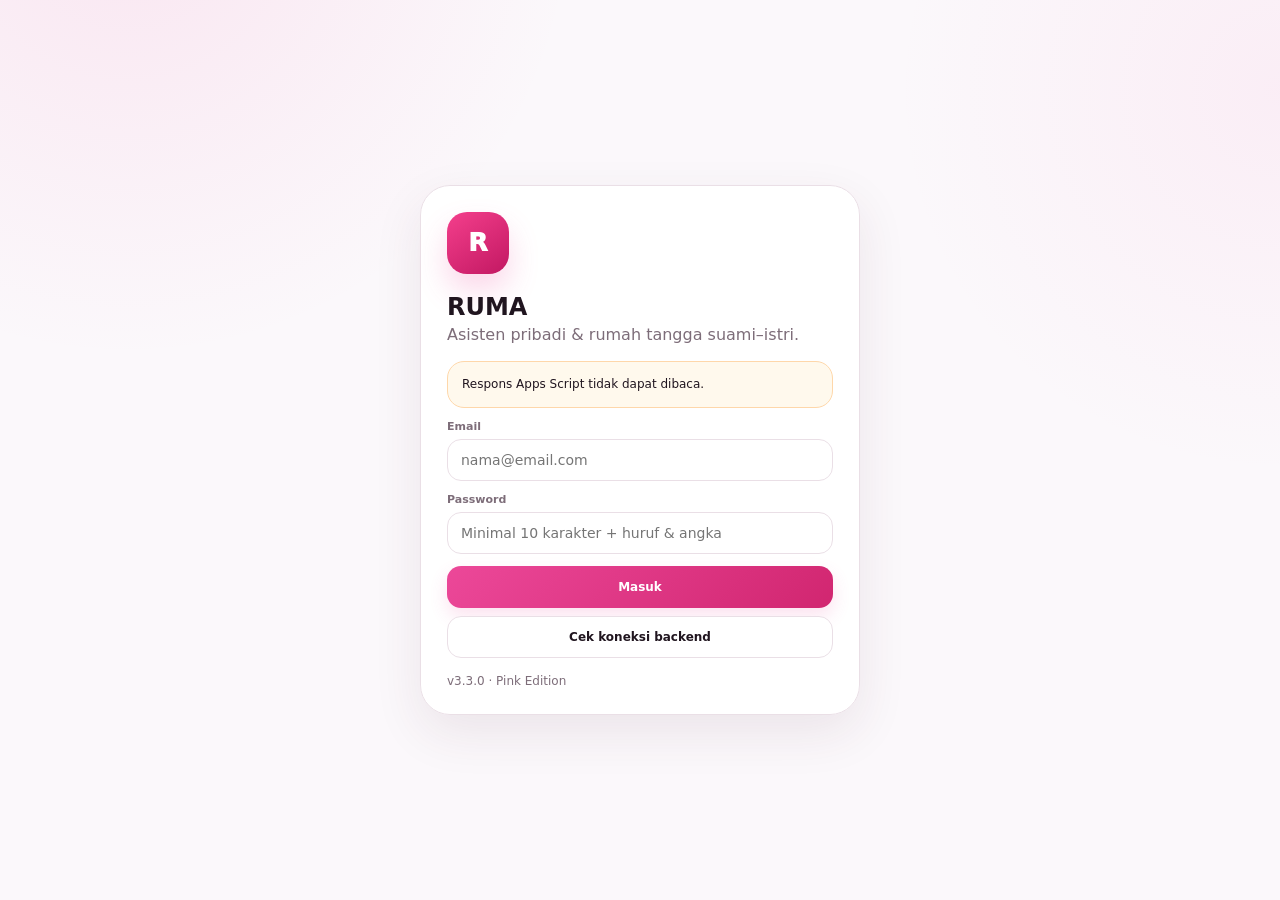
==== commit 43c30f39: "Update index.html" ====
--- a/index.html
+++ b/index.html
@@ -309,6 +309,19 @@
             <div class="field"><label>Jam kirim (0–23)</label><input id="setEmailHour" type="number" min="0" max="23" value="7"></div>
             <div class="row wrap"><button class="btn" onclick="saveNotificationSettings()">Simpan Notifikasi</button><button class="btn secondary" onclick="sendTestEmail()">Kirim Email Uji</button><button class="btn ghost" onclick="runNotificationNow()">Jalankan Sekarang</button></div>
           </div>
+          <div class="card span6" id="whatsappNotifyCard">
+            <div class="row between wrap"><div><h2 style="margin:0">WhatsApp Reminder</h2><div class="small muted">Fonnte berjalan melalui <b>backend Notify terpisah</b>, sehingga tidak memperlambat CRUD RUMA.</div></div><span id="waNotifyBadge" class="badge gray">Belum diperiksa</span></div>
+            <div class="switchline"><div><b>Aktifkan WhatsApp</b><div class="small muted">Kirim reminder penting ke nomor Anda</div></div><input id="setWaEnabled" type="checkbox"></div>
+            <div class="field"><label>Nomor WhatsApp</label><input id="setWaPhone" inputmode="tel" autocomplete="tel" placeholder="08xxxxxxxxxx atau 62xxxxxxxxxx"></div>
+            <div class="grid">
+              <div class="span6"><div class="switchline"><div><b>Task</b><div class="small muted">Task & reminder eksplisit</div></div><input id="setWaTask" type="checkbox"></div></div>
+              <div class="span6"><div class="switchline"><div><b>Agenda</b><div class="small muted">Agenda yang segera dimulai</div></div><input id="setWaEvent" type="checkbox"></div></div>
+              <div class="span6"><div class="switchline"><div><b>Tagihan</b><div class="small muted">Jatuh tempo & overdue</div></div><input id="setWaBill" type="checkbox"></div></div>
+              <div class="span6"><div class="switchline"><div><b>Notifikasi penting lain</b><div class="small muted">Budget, briefing, dan reminder AI</div></div><input id="setWaGeneral" type="checkbox"></div></div>
+            </div>
+            <div class="row wrap"><button class="btn" onclick="saveWhatsAppSettings()">Simpan WhatsApp</button><button class="btn secondary" onclick="testWhatsAppNotification()">Kirim Pesan Tes</button><button class="btn ghost" onclick="loadWhatsAppSettings(true)">Muat Status</button></div>
+            <div id="waNotifyInfo" class="small muted" style="margin-top:10px">Belum diperiksa.</div>
+          </div>
           <div class="card span12" id="calendarSettingsCard" data-owner-only="1">
             <div class="row between wrap"><div><h2 style="margin:0">Google Calendar</h2><div class="small muted">Sinkronisasi berjalan di background agar CRUD RUMA tetap cepat.</div></div><span id="calendarStatusBadge" class="badge gray">Belum aktif</span></div>
             <div class="grid" style="margin-top:12px">
@@ -346,6 +359,7 @@
               <div class="statusbox"><b>AI</b><div id="stAI" class="statusvalue">-</div></div>
               <div class="statusbox"><b>Foto Struk</b><div id="stReceipt" class="statusvalue">-</div></div>
               <div class="statusbox"><b>Notifikasi Email</b><div id="stEmail" class="statusvalue">-</div></div>
+              <div class="statusbox"><b>WhatsApp / Fonnte</b><div id="stWhatsApp" class="statusvalue">Belum diperiksa</div></div>
               <div class="statusbox"><b>Google Calendar</b><div id="stCalendar" class="statusvalue">-</div></div>
               <div class="statusbox"><b>Sinkronisasi</b><div id="stSync" class="statusvalue">-</div></div>
               <div class="statusbox"><b>Versi</b><div id="stVersion" class="statusvalue">-</div></div>
@@ -388,7 +402,8 @@
 <script>
 const C = window.RUMA_CONFIG || {};
 const API_URL = (C.API_URL || '').trim();
-const VERSION = '3.2.6';
+const NOTIFY_API_URL = (C.NOTIFY_API_URL || '').trim();
+const VERSION = '3.3.0';
 const RUMA_BUILD_VERSION = VERSION;
 const CACHE_TTL = Number(C.CACHE_TTL_MS || 300000);
 const BG_SYNC_MS = Number(C.BACKGROUND_SYNC_MS || 120000);
@@ -401,6 +416,9 @@
 const DEVICE_ID=localStorage.getItem(DEVICE_KEY)||id('DEV');
 localStorage.setItem(DEVICE_KEY,DEVICE_ID);
 const PERSONAL_THEME_PREFIX='ruma_personal_theme_';
+const WHATSAPP_NOTIFY_CACHE_PREFIX='ruma_whatsapp_notify_v1_';
+const NOTIFY_BRIDGE={frame:null,ready:false,booting:false,pending:new Map(),listener:false,failures:0};
+let WHATSAPP_NOTIFY={loaded:false,loading:false,enabled:false,phone:'',task:true,event:true,bill:true,general:true,minScore:65,service:{configured:false,trigger:false,pending:0,failed:0,lastSentAt:'',lastRunAt:'',lastError:''}};
 let CONN={online:navigator.onLine,backend:null,latency:null,lastSync:0,lastError:'',checking:false,pendingWrites:0,activeSessions:0,fastStatusAt:0};
 let syncTimer=null;
 const AI_CACHE=new Map();
@@ -716,7 +734,7 @@
   renderTodayBills();
   renderHistory();
   document.getElementById('aiStatus').textContent=S.settings.aiConfigured?(S.settings.aiProvider+' · '+S.settings.aiModel):'Belum dikonfigurasi';
-  document.getElementById('setAiProvider').value=S.settings.aiProvider||'GEMINI';document.getElementById('setAiModel').value=S.settings.aiModel||'gemini-3.6-flash';const rm=document.getElementById('setReceiptModel'),rv=S.settings.receiptModel||'gemini-3.5-flash-lite';if(rm){rm.value=[...rm.options].some(o=>o.value===rv)?rv:'gemini-3.5-flash-lite';}document.getElementById('setEmailEnabled').checked=S.settings.emailEnabled!==false;document.getElementById('setEmailBill').checked=S.settings.emailBill!==false;document.getElementById('setEmailTask').checked=S.settings.emailTask!==false;document.getElementById('setEmailEvent').checked=S.settings.emailEvent!==false;document.getElementById('setEmailHour').value=Number(S.settings.emailHour??7);fillCalendarSettings();fillPersonalSettings();applySettingsRoleVisibility();applyTheme(personalTheme());renderStartGuide();
+  document.getElementById('setAiProvider').value=S.settings.aiProvider||'GEMINI';document.getElementById('setAiModel').value=S.settings.aiModel||'gemini-3.6-flash';const rm=document.getElementById('setReceiptModel'),rv=S.settings.receiptModel||'gemini-3.5-flash-lite';if(rm){rm.value=[...rm.options].some(o=>o.value===rv)?rv:'gemini-3.5-flash-lite';}document.getElementById('setEmailEnabled').checked=S.settings.emailEnabled!==false;document.getElementById('setEmailBill').checked=S.settings.emailBill!==false;document.getElementById('setEmailTask').checked=S.settings.emailTask!==false;document.getElementById('setEmailEvent').checked=S.settings.emailEvent!==false;document.getElementById('setEmailHour').value=Number(S.settings.emailHour??7);fillCalendarSettings();fillPersonalSettings();fillWhatsAppSettings();applySettingsRoleVisibility();applyTheme(personalTheme());renderStartGuide();
   document.getElementById('dbInfo').textContent=(S.settings.databaseName||'RUMA Database')+' · '+(S.settings.spreadsheetId||'');updateConnectionUI();renderNotificationBadge();renderProactiveInsights();renderPushStatus();
   renderMoneyOverview();renderAccounts();renderTransactions();renderBudgets();renderBills();renderGoals();renderTasks();renderEvents();renderActivities();renderCalendar();renderTargets();renderShopping();renderNotes();renderUsers();if(!CHAT_BUSY)renderChatHistory();
 }
@@ -1059,8 +1077,8 @@
 function exitChat(){goPage('today',document.querySelector('.navbtn[data-page="today"]'))}
 function moneyTab(p,b){['overview','transactions','accounts','budgets','bills','goals'].forEach(x=>document.getElementById('money-'+x).classList.toggle('hidden',x!==p));b.parentElement.querySelectorAll('.tab').forEach(x=>x.classList.remove('active'));b.classList.add('active')}
 function planTab(p,b){['activities','calendar','targets'].forEach(x=>document.getElementById('plan-'+x)?.classList.toggle('hidden',x!==p));b?.parentElement?.querySelectorAll('.tab').forEach(x=>x.classList.remove('active'));if(b)b.classList.add('active');if(p==='calendar')renderCalendar();else if(p==='targets')renderTargets();else renderActivities()}
-function moreTab(p,b){['shopping','notes','history','settings'].forEach(x=>document.getElementById('more-'+x).classList.toggle('hidden',x!==p));b.parentElement.querySelectorAll('.tab').forEach(x=>x.classList.remove('active'));b.classList.add('active')}
-function openSettings(){goPage('more',document.querySelector('.navbtn[data-page="more"]'));const btn=[...document.querySelectorAll('#page-more .tab')].find(x=>x.textContent.includes('Pengaturan'));moreTab('settings',btn);applySettingsRoleVisibility();fillPersonalSettings();if(S.user&&S.user.role==='OWNER')setTimeout(()=>{checkSystemStatus(false,true);loadLanguageLearningUI(false)},80)}
+function moreTab(p,b){['shopping','notes','history','settings'].forEach(x=>document.getElementById('more-'+x).classList.toggle('hidden',x!==p));b.parentElement.querySelectorAll('.tab').forEach(x=>x.classList.remove('active'));b.classList.add('active');if(p==='settings'){fillWhatsAppSettings();setTimeout(()=>loadWhatsAppSettings(false).catch(()=>{}),60)}}
+function openSettings(){goPage('more',document.querySelector('.navbtn[data-page="more"]'));const btn=[...document.querySelectorAll('#page-more .tab')].find(x=>x.textContent.includes('Pengaturan'));moreTab('settings',btn);applySettingsRoleVisibility();fillPersonalSettings();fillWhatsAppSettings();setTimeout(()=>loadWhatsAppSettings(false).catch(()=>{}),60);if(S.user&&S.user.role==='OWNER')setTimeout(()=>{checkSystemStatus(false,true);loadLanguageLearningUI(false)},80)}
 function closeModal(){document.getElementById('modal').classList.add('hidden')}
 function modal(title,html){document.getElementById('modalTitle').textContent=title;document.getElementById('modalBody').innerHTML=html;document.getElementById('modal').classList.remove('hidden')}
 function accountOptions(sel=''){const active=S.accounts.filter(a=>a.active!==false&&(a.canEdit||a.scope==='JOINT'||a.ownerId===S.user.id));let out=active.map(a=>`<option value="${a.id}" ${a.id===sel?'selected':''}>${esc(a.name)} · ${esc(a.scope)}</option>`).join('');const old=sel&&S.accounts.find(a=>a.id===sel&&a.active===false);if(old)out=`<option value="${old.id}" selected>${esc(old.name)} · ARSIP</option>`+out;return out}
@@ -1837,6 +1855,37 @@
 function saveSystemSettings(){if(!S.user||S.user.role!=='OWNER')return toast('Hanya Owner yang dapat mengubah AI dan Foto Struk.',true);const p={aiProvider:formVal('setAiProvider'),aiModel:formVal('setAiModel'),aiKey:formVal('setAiKey'),receiptModel:formVal('setReceiptModel'),geminiVisionKey:formVal('setGeminiVisionKey')};S.settings={...S.settings,aiProvider:p.aiProvider,aiModel:p.aiModel,receiptModel:p.receiptModel};document.getElementById('setAiKey').value='';document.getElementById('setGeminiVisionKey').value='';persistSnapshot();renderAll();api('settings.save',p).then(r=>{if(r&&r.receiptConfigured)S.settings.receiptConfigured=true;updateConnectionUI();toast('Pengaturan disimpan');scheduleSync(300)}).catch(e=>toast(e.message,true))}
 function saveNotificationSettings(){const p={enabled:checked('setEmailEnabled'),bill:checked('setEmailBill'),task:checked('setEmailTask'),event:checked('setEmailEvent'),hour:Number(formVal('setEmailHour')||7)};S.settings={...S.settings,emailEnabled:p.enabled,emailBill:p.bill,emailTask:p.task,emailEvent:p.event,emailHour:p.hour};persistSnapshot();updateConnectionUI();api('notifications.save',p).then(()=>{toast('Notifikasi email disimpan ✓');setTimeout(()=>checkSystemStatus(false),250)}).catch(e=>toast(e.message,true))}
 
+function whatsappNotifyCacheKey(){return WHATSAPP_NOTIFY_CACHE_PREFIX+(S.user?.id||'guest')}
+function readWhatsAppNotifyCache(){if(!S.user)return null;try{const x=JSON.parse(localStorage.getItem(whatsappNotifyCacheKey())||'null');return x&&typeof x==='object'?x:null}catch(e){return null}}
+function writeWhatsAppNotifyCache(){if(!S.user)return;try{localStorage.setItem(whatsappNotifyCacheKey(),JSON.stringify({...WHATSAPP_NOTIFY,cachedAt:Date.now()}))}catch(e){}}
+function hydrateWhatsAppNotifyCache(){if(WHATSAPP_NOTIFY.loaded||!S.user)return;const c=readWhatsAppNotifyCache();if(c)WHATSAPP_NOTIFY={...WHATSAPP_NOTIFY,...c,loading:false};}
+function fillWhatsAppSettings(){
+  if(!S.user)return;hydrateWhatsAppNotifyCache();const by=id=>document.getElementById(id),enabled=by('setWaEnabled'),phone=by('setWaPhone');if(!enabled||!phone)return;
+  enabled.checked=!!WHATSAPP_NOTIFY.enabled;phone.value=WHATSAPP_NOTIFY.phone||'';by('setWaTask').checked=WHATSAPP_NOTIFY.task!==false;by('setWaEvent').checked=WHATSAPP_NOTIFY.event!==false;by('setWaBill').checked=WHATSAPP_NOTIFY.bill!==false;by('setWaGeneral').checked=WHATSAPP_NOTIFY.general!==false;
+  const badge=by('waNotifyBadge'),info=by('waNotifyInfo'),sys=by('stWhatsApp'),svc=WHATSAPP_NOTIFY.service||{},configured=!!NOTIFY_API_URL&&svc.configured!==false,active=WHATSAPP_NOTIFY.enabled&&configured&&svc.fonnteConfigured!==false;
+  if(badge){badge.className='badge '+(active?'ok':configured?'warn':'gray');badge.textContent=active?'Aktif':configured?'Siap · nonaktif':'Belum terhubung'}
+  const bits=[];if(!NOTIFY_API_URL)bits.push('Tambahkan NOTIFY_API_URL di config.js');else{bits.push(svc.trigger===false?'trigger belum aktif':'backend terpisah');if(Number(svc.pending||0))bits.push(Number(svc.pending)+' antre');if(Number(svc.failed||0))bits.push(Number(svc.failed)+' gagal');if(svc.lastSentAt)bits.push('terakhir '+new Date(svc.lastSentAt).toLocaleString('id-ID'));if(svc.lastError)bits.push('⚠ '+svc.lastError)}if(info)info.textContent=bits.join(' · ')||'Backend Notify siap.';if(sys)sys.textContent=bits.join(' · ')||'Belum diperiksa';
+}
+function resetNotifyBridge(){NOTIFY_BRIDGE.ready=false;NOTIFY_BRIDGE.booting=false;NOTIFY_BRIDGE.failures++;try{NOTIFY_BRIDGE.frame?.remove()}catch(e){}NOTIFY_BRIDGE.frame=null;for(const [rid,req] of NOTIFY_BRIDGE.pending){clearTimeout(req.timer);req.reject(new Error('Notify bridge di-reset.'))}NOTIFY_BRIDGE.pending.clear()}
+function initNotifyBridge(){
+  if(!NOTIFY_API_URL||NOTIFY_API_URL.includes('PASTE_')||NOTIFY_BRIDGE.frame)return;
+  if(!NOTIFY_BRIDGE.listener){NOTIFY_BRIDGE.listener=true;window.addEventListener('message',ev=>{const d=ev.data||{};if(!d||d.rumaNotifyBridge!==1)return;if(NOTIFY_BRIDGE.frame&&ev.source!==NOTIFY_BRIDGE.frame.contentWindow)return;if(d.type==='ready'){NOTIFY_BRIDGE.ready=true;NOTIFY_BRIDGE.booting=false;fillWhatsAppSettings();return}if(!d.id)return;const req=NOTIFY_BRIDGE.pending.get(d.id);if(!req)return;NOTIFY_BRIDGE.pending.delete(d.id);clearTimeout(req.timer);if(d.error){req.reject(new Error(String(d.error)));return}const res=d.result;if(res&&res.ok)req.resolve(res.data);else req.reject(new Error((res&&res.error)||'Respons Notify Service tidak valid.'))})}
+  NOTIFY_BRIDGE.booting=true;const f=document.createElement('iframe');f.style.display='none';f.setAttribute('aria-hidden','true');f.src=NOTIFY_API_URL+(NOTIFY_API_URL.includes('?')?'&':'?')+'bridge=1&_='+Date.now();f.onerror=()=>{if(NOTIFY_BRIDGE.frame===f)resetNotifyBridge()};document.body.appendChild(f);NOTIFY_BRIDGE.frame=f;
+}
+async function ensureNotifyBridge(timeout=4500){initNotifyBridge();if(NOTIFY_BRIDGE.ready&&NOTIFY_BRIDGE.frame)return true;const started=Date.now();while(Date.now()-started<timeout){if(NOTIFY_BRIDGE.ready&&NOTIFY_BRIDGE.frame)return true;await sleepMs(70)}resetNotifyBridge();const e=new Error('Backend WhatsApp belum dapat dihubungi. Periksa NOTIFY_API_URL.');e.code='NOTIFY_UNAVAILABLE';throw e}
+async function notifyApi(action,payload={},opts={}){if(!NOTIFY_API_URL)throw new Error('NOTIFY_API_URL belum diisi di config.js.');if(!S.session)throw new Error('Silakan login kembali.');if(!navigator.onLine)throw new Error('Perangkat offline. Pengaturan WhatsApp tidak dapat disinkronkan.');await ensureNotifyBridge();const timeout=Number(opts.timeout||22000);return new Promise((resolve,reject)=>{const rid=id('NTBRG'),timer=setTimeout(()=>{NOTIFY_BRIDGE.pending.delete(rid);const e=new Error('Notify Service timeout. CRUD RUMA tetap aman; coba lagi nanti.');e.code='TIMEOUT';reject(e);setTimeout(()=>resetNotifyBridge(),0)},timeout);NOTIFY_BRIDGE.pending.set(rid,{resolve,reject,timer});try{NOTIFY_BRIDGE.frame.contentWindow.postMessage({rumaNotifyBridge:1,id:rid,action,payload,session:S.session,deviceId:DEVICE_ID},'*')}catch(err){clearTimeout(timer);NOTIFY_BRIDGE.pending.delete(rid);resetNotifyBridge();reject(err)}})}
+async function loadWhatsAppSettings(force=false){
+  if(!S.user)return;if(WHATSAPP_NOTIFY.loading)return;if(!NOTIFY_API_URL){fillWhatsAppSettings();return}
+  const cached=readWhatsAppNotifyCache();if(!force&&WHATSAPP_NOTIFY.loaded&&cached&&Date.now()-Number(cached.cachedAt||0)<120000){fillWhatsAppSettings();return}
+  WHATSAPP_NOTIFY.loading=true;try{const r=await notifyApi('settings.get',{}, {timeout:18000});WHATSAPP_NOTIFY={...WHATSAPP_NOTIFY,...r,loaded:true,loading:false,service:r.service||{}};writeWhatsAppNotifyCache();fillWhatsAppSettings()}catch(e){WHATSAPP_NOTIFY.loading=false;fillWhatsAppSettings();if(force)toast('WhatsApp Notify: '+e.message,true)}
+}
+async function saveWhatsAppSettings(){
+  if(!S.user)return;const p={enabled:checked('setWaEnabled'),phone:formVal('setWaPhone'),task:checked('setWaTask'),event:checked('setWaEvent'),bill:checked('setWaBill'),general:checked('setWaGeneral'),minScore:65},prev={...WHATSAPP_NOTIFY};WHATSAPP_NOTIFY={...WHATSAPP_NOTIFY,...p,loaded:true};writeWhatsAppNotifyCache();fillWhatsAppSettings();
+  try{const r=await notifyApi('settings.save',p,{timeout:22000});WHATSAPP_NOTIFY={...WHATSAPP_NOTIFY,...r,loaded:true};writeWhatsAppNotifyCache();fillWhatsAppSettings();toast('WhatsApp reminder disimpan ✓');setTimeout(()=>loadWhatsAppSettings(true).catch(()=>{}),350)}catch(e){WHATSAPP_NOTIFY=prev;writeWhatsAppNotifyCache();fillWhatsAppSettings();toast('WhatsApp belum tersimpan: '+e.message,true)}
+}
+async function testWhatsAppNotification(){const phone=formVal('setWaPhone')||WHATSAPP_NOTIFY.phone;if(!phone)return toast('Isi nomor WhatsApp terlebih dahulu.',true);try{toast('Mengirim pesan tes WhatsApp…');const r=await notifyApi('test.send',{phone},{timeout:30000});toast('Pesan tes dikirim ke '+(r.to||'WhatsApp')+' ✓');setTimeout(()=>loadWhatsAppSettings(true).catch(()=>{}),350)}catch(e){toast('Tes WhatsApp gagal: '+e.message,true)}}
+
+
 function fillCalendarSettings(){
   const by=id=>document.getElementById(id);if(!by('setCalendarEnabled'))return;
   by('setCalendarEnabled').checked=!!S.settings.calendarEnabled;by('setCalendarName').value=S.settings.calendarName||'RUMA Household';by('setCalendarEvents').checked=S.settings.calendarSyncEvents!==false;by('setCalendarTasks').checked=!!S.settings.calendarSyncTasks;by('setCalendarBills').checked=S.settings.calendarSyncBills!==false;by('setCalendarPopupH1').checked=S.settings.calendarPopupH1!==false;by('setCalendarPopup60').checked=S.settings.calendarPopup60!==false;by('setCalendarPopup15').checked=!!S.settings.calendarPopup15;by('setCalendarEmailH1').checked=!!S.settings.calendarEmailH1;
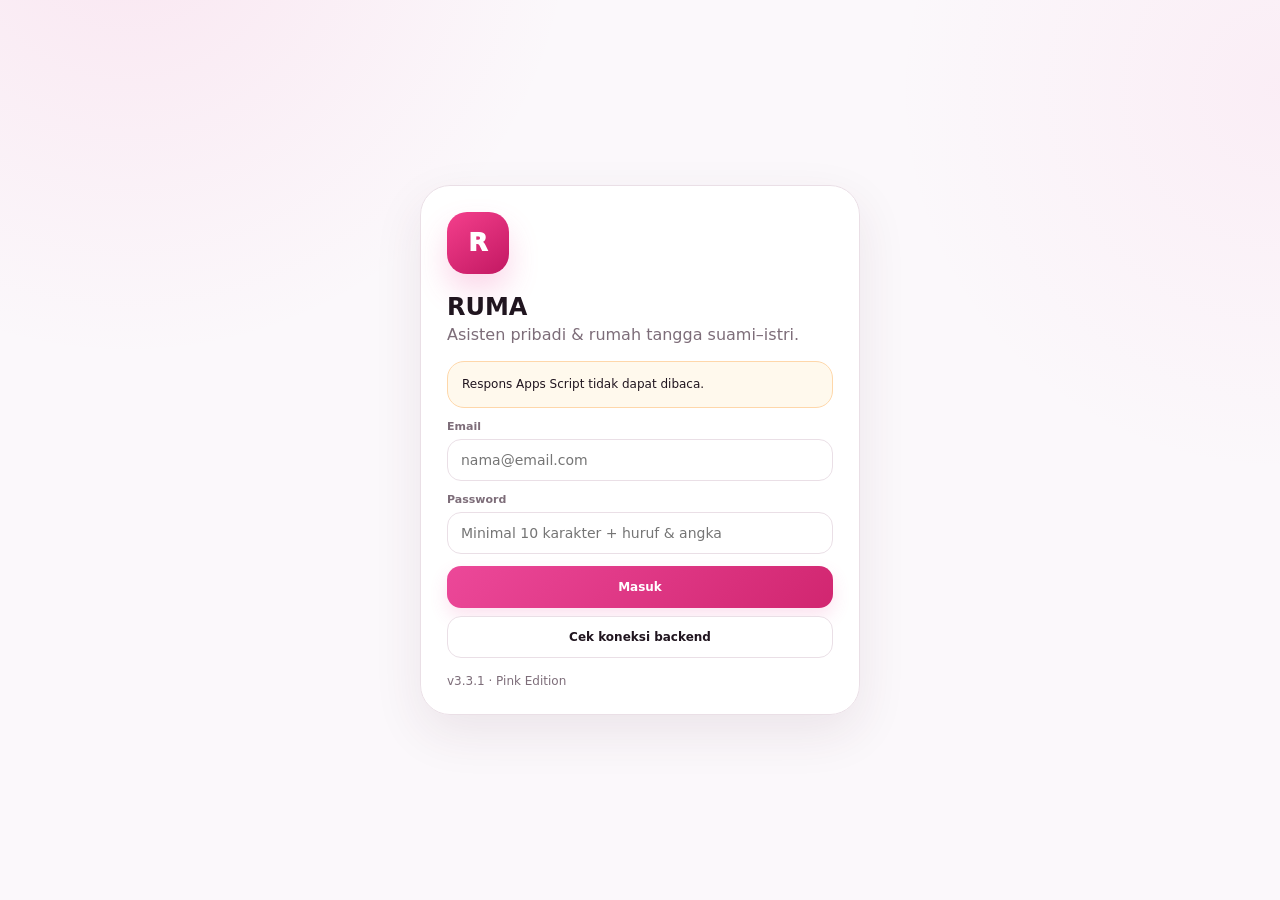
==== commit b4cc632d: "Update index.html" ====
--- a/index.html
+++ b/index.html
@@ -403,7 +403,7 @@
 const C = window.RUMA_CONFIG || {};
 const API_URL = (C.API_URL || '').trim();
 const NOTIFY_API_URL = (C.NOTIFY_API_URL || '').trim();
-const VERSION = '3.3.0';
+const VERSION = '3.3.1';
 const RUMA_BUILD_VERSION = VERSION;
 const CACHE_TTL = Number(C.CACHE_TTL_MS || 300000);
 const BG_SYNC_MS = Number(C.BACKGROUND_SYNC_MS || 120000);
@@ -417,7 +417,7 @@
 localStorage.setItem(DEVICE_KEY,DEVICE_ID);
 const PERSONAL_THEME_PREFIX='ruma_personal_theme_';
 const WHATSAPP_NOTIFY_CACHE_PREFIX='ruma_whatsapp_notify_v1_';
-const NOTIFY_BRIDGE={frame:null,ready:false,booting:false,pending:new Map(),listener:false,failures:0};
+const NOTIFY_BRIDGE={pending:new Map(),listener:false,failures:0};
 let WHATSAPP_NOTIFY={loaded:false,loading:false,enabled:false,phone:'',task:true,event:true,bill:true,general:true,minScore:65,service:{configured:false,trigger:false,pending:0,failed:0,lastSentAt:'',lastRunAt:'',lastError:''}};
 let CONN={online:navigator.onLine,backend:null,latency:null,lastSync:0,lastError:'',checking:false,pendingWrites:0,activeSessions:0,fastStatusAt:0};
 let syncTimer=null;
@@ -1866,14 +1866,14 @@
   if(badge){badge.className='badge '+(active?'ok':configured?'warn':'gray');badge.textContent=active?'Aktif':configured?'Siap · nonaktif':'Belum terhubung'}
   const bits=[];if(!NOTIFY_API_URL)bits.push('Tambahkan NOTIFY_API_URL di config.js');else{bits.push(svc.trigger===false?'trigger belum aktif':'backend terpisah');if(Number(svc.pending||0))bits.push(Number(svc.pending)+' antre');if(Number(svc.failed||0))bits.push(Number(svc.failed)+' gagal');if(svc.lastSentAt)bits.push('terakhir '+new Date(svc.lastSentAt).toLocaleString('id-ID'));if(svc.lastError)bits.push('⚠ '+svc.lastError)}if(info)info.textContent=bits.join(' · ')||'Backend Notify siap.';if(sys)sys.textContent=bits.join(' · ')||'Belum diperiksa';
 }
-function resetNotifyBridge(){NOTIFY_BRIDGE.ready=false;NOTIFY_BRIDGE.booting=false;NOTIFY_BRIDGE.failures++;try{NOTIFY_BRIDGE.frame?.remove()}catch(e){}NOTIFY_BRIDGE.frame=null;for(const [rid,req] of NOTIFY_BRIDGE.pending){clearTimeout(req.timer);req.reject(new Error('Notify bridge di-reset.'))}NOTIFY_BRIDGE.pending.clear()}
+function cleanupNotifyRpc_(req){if(!req)return;clearTimeout(req.timer);try{req.form?.remove()}catch(e){}try{req.frame?.remove()}catch(e){}}
+function resetNotifyBridge(){NOTIFY_BRIDGE.failures++;for(const [rid,req] of NOTIFY_BRIDGE.pending){cleanupNotifyRpc_(req);req.reject(new Error('Notify bridge di-reset.'))}NOTIFY_BRIDGE.pending.clear()}
 function initNotifyBridge(){
-  if(!NOTIFY_API_URL||NOTIFY_API_URL.includes('PASTE_')||NOTIFY_BRIDGE.frame)return;
-  if(!NOTIFY_BRIDGE.listener){NOTIFY_BRIDGE.listener=true;window.addEventListener('message',ev=>{const d=ev.data||{};if(!d||d.rumaNotifyBridge!==1)return;if(NOTIFY_BRIDGE.frame&&ev.source!==NOTIFY_BRIDGE.frame.contentWindow)return;if(d.type==='ready'){NOTIFY_BRIDGE.ready=true;NOTIFY_BRIDGE.booting=false;fillWhatsAppSettings();return}if(!d.id)return;const req=NOTIFY_BRIDGE.pending.get(d.id);if(!req)return;NOTIFY_BRIDGE.pending.delete(d.id);clearTimeout(req.timer);if(d.error){req.reject(new Error(String(d.error)));return}const res=d.result;if(res&&res.ok)req.resolve(res.data);else req.reject(new Error((res&&res.error)||'Respons Notify Service tidak valid.'))})}
-  NOTIFY_BRIDGE.booting=true;const f=document.createElement('iframe');f.style.display='none';f.setAttribute('aria-hidden','true');f.src=NOTIFY_API_URL+(NOTIFY_API_URL.includes('?')?'&':'?')+'bridge=1&_='+Date.now();f.onerror=()=>{if(NOTIFY_BRIDGE.frame===f)resetNotifyBridge()};document.body.appendChild(f);NOTIFY_BRIDGE.frame=f;
-}
-async function ensureNotifyBridge(timeout=4500){initNotifyBridge();if(NOTIFY_BRIDGE.ready&&NOTIFY_BRIDGE.frame)return true;const started=Date.now();while(Date.now()-started<timeout){if(NOTIFY_BRIDGE.ready&&NOTIFY_BRIDGE.frame)return true;await sleepMs(70)}resetNotifyBridge();const e=new Error('Backend WhatsApp belum dapat dihubungi. Periksa NOTIFY_API_URL.');e.code='NOTIFY_UNAVAILABLE';throw e}
-async function notifyApi(action,payload={},opts={}){if(!NOTIFY_API_URL)throw new Error('NOTIFY_API_URL belum diisi di config.js.');if(!S.session)throw new Error('Silakan login kembali.');if(!navigator.onLine)throw new Error('Perangkat offline. Pengaturan WhatsApp tidak dapat disinkronkan.');await ensureNotifyBridge();const timeout=Number(opts.timeout||22000);return new Promise((resolve,reject)=>{const rid=id('NTBRG'),timer=setTimeout(()=>{NOTIFY_BRIDGE.pending.delete(rid);const e=new Error('Notify Service timeout. CRUD RUMA tetap aman; coba lagi nanti.');e.code='TIMEOUT';reject(e);setTimeout(()=>resetNotifyBridge(),0)},timeout);NOTIFY_BRIDGE.pending.set(rid,{resolve,reject,timer});try{NOTIFY_BRIDGE.frame.contentWindow.postMessage({rumaNotifyBridge:1,id:rid,action,payload,session:S.session,deviceId:DEVICE_ID},'*')}catch(err){clearTimeout(timer);NOTIFY_BRIDGE.pending.delete(rid);resetNotifyBridge();reject(err)}})}
+  if(NOTIFY_BRIDGE.listener)return;NOTIFY_BRIDGE.listener=true;
+  window.addEventListener('message',ev=>{const d=ev.data||{};if(!d||d.rumaNotifyBridge!==1||!d.id||!d.nonce)return;const req=NOTIFY_BRIDGE.pending.get(d.id);if(!req||req.nonce!==d.nonce)return;NOTIFY_BRIDGE.pending.delete(d.id);cleanupNotifyRpc_(req);if(d.error){req.reject(new Error(String(d.error)));return}const res=d.result;if(res&&res.ok)req.resolve(res.data);else req.reject(new Error((res&&res.error)||'Respons Notify Service tidak valid.'))});
+}
+async function ensureNotifyBridge(){if(!NOTIFY_API_URL||NOTIFY_API_URL.includes('PASTE_')){const e=new Error('Backend WhatsApp belum dapat dihubungi. Periksa NOTIFY_API_URL.');e.code='NOTIFY_UNAVAILABLE';throw e}initNotifyBridge();return true}
+async function notifyApi(action,payload={},opts={}){if(!NOTIFY_API_URL)throw new Error('NOTIFY_API_URL belum diisi di config.js.');if(!S.session)throw new Error('Silakan login kembali.');if(!navigator.onLine)throw new Error('Perangkat offline. Pengaturan WhatsApp tidak dapat disinkronkan.');await ensureNotifyBridge();const timeout=Number(opts.timeout||22000);return new Promise((resolve,reject)=>{const rid=id('NTRPC'),nonce=id('NTNONCE')+'_'+Date.now(),frame=document.createElement('iframe'),form=document.createElement('form'),frameName='ruma_notify_'+rid.replace(/[^A-Za-z0-9_]/g,'');frame.name=frameName;frame.style.display='none';frame.setAttribute('aria-hidden','true');form.method='POST';form.action=NOTIFY_API_URL;form.target=frameName;form.style.display='none';const fields={bridge:'1',rid,nonce,action,payload:JSON.stringify(payload||{}),session:S.session,deviceId:DEVICE_ID};Object.keys(fields).forEach(k=>{const i=document.createElement('input');i.type='hidden';i.name=k;i.value=String(fields[k]??'');form.appendChild(i)});const timer=setTimeout(()=>{const req=NOTIFY_BRIDGE.pending.get(rid);if(req){NOTIFY_BRIDGE.pending.delete(rid);cleanupNotifyRpc_(req)}const e=new Error('Notify Service timeout. CRUD RUMA tetap aman; coba lagi nanti.');e.code='TIMEOUT';reject(e)},timeout);NOTIFY_BRIDGE.pending.set(rid,{resolve,reject,timer,frame,form,nonce});frame.onerror=()=>{const req=NOTIFY_BRIDGE.pending.get(rid);if(!req)return;NOTIFY_BRIDGE.pending.delete(rid);cleanupNotifyRpc_(req);const e=new Error('Backend WhatsApp gagal dimuat.');e.code='NOTIFY_UNAVAILABLE';reject(e)};document.body.appendChild(frame);document.body.appendChild(form);try{form.submit();setTimeout(()=>{try{form.remove()}catch(e){}},0)}catch(err){NOTIFY_BRIDGE.pending.delete(rid);cleanupNotifyRpc_({timer,frame,form});reject(err)}})}
 async function loadWhatsAppSettings(force=false){
   if(!S.user)return;if(WHATSAPP_NOTIFY.loading)return;if(!NOTIFY_API_URL){fillWhatsAppSettings();return}
   const cached=readWhatsAppNotifyCache();if(!force&&WHATSAPP_NOTIFY.loaded&&cached&&Date.now()-Number(cached.cachedAt||0)<120000){fillWhatsAppSettings();return}
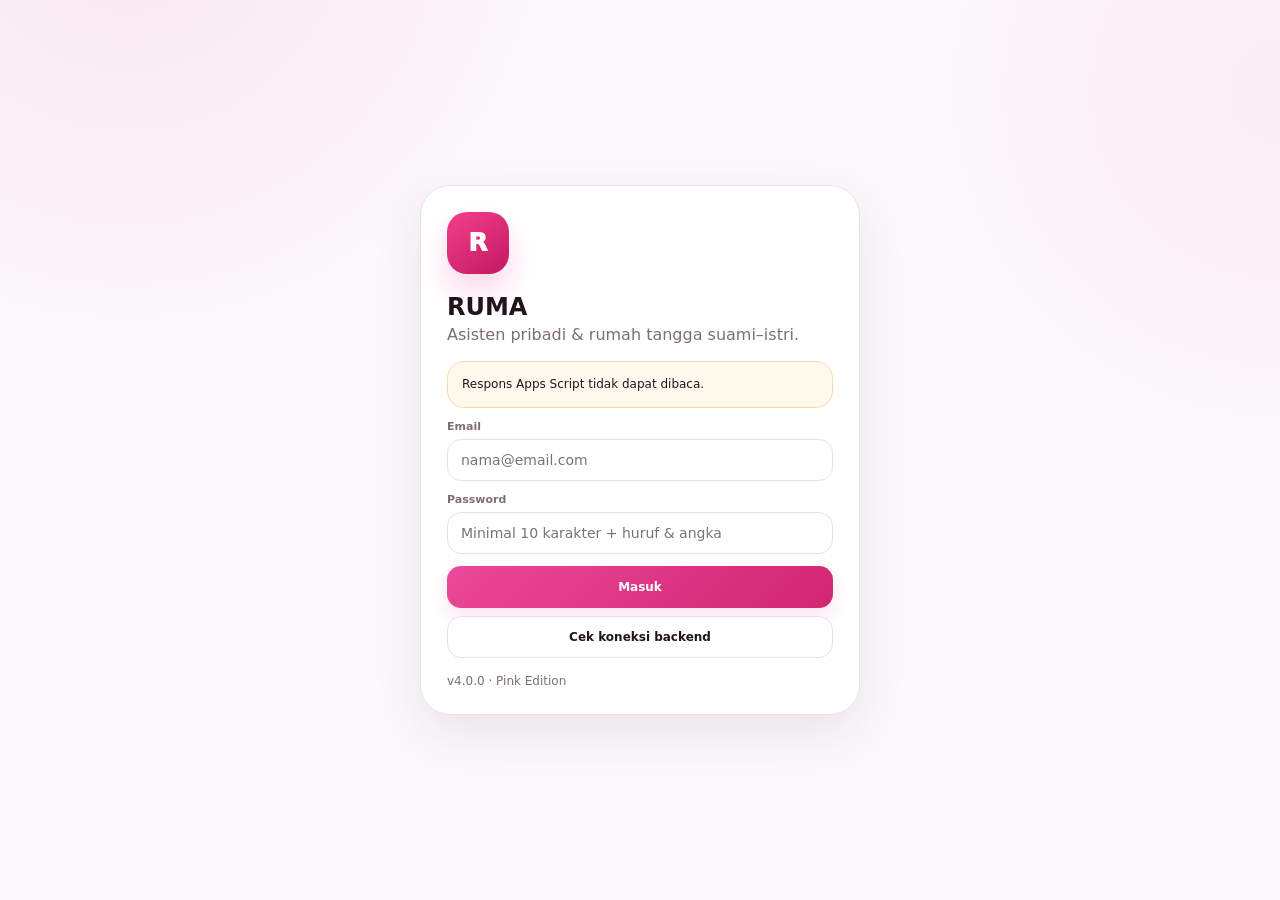
==== commit 950fa356: "Update index.html" ====
--- a/index.html
+++ b/index.html
@@ -225,15 +225,16 @@
     </section>
 
     <section id="page-ai" class="page" data-chat-page="1">
-      <div class="sectionhead"><div class="row"><button class="iconbtn chatback" onclick="exitChat()" title="Kembali">←</button><div><h2>RUMA AI</h2><div class="sectionhint">Full screen · chat tersimpan · kamera & galeri struk aktif.</div></div></div><div class="row"><button class="iconbtn" onclick="triggerReceiptPhoto()" title="Struk dari kamera atau galeri">📷</button><button class="iconbtn" onclick="openChatSearch()" title="Cari chat"><svg viewBox="0 0 24 24"><circle cx="11" cy="11" r="7"/><path d="m20 20-3.5-3.5"/></svg></button><span class="badge" id="aiStatus">Belum dikonfigurasi</span></div></div>
+      <div class="sectionhead"><div class="row"><button class="iconbtn chatback" onclick="exitChat()" title="Kembali">←</button><div><h2>RUMA AI</h2><div class="sectionhint">Personal OS · chat, web, dokumen, memory, agent, voice & aksi RUMA.</div></div></div><div class="row wrap"><button id="aiWebBtn" class="iconbtn" onclick="toggleAiWebV4()" title="Web Intelligence">🌐</button><button class="iconbtn" onclick="openDocumentKnowledgeV4()" title="Document Knowledge">📚</button><button class="iconbtn" onclick="openAgentV4()" title="Multi-step Agent">⚡</button><button id="aiVoiceMicBtn" class="iconbtn" onclick="startVoiceInputV4()" title="Voice input">🎙️</button><button id="aiVoiceReplyBtn" class="iconbtn" onclick="toggleVoiceReplyV4()" title="Voice reply">🔊</button><button class="iconbtn" onclick="triggerReceiptPhoto()" title="Struk dari kamera atau galeri">📷</button><button class="iconbtn" onclick="openChatSearch()" title="Cari chat"><svg viewBox="0 0 24 24"><circle cx="11" cy="11" r="7"/><path d="m20 20-3.5-3.5"/></svg></button><span class="badge" id="aiStatus">Belum dikonfigurasi</span></div></div>
       <div class="pillbar" style="margin-bottom:8px">
         <button class="pill" onclick="askPreset('Bulan ini saya paling boros di kategori apa? Berikan saran konkret.')">Keuangan bulan ini</button>
         <button class="pill" onclick="askPreset('Apa saja yang harus saya perhatikan dalam 7 hari ke depan?')">7 hari ke depan</button>
         <button class="pill" onclick="askPreset('Apa aktivitas dan tagihan penting hari ini?')">Prioritas hari ini</button>
-        <button class="pill" onclick="askPreset('Apakah pembagian aktivitas rumah tangga suami istri saat ini seimbang? Jelaskan netral berdasarkan data yang cukup.')">Pembagian task</button>
+        <button class="pill" onclick="askPreset('Target saya yang aktif bagaimana progresnya?')">Target aktif</button>
+        <button class="pill" onclick="askPreset('Jelaskan topik yang saya tanyakan dengan sederhana dan praktis.')">Tanya apa saja</button>
       </div>
       <div class="ai-shell">
-        <div id="chat" class="chat"><div class="bubble ai">Hai. Tulis command, tanya kondisi rumah tangga, atau kirim foto struk. Riwayat chat tetap tersimpan.</div></div>
+        <div id="chat" class="chat"><div class="bubble ai">Hai. Saya bisa **menjawab pertanyaan umum**, membaca **data RUMA milik Anda**, dan menjalankan **aksi RUMA**. Untuk tindakan sensitif seperti hapus, bayar, atau transfer, saya akan meminta konfirmasi dulu.</div></div>
         <input id="receiptCameraFile" type="file" accept="image/*" capture="environment" class="hidden" onchange="handleReceiptPhoto(event)"><input id="receiptGalleryFile" type="file" accept="image/*" class="hidden" onchange="handleReceiptPhoto(event)"><div class="chatinput"><button id="receiptBtn" class="iconbtn chatphoto" onclick="triggerReceiptPhoto()" title="Kamera / Galeri struk">📷</button><textarea id="chatInput" rows="1" enterkeyhint="send" placeholder="Tulis pesan atau command…" onkeydown="handleChatKeydown(event)" oninput="autoGrowChat(this)"></textarea><button class="btn" onclick="sendChat()" title="Enter / Kirim">↵</button></div><div class="chat-enter-hint">Enter untuk kirim · Shift+Enter untuk baris baru</div>
       </div>
     </section>
@@ -309,10 +310,15 @@
             <div class="field"><label>Jam kirim (0–23)</label><input id="setEmailHour" type="number" min="0" max="23" value="7"></div>
             <div class="row wrap"><button class="btn" onclick="saveNotificationSettings()">Simpan Notifikasi</button><button class="btn secondary" onclick="sendTestEmail()">Kirim Email Uji</button><button class="btn ghost" onclick="runNotificationNow()">Jalankan Sekarang</button></div>
           </div>
+          <div class="card span12" id="personalOsV4Card">
+            <div class="row between wrap"><div><h2 style="margin:0">RUMA Personal OS v4</h2><div class="small muted">Web Intelligence, Document Knowledge, Memory, Automation, Proactive Insight, Target→Action, dan Multi-step Agent.</div></div><span id="osV4Badge" class="badge gray">Belum diperiksa</span></div>
+            <div id="osV4Summary" class="alert" style="margin-top:10px">Tekan Periksa OS untuk membaca kesiapan modul.</div>
+            <div class="row wrap" style="margin-top:10px"><button class="btn secondary sm" onclick="loadPersonalOsStatusV4(true)">Periksa OS</button><button class="btn ghost sm" onclick="openDocumentKnowledgeV4()">Document Knowledge</button><button class="btn ghost sm" onclick="openMemoryV4()">Memory</button><button class="btn ghost sm" onclick="openAutomationV4()">Automation</button><button class="btn ghost sm" onclick="runProactiveV4UI()">Scan Insight</button><button class="btn ghost sm" onclick="openAgentV4()">Agent</button></div>
+          </div>
           <div class="card span6" id="whatsappNotifyCard">
             <div class="row between wrap"><div><h2 style="margin:0">WhatsApp Reminder</h2><div class="small muted">Fonnte berjalan melalui <b>backend Notify terpisah</b>, sehingga tidak memperlambat CRUD RUMA.</div></div><span id="waNotifyBadge" class="badge gray">Belum diperiksa</span></div>
-            <div class="switchline"><div><b>Aktifkan WhatsApp</b><div class="small muted">Kirim reminder penting ke nomor Anda</div></div><input id="setWaEnabled" type="checkbox"></div>
-            <div class="field"><label>Nomor WhatsApp</label><input id="setWaPhone" inputmode="tel" autocomplete="tel" placeholder="08xxxxxxxxxx atau 62xxxxxxxxxx"></div>
+            <div class="switchline"><div><b>Aktifkan WhatsApp Reminder</b><div class="small muted">Kirim reminder penting ke nomor akun ini</div></div><input id="setWaEnabled" type="checkbox"></div><div class="switchline"><div><b>Aktifkan AI Chatbot WhatsApp</b><div class="small muted">Pesan masuk nomor ini dapat dijawab RUMA AI sesuai akun</div></div><input id="setWaChat" type="checkbox"></div>
+            <div class="field"><label>Nomor WhatsApp akun ini</label><input id="setWaPhone" inputmode="tel" autocomplete="tel" placeholder="08xxxxxxxxxx atau 62xxxxxxxxxx"></div>
             <div class="grid">
               <div class="span6"><div class="switchline"><div><b>Task</b><div class="small muted">Task & reminder eksplisit</div></div><input id="setWaTask" type="checkbox"></div></div>
               <div class="span6"><div class="switchline"><div><b>Agenda</b><div class="small muted">Agenda yang segera dimulai</div></div><input id="setWaEvent" type="checkbox"></div></div>
@@ -403,7 +409,7 @@
 const C = window.RUMA_CONFIG || {};
 const API_URL = (C.API_URL || '').trim();
 const NOTIFY_API_URL = (C.NOTIFY_API_URL || '').trim();
-const VERSION = '3.3.1';
+const VERSION = '4.0.0';
 const RUMA_BUILD_VERSION = VERSION;
 const CACHE_TTL = Number(C.CACHE_TTL_MS || 300000);
 const BG_SYNC_MS = Number(C.BACKGROUND_SYNC_MS || 120000);
@@ -418,11 +424,17 @@
 const PERSONAL_THEME_PREFIX='ruma_personal_theme_';
 const WHATSAPP_NOTIFY_CACHE_PREFIX='ruma_whatsapp_notify_v1_';
 const NOTIFY_BRIDGE={pending:new Map(),listener:false,failures:0};
-let WHATSAPP_NOTIFY={loaded:false,loading:false,enabled:false,phone:'',task:true,event:true,bill:true,general:true,minScore:65,service:{configured:false,trigger:false,pending:0,failed:0,lastSentAt:'',lastRunAt:'',lastError:''}};
+let WHATSAPP_NOTIFY={loaded:false,loading:false,enabled:false,chat:false,phone:'',task:true,event:true,bill:true,general:true,minScore:65,service:{configured:false,trigger:false,pending:0,failed:0,lastSentAt:'',lastRunAt:'',lastError:''}};
+const PERSONAL_OS_CACHE_KEY='ruma_personal_os_v4';
+let AI_WEB_LIVE=localStorage.getItem('ruma_ai_web_live_v4')!=='0';
+let PERSONAL_OS_STATUS=null;
+let AI_VOICE_REPLY=localStorage.getItem('ruma_ai_voice_reply_v4')==='1';
+let AI_VOICE_RECOGNIZER=null;
 let CONN={online:navigator.onLine,backend:null,latency:null,lastSync:0,lastError:'',checking:false,pendingWrites:0,activeSessions:0,fastStatusAt:0};
 let syncTimer=null;
 const AI_CACHE=new Map();
 let CHAT_PENDING=null;
+let CHAT_CONFIRM=null;
 let RECEIPT_DRAFT=null;
 const PENDING_MUTATIONS=new Map();
 let CHAT_BUSY=false;
@@ -464,10 +476,10 @@
 function formVal(id){return document.getElementById(id)?.value ?? ''}
 function checked(id){return !!document.getElementById(id)?.checked}
 
-const DIRECT_READ_ACTIONS=new Set(['system.ping','bootstrap.status','app.snapshot','app.revision','system.fastStatus','system.status','system.diagnose','system.healthV3','calendar.status','mutation.status','context.get','assistant.brief','assistant.insights','notifications.list','transfer.userAccounts','language.runtime']);
+const DIRECT_READ_ACTIONS=new Set(['system.ping','bootstrap.status','app.snapshot','app.revision','system.fastStatus','system.status','system.diagnose','system.healthV3','calendar.status','mutation.status','context.get','assistant.brief','assistant.insights','assistant.review','assistant.osStatus','web.search','document.list','document.search','automation.list','memory.list','notifications.list','transfer.userAccounts','language.runtime']);
 const TRANSPORT={read:'Direct JSONP',write:'Direct Bridge',fallback:'POST job + poll',ai:'Direct Bridge',last:'-'};
 const BRIDGE={frame:null,ready:false,booting:false,pending:new Map(),listener:false,failures:0};
-function isClientMutationAction(action){return /\.(save|delete|toggle|pay|unpay|cost|contribute)$/.test(action)||['shopping.post','account.reconcile','settings.save','user.save','system.cleanupLegacyGhosts','system.moneyRepair','system.selfHeal','calendar.saveSettings','calendar.setup','calendar.sync','calendar.test','notifications.read','notifications.readAll','notifications.action','notifications.deviceSave','notifications.deviceDelete','transfer.user','ai.command','ai.orchestrate','file.receiptSave'].includes(action)}
+function isClientMutationAction(action){return /\.(save|delete|toggle|pay|unpay|cost|contribute)$/.test(action)||['shopping.post','account.reconcile','settings.save','user.save','system.cleanupLegacyGhosts','system.moneyRepair','system.selfHeal','calendar.saveSettings','calendar.setup','calendar.sync','calendar.test','notifications.read','notifications.readAll','notifications.action','notifications.deviceSave','notifications.deviceDelete','transfer.user','ai.command','ai.orchestrate','file.receiptSave','document.saveText','document.importDrive','document.delete','automation.save','automation.delete','automation.runNow','target.planActions','assistant.proactiveRun','ai.agent.preview','ai.agent.execute'].includes(action)}
 function ensureMutationId(action,payload){if(!isClientMutationAction(action)||payload.clientMutationId)return payload;return {...payload,clientMutationId:id('MUTAPI')}}
 function shouldUseBridge(action){return !DIRECT_READ_ACTIONS.has(action)}
 function resetBridge(){
@@ -765,13 +777,71 @@
 function bindForegroundPush_(rt){if(FCM_FOREGROUND_BOUND||!rt?.onMessage)return;FCM_FOREGROUND_BOUND=true;rt.onMessage(rt.messaging,async payload=>{try{const n=payload?.notification||{},d=payload?.data||{},score=Number(d.score||0),urgent=score>=85||String(d.priority||'').toUpperCase()==='URGENT',reg=await navigator.serviceWorker.ready,actions=[];if(d.actionType==='COMPLETE_TASK')actions.push({action:'COMPLETE_TASK',title:'Selesai'},{action:'SNOOZE',title:'Tunda'});else if(d.actionType==='PAY_BILL')actions.push({action:'PAY_BILL',title:'Sudah Dibayar'},{action:'SNOOZE',title:'Ingatkan Lagi'});else if(String(d.sourceType||'').toUpperCase()==='EVENT')actions.push({action:'SNOOZE',title:'Ingatkan Lagi'},{action:'OPEN',title:'Buka Agenda'});else actions.push({action:'OPEN',title:'Buka'});await reg.showNotification(n.title||'RUMA',{body:n.body||'Ada informasi baru.',icon:'./icon-192.png',badge:'./icon-192.png',tag:d.notificationId||'ruma-foreground',renotify:urgent,requireInteraction:urgent,silent:false,vibrate:urgent?[300,150,300,150,500]:[200,100,200],data:d,actions:actions.slice(0,2)});}catch(e){console.warn('foreground push',e)}})}
 async function testPushNotificationUI(){try{const r=await api('notifications.testPush',{score:92},{timeout:30000});toast(r.sent?'Tes push urgent dikirim ✓':(r.message||'Push belum terkirim.'),!r.sent)}catch(e){toast(e.message,true)}}
 async function disablePushNotifications(){try{await api('notifications.deviceDelete',{deviceId:DEVICE_ID});if(FCM_RUNTIME?.deleteToken)try{await FCM_RUNTIME.deleteToken(FCM_RUNTIME.messaging)}catch(e){}renderPushStatus();toast('Push RUMA dimatikan untuk perangkat ini.')}catch(e){toast(e.message,true)}}
-function shouldTryAiCommand(q){q=String(q||'').trim();if(!q)return false;const explicit=/(buat|bikin|catat|tambah|tambahkan|ingatkan|ingetin|jangan lupa|kasih notif|bayar|lunas|lunasin|pindah|pindahin|transfer|selesaikan|tandai|hapus|mundur|mundurin|set budget|atur budget)/i.test(q),follow=/^(mundurin?|mundurkan?|kasih notif|ingatkan|hapus)\b/i.test(q),implicit=/\b(hari ini|besok|lusa|senin|selasa|rabu|kamis|jumat|sabtu|minggu|pagi|siang|sore|malam|jam|pukul)\b/i.test(q)&&!/\b(sibuk|berapa|apa saja|gimana|bagaimana|cek|lihat)\b/i.test(q);return explicit||follow||implicit}
-function runAiCommandFallback(q){
+function chatQuestionLikeV340(q){
+  const l=String(q||'').trim().toLowerCase();
+  return /[?]\s*$/.test(l)||/^(?:apa|apakah|kenapa|mengapa|bagaimana|gimana|siapa|kapan|dimana|di mana|berapa|jelaskan|terangkan|arti|definisi|bedanya|perbedaan|menurutmu|menurut anda|bisakah|bisa kah)\b/.test(l);
+}
+function shouldTryAiCommand(q){
+  q=String(q||'').trim();if(!q)return false;
+  const l=q.toLowerCase(),imperative=/^(?:tolong\s+)?(?:buat|bikin|catat|tambah|tambahkan|ingatkan|ingetin|jangan lupa|kasih notif|bayar|lunasi|lunasin|pindah|pindahkan|pindahin|transfer|selesaikan|tandai|hapus|ubah|edit|mundur|mundurin|set budget|atur budget)\b/i.test(l);
+  if(chatQuestionLikeV340(q)&&!imperative)return false;
+  const explicit=/(buat|bikin|catat|tambah|tambahkan|ingatkan|ingetin|jangan lupa|kasih notif|bayar|lunas|lunasin|pindah|pindahin|transfer|selesaikan|tandai|hapus|mundur|mundurin|set budget|atur budget)/i.test(q),follow=/^(mundurin?|mundurkan?|kasih notif|ingatkan|hapus)\b/i.test(q),implicit=/\b(hari ini|besok|lusa|senin|selasa|rabu|kamis|jumat|sabtu|minggu|pagi|siang|sore|malam|jam|pukul)\b/i.test(q)&&!/\b(sibuk|berapa|apa saja|gimana|bagaimana|cek|lihat)\b/i.test(q);
+  return explicit||follow||implicit;
+}
+function chatModeV340(q){
+  const l=normText_(q),pronoun=/\b(saya|aku|gue|kami|kita|punya saya|milik saya)\b/.test(l),personalData=/\b(saldo|rekening|wallet|pengeluaran|pemasukan|budget|anggaran|tagihan|task|tugas|agenda|jadwal|kalender|target|subscriber|goal|belanja|shopping|notifikasi|reminder|catatan|note|anggota|join)\b/.test(l),personalTime=/\b(hari ini|besok|lusa|minggu ini|bulan ini|tahun ini)\b/.test(l),generalTerms=/\b(apa itu|jelaskan|definisi|arti|bagaimana cara|kenapa|mengapa|perbedaan|bedanya|contoh|belajar|sejarah|sains|teknologi|bisnis|marketing|hukum|ekonomi|investasi|obligasi|saham|programming|coding)\b/.test(l),genericDefinition=/^(?:apa itu|definisi|arti|jelaskan(?:\s+apa itu)?|terangkan(?:\s+apa itu)?)\b/.test(l);
+  if(genericDefinition&&!pronoun&&!personalTime)return 'GENERAL';
+  const personal=pronoun||personalData||personalTime;
+  if(personal&&generalTerms)return 'MIXED';
+  if(personal)return 'PERSONAL';
+  return 'GENERAL';
+}
+function commandRiskV340(cmd,raw=''){
+  const a=String(cmd?.action||''),p=cmd?.payload||{},l=normText_(raw);
+  if(/\.delete$/.test(a)||a==='transaction.delete')return{level:'HIGH',label:'menghapus data'};
+  if(a==='bill.pay'||a==='bill.unpay'||/\b(lunasi|lunas|bayar tagihan|sudah dibayar)\b/.test(l))return{level:'HIGH',label:'mengubah status pembayaran tagihan'};
+  if(a==='goal.contribute'||a==='transfer.user'||String(p.type||'').toUpperCase()==='TRANSFER'||/\b(transfer|pindahkan uang|pindah uang|kirim uang)\b/.test(l))return{level:'HIGH',label:'memindahkan uang'};
+  if(a==='shopping.post')return{level:'MEDIUM',label:'mencatat pembelian ke Money'};
+  if(a==='transaction.save'&&p.id)return{level:'MEDIUM',label:'mengubah transaksi yang sudah ada'};
+  return null;
+}
+function textRiskV340(raw){
+  const l=normText_(raw);
+  if(/\b(hapus|delete|batalkan)\b/.test(l)&&/\b(task|tugas|agenda|transaksi|pengeluaran|pemasukan|tagihan|reminder)\b/.test(l))return{level:'HIGH',label:'menghapus data'};
+  if(/\b(transfer|pindahkan uang|pindah uang|kirim uang)\b/.test(l))return{level:'HIGH',label:'memindahkan uang'};
+  if(/\b(lunasi|lunasin|bayar tagihan|tandai lunas|sudah dibayar)\b/.test(l))return{level:'HIGH',label:'mencatat pembayaran'};
+  if(/\b(ubah|edit|koreksi|ganti)\b/.test(l)&&/\b(transaksi|pengeluaran|pemasukan|nominal)\b/.test(l))return{level:'MEDIUM',label:'mengubah transaksi'};
+  return null;
+}
+function askConfirmationV340(payload,risk){
+  CHAT_CONFIRM={...payload,risk,createdAt:Date.now()};
+  appendChatMessage('assistant',`Konfirmasi dulu: tindakan ini akan **${risk.label}**. Lanjutkan?\n\nBalas **ya/lanjut** untuk menjalankan atau **batal** untuk membatalkan.`,'feedback',true);
+}
+function handleConfirmationV340(q){
+  if(!CHAT_CONFIRM)return false;
+  if(Date.now()-Number(CHAT_CONFIRM.createdAt||0)>300000){CHAT_CONFIRM=null;appendChatMessage('assistant','Konfirmasi sebelumnya kedaluwarsa setelah 5 menit. Kirim ulang perintah jika masih ingin menjalankannya.','feedback',true);return true}
+  const l=String(q||'').trim().toLowerCase();
+  if(/^(?:ya|iya|y|ok|oke|lanjut|lanjutkan|setuju|jadi)$/i.test(l)){
+    const c=CHAT_CONFIRM;CHAT_CONFIRM=null;
+    if(c.kind==='localAction'){runChatAction(c.cmd,{confirmed:true,raw:c.raw||''});return true}
+    if(c.kind==='transaction'){runChatTransaction(c.cmd);return true}
+    if(c.kind==='aiCommand'){runAiCommandFallback(c.raw,{confirmed:true});return true}
+    return true;
+  }
+  if(/^(?:batal|tidak|nggak|ngga|gak|ga|jangan)$/i.test(l)){
+    CHAT_CONFIRM=null;appendChatMessage('assistant','Baik, tindakan dibatalkan. Tidak ada data yang diubah.','normal',true);return true;
+  }
+  CHAT_CONFIRM=null;
+  appendChatMessage('assistant','Konfirmasi sebelumnya saya batalkan karena Anda mengirim pesan baru.','normal',true);
+  return false;
+}
+function runAiCommandFallback(q,opts={}){
+  const risk=!opts.confirmed?textRiskV340(q):null;if(risk){askConfirmationV340({kind:'aiCommand',raw:q},risk);return}
   CHAT_BUSY=true;showChatThinking(looksMultiActionClientV3(q)?'RUMA menyusun dan menjalankan beberapa tindakan…':'RUMA menyiapkan tindakan…');
   const history=usableChatHistory().slice(0,-1).slice(-6).map(m=>({role:m.role,text:m.text}));
-  api('ai.command',{prompt:q,history:history},{timeout:70000}).then(r=>{document.getElementById('chatThinking')?.remove();CHAT_BUSY=false;if(r.handled){const suffix=r.partial?'\n\n⚠ Sebagian perintah belum dijalankan karena masih membutuhkan informasi.':'';appendChatMessage('assistant',(r.text||'Tindakan selesai ✓')+suffix,r.partial?'feedback':'success',true);scheduleSync(250);setTimeout(()=>refreshAssistantContextV3(true).catch(()=>{}),900);return}if(r.text&&/\?$/.test(r.text.trim())){appendChatMessage('assistant',r.text,'feedback',true);return}askAiOnly(q)}).catch(e=>{document.getElementById('chatThinking')?.remove();CHAT_BUSY=false;appendChatMessage('assistant','Saya belum menjalankan tindakan karena **'+e.message+'**. Tidak ada data yang diubah.','feedback',true);toast(e.message,true)})
-}
-function askAiOnly(q){const aiHistory=usableChatHistory().slice(0,-1).slice(-6).map(m=>({role:m.role,text:m.text})),aiContext=buildAiClientContext(q,aiHistory);CHAT_BUSY=true;showChatThinking('RUMA AI menjawab…');api('ai.chat',{message:q,history:aiHistory,context:aiContext},{timeout:70000}).then(r=>finishChat(r.text,'normal')).catch(e=>{finishChat('Saya belum bisa menyelesaikan ini. **'+e.message+'**','feedback');toast(e.message,true)})}
+  api('ai.command',{prompt:q,history:history,confirmed:!!opts.confirmed},{timeout:70000}).then(r=>{document.getElementById('chatThinking')?.remove();CHAT_BUSY=false;if(r.requiresConfirmation){askConfirmationV340({kind:'aiCommand',raw:q},{level:'HIGH',label:r.risk||'melakukan tindakan sensitif'});return}if(r.handled){const suffix=r.partial?'\n\n⚠ Sebagian perintah belum dijalankan karena masih membutuhkan informasi.':'';appendChatMessage('assistant',(r.text||'Tindakan selesai ✓')+suffix,r.partial?'feedback':'success',true);scheduleSync(250);setTimeout(()=>refreshAssistantContextV3(true).catch(()=>{}),900);return}if(r.text&&/\?$/.test(r.text.trim())){appendChatMessage('assistant',r.text,'feedback',true);return}askAiOnly(q)}).catch(e=>{document.getElementById('chatThinking')?.remove();CHAT_BUSY=false;appendChatMessage('assistant','Saya belum menjalankan tindakan karena **'+e.message+'**. Tidak ada data yang diubah.','feedback',true);toast(e.message,true)})
+}
+function askAiOnly(q){const aiHistory=usableChatHistory().slice(0,-1).slice(-8).map(m=>({role:m.role,text:m.text})),mode=chatModeV340(q),aiContext=buildAiClientContext(q,aiHistory);CHAT_BUSY=true;showChatThinking(mode==='GENERAL'?'RUMA AI menjawab…':'RUMA membaca konteks Anda…');api('ai.chat',{message:q,history:aiHistory,context:aiContext,mode,allowWeb:AI_WEB_LIVE},{timeout:70000}).then(r=>finishChat(aiResponseTextV4(r),'normal')).catch(e=>{finishChat('Saya belum bisa menyelesaikan ini. **'+e.message+'**','feedback');toast(e.message,true)})}
 
 function daysTo(dateStr){if(!dateStr)return 9999;const a=new Date(todayISO()+'T12:00:00'),s=String(dateStr).trim(),b=/^\d{4}-\d{2}-\d{2}/.test(s)?new Date(s.slice(0,10)+'T12:00:00'):new Date(dateStr);if(Number.isNaN(b.getTime()))return 9999;return Math.round((b-a)/86400000)}
 function dueLabel(d){const n=daysTo(d);if(n===2)return ['H-2','h2'];if(n===1)return ['H-1','h1'];if(n===0)return ['Hari ini','today'];if(n<0)return ['Terlambat '+Math.abs(n)+' hari','overdue'];return ['H-'+n,'h2']}
@@ -1046,7 +1116,7 @@
   const milestoneHtml=milestones.length?milestones.map(m=>`<div class="item"><button class="check ${m.status==='REACHED'?'done':''}" onclick="toggleTargetMilestone('${m.id}','${id}')">${m.status==='REACHED'?'✓':'○'}</button><div class="main"><div class="name">${esc(m.label||'Milestone')}</div><div class="meta">${targetValueText(t,m.value)}${m.reachedAt?' · '+fmtDate(String(m.reachedAt).slice(0,10)):''}</div></div></div>`).join(''):'<div class="empty small">Belum ada milestone.</div>';
   const joinHtml=t.scope==='JOIN'?`<div class="card" style="margin-top:10px"><div class="row between wrap"><div><b>👥 Target Bersama</b><div class="small muted">Owner: ${esc(t.ownerName||'Owner')} · ${members.length||1} anggota</div></div>${t.canEdit!==false?`<button class="btn ghost sm" onclick="openTargetMembers('${id}')">Kelola Anggota</button>`:`<button class="btn danger sm" onclick="leaveTarget('${id}')">Keluar</button>`}</div><div style="margin-top:8px">${members.map(m=>`<div class="item"><div class="main"><div class="name">${esc(m.name)}</div><div class="meta">${esc(m.role||'MEMBER')}</div></div></div>`).join('')||'<div class="small muted">Belum ada anggota lain.</div>'}</div>${contrib.length?`<div style="margin-top:10px"><b>Kontribusi Progress</b>${contrib.map(c=>`<div class="item"><div class="main"><div class="name">${esc(c.name)}</div><div class="meta">${c.updates} update progress</div></div><b>${c.contribution>=0?'+':''}${targetValueText(t,c.contribution)}</b></div>`).join('')}</div>`:''}</div>`:'';
   const ownerActions=t.canEdit!==false?`<button class="btn ghost sm" onclick="openTargetForm('custom','${id}')">Edit</button>`:'';
-  modal(t.name,`<div class="target-detail-hero"><div class="row between"><div><div class="label">${t.scope==='JOIN'?'👥 JOIN · ':'👤 PERSONAL · '}${esc(t.category)} · ${esc(t.metricName)}</div><b style="font-size:22px">${targetValueText(t,t.currentValue)} / ${targetValueText(t,t.targetValue)}</b></div><span class="target-health ${health.key}">${health.icon} ${health.label}</span></div><div class="target-progress"><i style="width:${pct}%"></i></div><div class="small muted">${pct}% · deadline ${fmtDate(targetDateOnlyLocal(t.deadline)||t.deadline)} · ${Math.max(0,targetDaysLeft(t)??0)} hari tersisa</div></div>${joinHtml}<div class="row wrap" style="margin:12px 0"><button class="btn sm" onclick="openTargetProgress('${id}')">Update Progress</button>${ownerActions}</div><h3>Target Minggu Ini</h3>${weekHtml}<div class="target-kpis"><div class="target-kpi"><span class="small muted">Dibutuhkan</span><b>${targetValueText(t,pace.requiredWeekly)} / minggu</b></div><div class="target-kpi"><span class="small muted">Aktual 7 hari</span><b>${pace.actual7===null?'—':targetValueText(t,pace.actual7)}</b></div><div class="target-kpi"><span class="small muted">Aktual 30 hari</span><b>${pace.actual30===null?'—':targetValueText(t,pace.actual30)}</b></div><div class="target-kpi"><span class="small muted">Aktual keseluruhan</span><b>${pace.actualAll===null?'—':targetValueText(t,pace.actualAll)}</b></div></div><div class="card" style="margin-top:10px"><b>Forecast</b><div style="margin-top:7px">${targetForecastHtml(t)}</div></div><div class="row between" style="margin-top:15px"><h3 style="margin:0">Sub Target Mingguan</h3><button class="btn ghost sm" onclick="openAllTargetWeeks('${id}')">Lihat Semua</button></div>${weekList||'<div class="empty">Belum ada minggu.</div>'}<div class="row between" style="margin-top:15px"><div><h3 style="margin:0">Execution Progress</h3><div class="small muted">${doneActions} / ${actions.length} aktivitas selesai · terpisah dari outcome</div></div><button class="btn ghost sm" onclick="openTargetActionForm('${id}')">+ Action</button></div><div>${actionHtml}</div><div class="row between" style="margin-top:15px"><h3 style="margin:0">Milestone</h3>${t.canEdit!==false?`<button class="btn ghost sm" onclick="openTargetMilestoneForm('${id}')">+ Manual</button>`:''}</div><div>${milestoneHtml}</div><div class="row between" style="margin-top:15px"><h3 style="margin:0">Progress History</h3><span class="badge gray">${targetProgressRows(id).length} snapshot</span></div>${targetProgressRows(id).slice().reverse().slice(0,8).map(x=>`<div class="item"><span class="target-history-dot"></span><div class="main"><div class="name">${targetValueText(t,x.value)}</div><div class="meta">${fmtDate(x.progressDate)}${x.updatedByName?' · '+esc(x.updatedByName):''}${x.note?' · '+esc(x.note):''}</div></div></div>`).join('')}`)
+  modal(t.name,`<div class="target-detail-hero"><div class="row between"><div><div class="label">${t.scope==='JOIN'?'👥 JOIN · ':'👤 PERSONAL · '}${esc(t.category)} · ${esc(t.metricName)}</div><b style="font-size:22px">${targetValueText(t,t.currentValue)} / ${targetValueText(t,t.targetValue)}</b></div><span class="target-health ${health.key}">${health.icon} ${health.label}</span></div><div class="target-progress"><i style="width:${pct}%"></i></div><div class="small muted">${pct}% · deadline ${fmtDate(targetDateOnlyLocal(t.deadline)||t.deadline)} · ${Math.max(0,targetDaysLeft(t)??0)} hari tersisa</div></div>${joinHtml}<div class="row wrap" style="margin:12px 0"><button class="btn sm" onclick="openTargetProgress('${id}')">Update Progress</button>${ownerActions}</div><h3>Target Minggu Ini</h3>${weekHtml}<div class="target-kpis"><div class="target-kpi"><span class="small muted">Dibutuhkan</span><b>${targetValueText(t,pace.requiredWeekly)} / minggu</b></div><div class="target-kpi"><span class="small muted">Aktual 7 hari</span><b>${pace.actual7===null?'—':targetValueText(t,pace.actual7)}</b></div><div class="target-kpi"><span class="small muted">Aktual 30 hari</span><b>${pace.actual30===null?'—':targetValueText(t,pace.actual30)}</b></div><div class="target-kpi"><span class="small muted">Aktual keseluruhan</span><b>${pace.actualAll===null?'—':targetValueText(t,pace.actualAll)}</b></div></div><div class="card" style="margin-top:10px"><b>Forecast</b><div style="margin-top:7px">${targetForecastHtml(t)}</div></div><div class="row between" style="margin-top:15px"><h3 style="margin:0">Sub Target Mingguan</h3><button class="btn ghost sm" onclick="openAllTargetWeeks('${id}')">Lihat Semua</button></div>${weekList||'<div class="empty">Belum ada minggu.</div>'}<div class="row between" style="margin-top:15px"><div><h3 style="margin:0">Execution Progress</h3><div class="small muted">${doneActions} / ${actions.length} aktivitas selesai · terpisah dari outcome</div></div><div class="row wrap"><button class="btn ghost sm" onclick="planTargetActionsV4('${id}')">✦ AI Breakdown</button><button class="btn ghost sm" onclick="openTargetActionForm('${id}')">+ Action</button></div></div><div>${actionHtml}</div><div class="row between" style="margin-top:15px"><h3 style="margin:0">Milestone</h3>${t.canEdit!==false?`<button class="btn ghost sm" onclick="openTargetMilestoneForm('${id}')">+ Manual</button>`:''}</div><div>${milestoneHtml}</div><div class="row between" style="margin-top:15px"><h3 style="margin:0">Progress History</h3><span class="badge gray">${targetProgressRows(id).length} snapshot</span></div>${targetProgressRows(id).slice().reverse().slice(0,8).map(x=>`<div class="item"><span class="target-history-dot"></span><div class="main"><div class="name">${targetValueText(t,x.value)}</div><div class="meta">${fmtDate(x.progressDate)}${x.updatedByName?' · '+esc(x.updatedByName):''}${x.note?' · '+esc(x.note):''}</div></div></div>`).join('')}`)
 }
 function openAllTargetWeeks(id){const t=targetById(id);if(!t)return;const rows=targetWeeks(id);modal('Semua Minggu · '+t.name,rows.map(w=>`<div class="target-week ${w.locked?'locked':''}"><div class="row between"><b>${w.locked?(w.status==='ACHIEVED'?'✅':w.status==='ALMOST'?'⚠':'❌'):'⬜'} Minggu ${w.weekNumber}</b><span class="badge ${w.status==='ACHIEVED'?'ok':w.status==='MISSED'?'warn':'gray'}">${targetWeekStatusLabel(w.status)}</span></div><div class="target-week-grid"><div>Periode<b>${fmtDate(w.startDate)} – ${fmtDate(w.endDate)}</b></div><div>Target<b>${targetValueText(t,w.targetValue)}</b></div><div>Increment<b>${targetValueText(t,Math.abs(Number(w.targetIncrement||0)))}</b></div><div>Aktual<b>${w.actualValue===null?'—':targetValueText(t,w.actualValue)}</b></div></div>${w.review&&Object.keys(w.review).length?`<div class="alert" style="margin-top:8px"><b>Review Minggu ${w.weekNumber}</b><div class="small">Target ${targetValueText(t,w.review.target)} · Aktual ${targetValueText(t,w.review.actual)} · ${targetWeekStatusLabel(w.review.status)}</div></div>`:''}</div>`).join('')||'<div class="empty">Belum ada breakdown.</div>')}
 function openTargetActionForm(targetId){modal('Tambah Weekly Action',`<div class="field"><label>Aktivitas pendukung</label><input id="mTargetActionTitle" placeholder="Contoh: 1 Long Video"></div><div class="field"><label>Frekuensi</label><select id="mTargetActionFreq"><option value="DAILY">Harian</option><option value="WEEKLY" selected>Mingguan</option><option value="ONCE">Sekali</option></select></div><div class="field"><label>Periode / hari (opsional)</label><input id="mTargetActionPeriod" placeholder="Contoh: Senin / Minggu 4"></div><button class="btn" onclick="saveTargetAction('${targetId}')">Simpan Action</button>`)}
@@ -1078,7 +1148,7 @@
 function moneyTab(p,b){['overview','transactions','accounts','budgets','bills','goals'].forEach(x=>document.getElementById('money-'+x).classList.toggle('hidden',x!==p));b.parentElement.querySelectorAll('.tab').forEach(x=>x.classList.remove('active'));b.classList.add('active')}
 function planTab(p,b){['activities','calendar','targets'].forEach(x=>document.getElementById('plan-'+x)?.classList.toggle('hidden',x!==p));b?.parentElement?.querySelectorAll('.tab').forEach(x=>x.classList.remove('active'));if(b)b.classList.add('active');if(p==='calendar')renderCalendar();else if(p==='targets')renderTargets();else renderActivities()}
 function moreTab(p,b){['shopping','notes','history','settings'].forEach(x=>document.getElementById('more-'+x).classList.toggle('hidden',x!==p));b.parentElement.querySelectorAll('.tab').forEach(x=>x.classList.remove('active'));b.classList.add('active');if(p==='settings'){fillWhatsAppSettings();setTimeout(()=>loadWhatsAppSettings(false).catch(()=>{}),60)}}
-function openSettings(){goPage('more',document.querySelector('.navbtn[data-page="more"]'));const btn=[...document.querySelectorAll('#page-more .tab')].find(x=>x.textContent.includes('Pengaturan'));moreTab('settings',btn);applySettingsRoleVisibility();fillPersonalSettings();fillWhatsAppSettings();setTimeout(()=>loadWhatsAppSettings(false).catch(()=>{}),60);if(S.user&&S.user.role==='OWNER')setTimeout(()=>{checkSystemStatus(false,true);loadLanguageLearningUI(false)},80)}
+function openSettings(){goPage('more',document.querySelector('.navbtn[data-page="more"]'));const btn=[...document.querySelectorAll('#page-more .tab')].find(x=>x.textContent.includes('Pengaturan'));moreTab('settings',btn);applySettingsRoleVisibility();fillPersonalSettings();fillWhatsAppSettings();setTimeout(()=>loadWhatsAppSettings(false).catch(()=>{}),60);setTimeout(()=>loadPersonalOsStatusV4(false).catch(()=>{}),100);if(S.user&&S.user.role==='OWNER')setTimeout(()=>{checkSystemStatus(false,true);loadLanguageLearningUI(false)},80)}
 function closeModal(){document.getElementById('modal').classList.add('hidden')}
 function modal(title,html){document.getElementById('modalTitle').textContent=title;document.getElementById('modalBody').innerHTML=html;document.getElementById('modal').classList.remove('hidden')}
 function accountOptions(sel=''){const active=S.accounts.filter(a=>a.active!==false&&(a.canEdit||a.scope==='JOINT'||a.ownerId===S.user.id));let out=active.map(a=>`<option value="${a.id}" ${a.id===sel?'selected':''}>${esc(a.name)} · ${esc(a.scope)}</option>`).join('');const old=sel&&S.accounts.find(a=>a.id===sel&&a.active===false);if(old)out=`<option value="${old.id}" selected>${esc(old.name)} · ARSIP</option>`+out;return out}
@@ -1262,7 +1332,7 @@
   set('stSpreadsheet','Write source + fallback · '+(S.settings.databaseName||'-')+(S.settings.spreadsheetId?' · '+S.settings.spreadsheetId.slice(0,12)+'…':''));
   set('stSession',S.session?'Aktif · tetap login sampai logout'+(CONN.activeSessions?' · '+CONN.activeSessions+' perangkat':''):'Tidak aktif');
   set('stCache',cache.at?((Date.now()-cache.at<=CACHE_TTL?'Fresh':'Stale')+' · '+Math.max(0,Math.round((Date.now()-cache.at)/1000))+' dtk · rev '+(S.revision||'-')):'Belum ada snapshot');
-  set('stAI',S.settings.aiConfigured?(S.settings.aiProvider+' · '+S.settings.aiModel):'Belum dikonfigurasi');
+  set('stAI',S.settings.aiConfigured?(S.settings.aiProvider+' · '+S.settings.aiModel+' · Chat umum/personal/action'):'Belum dikonfigurasi');
   set('stReceipt',S.settings.receiptConfigured?'Aktif · Gemini Vision':'Belum aktif · butuh Gemini API Key');
   set('stEmail',S.settings.emailEnabled===false?'Nonaktif':((S.settings.notificationTrigger===false?'Trigger belum aktif':'Aktif')+' · jam '+String(S.settings.emailHour??7).padStart(2,'0')+'.00'+(Number(S.settings.mailQuota)>=0?' · kuota '+S.settings.mailQuota:'')));
   const calOn=!!S.settings.calendarEnabled,calConnected=!!S.settings.calendarConnected;set('stCalendar',!calOn?'Nonaktif':(calConnected?'Terhubung · '+(S.settings.calendarName||'RUMA Household')+(S.settings.calendarPending?' · '+S.settings.calendarPending+' antrean':'')+(S.settings.calendarRetrying?' · '+S.settings.calendarRetrying+' retry':''):'Perlu setup'+(S.settings.calendarLastError?' · '+S.settings.calendarLastError:'')));
@@ -1613,8 +1683,9 @@
   }).finally(()=>{CONN.pendingWrites=Math.max(0,CONN.pendingWrites-1);updateConnectionUI()});
 }
 
-function runChatAction(cmd){
+function runChatAction(cmd,opts={}){
   if(cmd.needs){appendChatMessage('assistant',cmd.needs,'feedback');return}
+  const risk=!opts.confirmed?commandRiskV340(cmd,opts.raw||''):null;if(risk){askConfirmationV340({kind:'localAction',cmd,raw:opts.raw||''},risk);return}
   const localFirstTask=(cmd.action==='task.save'&&cmd.create==='task');
   let backup;try{backup=cloneState()}catch(e){appendChatMessage('assistant','Belum bisa menyiapkan perubahan lokal: '+e.message,'feedback',true);return}
   CHAT_BUSY=true;let tempId='',localMarker=0;
@@ -1732,7 +1803,7 @@
 async function flushChatQueue(){if(!S.session||!navigator.onLine)return;let q=[];try{q=JSON.parse(localStorage.getItem(CHAT_QUEUE_KEY)||'[]')}catch(e){};if(!q.length)return;const keep=[];for(const m of q){if(m.userId&&S.user&&m.userId!==S.user.id){keep.push(m);continue}try{await api('chat.append',{id:m.id,role:m.role,text:m.text,kind:m.kind||'normal'})}catch(e){keep.push(m)}}localStorage.setItem(CHAT_QUEUE_KEY,JSON.stringify(keep))}
 function appendChatMessage(role,text,kind='normal',persist=true){const msg={id:id('CHAT'),userId:S.user?.id||'',role,text:String(text||''),kind,createdAt:new Date().toISOString()};S.chatHistory=S.chatHistory||[];S.chatHistory.push(msg);S.chatHistory=S.chatHistory.slice(-180);persistSnapshot();if(!CHAT_BUSY)renderChatHistory();if(persist)saveChatServer(msg);return msg}
 function showChatThinking(label='Saya cek…'){const ch=document.getElementById('chat');document.getElementById('chatThinking')?.remove();ch.insertAdjacentHTML('beforeend',`<div id="chatThinking" class="bubble ai"><span class="chattyping">${esc(label)} <i></i><i></i><i></i></span></div>`);ch.scrollTop=ch.scrollHeight}
-function finishChat(text,kind='normal'){document.getElementById('chatThinking')?.remove();CHAT_BUSY=false;appendChatMessage('assistant',text,kind,true);renderChatHistory()}
+function finishChat(text,kind='normal'){document.getElementById('chatThinking')?.remove();CHAT_BUSY=false;appendChatMessage('assistant',text,kind,true);renderChatHistory();if(AI_VOICE_REPLY&&kind!=='pending')speakAiReplyV4(text)}
 
 function openQuick(){modal('Tambah cepat',`<div class="grid" style="margin-top:14px"><button class="btn secondary span6" onclick="closeModal();openTransactionModal()">💸 Transaksi</button><button class="btn secondary span6" onclick="closeModal();triggerReceiptPhoto()">📷 Foto Struk</button><button class="btn secondary span6" onclick="closeModal();openActivityModal()">📅 Aktivitas</button><button class="btn secondary span6" onclick="closeModal();openShoppingModal()">🛒 Belanja</button></div>`)}
 function openAccountModal(i=''){const a=S.accounts.find(x=>x.id===i)||{},identityLocked=!!a.hasTransactions;modal(i?'Edit Rekening':'Tambah Rekening',`
@@ -1861,10 +1932,10 @@
 function hydrateWhatsAppNotifyCache(){if(WHATSAPP_NOTIFY.loaded||!S.user)return;const c=readWhatsAppNotifyCache();if(c)WHATSAPP_NOTIFY={...WHATSAPP_NOTIFY,...c,loading:false};}
 function fillWhatsAppSettings(){
   if(!S.user)return;hydrateWhatsAppNotifyCache();const by=id=>document.getElementById(id),enabled=by('setWaEnabled'),phone=by('setWaPhone');if(!enabled||!phone)return;
-  enabled.checked=!!WHATSAPP_NOTIFY.enabled;phone.value=WHATSAPP_NOTIFY.phone||'';by('setWaTask').checked=WHATSAPP_NOTIFY.task!==false;by('setWaEvent').checked=WHATSAPP_NOTIFY.event!==false;by('setWaBill').checked=WHATSAPP_NOTIFY.bill!==false;by('setWaGeneral').checked=WHATSAPP_NOTIFY.general!==false;
-  const badge=by('waNotifyBadge'),info=by('waNotifyInfo'),sys=by('stWhatsApp'),svc=WHATSAPP_NOTIFY.service||{},configured=!!NOTIFY_API_URL&&svc.configured!==false,active=WHATSAPP_NOTIFY.enabled&&configured&&svc.fonnteConfigured!==false;
+  enabled.checked=!!WHATSAPP_NOTIFY.enabled;if(by('setWaChat'))by('setWaChat').checked=!!WHATSAPP_NOTIFY.chat;phone.value=WHATSAPP_NOTIFY.phone||'';by('setWaTask').checked=WHATSAPP_NOTIFY.task!==false;by('setWaEvent').checked=WHATSAPP_NOTIFY.event!==false;by('setWaBill').checked=WHATSAPP_NOTIFY.bill!==false;by('setWaGeneral').checked=WHATSAPP_NOTIFY.general!==false;
+  const badge=by('waNotifyBadge'),info=by('waNotifyInfo'),sys=by('stWhatsApp'),svc=WHATSAPP_NOTIFY.service||{},configured=!!NOTIFY_API_URL&&svc.configured!==false,reminderActive=WHATSAPP_NOTIFY.enabled&&configured&&svc.fonnteConfigured!==false,chatActive=WHATSAPP_NOTIFY.chat&&configured&&svc.fonnteConfigured!==false&&svc.chatbotConfigured===true,active=reminderActive||chatActive;
   if(badge){badge.className='badge '+(active?'ok':configured?'warn':'gray');badge.textContent=active?'Aktif':configured?'Siap · nonaktif':'Belum terhubung'}
-  const bits=[];if(!NOTIFY_API_URL)bits.push('Tambahkan NOTIFY_API_URL di config.js');else{bits.push(svc.trigger===false?'trigger belum aktif':'backend terpisah');if(Number(svc.pending||0))bits.push(Number(svc.pending)+' antre');if(Number(svc.failed||0))bits.push(Number(svc.failed)+' gagal');if(svc.lastSentAt)bits.push('terakhir '+new Date(svc.lastSentAt).toLocaleString('id-ID'));if(svc.lastError)bits.push('⚠ '+svc.lastError)}if(info)info.textContent=bits.join(' · ')||'Backend Notify siap.';if(sys)sys.textContent=bits.join(' · ')||'Belum diperiksa';
+  const bits=[];if(!NOTIFY_API_URL)bits.push('Tambahkan NOTIFY_API_URL di config.js');else{bits.push(svc.trigger===false?'trigger belum aktif':'backend terpisah');if(Number(svc.pending||0))bits.push(Number(svc.pending)+' antre');if(Number(svc.failed||0))bits.push(Number(svc.failed)+' gagal');if(WHATSAPP_NOTIFY.chat)bits.push(svc.chatbotConfigured===true?'AI chatbot siap':'AI chatbot belum dikonfigurasi');if(svc.lastSentAt)bits.push('terakhir '+new Date(svc.lastSentAt).toLocaleString('id-ID'));if(svc.lastError)bits.push('⚠ '+svc.lastError)}if(info)info.textContent=bits.join(' · ')||'Backend Notify siap.';if(sys)sys.textContent=bits.join(' · ')||'Belum diperiksa';
 }
 function cleanupNotifyRpc_(req){if(!req)return;clearTimeout(req.timer);try{req.form?.remove()}catch(e){}try{req.frame?.remove()}catch(e){}}
 function resetNotifyBridge(){NOTIFY_BRIDGE.failures++;for(const [rid,req] of NOTIFY_BRIDGE.pending){cleanupNotifyRpc_(req);req.reject(new Error('Notify bridge di-reset.'))}NOTIFY_BRIDGE.pending.clear()}
@@ -1880,8 +1951,8 @@
   WHATSAPP_NOTIFY.loading=true;try{const r=await notifyApi('settings.get',{}, {timeout:18000});WHATSAPP_NOTIFY={...WHATSAPP_NOTIFY,...r,loaded:true,loading:false,service:r.service||{}};writeWhatsAppNotifyCache();fillWhatsAppSettings()}catch(e){WHATSAPP_NOTIFY.loading=false;fillWhatsAppSettings();if(force)toast('WhatsApp Notify: '+e.message,true)}
 }
 async function saveWhatsAppSettings(){
-  if(!S.user)return;const p={enabled:checked('setWaEnabled'),phone:formVal('setWaPhone'),task:checked('setWaTask'),event:checked('setWaEvent'),bill:checked('setWaBill'),general:checked('setWaGeneral'),minScore:65},prev={...WHATSAPP_NOTIFY};WHATSAPP_NOTIFY={...WHATSAPP_NOTIFY,...p,loaded:true};writeWhatsAppNotifyCache();fillWhatsAppSettings();
-  try{const r=await notifyApi('settings.save',p,{timeout:22000});WHATSAPP_NOTIFY={...WHATSAPP_NOTIFY,...r,loaded:true};writeWhatsAppNotifyCache();fillWhatsAppSettings();toast('WhatsApp reminder disimpan ✓');setTimeout(()=>loadWhatsAppSettings(true).catch(()=>{}),350)}catch(e){WHATSAPP_NOTIFY=prev;writeWhatsAppNotifyCache();fillWhatsAppSettings();toast('WhatsApp belum tersimpan: '+e.message,true)}
+  if(!S.user)return;const p={enabled:checked('setWaEnabled'),chat:checked('setWaChat'),phone:formVal('setWaPhone'),task:checked('setWaTask'),event:checked('setWaEvent'),bill:checked('setWaBill'),general:checked('setWaGeneral'),minScore:65},prev={...WHATSAPP_NOTIFY};WHATSAPP_NOTIFY={...WHATSAPP_NOTIFY,...p,loaded:true};writeWhatsAppNotifyCache();fillWhatsAppSettings();
+  try{const r=await notifyApi('settings.save',p,{timeout:22000});WHATSAPP_NOTIFY={...WHATSAPP_NOTIFY,...r,loaded:true};writeWhatsAppNotifyCache();fillWhatsAppSettings();toast('Pengaturan WhatsApp disimpan ✓');setTimeout(()=>loadWhatsAppSettings(true).catch(()=>{}),350)}catch(e){WHATSAPP_NOTIFY=prev;writeWhatsAppNotifyCache();fillWhatsAppSettings();toast('WhatsApp belum tersimpan: '+e.message,true)}
 }
 async function testWhatsAppNotification(){const phone=formVal('setWaPhone')||WHATSAPP_NOTIFY.phone;if(!phone)return toast('Isi nomor WhatsApp terlebih dahulu.',true);try{toast('Mengirim pesan tes WhatsApp…');const r=await notifyApi('test.send',{phone},{timeout:30000});toast('Pesan tes dikirim ke '+(r.to||'WhatsApp')+' ✓');setTimeout(()=>loadWhatsAppSettings(true).catch(()=>{}),350)}catch(e){toast('Tes WhatsApp gagal: '+e.message,true)}}
 
@@ -1991,25 +2062,31 @@
 let LAST_CHAT_SUBMIT={text:'',at:0};
 function sendChat(){const q=formVal('chatInput').trim();if(!q||CHAT_BUSY)return;const now=Date.now(),key=normText_(q);if(key&&LAST_CHAT_SUBMIT.text===key&&now-LAST_CHAT_SUBMIT.at<1400){toast('Pesan yang sama baru saja dikirim. Duplikat dicegah.');return}LAST_CHAT_SUBMIT={text:key,at:now};const input=document.getElementById('chatInput');input.value='';autoGrowChat(input);try{askPreset(q)}catch(e){CHAT_BUSY=false;console.error('RUMA chat local parser error',e);appendChatMessage('assistant','Perintah belum diproses karena ada kesalahan lokal **'+String(e?.message||e)+'**. Data Anda tidak berubah.','feedback',true);toast('Parser chat perlu diperiksa: '+String(e?.message||e),true)}}
 function buildAiClientContext(message,history){
-  const q=String(message||'').toLowerCase(),finance=/(uang|saldo|rekening|wallet|pengeluaran|pemasukan|budget|anggaran|tagihan|beli|belanja|boros|goal|tabung)/.test(q),plan=/(agenda|jadwal|task|tugas|kalender|besok|hari ini|minggu)/.test(q),household=/(rumah|suami|istri|pasangan|belanja|shopping|bagi tugas)/.test(q);
-  const mo=moneyOverviewData(),serverCtx=S.assistantContext||null,data={executionPolicy:'AI_CHAT_READ_ONLY_UNLESS_FRONTEND_ACTION_ALREADY_EXECUTED',assistantContext:serverCtx?{today:serverCtx.today,tomorrow:serverCtx.tomorrow,calendar:serverCtx.calendar,money:serverCtx.money?.intelligence,bills:serverCtx.bills,budget:serverCtx.budget,patterns:serverCtx.patterns,workingMemory:serverCtx.workingMemory,insights:serverCtx.insights}:null,user:{name:S.user?.name||'',role:S.user?.role||''},moneyQuick:{saldoTersedia:mo.balance,arusKasBulan:mo.net,sisaBudget:mo.budgetRemaining,tagihan7Hari:mo.billTotal,jumlahTagihan7Hari:mo.bills.length,progressGoalPersen:mo.goalPct,syncQueue:queuedMutationCount()},anggotaKeluarga:(S.users||[]).slice(0,8).map(u=>({name:u.name,role:u.role})),recentChat:(history||[]).slice(-5).map(x=>({role:x.role==='user'?'user':'assistant',text:String(x.text||'').slice(0,260)})),dataQuality:{transactions:(S.transactions||[]).length,budgets:(S.budgets||[]).length,bills:(S.bills||[]).length,tasks:(S.tasks||[]).length,events:(S.events||[]).length,accounts:(S.accounts||[]).length}};
-  if(finance||(!plan&&!household)){
+  const mode=chatModeV340(message),q=String(message||'').toLowerCase();
+  const base={mode,user:{name:S.user?.name||'',role:S.user?.role||''},recentChat:(history||[]).slice(-5).map(x=>({role:x.role==='user'?'user':'assistant',text:String(x.text||'').slice(0,320)}))};
+  if(mode==='GENERAL')return JSON.stringify(base);
+  const finance=/(uang|saldo|rekening|wallet|pengeluaran|pemasukan|budget|anggaran|tagihan|beli|belanja|boros|goal|tabung|keuangan)/.test(q),plan=/(agenda|jadwal|task|tugas|kalender|besok|hari ini|minggu|aktivitas)/.test(q),targetQ=/(target|subscriber|follower|views|omzet|penjualan|milestone|progress|progres|pace|forecast)/.test(q),noteQ=/(catatan|note|notes)/.test(q),notifQ=/(notifikasi|reminder|pengingat)/.test(q),household=/(rumah|suami|istri|pasangan|belanja|shopping|bagi tugas|anggota|join)/.test(q);
+  const mo=moneyOverviewData(),serverCtx=S.assistantContext||null,data={...base,executionPolicy:'AI_CHAT_READ_ONLY_UNLESS_FRONTEND_ACTION_ALREADY_EXECUTED',assistantContext:serverCtx?{today:serverCtx.today,tomorrow:serverCtx.tomorrow,calendar:serverCtx.calendar,money:serverCtx.money?.intelligence,bills:serverCtx.bills,budget:serverCtx.budget,patterns:serverCtx.patterns,memory:serverCtx.memory,workingMemory:serverCtx.workingMemory,insights:serverCtx.insights}:null,moneyQuick:{saldoTersedia:mo.balance,arusKasBulan:mo.net,sisaBudget:mo.budgetRemaining,tagihan7Hari:mo.billTotal,jumlahTagihan7Hari:mo.bills.length,progressGoalPersen:mo.goalPct,syncQueue:queuedMutationCount()},anggotaRuma:(S.users||[]).slice(0,10).map(u=>({name:u.name,role:u.role})),dataQuality:{transactions:(S.transactions||[]).length,budgets:(S.budgets||[]).length,bills:(S.bills||[]).length,tasks:(S.tasks||[]).length,events:(S.events||[]).length,accounts:(S.accounts||[]).length,targets:(S.targets||[]).length}};
+  if(finance||mode==='MIXED'||(!plan&&!targetQ&&!household&&!noteQ&&!notifQ)){
     data.balances=(S.accounts||[]).filter(a=>a.active!==false).slice(0,12).map(a=>({rekening:a.name,pemilik:a.ownerName||userName(a.ownerId)||((a.scope==='JOINT')?'Bersama':'Pribadi'),jenis:a.scope,saldo:Number(a.balance||0),visibilitas:a.visibility}));
     data.month={income:Number((S.summary||{}).monthIncome||0),expense:Number((S.summary||{}).monthExpense||0),expenseByCategory:(S.summary||{}).expenseByCategory||{}};
     data.budgets=(S.budgets||[]).slice(0,12).map(b=>({bulan:b.month,kategori:b.category,anggaran:Number(b.amount||0),terpakai:Number(b.spent||0),scope:b.scope}));
-    data.upcomingBills=(S.bills||[]).filter(b=>b.status!=='PAID').slice(0,8).map(b=>({nama:b.name,nominal:Number(b.amount||0),jatuhTempo:b.dueDate,rekening:b.accountName||'',status:b.status,scope:b.scope,transaksiTerhubung:!!b.linkedTransactionId}));
-    data.goals=(S.goals||[]).slice(0,6).map(g=>({nama:g.name,target:Number(g.target||0),terkumpul:Number(g.current||0),jatuhTempo:g.dueDate,scope:g.scope}));
-  }
-  if(plan||household){
-    const acts=[];(S.tasks||[]).filter(t=>t.status!=='DONE').slice(0,10).forEach(t=>acts.push({jenis:'Task',judul:t.title,tanggal:t.dueDate,ditugaskanKepada:t.assignedToName||userName(t.assignedTo)||'Belum ditentukan',prioritas:t.priority,status:t.status,scope:t.scope,biayaAktual:Number(t.actualCost||0)}));
-    (S.events||[]).filter(e=>!e.startAt||new Date(e.startAt).getTime()>=Date.now()-86400000).slice(0,8).forEach(e=>acts.push({jenis:'Agenda',judul:e.title,mulai:e.startAt,selesai:e.endAt,lokasi:e.location,status:e.status,scope:e.scope,biayaAktual:Number(e.actualCost||0)}));data.aktivitas=acts.slice(0,16);
-  }
-  if(household)data.shopping=(S.shopping||[]).slice(0,12).map(x=>({item:x.item,jumlah:x.qty,status:x.status,harga:Number(x.unitPrice||0)}));
-  if(finance){
-    const terms=q.split(/[^a-z0-9]+/).filter(w=>w.length>=3&&!['uang','saldo','berapa','bulan','hari','saya','yang','untuk','dari','rekening','pengeluaran','pemasukan','belanja'].includes(w));
-    data.transaksiRelevan=(S.transactions||[]).filter(t=>!terms.length||terms.some(w=>String((t.description||'')+' '+(t.category||'')+' '+((t.items||[]).map(i=>i.name||i.item||'').join(' '))).toLowerCase().includes(w))).slice(0,18).map(t=>({tanggal:t.date,jenis:t.type,nominal:Number(t.amount||0),kategori:t.category,keterangan:t.description,item:(t.items||[]).slice(0,8),sumber:t.sourceType||t.source||''}));
-  }
-  const out=JSON.stringify(data);return out.length>16000?out.slice(0,16000):out;
+    data.upcomingBills=(S.bills||[]).filter(b=>b.status!=='PAID').slice(0,10).map(b=>({nama:b.name,nominal:Number(b.amount||0),jatuhTempo:b.dueDate,rekening:b.accountName||'',status:b.status,scope:b.scope,transaksiTerhubung:!!b.linkedTransactionId}));
+    data.goals=(S.goals||[]).slice(0,8).map(g=>({nama:g.name,target:Number(g.target||0),terkumpul:Number(g.current||0),jatuhTempo:g.dueDate,scope:g.scope}));
+  }
+  if(plan||household||mode==='MIXED'){
+    const acts=[];(S.tasks||[]).filter(t=>t.status!=='DONE').slice(0,14).forEach(t=>acts.push({jenis:'Task',judul:t.title,tanggal:t.dueDate,waktu:t.dueTime||'',ditugaskanKepada:t.assignedToName||userName(t.assignedTo)||'Belum ditentukan',prioritas:t.priority,status:t.status,scope:t.scope}));
+    (S.events||[]).filter(e=>!e.startAt||new Date(e.startAt).getTime()>=Date.now()-86400000).slice(0,12).forEach(e=>acts.push({jenis:'Agenda',judul:e.title,mulai:e.startAt,selesai:e.endAt,lokasi:e.location,status:e.status,scope:e.scope,ditugaskanKepada:e.assignedToName||userName(e.assignedTo)||''}));data.aktivitas=acts.slice(0,22);
+    const since=Date.now()-7*86400000,doneTasks=(S.tasks||[]).filter(t=>t.status==='DONE'&&t.completedAt&&new Date(t.completedAt).getTime()>=since).length,doneEvents=(S.events||[]).filter(e=>e.status==='DONE'&&e.completedAt&&new Date(e.completedAt).getTime()>=since).length;data.history7d={taskSelesai:doneTasks,agendaSelesai:doneEvents,totalSelesai:doneTasks+doneEvents};
+  }
+  if(targetQ||mode==='MIXED'){
+    data.targets=(S.targets||[]).filter(t=>t.status!=='ARCHIVED').slice(0,10).map(t=>{const w=targetCurrentWeek(t),h=targetHealth(t),members=targetMemberRows(t.id),actions=targetActions(t.id);return{name:t.name,category:t.category,metric:t.metricName,unit:t.unit,current:Number(t.currentValue||0),target:Number(t.targetValue||0),start:Number(t.startValue||0),deadline:t.deadline,status:t.status,scope:t.scope,health:h.label,progressPercent:targetPct(t),week:w?{number:w.weekNumber,target:Number(w.targetValue||0),actual:Number(w.actualValue ?? t.currentValue ?? 0),status:w.status,gap:Number(w.gap||0)}:null,members:members.map(m=>m.name).filter(Boolean),execution:{done:actions.filter(a=>a.completed).length,total:actions.length,open:actions.filter(a=>!a.completed).slice(0,6).map(a=>a.title)}}});
+  }
+  if(household)data.shopping=(S.shopping||[]).filter(x=>x.status==='OPEN').slice(0,14).map(x=>({item:x.item,jumlah:x.qty,status:x.status,harga:Number(x.unitPrice||0)}));
+  if(noteQ)data.notes=(S.notes||[]).slice(0,12).map(n=>({title:n.title,body:String(n.body||'').slice(0,700),scope:n.scope}));
+  if(notifQ)data.notifications=(S.notifications||[]).filter(n=>n.status!=='CANCELLED').slice(0,12).map(n=>({title:n.title,message:n.message,type:n.type,sourceType:n.sourceType,scheduledAt:n.scheduledAt,status:n.status,priority:n.priority}));
+  if(finance){const terms=q.split(/[^a-z0-9]+/).filter(w=>w.length>=3&&!['uang','saldo','berapa','bulan','hari','saya','yang','untuk','dari','rekening','pengeluaran','pemasukan','belanja'].includes(w));data.transaksiRelevan=(S.transactions||[]).filter(t=>!terms.length||terms.some(w=>String((t.description||'')+' '+(t.category||'')+' '+((t.items||[]).map(i=>i.name||i.item||'').join(' '))).toLowerCase().includes(w))).slice(0,18).map(t=>({tanggal:t.date,jenis:t.type,nominal:Number(t.amount||0),kategori:t.category,keterangan:t.description,item:(t.items||[]).slice(0,8),sumber:t.sourceType||t.source||''}));}
+  let out=JSON.stringify(data);if(out.length>22000){data.contextTruncated=true;if(Array.isArray(data.transaksiRelevan))data.transaksiRelevan=data.transaksiRelevan.slice(0,8);if(Array.isArray(data.notes))data.notes=data.notes.slice(0,6).map(n=>({...n,body:String(n.body||'').slice(0,260)}));if(Array.isArray(data.aktivitas))data.aktivitas=data.aktivitas.slice(0,12);if(Array.isArray(data.notifications))data.notifications=data.notifications.slice(0,8);if(Array.isArray(data.targets))data.targets=data.targets.slice(0,6);if(Array.isArray(data.anggotaRuma))data.anggotaRuma=data.anggotaRuma.slice(0,8);out=JSON.stringify(data)}if(out.length>22000){data.assistantContext=null;if(Array.isArray(data.balances))data.balances=data.balances.slice(0,8);if(Array.isArray(data.budgets))data.budgets=data.budgets.slice(0,8);if(Array.isArray(data.upcomingBills))data.upcomingBills=data.upcomingBills.slice(0,6);out=JSON.stringify(data)}if(out.length>22000){const compact={mode:data.mode,user:data.user,recentChat:data.recentChat,moneyQuick:data.moneyQuick,dataQuality:data.dataQuality,aktivitas:(data.aktivitas||[]).slice(0,8),targets:(data.targets||[]).slice(0,4),contextTruncated:true};out=JSON.stringify(compact)}return out;
 }
 function shortChatFollowup(q){
   const l=String(q||'').trim().toLowerCase();
@@ -2025,6 +2102,7 @@
 function askPreset(q){
   q=String(q||'').trim();if(!q||CHAT_BUSY)return;const normalizedQ=clientLanguageNormalizeV3(q),multi=looksMultiActionClientV3(normalizedQ),preDirectTask=multi?null:parseDirectTaskCommand(normalizedQ);
   goPage('ai',document.querySelector('.navbtn[data-page="ai"]'));appendChatMessage('user',q,'normal',true);
+  if(handleConfirmationV340(normalizedQ))return;
   if(multi){runAiCommandFallback(q);return}
   if(preDirectTask){const guard=recentChatCommandGuard(preDirectTask);if(guard){appendChatMessage('assistant',chatCommandGuardReply(preDirectTask,guard),'pending',true);return}}
   if(CHAT_PENDING&&CHAT_PENDING.kind==='transaction'){
@@ -2033,16 +2111,16 @@
     if(/^(?:iya|ya|ok|oke|lanjut|jadi)$/i.test(normalizedQ)){appendChatMessage('assistant',pendingTransactionPrompt(CHAT_PENDING),'feedback',true);return;}
     CHAT_PENDING=null;
   }
-  const directTask=preDirectTask||parseDirectTaskCommand(normalizedQ);if(directTask){runChatAction(directTask);return}
-  const action=parseChatAction(normalizedQ);if(action){runChatAction(action);return}
-  const tx=parseChatTransaction(normalizedQ);if(tx){if(tx.pending){CHAT_PENDING={kind:'transaction',payload:tx.payload,items:tx.items||[],amount:tx.amount,accounts:tx.accounts||[]};appendChatMessage('assistant',pendingTransactionPrompt(CHAT_PENDING),'feedback',true);return}if(tx.needs){appendChatMessage('assistant',tx.needs,'feedback',true);return}runChatTransaction(tx);return}
-  if(shouldTryAiCommand(normalizedQ)||actionIntentHintV3(normalizedQ)){runAiCommandFallback(q);return}
+  const directTask=preDirectTask||parseDirectTaskCommand(normalizedQ);if(directTask){runChatAction(directTask,{raw:q});return}
+  const action=parseChatAction(normalizedQ);if(action){runChatAction(action,{raw:q});return}
+  const tx=parseChatTransaction(normalizedQ);if(tx){if(tx.pending){CHAT_PENDING={kind:'transaction',payload:tx.payload,items:tx.items||[],amount:tx.amount,accounts:tx.accounts||[]};appendChatMessage('assistant',pendingTransactionPrompt(CHAT_PENDING),'feedback',true);return}if(tx.needs){appendChatMessage('assistant',tx.needs,'feedback',true);return}const txRisk=String(tx.payload?.type||'').toUpperCase()==='TRANSFER'?{level:'HIGH',label:'memindahkan uang'}:null;if(txRisk){askConfirmationV340({kind:'transaction',cmd:tx,raw:q},txRisk);return}runChatTransaction(tx);return}
+  if(shouldTryAiCommand(normalizedQ)||(!chatQuestionLikeV340(normalizedQ)&&actionIntentHintV3(normalizedQ))){runAiCommandFallback(q);return}
   const shortReply=shortChatFollowup(normalizedQ);if(shortReply){appendChatMessage('assistant',shortReply,'normal',true);return}
   const feedback=chatClarification(normalizedQ);if(feedback){appendChatMessage('assistant',feedback,'feedback',true);return}
   const fast=fastLocalAnswer(normalizedQ);if(fast){appendChatMessage('assistant',fast,'normal',true);return}
   const contextual=usableChatHistory().slice(-3).map(m=>m.role+':'+m.text).join('|'),ck=(S.revision||0)+'|'+normalizedQ.toLowerCase()+'|'+contextual.slice(-800),cached=AI_CACHE.get(ck);if(cached&&Date.now()-cached.at<180000){appendChatMessage('assistant',cached.text,'normal',true);return}
   const aiHistory=usableChatHistory().slice(0,-1).slice(-6).map(m=>({role:m.role,text:m.text})),aiContext=buildAiClientContext(q,aiHistory);
-  CHAT_BUSY=true;showChatThinking('RUMA AI menjawab…');api('ai.chat',{message:q,history:aiHistory,context:aiContext},{timeout:70000}).then(r=>{AI_CACHE.set(ck,{at:Date.now(),text:r.text});document.getElementById('aiInsight').innerHTML=chatHtml(r.text);finishChat(r.text,'normal')}).catch(e=>{finishChat('Saya belum bisa menyelesaikan pengecekan ini. **'+e.message+'**\n\nCoba kirim ulang. Data lokal tetap aman dan RUMA akan memakai jalur koneksi cadangan bila direct bridge belum siap.','feedback');toast(e.message,true)})
+  const mode=chatModeV340(q);CHAT_BUSY=true;showChatThinking(mode==='GENERAL'?'RUMA AI menjawab…':'RUMA membaca konteks Anda…');api('ai.chat',{message:q,history:aiHistory,context:aiContext,mode,allowWeb:AI_WEB_LIVE},{timeout:70000}).then(r=>{const txt=aiResponseTextV4(r);AI_CACHE.set(ck,{at:Date.now(),text:txt});document.getElementById('aiInsight').innerHTML=chatHtml(txt);finishChat(txt,'normal')}).catch(e=>{finishChat('Saya belum bisa menyelesaikan pengecekan ini. **'+e.message+'**\n\nCoba kirim ulang. Data lokal tetap aman dan RUMA akan memakai jalur koneksi cadangan bila direct bridge belum siap.','feedback');toast(e.message,true)})
 }
 
 
@@ -2061,6 +2139,34 @@
 async function restoreLanguagePackUI(){let content=formVal('languagePackText')||localStorage.getItem('ruma_language_backup')||'';if(!content)return toast('Belum ada backup untuk direstore.',true);try{const r=await api('language.restore',{content,replace:false});toast(`Restore selesai: ${r.dictionary||0} kata, ${r.intents||0} contoh ✓`);LANGUAGE_UI_CACHE=null;refreshLanguageRuntimeV3(true).catch(()=>{});loadLanguageLearningUI(true)}catch(e){toast(e.message,true)}}
 async function teachRumaUI(){const input=formVal('teachRumaInput').trim(),correctIntent=formVal('teachRumaIntent');if(!input||!correctIntent)return toast('Kalimat dan intent benar wajib diisi.',true);try{const r=await api('learning.correct',{input,correctIntent});document.getElementById('teachRumaInput').value='';toast(r.approved?'Koreksi diperkuat ✓':'Koreksi disimpan untuk validasi ✓');LANGUAGE_UI_CACHE=null;refreshLanguageRuntimeV3(true).catch(()=>{});loadLanguageLearningUI(true)}catch(e){toast(e.message,true)}}
 async function approveLearningUI(id){try{await api('learning.approve',{id,approved:true});toast('Contoh belajar di-approve ✓');LANGUAGE_UI_CACHE=null;refreshLanguageRuntimeV3(true).catch(()=>{});loadLanguageLearningUI(true)}catch(e){toast(e.message,true)}}
+
+
+/* ========================= RUMA v4 PERSONAL OS UI ========================= */
+function aiResponseTextV4(r){let text=String(r&&r.text||'');const src=(r&&r.webSources)||[];if(src.length){text+='\n\n**Sumber live:** '+src.slice(0,4).map(x=>x.source||x.title).filter(Boolean).join(' · ');}if(r&&r.documentHits)text+='\n\n_Referensi Document Knowledge: '+r.documentHits+' potongan._';return text;}
+function updateV4Toolbar(){const w=document.getElementById('aiWebBtn'),v=document.getElementById('aiVoiceReplyBtn');if(w){w.style.opacity=AI_WEB_LIVE?'1':'.45';w.title='Web Intelligence: '+(AI_WEB_LIVE?'ON':'OFF')}if(v){v.style.opacity=AI_VOICE_REPLY?'1':'.45';v.title='Voice reply: '+(AI_VOICE_REPLY?'ON':'OFF')}}
+function toggleAiWebV4(){AI_WEB_LIVE=!AI_WEB_LIVE;localStorage.setItem('ruma_ai_web_live_v4',AI_WEB_LIVE?'1':'0');updateV4Toolbar();toast('Web Intelligence '+(AI_WEB_LIVE?'aktif':'nonaktif'))}
+function toggleVoiceReplyV4(){AI_VOICE_REPLY=!AI_VOICE_REPLY;localStorage.setItem('ruma_ai_voice_reply_v4',AI_VOICE_REPLY?'1':'0');updateV4Toolbar();toast('Jawaban suara '+(AI_VOICE_REPLY?'aktif':'nonaktif'))}
+function speechPlainV4(text){return String(text||'').replace(/[`*_#>\[\]()]/g,' ').replace(/https?:\/\/\S+/g,'').replace(/\s+/g,' ').trim().slice(0,1800)}
+function speakAiReplyV4(text){if(!('speechSynthesis'in window))return;try{speechSynthesis.cancel();const u=new SpeechSynthesisUtterance(speechPlainV4(text));u.lang='id-ID';u.rate=1;speechSynthesis.speak(u)}catch(e){}}
+function startVoiceInputV4(){const SR=window.SpeechRecognition||window.webkitSpeechRecognition;if(!SR)return toast('Voice input belum didukung browser ini.',true);try{if(AI_VOICE_RECOGNIZER)AI_VOICE_RECOGNIZER.abort();const r=AI_VOICE_RECOGNIZER=new SR();r.lang='id-ID';r.interimResults=false;r.maxAlternatives=1;r.onstart=()=>{const b=document.getElementById('aiVoiceMicBtn');if(b)b.textContent='⏺'};r.onend=()=>{const b=document.getElementById('aiVoiceMicBtn');if(b)b.textContent='🎙️'};r.onerror=e=>toast('Voice input: '+(e.error||'gagal'),true);r.onresult=e=>{const t=e.results?.[0]?.[0]?.transcript||'';if(t){document.getElementById('chatInput').value=t;sendChat()}};r.start()}catch(e){toast('Voice input gagal: '+e.message,true)}}
+async function loadPersonalOsStatusV4(showToast=false){try{const r=await api('assistant.osStatus',{}, {timeout:25000});PERSONAL_OS_STATUS=r;localStorage.setItem(PERSONAL_OS_CACHE_KEY,JSON.stringify({at:Date.now(),data:r}));const b=document.getElementById('osV4Badge'),x=document.getElementById('osV4Summary');if(b){b.className='badge';b.textContent='v'+(r.version||'4.0.0')+' siap'}if(x)x.innerHTML=`Web: <b>${r.web?.configured?'siap':'belum API'}</b> · Dokumen: <b>${r.documents?.count||0}</b> · Memory: <b>${r.memory?.count||0}</b> · Automation: <b>${r.automations?.count||0}</b> (${r.automations?.trigger?'trigger aktif':'trigger belum aktif'}) · Agent: <b>aktif</b>`;if(showToast)toast('Personal OS diperiksa ✓');return r}catch(e){if(showToast)toast(e.message,true);throw e}}
+async function openDocumentKnowledgeV4(){modal('Document Knowledge',`<div class="small muted">Knowledge per akun. Tempel teks panjang atau ${S.user?.role==='OWNER'?'import Google Docs/Sheets.':'simpan teks.'}</div><div class="field"><label>Judul</label><input id="v4DocTitle" placeholder="Contoh: SOP Keuangan"></div><div class="field"><label>Isi teks</label><textarea id="v4DocText" rows="7" placeholder="Tempel isi dokumen…"></textarea></div><div class="row wrap"><button class="btn" onclick="saveDocumentV4()">Simpan Knowledge</button>${S.user?.role==='OWNER'?'<button class="btn secondary" onclick="importDriveDocumentV4()">Import Drive</button>':''}</div><div id="v4DocList" class="list" style="margin-top:12px"></div>`);await loadDocumentsV4()}
+async function loadDocumentsV4(){const el=document.getElementById('v4DocList');if(!el)return;try{const a=await api('document.list',{});el.innerHTML=a.length?a.map(d=>`<div class="item"><div class="main"><div class="name">📚 ${esc(d.title)}</div><div class="meta">${d.chunkCount||0} chunk · ${d.charCount||0} karakter · ${esc(d.sourceType||'TEXT')}</div></div><button class="btn danger sm" onclick="deleteDocumentV4('${d.id}')">Hapus</button></div>`).join(''):'<div class="empty small">Belum ada Document Knowledge.</div>'}catch(e){el.innerHTML='<div class="empty small">'+esc(e.message)+'</div>'}}
+async function saveDocumentV4(){const title=formVal('v4DocTitle').trim(),text=formVal('v4DocText').trim();if(!title||text.length<10)return toast('Judul dan isi dokumen wajib diisi.',true);try{await api('document.saveText',{title,text,sourceType:'TEXT'},{timeout:60000});document.getElementById('v4DocText').value='';toast('Document Knowledge tersimpan ✓');loadDocumentsV4()}catch(e){toast(e.message,true)}}
+async function importDriveDocumentV4(){const url=prompt('Tempel URL atau file ID Google Docs/Sheets:');if(!url)return;try{toast('Mengimpor Drive…');await api('document.importDrive',{url},{timeout:90000});toast('Dokumen Drive diimpor ✓');loadDocumentsV4()}catch(e){toast(e.message,true)}}
+async function deleteDocumentV4(docId){if(!confirm('Arsipkan dokumen ini?'))return;try{await api('document.delete',{id:docId});toast('Dokumen diarsipkan');loadDocumentsV4()}catch(e){toast(e.message,true)}}
+async function openMemoryV4(){modal('Long-term Memory','<div class="small muted">Memory aktif untuk akun ini. Edit/hapus tetap melalui chat atau fitur yang tersedia.</div><div id="v4MemoryList" class="list" style="margin-top:10px"></div>');const el=document.getElementById('v4MemoryList');try{const a=await api('memory.list',{});el.innerHTML=a.length?a.map(m=>`<div class="item"><div class="main"><div class="name">${esc(m.key)}</div><div class="meta" style="white-space:normal">${esc(m.value)} · ${esc(m.category||'')}</div></div><span class="badge gray">${Math.round((m.confidence||0)*100)}%</span></div>`).join(''):'<div class="empty small">Belum ada memory.</div>'}catch(e){el.innerHTML='<div class="empty">'+esc(e.message)+'</div>'}}
+async function openAutomationV4(){modal('RUMA Automation',`<div class="row wrap"><button class="btn ghost sm" onclick="createAutomationV4('MORNING_BRIEF')">+ Morning Brief</button><button class="btn ghost sm" onclick="createAutomationV4('EVENING_REVIEW')">+ Evening Review</button><button class="btn ghost sm" onclick="createAutomationV4('WEEKLY_REVIEW')">+ Weekly Review</button><button class="btn ghost sm" onclick="createAutomationV4('PROACTIVE_SCAN')">+ Proactive Scan</button></div><div id="v4AutoList" class="list" style="margin-top:12px"></div>`);await loadAutomationV4()}
+async function loadAutomationV4(){const el=document.getElementById('v4AutoList');if(!el)return;try{const a=await api('automation.list',{});el.innerHTML=a.length?a.map(x=>`<div class="item"><div class="main"><div class="name">${esc(x.name)}</div><div class="meta">${esc(x.type)} · ${esc(x.schedule)} · ${x.enabled?'Aktif':'Nonaktif'}</div></div><div class="row"><button class="btn ghost sm" onclick="runAutomationV4('${x.id}')">Jalankan</button><button class="btn danger sm" onclick="deleteAutomationV4('${x.id}')">Hapus</button></div></div>`).join(''):'<div class="empty small">Belum ada automation.</div>'}catch(e){el.innerHTML='<div class="empty">'+esc(e.message)+'</div>'}}
+async function createAutomationV4(type){const map={MORNING_BRIEF:'Morning Brief',EVENING_REVIEW:'Evening Review',WEEKLY_REVIEW:'Weekly Review',PROACTIVE_SCAN:'Proactive Scan'};try{await api('automation.save',{type,name:map[type]||type,enabled:true});toast('Automation dibuat ✓');loadAutomationV4()}catch(e){toast(e.message,true)}}
+async function runAutomationV4(idv){try{await api('automation.runNow',{id:idv},{timeout:60000});toast('Automation dijalankan ✓');loadAutomationV4()}catch(e){toast(e.message,true)}}
+async function deleteAutomationV4(idv){if(!confirm('Hapus automation?'))return;try{await api('automation.delete',{id:idv});loadAutomationV4()}catch(e){toast(e.message,true)}}
+async function runProactiveV4UI(){try{const r=await api('assistant.proactiveRun',{});toast('Insight scan: '+(r.created||0)+' insight baru ✓');loadPersonalOsStatusV4(false).catch(()=>{})}catch(e){toast(e.message,true)}}
+function openAgentV4(){modal('Multi-step Agent',`<div class="alert">Agent dapat merencanakan beberapa aksi sekaligus. Eksekusi tetap meminta konfirmasi dan aksi sensitif ditahan.</div><div class="field"><label>Instruksi</label><textarea id="v4AgentPrompt" rows="5" placeholder="Contoh: buat task review target besok, lalu jadwalkan meeting Jumat jam 10"></textarea></div><button class="btn" onclick="previewAgentV4()">Buat Rencana</button><div id="v4AgentPlan" style="margin-top:12px"></div>`)}
+async function previewAgentV4(){const prompt=formVal('v4AgentPrompt').trim();if(!prompt)return toast('Isi instruksi Agent.',true);try{const r=await api('ai.agent.preview',{prompt});window.__V4_AGENT_RUN=r;const el=document.getElementById('v4AgentPlan');el.innerHTML=`<div class="card"><b>${r.plan?.steps?.length||0} langkah</b>${(r.plan?.steps||[]).map(x=>`<div class="item"><div class="main"><div class="name">${x.step}. ${esc(x.instruction)}</div><div class="meta">${esc(x.tool||'RUMA router')}</div></div></div>`).join('')}<button class="btn" onclick="executeAgentV4()">Konfirmasi & Jalankan</button></div>`}catch(e){toast(e.message,true)}}
+async function executeAgentV4(){const r=window.__V4_AGENT_RUN;if(!r?.id)return toast('Buat rencana dulu.',true);if(!confirm('Jalankan rencana Agent?'))return;try{const out=await api('ai.agent.execute',{id:r.id,confirmed:true},{timeout:90000});toast('Agent selesai: '+(out.executed||0)+'/'+(out.total||0)+' langkah');closeModal();scheduleSync(300)}catch(e){toast(e.message,true)}}
+async function planTargetActionsV4(targetId){if(!confirm('Buat action mingguan otomatis untuk target ini?'))return;try{const r=await api('target.planActions',{targetId,count:4});toast((r.created||0)+' action dibuat ✓');await smartSync(false,{silent:true});openTargetDetail(targetId)}catch(e){toast(e.message,true)}}
+updateV4Toolbar();
 
 async function installPWA(){
   if(PWA_STATE.installed){toast('RUMA sudah terpasang sebagai aplikasi.');return}
